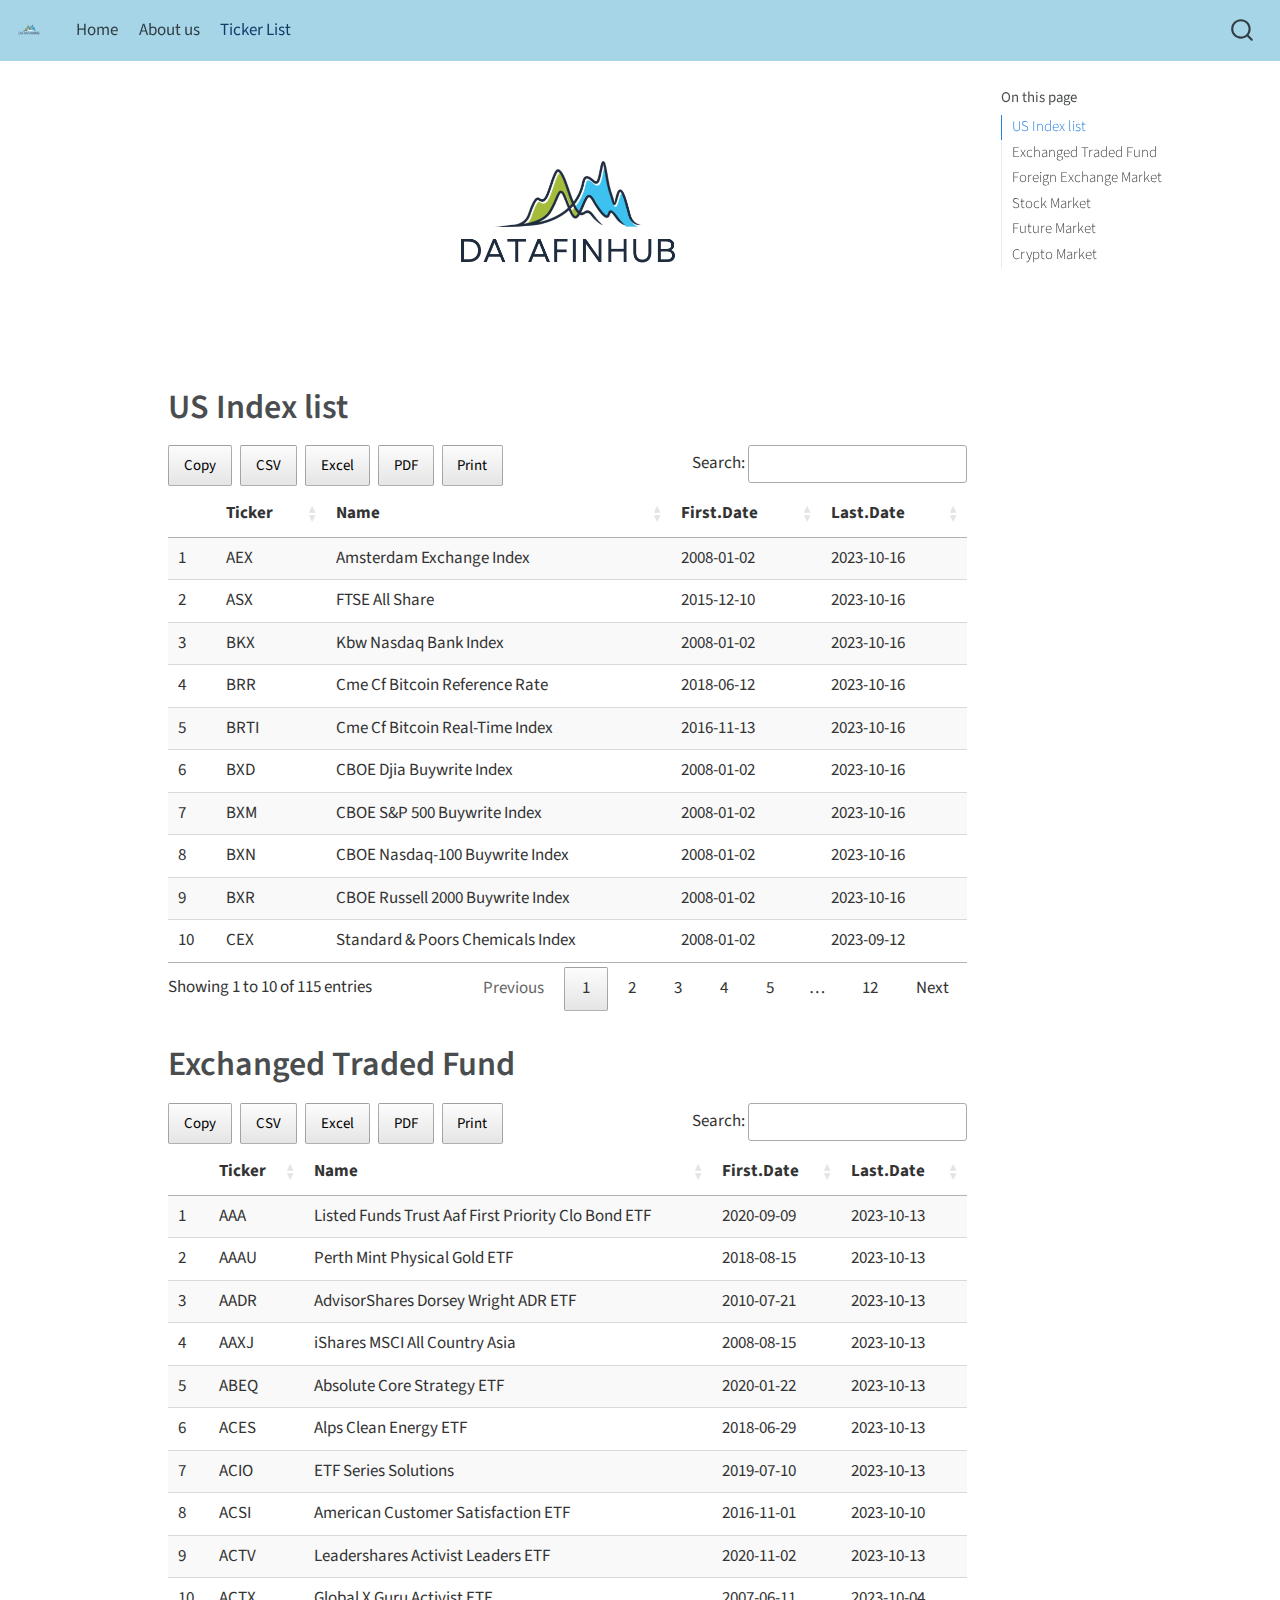
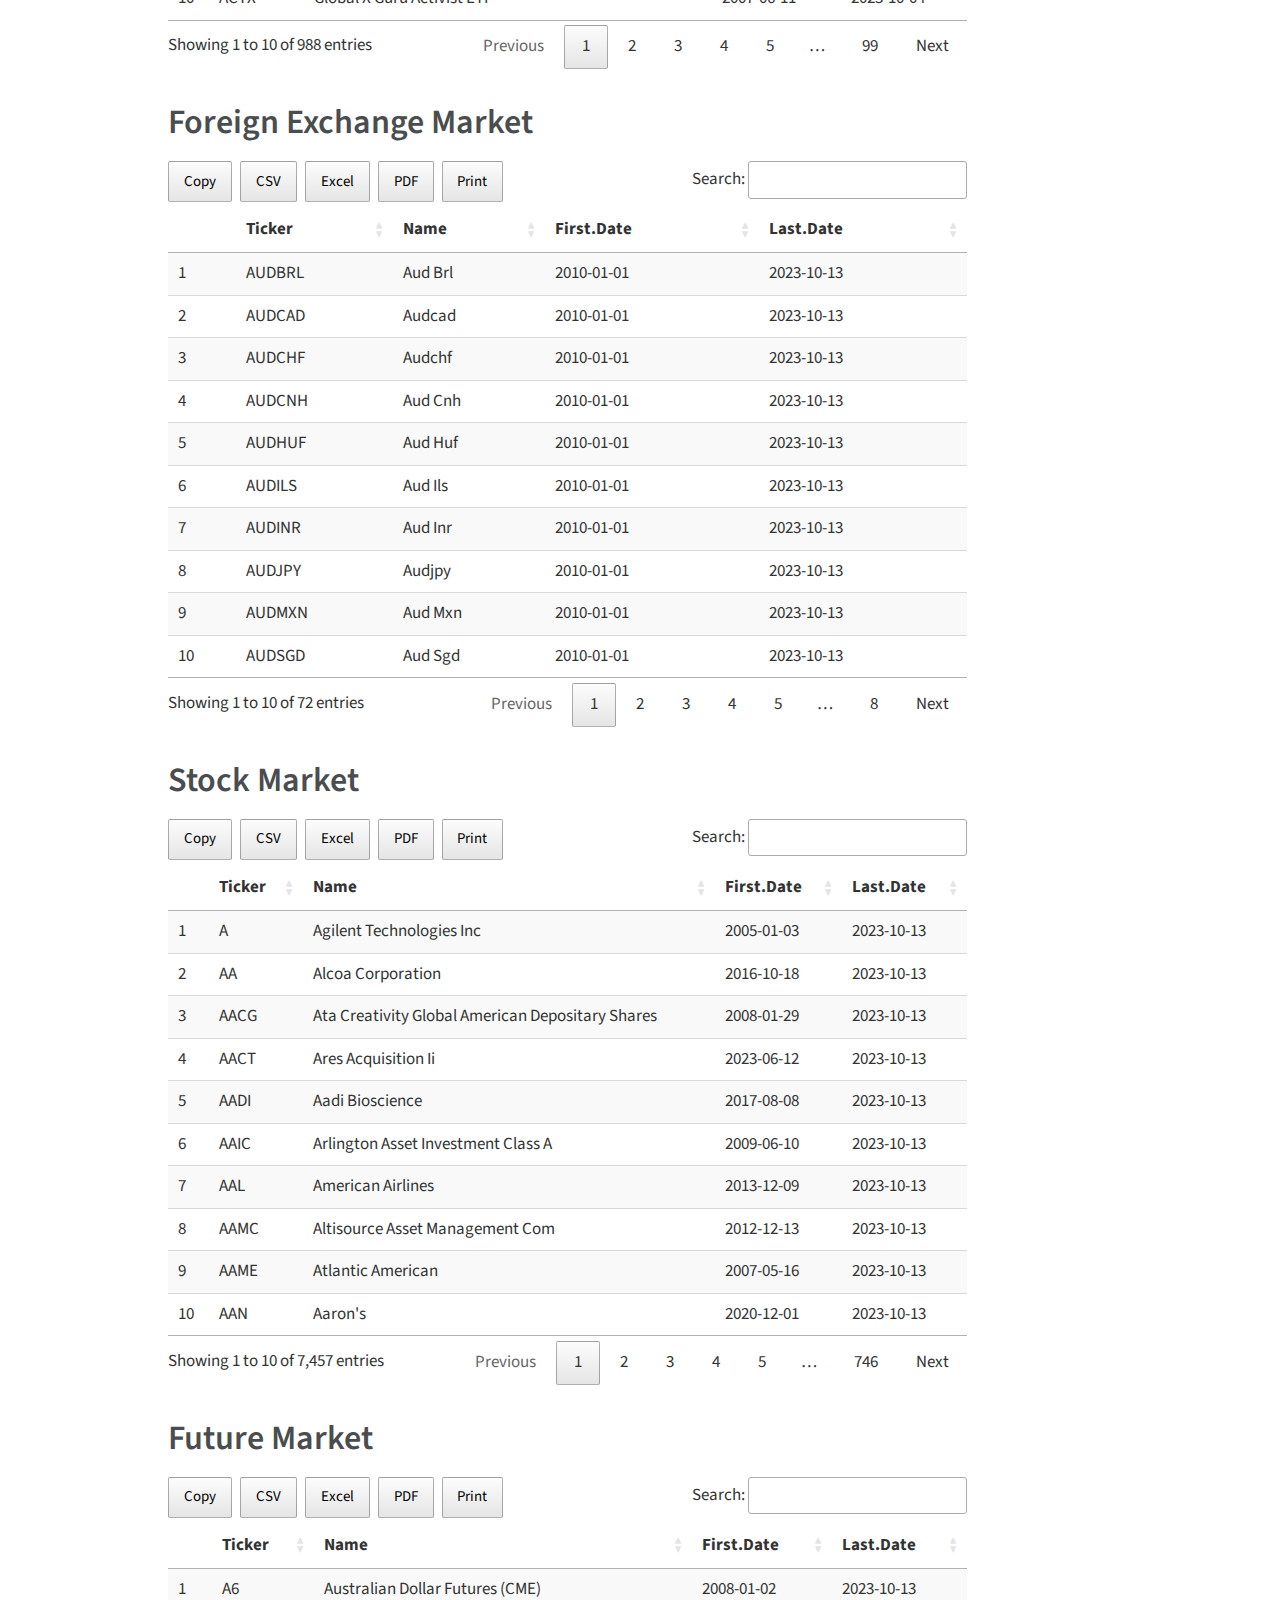
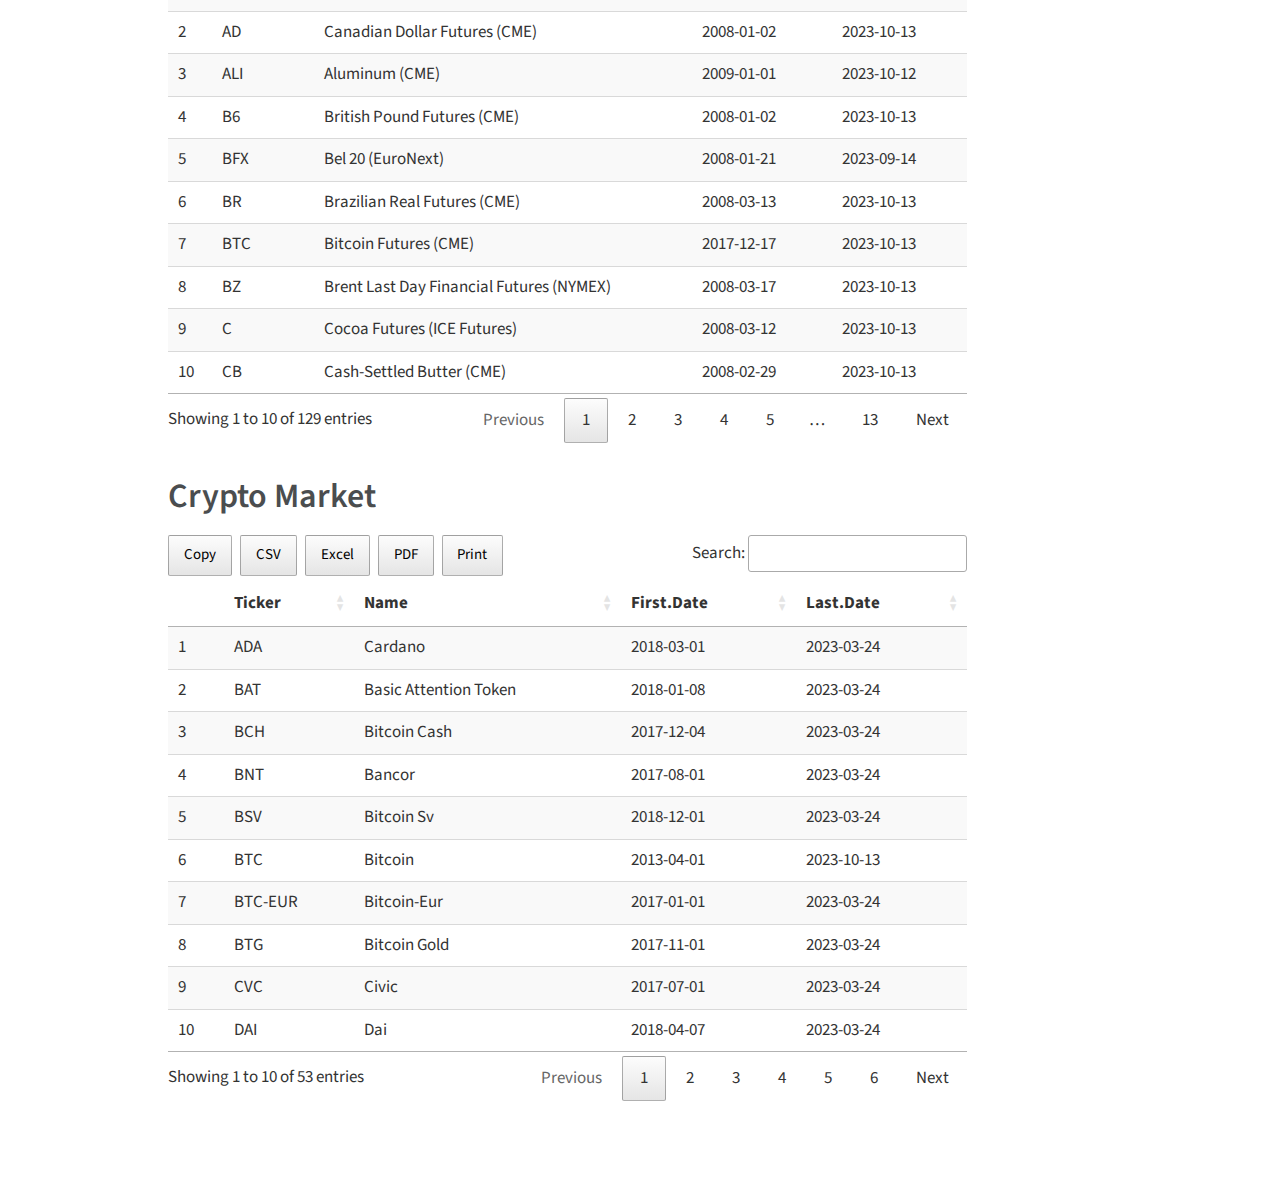
==== Tickerlist.html @ a89246aa "Add files via upload" ====
<!DOCTYPE html>
<html xmlns="http://www.w3.org/1999/xhtml" lang="en" xml:lang="en"><head>

<meta charset="utf-8">
<meta name="generator" content="quarto-1.3.433">

<meta name="viewport" content="width=device-width, initial-scale=1.0, user-scalable=yes">


<title></title>
<style>
code{white-space: pre-wrap;}
span.smallcaps{font-variant: small-caps;}
div.columns{display: flex; gap: min(4vw, 1.5em);}
div.column{flex: auto; overflow-x: auto;}
div.hanging-indent{margin-left: 1.5em; text-indent: -1.5em;}
ul.task-list{list-style: none;}
ul.task-list li input[type="checkbox"] {
  width: 0.8em;
  margin: 0 0.8em 0.2em -1em; /* quarto-specific, see https://github.com/quarto-dev/quarto-cli/issues/4556 */ 
  vertical-align: middle;
}
</style>


<script src="site_libs/quarto-nav/quarto-nav.js"></script>
<script src="site_libs/quarto-nav/headroom.min.js"></script>
<script src="site_libs/clipboard/clipboard.min.js"></script>
<script src="site_libs/quarto-search/autocomplete.umd.js"></script>
<script src="site_libs/quarto-search/fuse.min.js"></script>
<script src="site_libs/quarto-search/quarto-search.js"></script>
<meta name="quarto:offset" content="./">
<script src="site_libs/quarto-html/quarto.js"></script>
<script src="site_libs/quarto-html/popper.min.js"></script>
<script src="site_libs/quarto-html/tippy.umd.min.js"></script>
<script src="site_libs/quarto-html/anchor.min.js"></script>
<link href="site_libs/quarto-html/tippy.css" rel="stylesheet">
<link href="site_libs/quarto-html/quarto-syntax-highlighting.css" rel="stylesheet" id="quarto-text-highlighting-styles">
<script src="site_libs/bootstrap/bootstrap.min.js"></script>
<link href="site_libs/bootstrap/bootstrap-icons.css" rel="stylesheet">
<link href="site_libs/bootstrap/bootstrap.min.css" rel="stylesheet" id="quarto-bootstrap" data-mode="light">
<script id="quarto-search-options" type="application/json">{
  "location": "navbar",
  "copy-button": false,
  "collapse-after": 3,
  "panel-placement": "end",
  "type": "overlay",
  "limit": 20,
  "language": {
    "search-no-results-text": "No results",
    "search-matching-documents-text": "matching documents",
    "search-copy-link-title": "Copy link to search",
    "search-hide-matches-text": "Hide additional matches",
    "search-more-match-text": "more match in this document",
    "search-more-matches-text": "more matches in this document",
    "search-clear-button-title": "Clear",
    "search-detached-cancel-button-title": "Cancel",
    "search-submit-button-title": "Submit",
    "search-label": "Search"
  }
}</script>

<script src="site_libs/htmlwidgets-1.6.2/htmlwidgets.js"></script>
<link href="site_libs/datatables-css-0.0.0/datatables-crosstalk.css" rel="stylesheet">
<script src="site_libs/datatables-binding-0.30/datatables.js"></script>
<script src="site_libs/jquery-3.6.0/jquery-3.6.0.min.js"></script>
<link href="site_libs/dt-core-1.13.4/css/jquery.dataTables.min.css" rel="stylesheet">
<link href="site_libs/dt-core-1.13.4/css/jquery.dataTables.extra.css" rel="stylesheet">
<script src="site_libs/dt-core-1.13.4/js/jquery.dataTables.min.js"></script>
<script src="site_libs/jszip-1.13.4/jszip.min.js"></script>
<script src="site_libs/pdfmake-1.13.4/pdfmake.js"></script>
<script src="site_libs/pdfmake-1.13.4/vfs_fonts.js"></script>
<link href="site_libs/dt-ext-buttons-1.13.4/css/buttons.dataTables.min.css" rel="stylesheet">
<script src="site_libs/dt-ext-buttons-1.13.4/js/dataTables.buttons.min.js"></script>
<script src="site_libs/dt-ext-buttons-1.13.4/js/buttons.html5.min.js"></script>
<script src="site_libs/dt-ext-buttons-1.13.4/js/buttons.colVis.min.js"></script>
<script src="site_libs/dt-ext-buttons-1.13.4/js/buttons.print.min.js"></script>
<link href="site_libs/crosstalk-1.2.0/css/crosstalk.min.css" rel="stylesheet">
<script src="site_libs/crosstalk-1.2.0/js/crosstalk.min.js"></script>


<link rel="stylesheet" href="styles.css">
</head>

<body class="nav-fixed">

<div id="quarto-search-results"></div>
  <header id="quarto-header" class="headroom fixed-top">
    <nav class="navbar navbar-expand-lg navbar-dark ">
      <div class="navbar-container container-fluid">
      <div class="navbar-brand-container">
    <a href="./index.html" class="navbar-brand navbar-brand-logo">
    <img src="./logo.png" alt="" class="navbar-logo">
    </a>
  </div>
            <div id="quarto-search" class="" title="Search"></div>
          <button class="navbar-toggler" type="button" data-bs-toggle="collapse" data-bs-target="#navbarCollapse" aria-controls="navbarCollapse" aria-expanded="false" aria-label="Toggle navigation" onclick="if (window.quartoToggleHeadroom) { window.quartoToggleHeadroom(); }">
  <span class="navbar-toggler-icon"></span>
</button>
          <div class="collapse navbar-collapse" id="navbarCollapse">
            <ul class="navbar-nav navbar-nav-scroll me-auto">
  <li class="nav-item">
    <a class="nav-link" href="./index.html" rel="" target="">
 <span class="menu-text">Home</span></a>
  </li>  
  <li class="nav-item">
    <a class="nav-link" href="./about.html" rel="" target="">
 <span class="menu-text">About us</span></a>
  </li>  
  <li class="nav-item">
    <a class="nav-link active" href="./Tickerlist.html" rel="" target="" aria-current="page">
 <span class="menu-text">Ticker List</span></a>
  </li>  
</ul>
            <div class="quarto-navbar-tools ms-auto">
</div>
          </div> <!-- /navcollapse -->
      </div> <!-- /container-fluid -->
    </nav>
</header>
<!-- content -->
<div id="quarto-content" class="quarto-container page-columns page-rows-contents page-layout-article page-navbar">
<!-- sidebar -->
<!-- margin-sidebar -->
    <div id="quarto-margin-sidebar" class="sidebar margin-sidebar">
        <nav id="TOC" role="doc-toc" class="toc-active">
    <h2 id="toc-title">On this page</h2>
   
  <ul>
  <li><a href="#us-index-list" id="toc-us-index-list" class="nav-link active" data-scroll-target="#us-index-list">US Index list</a></li>
  <li><a href="#exchanged-traded-fund" id="toc-exchanged-traded-fund" class="nav-link" data-scroll-target="#exchanged-traded-fund">Exchanged Traded Fund</a></li>
  <li><a href="#foreign-exchange-market" id="toc-foreign-exchange-market" class="nav-link" data-scroll-target="#foreign-exchange-market">Foreign Exchange Market</a></li>
  <li><a href="#stock-market" id="toc-stock-market" class="nav-link" data-scroll-target="#stock-market">Stock Market</a></li>
  <li><a href="#future-market" id="toc-future-market" class="nav-link" data-scroll-target="#future-market">Future Market</a></li>
  <li><a href="#crypto-market" id="toc-crypto-market" class="nav-link" data-scroll-target="#crypto-market">Crypto Market</a></li>
  </ul>
</nav>
    </div>
<!-- main -->
<main class="content" id="quarto-document-content">



<div class="quarto-figure quarto-figure-center">
<figure class="figure">
<p><img src="logo.png" class="img-fluid figure-img" width="253"></p>
</figure>
</div>
<section id="us-index-list" class="level1">
<h1>US Index list</h1>
<div class="cell">
<div class="cell-output-display">

<div class="datatables html-widget html-fill-item-overflow-hidden html-fill-item" id="htmlwidget-11a8f6d5a3da002d2d7f" style="width:100%;height:auto;"></div>
<script type="application/json" data-for="htmlwidget-11a8f6d5a3da002d2d7f">{"x":{"filter":"none","vertical":false,"extensions":["Buttons"],"data":[["1","2","3","4","5","6","7","8","9","10","11","12","13","14","15","16","17","18","19","20","21","22","23","24","25","26","27","28","29","30","31","32","33","34","35","36","37","38","39","40","41","42","43","44","45","46","47","48","49","50","51","52","53","54","55","56","57","58","59","60","61","62","63","64","65","66","67","68","69","70","71","72","73","74","75","76","77","78","79","80","81","82","83","84","85","86","87","88","89","90","91","92","93","94","95","96","97","98","99","100","101","102","103","104","105","106","107","108","109","110","111","112","113","114","115"],["AEX","ASX","BKX","BRR","BRTI","BXD","BXM","BXN","BXR","CEX","CLL","COMP","CXU","DAX","DJCIAGC","DJCICC","DJCIEN","DJCIGC","DJCIGR","DJCIIK","DJCIKC","DJCISB","DJCISI","DJI","DJINET","DJR","DJTTR","DJX","DRG","DUX","DVS","DWCF","DWCPF","DWLG","DWLV","DXL","DXY","EVZ","FVX","GVZ","HGX","LOVOL","MID","MIDG","MIDV","MRUT","NDX","NQX","NYA","NYFANG","NYXBT","OEX","OSX","OVX","PUT","REIT","RUA","RUI","RUT","RVX","RXM","SET","SGX","SMILE","SMLG","SP500LVOL","SP600","SPEN","SPGSCI","SPMPG","SPMPV","SPRI","SPRO","SPSIBI","SPSPG","SPSPV","SPSV","SPTMI","SPX","SPXPG","SPXPV","SVX","TNX","TYX","UKX","UTIL","UTY","VAF","VIF","VIN","VIX","VIX1Y","VIX3M","VIX6M","VIX9D","VOLI","VPD","VPN","VVIX","VWA","VWB","VXD","VXN","VXTH","VXTLT","W5000","WPUT","XAU","XAX","XDA","XDB","XEO","XMI","XND","XSP"],["Amsterdam Exchange Index","FTSE All Share","Kbw Nasdaq Bank Index","Cme Cf Bitcoin Reference Rate","Cme Cf Bitcoin Real-Time Index","CBOE Djia Buywrite Index","CBOE S&amp;P 500 Buywrite Index","CBOE Nasdaq-100 Buywrite Index","CBOE Russell 2000 Buywrite Index","Standard &amp; Poors Chemicals Index","CBOE S&amp;P 500 95-110 Collar Index","Nasdaq Composite","U.S.-Europe-Japan Basket","DAX 30","Dow Jones Commodity Index Agriculture Capped Component","Dow Jones Commodity Index Cocoa","Dow Jones Commodity Index Energy","Dow Jones Commodity Index Gold","Dow Jones Commodity Index Grains","Dow Jones Commodity Index Nickel","Dow Jones Commodity Index Coffee","Dow Jones Commodity Index Sugar","Dow Jones Commodity Index Silver","Dow Jones Industrial Average","Dow Jones Internet","Dow Jones Equity Real Estate Investment Trust Index","Dow Jones Transportation","Dj Industrials 1/100 Index","Nyse Pharmaceutical","Dow Jones Utility Average Index","S&amp;P 500 Dividend Index 10X","Dow Jones Total Us Stock Market","Dow Jones Us Completion Total Stock Market","Dow Jones Large-Cap Growth Total Market","Dow Jones Large-Cap Value Total Market","CBOE Jumbo Djx Index","US Dollar Index","CBOE Eurocurrency Volatility Index","CBOE 5 Year Treasury","CBOE Gold Volatility Index","Phlx Housing Sector","CBOE Low Volatility Index","S&amp;P Midcap 400","S&amp;P Midcap 400 Growth","S&amp;P Midcap 400 Value","Mini-Russell 2000 Index","Nasdaq 100","Nasdaq 100 Reduced Value Index","Nyse Composite","Nyse Fang+ Index","Nyse Bitcoin Index","S&amp;P 100","Phlx Oil Service Sector Index","CBOE Crude Oil Volatility Index","CBOE S&amp;P 500 Put-Write Index","Dow Jones Equity Reit","Russell 3000 Index","Russell 1000","Russell 2000","Russell 2000 Volatility Index","CBOE S&amp;P 500 Risk Reversal Index","S&amp;P 500 Settlement Index","S&amp;P 500 Growth","CBOE S&amp;P 500 Smile Index","S&amp;P Small Cap 600 Growth","S&amp;P 500 Low Volatility","S&amp;P 600 Small Cap","CBOE S&amp;P 500 Enhanced Growth Balanced Series","S&amp;P Goldman Sachs Commodity","S&amp;P Midcap 400 Pure Growth","S&amp;P Midcap 400 Pure Value","CBOE S&amp;P 500 Range Bound Premium","CBOE S&amp;P 500 Buffer Protect Index Series","S&amp;P Biotechnology Select Industry","S&amp;P Small Cap 600 Pure Growth","S&amp;P Small Cap 600 Pure Value","S&amp;P Small Cap 600 Value","S&amp;P Total Market Index","S&amp;P 500","S&amp;P 500 Pure Growth","S&amp;P 500 Pure Value","S&amp;P 500 Value","CBOE 10 Year Treasury","CBOE 30 Year Treasury","FTSE 100","Dow Jones Utilities","Phlx Utility Sector","S&amp;P 500 Variance Futures Settlement Prices","CBOE Spx Far-Term VIX Index","CBOE Spx Near-Term VIX Index","CBOE Volatility Index","CBOE 1-Year Volatility Index","S&amp;P 500 3 Month Volatility","CBOE Mid-Term Volatility Index","S&amp;P 500 9-Day Volatility","Nations Voldex","CBOE VIX Premium Strategy Index","CBOE Capped VIX Premium Strategy Index","VIX Volatility Index","CBOE VIX Indicative Ask Index","CBOE VIX Indicative Bid Index","CBOE Djia Volatility Index","CBOE Nasdaq Volatility Index","CBOE VIX Tail Hedge Index","20+ Year Treasury Bond Volatility Index","Wilshire 5000","CBOE S&amp;P 500 One-Week Putwrite Index","Philadelphia Gold And Silver Index","Amex Composite","Phlx Aud Currency Index","Phlx British Pound Index","S&amp;P European 100 Index","Nyse Arca Major Market","Nasdaq 100 Total Return Index","Mini Standard &amp; Poors 500,2008-01-02,2023-10-16\nXSR,S&amp;P 500 Settlement Reduced,2008-01-02,2023-10-16\n"],["2008-01-02","2015-12-10","2008-01-02","2018-06-12","2016-11-13","2008-01-02","2008-01-02","2008-01-02","2008-01-02","2008-01-02","2008-08-26","2008-01-02","2008-01-02","2008-01-02","2017-07-19","2017-07-19","2017-07-19","2017-07-19","2017-07-19","2017-07-19","2017-07-19","2017-07-19","2017-07-19","2008-01-02","2008-01-02","2008-01-02","2008-01-02","2008-01-02","2008-01-02","2008-01-02","2010-02-05","2011-11-07","2011-11-07","2011-11-07","2011-11-07","2008-01-02","2020-12-11","2008-08-01","2008-01-02","2008-08-01","2008-01-02","2014-07-15","2010-12-06","2011-11-07","2011-11-07","2021-02-22","2008-01-02","2019-03-12","2008-01-02","2017-09-28","2015-05-19","2008-01-02","2008-01-02","2008-07-15","2008-01-02","2008-01-02","2008-01-02","2008-01-02","2008-01-02","2008-01-02","2017-08-04","2008-01-02","2010-12-06","2017-08-04","2011-11-07","2011-04-04","2010-12-06","2017-08-04","2020-12-11","2011-11-07","2011-11-07","2017-08-04","2017-08-04","2010-12-06","2011-11-07","2011-11-07","2011-11-07","2011-11-07","2008-01-02","2008-01-02","2008-01-02","2010-12-06","2008-01-02","2008-01-02","2015-12-10","2008-01-02","2008-01-02","2013-02-15","2008-08-25","2008-08-25","2008-01-02","2018-04-25","2008-01-02","2014-06-04","2013-10-01","2013-06-21","2008-01-02","2008-01-02","2012-03-14","2008-01-02","2008-01-02","2008-01-02","2008-01-02","2011-07-29","2020-05-28","2016-03-31","2017-07-19","2008-01-02","2020-12-11","2013-04-08","2013-04-08","2008-01-02","2020-12-11","2008-01-02",""],["2023-10-16","2023-10-16","2023-10-16","2023-10-16","2023-10-16","2023-10-16","2023-10-16","2023-10-16","2023-10-16","2023-09-12","2023-10-16","2023-10-16","2023-07-28","2023-10-16","2023-10-16","2023-10-16","2023-10-16","2023-10-16","2023-10-16","2023-10-16","2023-10-16","2023-10-16","2023-10-16","2023-10-16","2023-10-16","2023-09-12","2023-10-16","2023-10-16","2023-10-16","2023-09-12","2023-09-12","2023-10-16","2023-10-16","2023-10-16","2023-10-16","2023-10-16","2023-10-16","2023-10-16","2023-10-16","2023-10-16","2023-10-16","2023-10-16","2023-10-16","2023-10-16","2023-10-16","2023-10-16","2023-10-16","2023-10-16","2023-10-16","2023-10-16","2023-07-19","2023-10-16","2023-10-16","2023-10-16","2023-10-16","2023-10-16","2023-10-16","2023-10-16","2023-10-16","2023-10-16","2023-10-16","2023-10-16","2023-10-16","2023-10-16","2023-10-16","2023-10-16","2023-10-16","2023-10-13","2023-10-16","2023-10-16","2023-10-16","2023-10-13","2023-10-13","2023-10-16","2023-10-16","2023-10-16","2023-10-16","2023-10-16","2023-10-16","2023-10-16","2023-10-16","2023-10-16","2023-10-16","2023-10-16","2023-10-16","2023-10-16","2023-10-16","2017-09-15","2023-10-16","2023-10-16","2023-10-16","2023-10-16","2023-10-16","2023-10-16","2023-10-16","2023-10-16","2023-10-16","2023-10-16","2023-10-16","2023-10-16","2023-10-16","2023-10-16","2023-10-16","2023-10-16","2023-10-16","2023-06-18","2023-10-16","2023-10-16","2023-10-16","2023-10-16","2023-10-16","2023-10-16","2023-10-16","2023-10-16",""]],"container":"<table class=\"display\">\n  <thead>\n    <tr>\n      <th> <\/th>\n      <th>Ticker<\/th>\n      <th>Name<\/th>\n      <th>First.Date<\/th>\n      <th>Last.Date<\/th>\n    <\/tr>\n  <\/thead>\n<\/table>","options":{"dom":"Bfrtip","buttons":["copy","csv","excel","pdf","print"],"columnDefs":[{"orderable":false,"targets":0}],"order":[],"autoWidth":false,"orderClasses":false}},"evals":[],"jsHooks":[]}</script>
</div>
</div>
</section>
<section id="exchanged-traded-fund" class="level1">
<h1>Exchanged Traded Fund</h1>
<div class="cell">
<div class="cell-output-display">

<div class="datatables html-widget html-fill-item-overflow-hidden html-fill-item" id="htmlwidget-31ec6259a4785d7b50f2" style="width:100%;height:auto;"></div>
<script type="application/json" data-for="htmlwidget-31ec6259a4785d7b50f2">{"x":{"filter":"none","vertical":false,"extensions":["Buttons"],"data":[["1","2","3","4","5","6","7","8","9","10","11","12","13","14","15","16","17","18","19","20","21","22","23","24","25","26","27","28","29","30","31","32","33","34","35","36","37","38","39","40","41","42","43","44","45","46","47","48","49","50","51","52","53","54","55","56","57","58","59","60","61","62","63","64","65","66","67","68","69","70","71","72","73","74","75","76","77","78","79","80","81","82","83","84","85","86","87","88","89","90","91","92","93","94","95","96","97","98","99","100","101","102","103","104","105","106","107","108","109","110","111","112","113","114","115","116","117","118","119","120","121","122","123","124","125","126","127","128","129","130","131","132","133","134","135","136","137","138","139","140","141","142","143","144","145","146","147","148","149","150","151","152","153","154","155","156","157","158","159","160","161","162","163","164","165","166","167","168","169","170","171","172","173","174","175","176","177","178","179","180","181","182","183","184","185","186","187","188","189","190","191","192","193","194","195","196","197","198","199","200","201","202","203","204","205","206","207","208","209","210","211","212","213","214","215","216","217","218","219","220","221","222","223","224","225","226","227","228","229","230","231","232","233","234","235","236","237","238","239","240","241","242","243","244","245","246","247","248","249","250","251","252","253","254","255","256","257","258","259","260","261","262","263","264","265","266","267","268","269","270","271","272","273","274","275","276","277","278","279","280","281","282","283","284","285","286","287","288","289","290","291","292","293","294","295","296","297","298","299","300","301","302","303","304","305","306","307","308","309","310","311","312","313","314","315","316","317","318","319","320","321","322","323","324","325","326","327","328","329","330","331","332","333","334","335","336","337","338","339","340","341","342","343","344","345","346","347","348","349","350","351","352","353","354","355","356","357","358","359","360","361","362","363","364","365","366","367","368","369","370","371","372","373","374","375","376","377","378","379","380","381","382","383","384","385","386","387","388","389","390","391","392","393","394","395","396","397","398","399","400","401","402","403","404","405","406","407","408","409","410","411","412","413","414","415","416","417","418","419","420","421","422","423","424","425","426","427","428","429","430","431","432","433","434","435","436","437","438","439","440","441","442","443","444","445","446","447","448","449","450","451","452","453","454","455","456","457","458","459","460","461","462","463","464","465","466","467","468","469","470","471","472","473","474","475","476","477","478","479","480","481","482","483","484","485","486","487","488","489","490","491","492","493","494","495","496","497","498","499","500","501","502","503","504","505","506","507","508","509","510","511","512","513","514","515","516","517","518","519","520","521","522","523","524","525","526","527","528","529","530","531","532","533","534","535","536","537","538","539","540","541","542","543","544","545","546","547","548","549","550","551","552","553","554","555","556","557","558","559","560","561","562","563","564","565","566","567","568","569","570","571","572","573","574","575","576","577","578","579","580","581","582","583","584","585","586","587","588","589","590","591","592","593","594","595","596","597","598","599","600","601","602","603","604","605","606","607","608","609","610","611","612","613","614","615","616","617","618","619","620","621","622","623","624","625","626","627","628","629","630","631","632","633","634","635","636","637","638","639","640","641","642","643","644","645","646","647","648","649","650","651","652","653","654","655","656","657","658","659","660","661","662","663","664","665","666","667","668","669","670","671","672","673","674","675","676","677","678","679","680","681","682","683","684","685","686","687","688","689","690","691","692","693","694","695","696","697","698","699","700","701","702","703","704","705","706","707","708","709","710","711","712","713","714","715","716","717","718","719","720","721","722","723","724","725","726","727","728","729","730","731","732","733","734","735","736","737","738","739","740","741","742","743","744","745","746","747","748","749","750","751","752","753","754","755","756","757","758","759","760","761","762","763","764","765","766","767","768","769","770","771","772","773","774","775","776","777","778","779","780","781","782","783","784","785","786","787","788","789","790","791","792","793","794","795","796","797","798","799","800","801","802","803","804","805","806","807","808","809","810","811","812","813","814","815","816","817","818","819","820","821","822","823","824","825","826","827","828","829","830","831","832","833","834","835","836","837","838","839","840","841","842","843","844","845","846","847","848","849","850","851","852","853","854","855","856","857","858","859","860","861","862","863","864","865","866","867","868","869","870","871","872","873","874","875","876","877","878","879","880","881","882","883","884","885","886","887","888","889","890","891","892","893","894","895","896","897","898","899","900","901","902","903","904","905","906","907","908","909","910","911","912","913","914","915","916","917","918","919","920","921","922","923","924","925","926","927","928","929","930","931","932","933","934","935","936","937","938","939","940","941","942","943","944","945","946","947","948","949","950","951","952","953","954","955","956","957","958","959","960","961","962","963","964","965","966","967","968","969","970","971","972","973","974","975","976","977","978","979","980","981","982","983","984","985","986","987","988"],["AAA","AAAU","AADR","AAXJ","ABEQ","ACES","ACIO","ACSI","ACTV","ACTX","ACVF","ACWF","ACWI","ACWV","ACWX","ADFI","ADIV","ADME","ADRE","AEMB","AESR","AFIF","AFK","AFLG","AFMC","AFSM","AFTY","AGG","AGGY","AGNG","AGOV","AGOX","AGQ","AGZ","AGZD","AHHX","AHYB","AIA","AIEQ","AIQ","AIRR","AIVI","AIVL","ALTL","ALTY","AMAX","AMJ","AMLP","AMNA","AMND","AMOM","AMUB","AMZA","ANEW","ANGL","AOA","AOK","AOM","AOR","APRZ","AQGX","AQWA","ARB","ARCM","ARGT","ARKF","ARKG","ARKK","ARKQ","ARKW","ARKX","ARMR","ARVR","ASEA","ASET","ASHR","ASHS","ASHX","ASPY","ATFV","ATMP","AUGZ","AUSF","AVDE","AVDV","AVEM","AVES","AVIG","AVIV","AVLV","AVMU","AVRE","AVSF","AVUS","AVUV","AWAY","AWYX","BAB","BAL","BALT","BAPR","BAR","BATT","BAUG","BBAX","BBC","BBCA","BBEU","BBH","BBIN","BBJP","BBMC","BBP","BBRE","BBSA","BBSC","BBUS","BCD","BCI","BCIM","BCM","BDCX","BDCZ","BDEC","BDRY","BECO","BEDZ","BERZ","BETZ","BFEB","BFIT","BFOR","FEBZ","FEDL","FEDM","FEHY","FEIG","FEM","FEMB","FEMS","FENY","FEP","FEUS","FEUZ","FEX","FEZ","FFEB","FFHG","FFIU","FFND","FFSG","FFTG","FFTI","FFTY","FGD","FGM","FGRO","FHLC","FIBR","FICS","FID","FIDI","FIDU","FIEE","FIGB","FIHD","FILL","FINX","FISR","FITE","FIVA","FIVG","FIW","FIXD","FJAN","FJP","FJUL","FJUN","FKU","FLAG","FLAU","FLAX","FLBL","FLBR","FLCA","FLCB","FLCH","FLCO","FLDR","FLEE","FLEH","FLFR","FLGB","FLGR","FLGV","FLHK","FLHY","FLIA","FLIN","FLIY","FLJH","FLJP","FLKR","FLLA","FLLV","FLMB","FLMI","FLMX","FLN","FLOT","FLQL","FLQM","FLQS","FLRG","FLRN","FLRT","FLSA","FLSP","FLSW","FLTB","FLTR","FLTW","FLUD","FLV","FLZA","FM","FMAG","FMAR","FMAT","FMAY","FMB","FMF","FMHI","FMIL","FMNY","FMQQ","FNCL","FNDA","FNDB","FNDC","FNDE","FNDF","FNDX","FNGD","FNGG","FNGO","FNGS","FNGU","FNK","FNOV","FNX","FNY","FOCT","FORH","FOVL","FPA","FPE","FPEI","FPFD","FPRO","FPX","FPXE","FPXI","FQAL","FRDM","FREL","FRI","FRNW","FRTY","FSEC","FSEP","FSIG","FSMB","FSMD","FSMO","FSST","FSTA","FSZ","FTA","FTAG","FTC","FTCS","FTEC","FTGC","FTHI","FTLS","FTRI","FTSD","FTSL","FTSM","FTXG","FTXH","FTXL","FTXN","FTXO","FTXR","FUE","FUMB","FUNL","FUTY","FV","FVAL","FVC","FVD","FXA","FXB","FXC","FXD","FXE","FXF","FXG","FXH","FXI","FXL","FXN","FXO","FXP","FXR","FXU","FXY","FXZ","FYC","FYLD","FYT","FYX","GAA","GAL","GAMR","GAZ","GBF","GBIL","GBLD","GBUY","GCC","GCOR","GCOW","GDMA","GDOC","GDVD","GDX","GDXD","GDXJ","GDXU","GEM","GENY","GERM","GGRW","GHYB","GHYG","GIGB","GII","GINN","GK","GLCN","GLD","GLDB","GLDM","GLDX","GLIF","GLIN","GLL","GLRY","GLTR","GMET","GMF","GMOM","GNMA","GNOM","GNR","GOAU","GOEX","GOVT","GOVZ","GQRE","GREI","GREK","GRES","GRID","GRN","GRNB","GRU","GSEE","GSEU","GSEW","GSFP","GSG","GSID","GSIE","GSIG","GSJY","GSLC","GSP","GSPY","GSSC","GSST","GSUS","GSY","GTEK","GTIP","GTO","GTR","GUNR","GURU","GUSH","GVAL","GVI","GVIP","GWX","GXC","GXG","GXTG","GYLD","HACK","HAIL","HAP","HART","HAUZ","HAWX","HCOM","HCRB","HDAW","HDEF","HDG","HDGE","HDLB","HDMV","HDRO","HDV","HEDJ","HEEM","HEFA","HEGD","HELX","HEQT","HERD","HERO","HEWC","HEWG","HEWJ","HEWU","HEZU","HFXI","HIBL","HIBS","HIPS","HJEN","HKND","HLAL","HLGE","HMOP","HNDL","HOLD","HOM","HOMZ","HSCZ","HSMV","HSRT","HSUN","HTAB","HTEC","HTRB","HTUS","HUSV","HVAL","HYBB","HYD","HYDB","HYDR","HYDW","HYEM","HYG","HYGH","HYGV","HYHG","HYLB","HYLD","HYLS","HYMB","HYMU","HYS","HYTR","HYUP","HYXF","HYXU","HYZD","IAGG","IAI","IAK","IAPR","IAT","IAU","IAUF","IAUM","IBB","IBBQ","IBCE","IBD","IBDD","IBDO","IBDP","IBDQ","IBDR","IBDS","IBDT","IBDU","IBDV","IBDW","IBET","IBHC","IBHD","IBHE","IBHF","IBHG","IBML","IBMM","IBMN","IBMO","IBMP","IBMQ","IBND","IBTD","IBTE","IBTF","IBTG","IBTH","IBTI","IBTJ","IBTK","IBUY","ICF","ICLN","ICOW","ICSH","ICVT","IDAT","IDEV","IDHD","IDHQ","IDLB","IDLV","IDME","IDMO","IDNA","IDOG","IDRV","IDU","IDV","IDX","IEDI","IEF","IEFA","IEI","IEMG","IEO","IETC","IEUR","IEUS","IEV","IEZ","IFED","IFGL","IFRA","IFV","IG","IGBH","IGE","IGEB","IGF","IGHG","IGIB","IGLB","IGLD","IGM","IGN","IGOV","IGRO","IGSB","IGV","IHAK","IHDG","IHE","IHF","IHI","IHY","IHYF","IIGD","IIGV","IJAN","IJH","IJJ","IJK","IJR","IJS","IJT","IJUL","ILCB","ILCG","ILCV","ILDR","ILF","ILTB","IMCB","IMCG","IMCV","IMOM","IMTB","IMTM","INCO","INDA","INDF","INDL","INDS","INDY","INFL","INKM","INMU","INTF","IOCT","IOO","IPAC","IPAY","IPKW","IPOS","IQDE","IQDF","IQDG","IQDY","IQIN","IQLT","IQM","IQSI","IQSU","IRBO","ISCB","ISCF","ISCG","ISCV","ISDX","ISEM","ISHG","ISMD","ISRA","ISTB","ISVL","ISWN","ISZE","ITA","ITAN","ITB","ITEQ","ITM","ITOT","IUS","IUSB","IUSG","IUSS","IUSV","IVAL","IVDG","IVE","IVES","IVLC","IVLU","IVOG","IVOL","IVOO","IVOV","IVRA","IVSG","IVV","IVW","IWB","IWC","IWD","IWDL","IWF","IWFH","IWFL","IWL","IWM","IWML","IWN","IWO","IWP","IWR","IWS","IWV","IWX","IWY","IXC","IXG","IXJ","IXN","IXP","IXSE","IXUS","IYC","IYE","IYF","IYG","IYH","IYJ","IYK","IYLD","IYM","IYR","IYT","IYW","IYY","IYZ","IZRL","JAAA","JANZ","JCPB","JCTR","JDST","JEMA","JEPI","JETS","JFWD","JHCB","JHEM","JHMB","JHMD","JHML","JHMM","JHSC","JIDA","JIG","JJA","JJC","JJE","JJG","JJM","JJN","JJP","JJS","JJT","JJU","JMBS","JMOM","JMST","JMUB","JNK","JNUG","JO","JOET","JOJO","JPEM","JPIB","JPIE","JPIN","JPMB","JPME","JPSE","JPST","JPUS","JPXN","JQUA","JRE","JRNY","JSCP","JSMD","JSML","JSTC","JULZ","JUNZ","JUSA","JUST","JVAL","JXI","JZRO","KALL","KAPR","KARS","KBA","KBE","KBND","KBUY","KBWB","KBWD","KBWP","KBWR","KBWY","KCCA","KCE","KEJI","KEMQ","KEMX","KESG","KEUA","KFVG","KFYP","KGRN","KGRO","KHYB","KIE","KJAN","KJUL","KLCD","KLDW","KLNE","KMED","KMLM","KNG","KNGS","KOCG","KOCT","KOIN","KOKU","KOLD","KOMP","KONG","KORP","KORU","KRBN","KRE","KRMA","KROP","KSA","KSTR","KTEC","KURE","KVLE","KWEB","KWT","KXI","LABD","LABU","LBAY","LCG","LCR","LCTD","LCTU","LD","LDEM","LDSF","LDUR","LEAD","LEGR","LEMB","LEXI","LFEQ","LGH","LGLV","LGOV","LIT","LKOR","LMBS","LOPP","LOUP","LQD","LQDB","LQDH","LQDI","LRGE","LRGF","LRNZ","LSAF","LSAT","LSST","LTL","LTPZ","LVHD","LVHI","LVOL","LYFE","MAAX","MAGA","MAMB","MARB","MARZ","MBB","MBBB","MILN","MINC","MINT","MJ","MJUS","MLN","MLPA","MLPB","MLPO","MLPR","MLPX","MMIN","MMIT","MMLG","MMTM","MNA","MOAT","MOO","MOON","MORT","MOTI","MOTO","MPRO","MRAD","MRGR","MRSK","MSOS","MSTB","MSVX","MTGP","MTUL","MTUM","MTVR","MUB","MUNI","MUSI","MUST","MVPS","MVRL","MVV","MXI","MYY","MZZ","NACP","NAIL","NANR","NAPR","NDVG","NEAR","NERD","NETL","NFLT","NFRA","NFTY","NGE","NIB","NJAN","NJUL","NLR","NOBL","NOCT","NORW","NRGD","NRGU","NSCS","NTSE","NTSI","NTSX","NUAG","NUBD","NUDM","NUEM","NUGO","NUGT","NUHY","NULC","NULG","NULV","NUMG","NUMV","NURE","NUSA","NUSC","NUSI","NVQ","NXTG","NYC","NYF","OBOR","OCIO","OCTZ","OEF","OEUR","OIH","OIL","OILD","OILK","OILU","OMFL","OMFS","OND","ONEO","ONEQ","ONEV","ONEY","ONG","ONLN","ONOF","OOTO","OPER","OPPX","OSCV","OUNZ","OUSA"],["Listed Funds Trust Aaf First Priority Clo Bond ETF","Perth Mint Physical Gold ETF","AdvisorShares Dorsey Wright ADR ETF","iShares MSCI All Country Asia","Absolute Core Strategy ETF","Alps Clean Energy ETF","ETF Series Solutions","American Customer Satisfaction ETF","Leadershares Activist Leaders ETF","Global X Guru Activist ETF","American Conservative Values ETF","iShares MSCI Global Multifactor ETF","iShares MSCI Acwi Index Fund","iShares MSCI Global Min Vol Factor ETF","iShares MSCI Acwi Ex U.S. ETF","Anfield Dynamic Fixed Income ETF","Smartetfs Asia Pacific Dividend Builder ETF","Aptus Drawdown Managed Equity ETF","Invesco Bldrs Emerging Markets 50 ADR Index Fund","American Century Emerging Markets Bond ETF","Anfield U.S. Equity Sector Rotation ETF","Two Roads Shared Trust","Vaneck Vectors Africa ETF","First Trust Active Factor Large Cap ETF","First Trust Active Factor Mid Cap ETF","First Trust Active Factor Small Cap ETF","Csop FTSE China A50 ETF","iShares Barclays Aggregate Bond","WisdomTree Barclays Yield Enhanced U.S. Aggregate Bond Fund","Global X Aging Population ETF","Etc Gavekal Asia Pacific Government Bond ETF","Adaptive Alpha Opportunities ETF","ProShares Ultra Silver","iShares Agency Bond","WisdomTree Barclays Intrrthgusaggtbd ETF","Adaptive High Income ETF","American Century Select High Yield ETF","iShares S&amp;P Asia ETF","Ai Powered Equity ETF","Global X Future Analytics Tech ETF","First Trust Rba American Industrial Renaissance ETF","WisdomTree International AI Enhanced Value Fund","WisdomTree U.S. AI Enhanced Value Fund","Rbs Us Large Cap Alternator ETN","Global X Superdividend Alternatives ETF","Rh Hedged Multi-Asset Income ETF","JP Morgan Chase Capital Xvi Jp M","Alerian Mlp ETF","Etracs Alerian Midstream Energy Index ETN","Ubs Ag Etracs Alerian Midstream Energy High Dividend Index ETN","Qraft Ai-Enhanced U.S. Large Cap Momentum ETF","Ubs Etracs Alerian Mlp Index ETN Series B Due 18 July 2042","Infracap Mlp ETF","ProShares MSCI Transformational Changes ETF","Vaneck Vectors Fallen Angel High Yield Bond ETF","iShares Core Aggressive Allocation ETF","iShares Core Conservative Allocation ETF","iShares Moderate Allocation ETF","iShares Core Growth Allocation ETF","Trust Trueshares Structured Outcome","Ai Quality Growth ETF","Global X Clean Water ETF","Altshares Merger Arbitrage ETF","Arrow Investments Trust","Global X MSCI Argentina","ARKFintech Innovation ETF","ARKGenomic Revolution ETF","ARKInnovation ETF","ARKIndustrial Innovation ETF","ARKNext Generation Internet ETF","ARKSpace Exploration &amp; Innovation ETF","Armor Us Equity Index ETF","First Trust Indxx Metaverse ETF","Global X FTSE Southeast Asia ETF","Flexshares Real Assets Allocation ETF","Xtrackers Harvest CSI 300 China A-Shares","Deutsche X-Trackers Hrvstcsi500chn A Sc","Xtrackers MSCI China A Inclusion Equity ETF","Asymshares Asymmetric S&amp;P 500 ETF","Alger 35 ETF","Barclays ETN+ Select Mlp","Trueshares Structured Outcome","Global X Funds Global X Adaptive U.S. Factor ETF","Avantis International Equity ETF","Avantis International Small Cap Value ETF","Avantis Emerging Markets Equity ETF","Avantis Emerging Markets Value ETF","Avantis Core Fixed Income ETF","Avantis International Large Cap Value ETF","Avantis U.S. Large Cap Value ETF","Avantis Core Municipal Fixed Income ETF","Avantis Real Estate ETF","Avantis Short-Term Fixed Income ETF","Avantis U.S. Equity ETF","Avantis U.S. Small Cap Value ETF","ETFmg Travel Tech ETF","ETFmg 2X Daily Travel Tech ETF","Invesco Taxable Municipal Bond ETF","iPath Bloomberg Cotton Subtr ETN","Innovator Defined Wealth Shield ETF","Innovator S&amp;P 500 Buffer ETF","Graniteshares Gold Trust","Amplify Lithium &amp; Battery Technology ETF","Innovator Us Equity Buffer ETF - August","JP Morgan Betabuilders Developed Asia Ex-Japan ETF","Bioshares Biotechnology Clinical Trials","JP Morgan Betabuilders Canada ETF","JP Morgan Betabuilders Europe ETF","Vaneck Vectors Biotech ETF","JP Morgan Betabuilders International Equity ETF","JP Morgan Betabuilders Japan ETF","JP Morgan Betabuilders U.S. Mid Cap Equity ETF","Bioshares Biotechnology Products","JP Morgan Betabuilders MSCI Us Reit ETF","JP Morgan Betabuilders 1-5 Year Us Aggregate Bd ETF","JP Morgan Betabuilders U.S. Small Cap Equity ETF","J.P. Morgan Exchange-Traded Fund Trust","Aberdeen Standard Bloomberg All Commodity Longer Dated Strateg","Aberdeen Standard Bloomberg All Commodity Strategy K-1 Free ETF","Abrdn Bloomberg Industrial Metals Strategy K-1 Free ETF","iPath Pure Beta Broad Commodity ETN","Etracs Quarterly Pay 1.5X Leveraged Wells Fargo Bdc Index ETN","Etracs Mvis Business Development Companies Index ETN","Innovator Us Equity Buffer ETF - December","Breakwave Dry Bulk Shipping ETF","Blackrock Future Climate And Sustainable Economy ETF","AdvisorShares Hotel ETF","Microsectors Fang &amp; Innovation -3X Inverse Leveraged ETN","Roundhill Sports Betting &amp; Igaming ETF","Innovator S&amp;P 500 Buffer ETF February Series","Global X Health &amp; Wellness Thematic ETF","Barrons 400 ETF,2013-06-04,2023-10-13\nBFTR,Blackrock Future Innovators ETF,2020-10-01,2023-10-13\nBGLD,FTCboe Vest Gold Strategy Quarterly Buffer ETF,2021-01-21,2023-10-13\nBGRN,iShares Global Green Bond ETF,2018-11-27,2023-10-13\nBIB,ProShares Ultra Nasdaq Biotechnology,2010-04-08,2023-10-13\nBIBL,Inspire 100 ETF,2017-10-31,2023-10-13\nBICK,First Trust Bick ETF,2010-04-13,2023-07-14\nBIDS,Amplify Digital &amp; Online Trading ETF,2021-09-22,2023-06-26\nBIL,SPDR Lehman 1-3 Month T-Bill ETF,2007-05-30,2023-10-13\nBILS,SPDR Bloomberg 3-12 Month T-Bill ETF,2020-09-24,2023-10-13\nBIS,ProShares Ultrashort Nasdaq Biotech,2010-04-08,2023-10-13\nBITO,ProShares Bitcoin Strategy ETF,2021-10-19,2023-10-13\nBITQ,Bitwise Crypto Industry Innovators ETF,2021-05-12,2023-10-13\nBITS,Global X Blockchain &amp; Bitcoin Strategy ETF,2021-11-16,2023-10-13\nBIV,Vanguard It Bond ETF,2007-04-10,2023-10-13\nBIZD,Vaneck Vectors Bdc Income ETF,2013-02-12,2023-10-13\nBJAN,Innovator S&amp;P 500 Buffer ETF,2019-01-02,2023-10-13\nBJK,Vaneck Vectors Gaming ETF,2008-01-24,2023-10-13\nBJUL,Innovator S&amp;P 500 Buffer ETF,2018-08-29,2023-10-13\nBJUN,Innovator Us Equity Buffer ETF - June,2019-06-03,2023-10-13\nBKAG,Bny Mellon Core Bond ETF,2020-04-24,2023-10-13\nBKCH,Global X Blockchain ETF,2021-07-14,2023-10-13\nBKEM,Bny Mellon Emerging Markets Equity ETF,2020-04-24,2023-10-13\nBKF,iShares MSCI Bric,2007-11-16,2023-10-13\nBKHY,Bny Mellon High Yield Beta ETF,2020-04-24,2023-10-13\nBKIE,Bny Mellon International Equity ETF,2020-04-24,2023-10-13\nBKLC,Bny Mellon Us Large Cap Core Equity ETF,2020-04-09,2023-10-13\nBKLN,PowerShares Exchange-Traded Fund,2011-03-03,2023-10-13\nBKMC,Bny Mellon Us Mid Cap Core Equity ETF,2020-04-09,2023-10-13\nBKSB,Bny Mellon Short Duration Corporate Bond ETF,2020-04-24,2023-09-06\nBKSE,Bny Mellon Us Small Cap Core Equity ETF,2020-04-09,2023-10-13\nBKUI,Bny Mellon Ultra Short Income ETF,2021-08-11,2023-10-13\nBLCN,Reality Shares Nasdaq Nexgen Economy ETF,2018-01-17,2023-10-13\nBLDG,Cambria Global Real Estate ETF,2020-09-24,2023-10-12\nBLES,Inspire Global Hope Large Cap ETF,2017-02-28,2023-10-13\nBLHY,Virtus Newfleet Dynamic Credit,2016-12-06,2023-10-10\nBLNG,iPath Pure Beta Precious Metal,2021-09-20,2023-07-26\nBLOK,Amplify Transformational Data Sharing ETF,2018-01-17,2023-10-13\nBLV,Vanguard Long-Term Bond ETF,2007-05-16,2023-10-13\nBMAR,Innovator Us Equity Buffer ETF - March,2020-03-02,2023-10-12\nBMAY,Innovator Us Equity Buffer ETF - May,2020-05-01,2023-10-13\nBMED,Blackrock Future Health ETF,2020-10-01,2023-10-13\nBND,Vanguard Total Bond Market ETF,2007-04-10,2023-10-13\nBNDC,Flexshares Core Select Bond ETF,2016-11-21,2023-10-13\nBNDD,Quadratic Deflation ETF,2021-09-21,2023-10-13\nBNDW,Vanguard Total World Bond ETF,2018-09-06,2023-10-13\nBNDX,Vanguard Total International Bond ETF,2013-06-04,2023-10-13\nBNE,ETF Series Solutions Blue Horizon Bne ETF,2020-12-09,2023-10-13\nBNKD,Microsectors U S Big Banks Index 3X Inverse Leveraged ETN,2019-04-04,2023-10-13\nBNKU,Microsectors U S Big Banks Index 3X Leveraged ETN,2019-04-03,2023-10-13\nBNO,United States Brent Oil Fund,2010-06-02,2023-10-13\nBNOV,Innovator Us Equity Buffer ETF - November,2019-11-01,2023-10-13\nBOAT,Sonicshares Global Shipping ETF,2021-08-04,2023-10-13\nBOCT,Innovator S&amp;P 500 Buffer ETF,2018-10-01,2023-10-13\nBOIL,ProShares Ultra Bloomberg Natural Gas,2011-10-06,2023-10-13\nBOND,Pimco Total Return ETF,2012-03-01,2023-10-13\nBOSS,Global X Founder-Run Companies ETF,2017-02-15,2023-10-09\nBOTZ,Global X Funds Global X Robotics &amp; Artificial Intelligence ETF,2016-09-13,2023-10-13\nBOUT,Innovator Ibd Breakout Opportunities ETF,2018-09-13,2023-10-13\nBRF,Vaneck Vectors Brazil Small-Cap ETF,2009-05-14,2023-10-13\nBRZU,Direxion Daily Brazil Bull 2X Shares,2013-04-10,2023-10-13\nBSCE,Guggenheim Bulletshares 2014 Co,2018-10-10,2023-03-30\nBSCN,Invesco Bulletshares 2023 Corporate Bond ETF,2014-09-17,2023-10-13\nBSCO,Invesco Bulletshares 2024 Corporate Bond ETF,2014-09-19,2023-10-13\nBSCP,Guggenheim Bulletshrs 2025 Bd ETF,2015-10-09,2023-10-13\nBSCQ,Invesco Bulletshares 2026 Corporate Bond ETF,2016-09-16,2023-10-13\nBSCR,Invesco Bulletshares 2027 Corporate Bond ETF,2017-09-27,2023-10-13\nBSCS,Invesco Bulletshares 2028 Corporate Bond ETF,2018-08-09,2023-10-13\nBSCT,Invesco Bulletshares 2029 Corporate Bond ETF,2019-09-12,2023-10-13\nBSCU,Invesco Bulletshares 2030 Corporate Bond ETF,2020-09-17,2023-10-13\nBSCV,Invesco Bulletshares 2031 Corporate Bond ETF,2021-09-16,2023-10-13\nBSDE,Invesco Bulletshares 2024 Usd Emerging Markets Debt ETF,2018-10-16,2023-03-30\nBSEA,ETFmg Breakwave Sea Decarbonization Tech ETF,2021-09-21,2023-07-18\nBSEP,Innovator Us Equity Buffer ETF - September,2019-09-03,2023-10-13\nBSJN,Invesco Bulletshares 2023 High Yield Corporate Bond ETF,2015-10-14,2023-10-13\nBSJO,Invesco Bulletshares 2024 High Yield Corporate Bond ETF,2016-09-14,2023-10-13\nBSJP,Invesco Bulletshares 2025 High Yield Corporate Bond ETF,2017-09-27,2023-10-13\nBSJQ,Invesco Bulletshares 2026 High Yield Corporate Bond ETF,2018-08-09,2023-10-13\nBSJR,Invesco Bulletshares 2027 High Yield Corporate Bond ETF,2019-09-12,2023-10-13\nBSJS,Invesco Bulletshares 2028 High Yield Corporate Bond ETF,2020-09-16,2023-10-13\nBSJT,Invesco Bulletshares 2029 High Yield Corporate Bond ETF,2021-09-15,2023-10-13\nBSMN,Invesco Bulletshares 2023 Municipal Bond ETF,2019-09-26,2023-10-13\nBSMO,Invesco Bulletshares 2024 Municipal Bond ETF,2019-09-26,2023-10-13\nBSMP,Invesco Bulletshares 2025 Municipal Bond ETF,2019-09-26,2023-10-13\nBSMQ,Invesco Bulletshares 2026 Municipal Bond ETF,2019-09-26,2023-10-13\nBSMR,Invesco Bulletshares 2027 Municipal Bond ETF,2019-09-26,2023-10-13\nBSMS,Invesco Bulletshares 2028 Municipal Bond ETF,2019-09-26,2023-10-13\nBSMT,Invesco Bulletshares 2029 Municipal Bond ETF,2019-09-25,2023-10-13\nBSMU,Invesco Bulletshares 2030 Municipal Bond ETF,2020-10-12,2023-10-13\nBSMV,Invesco Bulletshares 2031 Municipal Bond ETF,2021-10-27,2023-10-13\nBSV,Vanguard St Bond ETF,2007-04-10,2023-10-13\nBTAL,Agfiq Us Market Neutral Anti-Beta Fund,2011-09-13,2023-10-13\nBTEC,Principal Healthcare Innovators ETF,2016-08-22,2023-10-13\nBTEK,Blackrock Future Tech ETF,2020-10-01,2023-10-13\nBTF,Valkyrie Bitcoin Strategy ETF,2021-10-22,2023-10-13\nBUFD,FTCboe Vest Fund Of Deep Buffer ETF,2021-01-21,2023-10-13\nBUFF,Laddered Fund Of S&amp;P 500 Power Buffer ETFs,2015-07-22,2023-10-13\nBUFG,FTCboe Vest Buffered Allocation Growth ETF,2021-10-27,2023-10-13\nBUFR,First Trust Exchange-Traded Fund Viii,2020-08-11,2023-10-13\nBUFT,FTCboe Vest Buffered Allocation Defensive ETF,2021-10-27,2023-10-13\nBUG,Global X Cybersecurity ETF,2019-10-31,2023-10-13\nBUL,Pacer Us Cash Cows Growth ETF,2019-05-03,2023-10-13\nBULZ,Microsectors Fang &amp; Innovation 3X Leveraged ETN,2021-08-18,2023-10-13\nBUYZ,Franklin Templeton ETF Trust,2020-02-27,2023-10-10\nBUZZ,Vaneck Social Sentiment ETF,2021-03-04,2023-10-13\nBWX,SPDR Lehman Intl Treasury Bd,2007-10-05,2023-10-13\nBWZ,SPDR Blmbg Barclays St Intrn Trsbd ETF,2009-01-27,2023-10-13\nBYLD,iShares Yield Optimized Bond,2014-04-24,2023-10-13\nBYTE,Roundhill Io Digital Infrastructure ETF,2021-10-28,2023-10-11\nBZQ,ProShares Ultrashort MSCI Brazil Capped,2009-06-19,2023-10-13\nCACG,Clearbridge All Cap Growth ETF,2017-05-04,2023-10-13\nCALF,Pacer Us Small Cap Cash Cows 100 ETF,2017-06-19,2023-10-13\nCANE,Teucrium Sugar ETF,2011-09-19,2023-10-13\nCARZ,First Trust Nasdaq Global Auto Index Fund,2011-05-10,2023-10-13\nCATH,Global X S&amp;P 500 Catholic Values ETF,2016-04-19,2023-10-13\nCBLS,Changebridge Capital Long/Short Equity ETF,2020-11-13,2023-10-13\nCBON,Vaneck Vectors Chinaamc China Bond ETF,2014-11-11,2023-10-13\nCBSE,Changebridge Capital Sustainable Equity ETF,2020-11-13,2023-10-13\nCCD,Calamos Dynamic Convertible &amp; Income Fund,2015-03-27,2023-10-13\nCCOR,Core Alternative ETF,2017-05-24,2023-10-13\nCCRV,iShares U.S. ETF Trust iShares Commodity Curve Carry Strategy,2020-09-03,2023-10-13\nCDC,Victoryshares Us Eq Ome Enhanced Volatility Wtd ETF,2014-07-02,2023-10-13\nCDL,Victoryshares Us Lgcp Hi Div Vol Wtd ETF,2015-07-08,2023-10-13\nCEF,Sprott Physical Gold And Silver Trust,2018-01-18,2023-10-13\nCEFA,Global X S&amp;P Catholic Values Developed Ex-U.S. ETF,2020-06-24,2023-10-13\nCEFD,Etracs Monthly Pay 1.5X Leveraged Closed-End Fund Index ETN,2020-06-03,2023-10-13\nCEFS,Exchange Listed Funds Trust,2017-03-21,2023-10-13\nCEMB,iShares Emerging Markets Corporate Bond,2012-04-19,2023-10-13\nCEW,WisdomTree Emerging Currency Strat ETF,2009-05-06,2023-10-13\nCFA,Victoryshares Us 500 Volatility Wtd ETF,2014-07-02,2023-10-13\nCFCV,Clearbridge Focus Value ESG ETF,2020-06-02,2023-09-13\nCFO,Victoryshares Us 500 Enhanced Volatility Wtd ETF,2014-07-02,2023-10-13\nCGO,Calamos Global Total Return Fund,2007-05-16,2023-10-13\nCGW,Invesco S&amp;P Global Water Index ETF,2007-05-16,2023-10-13\nCHAD,Direxion Dly CSI 300 Chn A Shr Br 1X ETF,2015-06-17,2023-02-17\nCHAU,Direxion Dly CSI 300 Chn A Shr Bl 2X ETF,2015-04-16,2023-10-13\nCHB,Global X China Biotech Innovation ETF,2020-09-25,2023-10-12\nCHGX,Change Finance U.S. Large Cap Fossil Fuel Free ETF,2017-10-10,2023-10-13\nCHI,Calamos Convertible Opportunities And Income Fund,2007-05-08,2023-10-13\nCHIC,Global X MSCI China Communication Services ETF,2009-12-09,2023-10-10\nCHIE,Global X China Energy ETF,2009-12-16,2023-10-13\nCHIH,Global X Funds Global X MSCI China Health Care ETF,2018-12-11,2023-10-12\nCHII,Global X China Industrials ETF,2009-12-01,2023-10-13\nCHIK,Global X MSCI China Information Technology ETF,2018-12-11,2023-10-13\nCHIM,Global X China Materials ETF,2010-01-14,2023-10-13\nCHIQ,Global X MSCI China Consumer Discretionary ETF,2009-12-01,2023-10-13\nCHIR,Global X Funds Global X MSCI China Real Estate ETF,2018-12-11,2023-10-13\nCHIS,Global X MSCI Consumer Staples ETF,2018-12-11,2023-10-11\nCHIU,Global X Funds Global X MSCI China Utilities ETF,2018-12-11,2023-10-05\nCHIX,Global X China Financials ETF,2009-12-11,2023-10-13\nCHNA,PowerShares China A-Share ETF,2018-08-15,2023-10-13\nCHW,Calamos Global Dynamic Income Fund,2007-06-27,2023-10-13\nCHY,Calamos Convertible And High Income Fund,2007-05-02,2023-10-13\nCIBR,First Trust Nasdaq Cea Cybersecurity ETF,2015-07-07,2023-10-13\nCID,Victoryshares Intl Hi Div Vol Wtd ETF,2015-08-20,2023-10-11\nCIL,Victoryshares International Vol Wtd ETF,2015-08-20,2023-10-13\nCIZ,Victoryshares Developed Enh Vol Wtd ETF,2014-10-01,2023-10-13\nCLDL,Direxion Daily Cloud Computing Bull 2X Shares,2021-01-08,2023-10-13\nCLIX,ProShares Long Online/Short Stores ETF,2017-11-16,2023-10-13\nCLNR,IQ Cleaner Transport ETF,2021-10-21,2023-10-13\nCLOU,Global X Cloud Computing ETF,2019-04-16,2023-10-13\nCLRG,IQ Chaikin U.S. Large Cap ETF,2017-12-13,2023-10-13\nCLSA,Cabana Target Leading Sector Aggressive ETF,2021-07-13,2023-10-13\nCLSC,Cabana Target Leading Sector Conservative ETF,2021-07-13,2023-10-13\nCLSM,Cabana Target Leading Sector Moderate ETF,2021-07-13,2023-10-13\nCLTL,PowerShares Treasury Collateral ETF,2017-01-12,2023-08-25\nCMBS,iShares Cmbs,2012-02-16,2023-10-13\nCMDY,iShares Bloomberg Roll Select Commodity Strategy ETF,2018-04-05,2023-10-13\nCMF,iShares California Muni Bond ETF,2007-10-05,2023-10-13\nCN,Deutsche X-Trackers MSCI All China Eq,2014-04-30,2023-10-11\nCNBS,Amplify Seymour Cannabis ETF,2019-07-23,2023-10-13\nCNCR,Loncar Cancer Immunotherapy ETF,2015-10-14,2023-10-13\nCNDA,IQ Canada Small Cap ETF,2021-10-22,2023-10-13\nCNRG,SPDR S&amp;P Kensho Clean Power ETF,2018-10-23,2023-10-13\nCNXT,Vaneck Vectors Chinaamc Sme-Chinext ETF,2014-07-24,2023-10-13\nCNYA,iShares MSCI China A ETF,2016-06-15,2023-10-13\nCOM,Direxion Auspice Broad Commodity Strategy ETF,2017-03-30,2023-10-13\nCOMB,Graniteshares Bloomberg Commodity Broad Strategy No K-1 ETF,2017-05-25,2023-10-13\nCOMT,iShares Commodities Select Strategy ETF,2014-10-16,2023-10-13\nCOPX,Global X Copper Miners ETF,2010-04-20,2023-10-13\nCORN,Teucrium Corn Fund,2010-06-09,2023-10-13\nCORP,Pimco Investment Grade Corporate Bd ETF,2010-09-21,2023-10-13\nCOW,iPath Bloomberg Livestock Subtr ETN,2018-02-01,2023-06-07\nCOWZ,Pacer Us Cash Cows 100 ETF,2016-12-19,2023-10-13\nCPER,United States Copper Index,2011-11-15,2023-10-13\nCPI,IQ Real Return ETF,2009-10-27,2023-10-13\nCQQQ,Invesco China Technology ETF,2009-12-08,2023-10-13\nCRAK,Vaneck Vectors Oil Refiners ETF,2015-08-19,2023-10-13\nCRBN,iShares MSCI Acwi Low Carbon Target ETF,2014-12-09,2023-10-13\nCRPT,First Trust Skybridge Crypto Industry And Digital Economy ETF,2021-09-21,2023-10-13\nCRUZ,Defiance Hotel Airline And Cruise ETF,2021-06-04,2023-10-13\nCSA,Victoryshares Us Small Cap Vol Wtd ETF,2015-07-08,2023-10-13\nCSB,Victoryshares Us Smcp Hi Div Vol Wtd ETF,2015-07-08,2023-10-13\nCSD,Guggenheim S&amp;P Spin-Off ETF,2007-05-16,2023-10-13\nCSF,Victoryshares Us Discv Enh Vol Wtd ETF,2014-08-01,2023-10-13\nCSM,ProShares Large Cap Core Plus,2009-07-14,2023-10-13\nCSML,IQ Chaikin U.S. Small Cap ETF,2017-05-16,2023-10-13\nCSQ,Calamos Strategic Total Return Fund,2007-05-01,2023-10-13\nCTEC,Global X Cleantech ETF,2020-11-02,2023-10-13\nCTEX,ProShares S&amp;P Kensho Cleantech ETF,2021-09-30,2023-10-13\nCUBS,Asian Growth Cubs ETF,2021-06-17,2023-08-25\nCURE,Direxion Daily Healthcare Bull 3X Shares,2011-06-15,2023-10-13\nCUT,Guggenheim MSCI Global Timber ETF,2007-11-09,2023-10-13\nCVY,Guggenheim Multi-Asset Income ETF,2007-05-16,2023-10-13\nCWB,SPDR Bloomberg Barclays Convertible Securities,2009-04-16,2023-10-13\nCWEB,Direxion Daily CSI China Internet Index Bull 2X Shares,2016-11-02,2023-10-13\nCWI,SPDR MSCI Acwi Ex-Us ETF,2007-05-16,2023-10-13\nCWS,AdvisorShares Focused Equity ETF,2016-09-21,2023-10-13\nCXSE,WisdomTree China Ex-State-Owned Enterprises Fund,2012-09-19,2023-10-13\nCYA,Simplify Tail Risk Strategy ETF,2021-09-14,2023-10-13\nCYB,WisdomTree Chinese Yuan Strategy ETF,2008-05-14,2023-10-13\nCZA,Guggenheim Mid-Cap Core ETF,2007-05-16,2023-10-13\nDALI,First Trust Dorseywright Dali 1 ETF,2018-05-15,2023-10-13\nDALT,Two Roads Shared Trust,2017-09-29,2023-10-13\nDAPP,Vaneck Digital Transformation ETF,2021-04-14,2023-10-13\nDAPR,FTCboe Vest U.S. Equity Deep Buffer ETF - April,2021-04-19,2023-10-13\nDAT,ProShares Big Data Refiners ETF,2021-09-30,2023-10-11\nDAUG,FTCboe Vest U.S. Equity Deep Buffer ETF - August,2019-11-07,2023-10-13\nDAX,Horizons Dax Germany ETF,2014-10-23,2023-10-13\nDBA,PowerShares DB Agriculture Fund,2007-01-05,2023-10-13\nDBAW,Deutsche X-Trackers MSCI Alwd Exus Hgdeq,2014-01-27,2023-10-13\nDBB,PowerShares DB Base Metals ETF,2007-05-16,2023-10-13\nDBC,PowerShares DB Commodity Index,2006-02-03,2023-10-13\nDBE,PowerShares DB Energy ETF,2007-05-16,2023-10-13\nDBEF,Xtrackers MSCI Eafe Hedged Equity ETF,2011-06-09,2023-10-13\nDBEH,Im DBi Hedge Strategy ETF,2019-12-18,2023-10-13\nDBEM,Deutsche X-Trackers MSCI Em Mkts Hdgd Eq,2011-06-09,2023-10-13\nDBEU,Deutsche X-Trackers MSCI Europe Hedgd Eq,2013-10-01,2023-10-13\nDBEZ,Deutsche X-Trackers MSCI Eurozone Hdg Eq,2014-12-15,2023-10-13\nDBGR,Deutsche X-Trackers MSCI Germany Hdgd Eq,2011-06-09,2023-10-13\nDBJA,Innovator Double Stacker 9 Buffer ETF - Jan,2021-01-04,2023-10-10\nDBJP,Deutsche X-Trackers MSCI Japan Hedged Eq,2011-06-09,2023-10-13\nDBMF,Im DBi Managed Futures Strategy ETF,2019-05-08,2023-10-13\nDBO,Invesco DB Oil Fund,2007-05-16,2023-10-13\nDBOC,Innovator Double Stacker 9 Buffer ETF - Oct,2020-10-01,2023-10-02\nDBP,PowerShares DB Precious Metals ETF,2007-05-16,2023-10-13\nDBS,PowerShares DB Silver ETF,2007-05-16,2023-03-03\nDBV,PowerShares DB G10 Currency Harvest ETF,2007-05-16,2023-03-03\nDDEC,FTCboe Vest U.S. Equity Deep Buffer ETF - Dec,2020-12-21,2023-10-13\nDDIV,First Trust Dorsey Wright Momentum &amp; Dividend ETF,2014-03-11,2023-10-13\nDDLS,WisdomTree Dyn Ccy Hdgd Intl Smcp Eq ETF,2016-01-07,2023-10-13\nDDM,ProShares Ultra Dow30,2006-06-21,2023-10-13\nDDWM,WisdomTree Dynamic Currency Hedged International Equity Fund,2016-01-07,2023-10-13\nDECZ,Trueshares Structured Outcome,2020-12-01,2023-10-13\nDEED,First Trust TCWSecuritized Plus ETF,2020-04-30,2023-10-13\nDEEF,Deutsche X-Trackers FTSE Dev Exuscmpsftr,2015-11-24,2023-10-13\nDEEP,Roundhill Acquirers Deep Value ETF,2014-09-23,2023-10-13\nDEF,Guggenheim Defensive Equity ETF,2007-05-16,2023-08-25\nDEM,WisdomTree Emerging Markets Hig,2007-07-13,2023-10-13\nDEMZ,Democratic Large Cap Core ETF,2020-11-03,2023-10-12\nDES,WisdomTree Us Smallcap Dividend ETF,2007-05-16,2023-10-13\nDEUS,Deutsche X-Trackers Russell 1000 Cmpsftr,2015-11-24,2023-10-13\nDEW,WisdomTree Global High Dividend ETF,2007-05-16,2023-10-13\nDFAC,Dimensional U.S. Core Equity 2 ETF,2021-06-14,2023-10-13\nDFAE,Dimensional Emerging Core Equity Market ETF,2020-12-02,2023-10-13\nDFAI,Dimensional International Core Equity Market ETF,2020-11-18,2023-10-13\nDFAS,Dimensional U.S. Small Cap ETF,2021-06-14,2023-10-13\nDFAT,Dimensional U.S. Targeted Value ETF,2021-06-14,2023-10-13\nDFAU,Dimensional Us Core Equity Market ETF,2020-11-18,2023-10-13\nDFAX,Dimensional World Ex U.S. Core Equity 2 ETF,2021-09-13,2023-10-13\nDFCF,Dimensional ETF Trust Dimensional Core Fixed Income ETF,2021-11-16,2023-10-13\nDFE,WisdomTree Europe Smallcap Dividend ETF,2007-05-16,2023-10-13\nDFEB,FTCboe Vest U.S. Equity Deep Buffer ETF - February,2020-02-24,2023-10-13\nDFEN,Direxion Daily Aerospace &amp; Defense Bull 3X Shares,2017-05-03,2023-10-13\nDFHY,Trimtabs ETF Trust Donoghue Forlines Tactical High Yield ETF,2020-12-08,2023-10-13\nDFIP,Dimensional ETF Trust Dimensional Inflation-Protected Securiti,2021-11-16,2023-10-13\nDFIV,Dimensional International Value ETF,2021-09-13,2023-10-13\nDFJ,WisdomTree Japan Smallcap Dividend ETF,2007-05-16,2023-10-13\nDFND,Reality Shares Divcon Dividend Defender ETF,2016-01-14,2023-10-13\nDFNL,Davis Select Financial ETF,2017-01-12,2023-10-13\nDFNM,Dimensional ETF Trust Dimensional National Municipal Bond ETF,2021-11-16,2023-10-13\nDFSD,Dimensional ETF Trust Dimensional Short-Duration Fixed Income,2021-11-16,2023-10-13\nDFUS,Dimensional U.S. Equity ETF,2021-06-14,2023-10-13\nDGL,PowerShares DB Gold ETF,2007-05-16,2023-03-03\nDGP,DB Gold Double Long ETN,2008-02-28,2023-10-13\nDGRE,WisdomTree Emerging Mkts Qual Div Gr ETF,2013-08-01,2023-10-13\nDGRO,iShares Core Dividend Growth ETF,2014-06-12,2023-10-13\nDGRS,WisdomTree U.S. Smallcap Dividend Growth Fund,2013-07-25,2023-10-13\nDGRW,WisdomTree U.S. Dividend Growth Fund,2013-05-22,2023-10-13\nDGS,WisdomTree Emerging Markets Smallcap Divdend Fund,2007-10-30,2023-10-13\nDGT,SPDR Global Dow ETF,2007-05-16,2023-10-13\nDGZ,DB Gold Short ETN,2008-03-03,2023-10-13\nDHS,WisdomTree High Dividend ETF,2007-05-16,2023-10-13\nDIA,SPDR Dow Jones Industrial Average,2005-01-03,2023-10-13\nDIAL,Columbia Diversified Fixed Income Allocation ETF,2017-10-12,2023-10-13\nDIG,ProShares Ultra Oil &amp; Gas,2007-05-16,2023-10-13\nDIHP,Dimensional International High Profitability ETF,2022-03-24,2023-10-13\nDIM,WisdomTree International Midcap Div ETF,2007-05-16,2023-10-13\nDINT,Davis Select International ETF,2018-03-02,2023-10-13\nDIV,Global X Super Dividend ETF,2013-03-12,2023-10-13\nDIVB,iShares Us Dividend And Buyback ETF,2017-11-09,2023-10-13\nDIVO,Amplify Cwp Enhanced Dividend Ome ETF,2016-12-14,2023-10-13\nDIVS,Smartetfs Dividend Builder ETF,2021-03-29,2023-10-13\nDIVZ,Trueshares Low Volatility Equity Income ETF,2021-01-28,2023-10-13\nDJAN,FTCboe Vest U.S. Equity Deep Buffer ETF - January,2021-01-19,2023-10-13\nDJCB,Etracs Bloomberg Commodity Index Total Return ETN Series B Due,2019-10-25,2023-09-19\nDJD,Guggenheim Dow Jones Indl Avg Div ETF,2015-12-16,2023-10-13\nDJP,iPath Dow Jones Ubs Commodity,2006-10-30,2023-10-13\nDJUL,FTCboe Vest U.S. Equity Deep Buffer ETF - July,2020-07-20,2023-10-13\nDJUN,FTCboe Vest U.S. Equity Deep Buffer ETF - June,2020-06-22,2023-10-13\nDLN,WisdomTree Largecap Dividend Fund,2006-06-16,2023-10-13\nDLS,WisdomTree International Smallcap Dividend,2007-01-03,2023-10-13\nDMAR,FTCboe Vest U.S. Equity Deep Buffer ETF - March,2021-03-22,2023-10-13\nDMAY,FTCboe Vest U.S. Equity Deep Buffer ETF - May,2020-05-18,2023-10-13\nDMCY,Democracy International Fund,2021-04-01,2023-10-12\nDMDV,Aam S&amp;P Developed Markets High Dividend Value ETF,2018-11-28,2023-10-11\nDMXF,iShares ESG Advanced MSCI Eafe ETF,2020-06-18,2023-10-13\nDNL,WisdomTree Global Ex-U.S. Quality Dividend Growth Fund,2007-05-16,2023-10-13\nDNOV,FTCboe Vest U.S. Equity Deep Buffer ETF - November,2019-11-18,2023-10-13\nDOCT,FTCboe Vest U.S. Equity Deep Buffer ETF - October,2020-10-19,2023-10-13\nDOG,ProShares Short Dow30,2007-05-03,2023-10-13\nDOL,WisdomTree International Largecp Div ETF,2007-05-16,2023-10-13\nDON,WisdomTree Us Midcap Dividend ETF,2007-05-16,2023-10-13\nDOZR,Direxion Daily Us Infrastructure Bull 2X Shares,2021-09-23,2023-02-16\nDPST,Direxion Daily Regional Banks Bull 3X Shares,2015-08-19,2023-10-13\nDRIP,Direxion Daily S&amp;P Oil &amp; Gas Exp. &amp; Prod. Bear 2X Shares,2015-05-29,2023-10-13\nDRIV,Global X Autonomous &amp; Electric Vehicles ETF,2018-04-17,2023-10-13\nDRN,Direxion Daily Real Estate Bull 3X ETF,2009-07-16,2023-10-13\nDRSK,Aptus Defined Risk ETF,2018-08-08,2023-10-13\nDRV,Direxion Daily Real Estate Bear 3X ETF,2009-07-16,2023-10-13\nDSCF,Discipline Fund ETF,2021-09-21,2023-10-13\nDSEP,FTCboe Vest U.S. Equity Deep Buffer ETF - September,2020-09-21,2023-10-13\nDSI,iShares MSCI Kld 400 Social ETF,2007-05-16,2023-10-13\nDSJA,Innovator ETFs Trust,2021-01-04,2023-10-10\nDSOC,Innovator Double Stacker ETF - October,2020-10-01,2023-10-02\nDSTL,Distillate U.S. Fundamental Stability &amp; Value ETF,2018-10-24,2023-10-13\nDSTX,Distillate International Fundamental Stability &amp; Value ETF,2020-12-15,2023-10-13\nDTD,WisdomTree Total Dividend ETF,2007-05-16,2023-10-13\nDTEC,Alps Disruptive Technologies ETF,2017-12-29,2023-10-13\nDTH,WisdomTree International High Div ETF,2007-05-16,2023-10-13\nDUDE,Merlyn.AI Sectorsurfer Momentum ETF,2020-12-30,2023-10-11\nDUG,ProShares Ultrashort Oil &amp; Gas,2007-05-16,2023-10-13\nDURA,Vaneck Vectors ETF Trust,2018-10-31,2023-10-13\nDUSA,Davis Select Us Equity ETF,2017-01-12,2023-10-13\nDUSL,Direxion Daily Industrials Bull 3X Shares,2017-05-03,2023-10-13\nDUST,Direxion Daily Gold Miners Index Bear 2X,2010-12-08,2023-10-13\nDVLU,First Trust Dorsey Wright Momentum &amp; Value ETF,2018-09-07,2023-10-12\nDVOL,First Trust Dorsey Wright Momentum &amp; Low Volatility ETF,2018-09-07,2023-10-13\nDVY,iShares Dow Jones Select,2004-01-02,2023-10-13\nDVYA,iShares Asia/Pacific Dividend,2012-02-24,2023-10-13\nDVYE,iShares Emerging Markets Dividend ETF,2012-02-24,2023-10-13\nDWAC,Elkhorn Commodity Rotation Strategy ETF,2021-09-30,2023-10-13\nDWAS,Invesco DWA Smallcap Momentum ETF,2012-07-19,2023-10-13\nDWAT,Arrow DWA Tactical ETF,2014-10-01,2023-10-13\nDWAW,AdvisorShares Dorsey Wright Fsm All Cap World ETF,2019-12-27,2023-10-13\nDWCR,Arrow DWA Country Rotation ETF,2017-12-29,2023-10-05\nDWEQ,AdvisorShares Dorsey Wright Alpha Equal Weight ETF,2019-12-27,2023-03-31\nDWLD,Davis Select Worldwide ETF,2017-01-12,2023-10-13\nDWM,WisdomTree Defa,2007-05-16,2023-10-13\nDWMC,AdvisorShares Dorsey Wright Micro-Cap ETF,2018-07-11,2023-10-12\nDWMF,WisdomTree International Multifactor Fund,2018-08-10,2023-10-13\nDWSH,AdvisorShares Dorsey Wright Short ETF,2018-07-11,2023-10-13\nDWUS,AdvisorShares Dorsey Wright Fsm Us Core ETF,2019-12-27,2023-10-12\nDWX,SPDR S&amp;P International Dividend ETF,2008-02-20,2023-10-13\nDXD,ProShares Ultrashort Dow30,2006-07-13,2023-10-13\nDXGE,WisdomTree Germany Hedged Equity ETF,2013-10-17,2023-10-13\nDXJ,WisdomTree Japan Total Dividend,2006-06-16,2023-10-13\nDXJS,WisdomTree Japan Hedged Smallcap Eq ETF,2013-06-28,2023-10-13\nDYLD,Leadershares Dynamic Yield ETF,2021-06-29,2023-10-13\nDYNF,Blackrock U.S. Equity Factor Rotation ETF,2019-03-21,2023-10-12\nDZZ,DB Gold Double Short ETN,2008-02-28,2023-10-13\nEAGG,iShares ESG Aware U.S. Aggregate Bond ETF,2018-10-23,2023-10-13\nEAOA,iShares ESG Aware Aggressive Allocation ETF,2020-06-18,2023-10-13\nEAOK,iShares ESG Aware Conservative Allocation ETF,2020-06-18,2023-10-06\nEAOM,iShares ESG Aware Moderate Allocation ETF,2020-06-18,2023-10-13\nEAOR,iShares ESG Aware Growth Allocation ETF,2020-06-18,2023-10-13\nEAPR,Innovator Emerging Markets Power Buffer ETF April,2021-04-01,2023-10-13\nEASG,Xtrackers MSCI Eafe ESG Leaders Equity ETF,2018-09-06,2023-10-13\nEATZ,AdvisorShares Restaurant ETF,2021-04-21,2023-10-13\nEBIZ,Global X E-Commerce ETF,2018-11-30,2023-10-13\nEBLU,Ecofin Global Water ESG Fund,2020-08-21,2023-10-13\nEBND,SPDR Barclays Capital Emerging Markets Local Bond ETF,2011-02-24,2023-10-13\nECH,iShares MSCI Chile ETF,2007-11-16,2023-10-13\nECLN,First Trust Eip Carbon Impact ETF,2019-08-20,2023-10-13\nECNS,iShares MSCI China Small-Cap,2010-09-29,2023-10-13\nECON,Columbia Emerging Markets Consumer ETF,2010-09-14,2023-10-13\nECOW,Pacer Emerging Markets Cash Cows 100 ETF,2019-05-06,2023-10-13\nECOZ,Trueshares ESG Active Opportunities ETF,2020-03-02,2023-07-26\nEDC,Direxion Emerging Markets Bull,2008-12-17,2023-10-13\nEDEN,iShares MSCI Denmark Capped,2012-01-26,2023-10-13\nEDIV,SPDR S&amp;P Emerging Markets Dividend ETF,2011-02-24,2023-10-13\nEDOC,Global X Telemedicine &amp; Digital Health ETF,2020-07-30,2023-10-13\nEDOG,Alps Emerging Sector Dividend Dogs ETF,2014-03-28,2023-10-13\nEDOW,First Trust Dow 30 Equal Weight ETF,2017-08-09,2023-10-13\nEDUT,Global X Education ETF,2020-07-14,2023-10-13\nEDV,Vanguard Ext Duration Treasury ETF,2007-12-13,2023-10-13\nEDZ,Direxion Daily Emerging Markets Bear 3X Shares,2008-12-17,2023-10-13\nEELV,PowerShares S&amp;P Em Mkts Low Volatil ETF,2012-01-13,2023-10-13\nEEM,iShares MSCI Emerging Markets Index,2005-01-03,2023-10-13\nEEMA,iShares MSCI Emerging Markets Asia ETF,2012-02-09,2023-10-13\nEEMD,Aam S&amp;P Emerging Markets High Dividend Value ETF,2017-11-29,2023-10-13\nEEMO,PowerShares S&amp;P Emerg Mkts Momentum ETF,2012-02-24,2023-10-12\nEEMS,iShares MSCI Emerging Markets Small-Cap,2011-08-18,2023-10-13\nEEMV,iShares Edge MSCI Min Vol Emerging Markets ETF,2011-10-20,2023-10-13\nEEMX,SPDR MSCI Emerging Markets Fuel Reserves Free ETF,2016-10-25,2023-10-13\nEES,WisdomTree Smallcap Earnings ETF,2007-05-16,2023-10-13\nEET,ProShares Ultra MSCI Emerging Markets,2009-06-04,2023-10-13\nEEV,ProShares Ultrashort MSCI Emerging Mkts,2007-11-01,2023-10-13\nEFA,iShares MSCI Eafe Index,2005-01-03,2023-10-13\nEFAD,ProShares MSCI Eafe Dividend Growers,2014-08-21,2023-10-13\nEFAS,Global X MSCI Superdividend Eafe ETF,2016-11-16,2023-10-12\nEFAV,iShares Edge MSCI Min Vol Eafe ETF,2011-10-20,2023-10-13\nEFAX,SPDR MSCI Eafe Fossil Fuel Free ETF,2016-10-25,2023-10-13\nEFG,iShares MSCI Eafe Growth ETF,2007-05-04,2023-10-13\nEFIV,SPDR S&amp;P 500 ESG ETF,2020-07-28,2023-10-13\nEFIX,First Trust Exchange-Traded Fund Viii First Trust TCWEmerging,2021-02-18,2023-10-13\nEFNL,iShares MSCI Finland Capped,2012-01-26,2023-10-13\nEFO,ProShares Ultra MSCI Eafe,2009-06-04,2023-10-13\nEFU,ProShares Ultrashort MSCI Eafe,2007-10-25,2023-10-13\nEFV,iShares MSCI Value Index Fund,2005-08-08,2023-10-13\nEFZ,ProShares Short MSCI Eafe,2007-10-25,2023-10-13\nEGIS,2Ndvote Society Defended ETF,2020-11-18,2023-08-03\nEGPT,Vaneck Vectors Egypt ETF,2010-02-18,2023-10-13\nEIDO,iShares MSCI Indonesia ETF,2010-05-07,2023-10-13\nEINC,Vaneck Vectors Energy Income ETF,2012-03-13,2023-10-13\nEIRL,iShares MSCI Ireland Capped,2010-05-07,2023-10-13\nEIS,iShares MSCI Israel Capped,2008-03-28,2023-10-13\nEJAN,Innovator ETFs Trust Innovator MSCI Emerging Markets Power Buf,2020-01-02,2023-10-13\nEJUL,Innovator MSCI Emerging Markets Power Buffer ETF - July,2019-07-01,2023-10-13\nELD,WisdomTree Emerging Markets Lcl DBt ETF,2010-08-09,2023-10-13\nEMB,iShares JP Morgan Em Bond Fd,2007-12-19,2023-10-13\nEMBD,Global X Emerging Markets Bond ETF,2020-06-03,2023-10-13\nEMCB,WisdomTree Emerging Markets Bd ETF,2012-03-08,2023-10-13\nEMCR,Xtrackers Emerging Markets Carbon Reduction And Climate Improv,2018-12-06,2023-10-13\nEMDV,ProShares MSCI Emerg Mkts Div Growers,2016-01-27,2023-10-13\nEMFM,Global X Next Emerging &amp; Frontier ETF,2013-11-07,2023-10-13\nEMGF,iShares Edge MSCI Multifactor Emerging Markets ETF,2015-12-10,2023-10-13\nEMHC,SPDR Bloomberg Emerging Markets Usd Bond ETF,2021-04-07,2023-10-12\nEMHY,iShares Emerging Markets High Yield Bond,2012-04-03,2023-10-13\nEMIF,iShares Emerging Markets Infrastructure,2009-06-19,2023-10-13\nEMLC,Market Vectors Emerging Markets,2010-07-23,2023-10-13\nEMLP,First Trust North American Energy Infrastructure Fund,2012-06-21,2023-10-13\nEMMF,WisdomTree Emerging Markets Multifactor Fund,2018-08-10,2023-10-13\nEMNT,Pimco Enhanced Short Maturity Active ESG Exchange-Traded Fund,2019-12-12,2023-10-13\nEMQQ,Emerging Markets Internet &amp; Ecommerce ETF,2014-11-13,2023-10-13\nEMSG,Xtrackers MSCI Emerging Markets ESG Leaders Equity ETF,2018-12-06,2023-10-13\nEMTL,SPDR Doubleline Emerg Mkts Fxd Inc ETF,2016-04-14,2023-10-13\nEMTY,ProShares Decline Of The Retail Store ETF,2017-11-16,2023-10-13\nEMXC,iShares MSCI Emerging Markets Ex China ETF,2017-07-26,2023-10-13\nEMXF,iShares ESG Advanced MSCI Em ETF,2020-10-13,2023-10-13\nENFR,Alerian Energy Infrastructure ETF,2013-11-01,2023-10-13\nENOR,iShares MSCI Norway Capped,2012-01-24,2023-10-13\nENTR,Ershares Entrepreneur 30 ETF,2017-11-08,2023-10-13\nENZL,iShares MSCI New Zealand Capped,2010-09-02,2023-10-13\nEOCT,Innovator Emerging Markets Power Buffer ETF - October,2021-10-01,2023-10-13\nEPHE,iShares MSCI Philippines,2010-09-29,2023-10-13\nEPI,WisdomTree India Earnings Fund,2008-02-22,2023-10-13\nEPOL,iShares MSCI Poland ETF,2010-05-26,2023-10-13\nEPP,iShares MSCI Pacific Ex-Japan I,2004-01-02,2023-10-13\nEPRF,Innovator S&amp;P High Quality Preferred ETF,2016-05-24,2023-10-13\nEPS,WisdomTree Earnings 500 ETF,2007-05-16,2023-10-13\nEPU,iShares MSCI Peru ETF,2009-06-22,2023-10-13\nEPV,ProShares Ultrashort FTSE Europe,2009-06-19,2023-10-13\nEQAL,PowerShares Russell 1000 Equal Wght ETF,2014-12-29,2023-10-13\nEQL,Alps Equal Sector Weight ETF,2009-07-07,2023-10-13\nEQOP,Natixis U.S. Equity Opportunities ETF,2020-09-17,2023-07-18\nEQRR,ProShares Equities For Rising Rates ETF,2017-07-25,2023-10-13\nEQUL,IQ Engender Equality ETF,2021-10-21,2023-10-10\nEQWL,PowerShares Russell Top 200 Equal Wt ETF,2007-05-16,2023-10-13\nERM,Equitycompass Risk Manager ETF,2017-04-11,2023-07-14\nERO,iPath Eur/Usd Exchange Rate ETN,2021-06-15,2023-10-13\nERSX,Ershares Non-Us Small Cap ETF,2018-12-28,2023-10-13\nERTH,Invesco MSCI Sustainable Future ETF,2007-05-16,2023-10-13\nERX,Direxion Daily Energy Bull 3X Shares,2008-11-06,2023-10-13\nERY,Direxion Daily Energy Bear 2X Shares,2008-11-06,2023-10-13\nESCR,Xtrackers Bloomberg Us Inv Grade ESG ETF,2020-05-12,2023-10-11\nESEB,Xtrackers JP Morgan ESG Emerg Mkts Sovereign ETF,2020-05-12,2023-10-13\nESG,Flexshares STOXX Us ESG Impact ETF,2016-07-14,2023-10-13\nESGA,American Century Sustainable Equity ETF,2020-07-15,2023-10-13\nESGB,IQ Mackay ESG Core Plus Bond ETF,2021-06-29,2023-10-13\nESGD,iShares Trust iShares ESG Aware MSCI Eafe ETF,2016-06-30,2023-10-13\nESGE,iShares ESG MSCI Em ETF,2016-07-20,2023-10-13\nESGG,Flexshares STOXX Glbl ESG Impact ETF,2016-07-14,2023-10-13\nESGN,Columbia Sustainable International Equity Income ETF,2016-06-13,2023-10-09\nESGS,Columbia Sustainable U.S. Equity Income ETF,2016-06-17,2023-10-13\nESGU,iShares ESG MSCI Usa ETF,2016-12-06,2023-10-13\nESGV,Vanguard ESG U.S. Stock ETF,2018-09-20,2023-10-13\nESGY,American Century Sustainable Growth ETF,2021-07-01,2023-10-13\nESHY,DB-X MSCI,2020-05-12,2023-10-13\nESML,iShares ESG Aware MSCI Usa Small-Cap ETF,2018-04-12,2023-10-13\nESMV,iShares ESG MSCI Usa Min Vol Factor ETF,2021-11-04,2023-10-10\nESPO,Vaneck Vectors Video Gaming And Esports ETF,2018-10-17,2023-10-13\nESUS,Etracs 2X Leveraged MSCI Us ESG Focus Tr ETN,2021-09-15,2023-09-06\nETHO,Etho Climate Leadership Us ETF,2015-11-18,2023-10-13\nEUDG,WisdomTree Europe Quality Div Gr ETF,2014-05-07,2023-10-13\nEUDV,ProShares MSCI Europe Dividend Growers ETF,2015-09-11,2023-10-09\nEUFN,iShares MSCI Europe Financials ETF,2010-02-03,2023-10-13\nEUM,ProShares Short MSCI Emerging Markets,2007-11-01,2023-10-13\nEUO,ProShares Ultrashort Euro,2008-11-25,2023-10-13\nEURL,Direxion Daily FTSE Europe Bull 3X ETF,2014-01-22,2023-10-13\nEUSA,iShares MSCI Usa Equal Weighted,2010-05-07,2023-10-13\nEUSB,iShares ESG Advanced Total Usd Bond Market ETF,2020-06-25,2023-10-13\nEUSC,WisdomTree Europe Hedged Smallcap Eq ETF,2015-03-04,2023-10-13\nEVNT,Altshares Event-Driven ETF,2021-09-20,2023-10-13\nEVX,Vaneck Vectors Environmental Svcs ETF,2007-05-16,2023-10-13\nEWA,iShares MSCI Australia Index,2004-01-02,2023-10-13\nEWC,iShares MSCI Canada Index Fund,2004-01-02,2023-10-13\nEWCO,Invesco S&amp;P 500 Equal Weight Communication Services ETF,2018-11-07,2023-06-06\nEWD,iShares Sweden,2010-01-01,2023-08-22\nEWEB,Global X Emerging Markets Internet &amp; E-Commerce ETF,2020-11-11,2023-10-13\nEWG,iShares MSCI Germany Index Fund,2004-01-02,2023-10-13\nEWGS,iShares MSCI Germany Small-Cap,2012-01-26,2023-10-12\nEWH,iShares MSCI Hong Kong Index,2004-01-02,2023-10-13\nEWI,iShares MSCI Italy Index Fund,2004-01-02,2023-10-13\nEWJ,iShares MSCI Japan Index Fund,2005-01-03,2023-10-13\nEWJV,iShares MSCI Japan Value ETF,2019-03-07,2023-10-13\nEWK,iShares MSCI Belgium Capped,2007-05-09,2023-10-13\nEWL,iShares MSCI Switzerland ETF,2007-05-16,2023-10-13\nEWM,iShares MSCI Malaysia Index Fund,2005-01-03,2023-10-13\nEWMC,Guggenheim S&amp;P Midcap 400 Equal Wt ETF,2010-12-08,2023-08-25\nEWN,iShares MSCI Netherlands,2007-05-16,2023-10-13\nEWO,iShares MSCI Austria Capped,2007-05-11,2023-10-13\nEWP,iShares MSCI Spain Index Fund,2004-01-02,2023-10-13\nEWQ,iShares MSCI France Index Fund,2004-01-02,2023-10-13\nEWRE,Guggenheim S&amp;P 500 Eql Wght Rel Est ETF,2015-08-14,2023-06-06\nEWS,iShares MSCI Singapore Index,2004-01-02,2023-10-13\nEWSC,Guggenheim S&amp;P Smallcap 600 Eql Wt ETF,2010-12-08,2023-03-30\nEWT,iShares MSCI Taiwan Index Fund,2004-01-02,2023-10-13\nEWU,iShares MSCI United Kingdom Ind,2004-01-02,2023-10-13\nEWUS,iShares MSCI United Kingdom Small-Cap,2012-01-26,2023-10-13\nEWV,ProShares Ultrashort MSCI Japan,2007-11-08,2023-10-13\nEWW,iShares MSCI Mexico Index Fund,2004-01-02,2023-10-13\nEWX,SPDR S&amp;P Emerging Small Cap ETF,2008-05-16,2023-10-13\nEWY,iShares MSCI South Korea Index,2004-01-02,2023-10-13\nEWZ,iShares MSCI Brazil Index,2005-01-03,2023-10-13\nEWZS,iShares MSCI Brazil Small-Cap,2010-09-29,2023-10-13\nEXI,iShares S&amp;P Global Industrials ETF,2007-05-16,2023-10-13\nEYLD,Cambria Emerging Shareholder Yield ETF,2016-07-14,2023-10-13\nEZA,iShares MSCI South Africa Index,2004-01-02,2023-10-13\nEZJ,ProShares Ultra MSCI Japan,2009-06-05,2023-10-13\nEZM,WisdomTree Midcap Earnings ETF,2007-05-16,2023-10-13\nEZU,iShares MSCI Emu Index Fund,2004-01-02,2023-10-13\nFAAR,First Trust Alternative Absolute Return Strategy ETF,2016-05-23,2023-10-13\nFAB,First Trust Multi Cap Val AlphaDEX ETF,2007-05-23,2023-10-13\nFAD,First Trust Multi Cap Gr AlphaDEX ETF,2007-05-23,2023-10-13\nFALN,iShares U.S. Fallen Angels Usd Bond ETF,2016-06-17,2023-10-13\nFAN,First Trust Ise Global Wind Energy Index Fund,2008-06-18,2023-10-13\nFAPR,FTCboe Vest U.S. Equity Buffer ETF - April,2021-11-02,2023-10-13\nFAS,Direxion Daily Financial Bull 3X Shares,2008-11-06,2023-10-13\nFAUG,FTCboe Vest U.S. Equity Buffer ETF - August,2019-11-07,2023-10-13\nFAZ,Direxion Daily Financial Bear 3X Shares,2008-11-06,2023-10-13\nFBCG,Fidelity Blue Chip Growth ETF,2020-06-04,2023-10-13\nFBCV,Fidelity Blue Chip Value ETF,2020-06-04,2023-10-13\nFBGX,Ubs Ag Fi Enhanced Large Cap Growth ETN,2014-06-11,2023-09-28\nFBND,Fidelity Total Bond ETF,2014-10-09,2023-10-13\nFBT,First Trust Amex Biotechnology Index,2007-05-16,2023-10-13\nFBZ,First Trust Brazil AlphaDEX ETF,2011-04-19,2023-10-13\nFCA,First Trust China AlphaDEX ETF,2011-04-21,2023-10-13\nFCAL,First Trust California Municipal High Income ETF,2017-06-27,2023-10-13\nFCEF,First Trust Cef Income Opportunity ETF,2016-09-29,2023-10-13\nFCG,First Trust Natural Gas ETF,2007-05-16,2023-10-13\nFCLD,Fidelity Cloud Computing ETF,2021-10-07,2023-10-13\nFCOM,Fidelity MSCI Communication Services Index ETF,2013-10-24,2023-10-13\nFCOR,Fidelity Corporate Bond ETF,2014-10-09,2023-10-13\nFCPI,Fidelity Stocks For Inflation ETF,2019-11-07,2023-10-13\nFCTR,First Trust Exchange-Traded Fund,2018-07-26,2023-10-13\nFCVT,First Trust Ssi Strat Convert Secs ETF,2015-11-04,2023-10-13\nFDD,First Trust STOXX European Sel Div ETF,2007-08-30,2023-10-13\nFDEC,FTCboe Vest U.S. Equity Buffer ETF - December,2020-12-21,2023-10-13\nFDEM,Fidelity Emerging Markets Multifactor ETF,2019-02-28,2023-10-13\nFDG,American Century Focused Dynamic Growth ETF,2020-04-02,2023-10-13\nFDHT,Fidelity Digital Health ETF,2021-10-07,2023-10-13\nFDHY,Fidelity High Yield Factor ETF,2018-06-14,2023-10-13\nFDIS,Fidelity MSCI Consumer Discretionary Index ETF,2013-10-24,2023-10-13\nFDL,First Trust Morningstar Dividend Leaders,2007-05-16,2023-10-13\nFDLO,Fidelity Low Volatility Factor ETF,2016-09-15,2023-10-13\nFDM,First Trust Dow Jones Select Microcap Index Fund,2007-05-16,2023-10-13\nFDMO,Fidelity Momentum Factor ETF,2016-09-15,2023-10-13\nFDN,First Trust Dow Jones Internet Index,2007-05-16,2023-10-13\nFDNI,First Trust Dow Jones International Internet ETF,2018-11-07,2023-10-13\nFDRR,Fidelity Dividend ETF For Rising Rates,2016-09-15,2023-10-13\nFDRV,Fidelity Electric Vehicles And Future Transportation ETF,2021-10-07,2023-10-13\nFDT,First Trust Dev Mkts Ex-Us AlphaDEX ETF,2011-04-19,2023-10-13\nFDTS,First Trust Devmkts Exus Sc AlphaDEXetf,2012-02-16,2023-10-13\nFDVV,Fidelity Core Dividend ETF,2016-09-15,2023-10-13\nFDWM,Fidelity Womens Leadership ETF","Trueshares Structured Outcome","Etracs 2X Leveraged Ifed Invest With The Fed Tr Index ETN","Flexshares ESG &amp; Climate Developed Markets Ex-Us Core Index Fu","Flexshares ESG &amp; Climate High Yield Corporate Core Index Fund","Flexshares ESG &amp; Climate Investment Grade Corporate Core Index","First Trust Emerging Markets AlphaDEX Fund","First Trust Emerging Mkts Lcl Ccy Bd ETF","First Trust Emerg Mkts Sc AlphaDEX ETF","Fidelity MSCI Energy Index ETF","First Trust Europe AlphaDEX ETF","Flexshares ESG &amp; Climate Us Large Cap Core Index Fund","First Trust Eurozone AlphaDEX ETF","First Trust Large Cap Core AlphaDEX ETF","SPDR Dj Euro STOXX 50 ETF","FTCboe Vest U.S. Equity Buffer ETF - February","Northern Lights Fund Trust Iv","Uva Unconstrained Medium-Term Fixed Income ETF","The Future Fund Active ETF","Northern Lights Fund Trust Iv","Northern Lights Fund Trust Iv","Northern Lights Fund Trust Iv","Innovator Ibd 50 ETF","First Trust Dow Jones Global Sel Div ETF","First Trust Germany AlphaDEX ETF","Fidelity Growth Opportunities ETF","Fidelity MSCI Health Care Index ETF","iShares Edge Us Fixed Income Bal Risk","First Trust International Developed Capital Strength ETF","First Trust S&amp;P International Dividend Aristocrats ETF","Fidelity International High Dividend ETF","Fidelity MSCI Industrials Index ETF","Ubs Ag Fi Enhanced Europe 50 ETN","Fidelity Investment Grade Bond ETF","Ubs Ag Fi Enhanced Global High Yield ETN","iShares MSCI Global Energy Producers","Global X Fintech Thematic ETF","SPDR Ssga Fixed Income Sector Rotation ETF","SPDR S&amp;P Kensho Future Security ETF","Fidelity International Value Factor ETF","Defiance Next Gen Connectivity ETF","First Trust Ise Water Index Fund","First Trust TCWOpportunistic Fixed Income ETF","FTCboe Vest U.S. Equity Buffer ETF - January","First Trust Japan AlphaDEX ETF","FTCboe Vest U.S. Equity Buffer ETF - July Series","FTCboe Vest U.S. Equity Buffer ETF - June","First Trust United Kingdom AlphaDEX ETF","Weatherstorm Forensic Accntg Lg-Shrt ETF","Franklin FTSE Australia ETF","Franklin FTSE Asia Ex Japan ETF","Franklin Templeton ETF Trust","Franklin FTSE Brazil ETF","Franklin FTSE Canada ETF","Franklin Liberty U.S. Core Bond ETF","Franklin FTSE China ETF","Franklin Liberty Investment Grd ETF","Fidelity Merrimack Street Trust","Franklin FTSE Europe ETF","Franklin FTSE Europe Hedged ETF","Franklin FTSE France ETF","Franklin FTSE United Kingdom ETF","Franklin FTSE Germany ETF","Franklin Liberty U.S. Treasury Bond ETF","Franklin FTSE Hong Kong ETF","Franklin Templeton ETF Trust","Franklin Templeton ETF Trust","Franklin FTSE India ETF","Franklin FTSE Italy ETF","Franklin FTSE Japan Hedged ETF","Franklin FTSE Japan ETF","Franklin FTSE South Korea ETF","Franklin FTSE Latin America ETF","Franklin Liberty U.S. Low Volatility ETF","Franklin Templeton ETF Trust Franklin Liberty Federal Tax-Free","Franklin Templeton ETF Trust Franklin Liberty Federal Intermed","Franklin FTSE Mexico ETF","First Trust Latin America AlphaDEX ETF","iShares Floating Rate Bond ETF","Franklin Libertyq U.S. Equity ETF","Franklin Templeton ETF Trust","Franklin Templeton ETF Trust","Fidelity U.S. Multifactor ETF","SPDR Bloomberg Investment Grade Floating Rate ETF","AdvisorShares Pacific Asst Enh Fl Rt ETF","Franklin FTSE Saudi Arabia ETF","Franklin Liberty Systematic Style Premia ETF","Franklin FTSE Switzerland ETF","Fidelity Term Bond ETF","Market Vectors Investment Grade","Franklin FTSE Taiwan ETF","Franklin Liberty Ultra Short Bond ETF","American Century Focused Large Cap Value ETF","Franklin FTSE South Africa ETF","iShares MSCI Frontier 100 ETF","Fidelity Magellan ETF","FTCboe Vest U.S. Equity Buffer ETF - March","Fidelity MSCI Materials ETF","FTCboe Vest U.S. Equity Buffer ETF - May","First Trust Managed Municipal ETF","First Trust Morningstar Managed Futures Strategy Fund","First Trust Municipal High Income ETF","Fidelity New Millennium ETF","First Trust New York Municipal High Income ETF","Fmqq The Next Frontier Internet &amp; Ecommerce ETF","Fidelity MSCI Financials Index ETF","Schwab Fundamental U.S. Small Company Index ETF","Schwab Fundamental Us Broad Market ETF","Schwab Fundamental International Small Company Index ETF","Schwab Fundamental Emerging Markets Large Company Index ETF","Schwab Fundamental International Large Company Index ETF","Schwab Fundamental U.S. Large Company Index ETF","Bank Of Montreal Microsectors Fang Index 3X Inverse Leveraged ETN Exp 8 Jan 2038","Direxion Daily Select Large Caps &amp; Fangs Bull 2X Shares","Bank Of Montreal Microsectors Fang Index 2X Leveraged ETN Exp 8 Jan 2038","Microsectors Fang ETNs Due January 8","Microsectors Fang+™ Index 3X Leveraged ETN","First Trust Mid Cap Value AlphaDEX ETF","FTCboe Vest U.S. Equity Buffer ETF - November","First Trust Mid Cap Core AlphaDEX Fund","First Trust Mid Cap Growth AlphaDEX ETF","FTCboe Vest U.S. Equity Buffer ETF - October","Formidable ETF","iShares Focused Value Factor ETF","First Trust Asiapac Ex-Jpn AlphaDEX ETF","First Trust Preferred Securities And Income ETF","First Trust Institutional Preferred Securities And Income ETF","Fidelity Preferred Securities &amp; Income ETF","Fidelity Real Estate Investment ETF","First Trust Us Equity Opportunities ETF","First Trust Ipox Europe Equity Opportunities ETF","First Trust International Ipo ETF","Fidelity Quality Factor ETF","Alpha Architect ETF Trust","Fidelity MSCI Real Estate Index ETF","First Trust S&amp;P Reit ETF","Fidelity Clean Energy ETF","Alger Mid Cap 40 ETF","Fidelity Investment Grade Securitized ETF","FTCboe Vest U.S. Equity Buffer ETF - September Series","First Trust Duration Investment Grade Corporate ETF","First Trust Short Duration Managed Municipal ETF","Fidelity Small-Mid Multifactor ETF","Fidelity Small-Mid Cap Opportunities ETF","Fidelity Sustainable U.S. Equity ETF","Fidelity MSCI Consumer Staples Index ETF","First Trust Switzerland AlphaDEX ETF","First Trust Large Cap Val AlphaDEX ETF","First Trust Indxx Global Agriculture ETF","First Trust Large Cap Gr AlphaDEX ETF","First Trust Capital Strength ETF","Fidelity MSCI Information Technology Index ETF","First Trust Global Tactical Commodity Strategy Fund","First Trust High Income ETF","First Trust Long/Short Equity Fund","First Trust Indxx Glbl Natrl Res Inc ETF","Franklin Liberty Short Dur Us Govt ETF","First Trust Senior Loan Exchange-Traded Fund","First Trust Enhanced Short Maturity ETF","First Trust Nasdaq Food &amp; Beverage ETF","First Trust Nasdaq Pharmaceuticals ETF","First Trust Nasdaq Semiconductor ETF","First Trust Nasdaq Oil &amp; Gas ETF","First Trust Nasdaq Bank ETF","First Trust Nasdaq Transportation ETF","Elements Mlcx Biofuels Exch Ser Tr ETN","First Trust Ultra Short Duration Municipal ETF","Cornercap Fundametrics Large-Cap ETF","Fidelity MSCI Utilities ETF","First Trust Dorsey Wright Focus 5 ETF","Fidelity Value Factor ETF","First Trust Dorsey Wright Dynamic Foc 5","First Trust Value Line Dividend Index","Rydex Currency Shares Australian","Currencyshares British Pound Ster ETF","Rydex Currencyshares Canadian D","First Trust Consumer Discretionary AlphaDEX Fund","Currencyshares Euro Trust","Currencyshares Swiss Franc ETF","First Trust Consumer Staples AlphaDEX Fund","First Trust Health Care AlphaDEX Fund","iShares FTSE China 25 Index Fund","First Trust Technology AlphaDEX Fund","First Trust Energy AlphaDEX Fund","First Trust Financials AlphaDEX Fund","ProShares Ultrashort FTSE China 50","First Trust Industrials/Producer Durables AlphaDEX Fund","First Trust Utilities AlphaDEX ETF","Rydex Currencyshares Japanese","First Trust Materials AlphaDEX Fund","First Trust Small Cap Growth AlphaDEX Fund","Cambria Foreign Shareholder Yield ETF","First Trust Small Cap Value AlphaDEX Fund","First Trust Small Cap Core AlphaDEX Fund","Cambria Global Asset Allocation ETF","SPDR Ssga Global Allocation ETF","Purefunds Video Game Tech ETF","iPath Bloomberg Natural Gas Subtr ETN","iShares Government/Credit Bond","Goldman Sachs Treasury Access 0-1 Year ETF","Invesco MSCI Green Building ETF","Goldman Sachs Future Consumer Equity ETF","WisdomTree Continuous Commodity ETF","Goldman Sachs ETF Trust Goldman Sachs Access U.S. Aggregate Bo","Pacer Global Cash Cows Dividend ETF","Gadsdena Dynamica Multi-Asseta ETF","Goldman Sachs Future Health Care Equity ETF","Principal Exchange-Traded Funds","Market Vectors Gold Miners ETF","Microsectors Gold Miners -3X Inverse Leveraged ETNs","Market Vectors Junior Gold Mine","Microsectors Gold Miners 3X Leveraged ETN","Goldman Sachs Activebeta Emerging Markets Equity ETF","Principal Millennials ETF","ETFmg Treatments Testing And Advancements ETF","Gabelli Growth Innovators ETF","Goldman Sachs Access High Yield Corporate Bond ETF","iShares Global High Yield Corporate Bond","Goldman Sachs Access Investment Grade Corporate Bond ETF","SPDR S&amp;P Global Infrastructure ETF","Goldman Sachs Innovate Equity ETF","AdvisorShares Gerber Kawasaki ETF","Vaneck Vectors China Growth Leaders ETF","SPDR Gold Shares","Strategy Shares Gold-Hedged Bond ETF","SPDR Gold Minishares Trust","Global X Gold Explorers ETF","Agfiq Global Infrastructure ETF","Vaneck Vectors India Growth Leaders ETF","ProShares Ultrashort Gold","Northern Lights Fund Trust Iv Inspire Faithward Mid Cap Moment","Aberdeen Standard Physical Precious Metals Basket Shares ETF","Vaneck Green Metals ETF","SPDR S&amp;P Emerging Asia Pacific ETF","Cambria Global Momentum ETF","iShares Gnma Bond","Global X Genomics &amp; Biotechnology ETF","SPDR S&amp;P Global Natural Resources ETF","Us Global Go Gold And Precious Metal Miners ETF","Global X Gold Explorers ETF","iShares Us Treasury Bond","iShares 25 Year Treasury Strips Bond ETF","Flexshares Global Quality Real Estate Index Fund","Goldman Sachs Future Real Estate And Infrastructure Equity ETF","Global X MSCI Greece ETF","IQ Global Resources ETF","First Trust Nasdaq Cln Edgestgidifsetf","iPath Global Carbon ETN","Vaneck Vectors Green Bond ETF","Elements Mlcx Grains Tr ETN","Goldman Sachs Marketbeta Emerging Markets Equity ETF","Goldman Sachs Activebeta Europe Eq ETF","Goldman Sachs ETF Trust","Goldman Sachs Future Planet Equity ETF","iShares S&amp;P Gsci Commodity-Indexed Trust","Goldman Sachs Marketbeta International Equity ETF","Goldman Sachs Activebeta International Equity ETF","Golden Sachs ETF Trust Goldman Sachs Access Investment Grade C","Goldman Sachs Activebeta Japan Eq ETF","Goldman Sachs Activebeta U.S. Large Cap Equity ETF","iPath S&amp;P Gsci Total Return ETN","Gotham Enhanced 500 ETF","Goldman Sachs Activebeta Us Small Cap Equity ETF","Goldman Sachs ETF Trust","Goldman Sachs Marketbeta U.S. Equity ETF","Invesco Ultra Short Duration ETF","Goldman Sachs Future Tech Leaders Equity ETF","iShares Global Inflation Linked","Invesco Total Return Bond ETF","WisdomTree Target Range Fund","Flexshares Global Upstream","Global X Guru ETF","Direxion Daily S&amp;P Oil &amp; Gas Exploration &amp; Production Bull 2X Shares","Cambria Global Value ETF","iShares Intermediate Government/Credit Bond ETF","Goldman Sachs Hedge Industry Vip ETF","SPDR S&amp;P International Small Cap ETF","SPDR S&amp;P China ETF","Global X MSCI Colombia ETF","Global X Thematic Growth ETF","Arrow Dow Jones Global Yield ETF","ETFmg Prime Cyber Security ETF","SPDR S&amp;P Smart Mobility ETF","Vaneck Vectors Natural Resources ETF","IQ Healthy Hearts ETF","Xtrackers International Real Estate ETF","iShares Currency Hedged MSCI Acwi Ex Us","Hartford Schroders Commodity Strategy ETF","Hartford Funds Exchange-Traded Trust","Deutsche X-Trackers MSCIawdexushdvydhgeq","Xtrackers MSCI Eafe High Dividend Yield Equity ETF","ProShares Hedge Replication","AdvisorShares Ranger Equity Bear ETF","Etracs Monthly Pay 2Xleveraged Us High Dividend Low Volatility","First Trust Hrzn Mgdvolatil Dev Intl ETF","ETF Series Solutions Defiance Next Gen H2 ETF","iShares Core High Dividend ETF","WisdomTree Europe Hedged Equity ETF","iShares Currency Hedged MSCI Emerging Markets ETF","iShares Currency Hedged MSCI Eafe ETF","Swan Hedged Equity Us Large Cap ETF","Franklin Genomic Advancements ETF","Simplify Hedged Equity ETF","Pacer Cash Cows Fund Of Funds ETF","Global X Video Games &amp; Esports ETF","iShares Currency Hedged MSCI Canada","iShares Currency Hedged MSCI Germany","iShares Currency Hedged MSCI Japan ETF","iShares Currency Hedged MSCI Uk","iShares Currency Hedged MSCI Eurozone ETF Of iShares Trust","IQ 50 Percent Hedged FTSE Intl ETF","Direxion Daily S&amp;P 500 High Beta Bull 3X Shares","Direxion Daily S&amp;P 500 High Beta Bear 3X Shares","Graniteshares Hips Us High Income ETF","Direxion Hydrogen ETF","Humankind Us Stock ETF","Wahed FTSE Usa Shariah ETF","Hartford Longevity Economy ETF","Hartford Municipal Opportunities ETF","Nasdaq 7Handl Index ETF","AdvisorShares Sage Core Reserves ETF","Lifegoal Home Down Payment Investment ETF","Hoya Capital Housing ETF","iShares Currency Hedged MSCI Eafe Sm-Cp","First Trust Horizon Managed Volatility Small/Mid ETF","Hartford Funds Exchange-Traded Trust","Hartford Sustainable Income ETF","Hartford Schroders Tax-Aware Bond ETF","Robo Global Healthcare Technology And Innovation ETF","Hartford Total Return Bond ETF","Hull Tactical Us ETF","First Trust Hrzn Mgdvolatil Domestic ETF","Alps Hillman Active Value ETF","iShares Bb Rated Corporate Bond ETF","Market Vectors High Yield","iShares High Yield Bond Factor ETF","Global X Hydrogen ETF","Xtrackers Low Beta High Yield Bond ETF","Vaneck Vectors Emerging Markets High Yield Bond ETF","iShares Iboxx $ High Yield Corporate Bd","iShares Interest Rate Hedged High Yld Bd","Flexshares High Yield Value-Scored Bond Index Fund","ProShares High Yield Interest Rate Hdgd","Xtrackers Usd High Yield Corporate Bond","Peritus High Yield ETF","First Trust Tactical High Yield ETF","SPDR Nuveen S&amp;P High Yield Municipal Bond ETF","Blackrock High Yield Muni Income Bond ETF","Pimco 0-5 Year High Yield Corp","Cp High Yield Trend ETF","Xtrackers High Beta High Yield Bond ETF","iShares ESG Advanced High Yield Corporate Bond ETF","iShares International High Yield Bond","WisdomTree Interest Rt Hdg Hi Yld Bd ETF","iShares Core International Aggregate Bond Fund","iShares Us Broker-Dealers ETF","iShares Us Insurance","Innovator International Developed Power Buffer ETF April","iShares U.S. Regional Banks ETF","iShares Gold Trust","iShares U.S. ETF Trust","iShares Gold Trust Micro iShares Gold Trust Micro Etv Shares R","iShares Nasdaq Biotechnology In","Invesco Nasdaq Biotechnology ETF","iShares Ibonds Mar 2023 Term Exfncl","Inspire Corporate Bond Impact ETF","iShares Ibonds Mar 2023 Term Corporate","iShares Ibonds Dec 2023 Corporate ETF","iShares Ibonds Dec 2024 Corporate ETF","iShares Ibonds Dec 2025 Term Corporate","iShares Ibonds Dec 2026 Term Corporate ETF","iShares Ibonds Dec 2027 Term Corporate ETF","iShares Ibonds Dec 2028 Term Corporate ETF","iShares Ibonds Dec 2029 Term Corporate ETF","iShares Ibonds Dec 2030 Term Corporate ETF","iShares Ibonds Dec 2031 Term Corporate ETF","Ibet Sports Betting And Gaming ETF","iShares Ibonds 2023 Term High Yield And Income ETF","iShares Ibonds 2024 Term High Yield And Income ETF","iShares Ibonds 2025 Term High Yield And Income ETF","iShares Ibonds 2026 Term High Yield And Income ETF","iShares Ibonds 2027 Term High Yield And Income ETF","iShares Ibonds Dec 2023 Term Muni Bond ETF","iShares Ibonds Dec 2024 Term Muni Bond ETF","iShares Ibonds Dec 2025 Term Muni Bond ETF","iShares Ibonds Dec 2026 Term Muni Bond ETF","iShares Ibonds Dec 2027 Term Muni Bond ETF","iShares Ibonds Dec 2028 Term Muni Bond ETF","SPDR Bloomberg International Corporate Bond ETF","iShares Ibonds Dec 2023 Term Treasury ETF","iShares Ibonds Dec 2024 Term Treasury ETF","iShares Ibonds Dec 2025 Term Treasury ETF","iShares Ibonds Dec 2026 Term Treasury ETF","iShares Ibonds Dec 2027 Term Treasury ETF","iShares Ibonds Dec 2028 Term Treasury ETF","iShares Ibonds Dec 2029 Term Treasury ETF","iShares Ibonds Dec 2030 Term Treasury ETF","Amplify Online Retail ETF","iShares Cohen &amp; Steers Realty M","iShares Global Clean Energy ETF","Pacer Developed Markets International Cash Cws 100","iShares Ultra Short-Term Bond ETF","iShares Convertible Bond ETF","iShares Cloud 5G And Tech ETF","iShares Core MSCI International Developed Markets ETF","PowerShares S&amp;P Intl Dev Hi Div Low Vltl","PowerShares S&amp;P Intl Dev Quality ETF","PowerShares FTSE Intl Lw Bt Eq Wgt","PowerShares S&amp;P Intl Dev Low Volatil ETF","ETF Series Solutions International Drawdown Managed Equity ETF","PowerShares S&amp;P Intl Dev Momentum ETF","iShares Genomics Immunology And Healthcare ETF","Alps International Sector Div Dogs ETF","iShares Self-Driving Ev And Tech ETF","iShares Dow Jones U.S. Utilitie","iShares Dow Jones Epac Select D","Vaneck Vectors Indonesia ETF","iShares Evolved Us Discretionary Spending ETF","iShares Lehman 7-10 Year Treasu","iShares Core MSCI Eafe","iShares Lehman 3-7 Year Treasur","iShares Core MSCI Emerging Markets","iShares U.S. Oil &amp; Gas Exploration &amp; Production ETF","iShares Evolved U.S. Technology ETF","iShares Core MSCI Europe ETF","iShares MSCI Europe Small-Cap ETF","iShares Europe ETF","iShares U.S. Oil Equipment &amp; Services ETF","Etracs Ifed Invest With The Fed Tr Index ETN","iShares International Developed Real Estate ETF","iShares Us Infrastructure ETF","First Trust Dorsey Wright Intl Foc 5","Principal Investment Grade Corporate Active ETF","iShares Interest Rate Hedged Long-Term Corporate Bond ETF","iShares North American Natural Resources ETF","iShares Investment Grade Bond Factor ETF","iShares Global Infrastructure ETF","ProShares Investment Grade Intr Rt Hdgd","iShares Lehman Intermediate","iShares Long-Term Corporate Bond ETF","FTCboe Vest Gold Strategy Target Income ETF","iShares Expanded Tech Sector ETF","iShares North American Tech-Multimd Ntwk","iShares International Treasury Bond","iShares International Dividend Growth ETF","iShares Short-Term Corporate Bond ETF","iShares Expanded Tech-Software Sector Et","iShares Cybersecurity And Tech ETF","WisdomTree International Hedged Dividend Growth Fund","iShares U.S. Pharmaceuticals ETF","iShares U.S. Healthcare Providers ETF","iShares U.S. Medical Devices ETF","Vaneck Vectors Intl Hi Yld Bd ETF","Invesco High Yield Bond Factor ETF","Invesco Investment Grade Defensive ETF","Invesco Investment Grade Value ETF","Innovator ETFs Trust Innovator MSCI Eafe Power Buffer ETF - Ja","iShares S&amp;P Midcap 400 Index Fu","iShares S&amp;P Midcap 400 Value Index","iShares S&amp;P Midcap 400 Growth","iShares S&amp;P Smallcap 600 Index","iShares S&amp;P Smallcap 600 Value ETF","iShares S&amp;P Smallcap 600 Growth ETF","Innovator MSCI Eafe Power Buffer ETF - July","iShares Morningstar Large-Cap ETF","iShares Morningstar Large-Cap Growth ETF","iShares Morningstar Large-Cap Value ETF","First Trust Innovation Leaders ETF","iShares Latin America 40 Index","iShares Core 10+ Year Usd Bond","iShares Morningstar Mid-Cap ETF","iShares Morningstar Mid-Cap Growth ETF","iShares Morningstar Mid-Cap Value ETF","Momentumshares Intl Quant Mom ETF","iShares 5-10 Year Usd Bond","iShares Edge MSCI Intl Momentum Factor","Columbia India Consumer ETF","iShares MSCI India","iShares Edge MSCI Multifactor Indtls","Direxion Daily MSCI India Bull 3X ETF","Pacer Benchmark Industrial Real Estate Sctr ETF","iShares India 50 ETF","Horizon Kinetics Inflation Beneficiaries ETF","SPDR Ssga Income Allocation ETF","Blackrock Intermediate Muni Income Bond ETF","iShares Edge MSCI Multifactor Intl","Innovator International Developed Power Buffer ETF - October","iShares Global 100 ETF","iShares Core MSCI Pacific ETF","ETFmg Prime Mobile Payments ETF","PowerShares Intl Buyback Achiev ETF","Renaissance International Ipo ETF","Flexshares International Quality Dividend Defensive Index Fund","Flexshares International Quality Dividend Index Fund","WisdomTree International Quality Dividend Growth Fund","Flexshares Intl Qual Div Dynamic ETF","IQ 500 International ETF","iShares MSCI Intl Quality Factor ETF","Franklin Templeton ETF Trust","IQ Candriam ESG International Equity ETF","IQ Candriam ESG Us Equity ETF","iShares Robotics And Artificial Intelligence ETF","iShares Morningstar Small-Cap ETF","iShares Edge MSCI Multifactor Intl Sm-Cp","iShares Morningstar Small-Cap Growth ETF","iShares Morningstar Small-Cap Value ETF","Invesco Rafi Strategic Developed Ex-Us ETF","Invesco Rafi Strategic Emerging Markets ETF","iShares 1-3 Year International Trs Bd","Inspire Small/Mid Cap Impact ETF","Vaneck Vectors Israel ETF","iShares Core 1-5 Year Usd Bond ETF","iShares Trust iShares International Developed Small Cap Value","Amplify Blackswan Iswn ETF","iShares Edge MSCI Intl Size Factor","iShares U.S. Aerospace &amp; Defense ETF","Sparkline Intangible Value ETF","iShares Dow Jones U.S. Home","Bluestar Israel Technology ETF","Vaneck Vectors Amt-Free Intermediate Municipal Index ETF","iShares Core S&amp;P Total U.S. Stock Market ETF","Invesco Rafi Strategic Us ETF","iShares Core Total Usd Bond Market ETF","iShares Core S&amp;P U.S. Growth ETF","Invesco Rafi Strategic Us Small Company ETF","iShares Core S&amp;P U.S. Value ETF","Valueshares International Quant Val ETF","Invesco Focused Discovery Growth ETF","iShares S&amp;P 500 Value Index Fun","ETFmg Drone Economy Strategy ETF","Invesco Us Large Cap Core ESG ETF","iShares Edge MSCI Intl Value Factor ETF","Vanguard S&amp;P Mid-Cap 400 Growth ETF","Quadratic Interest Rate Volatility And Inflation Hedge ETF","Vanguard S&amp;P Mid-Cap 400 ETF","Vanguard S&amp;P Mid-Cap 400 Value ETF","Invesco Real Assets ESG ETF","Invesco Select Growth ETF","iShares S&amp;P 500 Index","iShares S&amp;P 500 Growth Index Fund","iShares Russell 1000","iShares Microcap ETF","iShares Russell 1000 Value","Etracs 2X Leveraged Us Value Factor Tr ETN","iShares Russell 1000 Growth Index","iShares Virtual Work And Life Multisector ETF","Etracs 2X Leveraged Us Growth Factor Tr ETN","iShares Russell Top 200 ETF","iShares Russell 2000 Index","Etracs 2X Leveraged Us Size Factor Tr ETN","iShares Russell 2000 Value","iShares Russell 2000 Growth Index","iShares Russell Midcap Growth","iShares Russell Midcap Index Fund","iShares Russell Midcap Value Index","iShares Russell 3000","iShares Russell Top 200 Value ETF","iShares Russell Top 200 Growth ETF","iShares Global Energy ETF","iShares Global Financials ETF","iShares Global Healthcare ETF","iShares Global Tech ETF","iShares Global Telecom ETF","WisdomTree India Ex-State-Owned Enterprises Fund","iShares Core MSCI Total International Stock ETF","iShares Us Consumer Services ETF","iShares Dow Jones U.S. Energy","iShares Dow Jones U.S. Financia","iShares U.S. Financial Services ETF","iShares U.S. Healthcare ETF","iShares Dow Jones U.S. Industrial","iShares U.S. Consumer Goods ETF","iShares Morningstar Multi-Asset Income Index ETF","iShares U.S. Basic Materials ETF","iShares Dow Jones Us Real Estate","iShares Dow Jones Transportation","iShares Dow Jones U.S. Tech","iShares Dow Jones U.S. ETF","iShares U.S. Telecommunications ETF","ARKIsrael Innovative Technology ETF","Janus Henderson Aaa Clo ETF","Trueshares Structured Outcome","J.P. Morgan Exchange-Traded Fund Trust","JP Morgan Carbon Transition U.S. Equity ETF","Direxion Daily Junior Gold Miners Index Bear 2X","JP Morgan Activebuilders Emerging Markets Equity ETF","JP Morgan Equity Premium Income ETF","Us Global Jets","Jacob Funds Jacob Forward ETF","John Hancock Corporate Bond ETF","John Hancock Multifactor Emerging Markets ETF","John Hancock Mortgage-Backed Securities ETF","John Hancock Multifactor Developed International ETF","Jhancock Multifactor Large Cap ETF","John Hancock Multi-Factor Mid Cap ETF","John Hancock Multifactor Small Cap ETF","JP Morgan Activebuilders International Equity ETF","JP Morgan International Growth ETF","iPath Bloomberg Agriculture Subtr ETN","iPath Dow Jones Ubs Copper Tota","iPath Bloomberg Energy Subtr ETN","iPath Bloomberg Grains Subtr ETN","iPath Dow Jones Ubs Industrial","iPath Bloomberg Nickel Subtr ETN","iPath Dj-Ubs Precious Metals Su","iPath Bloomberg Softs Subtr ETN","iPath Bloomberg Tin Subtr ETN","iPath Dj-Ubs Aluminum Subindex","Janus Henderson Mortgage-Backed Securities ETF","JP Morgan U.S. Momentum Factor ETF","JP Morgan Ultra-Short Municipal Ome ETF","J.P. Morgan Exchange-Traded Fund Trust","SPDR Barclays Capital High Yield Bond","Direxion Daily Junior Gold Miners Index Bull 2X Shares","iPath Bloomberg Coffee Subtr ETN","Virtus Terranova U.S. Quality Momentum ETF","Atac Credit Rotation ETF","JP Morgan Diversified Return Emkts Eq ETF","J.P. Morgan Exchange-Traded Fund Trust","JP Morgan Income ETF","JP Morgan Diversified Return International Equity ETF","JP Morgan Usd Emerging Markets Sovereign Bond ETF","JP Morgan Divers Ret Us Mid Cp Eq ETF","JP Morgan Diversified Return U.S. Small Cap Equity ETF","JP Morgan Ultra-Short Income ETF","JP Morgan Diversified Return Us Eq ETF","iShares Jpx-Nikkei 400","JP Morgan U.S. Quality Factor ETF","Janus Henderson U.S. Real Estate ETF","Alps Global Travel Beneficiaries ETF","JP Morgan Short Duration Core Plus ETF","Janus Small/Mid Cap Growth Alpha ETF","Janus Henderson Small Cap Growth Alpha ETF","Adasina Social Justice All Cap Global ETF","Trueshares Structured Outcome","Trueshares Structured Outcome","JP Morgan Activebuilders U.S. Large Cap Equity ETF","Goldman Sachs Just U.S. Large Cap Equity ETF","JP Morgan U.S. Value Factor ETF","iShares Global Utilities","Janus Henderson Net Zero Transition Resources ETF","Kraneshares MSCI All China Index ETF","Innovator ETFs Trust","Kraneshares Electric Vehicles And Future Mobility Index ETF","Kraneshares Bosera MSCI China A Share ETF","SPDR S&amp;P Bank ETF","Kraneshares Bloomberg China Bond Inclusion Index ETF","Kraneshares Cicc China Consumer Leaders Index ETF","Invesco Kbw Bank ETF","Invesco Kbw High Dividend Yield Financial ETF","Invesco Kbw Property &amp; Casualty Insurance ETF","PowerShares Kbw Regional Banking ETF","Invesco Kbw Premium Yield Equity Reit ETF","Kraneshares California Carbon Allowance Strategy ETF","SPDR S&amp;P Capital Markets ETF","Global X China Innovation ETF","Kraneshares Emerging Markets Consumer Technology ETF","Kraneshares MSCI Emerging Markets Ex China Index ETF","Kraneshares MSCI China ESG Leaders Index ETF","Kraneshares European Carbon Allowance Strategy ETF","Kraneshares Trust Kraneshares Cicc China 5G And Semiconductor","Kraneshares Zacks New China ETF","Kraneshares MSCI China Environment Index ETF","Kraneshares China Innovation ETF","Kraneshares Asia Pacific High Income Bond ETF","SPDR S&amp;P Insurance ETF","Innovator Us Small Cap Power Buffer ETF - January","Innovator U.S. Small Cap Power Buffer ETF - July","Kfa Large Cap Quality Dividend Index ETF","Gavekal Knowledge Leaders Dev Wld ETF","Direxion Daily Global Clean Energy Bull 2X Shares","Kraneshares Trust Kraneshares Emerging Markets Healthcare Inde","Kfa Mount Lucas Index Strategy ETF","ETF Series Solutions","Upholdings Compound Kings ETF","Fis Knights Of Columbus Global Belief ETF","Innovator Us Small Cap Power Buffer ETF - October","Innovation Shares Nextgen Protocol ETF","Xtrackers MSCI Kokusai Equity ETF","ProShares Ultrashort Bloomberg Natural Gas","SPDR S&amp;P Kensho New Economies Composite ETF","ETF Opportunities Trust Formidable Fortress ETF","American Century Diversified Corporate Bond ETF","Direxion Daily South Korea Bull 3X ETF","Kraneshares Global Carbon ETF","SPDR S&amp;P Regional Banking ETF","Global X Conscious Companies ETF","Global X Agtech &amp; Food Innovation ETF","iShares MSCI Saudi Arabia ETF","Kraneshares Sse Star Market 50 Index ETF","Kraneshares Hang Seng Tech Index ETF","Kraneshares MSCI All China Health Care Index ETF","Kraneshares Trust Kfa Value Line Dynamic Core Equity Index ETF","Kraneshares CSI China Internet ETF","Vaneck Vectors Solar Energy ETF","iShares Global Consumer Staples ETF","Direxion Daily S&amp;P Biotech Bear 3X Shares","Direxion Daily S&amp;P Biotech Bull 3X Shares","Leatherback Long/Short Alternative Yield ETF","Sterling Capital Focus Equity ETF","Leuthold Core ETF","Blackrock World Ex U.S. Carbon Transition Readiness ETF","Blackrock U.S. Carbon Transition Readiness ETF","iPath Dj-Ubs Lead Subindex Tota","iShares ESG MSCI Em Leaders ETF","First Trust Low Duration Strategic Focus ETF","Pimco Enhanced Low Duration Active Exchange-Traded Fund","Reality Shares ETF Trust","First Trust Indxx Innovative Transaction &amp; Process ETF","iShares Emerg Mkts Local Currency Bond","Alexis Practical Tactical ETF","Vaneck Vectors Long/Flat Trend ETF","Hcm Defender 500 Index ETF","SPDR Ssga Us Large Cap Low Volatility Index ETF","First Trust Long Duration Opportunities ETF","Global X Lithium ETF","Flexshares Credit-Scored Us Long Corporate Bond Index Fund","First Trust Low Duration Mortgage Opportunities ETF","Gabelli Love Our Planet &amp; People ETF Gabelli Love Our Planet &amp;","Innovator Loup Frontier Tech ETF","iShares Iboxx $ Invest Grade Bond","iShares Trust iShares Bbb Rated Corporate Bond ETF","iShares Interest Rate Hedged Corporate Bond ETF","iShares U.S. ETF Trust","Clearbridge Large Cap Growth ESG ETF","iShares MSCI Usa Multifactor ETF","Truemark AI &amp; Deep Learning ETF","Leadershares Alphafactor Us Core Equity ETF","Leadershares Alphafactor Tactical Focused ETF","Natixis ETF Trust Natixis Loomis Sayles Short Duration Income","Ultra Telecommunications ProShares","Pimco 15+ Year U.S. Tips Index Exchange-Traded Fund","Legg Mason Low Volatility High Div ETF","Legg Mason Intl Low Volatil Hi Div ETF","American Century Low Volatility ETF","2Ndvote Life Neutral Plus ETF","Vaneck Vectors ETF Trust","ETF Series Solutions","Monarch Ambassador Income ETF","First Trust Merger Arbitrage ETF","Trueshares Structured Outcome","iShares Barclays Mbs Bond Fund","Vaneck Moodys Analytics Bbb Corporate Bond ETF,2020-12-02,2023-10-13\nMBCC,Monarch Blue Chips Core ETF,2021-03-24,2023-10-13\nMBND,SPDR Nuveen Municipal Bond ETF,2021-02-04,2023-10-13\nMBOX,Freedom Day Dividend ETF,2021-05-05,2023-10-13\nMBSD,Flexshares Disciplined Duration Mbs ETF,2014-09-04,2023-10-13\nMCHI,iShares MSCI China,2011-03-31,2023-10-13\nMDCP,Victoryshares Thb Mid Cap ESG ETF,2021-10-06,2023-08-21\nMDEV,First Trust Indxx Medical Devices ETF,2021-06-23,2023-10-13\nMDIV,First Trust Multi-Asset Diversified Income Index Fund,2012-08-14,2023-10-13\nMDY,SPDR S&amp;P Midcap 400,2005-01-03,2023-10-13\nMDYG,SPDR S&amp;P 400 Mid Cap Growth ETF,2007-05-16,2023-10-13\nMDYV,SPDR S&amp;P 400 Mid Cap Value ETF,2007-05-16,2023-10-13\nMEAR,Blackrock Short Maturity Municipal Bond ETF,2015-03-05,2023-10-13\nMETV,Roundhill Ball Metaverse ETF,2021-06-30,2023-10-13\nMEXX,Direxion Daily MSCI Mexico Bull 3X Shares,2017-05-03,2023-10-13\nMFDX,Pimco Equitiy Series Pimco Rafi Dynamic Multi-Factor Internati,2017-09-06,2023-10-13\nMFEM,Pimco Rafi Dynamic Multi-Factor Emerging Market Equity ETF,2017-09-06,2023-10-13\nMFUS,Pimco Equitiy Series Pimco Rafi Dynamic Multi-Factor U.S. Equi,2017-09-06,2023-10-13\nMGC,Vanguard Mega Cap ETF,2007-12-26,2023-10-13\nMGK,Vanguard Mega Cap Growth ETF,2007-12-21,2023-10-13\nMGMT,Ballast Small/Mid Cap ETF,2020-12-03,2023-10-13\nMGV,Vanguard Mega Cap Value ETF,2007-12-21,2023-10-13\nMID,American Century Mid Cap Growth Impact ETF,2020-07-15,2023-10-13\nMIDE,Xtrackers S&amp;P Midcap 400 ESG ETF,2021-02-24,2023-10-10\nMIDU,Direxion Daily Mid Cap Bull 3X ETF,2009-01-08,2023-10-13\nMIG,Vaneck Moodys Analytics Ig Corporate Bond ETF","Global X Millennials Thematic ETF","AdvisorShares Newfleet Multi-Sector Income ETF","Pimco Enh Shrt Maturity","ETFmg Alternative Harvest ETF","ETFmg U.S. Alternative Harvest ETF","Vaneck Vectors Amt-Free Long Muni ETF","Global X Mlp ETF","Ubs Etracs Alerian Mlpinfrs ETN Serb","Credit Suisse Ag","Etracs Quarterly Pay 1.5X Leveraged Alerian Mlp Index ETN","Global X Mlp &amp; Energy Infrastructure ETF","IQ Mackay Municipal Insured ETF","IQ Mackay Municipal Intermediate ETF","First Trust Multi-Manager Large Growth ETF","SPDR S&amp;P 1500 Momentum Tilt ETF","IQ Merger Arbitrage ETF","Vaneck Vectors Morningstar Wide Moat ETF","Market Vectors Agribusiness ETF","Direxion Moonshot Innovators ETF","Vaneck Vectors Mortgage Reit Income ETF","Vaneck Vectors Morningstar Intl Moat ETF","Smartetfs Smart Transportation &amp; Technology ETF","Northern Lights Fund Trust Iv Monarch Procap ETF","Smartetfs Advertising &amp; Marketing Technology ETF","ProShares Merger ETF","Toews Agility Shares Managed Risk ETF","AdvisorShares Pure Us Cannabis ETF","Lha Market State Tactical Beta ETF","Lha Market State Alpha Seeker ETF","WisdomTree Mortgage Plus Bond Fund","Etracs 2X Leveraged MSCI Us Momentum Factor Tr ETN","iShares Edge MSCI Usa Momentum Factor ETF","Fount Metaverse ETF","iShares S&amp;P National Municipal","Pimco Intermediate Municipal Bond Active Exchange-Traded Fund","American Century Multisector Income ETF","Columbia Multi-Sector Municipal Income ETF","Amplify ETF Trust Amplify Thematic All-Stars ETF","Etracs Monthly Pay 1.5X Leveraged Mortgage Reit ETN","ProShares Ultra Midcap400","iShares Global Materials ETF","ProShares Short Midcap400","ProShares Ultrashort Midcap400","Impact Shares Trust I Impact Shares Naacp Minority Empowerment","Direxion Daily Homebuilders &amp; Supplies Bull 3X Shares","SPDR S&amp;P North American Natural Resources ETF","Innovator Growth-100 Power Buffer ETF - April","Nuveen Dividend Growth ETF","iShares Short Maturity Bond ETF","Roundhill Bitkraft Esports &amp; Digital Entertainment ETF","Netlease Corporate Real Estate ETF","Virtus Newfleet Multi-Sect Uncons Bd ETF","Flexshares STOXX Global Broad Infras ETF","First Trust India Nifty 50 Equal Weight ETF","Global X MSCI Nigeria ETF","iPath Bloomberg Cocoa Subtr ETN","Innovator ETFs Trust","Innovator Growth-100 Power Buffer ETF - July","Vaneck Vectors Uranium+Nuclear Engy ETF","ProShares S&amp;P 500 Aristocrats","Innovator ETFs Trust","Global X MSCI Norway ETF","Bank Of Montreal","Microsectors Us Big Oil Index 3X Leveraged","Nuveen Small Cap Select ETF","WisdomTree Trust WisdomTree Emerging Markets Efficient Core Fu","WisdomTree Trust WisdomTree International Efficient Core Fund","WisdomTree 90/60 U.S. Balanced Fund","Nushares Enhanced Yield Us Aggt Bd ETF","Nuveen ESG U.S. Aggregate Bond ETF","Nuveen ESG International Developed Markets Eqty","Nuveen ESG Emerging Markets Equity ETF","Nuveen Growth Opportunities ETF","Direxion Daily Gold Miners Bull","Nuveen ESG High Yield Corporate Bond ETF","Nuveen ESG Large-Cap ETF","Nuveen ESG Large-Cap Growth ETF","Nuveen ESG Large-Cap Value ETF","Nuveen ESG Mid-Cap Growth ETF","Nuveen ESG Mid-Cap Value ETF","Nushares Short-Term Reit ETF","Nuveen Enhanced Yield 1-5 Year U.S. Aggregate Bond ETF","Nuveen ESG Small-Cap ETF","Nationwide Risk-Managed Income ETF","Qraft Ai-Enhanced Us Next Value ETF","First Trust Indxx Nextg ETF","iShares Nyse Composite Index Fu","iShares S&amp;P Ny Muni","Kraneshares MSCI One Belt One Road Index ETF","ETF Series Solutions Trust ETF","Trueshares Structured Outcome","iShares S&amp;P 100 Index Fund","Oshares FTSE Europe Quality Div ETF,2015-08-19,2023-10-13\nOGIG,Oshares Global Internet Giants ETF","Market Vectors Oil Services ETF","iPath S&amp;P Gsci Crude Oil Tr ETN","Microsectors Oil &amp; Gas Exp. &amp; Prod. -3X Inverse Leveraged ETN","ProShares K-1 Free Crude Oil Strategy","Microsectors Oil &amp; Gas Exp. &amp; Prod. 3X Leveraged ETN","Invesco Russell 1000 Dynamic Multifactor ETF","Invesco Russell 2000 Dynamic Multifactor ETF","ProShares On-Demand ETF","SPDR Russell 1000 Momentum ETF","Fidelity Nasdaq Composite Index Track","SPDR Russell 1000 Low Vol Foc ETF","SPDR Russell 1000 Yield ETF","iPath Pure Beta Energy ETN","ProShares Online Retail ETF","Global X Adaptive U.S. Risk Management ETF","Direxion Daily Travel &amp; Vacation Bull 2X Shares","ETF Series Solutions ETF Clearshares Ultra-Short Maturity ETF","Corbett Road Tactical Opportunity ETF","Opus Small Cap Value ETF","Van Eck Merk Gold Trust","Oshares FTSE Us Quality Dividend ETF,2015-07-14,2023-10-13\nOUSM,Oshares U.S. Small-Cap Quality Dividend ETF,2016-12-30,2023-10-13\nOVB,Overlay Shares Core Bond ETF,2019-10-01,2023-10-13\nOVF,Overlay Shares Foreign Equity ETF,2019-10-01,2023-10-13\nOVL,Overlay Shares Large Cap Equity ETF,2019-10-01,2023-10-13\nOVLH,Overlay Shares Hedged Large Cap Equity ETF,2021-01-15,2023-10-13\nOVM,Overlay Shares Municipal Bond ETF,2019-10-01,2023-10-13\nOVS,Overlay Shares Small Cap Equity ETF,2019-10-01,2023-10-13\nOVT,Overlay Shares Short Term Bond ETF,2021-01-15,2023-10-13\nOWNS,Impact Shares Affordable Housing Mbs ETF,2021-07-27,2023-10-13\nPAK,Global X MSCI Pakistan ETF,2015-04-23,2023-10-13\nPALC,Pacer Lunt Large Cap Multi-Factor Alternator ETF,2020-06-25,2023-10-13\nPALL,Aberdeen Standard Physical Palladium Shares ETF,2010-01-08,2023-10-13\nPAMC,Pacer Lunt Midcap Multi-Factor Alternator ETF,2020-06-25,2023-10-13\nPAPR,Innovator S&amp;P 500 Power Buffer ETF,2019-04-01,2023-10-13\nPAUG,Innovator Us Equity Power Buffer ETF - August,2019-08-01,2023-10-13\nPAVE,Global X Us Infrastructure Development ETF,2017-03-08,2023-10-13\nPAWZ,ProShares Pet Care ETF,2018-11-06,2023-10-13\nPBD,Invesco Global Clean Energy ETF,2007-06-13,2023-10-13\nPBDM,Invesco Exchange-Traded Fund Trust Ii,2017-09-22,2023-06-23\nPBE,Invesco Dynamic Biotechnology &amp; Genome ETF,2007-05-01,2023-10-13\nPBEE,Invesco Exchange-Traded Fund Trust Ii,2017-09-22,2023-06-23\nPBJ,Invesco Dynamic Food &amp; Beverage ETF,2007-05-16,2023-10-13\nPBND,Invesco Exchange-Traded Fund Trust Ii,2017-09-29,2023-06-23\nPBP,PowerShares S&amp;P 500 Buywrite ETF,2007-12-21,2023-10-13\nPBS,Invesco Dynamic Media ETF,2007-05-16,2023-08-25\nPBSM,Invesco Exchange-Traded Fund Trust Ii,2017-09-22,2023-06-23\nPBTP,Invesco Exchange-Traded Fund Trust Ii,2017-09-22,2023-10-13\nPBUS,Invesco Exchange-Traded Fund Trust Ii,2017-09-22,2023-10-13\nPBW,Invesco Wilderhill Clean Energy ETF,2007-04-27,2023-10-13\nPCEF,Invesco Cef Income Composite ETF,2010-02-19,2023-10-13\nPCY,PowerShares Emerging Markets So,2007-10-11,2023-10-13\nPDBC,Invesco Optimum Yield Diversified Commodity Strategy No K-1 ETF,2014-11-07,2023-10-13\nPDEC,Innovator Us Equity Power Buffer ETF - December,2019-12-02,2023-10-13\nPDN,Invesco FTSE Rafi Developed Markets Ex-U.S. Small-Mid ETF,2007-09-27,2023-10-13\nPDP,Invesco DWA Momentum ETF,2007-05-16,2023-10-13\nPEJ,Invesco Dynamic Leisure And Entertainment ETF,2007-05-16,2023-10-13\nPEX,ProShares Global Listed Private Equity,2013-02-28,2023-10-13\nPEXL,Pacer Us Export Leaders ETF,2018-07-24,2023-10-13\nPEY,PowerShares High Yld Eq Div Achiev ETF,2007-05-08,2023-10-13\nPEZ,Invesco DWA Consumer Cyclicals Momentum ETF,2007-05-16,2023-10-13\nPFEB,Innovator S&amp;P 500 Power Buffer ETF February Series,2020-02-03,2023-10-13\nPFF,iShares S&amp;P Us Preferred Stock,2007-03-30,2023-10-13\nPFFA,Virtus Infracap U.S. Preferred Stock ETF,2018-05-16,2023-10-13\nPFFD,Global X U.S. Preferred ETF,2017-09-13,2023-10-13\nPFFL,Ubs Etracs 2Xmonthly Pay Leveraged Preferred Stock Index ETN Sept 25 2048,2018-09-26,2023-10-13\nPFFR,Infracap Reit Preferred ETF,2017-02-08,2023-10-13\nPFFV,Global X Variable Rate Preferred ETF,2020-06-25,2023-10-13\nPFI,PowerShares DWA Financial Momentum ETF,2007-05-16,2023-10-13\nPFIG,PowerShares Fundamental Investm,2011-09-15,2023-10-13\nPFIX,Simplify Interest Rate Hedge ETF,2021-05-11,2023-10-13\nPFLD,Aam Low Duration Preferred And Income Securities ETF,2019-11-20,2023-10-13\nPFM,PowerShares Dividend Achievers ETF,2007-05-16,2023-10-13\nPFUT,Putnam Sustainable Future ETF,2021-05-26,2023-10-13\nPFXF,Vaneck Vectors Preferred Securities Ex Financials ETF,2012-07-17,2023-10-13\nPGAL,Global X MSCI Portugal ETF,2013-11-13,2023-10-13\nPGF,Invesco Financial Preferred ETF,2007-05-16,2023-10-13\nPGHY,Invesco Global Short Term High Yield Bond ETF,2013-06-21,2023-10-13\nPGJ,PowerShares Golden Dragon China ETF,2007-05-04,2023-10-13\nPGM,iPath Dj-Ubs Platinum Subindex,2018-01-18,2023-05-25\nPGRO,Putnam Focused Large Cap Growth ETF,2021-05-26,2023-10-13\nPGX,PowerShares Preferred Portfolio,2008-01-31,2023-10-13\nPHB,PowerShares High Yield Corporat,2007-11-15,2023-10-13\nPHDG,PowerShares S&amp;P 500 Downside Hedged ETF,2012-12-06,2023-10-13\nPHO,Invesco Water Resources ETF,2007-04-24,2023-10-13\nPHYL,Pgim Active High Yield Bond ETF,2018-09-27,2023-10-13\nPHYS,Sprott Physical Gold Trust,2010-02-26,2023-10-13\nPICB,PowerShares International Corpo,2010-06-03,2023-10-13\nPICK,iShares MSCI Global Select Metals &amp; Mining Producers ETF,2012-02-02,2023-10-13\nPID,Invesco International Dividend Achievers™ ETF,2007-05-07,2023-10-13\nPIE,PowerShares DWA Emerging Markets Mom ETF,2007-12-28,2023-10-13\nPIFI,Clearshares Piton Intermediate Fixed Income ETF,2020-10-02,2023-10-06\nPILL,Direxion Daily Pharmctcl&amp;Medcl Bl 2X ETF,2017-11-15,2023-10-13\nPIN,PowerShares India ETF,2008-03-05,2023-10-13\nPINK,Simplify Health Care ETF,2021-10-08,2023-10-13\nPIO,Invesco Global Water ETF,2007-06-13,2023-10-13\nPIZ,PowerShares DWA Developed Mkts Mom ETF,2007-12-28,2023-10-13\nPJAN,Innovator S&amp;P 500 Power Buffer ETF,2019-01-02,2023-10-13\nPJP,Invesco Dynamic Pharmaceuticals ETF,2007-05-16,2023-10-13\nPJUL,Innovator S&amp;P 500 Power Buffer ETF,2018-08-08,2023-10-13\nPJUN,Innovator Us Equity Power Buffer ETF - June,2019-06-03,2023-10-13\nPKB,PowerShares Dynamic Building &amp; Const ETF,2007-05-16,2023-10-13\nPKW,PowerShares Buyback Achievers ETF,2007-05-16,2023-10-13\nPLAT,WisdomTree Growth Leaders Fund,2019-05-22,2023-10-13\nPLDR,Putnam Sustainable Leaders ETF,2021-05-26,2023-10-13\nPLRG,Principal U.S. Large-Cap Adaptive Multi-Factor ETF,2021-05-20,2023-10-04\nPLTL,Principal U.S. Small-Cap Adaptive Multi-Factor ETF,2021-05-20,2023-09-19\nPLTM,First Trust Ise Global Platinum,2018-02-05,2023-10-13\nPLW,PowerShares 1-30 Treasury Ladde,2007-10-11,2023-08-25\nPMAR,Innovator Us Equity Power Buffer ETF - March,2020-03-02,2023-10-13\nPMAY,Innovator Us Equity Power Buffer ETF - May,2020-05-01,2023-10-13\nPNOV,Innovator Us Equity Power Buffer ETF - November,2019-11-01,2023-10-13\nPNQI,PowerShares Nasdaq Internet ETF,2008-06-13,2023-10-13\nPOCT,Innovator S&amp;P 500 Power Buffer ETF,2018-10-01,2023-10-13\nPOTX,Global X Cannabis ETF,2019-09-20,2023-10-13\nPPA,Invesco Aerospace &amp; Defense ETF,2007-05-16,2023-10-13\nPPH,Vaneck Vectors Pharmaceutical ETF,2011-12-22,2023-10-13\nPPLT,Aberdeen Standard Platinum Shares ETF,2010-01-08,2023-10-13\nPPTY,Ppty - U.S. Diversified Real Estate ETF,2018-03-27,2023-10-13\nPQDI,Principal Spectrum Tax-Advantaged Dividend Active ETF,2020-06-17,2023-10-11\nPREF,Principal Spectrum Preferred Securities Active ETF,2017-07-11,2023-10-13\nPRF,Invesco FTSE Rafi Us 1000 ETF,2007-05-01,2023-10-13\nPRFZ,Invesco FTSE Rafi Us 1500 Small-Mid ETF,2007-05-16,2023-10-13\nPRN,Invesco DWA Industrials Momentum ETF,2007-05-16,2023-10-13\nPRNT,3D Printing ETF,2016-07-19,2023-10-13\nPSC,Principal U.S. Small Cap Multi-Factor ETF,2016-09-22,2023-10-13\nPSCC,Invesco S&amp;P Smallcap Consumer Staples ETF,2010-04-07,2023-10-13\nPSCD,PowerShares S&amp;P Smcap Cnsmr Discret ETF,2010-04-07,2023-10-13\nPSCE,PowerShares S&amp;P Smallcap Energy ETF,2010-04-07,2023-10-13\nPSCF,PowerShares S&amp;P Smallcap Financ,2010-04-07,2023-10-13\nPSCH,Invesco S&amp;P Smallcap Health Care ETF,2010-04-07,2023-10-13\nPSCI,Invesco S&amp;P Smallcap Industrials ETF,2010-04-07,2023-10-13\nPSCJ,Pacer Swan Sos Conservative,2021-11-02,2023-10-13\nPSCM,PowerShares S&amp;P Smallcap Materials ETF,2010-04-07,2023-10-13\nPSCT,Invesco S&amp;P Smallcap Information Technology ETF,2010-04-07,2023-10-13\nPSCU,PowerShares S&amp;P Smallcap Utilities ETF,2010-04-07,2023-10-12\nPSCW,Pacer Swan Sos Conservative,2021-11-05,2023-10-10\nPSCX,Pacer Swan Sos Conservative,2020-12-23,2023-10-11\nPSDN,AdvisorShares Poseidon Dynamic Cannabis ETF,2021-11-17,2023-08-25\nPSEP,Innovator Us Equity Power Buffer ETF - September,2019-09-03,2023-10-13\nPSET,Principal Price Setters Index ETF,2016-03-22,2023-10-13\nPSFD,Pacer Swan Sos Flex,2020-12-23,2023-10-13\nPSFF,Pacer Swan Sos Fund Of Funds ETF,2020-12-30,2023-10-13\nPSFJ,Pacer Swan Sos Flex,2021-11-05,2023-10-13\nPSFM,Pacer Swan Sos Flex,2021-11-05,2023-10-13\nPSI,PowerShares Dynamic Semiconductors ETF,2007-04-30,2023-10-13\nPSIL,AdvisorShares Psychedelics ETF,2021-09-16,2023-10-13\nPSJ,PowerShares Dynamic Software ETF,2007-05-16,2023-08-25\nPSK,SPDR Wells Fargo Preferred Stock ETF,2009-09-17,2023-10-13\nPSL,Invesco DWA Consumer Staples Momentum ETF,2007-05-16,2023-10-13\nPSLV,Sprott Physical Silver Trust,2010-10-29,2023-10-13\nPSMB,PowerShares Bal Multi-Asst Allc,2017-02-23,2023-06-23\nPSMC,PowerShares Cnsrv Multi-Asst Allc,2017-02-23,2023-06-23\nPSMD,Pacer Swan Sos Moderate,2020-12-23,2023-10-12\nPSMG,PowerShares Gr Multi-Asst Allc,2017-02-23,2023-06-23\nPSMJ,Pacer Swan Sos Moderate,2021-11-02,2023-10-12\nPSMM,Invesco Actively Managed Exchange-Traded Fund Trus,2017-02-23,2023-06-23\nPSMR,Pacer Swan Sos Moderate,2021-11-05,2023-10-12\nPSP,Invesco Global Listed Private Equity ETF,2007-05-16,2023-10-13\nPSQ,ProShares Short Qqq,2006-06-21,2023-10-13\nPSR,PowerShares Active U.S. Real Es,2008-11-21,2023-10-13\nPST,ProShares Ultrashort Lehman 7-1,2008-05-01,2023-10-13\nPSTL,PowerShares Global Steel Portfo,2019-05-15,2023-10-13\nPTBD,Pacer Trendpilot Us Bond ETF,2019-10-23,2023-10-13\nPTEU,Pacer Trendpilot European Index ETF,2015-12-15,2023-10-13\nPTF,Invesco DWA Technology Momentum ETF,2007-05-16,2023-10-13\nPTH,Invesco DWA Healthcare Momentum ETF,2007-05-16,2023-10-13\nPTIN,Pacer Trendpilot International ETF,2019-05-03,2023-10-13\nPTLC,Pacer Trendpilot Us Large Cap ETF,2015-06-12,2023-10-13\nPTMC,Pacer Trendpilot Us Mid Cap ETF,2015-06-12,2023-10-13\nPTNQ,Pacer Trendpilot 100 ETF,2015-06-12,2023-10-13\nPUI,PowerShares DWA Utilities Momentum ETF,2007-05-16,2023-10-13\nPULS,Pgim Ultra Short Bond ETF,2018-04-10,2023-10-13\nPUTW,WisdomTree Cboe S&amp;P 500 Putwrite Strategy Fund,2016-02-24,2023-10-13\nPVAL,Principal Contrarian Value Index ETF,2021-05-26,2023-10-13\nPVI,PowerShares Vrdo Tax Free Weekl,2007-11-15,2023-10-13\nPWB,PowerShares Dynamic Large Cap Growth ETF,2007-05-16,2023-10-13\nPWC,PowerShares Dynamic Market ETF,2007-04-26,2023-08-25\nPWS,Pacer Wealthshield ETF,2017-12-12,2023-10-13\nPWV,PowerShares Dynamic Large Cap Value ETF,2007-04-25,2023-10-13\nPWZ,Invesco California Amt-Free Municipal Bond ETF,2007-10-11,2023-10-13\nPXE,PowerShares Dynamic Engy Explr&amp;Prdtn ETF,2007-05-16,2023-10-13\nPXF,Invesco FTSE Rafi Developed Markets Ex-U.S. ETF,2007-06-25,2023-10-13\nPXH,Invesco FTSE Rafi Emerging Markets ETF,2007-09-27,2023-10-13\nPXI,PowerShares DWA Energy Momentum ETF,2007-05-16,2023-10-13\nPXJ,PowerShares Dynamic Oil &amp; Gas Svcs ETF,2007-05-04,2023-10-13\nPXQ,PowerShares Dynamic Networking ETF,2007-05-16,2023-08-25\nPXUS,Principal International Multi-Factor Index ETF,2021-05-27,2023-10-12\nPY,Principal Shareholder Yield Index ETF,2016-03-22,2023-10-13\nPYPE,Ubs Etracs Nyse Pickens Core Midstream Index ETN Exp 20Th Aug 2048,2018-08-21,2023-06-13\nPYZ,PowerShares DWA Basic Materials Mom ETF,2007-05-16,2023-10-13\nPZA,Invesco National Amt-Free Municipal Bond ETF,2007-10-11,2023-10-13\nPZT,PowerShares Insured Ny Municipa,2007-10-11,2023-10-13\nQABA,First Trust Nasdaq Aba Community Bank Index,2009-07-01,2023-10-13\nQAI,IQ Hedge Multi-Strategy Tracker ETF,2009-03-25,2023-10-13\nQARP,Xtrackers Russell 1000 Us Quality At A Reasonable Price ETF Et,2018-04-05,2023-10-13\nQAT,iShares MSCI Qatar Capped,2014-05-01,2023-10-13\nQCLN,First Trust Nasdaq Clean Edge Green Energy Index Fund,2007-05-16,2023-10-13\nQCLR,Global X Nasdaq 100 Collar 95-110 ETF,2021-08-26,2023-09-25\nQCON,American Century ETF Trust American Century Quality Convertibl,2021-02-18,2023-10-13\nQDEC,FTCboe Vest Nasdaq-100 Buffer ETF December,2020-12-21,2023-10-13\nQDEF,Flexshares Quality Dividend Defensv ETF,2012-12-19,2023-10-13\nQDF,Flexshares Quality Dividend Index Fund,2012-12-19,2023-10-13\nQDIV,Global X S&amp;P 500 Quality Dividend ETF,2018-07-17,2023-10-13\nQDPL,Pacer Metaurus Us Large Cap Dividend Multiplier 400 ETF,2021-07-13,2023-10-13\nQDYN,Flexshares Quality Dividend Dynamic ETF,2012-12-19,2023-06-30\nQEFA,SPDR MSCI Eafe Strategicfactors ETF,2014-06-05,2023-10-13\nQEMM,SPDR MSCI Emerging Markets Strategicfactors ETF,2014-06-05,2023-10-13\nQGRO,American Century STOXX U.S. Quality Growth ETF,2018-09-12,2023-10-13\nQID,ProShares Ultrashort Qqq,2006-07-13,2023-10-13\nQINT,American Century Quality Diversified International ETF,2018-09-12,2023-10-13\nQLC,Flexshares Us Quality Large Cap Index Fund,2015-09-24,2023-10-13\nQLD,ProShares Ultra Qqq,2006-06-21,2023-10-13\nQLTA,iShares Aaa – A Rated Corporate Bond ETF,2012-02-16,2023-10-13\nQLV,Flexshares Us Quality Low Volatility Index Fund,2019-07-16,2023-10-13\nQLVD,Flexshares Developed Markets Ex-Us Quality Low Volatility Inde,2019-07-16,2023-10-11\nQLVE,Flexshares Emerging Markets Quality Low Volatility Index Fund,2019-07-16,2023-10-12\nQMAR,FTCboe Vest Nasdaq-100 Buffer ETF - March,2021-03-22,2023-10-13\nQMOM,Alpha Architect ETF Trust,2015-12-02,2023-10-13\nQPFF,American Century ETF Trust American Century Quality Preferred,2021-02-18,2023-10-13\nQPX,AdvisorShares Q Dynamic Growth ETF,2020-12-29,2023-10-13\nQQC,Simplify Nasdaq 100 Plus Convexity ETF,2020-12-11,2023-04-28\nQQD,Simplify Nasdaq 100 Plus Downside Convexity ETF,2020-12-11,2023-04-28\nQQEW,First Trust Nasdaq 100 Equal Weight,2007-05-16,2023-10-13\nQQH,Hcm Defender 100 Index ETF,2019-10-10,2023-10-13\nQQJG,Invesco ESG Nasdaq Next Gen 100 ETF,2021-10-27,2023-10-12\nQQMG,Invesco ESG Nasdaq 100 ETF,2021-10-28,2023-10-13\nQQQ,PowerShares Qqq,2005-01-03,2023-10-13\nQQQA,ProShares Nasdaq-100 Dorsey Wright Momentum ETF,2021-05-20,2023-10-13\nQQQE,Direxion Nasdaq-100 Equal Wtd ETF,2012-03-21,2023-10-13\nQQQJ,Invesco Nasdaq Next Gen 100 ETF,2020-10-13,2023-10-13\nQQQM,Invesco Nasdaq 100 ETF,2020-10-13,2023-10-13\nQQQN,Victoryshares Nasdaq Next 50 ETF,2020-09-10,2023-10-13\nQQQX,Nuveen Nasdaq 100 Dynamic Overwrite Fund,2014-12-22,2023-10-13\nQQXT,First Trust Nasdaq-100 Ex-Tech Sect ETF,2007-05-16,2023-10-13\nQRFT,Qraft Ai-Enhanced U.S. Large Cap ETF,2019-05-21,2023-10-13\nQRMI,Global X Nasdaq 100 Risk Managed Income ETF,2021-08-26,2023-10-13\nQTAP,Innovator Growth Accelerated Plus ETF - April,2021-04-01,2023-10-12\nQTEC,First Trust Nasdaq 100 Technology,2007-05-16,2023-10-13\nQTJL,Innovator Growth Accelerated Plus ETF - July,2021-07-01,2023-10-11\nQTOC,Innovator Growth Accelerated Plus ETF - October,2021-10-01,2023-10-13\nQTR,Global X Nasdaq 100 Tail Risk ETF,2021-08-26,2023-10-12\nQTUM,Defiance Quantum ETF,2018-09-05,2023-10-13\nQUAL,iShares Edge MSCI Usa Quality Factor ETF,2013-07-18,2023-10-13\nQULL,Etracs 2X Leveraged MSCI Us Quality Factor Tr ETN,2021-02-09,2023-10-13\nQUS,SPDR MSCI Usa Strategicfactors ETF,2015-04-16,2023-10-13\nQVAL,Alpha Architect ETF Trust,2014-10-22,2023-10-13\nQVML,Invesco S&amp;P 500 Qvm Multi-Factor ETF,2021-06-30,2023-10-10\nQVMM,Invesco S&amp;P Midcap 400 Qvm Multi-Factor ETF,2021-06-30,2023-10-13\nQVMS,Invesco S&amp;P Smallcap 600 Qvm Multi-Factor ETF,2021-06-30,2023-10-13\nQWLD,SPDR MSCI World Strategicfactors ETF,2014-06-05,2023-10-13\nQYLD,Global X Nasdaq 100 Covered Call ETF,2013-12-12,2023-10-13\nQYLG,Global X Nasdaq 100 Covered Call &amp; Growth ETF,2020-09-22,2023-10-13\nRAAX,Vaneck Inflation Allocation ETF,2018-04-10,2023-10-13\nRAFE,Pimco Rafi ESG U.S. ETF,2019-12-19,2023-10-13\nRAVI,Flexshares Ready Access Variable Inc ETF,2012-10-11,2023-10-13\nRAYC,Rayliant Quantamental China Equity ETF,2020-12-31,2023-10-13\nRAYS,Global X Solar ETF,2021-09-09,2023-10-13\nRBND,SPDR Bloomberg Sasb Corporate Bond ESG Select ETF,2020-11-10,2023-04-06\nRCD,Invesco S&amp;P 500® Equal Weight Consumer Discretionary ETF,2007-05-16,2023-06-06\nRDFI,Rareview Dynamic Fixed Income ETF,2020-11-02,2023-10-13\nRDIV,Oppenheimer Ultra Dividend Revenue ETF,2013-10-01,2023-10-13\nRDOG,Alps ETF Trust Alps Reit Dividend Dogs ETF,2020-01-02,2023-10-13\nRDVY,First Trust Nasdaq Rising Dividend Achievers ETF,2014-01-07,2023-10-13\nRECS,Columbia Research Enhanced Core ETF,2019-09-25,2023-10-13\nREET,iShares Global Reit ETF,2014-07-10,2023-10-13\nREGL,ProShares Trust,2015-12-15,2023-10-13\nREIT,Alps Active Reit ETF,2021-02-26,2023-10-11\nREK,ProShares Short Real Estate,2010-03-18,2023-10-13\nREM,iShares Mortgage Real Estate ETF,2007-05-16,2023-10-13\nREMX,Vaneck Vectors Rare Earth/Strategic Metals ETF,2010-10-28,2023-10-13\nRESD,WisdomTree Trust,2020-03-16,2023-10-12\nRESE,WisdomTree Trust,2020-03-16,2023-10-13\nRESP,WisdomTree U.S. ESG Fund,2007-05-16,2023-10-12\nRETL,Direxion Daily Retail Bull 3X Shares,2010-07-14,2023-10-13\nREVS,Columbia Research Enhanced Value ETF,2019-09-25,2023-10-13\nREW,ProShares Ultra Short Technology,2007-05-16,2023-10-13\nREZ,iShares Residential Real Estate ETF,2007-05-04,2023-10-13\nRFCI,Riverfront Dynamic Core Income ETF,2016-06-17,2023-10-13\nRFDA,Riverfront Dynamic Us Dividend Advtg ETF,2016-06-07,2023-10-13\nRFDI,First Trust Riverfront Dyn Dev Intl ETF,2016-04-14,2023-10-13\nRFEM,First Trust Riverfront Dyn Em Mkts ETF,2016-06-15,2023-10-13\nRFEU,First Trust Riverfront Dynamic Eurp ETF,2016-04-14,2023-10-05\nRFFC,Riverfront Dynamic Us Flex-Cap ETF,2016-06-07,2023-10-13\nRFG,Guggenheim S&amp;P Midcap 400 Pure Gr ETF,2007-05-17,2023-10-13\nRFV,Guggenheim S&amp;P Midcap 400 Pure Val ETF,2007-05-16,2023-10-13\nRGI,Invesco S&amp;P 500® Equal Weight Industrials ETF,2007-05-16,2023-06-06\nRHRX,Rh Tactical Rotation ETF,2021-11-08,2023-10-12\nRHS,Invesco S&amp;P 500® Equal Weight Consumer Staples ETF,2007-01-04,2023-06-06\nRHTX,Rh Tactical Outlook ETF,2021-11-08,2023-10-13\nRIET,Hoya Capital High Dividend Yield ETF,2021-09-22,2023-10-13\nRIGS,Riverfront Strategic Income ETF,2013-10-09,2023-10-13\nRINF,ProShares Inflation Expectations,2012-01-12,2023-10-13\nRING,iShares MSCI Global Gold Miners ETF,2012-02-02,2023-10-13\nRISN,Inspire Tactical Balanced ESG ETF,2020-07-16,2023-10-13\nRISR,Foliobeyond Rising Rates ETF,2021-10-01,2023-10-13\nRLY,SPDR Ssga Multi-Asset Real Return ETF,2012-04-26,2023-10-13\nRMM,Rydex 2X S&amp;P Midcap 400,2019-07-26,2023-10-13\nRNDM,First Trust Developed International Equity Select ETF,2017-06-23,2023-06-20\nRNDV,First Trust Us Equity Dividend Select ETF,2017-06-22,2023-10-02\nRNEM,First Trust Emerging Markets Equity Select ETF,2017-06-23,2023-10-13\nRNLC,First Trust Large Cap Us Equity Select ETF,2017-06-22,2023-10-13\nRNMC,First Trust Mid Cap Us Equity Select ETF,2017-06-22,2023-10-12\nRNRG,Global X Renewable Energy Producers ETF,2021-02-01,2023-10-13\nRNSC,First Trust Small Cap Us Equity Select ETF,2017-06-22,2023-10-12\nROAM,Hartford Multifactor Emerging Mkts ETF,2015-02-26,2023-10-13\nROBO,Robo Global Robotics And Automation Index ETF,2013-10-22,2023-10-13\nROBT,First Trust Nasdaq Artificial Intelligence And Robotics ETF,2018-02-22,2023-10-13\nRODE,Lattice Strategies Trust,2019-11-06,2023-10-13\nRODM,Hartford Multifactor Dev Mkts,2015-02-26,2023-10-13\nROKT,SPDR S&amp;P Kensho Final Frontiers ETF,2018-10-23,2023-10-12\nROM,ProShares Ultra Technology,2007-05-16,2023-10-13\nROMO,Strategy Shares Newfound/Resolve Robust Momentum ETF,2019-11-04,2023-10-13\nROOF,IQ Us Real Estate Small Cap ETF,2011-06-14,2023-10-13\nRORO,Atac Us Rotation ETF,2020-11-18,2023-10-13\nROSC,Hartford Multifactor Small Cap ETF,2015-03-24,2023-10-11\nROUS,Hartford Multifactor Us Equity ETF,2015-02-26,2023-10-13\nRPAR,Rpar Risk Parity ETF,2019-12-13,2023-10-13\nRPG,Invesco S&amp;P 500® Pure Growth ETF,2007-05-16,2023-10-13\nRPV,Invesco S&amp;P 500® Pure Value ETF,2007-05-16,2023-10-13\nRRH,Advocate Rising Rate Hedge ETF,2021-10-28,2023-10-13\nRSP,Rydex S&amp;P Equal Weight ETF,2005-01-03,2023-10-13\nRSPE,Invesco ESG S&amp;P 500 Equal Weight ETF,2021-11-17,2023-10-13\nRSPY,Revere Sector Opportunity ETF,2021-08-24,2023-07-27\nRTAI,Rareview Tax Advantaged Income ETF,2020-11-02,2023-10-13\nRTH,Vaneck Vectors Retail ETF,2011-12-22,2023-10-13\nRTL,iShares FTSE Nareit Retail Inde,2018-07-19,2023-09-11\nRTM,Invesco S&amp;P 500® Equal Weight Materials ETF,2007-05-16,2023-06-06\nRUFF,Alpha Dog ETF,2021-10-15,2023-10-13\nRVNU,Deutsche X-Trackers Muni Infras Revn Bd,2013-06-04,2023-10-13\nRWJ,Invesco S&amp;P Smallcap 600 Revenue ETF,2008-02-22,2023-10-13\nRWK,Oppenheimer Mid Cap Revenue ETF,2008-02-22,2023-10-13\nRWL,Invesco S&amp;P 500 Revenue ETF,2008-02-22,2023-10-13\nRWM,ProShares Short Russell2000,2007-01-25,2023-10-13\nRWO,SPDR Dj Wilshire Global Real Estate ETF,2008-05-14,2023-10-13\nRWR,SPDR Dj Wilshire Reit ETF,2005-01-03,2023-10-13\nRWX,SPDR Dj Wilshire Intl Real Esta,2006-12-19,2023-10-13\nRXD,ProShares Ultrashort Health Car,2007-05-16,2023-10-13\nRXI,iShares Global Consumer Discretionary ETF,2007-05-16,2023-10-13\nRXL,ProShares Ultra Health Care,2007-05-16,2023-10-13\nRYE,Guggenheim S&amp;P 500 Equal Wt Energy ETF,2007-05-16,2023-06-06\nRYF,Invesco S&amp;P 500® Equal Weight Financials ETF,2007-01-03,2023-06-06\nRYH,Invesco S&amp;P 500® Equal Weight Health Care ETF,2007-05-16,2023-06-06\nRYJ,Guggenheim Raymond James Sb-1 Equity ETF,2007-05-16,2023-10-13\nRYLD,Global X Russell 2000 Covered Call ETF,2019-04-22,2023-10-13\nRYT,Invesco S&amp;P 500® Equal Weight Technology ETF,2007-05-16,2023-06-06\nRYU,Guggenheim S&amp;P 500 Eq Wt Utilities ETF,2007-05-16,2023-06-06\nRZG,Invesco S&amp;P Smallcap 600® Pure Growth ETF,2007-05-17,2023-10-13\nRZV,Invesco S&amp;P Smallcap 600® Pure Value ETF,2007-05-16,2023-10-13\nSAA,ProShares Ultra Smallcap600,2007-05-16,2023-10-13\nSAEF,Schwab Strategic Trust Schwab Ariel ESG ETF,2021-11-16,2023-10-12\nSARK,Tuttle Capital Short Innovation ETF,2021-11-09,2023-10-13\nSAVN,Lifegoal Conservative Wealth Builder ETF,2021-09-09,2023-06-06\nSBB,ProShares Short Smallcap600,2007-05-16,2023-10-13\nSBIO,Alps Medical Breakthroughs ETF,2014-12-31,2023-10-13\nSBND,PowerShares DB 3X Short 25 Year,2021-09-21,2023-10-13\nSCC,ProShares Ultrashort Consumer Services,2007-05-16,2023-10-13\nSCDL,Etracs 2X Leveraged Us Dividend Factor Tr ETN,2021-02-05,2023-09-15\nSCHA,Schwab U.S. Small-Cap ETF,2009-11-03,2023-10-13\nSCHB,Schw Us Brd Mkt ETF,2009-11-03,2023-10-13\nSCHC,Schwab International Small-Cap Equity ETF,2010-01-14,2023-10-13\nSCHE,Schwab Emerging Markets Equity ETF,2010-01-14,2023-10-13\nSCHF,Schwab International Equity,2009-11-03,2023-10-13\nSCHG,Schwab U.S. Large-Cap Growth ETF,2009-12-11,2023-10-13\nSCHH,Schwab Us Reit ETF,2011-01-13,2023-10-13\nSCHI,Schwab 5-10 Year Corporate Bond ETF,2019-10-10,2023-10-13\nSCHJ,Schwab 1-5 Year Corporate Bond ETF,2019-10-10,2023-10-13\nSCHK,Schwab 1000 Index ETF,2017-10-11,2023-10-13\nSCHM,Schwab Us Mid-Cap ETF,2011-01-13,2023-10-13\nSCHO,Schwab Short-Term U.S. Treasury ETF,2010-08-05,2023-10-13\nSCHP,Schwab U.S. Tips ETF,2010-08-05,2023-10-13\nSCHQ,Schwab Long-Term U.S. Treasury ETF,2019-10-10,2023-10-13\nSCHR,Schwab Intermediate-Term U.S. Treasury ETF,2010-08-05,2023-10-13\nSCHV,Schwab U.S. Large-Cap Value ETF,2009-12-11,2023-10-13\nSCHY,Schwab International Dividend Equity ETF,2021-04-29,2023-10-13\nSCHZ,Schwab U.S. Aggregate Bond ETF,2011-07-14,2023-10-13\nSCJ,iShares MSCI Japan Small-Cap,2007-12-21,2023-10-13\nSCO,ProShares Ultrashort Dj-Aig Cru,2008-11-25,2023-10-13\nSCZ,iShares MSCI Eafe Small-Cap ETF,2007-12-13,2023-10-13\nSDCI,Uscf Summerhaven Dynamic Commodity Strategy No K-1 Fund,2018-05-03,2023-10-13\nSDD,ProShares Ultrashort Smallcap600,2007-05-16,2023-10-13\nSDEF,Sound Enhanced Fixed Income ETF,2020-12-31,2023-03-31\nSDEI,Sound Equity Income ETF,2020-12-31,2023-03-31\nSDEM,Global X MSCI Superdividend Em Mkts ETF,2015-03-17,2023-10-13\nSDG,iShares MSCI Global Impact ETF,2016-04-22,2023-10-13\nSDGA,Impact Shares Sustainable Development Goals Global Equity ETF,2018-09-24,2023-02-22\nSDIV,Global X Superdividend ETF,2011-06-09,2023-10-13\nSDOG,Alps Sector Dividend Dogs ETF,2012-06-29,2023-10-13\nSDOW,Ultrapro Short Dow30,2010-02-11,2023-10-13\nSDP,ProShares Ultrashort Utilities,2007-05-16,2023-10-13\nSDVY,First Trust Smid Cap Rising Dividend Achievers ETF,2017-11-03,2023-10-13\nSDY,SPDR S&amp;P Dividend ETF,2005-11-15,2023-10-13\nSEA,Guggenheim Shipping ETF,2022-01-20,2023-10-13\nSECT,Northern Lights Fund Trust Iv,2017-09-06,2023-10-13\nSEF,ProShares Short Financials,2008-06-12,2023-10-13\nSEIX,Virtus Seix Senior Loan ETF,2019-04-25,2023-10-13\nSENT,AdvisorShares Alpha Dna Equity Sentiment ETF,2021-02-03,2023-10-13\nSEPZ,Listed Funds Trust Trueshares Structured Outcome,2020-09-01,2023-10-13\nSFIG,WisdomTree Us Short-Term Corporate Bond Fund,2016-04-27,2023-10-13\nSFY,Sofi Select 500 ETF,2019-04-11,2023-10-13\nSFYF,Sofi 50 ETF,2019-05-08,2023-10-13\nSFYX,Sofi Next 500 ETF,2019-04-11,2023-10-13\nSGDJ,Alps Sprott Junior Gold Miners ETF,2015-03-31,2023-10-13\nSGDM,Sprott Gold Miners ETF,2014-07-15,2023-10-13\nSGG,iPath Bloomberg Sugar Subtr ETN,2018-01-25,2023-06-08\nSGOL,Aberdeen Standard Physical Gold Shares ETF,2009-09-09,2023-10-13\nSGOV,iShares 0-3 Month Treasury Bond ETF,2020-05-28,2023-10-13\nSH,ProShares Short S&amp;P500,2006-06-21,2023-10-13\nSHAG,WisdomTree Yield Enhanced Us Sh-Tr Aggregate Bond,2017-05-18,2023-10-13\nSHE,SPDR Ssga Gender Diversity ETF,2016-03-08,2023-10-13\nSHM,SPDR Lehman Short Term Municipa,2007-10-16,2023-10-13\nSHUS,Syntax Stratified U.S. Total Market Hedged ETF,2021-06-16,2023-10-12\nSHV,iShares Lehman Short Treasury B,2007-01-11,2023-10-13\nSHY,iShares 1-3 Year Treasury Bond,2005-01-03,2023-10-13\nSHYD,Vaneck Vectors Short High-Yield Muni ETF,2014-01-14,2023-10-13\nSHYG,iShares 0-5 Year High Yield Corporate Bond ETF,2013-10-17,2023-10-13\nSHYL,Xtrackers Short Duration High Yield Bond ETF,2018-01-10,2023-10-13\nSIHY,Harbor Scientific Alpha High-Yield ETF,2021-09-16,2023-10-13\nSIJ,ProShares Ultrashort Industrial,2007-05-16,2023-10-13\nSIL,Global X Silver Miners ETF,2010-04-20,2023-10-13\nSILJ,ETFmg Prime Junior Silver ETF,2012-11-29,2023-10-13\nSILX,ETFmg Prime 2X Daily Junior Silver Miners ETF,2021-06-16,2023-07-13\nSIMS,SPDR S&amp;P Kensho Intelligent Structures ETF,2017-12-27,2023-10-13\nSIVR,Aberdeen Standard Physical Silver Shares ETF,2009-07-24,2023-10-13\nSIXA,6 Meridian Mega Cap Equity ETF,2020-05-11,2023-10-13\nSIXH,Etc 6 Meridian Hedged Equity Index Option ETF,2020-05-11,2023-10-13\nSIXL,Etc 6 Meridian Low Beta Equity ETF,2020-05-11,2023-10-13\nSIXO,Allianzim U.S. Large Cap 6 Month Buffer10 Apr/Oct ETF,2021-10-01,2023-10-13\nSIXS,Etc 6 Meridian Small Cap Equity ETF,2020-05-11,2023-10-13\nSIZE,iShares Edge MSCI Usa Size Factor,2013-04-18,2023-10-13\nSJB,ProShares Short High Yield,2011-03-22,2023-10-13\nSJNK,SPDR Bloomberg Barclays Short Term High Yield Bond,2012-03-15,2023-10-13\nSKF,ProShares Ultrashort Financials,2007-05-16,2023-10-13\nSKOR,Flexshares Credit-Scored Us Bd ETF,2014-11-13,2023-10-13\nSKYU,ProShares Ultra Nasdaq Cloud Computing ETF,2021-01-21,2023-10-12\nSKYY,First Trust Ise Cloud Computing Index Fund,2011-07-06,2023-10-13\nSLQD,iShares 0-5 Year Investment Grade Corporate Bond ETF,2013-10-17,2023-10-13\nSLV,iShares Silver Trust,2006-04-28,2023-10-13\nSLVO,Credit Suisse X-Links Silver Covcall ETN,2013-04-17,2023-10-13\nSLVP,iShares MSCI Global Silver Miners ETF,2012-02-02,2023-10-13\nSLX,Vaneck Vectors Steel ETF,2007-05-16,2023-10-13\nSLY,SPDR S&amp;P 600 Small Cap ETF,2007-05-16,2023-06-09\nSLYG,SPDR S&amp;P 600 Small Cap Growth ETF,2007-05-16,2023-10-13\nSLYV,SPDR S&amp;P 600 Small Cap Value ETF,2007-05-16,2023-10-13\nSMB,Vaneck Vectors Amt-Free Short Municipal Index ETF,2008-02-27,2023-10-13\nSMCP,Alphamark Actively Managed Small Cap ETF,2015-04-21,2023-10-10\nSMDD,ProShares Ultrapro Short Midcap400,2010-02-11,2023-10-13\nSMDV,ProShares Russell 2000 Dividend Growers ETF,2015-02-05,2023-10-13\nSMDY,Syntax Stratified Midcap ETF,2020-01-17,2023-10-10\nSMH,Market Vectors Semiconductor ETF,2004-01-02,2023-10-13\nSMHB,Etracs 2Xmonthly Pay Leveraged Us Small Cap High Dividend ETN Series B,2018-11-09,2023-10-13\nSMI,Vaneck Hip Sustainable Muni ETF,2021-09-10,2023-10-13\nSMIG,ETF Series Solutions Aam Bahl &amp; Gaynor Small/Mid Cap Income Gr,2021-08-26,2023-10-13\nSMIN,iShares MSCI India Small-Cap,2012-02-09,2023-10-13\nSMLE,Xtrackers S&amp;P Smallcap 600 ESG ETF,2021-02-24,2023-10-11\nSMLF,iShares Edge MSCI Multifactor Usa Small-Cap ETF,2015-04-30,2023-10-13\nSMLV,SPDR Ssga Us Small Cap Low Volatility Index ETF,2013-02-21,2023-10-13\nSMMD,iShares Russell 2500 ETF,2017-07-07,2023-10-13\nSMMU,Pimco Short Term Municipal Bond Fund,2010-02-03,2023-10-13\nSMMV,iShares Edge MSCI Min Vol Usa Small-Cap ETF,2016-09-09,2023-10-13\nSMN,ProShares Ultra Short Basic Materials,2007-05-16,2023-10-13\nSMOG,Vaneck Vectors Low Carbon Energy ETF,2007-05-16,2023-10-13\nSNLN,Highland/Iboxx Senior Loan ETF,2012-11-08,2023-09-15\nSNPE,Xtrackers S&amp;P 500 ESG ETF,2019-06-26,2023-10-13\nSNSR,Global X Funds Global X Internet Of Things ETF,2016-09-16,2023-10-13\nSOCL,Global X Social Media ETF,2011-11-15,2023-10-13\nSOGU,The Short De-SPAC ETF,2021-05-19,2023-06-16\nSOLR,Smartetfs Sustainable Energy Ii ETF,2022-01-03,2023-10-13\nSOXL,Direxion Daily Semiconductor Bull 3X Shares,2010-03-11,2023-10-13\nSOXQ,Invesco Phlx Semiconductor ETF,2021-06-11,2023-10-13\nSOXS,Direxion Daily Semiconductor Bear 3X Shares,2010-03-11,2023-10-13\nSOXX,iShares Phlx Semiconductor ETF,2007-04-27,2023-10-13\nSOYB,Teucrium Soybean Fund Etv,2011-09-19,2023-10-13\nSPAB,SPDR Portfolio Aggregate Bond ETF,2007-05-30,2023-10-13\nSPAX,Robinson Alternative Yield Pre-Merger SPAC ETF,2021-06-23,2023-10-12\nSPBC,Simplify U.S. Equity Plus Gbtc ETF,2021-05-25,2023-10-13\nSPBO,SPDR Portfolio Corporate Bond ETF,2011-04-07,2023-10-13\nSPC,Crossingbridge Pre-Merger SPAC ETF,2021-09-21,2023-10-13\nSPCX,The SPAC And New Issue ETF,2020-12-16,2023-10-13\nSPD,Simplify Exchange Traded Funds Simplify Us Equity Plus Downsid,2020-09-04,2023-10-13\nSPDV,Aam S&amp;P 500 High Dividend Value ETF,2017-11-29,2023-10-13\nSPDW,SPDR Portfolio World Ex-Us ETF,2007-05-16,2023-10-13\nSPEM,SPDR Portfolio Emerging Markets ETF,2007-05-16,2023-10-13\nSPEU,SPDR Portfolio Europe ETF,2007-05-16,2023-10-13\nSPFF,Global X Superincome Preferred ETF,2012-07-17,2023-10-13\nSPGM,SPDR Portfolio MSCI Global Stock Market ETF,2012-02-28,2023-10-13\nSPGP,Invesco S&amp;P 500 Garp ETF,2011-06-16,2023-10-13\nSPHB,Invesco S&amp;P 500 High Beta ETF,2011-05-05,2023-10-13\nSPHD,Invesco S&amp;P 500® High Dividend Low Volatility ETF,2012-10-18,2023-10-13\nSPHQ,Invesco S&amp;P 500® Quality ETF,2007-05-08,2023-10-13\nSPHY,SPDR Portfolio High Yield Bond ETF,2012-06-19,2023-10-13\nSPIB,SPDR Portfolio Intermediate Term Corporate Bond ETF,2009-02-11,2023-10-13\nSPIP,SPDR Portfolio Tips ETF,2007-05-30,2023-10-13\nSPLB,SPDR Portfolio Long Term Corporate Bond ETF,2009-03-12,2023-10-13\nSPLG,SPDR Portfolio S&amp;P 500,2010-01-01,2023-08-22\nSPLV,PowerShares S&amp;P 500 Low Volatil,2011-05-05,2023-10-13\nSPMB,SPDR Portfolio Mortgage Backed Bond ETF,2009-01-27,2023-10-13\nSPMD,SPDR Portfolio S&amp;P 400 Mid Cap ETF,2007-05-16,2023-10-13\nSPMO,PowerShares S&amp;P 500 Momentum,2015-10-12,2023-10-13\nSPMV,Invesco Exchange-Traded Fund Trust Ii,2017-07-13,2023-10-12\nSPPP,Sprott Physical Platinum And Palladium Trust,2012-12-19,2023-10-13\nSPRE,Sp Funds S&amp;P Global Reit Sharia ETF,2020-12-30,2023-10-13\nSPRX,Spear Alpha ETF,2021-08-04,2023-10-13\nSPSB,SPDR Portfolio Short Term Corporate Bond ETF,2009-12-17,2023-10-13\nSPSK,Tidal ETF Trust Sp Funds Dow Jones Global Sukuk ETF,2019-12-30,2023-10-13\nSPSM,SPDR Portfolio S&amp;P 600 Small Cap ETF,2013-07-09,2023-10-13\nSPTI,SPDR Portfolio Intermediate Term Treasury,2007-05-30,2023-10-13\nSPTL,SPDR Portfolio Long Term Treasury ETF,2007-05-30,2023-10-13\nSPTM,SPDR Portfolio S&amp;P 1500 Composite Stock Market ETF,2007-05-16,2023-10-13\nSPTS,SPDR Portfolio Short Term Treasury ETF,2011-12-01,2023-10-13\nSPUC,Simplify Exchange Traded Funds Simplify Us Equity Plus Upside,2020-09-04,2023-10-13\nSPUS,Sp Funds S&amp;P 500 Sharia Industry Exclusions ETF,2019-12-18,2023-10-13\nSPVM,Invesco S&amp;P 500 Value With Momentum ETF,2011-06-16,2023-10-13\nSPVU,Invesco S&amp;P 500 Enhanced Value ETF,2015-10-09,2023-10-13\nSPXB,ProShares S&amp;P 500 Bond ETF,2018-05-03,2023-10-12\nSPXE,ProShares S&amp;P 500 Ex-Energy,2015-09-24,2023-10-13\nSPXL,Direxion Daily S&amp;P 500 Bull 3X,2008-11-05,2023-10-13\nSPXN,ProShares S&amp;P 500 Ex-Financials,2015-09-24,2023-10-13\nSPXS,Direxion Daily S&amp;P 500 Bear 3X,2008-11-05,2023-10-13\nSPXT,ProShares S&amp;P 500 Ex-Technology ETF,2015-09-24,2023-10-13\nSPXU,ProShares Ultrapro Short S&amp;P500,2009-06-25,2023-10-13\nSPXV,ProShares S&amp;P 500 Ex-Health Care ETF,2015-09-24,2023-10-13\nSPY,SPDR S&amp;P 500,2005-01-03,2023-10-13\nSPYC,Simplify Exchange Traded Funds Simplify Us Equity Plus Convexi,2020-09-04,2023-10-13\nSPYD,SPDR Portfolio S&amp;P 500 High Dividend ETF,2015-10-22,2023-10-13\nSPYG,SPDR Portfolio S&amp;P 500 Growth ETF,2007-05-16,2023-10-13\nSPYV,SPDR Portfolio S&amp;P 500 Value ETF,2007-05-16,2023-10-13\nSPYX,SPDR S&amp;P 500 Fossil Fuel Rsrv Free ETF,2015-12-01,2023-10-13\nSQEW,Leadershares Equity Skew ETF,2020-05-12,2023-10-13\nSQLV,Legg Mason Small-Cap Quality Value ETF,2017-07-13,2023-10-13\nSQQQ,ProShares Ultrapro Short Qqq,2010-02-11,2023-10-13\nSRET,Global X Superdividend Reit ETF,2015-03-17,2023-10-13\nSRLN,SPDR Blackstone/Gso Senior Loan,2013-04-04,2023-10-13\nSRS,ProShares Ultrashort Real Estate,2007-05-16,2023-10-13\nSRTY,Proshareultrapro Short Russell 2000,2010-02-11,2023-10-13\nSRVR,Pacer Benchmark Data &amp; Infrastructure Real Estate Sctr ETF,2018-05-16,2023-10-13\nSSFI,Day Hagan/Ned Davis Research Smart Sector Fixed Income ETF,2021-09-29,2023-10-13\nSSG,ProShares Ultrashort Semiconductors,2007-05-16,2023-10-13\nSSLY,Syntax Stratified Smallcap ETF,2020-05-29,2023-09-28\nSSO,ProShares Ultra S&amp;P500,2006-06-21,2023-10-13\nSSPX,Janus Henderson U.S. Sustainable Equity ETF,2021-09-09,2023-10-13\nSSPY,Syntax Stratified Largecap ETF,2019-01-04,2023-10-12\nSSUS,Day Hagan/Ned Davis Research Smart Sector ETF,2020-01-17,2023-10-13\nSTIP,iShares 0-5 Year Tips Bond ETF,2010-12-03,2023-10-13\nSTLG,iShares Global 100 ETF,2020-01-16,2023-10-13\nSTLV,iShares Global 100 ETF,2020-01-16,2023-10-13\nSTNC,Stance Equity ESG Large Cap Core ETF,2021-03-16,2023-10-06\nSTOT,Ssga Active Trust,2016-04-14,2023-10-13\nSTPZ,Pimco 1-5 Year U.S. Tips Index Exchange-Traded Fund,2009-08-21,2023-10-13\nSUB,iShares S&amp;P Short Term National Amt-Free Bond ETF,2008-11-07,2023-10-13\nSUBS,Fount Subscription Economy ETF,2021-10-28,2023-05-24\nSUSA,iShares MSCI Usa ESG Select ETF,2017-07-13,2023-10-13\nSUSB,iShares ESG 1-5 Year Usd Corporate Bond ETF,2017-07-18,2023-10-13\nSUSC,iShares ESG Usd Corporate Bond ETF,2017-07-20,2023-10-13\nSUSL,iShares ESG MSCI Usa Leaders ETF,2019-05-10,2023-10-13\nSVAL,iShares Us Small Cap Value Factor ETF,2020-11-02,2023-10-13\nSVIX,-1X Short VIX Futures ETF,2022-03-30,2023-10-13\nSVXY,ProShares Short VIX Short Term,2011-10-04,2023-10-13\nSWAN,Amplify Blackswan Growth &amp; Treasury Core ETF,2018-11-06,2023-10-13\nSXQG,Etc 6 Meridian Quality Growth ETF,2021-05-11,2023-10-12\nSXUS,Janus Henderson International Sustainable Equity ETF,2021-09-09,2023-10-13\nSYLD,Cambria Shareholder Yield ETF,2013-05-14,2023-10-13\nSYUS,Syntax Stratified U.S. Total Market ETF,2021-03-19,2023-10-06\nSZK,ProShares Ultra Short Consumer Goods,2007-03-01,2023-10-13\nSZNE,Pacer Cfra-Stovall Equal Weight Seasonal Rotation ETF,2018-07-24,2023-10-13\nTAGG,T. Rowe Price Qm U.S. Bond ETF,2021-09-29,2023-10-13\nTAGS,Teucrium Agricultural Fund Etv,2012-03-28,2023-10-13\nTAIL,Cambria Tail Risk ETF,2017-04-06,2023-10-13\nTAN,Invesco Solar ETF,2008-04-15,2023-10-13\nTAXF,American Century Diversified Municipal Bond ETF,2018-09-12,2023-10-13\nTBF,ProShares Short 20+ Year Treasu,2009-08-20,2023-10-13\nTBJL,Innovator 20 Year Treasury Bond 9 Buffer ETF - July,2020-08-18,2023-10-13\nTBT,ProShares Ultrashort Lehman 20+,2008-05-01,2023-10-13\nTBUX,T. Rowe Price Ultra Short-Term Bond ETF,2021-09-29,2023-10-13\nTBX,ProShares Short 7-10 Year Treasury,2011-04-05,2023-10-13\nTCHI,Rbs China Trendpilot ETN,2022-02-01,2023-10-09\nTCHP,T. Rowe Price Blue Chip Growth ETF,2020-08-05,2023-10-13\nTDIV,First Trust Nasdaq Technology Dividend Index Fund,2012-08-14,2023-10-13\nTDSA,Cabana Target Drawdown 5 ETF,2020-09-17,2023-10-12\nTDSB,Cabana Target Drawdown 7 ETF,2020-09-17,2023-10-13\nTDSC,Cabana Target Drawdown 10 ETF,2020-09-17,2023-10-13\nTDSD,Cabana Target Drawdown 13 ETF,2020-09-17,2023-10-13\nTDSE,Cabana Target Drawdown 16 ETF,2020-09-17,2023-10-12\nTDTF,Flexshares Iboxx 5Yr Target Dur Tips ETF,2011-09-22,2023-10-13\nTDTT,Flexshares Iboxx 3-Year Target Duration Tips Index Fund,2011-09-23,2023-10-13\nTDV,ProShares S&amp;P Technology Dividend Aristocrats ETF,2019-11-07,2023-10-13\nTDVG,T. Rowe Price Dividend Growth ETF,2020-08-05,2023-10-13\nTECB,iShares U.S. Tech Breakthrough Multisector ETF,2020-01-10,2023-10-13\nTECL,Direxion Daily Technology Bull 3X Shares,2008-12-17,2023-10-13\nTECS,Direxion Daily Technology Bear 3X Shares,2008-12-17,2023-10-13\nTEQI,T. Rowe Price Equity Income ETF,2020-08-05,2023-10-13\nTFI,SPDR Barclays Capital Municipal Bond ETF,2007-09-13,2023-10-13\nTFJL,Innovator 20 Year Treasury Bond 5 Floor ETF - July,2020-08-18,2023-10-13\nTFLO,iShares Treasury Floating Rate Bond ETF,2014-02-04,2023-10-13\nTGIF,Sofi Weekly Income ETF,2020-10-02,2023-10-13\nTGR,iShares S&amp;P Target Date Retirem,2022-03-28,2023-05-08\nTGRW,T. Rowe Price Growth Stock ETF,2020-08-05,2023-10-13\nTHCX,Cannabis ETF,2019-07-09,2023-10-13\nTHD,iShares MSCI Thailand Index Fund,2008-03-28,2023-10-13\nTHNQ,Robo Global Artificial Intelligence ETF,2020-05-11,2023-10-13\nTHY,Toews Agility Shares Dynamic Tactical Income ETF,2020-06-25,2023-10-13\nTILT,Flexshares Morningstar Us Market Factor Tilt Index Fund,2011-09-22,2023-10-13\nTINT,ProShares Smart Materials ETF,2021-10-27,2023-10-13\nTINY,ProShares Nanotechnology ETF,2021-10-27,2023-10-06\nTIP,iShares Barclays Tips Bond Fund,2005-01-03,2023-10-13\nTIPX,SPDR Bloomberg 1-10 Year Tips ETF,2013-05-30,2023-10-13\nTIPZ,Pimco Broad Us Tips ETF,2009-09-09,2023-10-13\nTLH,iShares 10-20 Year Treasury Bond ETF,2007-05-16,2023-10-13\nTLT,iShares Barclays 20+ Year Treas Bond,2005-01-03,2023-10-13\nTLTD,Flexshares Morningstar Developed Markets Ex-Us Market Factor Tilt Index ETF,2012-09-28,2023-10-13\nTLTE,Flexshares Mstar Emgmkts Fcttilt ETF,2012-09-28,2023-10-13\nTMAT,Main Thematic Innovation ETF,2021-01-29,2023-10-13\nTMDV,ProShares Russell Us Dividend Growers ETF,2019-11-07,2023-10-13\nTMF,Direxion Daily 20+ Year Treasury Bull 3X Shares,2009-04-16,2023-10-13\nTMFC,Motley Fool 100 Index ETF,2018-01-30,2023-10-13\nTMV,Direxion Daily 30-Yr Treasury B,2009-04-16,2023-10-13\nTNA,Direxion Daily Small Cap Bull 3X Shares,2008-11-05,2023-10-13\nTOK,iShares MSCI Kokusai,2007-12-12,2023-10-13\nTOKE,Cambria ETF Trust,2019-07-25,2023-10-13\nTOLZ,ProShares Dj Brookfield Global Infras,2014-03-27,2023-10-13\nTOTL,SPDR Doubleline Total Return Tactical ETF,2015-02-24,2023-10-13\nTOTR,T. Rowe Price Total Return ETF,2021-09-29,2023-10-13\nTPHD,Timothy Plan High Dividend Stock ETF,2019-05-01,2023-10-13\nTPHE,Timothy Plan High Dividend Stock Enhanced ETF,2021-07-29,2023-10-13\nTPIF,Timothy Plan International ETF,2019-12-03,2023-10-13\nTPLC,Timothy Plan Us Large/Mid Cap Core ETF,2019-05-01,2023-10-13\nTPLE,Timothy Plan Us Large/Mid Cap Core Enhanced ETF,2021-07-29,2023-10-13\nTPOR,Direxion Daily Transportation Bull 3X Shares,2017-05-03,2023-10-13\nTPSC,Timothy Plan Us Small Cap Core ETF,2019-12-03,2023-10-13\nTPYP,Tortoise North American Pipeline Fund,2015-06-30,2023-10-13\nTQQQ,ProShares Ultrapro Qqq,2010-02-11,2023-10-13\nTRND,Rbs Us Large Cap Trendpilot ETN,2019-05-06,2023-10-13\nTRPL,Pacer Metaurus Us Large Cap Dividend Multiplier 300 ETF,2021-07-13,2023-10-03\nTRTY,Cambria Trinity ETF,2018-09-12,2023-10-13\nTSJA,Innovator Triple Stacker ETF - January,2021-01-04,2023-10-11\nTSOC,Innovator Triple Stacker ETF - October,2020-10-01,2023-09-29\nTSPA,T. Rowe Price U.S. Equity Research ETF,2021-06-09,2023-10-13\nTTAC,Trimtabs Float Shrink ETF,2016-09-28,2023-10-13\nTTAI,Fcf International Quality ETF,2017-06-28,2023-10-13\nTTT,ProShares Ultrapro Short 20+ Year Treasury,2012-03-29,2023-10-13\nTUR,iShares MSCI Turkey Investable,2008-03-28,2023-10-13\nTWIO,Spinnaker ETF Series Trajan Wealth Income Opportunities ETF,2021-04-01,2023-10-13\nTWM,ProShares Ultrashort Russell200,2007-01-25,2023-10-13\nTYD,Direxion Daily 10-Yr Treasury B,2009-04-17,2023-10-13\nTYO,Direxion Daily 7-10 Yr Trs Bear 3X ETF,2009-04-16,2023-10-13\nTZA,Direxion Daily Small Cap Bear 3X Shares,2008-11-05,2023-10-13\nUAE,iShares MSCI Uae Capped,2014-05-01,2023-10-13\nUAPR,Innovator S&amp;P 500 Ultra Buffer ETF,2019-04-01,2023-10-13\nUAUG,Innovator Us Equity Ultra Buffer ETF - August,2019-08-01,2023-10-13\nUBND,WisdomTree Western Asset Uncnstnd Bd ETF,2021-10-05,2023-10-13\nUBOT,Direxion Daily Robotics,2018-04-19,2023-10-13\nUBR,ProShares Ultra MSCI Brazil Capped,2010-04-29,2023-10-13\nUBT,ProShares Ultra 20+ Year Treasury,2010-01-21,2023-10-13\nUCC,ProShares Ultra Consumer Services,2007-05-18,2023-10-13\nUCIB,Ubs Etracs Bloomberg Constant Maturity Commodity Index Cmci Total Return ETN Series B Due 5 April 2038,2015-10-09,2023-10-13\nUCO,ProShares Ultra Dj-Aig Crude Oil,2008-11-25,2023-10-13\nUCON,First Trust TCWUnconstrained Plus Bond ETF,2018-06-05,2023-10-13\nUCRD,Victoryshares ESG Corporate Bond ETF,2021-10-05,2023-09-19\nUCYB,ProShares Ultra Nasdaq Cybersecurity ETF,2021-01-21,2023-10-13\nUDEC,Innovator Us Equity Ultra Buffer ETF - December,2019-12-02,2023-10-13\nUDN,PowerShares DB Us Dollar Bearish ETF,2007-05-16,2023-10-13\nUDOW,ProShares Ultrapro Dow30,2010-02-11,2023-10-13\nUEVM,Victoryshares Usaa MSCI Emerging Markets Value Momentum ETF,2017-10-26,2023-10-12\nUFEB,Innovator S&amp;P 500 Ultra Buffer ETF February Series,2020-02-03,2023-10-13\nUFO,Procure Space ETF,2019-04-11,2023-10-13\nUGA,United States Gasoline,2008-02-27,2023-10-13\nUGE,ProShares Ultra Consumer Goods,2007-05-18,2023-10-13\nUGL,ProShares Ultra Gold,2008-12-03,2023-10-13\nUITB,Victoryshares Usaa Core Intermediate-Term Bond ETF,2017-10-26,2023-10-13\nUIVM,Victoryshares Usaa MSCI International Value Momentum ETF,2017-10-26,2023-10-13\nUJAN,Innovator S&amp;P 500 Ultra Buffer ETF,2019-01-02,2023-10-13\nUJB,ProShares Ultra High Yield,2011-04-14,2023-10-13\nUJUL,Innovator S&amp;P 500 Ultra Buffer ETF,2018-08-08,2023-10-13\nUJUN,Innovator Us Equity Ultra Buffer ETF - June,2019-06-03,2023-10-13\nULE,ProShares Ultra Euro,2008-11-25,2023-10-13\nULST,SPDR Ssga Ultra Short Term Bond ETF Of Ssga Active Trust,2013-10-10,2023-10-13\nULTR,IQ Ultra Short Duration ETF,2019-07-31,2023-10-12\nULVM,Victoryshares Usaa MSCI Usa Value Momentum ETF,2017-10-26,2023-10-13\nUMAR,Innovator Us Equity Ultra Buffer ETF - March,2020-03-02,2023-10-12\nUMAY,Innovator Us Equity Ultra Buffer ETF - May,2020-05-01,2023-10-13\nUMDD,ProShares Ultrapro Midcap400,2010-02-11,2023-10-13\nUMI,Uscf Midstream Energy Income Fund ETF,2021-03-24,2023-10-13\nUNG,United States Natural Gas Fund,2007-04-18,2023-10-13\nUNL,United States 12 Month Natural Gas,2009-11-18,2023-10-13\nUNOV,Innovator Us Equity Ultra Buffer ETF - November,2019-11-01,2023-10-13\nUOCT,Innovator S&amp;P 500 Ultra Buffer ETF,2018-10-01,2023-10-13\nUPRO,ProShares Ultrapro S&amp;P500,2009-06-25,2023-10-13\nUPV,ProShares Ultra FTSE Europe,2010-04-30,2023-10-13\nUPW,ProShares Ultra Utilities,2007-05-16,2023-10-13\nURA,Global X Uranium ETF,2010-11-05,2023-10-13\nURE,ProShares Ultra Real Estate,2007-05-16,2023-10-13\nURNM,Northshore Global Uranium Mining ETF,2019-12-04,2023-10-13\nURTH,iShares MSCI World ETF,2012-01-12,2023-10-13\nURTY,ProShares Ultrapro Russell2000,2010-02-11,2023-10-13\nUSAI,Pacer American Energy Independence ETF,2017-12-13,2023-10-13\nUSCI,United States Commodity Index,2010-08-10,2023-10-13\nUSD,ProShares Ultra Semiconductors,2007-05-16,2023-10-13\nUSDU,WisdomTree Bloomberg Us Dllr Bullish ETF,2013-12-18,2023-10-13\nUSEP,Innovator ETFs Trust,2019-09-03,2023-10-13\nUSEQ,Invesco Exchange-Traded Fund Trust Ii,2017-07-13,2023-03-27\nUSFR,WisdomTree Floating Rate Treasury Fund,2014-02-04,2023-10-13\nUSHY,iShares Broad Usd High Yield Corporate Bond,2017-10-26,2023-10-13\nUSI,Principal Ultra-Short Active Income ETF,2019-04-25,2023-02-15\nUSIG,iShares Broad Usd Investment Grade Corporate Bond ETF,2014-06-12,2023-10-13\nUSL,United States 12 Month Oil,2007-12-06,2023-10-13\nUSLB,PowerShares Russell 1000 Low Beta Eq Wgt,2015-11-05,2023-03-29\nUSMC,Principal U.S. Mega-Cap ETF,2017-10-12,2023-10-13\nUSMF,WisdomTree Us Multifactor Fund,2017-06-29,2023-10-13\nUSML,Etracs 2X Leveraged MSCI Us Minimum Volatility Factor Tr ETN,2021-02-09,2023-08-31\nUSMV,iShares Edge MSCI Min Vol Usa,2011-10-20,2023-10-13\nUSO,United States Oil,2006-04-10,2023-10-13\nUSOI,Credit Suisse Ag Credit Suisse X-Links Crude Oil Shares Covered Call ETN,2017-04-26,2023-10-13\nUSRT,iShares Core U.S. Reit ETF,2016-11-03,2023-10-13\nUSSG,MSCI Usa ESG Leaders Equity ETF,2019-03-07,2023-10-13\nUST,ProShares Ultra 7-10 Year Treasury,2010-01-22,2023-10-13\nUSTB,Victoryshares Usaa Core Short-Term Bond ETF,2017-10-26,2023-10-13\nUSVM,Victoryshares Usaa MSCI Usa Small Cap Value Momentum ETF,2017-10-26,2023-10-13\nUSVT,Us Value ETF,2021-09-14,2023-10-03\nUSXF,iShares ESG Advanced MSCI Usa ETF,2020-06-18,2023-10-13\nUTES,Virtus Reaves Utilities ETF,2015-09-24,2023-10-13\nUTRN,Vesper Us Large Cap Short-Term Reversal Strategy ETF,2018-09-21,2023-10-13\nUTSL,Direxion Daily Utilities Bull 3X Shares,2017-05-03,2023-10-13\nUUP,PowerShares DB Usd Index Bullis,2007-02-20,2023-10-13\nUVDV,Uva Dividend Value ETF,2021-11-19,2023-06-20\nUVIX,2X Long VIX Futures ETF,2022-03-30,2023-10-13\nUVXY,ProShares Trust Ultra VIX Short,2011-10-04,2023-10-13\nUWM,ProShares Ultra Russell2000,2007-01-25,2023-10-13\nUXI,ProShares Ultra Industrials,2007-05-16,2023-10-10\nUYG,ProShares Ultra Financials,2007-02-01,2023-10-13\nUYM,ProShares Ultra Basic Materials,2007-05-16,2023-10-13\nVABS,Virtus Newfleet Abs/Mbs ETF,2021-02-10,2023-10-12\nVALQ,American Century STOXX U.S. Quality Value ETF,2018-01-16,2023-10-13\nVALT,ETFmg Sit Ultra Short ETF,2019-10-09,2023-08-25\nVAMO,Cambria Value And Momentum ETF,2015-09-09,2023-10-13\nVAW,Vanguard Materials ETF,2007-05-16,2023-10-13\nVB,Vanguard Small-Cap ETF,2004-01-30,2023-10-13\nVBK,Vanguard Small Cap Growth ETF,2007-05-16,2023-10-13\nVBND,Vident Core Us Bond Strategy ETF,2014-10-16,2023-10-13\nVBR,Vanguard Small Cap Value ETF,2007-05-16,2023-10-13\nVCAR,Simplify Volt Robocar Disruption And Tech ETF,2020-12-29,2023-10-13\nVCEB,Vanguard World Funds,2020-09-24,2023-10-13\nVCIT,Vanguard It Bond ETF,2009-11-23,2023-10-13\nVCLN,Virtus Duff &amp; Phelps Clean Energy ETF,2021-08-04,2023-09-20\nVCLO,Simplify Volt Cloud And Cybersecurity Disruption ETF,2020-12-29,2023-04-28\nVCLT,Vanguard Long-Term Corporate Bonds,2009-11-23,2023-10-13\nVCR,Vanguard Consumer Discretionary ETF,2007-05-16,2023-10-13\nVCSH,Vanguard St Bond ETF,2009-11-23,2023-10-13\nVDC,Vanguard Consumer Staples ETF,2007-05-16,2023-10-13\nVDE,Vanguard Energy ETF,2007-05-04,2023-10-13\nVEA,Vanguard Europe Pacific ETF,2007-07-26,2023-10-13\nVEGA,AdvisorShares Star Global Buy-Write ETF,2012-09-18,2023-10-13\nVEGI,iShares MSCI Global Agriculture Producers ETF,2012-02-02,2023-10-13\nVEGN,Us Vegan Climate Index,2019-09-10,2023-10-13\nVEU,Vanguard FTSE Aw Ex-Us ETF,2007-03-08,2023-10-13\nVFH,Vanguard Financials ETF,2007-05-16,2023-10-13\nVFMF,Vanguard Us Multifactor Fund ETF,2018-02-15,2023-10-13\nVFMO,Vanguard Us Momentum Factor ETF,2018-02-15,2023-10-13\nVFMV,Vanguard Us Minimum Volatility ETF,2018-02-15,2023-10-13\nVFQY,Vanguard U.S. Quality Factor ETF,2018-02-15,2023-10-13\nVFVA,Vanguard Us Value Factor ETF,2018-02-15,2023-10-13\nVGIT,Vanguard Intermediate-Term Treasury ETF,2009-11-23,2023-10-13\nVGK,Vanguard European ETF,2005-03-10,2023-10-13\nVGLT,Vanguard Long-Term Treasury ETF,2009-11-24,2023-10-13\nVGSH,Vanguard Short-Term Treasury ETF,2009-11-23,2023-10-13\nVGT,Vanguard Information Tech ETF,2004-01-30,2023-10-13\nVHT,Vanguard Healthcare ETF,2007-05-16,2023-10-13\nVICE,AdvisorShares Trust AdvisorShares Vice ETF,2017-12-13,2023-10-13\nVIDI,Vident International Equity Fund,2013-10-30,2023-10-13\nVIG,Vanguard Dividend Apprec ETF,2006-04-27,2023-10-13\nVIGI,Vanguard International Dividend Appreciation Index Fund,2016-03-02,2023-10-13\nVIOG,Vanguard S&amp;P Small-Cap 600 Growth ETF,2010-09-09,2023-10-13\nVIOO,Vanguard S&amp;P Small-Cap 600 ETF,2010-09-09,2023-10-13\nVIOV,Vanguard S&amp;P Small-Cap 600 Value ETF,2010-09-09,2023-10-13\nVIRS,Pacer Biothreat Strategy ETF,2020-06-25,2023-10-13\nVIS,Vanguard Industrial ETF,2007-05-16,2023-10-13\nVIXM,ProShares VIX Mid-Term Futures ETF,2011-01-04,2023-10-13\nVIXY,ProShares Trust VIX Short-Term,2011-01-04,2023-10-13\nVLU,SPDR S&amp;P 1500 Value Tilt ETF,2012-10-25,2023-10-13\nVLUE,iShares Edge MSCI Usa Value Factor ETF,2013-04-18,2023-10-13\nVMBS,Vanguard Mortgage-Backed Securities ETF,2009-11-23,2023-10-13\nVMOT,Alpha Architect ETF Trust,2017-05-03,2023-10-13\nVNLA,Janus Henderson Short Duration Income ETF,2016-11-17,2023-10-13\nVNM,Vaneck Vectors Vietnam ETF,2009-08-14,2023-10-13\nVNMC,Natixis Vaughan Nelson Mid Cap ETF,2020-09-17,2023-09-01\nVNQ,Vanguard Reit ETF,2004-09-29,2023-10-13\nVNQI,Vanguard Global Ex-Us Real Estate,2010-11-01,2023-10-13\nVNSE,Natixis Vaughan Nelson Select ETF,2020-09-17,2023-10-12\nVO,Vanguard Mid-Cap ETF,2004-01-30,2023-10-13\nVOE,Vanguard Mid-Cap Value ETF,2007-05-16,2023-10-13\nVONE,Vanguard Russell 1000 ETF,2010-09-22,2023-10-13\nVONG,Vanguard Russell 1000 Growth ETF,2010-09-22,2023-10-13\nVONV,Vanguard Russell 1000 Value ETF,2010-09-22,2023-10-13\nVOO,Vanguard S&amp;P 500 ETF,2010-09-09,2023-10-13\nVOOG,Vanguard S&amp;P 500 Growth ETF,2010-09-09,2023-10-13\nVOOV,Vanguard S&amp;P 500 Value ETF,2010-09-09,2023-10-13\nVOT,Vanguard Mid-Cap Growth ETF,2007-05-16,2023-10-13\nVOTE,Engine No. 1 Transform 500 ETF,2021-06-23,2023-10-13\nVOX,Vanguard Communication Services ETF,2007-05-16,2023-10-13\nVPC,Virtus Private Credit Strategy ETF,2019-02-08,2023-10-13\nVPL,Vanguard Pacific ETF,2005-03-10,2023-10-13\nVPN,Global X Data Center Reits &amp; Digital Infrastructure ETF,2020-11-02,2023-10-13\nVPU,Vanguard Utilities ETF,2007-05-16,2023-10-13\nVRAI,Virtus Real Asset Income ETF,2019-02-08,2023-10-13\nVRIG,Invesco Variable Rate Investment Grade ETF,2016-09-22,2023-10-13\nVRP,Invesco Variable Rate Preferred ETF,2014-05-01,2023-10-13\nVSDA,Victoryshares Dividend Accelerator ETF,2017-04-18,2023-10-13\nVSGX,Vanguard ESG International Stock ETF,2018-09-20,2023-10-13\nVSLU,Applied Finance Valuation Large Cap ETF,2021-04-30,2023-10-13\nVSMV,Victoryshares Us Multi-Factor Minimum Volatility ETF,2017-06-22,2023-10-13\nVSS,Vanguard FTSE All-World Ex-Us Small-Cap ETF,2009-04-06,2023-10-13\nVT,Vanguard Total World Stock ETF,2008-06-26,2023-10-13\nVTC,Vanguard Total Corporate Bond ETF,2017-11-09,2023-10-13\nVTEB,Vanguard Tax-Exempt Bond Index ETF,2015-08-25,2023-10-13\nVTHR,Vanguard Russell 3000 ETF,2010-09-22,2023-10-13\nVTI,Vanguard Total Stock Market ETF,2005-01-03,2023-10-13\nVTIP,Vanguard Short-Term Inflation-Protected Securities ETF,2012-10-16,2023-10-13\nVTV,Vanguard Value ETF,2004-01-30,2023-10-13\nVTWG,Vanguard Russell 2000 Growth ETF,2010-09-22,2023-10-13\nVTWO,Vanguard Russell 2000 ETF,2010-09-22,2023-10-13\nVTWV,Vanguard Russell 2000 Value ETF,2010-09-22,2023-10-13\nVUG,Vanguard Growth ETF,2004-01-30,2023-10-13\nVUSB,Vanguard Ultra-Short Bond ETF,2021-04-07,2023-10-13\nVUSE,Vident Core Us Equity,2014-01-22,2023-10-13\nVV,Vanguard Large-Cap ETF,2004-01-30,2023-10-13\nVWID,ETFis Series Trust I,2020-07-20,2023-10-06\nVWO,Vanguard MSCI Emerging Markets ETF,2005-03-10,2023-10-13\nVWOB,Vanguard Emerging Markets Government Bond ETF,2013-06-04,2023-10-13\nVXF,Vanguard Extended Market Vipers ETF,2007-05-16,2023-10-13\nVXUS,Vanguard Total International Stock Index,2011-01-28,2023-10-13\nVXX,iPath S&amp;P 500 VIX Short-Term Futures,2009-03-02,2023-10-13\nVXZ,iPath Series B S&amp;P 500® VIX Mid-Term Futures ETN,2009-02-20,2023-10-13\nVYM,Vanguard High Dividend Yld ETF,2007-01-03,2023-10-13\nVYMI,Vanguard International High Dividend Yield Index Fund,2016-03-02,2023-10-13\nWANT,Direxion Daily Consumer Discretionary Bull 3X Shares,2018-11-29,2023-10-13\nWBIF,Wbi Bull|Bear Value 1000 ETF,2014-08-27,2023-10-13\nWBIG,Wbi Tactical Lcy Shares ETF,2014-08-27,2023-10-13\nWBIL,Wbi Bull|Bear Quality 1000 ETF,2014-09-03,2023-10-13\nWBIY,Wbi Power Factor High Dividend ETF,2016-12-22,2023-10-13\nWBND,Western Asset Total Return ETF,2018-10-04,2023-10-13\nWCBR,WisdomTree Cybersecurity Fund,2021-01-28,2023-10-13\nWCLD,WisdomTree Cloud Computing Fund,2019-09-06,2023-10-13\nWDIV,SPDR S&amp;P Global Dividend ETF,2013-05-30,2023-10-13\nWEAT,Teucrium Wheat Fund,2011-09-19,2023-10-13\nWEBL,Direxion Daily Dow Jones Internet Bull 3X Shares,2019-11-07,2023-10-13\nWEBS,Direxion Daily Dow Jones Internet Bear 3X Shares,2019-11-07,2023-10-13\nWFH,Direxion Work From Home ETF,2020-06-25,2023-10-13\nWFHY,WisdomTree Us High Yield Corporate Bond Fund,2020-06-25,2023-10-13\nWFIG,WisdomTree Us Corporate Bond Fund,2016-04-27,2023-10-13\nWGRO,WisdomTree U.S. Growth &amp; Momentum Fund,2021-06-24,2023-10-09\nWINC,Western Asset Short Duration Income ETF,2019-02-08,2023-10-13\nWIP,SPDR DB International Government,2008-03-19,2023-10-13\nWIZ,Alpha Architect Merlyn.AI Bull-Rider Bear-Fighter ETF,2019-10-17,2023-10-06\nWKLY,Sofi Weekly Dividend ETF,2021-05-11,2023-10-13\nWLDR,Affinity World Leaders Equity ETF,2018-01-17,2023-10-13\nWLTH,Lifegoal Wealth Builder ETF,2021-09-09,2023-06-09\nWNDY,Global X Wind Energy ETF,2021-09-15,2023-10-13\nWOMN,Impact Shares Trust I ETF Impact Shares Ywca Womenas Empowerme,2018-08-28,2023-10-13\nWOOD,iShares Global Timber &amp; Forestry,2008-06-25,2023-10-13\nWPS,iShares Trust iShares S&amp;P Devel,2007-08-07,2023-10-13\nWTMF,WisdomTree Managed Futures Strategy Fund,2011-01-05,2023-10-13\nWTV,WisdomTree U.S. Value Fund,2007-05-16,2023-10-13\nWUGI,Esoterica Nextg Economy ETF,2020-03-31,2023-10-13\nWWJD,Inspire International ESG ETF,2019-10-01,2023-10-13\nXAR,SPDR S&amp;P Aerospace &amp; Defense ETF,2011-09-29,2023-10-13\nXBAP,Innovator U.S. Equity Accelerated 9 Buffer ETF - April,2021-04-01,2023-10-13\nXBI,SPDR Series Trust SPDR S&amp;P Bio,2006-02-06,2023-10-13\nXBJL,Innovator U.S. Equity Accelerated 9 Buffer ETF - July,2021-07-01,2023-10-13\nXBOC,Innovator U.S. Equity Accelerated 9 Buffer ETF - October,2021-10-01,2023-10-13\nXCEM,Columbia Em Core Ex-China ETF,2015-09-02,2023-10-13\nXCLR,Global X Funds Global X S&amp;P 500 Collar 95-110 ETF,2021-08-26,2023-10-02\nXDAP,Innovator U.S. Equity Accelerated ETF - April,2021-04-01,2023-10-13\nXDAT,Franklin Exponential Data ETF,2021-01-14,2023-10-13\nXDJL,Innovator U.S. Equity Accelerated ETF - July,2021-07-01,2023-10-12\nXDOC,Innovator U.S. Equity Accelerated ETF - October,2021-10-01,2023-10-13\nXDQQ,Innovator Growth Accelerated ETF - Quarterly,2021-04-01,2023-10-13\nXDSQ,Innovator ETFs Trust Innovator U.S. Equity Accelerated ETF - Q,2021-04-01,2023-10-13\nXES,SPDR S&amp;P Oil &amp; Gas Equipment &amp; Services ETF,2007-05-16,2023-10-13\nXHB,SPDR Series Trust SPDR Homebuil,2006-02-06,2023-10-13\nXHE,SPDR S&amp;P Health Care Equipment ETF,2011-01-27,2023-10-13\nXHS,SPDR S&amp;P Health Care Services ETF,2011-09-29,2023-10-13\nXITK,SPDR Factset Innovative Technology ETF,2016-01-14,2023-10-13\nXJH,iShares ESG Screened S&amp;P Mid-Cap ETF,2020-09-24,2023-10-13\nXJR,iShares ESG Screened S&amp;P Small-Cap ETF,2020-09-24,2023-10-13\nXJUN,FTCboe Vest U.S. Equity Enhance &amp; Moderate Buffer ETF - June,2021-07-13,2023-10-13\nXLB,Materials Select Sector SPDR,2005-01-03,2023-10-13\nXLC,Communication Services Select Sector SPDR Fund,2018-06-19,2023-10-13\nXLE,Energy Select Sector SPDR,2005-01-03,2023-10-13\nXLF,Financial Select Sector SPDR,2005-01-03,2023-10-13\nXLG,Invesco S&amp;P 500® Top 50 ETF,2007-05-16,2023-10-13\nXLI,Industrial Select Sector SPDR,2005-01-03,2023-10-13\nXLK,Technology Select Sector SPDR,2005-01-03,2023-10-13\nXLP,Consumer Staples Select Sector SPDR,2005-01-03,2023-10-13\nXLRE,Real Estate Select Sector SPDR Fund,2015-10-08,2023-10-13\nXLSR,SPDR Ssga U.S. Sector Rotation ETF,2019-04-03,2023-10-13\nXLU,Utilities Select Sector SPDR,2005-01-03,2023-10-13\nXLV,Health Care Select Sector SPDR,2005-01-03,2023-10-13\nXLY,Consumer Discret Select Sector SPDR,2004-01-02,2023-10-13\nXME,SPDR S&amp;P Metals &amp; Mining,2006-06-22,2023-10-13\nXMHQ,Invesco S&amp;P Midcap Quality ETF,2007-05-16,2023-10-13\nXMLV,Invesco S&amp;P Midcap Low Volatility ETF,2013-02-15,2023-10-13\nXMMO,Invesco S&amp;P Midcap Momentum ETF,2007-05-07,2023-10-13\nXMPT,Vaneck Vectors Cef Municipal Income ETF,2011-07-13,2023-10-13\nXMVM,Invesco S&amp;P Midcap Value With Momentum ETF,2007-05-16,2023-10-13\nXNTK,Nyse Technology ETF,2007-05-16,2023-10-13\nXOP,SPDR S&amp;P Oil&amp;Gas Exploration &amp; Prod,2006-06-22,2023-10-13\nXOUT,Graniteshares Xout U.S. Large Cap ETF,2019-10-07,2023-08-14\nXPH,SPDR S&amp;P Pharmaceuticals ETF,2007-05-16,2023-10-13\nXPND,First Trust Expanded Technology ETF,2021-06-15,2023-10-13\nXPP,ProShares Ultra FTSE China 50,2009-06-04,2023-10-13\nXRLV,PowerShares S&amp;P 500Ex-Rate Snsvlwvtl ETF,2015-04-09,2023-10-13\nXRMI,Global X Funds Global X S&amp;P 500 Risk Managed Income ETF,2021-08-26,2023-10-13\nXRT,SPDR S&amp;P Retail,2006-06-22,2023-10-13\nXSD,SPDR S&amp;P Semiconductor ETF,2007-05-16,2023-10-13\nXSHD,PowerShares S&amp;P Smcp Hi Div Low Volatil,2016-12-01,2023-10-13\nXSHQ,Invesco Exchange-Traded Fund Trust Ii,2017-04-06,2023-10-13\nXSLV,Invesco S&amp;P Smallcap Low Volatility ETF,2013-02-15,2023-10-13\nXSMO,Invesco S&amp;P Smallcap Momentum ETF,2007-05-16,2023-10-13\nXSOE,WisdomTree Emerging Markets Ex-State-Owned Enterprises Fund,2014-12-10,2023-10-13\nXSVM,Invesco S&amp;P Smallcap Value With Momentum ETF,2007-05-16,2023-10-13\nXSW,SPDR S&amp;P Software &amp; Services ETF,2011-09-29,2023-10-13\nXT,iShares Exponential Technologies ETF,2015-03-23,2023-10-13\nXTAP,Innovator U.S. Equity Accelerated Plus ETF - April,2021-04-01,2023-10-12\nXTJL,Innovator U.S. Equity Accelerated Plus ETF - July,2021-07-01,2023-10-11\nXTL,SPDR S&amp;P Telecom ETF,2011-01-27,2023-10-13\nXTN,SPDR S&amp;P Transportation ETF,2011-01-27,2023-10-13\nXTOC,Innovator U.S. Equity Accelerated Plus ETF - October,2021-10-01,2023-10-13\nXTR,Global X Funds Global X S&amp;P 500 Tail Risk ETF,2021-08-26,2023-09-20\nXVOL,Acruence Active Hedge U.S. Equity ETF,2021-04-22,2023-10-13\nXVV,iShares ESG Screened S&amp;P 500 ETF,2020-09-24,2023-10-13\nXWEB,SPDR S&amp;P Internet ETF,2016-06-28,2023-10-13\nXYLD,Global X S&amp;P 500 Covered Call ETF,2013-06-24,2023-10-13\nXYLG,Global X S&amp;P 500 Covered Call &amp; Growth ETF,2020-09-21,2023-10-13\nYANG,Direxion Daily FTSE China Bear 3X Shares,2009-12-03,2023-10-13\nYCL,ProShares Ultra Yen,2008-11-25,2023-10-13\nYCS,ProShares Ultrashort Yen New,2008-11-25,2023-10-13\nYDEC,FTCboe Vest International Equity Buffer ETF - December,2020-12-21,2023-10-13\nYINN,Direxion Daily FTSE China Bull 3X Shares,2009-12-03,2023-10-13\nYLD,Principal Active Income ETF,2015-07-09,2023-10-13\nYLDE,Clearbridge Dividend Strategy ESG ETF,2017-05-23,2023-10-13\nYMAR,FTCboe Vest International Equity Buffer ETF - March,2021-03-22,2023-10-13\nYOLO,AdvisorShares Pure Cannabis ETF,2019-04-18,2023-10-13\nYPS,Arrow Reverse Cap 500 ETF,2021-05-24,2023-10-06\nYXI,ProShares Short FTSE China 50,2010-03-18,2023-10-13\nYYY,Amplify High Income ETF,2013-06-21,2023-10-13\nZECP,Zacks Trust Zacks Earnings Consistent Portfolio ETF,2021-08-24,2023-10-13\nZHDG,Zega Buy And Hedge ETF,2021-07-07,2023-10-13\nZIG,The Acquirers Fund,2019-05-15,2023-10-13\nZROZ,Pimco 25+ Year Zero Coupon Us Treasury,2009-11-04,2023-10-13\nZSL,ProShares Ultrashort Silver,2008-12-03,2023-10-13\n"],["2020-09-09","2018-08-15","2010-07-21","2008-08-15","2020-01-22","2018-06-29","2019-07-10","2016-11-01","2020-11-02","2007-06-11","2020-11-02","2015-05-04","2008-03-28","2011-10-20","2008-03-31","2020-08-18","2021-03-29","2019-11-08","2007-05-07","2021-07-01","2019-12-17","2018-09-18","2008-07-14","2019-12-04","2019-12-04","2019-12-04","2015-03-12","2004-01-02","2015-07-09","2016-05-10","2021-07-22","2021-05-10","2008-12-04","2008-11-11","2013-12-18","2021-11-15","2021-11-18","2007-11-16","2017-10-17","2018-05-11","2014-03-11","2007-05-08","2022-01-18","2020-06-25","2015-07-14","2021-11-15","2009-04-02","2010-08-25","2020-06-22","2020-07-16","2019-05-21","2015-10-09","2014-10-07","2020-10-16","2012-04-11","2008-11-12","2008-11-10","2008-11-11","2008-11-12","2021-04-01","2021-11-08","2021-04-12","2020-05-07","2017-03-31","2011-03-03","2019-02-04","2014-10-31","2014-10-31","2014-09-30","2014-09-30","2021-11-02","2020-02-11","2022-04-20","2011-02-17","2015-11-24","2013-11-06","2014-05-21","2015-10-20","2021-03-10","2021-05-04","2013-03-13","2020-08-03","2018-08-28","2019-09-26","2019-09-26","2019-09-19","2021-09-30","2020-10-15","2021-09-30","2021-09-23","2020-12-10","2021-09-30","2020-10-15","2019-09-26","2019-09-26","2020-02-13","2021-06-16","2009-11-17","2008-10-01","2010-03-10","2019-04-01","2017-08-31","2018-06-06","2019-08-01","2018-08-08","2014-12-17","2018-08-08","2018-06-18","2016-02-01","2019-12-05","2018-06-21","2020-04-15","2014-12-17","2018-06-18","2019-03-13","2020-11-17","2019-03-13","2017-03-31","2017-03-31","2021-09-23","2011-04-21","2020-06-03","2015-10-09","2019-12-02","2018-03-22","2021-08-05","2021-04-21","2021-08-18","2020-06-04","2020-02-03","2016-05-10","2021-06-17","2021-02-01","2021-09-15","2021-09-21","2021-09-21","2021-09-21","2011-04-19","2014-11-05","2012-02-17","2013-10-24","2011-04-26","2021-09-21","2014-10-27","2007-05-16","2004-01-02","2020-02-24","2017-06-06","2017-08-21","2021-08-24","2017-11-01","2017-11-01","2017-06-06","2015-04-09","2007-11-27","2012-02-17","2021-02-04","2013-10-24","2016-05-12","2020-12-16","2013-08-23","2018-01-18","2013-10-24","2016-02-18","2021-03-04","2016-02-22","2012-02-02","2016-09-13","2019-04-03","2017-12-27","2018-01-18","2019-03-05","2007-05-16","2017-02-15","2021-01-19","2011-04-26","2020-07-20","2020-06-22","2012-02-27","2021-11-01","2017-11-06","2018-02-08","2018-06-01","2017-11-06","2017-11-06","2019-09-19","2017-11-06","2016-10-05","2018-06-14","2017-11-06","2017-11-06","2017-11-06","2017-11-06","2017-11-06","2020-06-11","2017-11-06","2018-06-01","2018-06-01","2018-02-08","2017-11-06","2017-11-06","2017-11-06","2017-11-06","2018-10-11","2016-09-22","2017-09-05","2017-09-05","2017-11-06","2011-04-20","2011-06-17","2017-04-28","2017-04-28","2017-04-28","2020-09-17","2011-12-01","2015-02-19","2018-10-11","2019-12-26","2018-02-08","2014-10-09","2011-04-26","2017-11-06","2020-07-16","2020-04-02","2018-10-11","2012-09-13","2021-02-04","2021-03-22","2013-10-24","2020-05-18","2014-05-15","2013-08-02","2017-11-03","2020-06-04","2021-05-13","2021-09-28","2013-10-24","2013-08-15","2013-08-15","2013-08-15","2013-08-15","2013-08-15","2013-08-15","2018-01-23","2021-09-30","2018-09-04","2019-11-13","2018-01-23","2011-04-20","2019-11-18","2007-05-16","2011-04-20","2020-10-19","2021-04-30","2019-03-21","2011-04-20","2013-02-12","2017-08-23","2021-06-17","2021-02-04","2007-05-16","2018-10-05","2014-11-07","2016-09-15","2019-05-23","2015-02-05","2007-05-16","2021-10-07","2021-03-01","2021-03-04","2020-09-21","2021-11-18","2018-11-27","2019-02-28","2021-02-04","2021-06-17","2013-10-24","2012-02-16","2007-05-17","2010-03-31","2007-05-23","2007-05-16","2013-10-24","2013-10-23","2014-01-07","2014-09-09","2010-03-12","2013-11-05","2013-05-02","2014-08-06","2016-10-10","2016-09-22","2016-09-21","2016-09-23","2016-10-07","2016-09-22","2008-02-15","2018-11-05","2020-08-20","2013-10-24","2014-03-06","2016-09-15","2016-03-18","2007-05-16","2006-06-26","2007-05-16","2007-05-16","2007-05-22","2005-12-12","2007-05-16","2007-05-16","2007-05-21","2005-01-03","2007-05-29","2007-05-16","2007-05-17","2007-11-08","2007-05-24","2007-05-16","2007-02-13","2007-05-16","2011-04-20","2013-12-03","2011-04-20","2007-05-18","2014-12-10","2012-04-26","2016-03-10","2017-05-11","2007-05-16","2016-09-08","2021-04-22","2021-11-11","2008-01-24","2020-09-10","2017-01-13","2018-11-15","2021-11-11","2022-03-31","2006-06-02","2020-12-03","2009-11-11","2020-12-03","2015-09-29","2016-08-22","2020-06-18","2021-02-16","2017-09-07","2012-04-05","2017-06-08","2007-05-16","2020-11-09","2021-07-02","2010-10-14","2005-01-03","2021-05-18","2018-06-26","2021-11-03","2019-05-23","2010-08-25","2008-12-03","2020-12-08","2010-10-22","2021-11-11","2007-05-16","2014-11-04","2012-02-17","2019-04-10","2010-09-14","2017-06-28","2010-11-04","2012-02-24","2020-09-24","2013-11-06","2021-11-11","2011-12-08","2009-10-27","2009-11-17","2021-05-25","2017-03-06","2008-02-15","2020-05-15","2016-03-02","2017-09-14","2021-07-15","2007-04-26","2020-05-15","2015-11-10","2020-07-09","2016-03-04","2015-09-21","2007-05-16","2020-12-29","2017-06-29","2019-04-17","2020-05-15","2008-02-12","2021-09-16","2018-10-04","2016-02-10","2021-10-07","2011-09-22","2012-06-05","2015-05-29","2014-03-12","2007-05-16","2016-11-03","2007-05-16","2007-03-23","2009-02-09","2019-11-04","2012-05-08","2014-11-12","2017-12-27","2008-09-03","2021-01-14","2013-10-01","2015-07-01","2021-09-15","2020-02-20","2015-08-14","2015-08-18","2011-07-14","2011-01-27","2019-10-25","2016-08-26","2021-03-10","2011-03-31","2009-12-31","2014-09-25","2014-02-14","2020-12-23","2020-02-27","2021-11-02","2019-05-07","2019-10-31","2015-07-01","2014-02-18","2014-02-05","2015-07-09","2014-08-22","2015-07-22","2019-11-07","2019-11-07","2015-01-07","2021-03-25","2021-02-24","2019-07-16","2021-03-17","2017-12-14","2018-01-17","2014-01-15","2021-09-09","2019-03-20","2015-07-14","2020-04-07","2018-05-31","2021-09-22","2018-04-19","2019-06-25","2017-09-28","2015-06-25","2016-08-25","2021-07-16","2020-10-08","2009-02-05","2017-07-13","2021-07-14","2018-01-11","2012-05-09","2007-04-11","2014-05-29","2018-07-18","2013-05-23","2016-12-07","2010-12-01","2013-02-27","2011-04-14","2021-03-18","2011-06-17","2020-01-22","2018-01-11","2020-09-15","2012-04-03","2013-12-18","2015-11-12","2007-05-09","2007-05-16","2021-04-01","2007-05-16","2005-01-28","2018-06-08","2021-06-29","2004-01-02","2021-06-11","2013-04-19","2017-07-11","2013-07-10","2015-03-12","2015-03-12","2015-03-12","2016-09-19","2017-09-14","2018-09-20","2019-09-19","2020-06-25","2021-06-24","2021-11-16","2019-05-09","2019-05-09","2019-05-09","2020-11-12","2021-07-09","2017-04-13","2018-03-22","2018-11-15","2019-04-04","2019-04-11","2019-04-18","2010-05-20","2020-03-03","2020-02-28","2020-02-28","2020-02-28","2020-02-28","2020-02-28","2020-02-28","2020-07-20","2016-04-20","2004-01-02","2008-06-25","2017-06-19","2013-12-13","2015-06-04","2021-06-10","2017-03-23","2016-12-01","2007-06-13","2015-11-05","2012-01-17","2021-07-23","2012-02-24","2019-06-13","2013-06-28","2019-04-18","2004-01-02","2007-06-15","2009-01-20","2018-03-23","2004-01-02","2012-10-22","2007-01-11","2012-10-22","2007-05-16","2018-03-23","2014-06-12","2007-11-19","2007-05-03","2007-05-16","2021-09-15","2007-11-19","2018-04-05","2014-07-23","2018-04-19","2015-09-11","2007-04-30","2017-07-13","2007-12-12","2013-11-07","2007-05-16","2009-12-09","2021-03-03","2007-05-16","2007-04-25","2009-01-29","2016-05-19","2007-05-16","2007-04-09","2019-06-13","2014-05-07","2007-05-16","2007-05-16","2007-05-16","2012-04-03","2020-12-03","2018-09-07","2018-09-07","2020-01-02","2004-01-02","2004-01-02","2004-01-02","2004-01-02","2007-05-03","2007-05-16","2019-07-01","2021-03-22","2007-05-16","2007-05-16","2021-05-26","2004-01-02","2009-12-09","2007-05-16","2021-03-22","2007-05-16","2015-12-23","2016-11-07","2015-01-26","2011-08-10","2012-02-03","2020-11-02","2010-03-11","2018-05-15","2009-11-20","2021-01-12","2012-04-26","2021-03-18","2015-05-04","2021-10-01","2007-05-16","2014-06-12","2015-07-16","2014-03-06","2014-10-07","2013-04-16","2013-04-16","2016-04-07","2013-04-16","2018-12-13","2015-01-15","2020-02-27","2019-12-17","2019-12-17","2018-06-28","2021-03-22","2015-05-01","2007-05-16","2007-05-16","2018-09-14","2018-09-13","2009-01-28","2017-03-10","2013-06-26","2012-10-22","2021-03-25","2021-01-26","2015-07-07","2007-05-16","2021-06-29","2006-05-05","2015-11-03","2007-12-06","2007-05-16","2018-09-12","2014-06-12","2014-06-12","2018-09-13","2014-06-12","2014-12-17","2020-12-22","2004-01-02","2020-04-08","2020-12-22","2015-07-15","2010-09-09","2019-05-14","2010-09-09","2010-09-09","2020-12-22","2020-12-22","2005-01-03","2005-01-03","2004-01-02","2007-05-04","2004-01-02","2021-02-09","2005-01-03","2020-10-01","2021-02-08","2009-09-28","2005-01-03","2021-02-05","2004-01-02","2005-01-03","2004-01-02","2004-01-02","2004-01-02","2004-01-02","2009-09-28","2009-09-28","2007-05-16","2007-05-16","2007-05-08","2007-05-16","2007-05-16","2019-04-04","2012-10-22","2007-05-16","2004-01-02","2004-01-02","2007-05-16","2007-05-09","2004-01-02","2007-05-16","2012-04-05","2007-05-09","2005-01-03","2005-01-03","2004-01-02","2007-05-16","2007-05-02","2017-12-05","2020-10-19","2021-01-04","2019-01-30","2020-12-10","2013-10-03","2021-03-11","2020-05-21","2015-04-30","2021-07-14","2021-03-31","2018-09-28","2021-08-19","2016-12-16","2015-09-30","2015-09-29","2017-11-09","2021-07-08","2020-05-21","2018-01-31","2018-01-29","2018-01-23","2018-01-30","2018-01-29","2018-01-18","2018-01-18","2018-01-18","2018-02-16","2018-01-18","2018-09-13","2017-11-09","2018-10-18","2018-10-31","2007-12-04","2013-10-03","2018-02-01","2020-11-18","2021-07-16","2015-01-09","2020-09-14","2021-11-02","2014-11-07","2018-01-31","2016-05-18","2016-11-17","2017-05-19","2015-09-30","2007-05-16","2017-11-09","2021-06-23","2021-09-09","2021-03-02","2016-02-25","2016-02-25","2020-12-10","2020-07-01","2021-06-01","2021-07-08","2018-06-13","2017-11-09","2007-05-16","2021-09-10","2015-02-13","2020-04-01","2018-01-19","2014-03-05","2005-11-15","2014-12-03","2020-12-09","2011-11-01","2010-12-02","2010-12-02","2011-11-01","2010-12-02","2021-10-05","2007-05-09","2021-02-24","2017-10-12","2019-04-12","2020-07-29","2021-10-05","2020-11-24","2013-07-23","2017-10-13","2021-10-07","2018-06-28","2007-05-16","2020-01-02","2020-07-02","2019-06-12","2015-07-09","2021-07-29","2018-08-30","2020-12-02","2018-03-27","2020-12-30","2021-07-14","2019-10-01","2018-01-30","2020-04-08","2011-10-06","2018-10-23","2021-07-22","2018-01-16","2013-04-11","2020-07-30","2006-06-22","2016-07-12","2021-07-14","2015-09-17","2021-01-27","2021-06-09","2018-02-01","2020-11-24","2013-08-01","2020-09-03","2007-05-16","2015-05-28","2015-05-28","2020-11-17","2020-08-27","2020-01-06","2021-04-08","2021-04-08","2008-06-25","2020-02-12","2019-01-07","2014-01-23","2016-01-06","2018-01-25","2011-10-20","2021-07-01","2017-10-05","2019-10-10","2013-02-21","2019-01-23","2010-07-23","2015-09-24","2014-11-05","2021-02-01","2018-07-25","2005-01-03","2021-05-20","2014-06-17","2018-05-10","2017-05-25","2015-04-30","2020-03-02","2018-10-02","2020-11-02","2017-12-28","2008-04-09","2009-09-08","2015-12-29","2016-07-28","2021-01-14","2020-11-18","2019-05-16","2017-09-07","2021-03-24","2020-02-05","2021-03-01","2007-03-16","2020-12-02","2016-05-06","2013-03-20","2009-11-17","2015-12-03","2021-05-13","2008-01-08","2012-04-19","2015-10-09","2014-12-04","2020-06-03","2013-08-07","2017-10-18","2017-10-18","2020-07-22","2012-10-25","2009-11-17","2012-04-25","2007-09-05","2020-11-12","2011-08-17","2015-07-14","2019-11-15","2021-03-24","2020-12-31","2012-12-13","2020-06-25","2020-09-02","2020-09-30","2020-05-14","2019-11-14","2021-02-05","2013-04-18","2021-10-28","2007-09-10","2009-12-02","2021-07-01","2018-10-10","2021-07-21","2020-06-03","2006-06-21","2007-05-16","2007-04-30","2007-05-02","2018-07-19","2015-08-19","2015-12-16","2020-04-01","2021-08-05","2013-09-26","2019-06-04","2019-03-22","2015-08-11","2013-10-09","2012-02-28","2013-04-03","2008-06-26","2020-01-02","2020-07-01","2007-08-15","2013-10-10","2019-10-01","2010-11-10","2019-04-10","2019-04-24","2021-08-05","2021-05-20","2021-05-20","2018-08-02","2016-09-15","2017-10-02","2017-06-07","2017-06-07","2021-09-28","2010-12-08","2019-09-26","2019-06-04","2016-12-14","2016-12-14","2016-12-14","2016-12-14","2016-12-20","2017-04-03","2016-12-14","2019-12-20","2020-12-03","2011-02-18","2020-08-18","2007-10-05","2017-09-08","2017-06-27","2020-10-01","2004-01-02","2018-06-05","2005-01-03","2011-04-21","2021-11-16","2016-09-28","2021-11-09","2017-11-10","2017-11-10","2021-10-27","2015-12-03","2007-05-16","2015-12-03","2015-12-03","2022-01-20","2018-07-16","2021-01-13","2021-06-10","2018-07-11","2021-02-25","2018-07-18","2014-05-16",""],["2023-10-13","2023-10-13","2023-10-13","2023-10-13","2023-10-13","2023-10-13","2023-10-13","2023-10-10","2023-10-13","2023-10-04","2023-10-13","2023-02-28","2023-10-13","2023-10-13","2023-10-13","2023-10-13","2023-10-11","2023-10-13","2023-03-30","2023-10-12","2023-10-13","2023-10-13","2023-10-13","2023-10-10","2023-10-12","2023-10-13","2023-10-12","2023-10-13","2023-10-13","2023-10-13","2023-10-13","2023-10-13","2023-10-13","2023-10-13","2023-10-13","2023-03-30","2023-10-13","2023-10-13","2023-10-13","2023-10-13","2023-10-13","2023-10-13","2023-10-13","2023-10-13","2023-10-13","2023-10-13","2023-10-13","2023-10-13","2023-08-03","2023-10-09","2023-10-12","2023-10-11","2023-10-13","2023-10-13","2023-10-13","2023-10-13","2023-10-13","2023-10-13","2023-10-13","2023-09-20","2023-03-30","2023-10-13","2023-10-13","2023-10-03","2023-10-13","2023-10-13","2023-10-13","2023-10-13","2023-10-13","2023-10-13","2023-10-13","2023-10-13","2023-10-12","2023-10-13","2023-10-13","2023-10-13","2023-10-12","2023-10-13","2023-10-11","2023-10-12","2023-10-13","2023-10-06","2023-10-13","2023-10-13","2023-10-13","2023-10-13","2023-10-13","2023-10-13","2023-10-13","2023-10-13","2023-10-13","2023-10-13","2023-10-13","2023-10-13","2023-10-13","2023-10-13","2023-04-13","2023-10-13","2023-06-08","2023-10-13","2023-10-13","2023-10-13","2023-10-13","2023-10-13","2023-10-13","2023-10-13","2023-10-13","2023-10-13","2023-10-13","2023-10-13","2023-10-13","2023-10-13","2023-10-13","2023-10-13","2023-10-13","2023-10-13","2023-10-13","2023-10-13","2023-10-13","2023-10-13","2023-06-06","2023-10-13","2023-10-13","2023-10-13","2023-10-13","2023-10-11","2023-10-13","2023-10-13","2023-10-13","2023-10-13","2023-10-13","2023-10-12","2023-10-13","2023-09-27","2023-10-13","2023-07-11","2023-10-13","2023-10-13","2023-10-13","2023-10-13","2023-10-13","2023-10-13","2023-10-13","2023-10-13","2023-10-13","2023-10-13","2023-10-13","2023-10-06","2023-10-13","2023-10-13","2023-10-06","2023-10-05","2023-10-06","2023-10-13","2023-10-13","2023-10-13","2023-10-13","2023-10-13","2023-10-13","2023-10-13","2023-10-13","2023-10-13","2023-10-13","2023-06-15","2023-10-13","2023-06-06","2023-10-13","2023-10-13","2023-10-13","2023-10-13","2023-10-13","2023-10-13","2023-10-13","2023-10-13","2023-10-13","2023-10-13","2023-10-13","2023-10-13","2023-10-13","2023-09-12","2023-10-13","2023-10-13","2023-10-13","2023-10-13","2023-10-13","2023-10-13","2023-10-13","2023-10-13","2023-10-13","2023-10-13","2023-07-31","2023-10-13","2023-10-13","2023-10-13","2023-10-13","2023-10-12","2023-10-13","2023-10-13","2023-10-13","2023-10-13","2023-10-13","2023-10-13","2023-10-13","2023-10-13","2023-10-13","2023-10-13","2023-10-13","2023-10-13","2023-10-13","2023-10-13","2023-10-13","2023-10-13","2023-10-13","2023-10-13","2023-10-13","2023-10-13","2023-10-12","2023-10-13","2023-10-13","2023-10-13","2023-10-13","2023-10-13","2023-10-13","2023-10-13","2023-10-11","2023-10-13","2023-10-13","2023-10-13","2023-10-13","2023-10-13","2023-10-13","2023-10-13","2023-10-13","2023-10-13","2023-10-12","2023-10-13","2023-10-13","2023-10-13","2023-10-13","2023-10-13","2023-10-13","2023-10-13","2023-10-13","2023-10-13","2023-10-13","2023-10-13","2023-10-13","2023-10-13","2023-10-13","2023-10-13","2023-10-13","2023-10-13","2023-10-13","2023-10-13","2023-10-13","2023-10-12","2023-10-13","2023-10-13","2023-10-13","2023-10-13","2023-10-13","2023-10-09","2023-10-13","2023-10-13","2023-10-13","2023-10-13","2023-10-13","2023-10-13","2023-10-12","2023-10-12","2023-10-13","2023-10-13","2023-10-13","2023-10-13","2023-10-13","2023-10-12","2023-10-13","2023-10-13","2023-10-13","2023-10-13","2023-10-13","2023-10-13","2023-10-13","2023-10-13","2023-10-13","2023-10-13","2023-10-13","2023-10-13","2023-10-13","2023-10-13","2023-10-13","2023-10-13","2023-10-13","2023-10-13","2023-10-13","2023-10-13","2023-02-09","2023-10-13","2023-10-13","2023-10-13","2023-10-13","2023-10-13","2023-10-13","2023-10-13","2023-10-13","2023-10-13","2023-10-13","2023-10-13","2023-10-13","2023-10-13","2023-10-13","2023-10-13","2023-10-13","2023-10-13","2023-10-13","2023-10-13","2023-10-13","2023-10-13","2023-10-13","2023-10-13","2023-10-13","2023-10-13","2023-10-13","2023-10-13","2023-10-13","2023-10-13","2023-10-13","2023-10-13","2023-06-08","2023-10-13","2023-10-13","2023-10-12","2023-10-13","2023-10-13","2023-10-13","2023-10-13","2023-10-13","2023-10-13","2023-10-13","2023-10-13","2023-10-13","2023-10-13","2023-10-13","2023-10-13","2023-10-13","2023-10-13","2023-10-12","2023-10-13","2023-10-13","2023-10-13","2023-10-13","2023-10-13","2023-10-13","2023-09-20","2023-10-13","2023-10-13","2023-10-13","2023-10-13","2023-10-13","2023-10-13","2023-10-13","2023-10-13","2023-10-13","2023-10-13","2023-10-13","2023-10-13","2023-10-13","2023-10-13","2023-10-13","2023-10-13","2023-10-13","2023-10-13","2023-10-13","2023-10-13","2023-10-13","2023-10-13","2023-10-13","2023-10-13","2023-10-13","2023-10-13","2023-02-13","2023-09-26","2023-10-13","2023-10-13","2023-10-13","2023-10-13","2023-10-13","2023-10-13","2023-10-13","2023-10-13","2023-10-13","2023-06-07","2023-10-12","2023-10-13","2023-10-13","2023-10-13","2023-10-13","2023-10-13","2023-10-13","2023-10-13","2023-10-13","2023-10-13","2023-10-13","2023-10-13","2023-10-13","2023-10-13","2023-10-13","2023-10-13","2023-10-13","2023-10-13","2023-10-13","2023-10-13","2023-10-13","2023-10-13","2023-10-13","2023-10-13","2023-10-13","2023-10-13","2023-10-10","2023-10-13","2023-10-13","2023-10-13","2023-10-13","2023-10-13","2023-10-13","2023-10-13","2023-10-13","2023-10-13","2023-10-13","2023-10-13","2023-10-13","2023-10-13","2023-10-13","2023-10-13","2023-10-13","2023-10-13","2023-10-13","2023-10-12","2023-10-13","2023-10-10","2023-10-13","2023-10-13","2023-10-13","2023-10-13","2023-10-13","2023-10-13","2023-10-13","2023-10-13","2023-10-04","2023-10-13","2023-10-13","2023-03-30","2023-06-12","2023-10-13","2023-10-13","2023-10-13","2023-10-13","2023-10-13","2023-10-13","2023-10-13","2023-10-13","2023-10-13","2023-10-13","2023-07-18","2023-10-13","2023-10-13","2023-10-13","2023-10-13","2023-10-13","2023-10-13","2023-10-13","2023-10-13","2023-10-13","2023-10-13","2023-10-13","2023-08-25","2023-10-13","2023-10-13","2023-10-13","2023-10-13","2023-10-13","2023-10-13","2023-10-13","2023-10-13","2023-10-13","2023-10-13","2023-10-13","2023-10-13","2023-10-13","2023-10-13","2023-10-13","2023-10-13","2023-10-13","2023-10-13","2023-10-13","2023-03-29","2023-10-13","2023-03-30","2023-10-13","2023-10-13","2023-10-13","2023-10-13","2023-10-13","2023-10-13","2023-10-13","2023-10-13","2023-10-13","2023-09-07","2023-10-13","2023-10-13","2023-10-13","2023-10-13","2023-10-13","2023-10-13","2023-10-13","2023-10-13","2023-10-13","2023-10-13","2023-10-13","2023-10-13","2023-10-13","2023-10-13","2023-10-13","2023-10-13","2023-10-13","2023-10-13","2023-10-13","2023-10-13","2023-10-13","2023-10-13","2023-10-13","2023-10-13","2023-10-13","2023-10-13","2023-10-13","2023-10-13","2023-03-30","2023-10-13","2023-03-30","2023-10-13","2023-04-28","2023-10-13","2023-10-13","2023-10-13","2023-10-13","2023-10-13","2023-10-13","2023-10-13","2023-10-12","2023-10-13","2023-10-13","2023-10-13","2023-10-13","2023-10-13","2023-10-13","2023-10-13","2023-10-13","2023-10-13","2023-10-13","2023-07-14","2023-10-13","2023-10-13","2023-10-13","2023-10-13","2023-10-13","2023-10-13","2023-10-13","2023-10-13","2023-10-13","2023-10-13","2023-10-13","2023-10-13","2023-10-13","2023-10-13","2023-10-13","2023-10-13","2023-10-13","2023-10-13","2023-10-13","2023-10-13","2023-10-13","2023-10-13","2023-10-13","2023-10-13","2023-10-13","2023-10-13","2023-03-30","2023-10-13","2023-10-13","2023-10-13","2023-10-13","2023-10-13","2023-10-13","2023-10-13","2023-10-13","2023-10-13","2023-10-13","2023-10-13","2023-10-13","2023-10-13","2023-10-13","2023-10-13","2023-10-13","2023-10-13","2023-10-13","2023-10-13","2023-10-13","2023-10-13","2023-10-13","2023-10-13","2023-10-13","2023-10-13","2023-10-13","2023-10-13","2023-10-13","2023-10-13","2023-10-13","2023-10-13","2023-10-13","2023-10-13","2023-10-13","2023-10-13","2023-10-13","2023-10-13","2023-10-13","2023-10-13","2023-10-13","2023-10-13","2023-10-13","2023-10-13","2023-10-13","2023-10-13","2023-10-13","2023-10-13","2023-10-13","2023-10-13","2023-10-13","2023-03-30","2023-03-30","2023-10-13","2023-10-13","2023-10-13","2023-10-13","2023-10-13","2023-10-13","2023-10-06","2023-10-13","2023-10-13","2023-10-13","2023-10-13","2023-10-13","2023-10-13","2023-10-13","2023-10-13","2023-10-13","2023-03-30","2023-10-13","2023-10-13","2023-03-30","2023-10-13","2023-10-13","2023-03-17","2023-10-13","2023-10-13","2023-10-13","2023-10-13","2023-10-13","2023-10-13","2023-03-28","2023-10-13","2023-10-13","2023-10-13","2023-10-13","2023-10-13","2023-10-10","2023-10-13","2023-10-12","2023-08-31","2023-10-13","2023-10-13","2023-10-12","2023-10-13","2023-10-13","2023-10-13","2023-10-13","2023-10-13","2023-10-13","2023-10-13","2023-10-13","2023-10-13","2023-10-13","2023-10-13","2023-10-13","2023-10-13","2023-10-12","2023-10-13","2023-10-13","2023-10-13","2023-10-13","2023-10-13","2023-10-13","2023-10-13","2023-10-13","2023-10-13","2023-10-13","2023-10-13","2023-10-13","2023-10-13","2023-10-13","2023-10-13","2023-10-13","2023-10-13","2023-10-13","2023-10-13","2023-10-11","2023-10-13","2023-10-13","2023-10-13","2023-10-13","2023-10-13","2023-10-13","2023-10-13","2023-10-13","2023-10-13","2023-10-13","2023-10-13","2023-10-13","2023-10-05","2023-10-13","2023-06-08","2023-06-08","2023-05-08","2023-06-07","2023-06-08","2023-06-07","2023-06-01","2023-06-07","2023-06-06","2023-06-07","2023-10-13","2023-10-13","2023-10-13","2023-10-13","2023-10-13","2023-10-13","2023-06-08","2023-10-13","2023-10-11","2023-10-13","2023-10-13","2023-10-13","2023-10-13","2023-10-13","2023-10-13","2023-10-13","2023-10-13","2023-10-13","2023-10-13","2023-10-13","2023-10-13","2023-10-13","2023-10-13","2023-10-13","2023-10-13","2023-10-13","2023-10-12","2023-10-10","2023-09-08","2023-10-13","2023-10-13","2023-10-13","2023-10-13","2023-10-12","2023-10-13","2023-10-13","2023-10-13","2023-10-13","2023-10-13","2023-10-12","2023-10-13","2023-10-13","2023-10-13","2023-10-13","2023-10-13","2023-10-13","2023-10-13","2023-09-28","2023-10-13","2023-10-13","2023-10-13","2023-10-13","2023-10-13","2023-10-13","2023-10-13","2023-10-13","2023-10-13","2023-10-13","2023-10-13","2023-10-13","2023-02-01","2023-10-13","2023-10-13","2023-10-12","2023-10-13","2023-10-13","2023-05-11","2023-10-12","2023-10-13","2023-10-13","2023-10-13","2023-10-13","2023-10-13","2023-10-13","2023-10-13","2023-10-13","2023-10-13","2023-10-13","2023-10-13","2023-10-13","2023-10-13","2023-10-13","2023-10-13","2023-10-13","2023-10-13","2023-10-13","2023-10-13","2023-10-13","2023-10-13","2023-10-13","2023-10-13","2023-10-13","2023-10-13","2023-10-13","2023-10-13","2023-05-31","2023-10-13","2023-10-13","2023-10-13","2023-10-13","2023-10-13","2023-10-13","2023-10-12","2023-10-13","2023-10-13","2023-10-13","2023-10-13","2023-10-13","2023-10-13","2023-10-13","2023-10-13","2023-10-13","2023-10-13","2023-10-13","2023-10-13","2023-10-13","2023-10-13","2023-10-13","2023-10-13","2023-10-13","2023-10-13","2023-10-13","2023-10-13","2023-10-13","2023-10-13","2023-10-13","2023-10-10","2023-08-03","2023-06-22","2023-10-13","2023-10-13","2023-10-13","2023-10-11","2023-10-13","2023-10-12","2023-10-13","2023-09-22","2023-10-13","2023-10-13","2023-10-13","2023-10-13","2023-10-13","2023-10-13","2023-10-13","2023-10-13","2023-10-13","2023-10-13","2023-10-13","2023-10-13","2023-10-13","2023-10-13","2023-10-13","2023-10-13","2023-10-13","2023-10-13","2023-10-13","2023-10-13","2023-10-13","2023-10-13","2023-10-13","2023-10-13","2023-10-13","2023-10-13","2023-10-13","2023-10-13","2023-09-26","2023-10-13","2023-07-25","2023-10-13","2023-10-13","2023-10-13","2023-10-13","2023-10-13","2023-10-13","2023-10-13","2023-10-13","2023-10-13","2023-10-13","2023-10-13","2023-10-13","2023-10-13","2023-10-13","2023-10-13","2023-10-13","2023-10-13","2023-10-13","2023-10-13","2023-10-13","2023-10-13","2023-10-13","2023-06-08","2023-10-13","2023-10-13","2023-10-13","2023-10-13","2023-10-13","2023-10-13","2023-10-13","2023-10-13","2023-10-10","2023-10-13","2023-10-13","2023-10-13","2023-10-13","2023-10-13","2023-10-13","2023-10-13","2023-10-13","2023-10-13","2023-10-13","2023-10-13","2023-10-13","2023-10-13","2023-10-13","2023-10-13","2023-10-13","2023-10-13","2023-10-13","2023-10-13","2023-10-10","2023-10-13","2023-10-13","2023-10-13","2023-10-13","2023-10-12","2023-10-12","2023-10-13","2023-10-13","2023-10-13","2023-06-08","2023-10-13","2023-10-13","2023-10-13","2023-10-13","2023-10-13","2023-10-13","2023-10-13","2023-10-13","2023-10-13","2023-10-13","2023-04-21","2023-10-13","2023-10-13","2023-10-13","2023-10-13","2023-10-13","2023-10-13","2023-10-13",""]],"container":"<table class=\"display\">\n  <thead>\n    <tr>\n      <th> <\/th>\n      <th>Ticker<\/th>\n      <th>Name<\/th>\n      <th>First.Date<\/th>\n      <th>Last.Date<\/th>\n    <\/tr>\n  <\/thead>\n<\/table>","options":{"dom":"Bfrtip","buttons":["copy","csv","excel","pdf","print"],"columnDefs":[{"orderable":false,"targets":0}],"order":[],"autoWidth":false,"orderClasses":false}},"evals":[],"jsHooks":[]}</script>
</div>
</div>
</section>
<section id="foreign-exchange-market" class="level1">
<h1>Foreign Exchange Market</h1>
<div class="cell">
<div class="cell-output-display">

<div class="datatables html-widget html-fill-item-overflow-hidden html-fill-item" id="htmlwidget-bf3ce20c4b45864c8ab7" style="width:100%;height:auto;"></div>
<script type="application/json" data-for="htmlwidget-bf3ce20c4b45864c8ab7">{"x":{"filter":"none","vertical":false,"extensions":["Buttons"],"data":[["1","2","3","4","5","6","7","8","9","10","11","12","13","14","15","16","17","18","19","20","21","22","23","24","25","26","27","28","29","30","31","32","33","34","35","36","37","38","39","40","41","42","43","44","45","46","47","48","49","50","51","52","53","54","55","56","57","58","59","60","61","62","63","64","65","66","67","68","69","70","71","72"],["AUDBRL","AUDCAD","AUDCHF","AUDCNH","AUDHUF","AUDILS","AUDINR","AUDJPY","AUDMXN","AUDSGD","AUDTHB","AUDTRY","AUDUSD","AUDZAR","EURAUD","EURBRL","EURCAD","EURCHF","EURCNH","EURCNY","EURGBP","EURHUF","EURILS","EURINR","EURMXN","EURSGD","EURTHB","EURTRY","EURUSD","EURZAR","GBPAUD","GBPBRL","GBPCHF","GBPCNH","GBPHUF","GBPILS","GBPINR","GBPMXN","GBPSGD","GBPTHB","GBPTRY","GBPUSD","GBPZAR","NZDBRL","NZDCAD","NZDCHF","NZDCNH","NZDHUF","NZDILS","NZDINR","NZDJPY","NZDMXN","NZDSGD","NZDTHB","NZDTRY","NZDUSD","NZDZAR","USDBRL","USDCAD","USDCHF","USDCNH","USDCNY","USDHKD","USDHUF","USDILS","USDINR","USDJPY","USDMXN","USDSGD","USDTHB","USDTRY","USDZAR"],["Aud Brl","Audcad","Audchf","Aud Cnh","Aud Huf","Aud Ils","Aud Inr","Audjpy","Aud Mxn","Aud Sgd","Aud Thb","Aud Try","Aud Usd","Aud Zar","Euraud","Eur Brl","Eurcad","Eur Chf","Eur Cnh","Eur Cny","Eur Gbp","Eur Huf","Eur Ils","Eur Inr","Eur Mxn","Eur Sgd","Eur Thb","Eur Try","Eur Usd","Eur Zar","Gbpaud","Gbp Brl","Gbpchf","Gbp Cnh","Gbp Huf","Gbp Ils","Gbp Inr","Gbp Mxn","Gbp Sgd","Gbp Thb","Gbp Try","Gbp Usd","Gbp Zar","Nzd Brl","Nzd Cad","Nzd Chf","Nzd Cnh","Nzd Huf","Nzd Ils","Nzd Inr","Nzdjpy","Nzd Mxn","Nzd Sgd","Nzd Thb","Nzd Try","Nzdusd","Nzd Zar","Usd Brl","Usd Cad","Usd Chf","Usd Cnh","Usd Cny","Usd Hkd","Usd Huf","Usd Ils","Usd Inr","Usd Jpy","Usd Mxn","Usd Sgd","Usd Thb","Usd Try","Usd Zar"],["2010-01-01","2010-01-01","2010-01-01","2010-01-01","2010-01-01","2010-01-01","2010-01-01","2010-01-01","2010-01-01","2010-01-01","2010-01-01","2010-01-01","2010-01-01","2010-01-01","2010-01-01","2010-01-01","2010-01-01","2010-01-01","2010-01-01","2010-01-01","2010-01-01","2010-01-01","2010-01-01","2010-01-01","2010-01-01","2010-01-01","2010-01-01","2010-01-01","2010-01-01","2010-01-01","2010-01-01","2010-01-01","2010-01-01","2010-01-01","2010-01-01","2010-01-01","2010-01-01","2010-01-01","2010-01-01","2010-01-01","2010-01-01","2010-01-01","2010-01-01","2010-01-01","2010-01-01","2010-01-01","2010-01-01","2010-01-01","2010-01-01","2010-01-01","2010-01-01","2010-01-01","2010-01-01","2010-01-01","2010-01-01","2010-01-01","2010-01-01","2010-01-01","2010-01-01","2010-01-01","2010-01-01","2010-01-01","2010-01-01","2010-01-01","2010-01-01","2010-01-01","2010-01-01","2010-01-01","2010-01-01","2010-01-01","2010-01-01","2010-01-01"],["2023-10-13","2023-10-13","2023-10-13","2023-10-13","2023-10-13","2023-10-13","2023-10-13","2023-10-13","2023-10-13","2023-10-13","2023-10-13","2023-10-13","2023-10-13","2023-10-13","2023-10-13","2023-10-13","2023-10-13","2023-10-13","2023-10-13","2023-10-13","2023-10-13","2023-10-13","2023-10-13","2023-10-13","2023-10-13","2023-10-13","2023-10-13","2023-10-13","2023-10-13","2023-10-13","2023-10-13","2023-10-13","2023-10-13","2023-10-13","2023-10-13","2023-10-13","2023-10-13","2023-10-13","2023-10-13","2023-10-13","2023-10-13","2023-10-13","2023-10-13","2023-10-13","2023-10-13","2023-10-13","2023-10-13","2023-10-13","2023-09-12","2023-10-13","2023-10-13","2023-10-13","2023-10-13","2023-10-13","2023-10-13","2023-10-13","2023-10-13","2023-10-13","2023-10-13","2023-10-13","2023-10-13","2023-10-13","2023-10-13","2023-10-13","2023-10-13","2023-10-13","2023-10-13","2023-10-13","2023-10-13","2023-10-13","2023-10-13","2023-10-13"]],"container":"<table class=\"display\">\n  <thead>\n    <tr>\n      <th> <\/th>\n      <th>Ticker<\/th>\n      <th>Name<\/th>\n      <th>First.Date<\/th>\n      <th>Last.Date<\/th>\n    <\/tr>\n  <\/thead>\n<\/table>","options":{"dom":"Bfrtip","buttons":["copy","csv","excel","pdf","print"],"columnDefs":[{"orderable":false,"targets":0}],"order":[],"autoWidth":false,"orderClasses":false}},"evals":[],"jsHooks":[]}</script>
</div>
</div>
</section>
<section id="stock-market" class="level1">
<h1>Stock Market</h1>
<div class="cell">
<div class="cell-output-display">

<div class="datatables html-widget html-fill-item-overflow-hidden html-fill-item" id="htmlwidget-f3c6a3fe3accd904b072" style="width:100%;height:auto;"></div>
<script type="application/json" data-for="htmlwidget-f3c6a3fe3accd904b072">{"x":{"filter":"none","vertical":false,"extensions":["Buttons"],"data":[["1","2","3","4","5","6","7","8","9","10","11","12","13","14","15","16","17","18","19","20","21","22","23","24","25","26","27","28","29","30","31","32","33","34","35","36","37","38","39","40","41","42","43","44","45","46","47","48","49","50","51","52","53","54","55","56","57","58","59","60","61","62","63","64","65","66","67","68","69","70","71","72","73","74","75","76","77","78","79","80","81","82","83","84","85","86","87","88","89","90","91","92","93","94","95","96","97","98","99","100","101","102","103","104","105","106","107","108","109","110","111","112","113","114","115","116","117","118","119","120","121","122","123","124","125","126","127","128","129","130","131","132","133","134","135","136","137","138","139","140","141","142","143","144","145","146","147","148","149","150","151","152","153","154","155","156","157","158","159","160","161","162","163","164","165","166","167","168","169","170","171","172","173","174","175","176","177","178","179","180","181","182","183","184","185","186","187","188","189","190","191","192","193","194","195","196","197","198","199","200","201","202","203","204","205","206","207","208","209","210","211","212","213","214","215","216","217","218","219","220","221","222","223","224","225","226","227","228","229","230","231","232","233","234","235","236","237","238","239","240","241","242","243","244","245","246","247","248","249","250","251","252","253","254","255","256","257","258","259","260","261","262","263","264","265","266","267","268","269","270","271","272","273","274","275","276","277","278","279","280","281","282","283","284","285","286","287","288","289","290","291","292","293","294","295","296","297","298","299","300","301","302","303","304","305","306","307","308","309","310","311","312","313","314","315","316","317","318","319","320","321","322","323","324","325","326","327","328","329","330","331","332","333","334","335","336","337","338","339","340","341","342","343","344","345","346","347","348","349","350","351","352","353","354","355","356","357","358","359","360","361","362","363","364","365","366","367","368","369","370","371","372","373","374","375","376","377","378","379","380","381","382","383","384","385","386","387","388","389","390","391","392","393","394","395","396","397","398","399","400","401","402","403","404","405","406","407","408","409","410","411","412","413","414","415","416","417","418","419","420","421","422","423","424","425","426","427","428","429","430","431","432","433","434","435","436","437","438","439","440","441","442","443","444","445","446","447","448","449","450","451","452","453","454","455","456","457","458","459","460","461","462","463","464","465","466","467","468","469","470","471","472","473","474","475","476","477","478","479","480","481","482","483","484","485","486","487","488","489","490","491","492","493","494","495","496","497","498","499","500","501","502","503","504","505","506","507","508","509","510","511","512","513","514","515","516","517","518","519","520","521","522","523","524","525","526","527","528","529","530","531","532","533","534","535","536","537","538","539","540","541","542","543","544","545","546","547","548","549","550","551","552","553","554","555","556","557","558","559","560","561","562","563","564","565","566","567","568","569","570","571","572","573","574","575","576","577","578","579","580","581","582","583","584","585","586","587","588","589","590","591","592","593","594","595","596","597","598","599","600","601","602","603","604","605","606","607","608","609","610","611","612","613","614","615","616","617","618","619","620","621","622","623","624","625","626","627","628","629","630","631","632","633","634","635","636","637","638","639","640","641","642","643","644","645","646","647","648","649","650","651","652","653","654","655","656","657","658","659","660","661","662","663","664","665","666","667","668","669","670","671","672","673","674","675","676","677","678","679","680","681","682","683","684","685","686","687","688","689","690","691","692","693","694","695","696","697","698","699","700","701","702","703","704","705","706","707","708","709","710","711","712","713","714","715","716","717","718","719","720","721","722","723","724","725","726","727","728","729","730","731","732","733","734","735","736","737","738","739","740","741","742","743","744","745","746","747","748","749","750","751","752","753","754","755","756","757","758","759","760","761","762","763","764","765","766","767","768","769","770","771","772","773","774","775","776","777","778","779","780","781","782","783","784","785","786","787","788","789","790","791","792","793","794","795","796","797","798","799","800","801","802","803","804","805","806","807","808","809","810","811","812","813","814","815","816","817","818","819","820","821","822","823","824","825","826","827","828","829","830","831","832","833","834","835","836","837","838","839","840","841","842","843","844","845","846","847","848","849","850","851","852","853","854","855","856","857","858","859","860","861","862","863","864","865","866","867","868","869","870","871","872","873","874","875","876","877","878","879","880","881","882","883","884","885","886","887","888","889","890","891","892","893","894","895","896","897","898","899","900","901","902","903","904","905","906","907","908","909","910","911","912","913","914","915","916","917","918","919","920","921","922","923","924","925","926","927","928","929","930","931","932","933","934","935","936","937","938","939","940","941","942","943","944","945","946","947","948","949","950","951","952","953","954","955","956","957","958","959","960","961","962","963","964","965","966","967","968","969","970","971","972","973","974","975","976","977","978","979","980","981","982","983","984","985","986","987","988","989","990","991","992","993","994","995","996","997","998","999","1000","1001","1002","1003","1004","1005","1006","1007","1008","1009","1010","1011","1012","1013","1014","1015","1016","1017","1018","1019","1020","1021","1022","1023","1024","1025","1026","1027","1028","1029","1030","1031","1032","1033","1034","1035","1036","1037","1038","1039","1040","1041","1042","1043","1044","1045","1046","1047","1048","1049","1050","1051","1052","1053","1054","1055","1056","1057","1058","1059","1060","1061","1062","1063","1064","1065","1066","1067","1068","1069","1070","1071","1072","1073","1074","1075","1076","1077","1078","1079","1080","1081","1082","1083","1084","1085","1086","1087","1088","1089","1090","1091","1092","1093","1094","1095","1096","1097","1098","1099","1100","1101","1102","1103","1104","1105","1106","1107","1108","1109","1110","1111","1112","1113","1114","1115","1116","1117","1118","1119","1120","1121","1122","1123","1124","1125","1126","1127","1128","1129","1130","1131","1132","1133","1134","1135","1136","1137","1138","1139","1140","1141","1142","1143","1144","1145","1146","1147","1148","1149","1150","1151","1152","1153","1154","1155","1156","1157","1158","1159","1160","1161","1162","1163","1164","1165","1166","1167","1168","1169","1170","1171","1172","1173","1174","1175","1176","1177","1178","1179","1180","1181","1182","1183","1184","1185","1186","1187","1188","1189","1190","1191","1192","1193","1194","1195","1196","1197","1198","1199","1200","1201","1202","1203","1204","1205","1206","1207","1208","1209","1210","1211","1212","1213","1214","1215","1216","1217","1218","1219","1220","1221","1222","1223","1224","1225","1226","1227","1228","1229","1230","1231","1232","1233","1234","1235","1236","1237","1238","1239","1240","1241","1242","1243","1244","1245","1246","1247","1248","1249","1250","1251","1252","1253","1254","1255","1256","1257","1258","1259","1260","1261","1262","1263","1264","1265","1266","1267","1268","1269","1270","1271","1272","1273","1274","1275","1276","1277","1278","1279","1280","1281","1282","1283","1284","1285","1286","1287","1288","1289","1290","1291","1292","1293","1294","1295","1296","1297","1298","1299","1300","1301","1302","1303","1304","1305","1306","1307","1308","1309","1310","1311","1312","1313","1314","1315","1316","1317","1318","1319","1320","1321","1322","1323","1324","1325","1326","1327","1328","1329","1330","1331","1332","1333","1334","1335","1336","1337","1338","1339","1340","1341","1342","1343","1344","1345","1346","1347","1348","1349","1350","1351","1352","1353","1354","1355","1356","1357","1358","1359","1360","1361","1362","1363","1364","1365","1366","1367","1368","1369","1370","1371","1372","1373","1374","1375","1376","1377","1378","1379","1380","1381","1382","1383","1384","1385","1386","1387","1388","1389","1390","1391","1392","1393","1394","1395","1396","1397","1398","1399","1400","1401","1402","1403","1404","1405","1406","1407","1408","1409","1410","1411","1412","1413","1414","1415","1416","1417","1418","1419","1420","1421","1422","1423","1424","1425","1426","1427","1428","1429","1430","1431","1432","1433","1434","1435","1436","1437","1438","1439","1440","1441","1442","1443","1444","1445","1446","1447","1448","1449","1450","1451","1452","1453","1454","1455","1456","1457","1458","1459","1460","1461","1462","1463","1464","1465","1466","1467","1468","1469","1470","1471","1472","1473","1474","1475","1476","1477","1478","1479","1480","1481","1482","1483","1484","1485","1486","1487","1488","1489","1490","1491","1492","1493","1494","1495","1496","1497","1498","1499","1500","1501","1502","1503","1504","1505","1506","1507","1508","1509","1510","1511","1512","1513","1514","1515","1516","1517","1518","1519","1520","1521","1522","1523","1524","1525","1526","1527","1528","1529","1530","1531","1532","1533","1534","1535","1536","1537","1538","1539","1540","1541","1542","1543","1544","1545","1546","1547","1548","1549","1550","1551","1552","1553","1554","1555","1556","1557","1558","1559","1560","1561","1562","1563","1564","1565","1566","1567","1568","1569","1570","1571","1572","1573","1574","1575","1576","1577","1578","1579","1580","1581","1582","1583","1584","1585","1586","1587","1588","1589","1590","1591","1592","1593","1594","1595","1596","1597","1598","1599","1600","1601","1602","1603","1604","1605","1606","1607","1608","1609","1610","1611","1612","1613","1614","1615","1616","1617","1618","1619","1620","1621","1622","1623","1624","1625","1626","1627","1628","1629","1630","1631","1632","1633","1634","1635","1636","1637","1638","1639","1640","1641","1642","1643","1644","1645","1646","1647","1648","1649","1650","1651","1652","1653","1654","1655","1656","1657","1658","1659","1660","1661","1662","1663","1664","1665","1666","1667","1668","1669","1670","1671","1672","1673","1674","1675","1676","1677","1678","1679","1680","1681","1682","1683","1684","1685","1686","1687","1688","1689","1690","1691","1692","1693","1694","1695","1696","1697","1698","1699","1700","1701","1702","1703","1704","1705","1706","1707","1708","1709","1710","1711","1712","1713","1714","1715","1716","1717","1718","1719","1720","1721","1722","1723","1724","1725","1726","1727","1728","1729","1730","1731","1732","1733","1734","1735","1736","1737","1738","1739","1740","1741","1742","1743","1744","1745","1746","1747","1748","1749","1750","1751","1752","1753","1754","1755","1756","1757","1758","1759","1760","1761","1762","1763","1764","1765","1766","1767","1768","1769","1770","1771","1772","1773","1774","1775","1776","1777","1778","1779","1780","1781","1782","1783","1784","1785","1786","1787","1788","1789","1790","1791","1792","1793","1794","1795","1796","1797","1798","1799","1800","1801","1802","1803","1804","1805","1806","1807","1808","1809","1810","1811","1812","1813","1814","1815","1816","1817","1818","1819","1820","1821","1822","1823","1824","1825","1826","1827","1828","1829","1830","1831","1832","1833","1834","1835","1836","1837","1838","1839","1840","1841","1842","1843","1844","1845","1846","1847","1848","1849","1850","1851","1852","1853","1854","1855","1856","1857","1858","1859","1860","1861","1862","1863","1864","1865","1866","1867","1868","1869","1870","1871","1872","1873","1874","1875","1876","1877","1878","1879","1880","1881","1882","1883","1884","1885","1886","1887","1888","1889","1890","1891","1892","1893","1894","1895","1896","1897","1898","1899","1900","1901","1902","1903","1904","1905","1906","1907","1908","1909","1910","1911","1912","1913","1914","1915","1916","1917","1918","1919","1920","1921","1922","1923","1924","1925","1926","1927","1928","1929","1930","1931","1932","1933","1934","1935","1936","1937","1938","1939","1940","1941","1942","1943","1944","1945","1946","1947","1948","1949","1950","1951","1952","1953","1954","1955","1956","1957","1958","1959","1960","1961","1962","1963","1964","1965","1966","1967","1968","1969","1970","1971","1972","1973","1974","1975","1976","1977","1978","1979","1980","1981","1982","1983","1984","1985","1986","1987","1988","1989","1990","1991","1992","1993","1994","1995","1996","1997","1998","1999","2000","2001","2002","2003","2004","2005","2006","2007","2008","2009","2010","2011","2012","2013","2014","2015","2016","2017","2018","2019","2020","2021","2022","2023","2024","2025","2026","2027","2028","2029","2030","2031","2032","2033","2034","2035","2036","2037","2038","2039","2040","2041","2042","2043","2044","2045","2046","2047","2048","2049","2050","2051","2052","2053","2054","2055","2056","2057","2058","2059","2060","2061","2062","2063","2064","2065","2066","2067","2068","2069","2070","2071","2072","2073","2074","2075","2076","2077","2078","2079","2080","2081","2082","2083","2084","2085","2086","2087","2088","2089","2090","2091","2092","2093","2094","2095","2096","2097","2098","2099","2100","2101","2102","2103","2104","2105","2106","2107","2108","2109","2110","2111","2112","2113","2114","2115","2116","2117","2118","2119","2120","2121","2122","2123","2124","2125","2126","2127","2128","2129","2130","2131","2132","2133","2134","2135","2136","2137","2138","2139","2140","2141","2142","2143","2144","2145","2146","2147","2148","2149","2150","2151","2152","2153","2154","2155","2156","2157","2158","2159","2160","2161","2162","2163","2164","2165","2166","2167","2168","2169","2170","2171","2172","2173","2174","2175","2176","2177","2178","2179","2180","2181","2182","2183","2184","2185","2186","2187","2188","2189","2190","2191","2192","2193","2194","2195","2196","2197","2198","2199","2200","2201","2202","2203","2204","2205","2206","2207","2208","2209","2210","2211","2212","2213","2214","2215","2216","2217","2218","2219","2220","2221","2222","2223","2224","2225","2226","2227","2228","2229","2230","2231","2232","2233","2234","2235","2236","2237","2238","2239","2240","2241","2242","2243","2244","2245","2246","2247","2248","2249","2250","2251","2252","2253","2254","2255","2256","2257","2258","2259","2260","2261","2262","2263","2264","2265","2266","2267","2268","2269","2270","2271","2272","2273","2274","2275","2276","2277","2278","2279","2280","2281","2282","2283","2284","2285","2286","2287","2288","2289","2290","2291","2292","2293","2294","2295","2296","2297","2298","2299","2300","2301","2302","2303","2304","2305","2306","2307","2308","2309","2310","2311","2312","2313","2314","2315","2316","2317","2318","2319","2320","2321","2322","2323","2324","2325","2326","2327","2328","2329","2330","2331","2332","2333","2334","2335","2336","2337","2338","2339","2340","2341","2342","2343","2344","2345","2346","2347","2348","2349","2350","2351","2352","2353","2354","2355","2356","2357","2358","2359","2360","2361","2362","2363","2364","2365","2366","2367","2368","2369","2370","2371","2372","2373","2374","2375","2376","2377","2378","2379","2380","2381","2382","2383","2384","2385","2386","2387","2388","2389","2390","2391","2392","2393","2394","2395","2396","2397","2398","2399","2400","2401","2402","2403","2404","2405","2406","2407","2408","2409","2410","2411","2412","2413","2414","2415","2416","2417","2418","2419","2420","2421","2422","2423","2424","2425","2426","2427","2428","2429","2430","2431","2432","2433","2434","2435","2436","2437","2438","2439","2440","2441","2442","2443","2444","2445","2446","2447","2448","2449","2450","2451","2452","2453","2454","2455","2456","2457","2458","2459","2460","2461","2462","2463","2464","2465","2466","2467","2468","2469","2470","2471","2472","2473","2474","2475","2476","2477","2478","2479","2480","2481","2482","2483","2484","2485","2486","2487","2488","2489","2490","2491","2492","2493","2494","2495","2496","2497","2498","2499","2500","2501","2502","2503","2504","2505","2506","2507","2508","2509","2510","2511","2512","2513","2514","2515","2516","2517","2518","2519","2520","2521","2522","2523","2524","2525","2526","2527","2528","2529","2530","2531","2532","2533","2534","2535","2536","2537","2538","2539","2540","2541","2542","2543","2544","2545","2546","2547","2548","2549","2550","2551","2552","2553","2554","2555","2556","2557","2558","2559","2560","2561","2562","2563","2564","2565","2566","2567","2568","2569","2570","2571","2572","2573","2574","2575","2576","2577","2578","2579","2580","2581","2582","2583","2584","2585","2586","2587","2588","2589","2590","2591","2592","2593","2594","2595","2596","2597","2598","2599","2600","2601","2602","2603","2604","2605","2606","2607","2608","2609","2610","2611","2612","2613","2614","2615","2616","2617","2618","2619","2620","2621","2622","2623","2624","2625","2626","2627","2628","2629","2630","2631","2632","2633","2634","2635","2636","2637","2638","2639","2640","2641","2642","2643","2644","2645","2646","2647","2648","2649","2650","2651","2652","2653","2654","2655","2656","2657","2658","2659","2660","2661","2662","2663","2664","2665","2666","2667","2668","2669","2670","2671","2672","2673","2674","2675","2676","2677","2678","2679","2680","2681","2682","2683","2684","2685","2686","2687","2688","2689","2690","2691","2692","2693","2694","2695","2696","2697","2698","2699","2700","2701","2702","2703","2704","2705","2706","2707","2708","2709","2710","2711","2712","2713","2714","2715","2716","2717","2718","2719","2720","2721","2722","2723","2724","2725","2726","2727","2728","2729","2730","2731","2732","2733","2734","2735","2736","2737","2738","2739","2740","2741","2742","2743","2744","2745","2746","2747","2748","2749","2750","2751","2752","2753","2754","2755","2756","2757","2758","2759","2760","2761","2762","2763","2764","2765","2766","2767","2768","2769","2770","2771","2772","2773","2774","2775","2776","2777","2778","2779","2780","2781","2782","2783","2784","2785","2786","2787","2788","2789","2790","2791","2792","2793","2794","2795","2796","2797","2798","2799","2800","2801","2802","2803","2804","2805","2806","2807","2808","2809","2810","2811","2812","2813","2814","2815","2816","2817","2818","2819","2820","2821","2822","2823","2824","2825","2826","2827","2828","2829","2830","2831","2832","2833","2834","2835","2836","2837","2838","2839","2840","2841","2842","2843","2844","2845","2846","2847","2848","2849","2850","2851","2852","2853","2854","2855","2856","2857","2858","2859","2860","2861","2862","2863","2864","2865","2866","2867","2868","2869","2870","2871","2872","2873","2874","2875","2876","2877","2878","2879","2880","2881","2882","2883","2884","2885","2886","2887","2888","2889","2890","2891","2892","2893","2894","2895","2896","2897","2898","2899","2900","2901","2902","2903","2904","2905","2906","2907","2908","2909","2910","2911","2912","2913","2914","2915","2916","2917","2918","2919","2920","2921","2922","2923","2924","2925","2926","2927","2928","2929","2930","2931","2932","2933","2934","2935","2936","2937","2938","2939","2940","2941","2942","2943","2944","2945","2946","2947","2948","2949","2950","2951","2952","2953","2954","2955","2956","2957","2958","2959","2960","2961","2962","2963","2964","2965","2966","2967","2968","2969","2970","2971","2972","2973","2974","2975","2976","2977","2978","2979","2980","2981","2982","2983","2984","2985","2986","2987","2988","2989","2990","2991","2992","2993","2994","2995","2996","2997","2998","2999","3000","3001","3002","3003","3004","3005","3006","3007","3008","3009","3010","3011","3012","3013","3014","3015","3016","3017","3018","3019","3020","3021","3022","3023","3024","3025","3026","3027","3028","3029","3030","3031","3032","3033","3034","3035","3036","3037","3038","3039","3040","3041","3042","3043","3044","3045","3046","3047","3048","3049","3050","3051","3052","3053","3054","3055","3056","3057","3058","3059","3060","3061","3062","3063","3064","3065","3066","3067","3068","3069","3070","3071","3072","3073","3074","3075","3076","3077","3078","3079","3080","3081","3082","3083","3084","3085","3086","3087","3088","3089","3090","3091","3092","3093","3094","3095","3096","3097","3098","3099","3100","3101","3102","3103","3104","3105","3106","3107","3108","3109","3110","3111","3112","3113","3114","3115","3116","3117","3118","3119","3120","3121","3122","3123","3124","3125","3126","3127","3128","3129","3130","3131","3132","3133","3134","3135","3136","3137","3138","3139","3140","3141","3142","3143","3144","3145","3146","3147","3148","3149","3150","3151","3152","3153","3154","3155","3156","3157","3158","3159","3160","3161","3162","3163","3164","3165","3166","3167","3168","3169","3170","3171","3172","3173","3174","3175","3176","3177","3178","3179","3180","3181","3182","3183","3184","3185","3186","3187","3188","3189","3190","3191","3192","3193","3194","3195","3196","3197","3198","3199","3200","3201","3202","3203","3204","3205","3206","3207","3208","3209","3210","3211","3212","3213","3214","3215","3216","3217","3218","3219","3220","3221","3222","3223","3224","3225","3226","3227","3228","3229","3230","3231","3232","3233","3234","3235","3236","3237","3238","3239","3240","3241","3242","3243","3244","3245","3246","3247","3248","3249","3250","3251","3252","3253","3254","3255","3256","3257","3258","3259","3260","3261","3262","3263","3264","3265","3266","3267","3268","3269","3270","3271","3272","3273","3274","3275","3276","3277","3278","3279","3280","3281","3282","3283","3284","3285","3286","3287","3288","3289","3290","3291","3292","3293","3294","3295","3296","3297","3298","3299","3300","3301","3302","3303","3304","3305","3306","3307","3308","3309","3310","3311","3312","3313","3314","3315","3316","3317","3318","3319","3320","3321","3322","3323","3324","3325","3326","3327","3328","3329","3330","3331","3332","3333","3334","3335","3336","3337","3338","3339","3340","3341","3342","3343","3344","3345","3346","3347","3348","3349","3350","3351","3352","3353","3354","3355","3356","3357","3358","3359","3360","3361","3362","3363","3364","3365","3366","3367","3368","3369","3370","3371","3372","3373","3374","3375","3376","3377","3378","3379","3380","3381","3382","3383","3384","3385","3386","3387","3388","3389","3390","3391","3392","3393","3394","3395","3396","3397","3398","3399","3400","3401","3402","3403","3404","3405","3406","3407","3408","3409","3410","3411","3412","3413","3414","3415","3416","3417","3418","3419","3420","3421","3422","3423","3424","3425","3426","3427","3428","3429","3430","3431","3432","3433","3434","3435","3436","3437","3438","3439","3440","3441","3442","3443","3444","3445","3446","3447","3448","3449","3450","3451","3452","3453","3454","3455","3456","3457","3458","3459","3460","3461","3462","3463","3464","3465","3466","3467","3468","3469","3470","3471","3472","3473","3474","3475","3476","3477","3478","3479","3480","3481","3482","3483","3484","3485","3486","3487","3488","3489","3490","3491","3492","3493","3494","3495","3496","3497","3498","3499","3500","3501","3502","3503","3504","3505","3506","3507","3508","3509","3510","3511","3512","3513","3514","3515","3516","3517","3518","3519","3520","3521","3522","3523","3524","3525","3526","3527","3528","3529","3530","3531","3532","3533","3534","3535","3536","3537","3538","3539","3540","3541","3542","3543","3544","3545","3546","3547","3548","3549","3550","3551","3552","3553","3554","3555","3556","3557","3558","3559","3560","3561","3562","3563","3564","3565","3566","3567","3568","3569","3570","3571","3572","3573","3574","3575","3576","3577","3578","3579","3580","3581","3582","3583","3584","3585","3586","3587","3588","3589","3590","3591","3592","3593","3594","3595","3596","3597","3598","3599","3600","3601","3602","3603","3604","3605","3606","3607","3608","3609","3610","3611","3612","3613","3614","3615","3616","3617","3618","3619","3620","3621","3622","3623","3624","3625","3626","3627","3628","3629","3630","3631","3632","3633","3634","3635","3636","3637","3638","3639","3640","3641","3642","3643","3644","3645","3646","3647","3648","3649","3650","3651","3652","3653","3654","3655","3656","3657","3658","3659","3660","3661","3662","3663","3664","3665","3666","3667","3668","3669","3670","3671","3672","3673","3674","3675","3676","3677","3678","3679","3680","3681","3682","3683","3684","3685","3686","3687","3688","3689","3690","3691","3692","3693","3694","3695","3696","3697","3698","3699","3700","3701","3702","3703","3704","3705","3706","3707","3708","3709","3710","3711","3712","3713","3714","3715","3716","3717","3718","3719","3720","3721","3722","3723","3724","3725","3726","3727","3728","3729","3730","3731","3732","3733","3734","3735","3736","3737","3738","3739","3740","3741","3742","3743","3744","3745","3746","3747","3748","3749","3750","3751","3752","3753","3754","3755","3756","3757","3758","3759","3760","3761","3762","3763","3764","3765","3766","3767","3768","3769","3770","3771","3772","3773","3774","3775","3776","3777","3778","3779","3780","3781","3782","3783","3784","3785","3786","3787","3788","3789","3790","3791","3792","3793","3794","3795","3796","3797","3798","3799","3800","3801","3802","3803","3804","3805","3806","3807","3808","3809","3810","3811","3812","3813","3814","3815","3816","3817","3818","3819","3820","3821","3822","3823","3824","3825","3826","3827","3828","3829","3830","3831","3832","3833","3834","3835","3836","3837","3838","3839","3840","3841","3842","3843","3844","3845","3846","3847","3848","3849","3850","3851","3852","3853","3854","3855","3856","3857","3858","3859","3860","3861","3862","3863","3864","3865","3866","3867","3868","3869","3870","3871","3872","3873","3874","3875","3876","3877","3878","3879","3880","3881","3882","3883","3884","3885","3886","3887","3888","3889","3890","3891","3892","3893","3894","3895","3896","3897","3898","3899","3900","3901","3902","3903","3904","3905","3906","3907","3908","3909","3910","3911","3912","3913","3914","3915","3916","3917","3918","3919","3920","3921","3922","3923","3924","3925","3926","3927","3928","3929","3930","3931","3932","3933","3934","3935","3936","3937","3938","3939","3940","3941","3942","3943","3944","3945","3946","3947","3948","3949","3950","3951","3952","3953","3954","3955","3956","3957","3958","3959","3960","3961","3962","3963","3964","3965","3966","3967","3968","3969","3970","3971","3972","3973","3974","3975","3976","3977","3978","3979","3980","3981","3982","3983","3984","3985","3986","3987","3988","3989","3990","3991","3992","3993","3994","3995","3996","3997","3998","3999","4000","4001","4002","4003","4004","4005","4006","4007","4008","4009","4010","4011","4012","4013","4014","4015","4016","4017","4018","4019","4020","4021","4022","4023","4024","4025","4026","4027","4028","4029","4030","4031","4032","4033","4034","4035","4036","4037","4038","4039","4040","4041","4042","4043","4044","4045","4046","4047","4048","4049","4050","4051","4052","4053","4054","4055","4056","4057","4058","4059","4060","4061","4062","4063","4064","4065","4066","4067","4068","4069","4070","4071","4072","4073","4074","4075","4076","4077","4078","4079","4080","4081","4082","4083","4084","4085","4086","4087","4088","4089","4090","4091","4092","4093","4094","4095","4096","4097","4098","4099","4100","4101","4102","4103","4104","4105","4106","4107","4108","4109","4110","4111","4112","4113","4114","4115","4116","4117","4118","4119","4120","4121","4122","4123","4124","4125","4126","4127","4128","4129","4130","4131","4132","4133","4134","4135","4136","4137","4138","4139","4140","4141","4142","4143","4144","4145","4146","4147","4148","4149","4150","4151","4152","4153","4154","4155","4156","4157","4158","4159","4160","4161","4162","4163","4164","4165","4166","4167","4168","4169","4170","4171","4172","4173","4174","4175","4176","4177","4178","4179","4180","4181","4182","4183","4184","4185","4186","4187","4188","4189","4190","4191","4192","4193","4194","4195","4196","4197","4198","4199","4200","4201","4202","4203","4204","4205","4206","4207","4208","4209","4210","4211","4212","4213","4214","4215","4216","4217","4218","4219","4220","4221","4222","4223","4224","4225","4226","4227","4228","4229","4230","4231","4232","4233","4234","4235","4236","4237","4238","4239","4240","4241","4242","4243","4244","4245","4246","4247","4248","4249","4250","4251","4252","4253","4254","4255","4256","4257","4258","4259","4260","4261","4262","4263","4264","4265","4266","4267","4268","4269","4270","4271","4272","4273","4274","4275","4276","4277","4278","4279","4280","4281","4282","4283","4284","4285","4286","4287","4288","4289","4290","4291","4292","4293","4294","4295","4296","4297","4298","4299","4300","4301","4302","4303","4304","4305","4306","4307","4308","4309","4310","4311","4312","4313","4314","4315","4316","4317","4318","4319","4320","4321","4322","4323","4324","4325","4326","4327","4328","4329","4330","4331","4332","4333","4334","4335","4336","4337","4338","4339","4340","4341","4342","4343","4344","4345","4346","4347","4348","4349","4350","4351","4352","4353","4354","4355","4356","4357","4358","4359","4360","4361","4362","4363","4364","4365","4366","4367","4368","4369","4370","4371","4372","4373","4374","4375","4376","4377","4378","4379","4380","4381","4382","4383","4384","4385","4386","4387","4388","4389","4390","4391","4392","4393","4394","4395","4396","4397","4398","4399","4400","4401","4402","4403","4404","4405","4406","4407","4408","4409","4410","4411","4412","4413","4414","4415","4416","4417","4418","4419","4420","4421","4422","4423","4424","4425","4426","4427","4428","4429","4430","4431","4432","4433","4434","4435","4436","4437","4438","4439","4440","4441","4442","4443","4444","4445","4446","4447","4448","4449","4450","4451","4452","4453","4454","4455","4456","4457","4458","4459","4460","4461","4462","4463","4464","4465","4466","4467","4468","4469","4470","4471","4472","4473","4474","4475","4476","4477","4478","4479","4480","4481","4482","4483","4484","4485","4486","4487","4488","4489","4490","4491","4492","4493","4494","4495","4496","4497","4498","4499","4500","4501","4502","4503","4504","4505","4506","4507","4508","4509","4510","4511","4512","4513","4514","4515","4516","4517","4518","4519","4520","4521","4522","4523","4524","4525","4526","4527","4528","4529","4530","4531","4532","4533","4534","4535","4536","4537","4538","4539","4540","4541","4542","4543","4544","4545","4546","4547","4548","4549","4550","4551","4552","4553","4554","4555","4556","4557","4558","4559","4560","4561","4562","4563","4564","4565","4566","4567","4568","4569","4570","4571","4572","4573","4574","4575","4576","4577","4578","4579","4580","4581","4582","4583","4584","4585","4586","4587","4588","4589","4590","4591","4592","4593","4594","4595","4596","4597","4598","4599","4600","4601","4602","4603","4604","4605","4606","4607","4608","4609","4610","4611","4612","4613","4614","4615","4616","4617","4618","4619","4620","4621","4622","4623","4624","4625","4626","4627","4628","4629","4630","4631","4632","4633","4634","4635","4636","4637","4638","4639","4640","4641","4642","4643","4644","4645","4646","4647","4648","4649","4650","4651","4652","4653","4654","4655","4656","4657","4658","4659","4660","4661","4662","4663","4664","4665","4666","4667","4668","4669","4670","4671","4672","4673","4674","4675","4676","4677","4678","4679","4680","4681","4682","4683","4684","4685","4686","4687","4688","4689","4690","4691","4692","4693","4694","4695","4696","4697","4698","4699","4700","4701","4702","4703","4704","4705","4706","4707","4708","4709","4710","4711","4712","4713","4714","4715","4716","4717","4718","4719","4720","4721","4722","4723","4724","4725","4726","4727","4728","4729","4730","4731","4732","4733","4734","4735","4736","4737","4738","4739","4740","4741","4742","4743","4744","4745","4746","4747","4748","4749","4750","4751","4752","4753","4754","4755","4756","4757","4758","4759","4760","4761","4762","4763","4764","4765","4766","4767","4768","4769","4770","4771","4772","4773","4774","4775","4776","4777","4778","4779","4780","4781","4782","4783","4784","4785","4786","4787","4788","4789","4790","4791","4792","4793","4794","4795","4796","4797","4798","4799","4800","4801","4802","4803","4804","4805","4806","4807","4808","4809","4810","4811","4812","4813","4814","4815","4816","4817","4818","4819","4820","4821","4822","4823","4824","4825","4826","4827","4828","4829","4830","4831","4832","4833","4834","4835","4836","4837","4838","4839","4840","4841","4842","4843","4844","4845","4846","4847","4848","4849","4850","4851","4852","4853","4854","4855","4856","4857","4858","4859","4860","4861","4862","4863","4864","4865","4866","4867","4868","4869","4870","4871","4872","4873","4874","4875","4876","4877","4878","4879","4880","4881","4882","4883","4884","4885","4886","4887","4888","4889","4890","4891","4892","4893","4894","4895","4896","4897","4898","4899","4900","4901","4902","4903","4904","4905","4906","4907","4908","4909","4910","4911","4912","4913","4914","4915","4916","4917","4918","4919","4920","4921","4922","4923","4924","4925","4926","4927","4928","4929","4930","4931","4932","4933","4934","4935","4936","4937","4938","4939","4940","4941","4942","4943","4944","4945","4946","4947","4948","4949","4950","4951","4952","4953","4954","4955","4956","4957","4958","4959","4960","4961","4962","4963","4964","4965","4966","4967","4968","4969","4970","4971","4972","4973","4974","4975","4976","4977","4978","4979","4980","4981","4982","4983","4984","4985","4986","4987","4988","4989","4990","4991","4992","4993","4994","4995","4996","4997","4998","4999","5000","5001","5002","5003","5004","5005","5006","5007","5008","5009","5010","5011","5012","5013","5014","5015","5016","5017","5018","5019","5020","5021","5022","5023","5024","5025","5026","5027","5028","5029","5030","5031","5032","5033","5034","5035","5036","5037","5038","5039","5040","5041","5042","5043","5044","5045","5046","5047","5048","5049","5050","5051","5052","5053","5054","5055","5056","5057","5058","5059","5060","5061","5062","5063","5064","5065","5066","5067","5068","5069","5070","5071","5072","5073","5074","5075","5076","5077","5078","5079","5080","5081","5082","5083","5084","5085","5086","5087","5088","5089","5090","5091","5092","5093","5094","5095","5096","5097","5098","5099","5100","5101","5102","5103","5104","5105","5106","5107","5108","5109","5110","5111","5112","5113","5114","5115","5116","5117","5118","5119","5120","5121","5122","5123","5124","5125","5126","5127","5128","5129","5130","5131","5132","5133","5134","5135","5136","5137","5138","5139","5140","5141","5142","5143","5144","5145","5146","5147","5148","5149","5150","5151","5152","5153","5154","5155","5156","5157","5158","5159","5160","5161","5162","5163","5164","5165","5166","5167","5168","5169","5170","5171","5172","5173","5174","5175","5176","5177","5178","5179","5180","5181","5182","5183","5184","5185","5186","5187","5188","5189","5190","5191","5192","5193","5194","5195","5196","5197","5198","5199","5200","5201","5202","5203","5204","5205","5206","5207","5208","5209","5210","5211","5212","5213","5214","5215","5216","5217","5218","5219","5220","5221","5222","5223","5224","5225","5226","5227","5228","5229","5230","5231","5232","5233","5234","5235","5236","5237","5238","5239","5240","5241","5242","5243","5244","5245","5246","5247","5248","5249","5250","5251","5252","5253","5254","5255","5256","5257","5258","5259","5260","5261","5262","5263","5264","5265","5266","5267","5268","5269","5270","5271","5272","5273","5274","5275","5276","5277","5278","5279","5280","5281","5282","5283","5284","5285","5286","5287","5288","5289","5290","5291","5292","5293","5294","5295","5296","5297","5298","5299","5300","5301","5302","5303","5304","5305","5306","5307","5308","5309","5310","5311","5312","5313","5314","5315","5316","5317","5318","5319","5320","5321","5322","5323","5324","5325","5326","5327","5328","5329","5330","5331","5332","5333","5334","5335","5336","5337","5338","5339","5340","5341","5342","5343","5344","5345","5346","5347","5348","5349","5350","5351","5352","5353","5354","5355","5356","5357","5358","5359","5360","5361","5362","5363","5364","5365","5366","5367","5368","5369","5370","5371","5372","5373","5374","5375","5376","5377","5378","5379","5380","5381","5382","5383","5384","5385","5386","5387","5388","5389","5390","5391","5392","5393","5394","5395","5396","5397","5398","5399","5400","5401","5402","5403","5404","5405","5406","5407","5408","5409","5410","5411","5412","5413","5414","5415","5416","5417","5418","5419","5420","5421","5422","5423","5424","5425","5426","5427","5428","5429","5430","5431","5432","5433","5434","5435","5436","5437","5438","5439","5440","5441","5442","5443","5444","5445","5446","5447","5448","5449","5450","5451","5452","5453","5454","5455","5456","5457","5458","5459","5460","5461","5462","5463","5464","5465","5466","5467","5468","5469","5470","5471","5472","5473","5474","5475","5476","5477","5478","5479","5480","5481","5482","5483","5484","5485","5486","5487","5488","5489","5490","5491","5492","5493","5494","5495","5496","5497","5498","5499","5500","5501","5502","5503","5504","5505","5506","5507","5508","5509","5510","5511","5512","5513","5514","5515","5516","5517","5518","5519","5520","5521","5522","5523","5524","5525","5526","5527","5528","5529","5530","5531","5532","5533","5534","5535","5536","5537","5538","5539","5540","5541","5542","5543","5544","5545","5546","5547","5548","5549","5550","5551","5552","5553","5554","5555","5556","5557","5558","5559","5560","5561","5562","5563","5564","5565","5566","5567","5568","5569","5570","5571","5572","5573","5574","5575","5576","5577","5578","5579","5580","5581","5582","5583","5584","5585","5586","5587","5588","5589","5590","5591","5592","5593","5594","5595","5596","5597","5598","5599","5600","5601","5602","5603","5604","5605","5606","5607","5608","5609","5610","5611","5612","5613","5614","5615","5616","5617","5618","5619","5620","5621","5622","5623","5624","5625","5626","5627","5628","5629","5630","5631","5632","5633","5634","5635","5636","5637","5638","5639","5640","5641","5642","5643","5644","5645","5646","5647","5648","5649","5650","5651","5652","5653","5654","5655","5656","5657","5658","5659","5660","5661","5662","5663","5664","5665","5666","5667","5668","5669","5670","5671","5672","5673","5674","5675","5676","5677","5678","5679","5680","5681","5682","5683","5684","5685","5686","5687","5688","5689","5690","5691","5692","5693","5694","5695","5696","5697","5698","5699","5700","5701","5702","5703","5704","5705","5706","5707","5708","5709","5710","5711","5712","5713","5714","5715","5716","5717","5718","5719","5720","5721","5722","5723","5724","5725","5726","5727","5728","5729","5730","5731","5732","5733","5734","5735","5736","5737","5738","5739","5740","5741","5742","5743","5744","5745","5746","5747","5748","5749","5750","5751","5752","5753","5754","5755","5756","5757","5758","5759","5760","5761","5762","5763","5764","5765","5766","5767","5768","5769","5770","5771","5772","5773","5774","5775","5776","5777","5778","5779","5780","5781","5782","5783","5784","5785","5786","5787","5788","5789","5790","5791","5792","5793","5794","5795","5796","5797","5798","5799","5800","5801","5802","5803","5804","5805","5806","5807","5808","5809","5810","5811","5812","5813","5814","5815","5816","5817","5818","5819","5820","5821","5822","5823","5824","5825","5826","5827","5828","5829","5830","5831","5832","5833","5834","5835","5836","5837","5838","5839","5840","5841","5842","5843","5844","5845","5846","5847","5848","5849","5850","5851","5852","5853","5854","5855","5856","5857","5858","5859","5860","5861","5862","5863","5864","5865","5866","5867","5868","5869","5870","5871","5872","5873","5874","5875","5876","5877","5878","5879","5880","5881","5882","5883","5884","5885","5886","5887","5888","5889","5890","5891","5892","5893","5894","5895","5896","5897","5898","5899","5900","5901","5902","5903","5904","5905","5906","5907","5908","5909","5910","5911","5912","5913","5914","5915","5916","5917","5918","5919","5920","5921","5922","5923","5924","5925","5926","5927","5928","5929","5930","5931","5932","5933","5934","5935","5936","5937","5938","5939","5940","5941","5942","5943","5944","5945","5946","5947","5948","5949","5950","5951","5952","5953","5954","5955","5956","5957","5958","5959","5960","5961","5962","5963","5964","5965","5966","5967","5968","5969","5970","5971","5972","5973","5974","5975","5976","5977","5978","5979","5980","5981","5982","5983","5984","5985","5986","5987","5988","5989","5990","5991","5992","5993","5994","5995","5996","5997","5998","5999","6000","6001","6002","6003","6004","6005","6006","6007","6008","6009","6010","6011","6012","6013","6014","6015","6016","6017","6018","6019","6020","6021","6022","6023","6024","6025","6026","6027","6028","6029","6030","6031","6032","6033","6034","6035","6036","6037","6038","6039","6040","6041","6042","6043","6044","6045","6046","6047","6048","6049","6050","6051","6052","6053","6054","6055","6056","6057","6058","6059","6060","6061","6062","6063","6064","6065","6066","6067","6068","6069","6070","6071","6072","6073","6074","6075","6076","6077","6078","6079","6080","6081","6082","6083","6084","6085","6086","6087","6088","6089","6090","6091","6092","6093","6094","6095","6096","6097","6098","6099","6100","6101","6102","6103","6104","6105","6106","6107","6108","6109","6110","6111","6112","6113","6114","6115","6116","6117","6118","6119","6120","6121","6122","6123","6124","6125","6126","6127","6128","6129","6130","6131","6132","6133","6134","6135","6136","6137","6138","6139","6140","6141","6142","6143","6144","6145","6146","6147","6148","6149","6150","6151","6152","6153","6154","6155","6156","6157","6158","6159","6160","6161","6162","6163","6164","6165","6166","6167","6168","6169","6170","6171","6172","6173","6174","6175","6176","6177","6178","6179","6180","6181","6182","6183","6184","6185","6186","6187","6188","6189","6190","6191","6192","6193","6194","6195","6196","6197","6198","6199","6200","6201","6202","6203","6204","6205","6206","6207","6208","6209","6210","6211","6212","6213","6214","6215","6216","6217","6218","6219","6220","6221","6222","6223","6224","6225","6226","6227","6228","6229","6230","6231","6232","6233","6234","6235","6236","6237","6238","6239","6240","6241","6242","6243","6244","6245","6246","6247","6248","6249","6250","6251","6252","6253","6254","6255","6256","6257","6258","6259","6260","6261","6262","6263","6264","6265","6266","6267","6268","6269","6270","6271","6272","6273","6274","6275","6276","6277","6278","6279","6280","6281","6282","6283","6284","6285","6286","6287","6288","6289","6290","6291","6292","6293","6294","6295","6296","6297","6298","6299","6300","6301","6302","6303","6304","6305","6306","6307","6308","6309","6310","6311","6312","6313","6314","6315","6316","6317","6318","6319","6320","6321","6322","6323","6324","6325","6326","6327","6328","6329","6330","6331","6332","6333","6334","6335","6336","6337","6338","6339","6340","6341","6342","6343","6344","6345","6346","6347","6348","6349","6350","6351","6352","6353","6354","6355","6356","6357","6358","6359","6360","6361","6362","6363","6364","6365","6366","6367","6368","6369","6370","6371","6372","6373","6374","6375","6376","6377","6378","6379","6380","6381","6382","6383","6384","6385","6386","6387","6388","6389","6390","6391","6392","6393","6394","6395","6396","6397","6398","6399","6400","6401","6402","6403","6404","6405","6406","6407","6408","6409","6410","6411","6412","6413","6414","6415","6416","6417","6418","6419","6420","6421","6422","6423","6424","6425","6426","6427","6428","6429","6430","6431","6432","6433","6434","6435","6436","6437","6438","6439","6440","6441","6442","6443","6444","6445","6446","6447","6448","6449","6450","6451","6452","6453","6454","6455","6456","6457","6458","6459","6460","6461","6462","6463","6464","6465","6466","6467","6468","6469","6470","6471","6472","6473","6474","6475","6476","6477","6478","6479","6480","6481","6482","6483","6484","6485","6486","6487","6488","6489","6490","6491","6492","6493","6494","6495","6496","6497","6498","6499","6500","6501","6502","6503","6504","6505","6506","6507","6508","6509","6510","6511","6512","6513","6514","6515","6516","6517","6518","6519","6520","6521","6522","6523","6524","6525","6526","6527","6528","6529","6530","6531","6532","6533","6534","6535","6536","6537","6538","6539","6540","6541","6542","6543","6544","6545","6546","6547","6548","6549","6550","6551","6552","6553","6554","6555","6556","6557","6558","6559","6560","6561","6562","6563","6564","6565","6566","6567","6568","6569","6570","6571","6572","6573","6574","6575","6576","6577","6578","6579","6580","6581","6582","6583","6584","6585","6586","6587","6588","6589","6590","6591","6592","6593","6594","6595","6596","6597","6598","6599","6600","6601","6602","6603","6604","6605","6606","6607","6608","6609","6610","6611","6612","6613","6614","6615","6616","6617","6618","6619","6620","6621","6622","6623","6624","6625","6626","6627","6628","6629","6630","6631","6632","6633","6634","6635","6636","6637","6638","6639","6640","6641","6642","6643","6644","6645","6646","6647","6648","6649","6650","6651","6652","6653","6654","6655","6656","6657","6658","6659","6660","6661","6662","6663","6664","6665","6666","6667","6668","6669","6670","6671","6672","6673","6674","6675","6676","6677","6678","6679","6680","6681","6682","6683","6684","6685","6686","6687","6688","6689","6690","6691","6692","6693","6694","6695","6696","6697","6698","6699","6700","6701","6702","6703","6704","6705","6706","6707","6708","6709","6710","6711","6712","6713","6714","6715","6716","6717","6718","6719","6720","6721","6722","6723","6724","6725","6726","6727","6728","6729","6730","6731","6732","6733","6734","6735","6736","6737","6738","6739","6740","6741","6742","6743","6744","6745","6746","6747","6748","6749","6750","6751","6752","6753","6754","6755","6756","6757","6758","6759","6760","6761","6762","6763","6764","6765","6766","6767","6768","6769","6770","6771","6772","6773","6774","6775","6776","6777","6778","6779","6780","6781","6782","6783","6784","6785","6786","6787","6788","6789","6790","6791","6792","6793","6794","6795","6796","6797","6798","6799","6800","6801","6802","6803","6804","6805","6806","6807","6808","6809","6810","6811","6812","6813","6814","6815","6816","6817","6818","6819","6820","6821","6822","6823","6824","6825","6826","6827","6828","6829","6830","6831","6832","6833","6834","6835","6836","6837","6838","6839","6840","6841","6842","6843","6844","6845","6846","6847","6848","6849","6850","6851","6852","6853","6854","6855","6856","6857","6858","6859","6860","6861","6862","6863","6864","6865","6866","6867","6868","6869","6870","6871","6872","6873","6874","6875","6876","6877","6878","6879","6880","6881","6882","6883","6884","6885","6886","6887","6888","6889","6890","6891","6892","6893","6894","6895","6896","6897","6898","6899","6900","6901","6902","6903","6904","6905","6906","6907","6908","6909","6910","6911","6912","6913","6914","6915","6916","6917","6918","6919","6920","6921","6922","6923","6924","6925","6926","6927","6928","6929","6930","6931","6932","6933","6934","6935","6936","6937","6938","6939","6940","6941","6942","6943","6944","6945","6946","6947","6948","6949","6950","6951","6952","6953","6954","6955","6956","6957","6958","6959","6960","6961","6962","6963","6964","6965","6966","6967","6968","6969","6970","6971","6972","6973","6974","6975","6976","6977","6978","6979","6980","6981","6982","6983","6984","6985","6986","6987","6988","6989","6990","6991","6992","6993","6994","6995","6996","6997","6998","6999","7000","7001","7002","7003","7004","7005","7006","7007","7008","7009","7010","7011","7012","7013","7014","7015","7016","7017","7018","7019","7020","7021","7022","7023","7024","7025","7026","7027","7028","7029","7030","7031","7032","7033","7034","7035","7036","7037","7038","7039","7040","7041","7042","7043","7044","7045","7046","7047","7048","7049","7050","7051","7052","7053","7054","7055","7056","7057","7058","7059","7060","7061","7062","7063","7064","7065","7066","7067","7068","7069","7070","7071","7072","7073","7074","7075","7076","7077","7078","7079","7080","7081","7082","7083","7084","7085","7086","7087","7088","7089","7090","7091","7092","7093","7094","7095","7096","7097","7098","7099","7100","7101","7102","7103","7104","7105","7106","7107","7108","7109","7110","7111","7112","7113","7114","7115","7116","7117","7118","7119","7120","7121","7122","7123","7124","7125","7126","7127","7128","7129","7130","7131","7132","7133","7134","7135","7136","7137","7138","7139","7140","7141","7142","7143","7144","7145","7146","7147","7148","7149","7150","7151","7152","7153","7154","7155","7156","7157","7158","7159","7160","7161","7162","7163","7164","7165","7166","7167","7168","7169","7170","7171","7172","7173","7174","7175","7176","7177","7178","7179","7180","7181","7182","7183","7184","7185","7186","7187","7188","7189","7190","7191","7192","7193","7194","7195","7196","7197","7198","7199","7200","7201","7202","7203","7204","7205","7206","7207","7208","7209","7210","7211","7212","7213","7214","7215","7216","7217","7218","7219","7220","7221","7222","7223","7224","7225","7226","7227","7228","7229","7230","7231","7232","7233","7234","7235","7236","7237","7238","7239","7240","7241","7242","7243","7244","7245","7246","7247","7248","7249","7250","7251","7252","7253","7254","7255","7256","7257","7258","7259","7260","7261","7262","7263","7264","7265","7266","7267","7268","7269","7270","7271","7272","7273","7274","7275","7276","7277","7278","7279","7280","7281","7282","7283","7284","7285","7286","7287","7288","7289","7290","7291","7292","7293","7294","7295","7296","7297","7298","7299","7300","7301","7302","7303","7304","7305","7306","7307","7308","7309","7310","7311","7312","7313","7314","7315","7316","7317","7318","7319","7320","7321","7322","7323","7324","7325","7326","7327","7328","7329","7330","7331","7332","7333","7334","7335","7336","7337","7338","7339","7340","7341","7342","7343","7344","7345","7346","7347","7348","7349","7350","7351","7352","7353","7354","7355","7356","7357","7358","7359","7360","7361","7362","7363","7364","7365","7366","7367","7368","7369","7370","7371","7372","7373","7374","7375","7376","7377","7378","7379","7380","7381","7382","7383","7384","7385","7386","7387","7388","7389","7390","7391","7392","7393","7394","7395","7396","7397","7398","7399","7400","7401","7402","7403","7404","7405","7406","7407","7408","7409","7410","7411","7412","7413","7414","7415","7416","7417","7418","7419","7420","7421","7422","7423","7424","7425","7426","7427","7428","7429","7430","7431","7432","7433","7434","7435","7436","7437","7438","7439","7440","7441","7442","7443","7444","7445","7446","7447","7448","7449","7450","7451","7452","7453","7454","7455","7456","7457"],["A","AA","AACG","AACT","AADI","AAIC","AAL","AAMC","AAME","AAN","AAOI","AAON","AAP","AAPL","AAT","AAU","AB","ABBNY","ABBV","ABCB","ABCL","ABCM","ABEO","ABEV","ABG","ABIO","ABLV","ABM","ABNB","ABOS","ABR","ABSI","ABT","ABUS","ABVC","AC","ACA","ACAC","ACAD","ACAX","ACB","ACCD","ACCO","ACDC","ACEL","ACER","ACET","ACGL","ACGN","ACHC","ACHL","ACHR","ACHV","ACI","ACIC","ACIU","ACIW","ACLS","ACLX","ACM","ACMR","ACN","ACNB","ACNT","ACON","ACONW","ACOR","ACP","ACQRU","ACQRW","ACR","ACRE","ACRS","ACRV","ACRX","ACST","ACTG","ACU","ACV","ACVA","ACXP","ADAG","ADAP","ADBE","ADC","ADD","ADEA","ADES","ADI","ADIL","ADILW","ADM","ADMA","ADN","ADNT","ADNWW","ADP","ADPT","ADRT","ADSE","ADSEW","ADSK","ADT","ADTH","ADTHW","ADTN","ADTX","ADUS","ADV","ADVM","ADVWW","ADX","ADXN","AE","AEE","AEF","AEG","AEHL","AEHR","AEI","AEIS","AEL","AEM","AEMD","AENT","AENZ","AEO","AEP","AEPPZ","AER","AERC","AES","AESC","AESE","AESI","AEVA","AEY","AEYE","AEZS","AFAR","AFB","AFBI","AFCG","AFG","AFGE","AFIB","AFL","AFMD","AFRI","AFRIW","AFRM","AFT","AFYA","AG","AGAE","AGBA","AGCO","AGD","AGE","AGEN","AGFY","AGGRU","AGGRW","AGI","AGIL","AGILW","AGIO","AGL","AGLE","AGM","AGMH","AGNC","AGNCN","AGNCP","AGO","AGR","AGRI","AGRIW","AGRO","AGRX","AGS","AGTI","AGX","AGYS","AHCO","AHG","AHH","AHI","AHPI","AHT","AI","AIF","AIG","AIH","AIHS","AIKI","AIM","AIMAU","AIMAW","AIMD","AIN","AINC","AIO","AIP","AIR","AIRC","AIRG","AIRI","AIRS","AIRT","AIRTP","AIT","AIU","AIV","AIXI","AIZ","AJG","AJX","AKA","AKAM","AKAN","AKBA","AKLI","AKO.A","AKO.B","AKR","AKRO","AKTS","AKTX","AKU","AKYA","AL","ALAR","ALB","ALBT","ALC","ALCO","ALCY","ALDX","ALE","ALEC","ALEX","ALFIW","ALG","ALGM","ALGN","ALGS","ALGT","ALHC","ALIM","ALIT","ALK","ALKS","ALKT","ALL","ALLE","ALLG","ALLK","ALLO","ALLR","ALLT","ALLY","ALNT","ALNY","ALOT","ALPN","ALPP","ALPS","ALRM","ALRN","ALRS","ALSN","ALTG","ALTI","ALTO","ALTR","ALV","ALVO","ALVOW","ALVR","ALX","ALXO","ALYA","ALZN","AM","AMAL","AMAM","AMAT","AMBA","AMBC","AMBI","AMBO","AMBP","AMC","AMCR","AMCX","AMD","AME","AMED","AMEH","AMG","AMGN","AMH","AMK","AMKR","AMLI","AMLX","AMN","AMNB","AMP","AMPE","AMPG","AMPH","AMPL","AMPS","AMPX","AMPY","AMR","AMRC","AMRK","AMRN","AMRS","AMRX","AMS","AMSC","AMSF","AMST","AMSWA","AMT","AMTB","AMTD","AMTI","AMTX","AMWD","AMWL","AMX","AMZN","AN","ANAB","ANDE","ANEB","ANET","ANF","ANGH","ANGHW","ANGI","ANGO","ANIK","ANIP","ANIX","ANL","ANNX","ANSS","ANTE","ANTX","ANVS","ANY","AOD","AOMR","AON","AONC","AORT","AOS","AOSL","AOUT","AP","APA","APAM","APCX","APCXW","APD","APDN","APE","APEI","APGB","APGE","APH","API","APLD","APLE","APLS","APLT","APM","APO","APOG","APP","APPF","APPH","APPHW","APPN","APPS","APRE","APRN","APT","APTM","APTMU","APTMW","APTO","APTV","APVO","APWC","APYX","AQB","AQMS","AQN","AQNU","AQST","AQU","AR","ARAV","ARAY","ARBB","ARBE","ARBEW","ARBK","ARC","ARCB","ARCC","ARCE","ARCH","ARCKU","ARCKW","ARCO","ARCT","ARDC","ARDX","ARE","AREB","AREBW","AREC","AREN","ARES","ARGO","ARGUW","ARGX","ARHS","ARI","ARIS","ARKO","ARKOW","ARKR","ARL","ARLO","ARLP","ARM","ARMK","ARMP","AROC","AROW","ARQQ","ARQQW","ARQT","ARR","ARRY","ARTE","ARTEU","ARTEW","ARTL","ARTLW","ARTNA","ARTW","ARVL","ARVN","ARW","ARWR","ASA","ASAI","ASAN","ASB","ASC","ASCA","ASCB","ASG","ASGI","ASGN","ASH","ASIX","ASLE","ASLN","ASM","ASMB","ASML","ASND","ASNS","ASO","ASPA","ASPI","ASPN","ASPS","ASR","ASRT","ASRV","ASST","ASTC","ASTE","ASTI","ASTL","ASTLW","ASTR","ASTS","ASTSW","ASUR","ASX","ASXC","ASYS","ATAI","ATAK","ATAT","ATAX","ATEC","ATEN","ATER","ATEX","ATGE","ATHA","ATHE","ATHM","ATHX","ATI","ATIF","ATIP","ATKR","ATLC","ATLO","ATLX","ATMC","ATMU","ATMV","ATNF","ATNFW","ATNI","ATNM","ATNX","ATO","ATOM","ATOS","ATR","ATRA","ATRC","ATRI","ATRO","ATS","ATSG","ATTO","ATUS","ATVI","ATXG","ATXI","ATXS","AU","AUB","AUBN","AUDC","AUGX","AUID","AULT","AUMN","AUPH","AUR","AURA","AUROW","AUST","AUTL","AUUD","AUUDW","AUVI","AVA","AVAH","AVAL","AVAV","AVB","AVCO","AVCT","AVCTW","AVD","AVDL","AVDX","AVGO","AVGOP","AVGR","AVHI","AVID","AVIR","AVK","AVNS","AVNT","AVNW","AVO","AVPT","AVPTW","AVRO","AVT","AVTA","AVTE","AVTR","AVTX","AVXL","AVY","AVYA","AWF","AWH","AWI","AWIN","AWK","AWP","AWR","AWRE","AWX","AX","AXAC","AXDX","AXGN","AXL","AXLA","AXNX","AXON","AXP","AXR","AXS","AXSM","AXTA","AXTI","AY","AYI","AYRO","AYTU","AYX","AZ","AZEK","AZN","AZO","AZPN","AZTA","AZTR","AZUL","AZZ","B","BA","BABA","BAC","BACK","BAER","BAFN","BAH","BAK","BALL","BALY","BAM","BAMR","BANC","BAND","BANF","BANFP","BANL","BANR","BANX","BAOS","BAP","BARK","BASE","BATL","BATRA","BATRK","BAX","BB","BBAI","BBAR","BBBY","BBCP","BBD","BBDC","BBDO","BBGI","BBIO","BBLG","BBLGW","BBLN","BBN","BBSI","BBU","BBUC","BBVA","BBW","BBWI","BBY","BC","BCAB","BCAN","BCAT","BCBP","BCC","BCDA","BCDAW","BCE","BCEL","BCH","BCLI","BCML","BCO","BCOR","BCOV","BCOW","BCPC","BCRX","BCS","BCSF","BCTX","BCTXW","BCV","BCX","BCYC","BDC","BDJ","BDL","BDN","BDRX","BDSX","BDTX","BDX","BE","BEAM","BEAT","BECN","BEDU","BEEM","BEEMW","BEKE","BELFA","BELFB","BEN","BEP","BEPC","BERY","BEST","BETS","BF.A","BF.B","BFAM","BFC","BFH","BFI","BFIIW","BFIN","BFK","BFLY","BFRG","BFRI","BFRIW","BFS","BFST","BFZ","BG","BGB","BGC","BGFV","BGH","BGI","BGNE","BGR","BGRYW","BGS","BGSF","BGT","BGX","BGXX","BGY","BH","BH.A","BHAT","BHB","BHC","BHE","BHF","BHFAL","BHFAP","BHG","BHIL","BHK","BHLB","BHM","BHP","BHR","BHSE","BHSEW","BHV","BHVN","BIAF","BIDU","BIG","BIGC","BIGZ","BIIB","BILI","BILL","BIMI","BIO","BIO.B","BIOC","BIOL","BIOR","BIOX","BIP","BIPC","BIRD","BIT","BITF","BIVI","BJ","BJDX","BJRI","BK","BKCC","BKD","BKE","BKH","BKI","BKKT","BKN","BKNG","BKR","BKSC","BKSY","BKT","BKTI","BKU","BKYI","BL","BLAC","BLBD","BLBX","BLCO","BLD","BLDE","BLDEW","BLDP","BLDR","BLE","BLEU","BLEUR","BLEUU","BLEUW","BLFS","BLFY","BLIN","BLK","BLKB","BLMN","BLND","BLNK","BLNKW","BLPH","BLRX","BLTE","BLUE","BLW","BLX","BLZE","BMA","BMBL","BME","BMEA","BMEZ","BMI","BMN","BMO","BMR","BMRA","BMRC","BMRN","BMTX","BMY","BN","BNED","BNGO","BNGOW","BNL","BNMV","BNOX","BNR","BNRE","BNRG","BNS","BNSO","BNTC","BNTX","BNY","BOC","BODY","BOE","BOF","BOH","BOKF","BOLT","BON","BOOM","BOOT","BORR","BOSC","BOTJ","BOWL","BOWN","BOX","BOXD","BOXL","BP","BPMC","BPOP","BPRN","BPT","BPTH","BPTS","BPYPP","BQ","BR","BRAG","BRBR","BRBS","BRC","BRCC","BRDG","BRDS","BREA","BRFH","BRFS","BRID","BRIV","BRIVU","BRIVW","BRK.A","BRK.B","BRKL","BRKR","BRLT","BRN","BRO","BROG","BROGW","BROS","BRP","BRQS","BRSH","BRSP","BRT","BRTX","BRW","BRX","BRY","BRZE","BSAC","BSBK","BSBR","BSET","BSFC","BSGM","BSIG","BSKYU","BSKYW","BSL","BSM","BSQR","BSRR","BST","BSTZ","BSVN","BSX","BSY","BTA","BTAI","BTBD","BTBDW","BTBT","BTCM","BTCS","BTCT","BTCY","BTG","BTI","BTM","BTMD","BTMDW","BTN","BTO","BTOG","BTT","BTTR","BTTX","BTU","BTWN","BTWNU","BTWNW","BTX","BTZ","BUD","BUI","BUJA","BUR","BURL","BURU","BUSE","BV","BVH","BVN","BVS","BW","BWA","BWAQ","BWAY","BWB","BWEN","BWFG","BWG","BWMN","BWMX","BWV","BWXT","BX","BXC","BXMT","BXMX","BXP","BXRX","BXSL","BY","BYD","BYFC","BYM","BYND","BYNO","BYRN","BYSI","BZ","BZFD","BZFDW","BZH","BZUN","C","C.K","CAAP","CAAS","CABA","CABO","CAC","CACC","CACI","CACO","CADE","CADL","CAE","CAF","CAG","CAH","CAKE","CAL","CALA","CALB","CALC","CALM","CALT","CALX","CAMP","CAMT","CAN","CANB","CANF","CANG","CANO","CAPD","CAPL","CAPR","CAR","CARA","CARE","CARG","CARM","CARR","CARS","CART","CARV","CASA","CASH","CASI","CASS","CASY","CAT","CATC","CATO","CATX","CATY","CAVA","CB","CBAN","CBAT","CBAY","CBD","CBFV","CBH","CBIO","CBL","CBNK","CBOE","CBRE","CBRG","CBRGU","CBRGW","CBRL","CBSH","CBT","CBTX","CBU","CBUS","CBZ","CC","CCAP","CCB","CCBG","CCCC","CCCS","CCEL","CCEP","CCF","CCI","CCJ","CCK","CCL","CCLD","CCLP","CCM","CCNC","CCNE","CCO","CCOI","CCRD","CCRN","CCS","CCSI","CCU","CCV","CCVI","CCZ","CD","CDAK","CDAY","CDE","CDIO","CDLX","CDMO","CDNA","CDNS","CDRE","CDRO","CDROW","CDT","CDTX","CDW","CDXC","CDXS","CDZI","CDZIP","CE","CEAD","CEADW","CECE","CECO","CEE","CEG","CEI","CEIX","CELC","CELH","CELL","CELU","CELUW","CELZ","CEM","CEN","CENN","CENQW","CENT","CENTA","CENX","CEPU","CEQP","CERE","CERS","CERT","CET","CETU","CETX","CETXP","CEV","CEVA","CF","CFB","CFBK","CFFI","CFFN","CFG","CFLT","CFMS","CFR","CFRX","CFSB","CG","CGA","CGAU","CGBD","CGC","CGEM","CGEN","CGNT","CGNX","CGRN","CGTX","CHAA","CHCI","CHCO","CHCT","CHD","CHDN","CHE","CHEA","CHEF","CHEK","CHEKZ","CHGG","CHH","CHK","CHKEL","CHKEW","CHKEZ","CHKP","CHMG","CHMI","CHN","CHNR","CHPT","CHRD","CHRS","CHRW","CHS","CHSCL","CHSCM","CHSCN","CHSCO","CHSN","CHT","CHTR","CHUY","CHWY","CHX","CI","CIA","CIB","CIEN","CIF","CIFR","CIFRW","CIG","CIGI","CII","CIIGU","CIIGW","CIK","CIM","CINF","CING","CINGW","CINT","CIO","CION","CIR","CISO","CISS","CIVB","CIVI","CIX","CIXX","CIZN","CJJD","CKPT","CKX","CL","CLAR","CLB","CLBK","CLBT","CLBTW","CLDT","CLDX","CLEU","CLF","CLFD","CLGN","CLH","CLIN","CLIR","CLLS","CLM","CLMB","CLMT","CLNE","CLNN","CLNNW","CLOE","CLOER","CLOV","CLPR","CLPS","CLPT","CLRB","CLRC","CLRCR","CLRCU","CLRCW","CLRO","CLS","CLSD","CLSK","CLST","CLVR","CLVRW","CLVS","CLVT","CLW","CLWT","CLX","CM","CMA","CMAX","CMAXW","CMBM","CMC","CMCL","CMCM","CMCO","CMCSA","CMCT","CME","CMG","CMI","CMLS","CMMB","CMND","CMP","CMPO","CMPOW","CMPR","CMPS","CMPX","CMRA","CMRAW","CMRE","CMRX","CMS","CMT","CMTG","CMTL","CMU","CNA","CNC","CNDT","CNET","CNEY","CNF","CNFR","CNHI","CNI","CNK","CNM","CNMD","CNNE","CNOB","CNP","CNQ","CNS","CNSL","CNSP","CNTA","CNTB","CNTG","CNTX","CNTY","CNVS","CNX","CNXA","CNXC","CNXN","COCO","COCP","CODA","CODI","CODX","COE","COEP","COF","COFS","COGT","COHN","COHR","COHU","COIN","COKE","COLB","COLD","COLIU","COLIW","COLL","COLM","COMM","COMP","COMS","COMSW","CONN","CONX","CONXU","CONXW","COO","COOK","COOP","COP","COR","CORR","CORT","CORZ","COSM","COST","COTY","COUR","COYA","CP","CPA","CPAC","CPB","CPE","CPF","CPG","CPHC","CPHI","CPIX","CPK","CPLP","CPNG","CPOP","CPRI","CPRT","CPRX","CPS","CPSH","CPSI","CPSS","CPT","CPTN","CPTNW","CPZ","CQP","CR","CRAI","CRBG","CRBP","CRBU","CRC","CRCT","CRD.A","CRD.B","CRDF","CRDL","CRDO","CREG","CRESW","CRESY","CREX","CREXW","CRF","CRGE","CRGO","CRGY","CRH","CRHC","CRI","CRIS","CRK","CRKN","CRL","CRM","CRMD","CRMT","CRNC","CRNT","CRNX","CRON","CROX","CRS","CRSP","CRSR","CRT","CRTDW","CRTO","CRUS","CRVL","CRVO","CRVS","CRWD","CRWS","CRZNU","CSAN","CSBR","CSCO","CSCW","CSGP","CSGS","CSIQ","CSL","CSPI","CSR","CSSE","CSTE","CSTL","CSTM","CSTR","CSV","CSWC","CSWI","CSX","CTAS","CTBI","CTG","CTGO","CTHR","CTKB","CTLP","CTLT","CTM","CTMX","CTNT","CTO","CTOS","CTR","CTRA","CTRE","CTRM","CTRN","CTS","CTSH","CTSO","CTV","CTVA","CTXR","CUBA","CUBE","CUBI","CUE","CUEN","CUK","CULL","CULP","CURI","CURIW","CURO","CURV","CUTR","CUZ","CVAC","CVBF","CVCO","CVCY","CVE","CVEO","CVGI","CVGW","CVI","CVII","CVKD","CVLG","CVLT","CVLY","CVM","CVNA","CVR","CVRX","CVS","CVU","CVV","CVX","CW","CWAN","CWBC","CWBR","CWCO","CWD","CWEN","CWEN.A","CWK","CWST","CWT","CX","CXAI","CXDO","CXE","CXH","CXM","CXT","CXW","CYAD","CYAN","CYBN","CYBR","CYCC","CYCN","CYD","CYH","CYN","CYRN","CYRX","CYT","CYTH","CYTHW","CYTK","CYTO","CYXT","CZFS","CZNC","CZOO","CZR","CZWI","D","DAC","DADA","DAIO","DAKT","DAL","DALN","DAN","DAO","DAR","DARE","DASH","DATS","DATSW","DAVA","DAVE","DAVEW","DAWN","DB","DBGI","DBGIW","DBI","DBL","DBRG","DBTX","DBVT","DBX","DC","DCBO","DCF","DCFC","DCFCW","DCGO","DCI","DCO","DCOM","DCOMP","DCPH","DCTH","DD","DDD","DDF","DDI","DDL","DDOG","DDS","DDT","DE","DEA","DECA","DECK","DEI","DELL","DEN","DENN","DEO","DERM","DESP","DEX","DFH","DFIN","DFLI","DFP","DFS","DG","DGHI","DGICA","DGICB","DGII","DGLY","DGX","DH","DHBCU","DHBCW","DHC","DHF","DHHCU","DHI","DHIL","DHR","DHT","DHX","DHY","DIAX","DIBS","DIN","DINO","DIOD","DIS","DISH","DIST","DIT","DJCO","DK","DKL","DKNG","DKS","DLA","DLB","DLHC","DLNG","DLO","DLPN","DLR","DLTH","DLTR","DLX","DLY","DM","DMA","DMAC","DMB","DMF","DMK","DMLP","DMO","DMRC","DMSL","DMTK","DMYY","DNA","DNAB","DNAD","DNAY","DNB","DNLI","DNMR","DNN","DNOW","DNP","DNTH","DNUT","DO","DOC","DOCN","DOCS","DOCU","DOGZ","DOLE","DOMA","DOMH","DOMO","DOOO","DOOR","DORM","DOUG","DOV","DOW","DOX","DOYU","DPG","DPRO","DPSI","DPZ","DQ","DRCT","DRCTW","DRD","DRH","DRI","DRIO","DRMA","DRMAW","DRQ","DRRX","DRS","DRTS","DRTSW","DRTT","DRUG","DRVN","DS","DSGN","DSGR","DSGX","DSKE","DSL","DSM","DSP","DSS","DSU","DSWL","DSX","DT","DTC","DTCK","DTE","DTEA","DTF","DTIL","DTM","DTOCU","DTOCW","DTSS","DTST","DTW","DUK","DUO","DUOL","DUOT","DV","DVA","DVAX","DVN","DWSN","DX","DXC","DXCM","DXF","DXLG","DXPE","DXR","DXYN","DY","DYAI","DYN","DYNT","DZSI","E","EA","EAD","EAI","EAR","EARN","EAST","EAT","EB","EBAY","EBC","EBET","EBF","EBIX","EBMT","EBON","EBR","EBS","EBTC","EC","ECAT","ECBK","ECC","ECF","ECL","ECOR","ECPG","ECVT","ECX","ED","EDAP","EDBL","EDBLW","EDD","EDF","EDI","EDIT","EDN","EDR","EDRY","EDSA","EDTK","EDU","EDUC","EE","EEA","EEFT","EEIQ","EEX","EFC","EFHT","EFL","EFOI","EFR","EFSC","EFSH","EFT","EFTR","EFTRW","EFX","EFXT","EG","EGAN","EGBN","EGF","EGHT","EGIO","EGLE","EGLX","EGO","EGP","EGRX","EGY","EH","EHAB","EHC","EHI","EHTH","EIC","EIG","EIGR","EIM","EIX","EJH","EKSO","EL","ELA","ELAN","ELBM","ELDN","ELEV","ELF","ELLO","ELMD","ELME","ELOX","ELP","ELS","ELSE","ELTK","ELTX","ELUT","ELV","ELVN","ELWS","ELYM","ELYS","EM","EMAN","EMBC","EMBKW","EMCG","EMD","EME","EMF","EMKR","EML","EMN","EMO","EMP","EMR","EMX","ENB","ENCP","ENCPW","ENFN","ENG","ENIC","ENJ","ENLC","ENLT","ENLV","ENO","ENOV","ENPC","ENPH","ENR","ENS","ENSC","ENSG","ENSV","ENTA","ENTG","ENTX","ENTXW","ENV","ENVA","ENVB","ENVX","ENX","ENZ","EOD","EOG","EOI","EOLS","EOS","EOSE","EOSEW","EOT","EP","EPAC","EPAM","EPC","EPD","EPIX","EPM","EPOW","EPR","EPRT","EPSN","EQ","EQBK","EQC","EQH","EQIX","EQNR","EQOS","EQR","EQRX","EQRXW","EQS","EQT","EQX","ERAS","ERC","ERF","ERH","ERIC","ERIE","ERII","ERJ","ERNA","ES","ESAB","ESBA","ESCA","ESE","ESEA","ESGL","ESGR","ESGRO","ESGRP","ESHA","ESI","ESLT","ESMT","ESNT","ESOA","ESP","ESPR","ESQ","ESRT","ESS","ESSA","ESTA","ESTC","ESTE","ET","ETB","ETD","ETG","ETJ","ETN","ETNB","ETO","ETON","ETR","ETRN","ETSY","ETV","ETW","ETWO","ETX","ETY","EU","EUDA","EURN","EVA","EVAX","EVBG","EVBN","EVC","EVCM","EVER","EVEX","EVF","EVFM","EVG","EVGN","EVGO","EVGOW","EVGR","EVGRU","EVH","EVI","EVLO","EVLV","EVLVW","EVM","EVN","EVO","EVOK","EVR","EVRG","EVRI","EVT","EVTC","EVTL","EVTV","EVV","EW","EWBC","EWCZ","EWTX","EXAI","EXAS","EXC","EXD","EXEL","EXFY","EXG","EXK","EXLS","EXN","EXP","EXPD","EXPE","EXPI","EXPO","EXPR","EXR","EXTO","EXTR","EYE","EYEN","EYPT","EZFL","EZGO","EZPW","F","FA","FAF","FAM","FAMI","FANG","FANH","FARM","FARO","FAST","FAT","FATBB","FATBW","FATE","FATH","FAX","FAZE","FBHS","FBIN","FBIO","FBIOP","FBIZ","FBK","FBMS","FBNC","FBP","FBRT","FBRX","FC","FCAP","FCBC","FCCO","FCEL","FCF","FCFS","FCN","FCNCA","FCNCP","FCO","FCPT","FCT","FCUV","FCX","FDBC","FDEU","FDMT","FDP","FDS","FDUS","FDX","FE","FEAM","FEDU","FEI","FEIM","FELE","FEMY","FEN","FENC","FENG","FEO","FERG","FET","FEXD","FEXDR","FEXDW","FF","FFA","FFBC","FFC","FFHL","FFIC","FFIE","FFIEW","FFIN","FFIV","FFNW","FFWM","FG","FGB","FGBI","FGEN","FGF","FGH","FGI","FGMC","FGMCU","FGMCW","FHB","FHI","FHLT","FHLTU","FHLTW","FHN","FHTX","FI","FIBK","FICO","FICV","FICVU","FICVW","FIF","FIGS","FIHL","FINMU","FINMW","FINS","FINV","FINW","FIP","FIS","FISI","FISK","FITB","FITBI","FITBO","FITBP","FIVE","FIVN","FIX","FIXX","FIZZ","FKWL","FL","FLC","FLEX","FLFV","FLGC","FLGT","FLIC","FLJ","FLL","FLNC","FLNG","FLNT","FLO","FLR","FLS","FLT","FLUX","FLWS","FLXS","FLYW","FMAO","FMBH","FMC","FMIVU","FMIVW","FMN","FMNB","FMS","FMX","FMY","FN","FNA","FNB","FNCB","FNCH","FND","FNF","FNGR","FNKO","FNLC","FNV","FNWB","FNWD","FOA","FOCS","FOF","FOLD","FONR","FOR","FORA","FORD","FORM","FORR","FORTY","FOSL","FOUR","FOX","FOXA","FOXF","FOXO","FPAY","FPF","FPH","FPI","FPL","FR","FRA","FRAF","FRBA","FRD","FREE","FREEW","FREQ","FRES","FREY","FRGE","FRGI","FRGT","FRHC","FRLN","FRME","FRMEP","FRO","FROG","FRPH","FRPT","FRSGU","FRSH","FRST","FRSX","FRT","FRTX","FRZA","FSBC","FSBW","FSCO","FSD","FSEA","FSFG","FSI","FSLR","FSLY","FSM","FSP","FSR","FSRD","FSRDW","FSS","FSSIU","FSSIW","FSTR","FSV","FT","FTAI","FTCH","FTCI","FTDR","FTEK","FTEL","FTF","FTFT","FTHM","FTHY","FTI","FTII","FTK","FTNT","FTRE","FTS","FTV","FUBO","FUL","FULC","FULT","FULTP","FUN","FUNC","FUND","FURY","FUSB","FUSN","FUTU","FUV","FVCB","FVRR","FWBI","FWONA","FWONK","FWRD","FWRG","FXLV","FXNC","FYBR","G","GAB","GABC","GAIA","GAIN","GALT","GAM","GAMB","GAMC","GAMCU","GAMCW","GAME","GAN","GANX","GASS","GATO","GATX","GAU","GB","GBAB","GBBK","GBCI","GBIO","GBLI","GBNH","GBNY","GBOX","GBR","GBS","GBTG","GBX","GCBC","GCI","GCMG","GCMGW","GCO","GCT","GCTK","GCV","GD","GDC","GDDY","GDEN","GDHG","GDL","GDO","GDOT","GDRX","GDS","GDST","GDTC","GDV","GDYN","GE","GECC","GEF","GEF.B","GEG","GEHC","GEHI","GEL","GEN","GENC","GENE","GENI","GENK","GENQ","GEO","GEOS","GER","GERN","GES","GETR","GETY","GEVO","GF","GFAI","GFAIW","GFF","GFI","GFL","GFS","GGAL","GGB","GGE","GGG","GGMC","GGN","GGR","GGROW","GGT","GGZ","GH","GHC","GHG","GHI","GHIX","GHL","GHLD","GHM","GHRS","GHSI","GHY","GIA","GIB","GIC","GIFI","GIGM","GIII","GIIXU","GIIXW","GIL","GILD","GILT","GIM","GIPR","GIS","GIWWW","GJO","GJR","GJS","GJT","GKOS","GL","GLAD","GLBE","GLBL","GLBLW","GLBS","GLBZ","GLDD","GLDG","GLG","GLLI","GLLIR","GLLIU","GLLIW","GLMD","GLNG","GLO","GLOB","GLP","GLPG","GLPI","GLQ","GLRE","GLSI","GLST","GLT","GLTO","GLU","GLUE","GLV","GLW","GLYC","GM","GMAB","GMBL","GMBLW","GMBLZ","GMDA","GME","GMED","GMGI","GMRE","GMS","GMTX","GMVD","GMVDW","GNE","GNFT","GNK","GNL","GNLN","GNLX","GNPX","GNRC","GNS","GNSS","GNT","GNTA","GNTX","GNTY","GNW","GO","GOCO","GODN","GOEV","GOEVW","GOF","GOGL","GOGO","GOL","GOLD","GOLF","GOOD","GOODO","GOOG","GOOGL","GOOS","GORO","GOSS","GOTU","GOVX","GP","GPC","GPCR","GPI","GPK","GPMT","GPN","GPP","GPRE","GPRK","GPRO","GPS","GRAB","GRABW","GRBK","GRC","GRCL","GREE","GRF","GRFS","GRFX","GRI","GRIN","GRMN","GRNAW","GRND","GRNQ","GRNT","GROM","GROMW","GROV","GROW","GROY","GRPH","GRPN","GRRR","GRTS","GRTX","GRVY","GRWG","GRX","GS","GSAT","GSBC","GSBD","GSD","GSDWU","GSEVU","GSEVW","GSHD","GSIT","GSK","GSL","GSM","GSMG","GSMGW","GSUN","GT","GTBP","GTE","GTEC","GTES","GTH","GTHX","GTIM","GTLB","GTLS","GTN","GTPBU","GTPBW","GTX","GTXAP","GTY","GUG","GURE","GUT","GVA","GVP","GWAV","GWH","GWRE","GWRS","GWW","GXO","GYRO","H","HA","HAE","HAFC","HAIN","HAL","HALL","HALO","HARP","HAS","HAYN","HAYW","HBAN","HBANM","HBB","HBCP","HBI","HBIO","HBM","HBNC","HBT","HCA","HCAT","HCC","HCCI","HCDI","HCDIW","HCDIZ","HCI","HCICU","HCICW","HCIIU","HCIIW","HCKT","HCM","HCMA","HCP","HCSG","HCTI","HCVI","HCVIU","HCWB","HD","HDB","HDSN","HE","HEAR","HEES","HEI","HEI.A","HELE","HEP","HEPA","HEPS","HEQ","HES","HESM","HFBL","HFFG","HFRO","HFWA","HGBL","HGLB","HGTY","HGV","HHGC","HHGCW","HHH","HHS","HI","HIBB","HIE","HIFS","HIG","HIHO","HII","HIIIU","HIMS","HIMX","HIO","HIPO","HITI","HIVE","HIW","HIX","HKD","HKIT","HL","HLAHU","HLAHW","HLBZW","HLF","HLGN","HLI","HLIO","HLIT","HLLY","HLMN","HLN","HLNE","HLP","HLT","HLTH","HLVX","HLX","HMA","HMC","HMN","HMNF","HMST","HMY","HNI","HNNA","HNRA","HNRG","HNST","HNVR","HNW","HOFT","HOFV","HOFVW","HOG","HOLI","HOLO","HOLX","HOMB","HON","HONE","HOOD","HOOK","HOPE","HOTH","HOUR","HOUS","HOV","HOVNP","HOWL","HP","HPCO","HPE","HPF","HPI","HPK","HPKEW","HPP","HPQ","HPS","HQH","HQI","HQL","HQY","HR","HRB","HRI","HRL","HRMY","HROW","HRT","HRTG","HRTX","HRYU","HRZN","HSAI","HSBC","HSCS","HSCSW","HSDT","HSHP","HSIC","HSII","HSON","HSPO","HST","HSTM","HSTO","HSY","HT","HTBI","HTBK","HTCR","HTD","HTGC","HTGM","HTH","HTHT","HTIA","HTLD","HTLF","HTLFP","HTOO","HTOOW","HTY","HTZ","HTZWW","HUBB","HUBG","HUBS","HUDA","HUDI","HUGE","HUIZ","HUM","HUMA","HUMAW","HUN","HURC","HURN","HUSA","HUT","HUYA","HVT","HVT.A","HWBK","HWC","HWKN","HWM","HXL","HY","HYAC","HYB","HYFM","HYI","HYLN","HYMC","HYMCL","HYMCW","HYMCZ","HYPR","HYT","HYW","HYZN","HYZNW","HZNP","HZO","IAC","IAE","IAF","IAG","IART","IAS","IAUX","IBCP","IBEX","IBIO","IBKR","IBM","IBN","IBOC","IBP","IBRX","IBTX","ICAD","ICCC","ICCH","ICCM","ICD","ICE","ICFI","ICG","ICHR","ICL","ICLK","ICLR","ICMB","ICPT","ICU","ICUI","ICVX","ID","IDA","IDAI","IDCC","IDE","IDEX","IDN","IDR","IDT","IDXX","IDYA","IE","IEAWW","IEP","IESC","IEX","IFBD","IFF","IFN","IFRX","IFS","IGA","IGC","IGD","IGI","IGIC","IGICW","IGMS","IGR","IGT","IH","IHD","IHG","IHIT","IHRT","IHS","IHT","IHTA","IIF","III","IIIN","IIIV","IIM","IINN","IINNW","IIPR","IIVIP","IKNA","IKT","ILAG","ILLM","ILMN","ILPT","IMAB","IMACW","IMAX","IMBI","IMCC","IMCI","IMCR","IMGN","IMKTA","IMMP","IMMR","IMMX","IMNM","IMNN","IMO","IMOS","IMPH","IMPL","IMPP","IMRN","IMRX","IMTE","IMTX","IMTXW","IMUX","IMVT","IMXI","INAB","INBK","INBS","INBX","INCR","INCY","INDB","INDI","INDIW","INDO","INDP","INDT","INFA","INFI","INFN","INFU","INFY","ING","INGN","INGR","INKT","INLX","INM","INMB","INMD","INN","INNV","INO","INOD","INPX","INSE","INSG","INSI","INSM","INSP","INST","INSW","INTA","INTC","INTG","INTR","INTS","INTT","INTU","INTZ","INUV","INVA","INVE","INVH","INVO","INVZ","INVZW","INZY","IOBT","IONM","IONQ","IONR","IONS","IOR","IOSP","IOT","IOVA","IP","IPA","IPAR","IPDN","IPG","IPGP","IPHA","IPI","IPOD","IPOF","IPSC","IPVF","IPVIU","IPVIW","IPW","IPWR","IPX","IPXX","IQ","IQI","IQV","IR","IRBT","IRDM","IREN","IRIX","IRL","IRM","IRMD","IRON","IROQ","IRS","IRT","IRTC","IRWD","ISD","ISDR","ISPC","ISPO","ISPOW","ISPR","ISRG","ISRL","ISSC","ISTR","ISUN","IT","ITCI","ITCL","ITGR","ITI","ITIC","ITOS","ITP","ITRG","ITRI","ITRM","ITRN","ITT","ITUB","ITW","IVA","IVAC","IVCA","IVDA","IVH","IVP","IVR","IVT","IVVD","IVZ","IX","IXHL","IZEA","IZM","J","JACK","JAGX","JAKK","JAMF","JAN","JANX","JAZZ","JBGS","JBHT","JBI","JBL","JBLU","JBSS","JBT","JCE","JCI","JCIC","JCICU","JCICW","JCSE","JCTCF","JD","JEF","JELD","JEMD","JEQ","JEWL","JFBR","JFIN","JFR","JFU","JG","JGGC","JGGCR","JGGCU","JGGCW","JGH","JHAA","JHG","JHI","JHS","JHX","JILL","JJSF","JKHY","JKS","JLL","JLS","JMIA","JMM","JMSB","JNJ","JNPR","JNVR","JOAN","JOB","JOBY","JOE","JOF","JOUT","JPC","JPI","JPM","JPS","JPT","JQC","JRI","JRO","JRS","JRSH","JRVR","JSD","JSPR","JSPRW","JT","JUN","JUPWW","JVA","JWEL","JWN","JXJT","JXN","JYD","JYNT","JZ","JZXN","K","KA","KAI","KALA","KALU","KALV","KAMN","KAR","KARO","KAVL","KB","KBH","KBNT","KBNTW","KBR","KC","KD","KDP","KE","KELYA","KELYB","KEN","KEP","KEQU","KERN","KERNW","KEX","KEY","KEYS","KF","KFFB","KFRC","KFS","KFY","KGC","KGS","KHC","KIDS","KIM","KIND","KINS","KINZU","KINZW","KIO","KIQ","KIRK","KITT","KKR","KLAC","KLDO","KLG","KLIC","KLR","KLTR","KLXE","KMB","KMDA","KMF","KMI","KMPR","KMT","KMX","KN","KNDI","KNF","KNOP","KNSA","KNSL","KNSW","KNTE","KNTK","KNW","KNX","KO","KOD","KODK","KOF","KOP","KOPN","KORE","KOS","KOSS","KPLT","KPLTW","KPRX","KPTI","KR","KRBP","KRC","KREF","KRG","KRKR","KRMD","KRNL","KRNLU","KRNLW","KRNT","KRNY","KRO","KRON","KROS","KRP","KRT","KRTX","KRUS","KRYS","KSCP","KSICU","KSM","KSS","KT","KTB","KTCC","KTF","KTOS","KTRA","KTTA","KTTAW","KUKE","KULR","KURA","KVAC","KVHI","KVUE","KVYO","KW","KWE","KWR","KXIN","KYCH","KYMR","KYN","KZIA","KZR","L","LAB","LABP","LAC","LAD","LADR","LAES","LAKE","LAMR","LANC","LAND","LANDM","LANV","LARK","LASE","LASR","LATG","LATGU","LAUR","LAW","LAZ","LAZR","LAZY","LBAI","LBBB","LBC","LBPH","LBRDA","LBRDK","LBRDP","LBRT","LBTYA","LBTYB","LBTYK","LC","LCA","LCAHU","LCAHW","LCFY","LCID","LCII","LCIN","LCNB","LCTX","LCUT","LCW","LDHAU","LDI","LDOS","LDP","LDWY","LE","LEA","LECO","LEDS","LEE","LEG","LEGAU","LEGAW","LEGH","LEGN","LEJU","LEN","LEN.B","LEO","LESL","LEU","LEV","LEVI","LEXX","LEXXW","LFCR","LFLY","LFLYW","LFMD","LFST","LFT","LFUS","LFVN","LGF.A","LGF.B","LGHL","LGHLW","LGI","LGIH","LGL","LGMK","LGND","LGO","LGTOU","LGTOW","LGVC","LGVCU","LGVN","LH","LHC","LHDX","LHX","LI","LIAN","LICN","LICY","LIDR","LIDRW","LIFE","LIFW","LII","LILA","LILAK","LILM","LILMW","LIN","LINC","LIND","LINK","LIONU","LIONW","LIPO","LIQT","LITB","LITE","LITM","LITTU","LITTW","LIVB","LIVE","LIVN","LIXT","LIXTW","LIZI","LKCO","LKFN","LKQ","LL","LLAP","LLL","LLY","LMAT","LMB","LMDX","LMDXW","LMFA","LMND","LMNL","LMNR","LMPX","LMT","LNC","LND","LNDC","LNG","LNKB","LNN","LNSR","LNT","LNTH","LNW","LNZA","LOAN","LOB","LOCL","LOCO","LODE","LOGI","LOMA","LOOP","LOPE","LOTZW","LOVE","LOVLY","LOW","LPCN","LPG","LPI","LPL","LPLA","LPRO","LPSN","LPTH","LPTV","LPTX","LPX","LQDA","LQDT","LQR","LRCX","LRE","LRFC","LRMR","LRN","LSAK","LSBK","LSCC","LSDI","LSEA","LSEAW","LSF","LSPD","LSTA","LSTR","LSXMA","LSXMB","LSXMK","LTBR","LTC","LTCHW","LTH","LTHM","LTRN","LTRPA","LTRPB","LTRX","LTRY","LTRYW","LU","LUCD","LUCY","LULU","LUMN","LUMO","LUNA","LUNG","LUV","LUXH","LVLU","LVO","LVOX","LVOXU","LVRAU","LVS","LVTX","LVWR","LW","LWAY","LWLG","LX","LXEH","LXFR","LXP","LXRX","LXU","LYB","LYEL","LYFT","LYG","LYL","LYLT","LYRA","LYT","LYTS","LYV","LZ","LZB","LZM","M","MA","MAA","MAC","MACK","MAG","MAIA","MAIN","MAMA","MAN","MANH","MANU","MAPS","MAPSW","MAR","MARA","MARK","MARPS","MARX","MAS","MASI","MASS","MAT","MATH","MATV","MATW","MATX","MAV","MAX","MAXN","MAYS","MBC","MBCN","MBI","MBIN","MBINN","MBINO","MBINP","MBIO","MBLY","MBNKP","MBOT","MBRX","MBUU","MBWM","MC","MCAC","MCB","MCBC","MCBS","MCD","MCFT","MCHP","MCHX","MCI","MCK","MCLD","MCN","MCO","MCOM","MCR","MCRB","MCRI","MCS","MCVT","MCW","MCY","MD","MDB","MDBH","MDC","MDGL","MDGS","MDGSW","MDIA","MDJH","MDLZ","MDNA","MDRR","MDRRP","MDRX","MDT","MDU","MDV","MDVL","MDWD","MDWT","MDXG","MDXH","ME","MEC","MED","MEDP","MEDS","MEG","MEGI","MEGL","MEI","MEIP","MELI","MEOH","MERC","MESA","MESO","MET","META","METC","METCB","METXW","MF","MFA","MFC","MFD","MFG","MFH","MFIC","MFIN","MFM","MFV","MG","MGA","MGAM","MGEE","MGF","MGIC","MGIH","MGLD","MGM","MGNI","MGNX","MGOL","MGPI","MGRC","MGRX","MGTX","MGU","MGY","MGYR","MHD","MHF","MHH","MHI","MHK","MHLD","MHN","MHO","MHUA","MI","MICS","MIDD","MIGI","MIMO","MIN","MIND","MINM","MIO","MIR","MIRA","MIRM","MIRO","MIST","MITK","MITQ","MITT","MIXT","MIY","MKC","MKFG","MKL","MKSI","MKTW","MKTWW","MKTX","MKUL","ML","MLAB","MLCO","MLEC","MLGO","MLI","MLKN","MLM","MLNK","MLP","MLR","MLSS","MLTX","MLYS","MMAT","MMC","MMD","MMI","MMLP","MMM","MMP","MMS","MMSI","MMT","MMU","MMV","MMYT","MNDO","MNDY","MNKD","MNKTQ","MNMD","MNOV","MNP","MNPR","MNRO","MNSB","MNSBP","MNSO","MNST","MNTK","MNTS","MNTSW","MNTX","MO","MOB","MOBQ","MOBQW","MOBV","MOD","MODD","MODG","MODN","MODV","MOFG","MOG.A","MOGO","MOGU","MOH","MOHO","MOLN","MOMO","MOND","MOR","MORF","MORN","MOS","MOTS","MOV","MOVE","MOXC","MP","MPA","MPAA","MPB","MPC","MPLN","MPLX","MPTI","MPU","MPV","MPW","MPWR","MPX","MQ","MQT","MQY","MRAI","MRAM","MRBK","MRC","MRCC","MRCY","MRDB","MREO","MRIN","MRK","MRKR","MRM","MRNA","MRNS","MRO","MRSN","MRTN","MRTX","MRUS","MRVI","MRVL","MS","MSA","MSB","MSBI","MSC","MSCI","MSD","MSEX","MSFT","MSGE","MSGM","MSGS","MSI","MSM","MSN","MSPR","MSPRW","MSPRZ","MSS","MSSA","MSTR","MT","MTA","MTB","MTBC","MTBL","MTC","MTCH","MTD","MTDR","MTEK","MTEKW","MTEM","MTEX","MTG","MTH","MTLS","MTMT","MTN","MTNB","MTR","MTRN","MTRX","MTSI","MTTR","MTW","MTX","MTZ","MU","MUA","MUC","MUE","MUFG","MUI","MUJ","MULN","MUR","MUSA","MUX","MVBF","MVF","MVIS","MVO","MVST","MVSTW","MVT","MWA","MWG","MX","MXC","MXCT","MXE","MXF","MXL","MYD","MYE","MYFW","MYGN","MYI","MYMD","MYN","MYNA","MYNZ","MYO","MYPS","MYRG","MYSZ","MYTE",null,"NAAS","NABL","NAC","NAD","NAII","NAK","NAMS","NAN","NAOV","NAPA","NARI","NAT","NATH","NATI","NATR","NAUT","NAVB","NAVI","NAZ","NBB","NBH","NBHC","NBIX","NBN","NBO","NBR","NBRV","NBSE","NBTB","NBTX","NBW","NBXG","NBY","NC","NCA","NCLH","NCMI","NCNA","NCNC","NCNO","NCPL","NCR","NCRA","NCSM","NCTY","NCV","NCZ","NDAQ","NDLS","NDMO","NDP","NDRA","NDSN","NE","NEA","NECB","NEE","NEGG","NEM","NEN","NEO","NEOG","NEON","NEOV","NEP","NEPH","NEPT","NERV","NESRW","NET","NETC","NETD","NETI","NEU","NEWP","NEWR","NEWT","NEX","NEXA","NEXI","NEXT","NFBK","NFE","NFG","NFGC","NFJ","NFLX","NFTG","NG","NGD","NGG","NGL","NGM","NGMS","NGS","NGVC","NGVT","NHC","NHI","NHICU","NHICW","NHS","NHTC","NHWK","NI","NIC","NICE","NICK","NID","NIE","NILE","NIM","NIMC","NINE","NIO","NIQ","NISN","NIU","NJR","NKE","NKG","NKLA","NKSH","NKTR","NKTX","NKX","NL","NLOK","NLS","NLSP","NLSPW","NLTX","NLY","NM","NMAI","NMCO","NMFC","NMG","NMI","NMIH","NML","NMM","NMMC","NMMCU","NMMCW","NMR","NMRA","NMRD","NMRK","NMS","NMT","NMTC","NMTR","NMZ","NN","NNAVW","NNBR","NNDM","NNI","NNN","NNOX","NNVC","NNY","NOA","NOAH","NOC","NODK","NOG","NOGN","NOK","NOM","NOMD","NOTE","NOTV","NOV","NOVA","NOVN","NOVT","NOW","NPCT","NPFD","NPK","NPO","NPV","NQP","NR","NRBO","NRC","NRDS","NRDY","NREF","NRG","NRGV","NRGX","NRIM","NRIX","NRK","NRO","NRP","NRSN","NRSNW","NRT","NRXP","NRXPW","NRXS","NS","NSA","NSC","NSIT","NSL","NSP","NSPR","NSSC","NSTB","NSTC","NSTD","NSTG","NSTS","NSYS","NTAP","NTB","NTCO","NTCT","NTES","NTG","NTGR","NTIC","NTIP","NTLA","NTNX","NTR","NTRA","NTRB","NTRBW","NTRS","NTRSO","NTST","NTWK","NTZ","NUBI","NUBIU","NUE","NUO","NURO","NUS","NUTX","NUV","NUVA","NUVB","NUVL","NUW","NUWE","NUZE","NVAX","NVCR","NVCT","NVDA","NVEC","NVEE","NVEI","NVFY","NVG","NVGS","NVIV","NVMI","NVNO","NVNOW","NVO","NVOS","NVR","NVRI","NVRO","NVS","NVST","NVT","NVTS","NVVE","NVVEW","NVX","NWBI","NWE","NWFL","NWG","NWGL","NWL","NWLI","NWN","NWPX","NWS","NWSA","NWTN","NX","NXC","NXDT","NXE","NXG","NXGL","NXGLW","NXGN","NXJ","NXL","NXN","NXP","NXPI","NXPL","NXPLW","NXRT","NXST","NXT","NXTC","NXTP","NXU","NYAX","NYCB","NYMT","NYMTN","NYMX","NYT","NYXH","NZF","O","OABI","OB","OBDC","OBE","OBIO","OBK","OBLG","OBSV","OBT","OC","OCC","OCCI","OCFC","OCFCP","OCFT","OCG","OCGN","OCN","OCSL","OCTO","OCUL","OCUP","OCX","ODC","ODD","ODFL","ODP","ODV","OEC","OEPWW","OESX","OFC","OFG","OFIX","OFLX","OFS","OGCP","OGE","OGEN","OGI","OGN","OGS","OHI","OI","OIA","OIGBQ","OII","OIS","OKE","OKTA","OKYO","OLB","OLED","OLK","OLLI","OLMA","OLN","OLO","OLP","OLPX","OM","OMAB","OMC","OMCL","OMER","OMEX","OMF","OMGA","OMH","OMI","OMIC","OMQS","ON","ONB","ONBPO","ONBPP","ONCS","ONCT","ONCY","ONDS","ONEW","ONFO","ONL","ONON","ONTF","ONTO","ONTX","ONVO","OOMA","OP","OPAD","OPAL","OPBK","OPCH","OPEN","OPFI","OPGN","OPHC","OPI","OPK","OPOF","OPP","OPRA","OPRT","OPRX","OPT","OPTN","OPTT","OPY","OR","ORA","ORAN","ORC","ORCL","ORGN","ORGNW","ORGO","ORGS","ORI","ORIAU","ORIAW","ORIC","ORLA","ORLY","ORMP","ORN","ORRF","ORTX","OSA","OSBC","OSCR","OSG","OSIS","OSK","OSPN","OSS","OST","OSTK","OSUR","OSW","OTEX","OTIS","OTLK","OTLY","OTMO","OTMOW","OTRK","OTTR","OUST","OUT","OVBC","OVID","OVLY","OVV","OWL","OWLT","OXBR","OXBRW","OXLC","OXM","OXSQ","OXY","OZ","OZK","PAA","PAAS","PAC","PACB","PACK","PACW","PACX","PACXU","PACXW","PAG","PAGP","PAGS","PAHC","PAI","PALI","PALT","PAM","PANW","PAR","PARA","PARAA","PARR","PASG","PATH","PATI","PATK","PAVM","PAVMZ","PAVS","PAX","PAXS","PAY","PAYC","PAYO","PAYOW","PAYS","PAYX","PB","PBA","PBBK","PBF","PBFS","PBH","PBHC","PBI","PBLA","PBPB","PBR","PBR.A","PBT","PBTS","PBYI","PCAR","PCB","PCCT","PCCTU","PCCTW","PCF","PCG","PCH","PCK","PCM","PCN","PCOR","PCQ","PCRX","PCSA","PCT","PCTI","PCTTU","PCTTW","PCTY","PCVX","PCYG","PCYO","PD","PDCO","PDD","PDEX","PDFS","PDI","PDLB","PDM","PDO","PDS","PDSB","PDT","PEAK","PEAR","PEB","PEBK","PEBO","PECO","PED","PEG","PEGA","PEGY","PEI","PEN","PENN","PEO","PEP","PEPG","PERF","PERI","PESI","PET","PETQ","PETS","PETV","PETVW","PETZ","PEV","PFBC","PFC","PFD","PFE","PFG","PFGC","PFHC","PFIE","PFIN","PFIS","PFL","PFLT","PFMT","PFN","PFO","PFS","PFSI","PFSW","PFX","PG","PGC","PGEN","PGNY","PGP","PGR","PGRE","PGRU","PGTI","PGY","PGYWW","PGZ","PH","PHAR","PHAS","PHAT","PHCF","PHD","PHG","PHGE","PHI","PHICU","PHICW","PHIN","PHIO","PHK","PHM","PHR","PHT","PHUN","PHUNW","PHVS","PHX","PHXM","PI","PII","PIII","PIIIW","PIK","PIM","PINC","PINE","PINS","PIPR","PIRS","PIXY","PJT","PK","PKBK","PKE","PKG","PKOH","PKX","PL","PLAB","PLAG","PLAO","PLAY","PLBC","PLBY","PLCE","PLD","PLG","PLL","PLM","PLMR","PLNT","PLOW","PLPC","PLRX","PLSE","PLTK","PLTN","PLTR","PLUG","PLUR","PLUS","PLX","PLXP","PLXS","PLYA","PLYM","PM","PMCB","PMD","PMF","PML","PMM","PMN","PMO","PMT","PMTS","PMVP","PMX","PNBK","PNC","PNF","PNFP","PNI","PNM","PNNT","PNR","PNRG","PNT","PNTG","PNW","POAI","POCI","PODC","PODD","POET","POL","POLA","POND","PONO","PONOU","POOL","POR","POST","POWI","POWL","POWRU","POWRW","POWW","PPBI","PPBT","PPC","PPG","PPIH","PPL","PPSI","PPT","PPTA","PPYA","PPYAU","PPYAW","PR","PRA","PRAA","PRAX","PRCH","PRCT","PRDO","PRDS","PRE","PRFT","PRFX","PRG","PRGO","PRGS","PRI","PRIM","PRK","PRLB","PRLD","PRM","PRME","PRO","PROC","PROCW","PROF","PROK","PROV","PRPC","PRPH","PRPL","PRPO","PRQR","PRSO","PRSR","PRSRU","PRSRW","PRST","PRT","PRTA","PRTC","PRTG","PRTH","PRTK","PRTS","PRTY","PRU","PRVA","PRZO","PSA","PSF","PSFE","PSHG","PSMT","PSN","PSNL","PSNY","PSNYW","PSO","PSTG","PSTV","PSTX","PSX","PT","PTA","PTC","PTCT","PTEN","PTGX","PTHRU","PTIC","PTICU","PTICW","PTIX","PTIXW","PTLO","PTMN","PTN","PTNR","PTON","PTPI","PTRA","PTRS","PTSI","PTVE","PTWO","PTWOU","PTY","PUBM","PUK","PULM","PUMP","PUYI","PVBC","PVH","PVL","PW","PWFL","PWM","PWOD","PWP","PWR","PWSC","PWUP","PX","PXD","PXDT","PXLW","PXMD","PXS","PYCR","PYN","PYPD","PYPL","PYR","PYS","PYT","PYXS","PZC","PZG","PZZA","QBTS","QCOM","QCRH","QD","QDEL","QFIN","QGEN","QH","QIPT","QLGN","QLI","QLYS","QMCO","QNCX","QNGY","QNRX","QNST","QOMO","QRHC","QRTEA","QRTEB","QRVO","QS","QSG","QSI","QSIAW","QSR","QTEK","QTEWQ","QTNT","QTRX","QTWO","QUAD","QUBT","QUIK","QUOT","QURE","R","RA","RAAS","RACE","RACY","RAD","RADI","RAIL","RAIN","RAMP","RAND","RANI","RAPT","RARE","RAVE","RAYA","RBA","RBB","RBBN","RBC","RBCAA","RBKB","RBLX","RBOT","RBT","RC","RCAT","RCEL","RCG","RCI","RCKT","RCKY","RCL","RCM","RCMT","RCON","RCRT","RCRTW","RCS","RCUS","RDCM","RDFN","RDHL","RDI","RDIB","RDN","RDNT","RDUS","RDVT","RDW","RDWR","RDY","REAL","REAX","REBN","REE","REEAW","REFI","REFR","REG","REGN","REI","REKR","RELI","RELIW","RELL","RELX","RELY","RENB","RENE","RENEU","RENT","REPL","REPX","RERE","RES","RETA","RETO","REVB","REVBU","REVBW","REVG","REX","REXR","REYN","REZI","RF","RFAC","RFI","RFIL","RFL","RFM","RFMZ","RGA","RGC","RGCO","RGEN","RGF","RGLD","RGLS","RGNX","RGP","RGR","RGS","RGT","RGTI","RGTIW","RH","RHE","RHI","RIBT","RICK","RIDE","RIG","RIGL","RILY","RILYP","RIO","RIOT","RITM","RIV","RIVN","RJF","RKDA","RKLB","RKLY","RKT","RL","RLAY","RLGT","RLI","RLJ","RLMD","RLTY","RLX","RLYB","RM","RMAX","RMBI","RMBL","RMBS","RMCF","RMD","RMI","RMMZ","RMNI","RMR","RMT","RMTI","RNA","RNAZ","RNG","RNGR","RNLX","RNP","RNR","RNST","RNW","RNWWW","RNXT","ROAD","ROCK","ROG","ROIC","ROIV","ROIVW","ROK","ROKU","ROL","ROOT","ROP","ROST","ROVR","RPAY","RPD","RPHM","RPID","RPM","RPRX","RPT","RPTX","RQI","RRBI","RRC","RRGB","RRR","RRX","RS","RSF","RSG","RSI","RSKD","RSLS","RSSS","RSVR","RSVRW","RTC","RTO","RTX","RUM","RUN","RUSHA","RUSHB","RVLP","RVLV","RVMD","RVNC","RVP","RVPH","RVPHW","RVSB","RVSN","RVSNW","RVT","RVTY","RVYL","RWAY","RWLK","RWOD","RWT","RXO","RXRX","RXST","RXT","RY","RYAAY","RYAM","RYAN","RYI","RYN","RYTM","RYZB","RZB","RZLT","S","SA","SABR","SABS","SABSW","SACH","SAFE","SAFT","SAGE","SAH","SAIA","SAIC","SAITW","SALM","SAM","SAMG","SAN","SANA","SAND","SANG","SANM","SANW","SAP","SAR","SASI","SASR","SATL","SATLW","SATS","SATX","SAVA","SAVE","SB","SBAC","SBCF","SBET","SBEV","SBFG","SBFM","SBFMW","SBGI","SBH","SBI","SBIG","SBIGW","SBLK","SBOW","SBR","SBRA","SBS","SBSI","SBSW","SBT","SBTX","SBUX","SCCO","SCD","SCHL","SCHW","SCI","SCKT","SCL","SCLX","SCM","SCNI","SCOAU","SCOAW","SCOBU","SCOBW","SCOR","SCPH","SCPL","SCS","SCSC","SCTL","SCU","SCVL","SCWO","SCWX","SCX","SCYX","SD","SDCCQ","SDGR","SDHY","SDIG","SDOT","SDPI","SDRL","SE","SEAC","SEAS","SEAT","SEATW","SEB","SECO","SEDG","SEE","SEED","SEEL","SEER","SEIC","SELB","SELF","SEM","SEMR","SENEA","SENEB","SENS","SERA","SES","SEVN","SF","SFBC","SFBS","SFE","SFET","SFIX","SFL","SFM","SFNC","SFR","SFST","SFT","SFWL","SG","SGA","SGBX","SGC","SGD","SGE","SGEN","SGH","SGHC","SGHL","SGHT","SGLY","SGMA","SGML","SGMO","SGMT","SGRP","SGRY","SGU","SHAK","SHBI","SHC","SHCO","SHCR","SHCRW","SHEL","SHEN","SHFS","SHG","SHIP","SHLS","SHOO","SHOP","SHOT","SHPH","SHPW","SHUA","SHW","SHYF","SIBN","SID","SIDU","SIEB","SIEN","SIF","SIFY","SIG","SIGA","SIGI","SII","SILC","SILK","SILO","SILV","SIM","SIMO","SINT","SIRI","SISI","SITC","SITE","SITM","SIX","SJ","SJM","SJT","SJW","SKE","SKGR","SKGRU","SKIL","SKIN","SKLZ","SKM","SKT","SKWD","SKX","SKY","SKYH","SKYT","SKYW","SKYX","SLAB","SLAM","SLAMU","SLAMW","SLB","SLCA","SLDB","SLDP","SLDPW","SLE","SLF","SLG","SLGC","SLGCW","SLGL","SLGN","SLI","SLM","SLMBP","SLN","SLNA","SLND","SLNG","SLNH","SLNO","SLP","SLQT","SLRC","SLRN","SLRX","SLS","SLVM","SLVR","SM","SMAR","SMBC","SMBK","SMCI","SMFG","SMFL","SMFR","SMFRW","SMG","SMHI","SMID","SMLP","SMLR","SMMF","SMMT","SMP","SMPL","SMR","SMRT","SMSI","SMTC","SMTI","SMTS","SMWB","SMX","SNA","SNAL","SNAP","SNAX","SNAXW","SNBR","SNCE","SNCR","SNCY","SND","SNDA","SNDL","SNDR","SNDX","SNES","SNEX","SNFCA","SNGX","SNMP","SNN","SNOA","SNOW","SNPO","SNPS","SNPX","SNSE","SNT","SNTG","SNTI","SNV","SNX","SNY","SO","SOBR","SOFI","SOFO","SOHO","SOHU","SOI","SOL","SOLO","SOLOW","SON","SOND","SONDW","SONM","SONN","SONO","SONX","SONY","SOPA","SOPH","SOR","SOS","SOTK","SOUN","SOUNW","SOVO","SP","SPB","SPCB","SPCE","SPCM","SPE","SPFI","SPG","SPGC","SPGI","SPH","SPHR","SPI","SPIR","SPLK","SPLP","SPNS","SPNT","SPOK","SPOT","SPPL","SPR","SPRB","SPRC","SPRO","SPRU","SPRY","SPSC","SPT","SPTN","SPWH","SPWR","SPXC","SPXX","SQ","SQFT","SQFTW","SQL","SQLLW","SQM","SQNS","SQSP","SR","SRAD","SRC","SRCE","SRCL","SRDX","SRE","SRFM","SRG","SRGA","SRI","SRL","SRM","SRNE","SRPT","SRRK","SRT","SRTS","SRV","SRZN","SRZNW","SSB","SSBI","SSBK","SSD","SSIC","SSKN","SSL","SSNC","SSNT","SSP","SSRM","SSSS","SST","SSTI","SSTK","SSU","SSY","SSYS","ST","STAA","STAF","STAG","STAR","STBA","STBX","STC","STCN","STE","STEL","STEM","STEP","STER","STEW","STG","STGW","STHO","STIM","STIX","STK","STKH","STKL","STKS","STLA","STLD","STM","STN","STNE","STNG","STOK","STR","STRA","STRC","STRCW","STRL","STRM","STRN","STRNW","STRO","STRR","STRRP","STRS","STRT","STRY","STSS","STSSW","STT","STTK","STVN","STWD","STX","STXS","STZ","SU","SUI","SUM","SUN","SUNL","SUNW","SUP","SUPN","SUPV","SURF","SURG","SURGW","SUZ","SVC","SVFAU","SVFAW","SVFD","SVII","SVM","SVRA","SVRE","SVREW","SVT","SVV","SVVC","SWAG","SWAV","SWBI","SWI","SWIM","SWIN","SWK","SWKH","SWKS","SWN","SWSS","SWSSU","SWSSW","SWTX","SWVL","SWVLW","SWX","SWZ","SXC","SXI","SXT","SXTC","SXTP","SY","SYBT","SYBX","SYF","SYK","SYM","SYN","SYNA","SYNH","SYPR","SYRA","SYRS","SYT","SYTA","SYTAW","SYY","SZC","T","TAC","TACT","TAIT","TAK","TAL","TALK","TALKW","TALO","TALS","TANH","TAOP","TAP","TARA","TARO","TARS","TASK","TAST","TATT","TAYD","TBBK","TBCP","TBCPU","TBCPW","TBI","TBIO","TBK","TBKCP","TBLA","TBLAW","TBLD","TBLT","TBLTW","TBNK","TBPH","TC","TCBC","TCBI","TCBK","TCBP","TCBPW","TCBS","TCBX","TCDA","TCI","TCJH","TCMD","TCN","TCOM","TCON","TCPC","TCRT","TCRX","TCS","TCX","TD","TDC","TDCX","TDF","TDG","TDOC","TDS","TDUP","TDW","TDY","TEAF","TEAM","TECH","TECK","TEDU","TEF","TEI","TEL","TELA","TELL","TENB","TENK","TENX","TEO","TER","TERN","TETCU","TETCW","TEVA","TEX","TFC","TFFP","TFII","TFIN","TFPM","TFSL","TFX","TG","TGAN","TGB","TGH","TGI","TGL","TGLS","TGNA","TGR","TGS","TGT","TGTX","TH","THAR","THC","THCAW","THCH","THCP","THCPU","THCPW","THFF","THG","THM","THMO","THNPY","THO","THQ","THR","THRD","THRM","THRN","THRX","THRY","THS","THTX","THW","THWWW","TIGO","TIGR","TIL","TILE","TIMB","TIO","TIOAU","TIOAW","TIPT","TIRX","TISI","TITN","TIVC","TIXT","TJX","TK","TKC","TKLF","TKNO","TKR","TLF","TLIS","TLK","TLRY","TLS","TLSA","TLYS","TM","TMBR","TMC","TMCI","TMCWW","TMDI","TMDX","TME","TMHC","TMO","TMP","TMPO","TMQ","TMST","TMUS","TNC","TNDM","TNET","TNGX","TNK","TNL","TNON","TNP","TNXP","TNYA","TOI","TOIIW","TOL","TOMZ","TOON","TOP","TOPS","TORO","TOST","TOUR","TOVX","TOWN","TPB","TPC","TPET","TPG","TPH","TPHS","TPIC","TPL","TPR","TPST","TPVG","TPX","TPZ","TR","TRC","TRDA","TREE","TREX","TRGP","TRHC","TRI","TRIB","TRIN","TRIP","TRKA","TRKAW","TRMB","TRMD","TRMK","TRMR","TRN","TRNO","TRNR","TRNS","TROO","TROW","TROX","TRP","TRS","TRST","TRT","TRTN","TRTX","TRU","TRUE","TRUP","TRV","TRVG","TRVI","TRVN","TRX","TS","TSAT","TSBK","TSBX","TSCO","TSE","TSEM","TSHA","TSI","TSIBU","TSIBW","TSLA","TSLX","TSM","TSN","TSP","TSQ","TSRI","TSVT","TT","TTC","TTCF","TTD","TTE","TTEC","TTEK","TTGT","TTI","TTMI","TTNP","TTOO","TTP","TTSH","TTWO","TU","TUEM","TUP","TURB","TURN","TUSK","TUYA","TV","TVC","TVE","TVTX","TW","TWI","TWIN","TWKS","TWLO","TWLV","TWLVU","TWLVW","TWN","TWNK","TWO","TWOA","TWST","TX","TXG","TXMD","TXN","TXO","TXRH","TXT","TY","TYG","TYL","TYRA","TZOO","U","UA","UAA","UAL","UAMY","UAN","UAVS","UBCP","UBER","UBFO","UBOH","UBS","UBSI","UBX","UCAR","UCBI","UCBIO","UCL","UCTT","UDMY","UDR","UE","UEC","UEIC","UFAB","UFCS","UFI","UFPI","UFPT","UG","UGI","UGIC","UGP","UGRO","UHAL","UHG","UHS","UHT","UI","UIS","UK","UKOMW","UL","ULBI","ULCC","ULH","ULTA","UMBF","UMC","UMH","UNAM","UNB","UNCY","UNF","UNFI","UNH","UNIT","UNM","UNP","UNTY","UONE","UONEK","UP","UPBD","UPC","UPH","UPLD","UPS","UPST","UPWK","UPXI","URBN","URG","URGN","URI","UROY","USA","USAC","USAP","USAS","USAU","USB","USCB","USCT","USDP","USEA","USEG","USFD","USGO","USIO","USLM","USM","USNA","USPH","USWSW","UTF","UTG","UTHR","UTI","UTL","UTMD","UTRS","UTSI","UTZ","UUU","UUUU","UVE","UVSP","UVV","UWMC","UXIN","V","VABK","VAC","VACC","VAL","VALE","VALN","VALU","VANI","VAPO","VATE","VAXX","VBF","VBFC","VBIV","VBLT","VBNK","VBTX","VC","VCEL","VCIF","VCIG","VCKA","VCKAU","VCKAW","VCNX","VCSA","VCTR","VCV","VCYT","VECO","VEDU","VEEE","VEEV","VEL","VEON","VERA","VERB","VERBW","VERI","VERO","VERU","VERV","VERX","VERY","VET","VEV","VFC","VFF","VFL","VFS","VGFC","VGI","VGM","VGR","VGZ","VHC","VHI","VIA","VIAO","VIAV","VICI","VICR","VIEW","VIEWW","VIGL","VII","VIIAW","VINC","VINE","VINO","VINP","VIOT","VIPS","VIR","VIRC","VIRI","VIRT","VIRX","VISL","VIST","VITL","VIV","VIVK","VJET","VKI","VKQ","VKTX","VLCN","VLD","VLDRW","VLGEA","VLN","VLO","VLRS","VLT","VLTO","VLY","VLYPO","VLYPP","VMAR","VMC","VMCA","VMCAU","VMD","VMEO","VMI","VMO","VMW","VNCE","VNDA","VNET","VNO","VNOM","VNRX","VNT","VNTR","VOC","VOD","VOR","VORB","VORBW","VOXR","VOXX","VOYA","VPG","VPV","VQS","VRA","VRAR","VRAX","VRAY","VRCA","VRDN","VRE","VREX","VRM","VRME","VRMEW","VRNA","VRNS","VRNT","VRPX","VRRM","VRSK","VRSN","VRT","VRTS","VRTV","VRTX","VS","VSAT","VSCO","VSEC","VSH","VSME","VST","VSTA","VSTM","VSTO","VSTS","VTAK","VTEX","VTGN","VTLE","VTMX","VTN","VTNR","VTOL","VTR","VTRS","VTRU","VTS","VTSI","VTVT","VTYX","VUZI","VVI","VVOS","VVPR","VVR","VVV","VVX","VWE","VWEWW","VXRT","VYGR","VYNE","VZ","VZIO","VZLA","W","WAB","WABC","WAFD","WAFDP","WAFU","WAL","WALD","WASH","WAT","WATT","WAVD","WAVE","WB","WBA","WBD","WBEV","WBS","WBX","WCC","WCN","WD","WDAY","WDC","WDFC","WDH","WDI","WDS","WE","WEA","WEAV","WEC","WEJO","WELL","WEN","WERN","WES","WEST","WETF","WETG","WEX","WEYS","WF","WFC","WFCF","WFG","WFRD","WGO","WGS","WH","WHD","WHF","WHG","WHLM","WHLR","WHLRD","WHLRP","WHR","WIA","WILC","WIMI","WINA","WING","WINT","WIRE","WISA","WISH","WIT","WIW","WIX","WK","WKC","WKEY","WKHS","WKME","WKSP","WKSPW","WLDN","WLDS","WLFC","WLGS","WLK","WLKP","WLMS","WLY","WLYB","WM","WMB","WMC","WMG","WMK","WMPN","WMS","WMT","WNC","WNEB","WNS","WNW","WOLF","WOOF","WOR","WORX","WOW","WPC","WPM","WPP","WPRT","WRAP","WRB","WRBY","WRE","WRK","WRLD","WRN","WRNT","WSBC","WSBF","WSC","WSFS","WSM","WSO","WSO.B","WSR","WST","WSTG","WT","WTBA","WTER","WTFC","WTFCM","WTFCP","WTI","WTM","WTO","WTRG","WTS","WTTR","WTW","WU","WULF","WVE","WVVI","WVVIP","WW","WWD","WWE","WWR","WWW","WY","WYNN","WYY","X","XAIR","XBIO","XBIOW","XBIT","XCUR","XEL","XELA","XELB","XENE","XERS","XFLT","XFOR","XGN","XHR","XIN","XL","XLO","XMTR","XNCR","XNET","XOM","XOMA","XOS","XOSWW","XP","XPEL","XPER","XPEV","XPL","XPO","XPOF","XPON","XPRO","XRAY","XRTX","XRX","XSPA","XTLB","XTNT","XWEL","XXII","XYF","XYL","YALA","YCBD","YELL","YELP","YETI","YEXT","YGF","YGMZ","YHGJ","YI","YJ","YMAB","YMM","YMTX","YORW","YOSH","YOTA","YOU","YPF","YQ","YRD","YSG","YTEN","YTRA","YUM","YUMC","YVR","YY","Z","ZAPP","ZBH","ZBRA","ZCMD","ZD","ZDGE","ZENV","ZEPP","ZETA","ZEUS","ZEVY","ZFOX","ZG","ZGN","ZH","ZI","ZIM","ZIMV","ZION","ZIONO","ZIONP","ZIP","ZIVO","ZIVOW","ZJYL","ZKIN","ZLAB","ZM","ZNTL","ZOM","ZS","ZTEK","ZTO","ZTR","ZTS","ZUMZ","ZUO","ZVIA","ZVRA","ZVSA","ZWS","ZYME","ZYNE","ZYXI","AABA-DELISTED","AATC-DELISTED","AAWW-DELISTED","ABI-DELISTED","ABK-DELISTED","ABMD-DELISTED","ABS-DELISTED","ABST-DELISTED","ABTX-DELISTED","ACAS-DELISTED","ACBI-DELISTED","ACC-DELISTED","ACGN-DELISTED","ACII-DELISTED","ACQR-DELISTED","ACTD-DELISTED","ACTDU-DELISTED","ACTDW-DELISTED","ACXM-DELISTED","ADF-DELISTED","ADGI-DELISTED","ADS-DELISTED","AERI-DELISTED","AET-DELISTED","AFIN-DELISTED","AGCB-DELISTED","AGFS-DELISTED","AGGR-DELISTED","AGTC-DELISTED","AIMAU-DELISTED","AIMC-DELISTED","AINV-DELISTED","AJRD-DELISTED","AKUS-DELISTED","ALBO-DELISTED","ALFIQ-DELISTED","ALJJ-DELISTED","ALNA-DELISTED","ALR-DELISTED","ALSK-DELISTED","ALXN-DELISTED","AMLN-DELISTED","AMOV-DELISTED","AMPI-DELISTED","AMTBB-DELISTED","AMYT-DELISTED","ANAT-DELISTED","ANDV-DELISTED","ANR-DELISTED","ANTM-DELISTED","APC-DELISTED","APEN-DELISTED","APGN-DELISTED","APNC-DELISTED","APOL-DELISTED","APR-DELISTED","APTS-DELISTED","APTX-DELISTED","AQUA-DELISTED","ARCK-DELISTED","ARCP-DELISTED","ARD-DELISTED","ARDS-DELISTED","ARG-DELISTED","ARGU-DELISTED","ARNA-DELISTED","ARNC-DELISTED","ASAP-DELISTED","ASBC-DELISTED","ASPL-DELISTED","ASPU-DELISTED","ATC-DELISTED","ATCO-DELISTED","ATCX-DELISTED","ATH-DELISTED","ATRS-DELISTED","ATVC-DELISTED","ATVCU-DELISTED","ATVCW-DELISTED","AUDA-DELISTED","AUTO-DELISTED","AUY-DELISTED","AV-DELISTED","AVEO-DELISTED","AVLR-DELISTED","AVP-DELISTED","AXHI-DELISTED","AXU-DELISTED","AYLA-DELISTED","AZRE-DELISTED","BBI-DELISTED","BBIG-DELISTED","BBQ-DELISTED","BBT-DELISTED","BCEI-DELISTED","BCR-DELISTED","BDSI-DELISTED","BDXB-DELISTED","BEAM-DELISTED","BGRY-DELISTED","BHGE-DELISTED","BHI-DELISTED","BKEP-DELISTED","BKEPP-DELISTED","BLCM-DELISTED","BLCT-DELISTED","BLU-DELISTED","BMC-DELISTED","BMS-DELISTED","BMTC-DELISTED","BNFT-DELISTED","BOCH-DELISTED","BOMN-DELISTED","BPFH-DELISTED","BPMP-DELISTED","BPY-DELISTED","BPYU-DELISTED","BRCM-DELISTED","BRCN-DELISTED","BRG-DELISTED","BRKS-DELISTED","BRMK-DELISTED","BRPM-DELISTED","BRPMU-DELISTED","BRPMW-DELISTED","BSKY-DELISTED","BSMX-DELISTED","BTRS-DELISTED","BWC-DELISTED","BXLT-DELISTED","BXS-DELISTED","CA-DELISTED","CAI-DELISTED","CAJPY-DELISTED","CAM-DELISTED","CATB-DELISTED","CBB-DELISTED","CBE-DELISTED","CBG-DELISTED","CBRGU-DELISTED","CCE-DELISTED","CCIV-DELISTED","CCMP-DELISTED","CCXI-DELISTED","CDEV-DELISTED","CDK-DELISTED","CDR-DELISTED","CEAYY-DELISTED","CEG-DELISTED","CELG-DELISTED","CEMI-DELISTED","CERC-DELISTED","CERN-DELISTED","CFN-DELISTED","CFX-DELISTED","CHMA-DELISTED","CHNG-DELISTED","CHNGU-DELISTED","CHRA-DELISTED","CIH-DELISTED","CINC-DELISTED","CIT-DELISTED","CLAS-DELISTED","CLBS-DELISTED","CLDR-DELISTED","CLI-DELISTED","CLOEU-DELISTED","CLR-DELISTED","CLSN-DELISTED","CMCSK-DELISTED","CMO-DELISTED","CMPI-DELISTED","CNBKA-DELISTED","CNCE-DELISTED","CNNB-DELISTED","CNR-DELISTED","CNST-DELISTED","CNVY-DELISTED","CO-DELISTED","COG-DELISTED","COH-DELISTED","COHR-DELISTED","COL-DELISTED","COLI-DELISTED","CONE-DELISTED","COR-DELISTED","CORE-DELISTED","CORS-DELISTED","COUP-DELISTED","COV-DELISTED","COWN-DELISTED","CPGX-DELISTED","CPL-DELISTED","CPLG-DELISTED","CREE-DELISTED","CRTD-DELISTED","CRTX-DELISTED","CRXT-DELISTED","CRY-DELISTED","CRZN-DELISTED","CRZWQ-DELISTED","CSC-DELISTED","CS-DELISTED","CSII-DELISTED","CSOD-DELISTED","CSPR-DELISTED","CSRA-DELISTED","CTEK-DELISTED","CTIC-DELISTED","CTRP-DELISTED","CTRX-DELISTED","CTT-DELISTED","CTX-DELISTED","CTXRW-DELISTED","CTXS-DELISTED","CU-DELISTED","CVA-DELISTED","CVC-DELISTED","CVET-DELISTED","CVG-DELISTED","CVH-DELISTED","CVT-DELISTED","CXP-DELISTED","CYBE-DELISTED","DBDQQ-DELISTED","DCGOW-DELISTED","DCP-DELISTED","DCT-DELISTED","DCUE-DELISTED","DDR-DELISTED","DEH-DELISTED","DF-DELISTED","DGNU-DELISTED","DHBC-DELISTED","DICE-DELISTED","DIDI-DELISTED","DISCA-DELISTED","DISCB-DELISTED","DISCK-DELISTED","DMYQ-DELISTED","DMYS-DELISTED","DNAA-DELISTED","DNAC-DELISTED","DPS-DELISTED","DRE-DELISTED","DRNA-DELISTED","DSEY-DELISTED","DSPG-DELISTED","DSSI-DELISTED","DV-DELISTED","DWDP-DELISTED","DYFN-DELISTED","DYN-DELISTED","DYNS-DELISTED","EBSB-DELISTED","ECHO-DELISTED","ECOL-DELISTED","ECOM-DELISTED","EDS-DELISTED","ELMS-DELISTED","ELVT-DELISTED","ELY-DELISTED","EMBK-DELISTED","EMC-DELISTED","EMCF-DELISTED","EMWP-DELISTED","ENBL-DELISTED","ENDP-DELISTED","ENFA-DELISTED","ENIA-DELISTED","ENJY-DELISTED","ENJYW-DELISTED","EOCW-DELISTED","EPAY-DELISTED","EP-DELISTED","EPWR-DELISTED","EPZM-DELISTED","ESRX-DELISTED","ESV-DELISTED","ESXB-DELISTED","ETH-DELISTED","ETTX-DELISTED","EVHC-DELISTED","EVKG-DELISTED","EVOP-DELISTED","EXTN-DELISTED","EYES-DELISTED","EYESW-DELISTED","FBC-DELISTED","FCBP-DELISTED","FCCY-DELISTED","FCRD-DELISTED","FDC-DELISTED","FDO-DELISTED","FEXDU-DELISTED","FEYE-DELISTED","FFBW-DELISTED","FHSEY-DELISTED","FI-DELISTED","FII-DELISTED","FINM-DELISTED","FLDM-DELISTED","FLMN-DELISTED","FLOW-DELISTED","FLXN-DELISTED","FMBI-DELISTED","FMIV-DELISTED","FMTX-DELISTED","FNHC-DELISTED","FOE-DELISTED","FORG-DELISTED","FRBK-DELISTED","FRG-DELISTED","FRSG-DELISTED","FRTA-DELISTED","FRX-DELISTED","FSSI-DELISTED","FSTX-DELISTED","FTRP-DELISTED","FVE-DELISTED","FWLT-DELISTED","FWPAY-DELISTED","GAMCU-DELISTED","GAMI-DELISTED","GAS-DELISTED","GBT-DELISTED","GCP-DELISTED","GDP-DELISTED","GET-DELISTED","GFLU-DELISTED","GGMCW-DELISTED","GGP-DELISTED","GGPI-DELISTED","GIIX-DELISTED","GIW-DELISTED","GLBLU-DELISTED","GLK-DELISTED","GLOP-DELISTED","GLSH-DELISTED","GMCR-DELISTED","GNCMA-DELISTED","GNOG-DELISTED","GOED-DELISTED","GPL-DELISTED","GPX-DELISTED","GRA-DELISTED","GR-DELISTED","GRNA-DELISTED","GRUB-DELISTED","GRVI-DELISTED","GSEV-DELISTED","GSKY-DELISTED","GSQB-DELISTED","GSQD-DELISTED","GSV-DELISTED","GTPA-DELISTED","GTPB-DELISTED","GTS-DELISTED","GTT-DELISTED","GTYH-DELISTED","GWB-DELISTED","GWGH-DELISTED","HAR-DELISTED","HBHC-DELISTED","HBMD-DELISTED","HCBK-DELISTED","HCHC-DELISTED","HCIC-DELISTED","HCII-DELISTED","HCN-DELISTED","HCP-DELISTED","HEXO-DELISTED","HFC-DELISTED","HGEN-DELISTED","HGH-DELISTED","HIII-DELISTED","HIL-DELISTED","HLAH-DELISTED","HLG-DELISTED","HLS-DELISTED","HMHC-DELISTED","HMLP-DELISTED","HMPT-DELISTED","HMT-DELISTED","HMTV-DELISTED","HNGR-DELISTED","HNZ-DELISTED","HOME-DELISTED","HORI-DELISTED","HOT-DELISTED","HRC-DELISTED","HRS-DELISTED","HSH-DELISTED","HSKA-DELISTED","HSP-DELISTED","HTA-DELISTED","HTPA-DELISTED","HVBC-DELISTED","HYRE-DELISTED","HZN-DELISTED","IAA-DELISTED","IBAAY-DELISTED","IBER-DELISTED","ICBK-DELISTED","IDBA-DELISTED","IDWM-DELISTED","IEA-DELISTED","IHC-DELISTED","IIN-DELISTED","IIVI-DELISTED","IMAC-DELISTED","IMGO-DELISTED","IMPX-DELISTED","IMVIQ-DELISTED","INFO-DELISTED","INOV-DELISTED","INS-DELISTED","IPVI-DELISTED","IRCP-DELISTED","IRNT-DELISTED","ISAA-DELISTED","ISBC-DELISTED","IS-DELISTED","ISEE-DELISTED","ISO-DELISTED","IVCRQ-DELISTED","JCOM-DELISTED","JEC-DELISTED","JNCE-DELISTED","JNS-DELISTED","JNY-DELISTED","JOBS-DELISTED","JOY-DELISTED","JOYG-DELISTED","JP-DELISTED","JW.A-DELISTED","KALRQ-DELISTED","KBAL-DELISTED","KDMN-DELISTED","KDNY-DELISTED","KFT-DELISTED","KIN-DELISTED","KL-DELISTED","KNL-DELISTED","KOR-DELISTED","KORS-DELISTED","KRA-DELISTED","KRFT-DELISTED","KSICW-DELISTED","KSI-DELISTED","KSPN-DELISTED","KSU-DELISTED","LAWS-DELISTED","LB-DELISTED","LBPSW-DELISTED","LDHA-DELISTED","LDL-DELISTED","LEAP-DELISTED","LEGA-DELISTED","LEH-DELISTED","LEVL-DELISTED","LFG-DELISTED","LHCG-DELISTED","LITT-DELISTED","LIVX-DELISTED","LIZ-DELISTED","LJPC-DELISTED","LLL-DELISTED","LLNW-DELISTED","LLTC-DELISTED","LMCA-DELISTED","LMCK-DELISTED","LMNX-DELISTED","LMST-DELISTED","LO-DELISTED","LOGC-DELISTED","LORL-DELISTED","LOTZ-DELISTED","LSI-DELISTED","LTCH-DELISTED","LUK-DELISTED","LVLT-DELISTED","LVNTA-DELISTED","LVRA-DELISTED","LXK-DELISTED","MACC-DELISTED","MANT-DELISTED","MBII-DELISTED","MBT-DELISTED","MCF-DELISTED","MCFE-DELISTED","MDLA-DELISTED","MDP-DELISTED","MEKA-DELISTED","MFCB-DELISTED","MFGP-DELISTED","MFNC-DELISTED","MGHL-DELISTED","MGI-DELISTED","MGLN-DELISTED","MGP-DELISTED","MHS-DELISTED","MIC-DELISTED","MILE-DELISTED","MILEW-DELISTED","MIME-DELISTED","MITC-DELISTED","MIT-DELISTED","MITO-DELISTED","MJN-DELISTED","MLHR-DELISTED","MLVF-DELISTED","MMAC-DELISTED","MMX-DELISTED","MN-DELISTED","MNDT-DELISTED","MNR-DELISTED","MNRL-DELISTED","MNTV-DELISTED","MOLX-DELISTED","MON-DELISTED","MRLN-DELISTED","MSGN-DELISTED","MSON-DELISTED","MSP-DELISTED","MSVB-DELISTED","MTCR-DELISTED","MTOR-DELISTED","MTVC-DELISTED","MWV-DELISTED","MWW-DELISTED","MXIM-DELISTED","MYOV-DELISTED","NAKD-DELISTED","NAV-DELISTED","NCBS-DELISTED","NCR-DELISTED","NESR-DELISTED","NFH-DELISTED","NFX-DELISTED","NHIC-DELISTED","NHIQ-DELISTED","NIHD-DELISTED","NLSN-DELISTED","NP-DELISTED","NPTN-DELISTED","NRZ-DELISTED","NSEC-DELISTED","NSM-DELISTED","NSR-DELISTED","NTP-DELISTED","NTUS-DELISTED","NU","NUAN-DELISTED","NUBIW-DELISTED","NVCN-DELISTED","NYX-DELISTED","OAS-DELISTED","OBCI-DELISTED","OCDX-DELISTED","ODT-DELISTED","OEG-DELISTED","OEPW-DELISTED","OFED-DELISTED","OGBLY-DELISTED","OIIM-DELISTED","OMP-DELISTED","ONCR-DELISTED","ONE-DELISTED","ONEM-DELISTED","ONNN-DELISTED","OPNT-DELISTED","ORBC-DELISTED","ORIA-DELISTED","ORPH-DELISTED","OSH-DELISTED","OSMT-DELISTED","OTIC-DELISTED","OYST-DELISTED","OZON-DELISTED","OZRK-DELISTED","PAE-DELISTED","PAYA-DELISTED","PBCT-DELISTED","PBCTP-DELISTED","PBFX-DELISTED","PBIP-DELISTED","PCGU-DELISTED","PCI-DELISTED","PCL-DELISTED","PCLN-DELISTED","PCOM-DELISTED","PCPC-DELISTED","PCP-DELISTED","PCSB-DELISTED","PDCE-DELISTED","PETM-DELISTED","PFBI-DELISTED","PFHD-DELISTED","PFPT-DELISTED","PGN-DELISTED","PHIC-DELISTED","PICC-DELISTED","PING-DELISTED","PLAN-DELISTED","PME-DELISTED","PMTC-DELISTED","PNTM-DELISTED","POLY-DELISTED","POM-DELISTED","POSH-DELISTED","POW-DELISTED","PPD-DELISTED","PPDI-DELISTED","PPGH-DELISTED","PQG-DELISTED","PRAH-DELISTED","PROG-DELISTED","PROS-DELISTED","PRPB-DELISTED","PRVB-DELISTED","PSB-DELISTED","PSFT-DELISTED","PSPC-DELISTED","PSTH-DELISTED","PSTI-DELISTED","PSXP-DELISTED","PTEIQ-DELISTED","PVAC-DELISTED","PVG-DELISTED","PWPPW-DELISTED","PX-DELISTED","PZN-DELISTED","QADA-DELISTED","Q-DELISTED","QK-DELISTED","QLGC-DELISTED","QTS-DELISTED","QTT-DELISTED","QUMU-DELISTED","QVCA-DELISTED","RACB-DELISTED","RADA-DELISTED","RAI-DELISTED","RAVN-DELISTED","RBC-DELISTED","RBCN-DELISTED","RBNC-DELISTED","RCOR-DELISTED","RDBX-DELISTED","RDBXW-DELISTED","RDC-DELISTED","RDUS-DELISTED","REED-DELISTED","REGI-DELISTED","REPH-DELISTED","RESN-DELISTED","REUN-DELISTED","REVRQ-DELISTED","RFP-DELISTED","RHT-DELISTED","RKTA-DELISTED","RLGY-DELISTED","RMO-DELISTED","RNDB-DELISTED","RNWK-DELISTED","ROCC-DELISTED","ROLL-DELISTED","RPAI-DELISTED","RRD-DELISTED","RSH-DELISTED","RTLR-DELISTED","RTP-DELISTED","RTPY-DELISTED","RUBY-DELISTED","RUTH-DELISTED","RVI-DELISTED","RXDX-DELISTED","RXN-DELISTED","RZA-DELISTED","SAF-DELISTED","SAFM-DELISTED","SAL-DELISTED","SBBP-DELISTED","SBII-DELISTED","SBNY-DELISTED","SC-DELISTED","SCG-DELISTED","SCOA-DELISTED","SCOB-DELISTED","SCPS-DELISTED","SCR-DELISTED","SCVX-DELISTED","SDH-DELISTED","SEVCQ-DELISTED","SGFY-DELISTED","SGMS-DELISTED","SGP-DELISTED","SGTX-DELISTED","SHLX-DELISTED","SIAL-DELISTED","SICP-DELISTED","SIOX-DELISTED","SIRE-DELISTED","SIVB-DELISTED","SJI-DELISTED","SJIV-DELISTED","SJR-DELISTED","SLCT-DELISTED","SLHG-DELISTED","SLR-DELISTED","SMED-DELISTED","SMIT-DELISTED","SMM-DELISTED","SNDK-DELISTED","SNI-DELISTED","SNR-DELISTED","SOLN-DELISTED","SOLY-DELISTED","SPKE-DELISTED","SPNE-DELISTED","SPPI-DELISTED","SQZB-DELISTED","SRAX-DELISTED","SREV-DELISTED","SRLP-DELISTED","SRRA-DELISTED","SSS-DELISTED","STAB-DELISTED","STET-DELISTED","STFC-DELISTED","STI-DELISTED","STJ-DELISTED","STL-DELISTED","STMP-DELISTED","STON-DELISTED","STOR-DELISTED","STR-DELISTED","STSA-DELISTED","STXB-DELISTED","STZ.B-DELISTED","SUMO-DELISTED","SUNE-DELISTED","SVA-DELISTED","SVFA-DELISTED","SVFB-DELISTED","SVU-DELISTED","SWCH-DELISTED","SWIR-DELISTED","SWM-DELISTED","SWT-DELISTED","SWY-DELISTED","SYKE-DELISTED","SYMC-DELISTED","SYNL-DELISTED","TACO-DELISTED","TA-DELISTED","TBIO-DELISTED","TCFC-DELISTED","TCRR-DELISTED","TE-DELISTED","TEG-DELISTED","TEN-DELISTED","TESS-DELISTED","TETC-DELISTED","TGA-DELISTED","TGP-DELISTED","THCA-DELISTED","THCAU-DELISTED","TIE-DELISTED","TIG-DELISTED","TIOA-DELISTED","TLAB-DELISTED","TLMD-DELISTED","TMK-DELISTED","TMX-DELISTED","TPGS-DELISTED","TPGY-DELISTED","TPTX-DELISTED","TREC-DELISTED","TRIL-DELISTED","TRQ-DELISTED","TSC-DELISTED","TSG-DELISTED","TSIB-DELISTED","TSO-DELISTED","TSS-DELISTED","TTM-DELISTED","TUFN-DELISTED","TUGC-DELISTED","TVTY-DELISTED","TWC-DELISTED","TWTR-DELISTED","TWX-DELISTED","TYME-DELISTED","UBA-DELISTED","UBP-DELISTED","UFS-DELISTED","UMPQ-DELISTED","UNVR-DELISTED","USAK-DELISTED","USCR-DELISTED","USER-DELISTED","USWS-DELISTED","USX-DELISTED","VCRA-DELISTED","VEC-DELISTED","VECT-DELISTED","VEDL-DELISTED","VEI-DELISTED","VER-DELISTED","VG-DELISTED","VIAB-DELISTED","VIACA-DELISTED","VIAC-DELISTED","VIA-DELISTED","VIP-DELISTED","VIVE-DELISTED","VIVO-DELISTED","VLDR-DELISTED","VLNS-DELISTED","VLTA-DELISTED","VMED-DELISTED","VNE-DELISTED","VRS-DELISTED","VVNT-DELISTED","VYGG-DELISTED","VYNT-DELISTED","WBT-DELISTED","WCG-DELISTED","WCRX-DELISTED","WEBR-DELISTED","WEJWQ-DELISTED","WFM-DELISTED","WIN-DELISTED","WLL-DELISTED","WLTW-DELISTED","WORK-DELISTED","WPCA-DELISTED","WPCB-DELISTED","WRI-DELISTED","WSH-DELISTED","WSO.B-DELISTED","WTRE-DELISTED","WTT-DELISTED","WXS-DELISTED","WYN-DELISTED","XEC-DELISTED","XENT-DELISTED","XL-DELISTED","XLNX-DELISTED","XLRN-DELISTED","XM-DELISTED","XONE-DELISTED","XPOA-DELISTED","Y-DELISTED","YHOO-DELISTED","YNDX-DELISTED","YTPG-DELISTED","ZEAL-DELISTED","ZEN-DELISTED","ZGNX-DELISTED","ZIOP-DELISTED","ZIXI-DELISTED","ZME-DELISTED","ZNGA-DELISTED","ZNHYY-DELISTED","ZVOI-DELISTED"],["Agilent Technologies Inc","Alcoa Corporation","Ata Creativity Global American Depositary Shares","Ares Acquisition Ii","Aadi Bioscience","Arlington Asset Investment Class A","American Airlines","Altisource Asset Management Com","Atlantic American","Aaron's","Applied Optoelectronics","Aaon","Advance Auto Parts","Apple","American Assets Trust","Almaden Minerals Common Shares","Alliancebernstein Holding L.P.","Abb Ltd.","Abbvie","Ameris Bancorp","Abcellera Biologics","Abcam Plc","Abeona Therapeutics","Ambev S.A. American Depositary Shares","Asbury Automotive","Arca Biopharma","Able View Global Inc","Abm Industries Incorporated","Airbnb","Acumen Pharmaceuticals","Arbor Realty Trust","Absci","Abbott Laboratories","Arbutus Biopharma","Abvc Biopharma","Associated Capital","Arcosa","Acri Capital Acquisition Corporation","Acadia Pharmaceuticals","Alset Capital Acquisition","Aurora Cannabis Common Shares","Accolade","Acco Brands","Profrac Holding","Accel Entertainment","Acer Therapeutics","Adicet Bio","Arch Capital Ltd.","Aceragen Inc","Acadia Healthcare Company","Achilles Therapeutics Plc","Archer Aviation","Achieve Life Sciences Common Shares","Albertsons Companies","American Coastal Insurance Corp","Ac Immune Sa","Aci Worldwide","Axcelis Technologies","Arcellx","Aecom","Acm Research  Class A","Accenture Plc","Acnb","Ascent Industries","Aclarion","Aclarion Warrant","Acorda Therapeutics","Aberdeen Income Credit Strategies Fund Common Shares","Independence Holdings Units","Independence Holdings Warrant","Acres Commercial Realty","Ares Commercial Real","Aclaris Therapeutics ","Acrivon Therapeutics","Acelrx Pharmaceuticals","Acasti Pharma Class A","Acacia Research","Acme United Corporation.","Alberto-Culver Co.","Acv Auctions","Acurx Pharmaceuticals","Adagene","Adaptimmune Therapeutics Plc American Depositary Shares","Adobe Systems Inc","Agree Realty Corporation","Color Star Technology","Adeia","Advanced Emissions Solutions","Analog Devices","Adial Pharmaceuticals Inc","Adial Pharmaceuticals Inc Warrant","Archer-Daniels-Midland Co","Adma Biologics Cmn","Advent Technologies Holdings Class A","Adient","Advent Technologies Holdings Warrant","Automatic Data Processing","Adaptive Biotechnologies Corporation","Ault Disruptive Technologies","ADS-Tec Energy Plc Ordinary Shares","ADS-Tec Energy Plc Warrant","Autodesk","Adt","Adtheorent Holding Company","Adtheorent Holding Company Warrants","Adtran","Aditx Therapeutics","Addus Homecare","Advantage Solutions Class A","Adverum Biotechnologies","Advantage Solutions Warrant","Adams Diversified Equity Fund","Addex Therapeutics American Depositary Shares","Adams Resources","Ameren Corp","Aberdeen Emerging Markets Equity Income Fund","Aegon N.V.","Antelope Enterprise Holdings","Aehr Test Systems","Alset Ehome International","Advanced Energy Inds","American Equity Investment Life Holding Company","Agnico Eagle Mines Limited","Aethlon Medical","Bldrs Asia 50 ADR Index Fund","Aenza S.A.A. American Depositary Shares","American Eagle Outfitters","American Electric Power","American Electric Power Company Corporate Units","Aercap Holdings N.V.","Aeroclean Technologies","Aes Corp","The Aes Corporate Units","Allied Esports Entertainment","Atlas Energy Solutions","Aeva Technologies ","Addvantage Technologies","Audioeye","Aeterna Zentaris","Aura Fat Projects Acquisition Corp","Alliancebernstein National Municipal Income Fund Inc","Affinity Bancshares","Afc Gamma","American Financial","American Financial  4.500% Subordinated Debentures Due 2060","Acutus Medical","Aflac Inc","Affimed N.V.","Forafric Global Plc Ordinary Shares","Forafric Global Plc Warrants","Affirm","Apollo Senior Floating Rate Fund","Afya Limited","First Majestic Silver","Allied Gaming &amp; Entertainment","Agba Holding","Agco Corporation","Aberdeen Global Dynamic Dividend Fund","Agex Therapeutics","Agenus","Agrify","Agile Growth Units","Agile Growth Warrant.","Alamos Gold","Agilethought Class A","Agilethought Warrant","Agios Pharmaceuticals","Agilon Health","Aeglea Biotherapeutics","Federal Agricultural Mortgage","Agm Holdings Class A Ordinary Shares","Agnc Investment","Agnc Investment Depositary Shares Each Representing A 1/1000Th Interest In A Share Of 7.00% Series C Fixed-To-Floating Rate Cumulative Redeemable Preferred Stock","Agnc Investment Depositary Shares Each Representing A 1/1000Th Interest In A Share Of 6.125% Series F Fixed-To-Floating Rate Cumulative Redeemable Preferred Stock","Assured Guaranty Ltd.","Avangrid","Agriforce Growing Systems","Agriforce Growing Systems Warrant","Adecoagro S.A.","Agile Therapeutics Commo","Playags","Agiliti","Argan","Agilysys","Adapthealth Corp","Akso Health ADS","Armada Hoffler Properties","Advanced Human Imaging Limited. American Depositary Shares","Allied Healthcare Products","Ashford Hospitality Trust Inc","C3 Ai","Apollo Tactical Income Fund","American International","Aesthetic Medical International Holdings American Depositary Shares","Senmiao Technology","Aikido Pharma","Aim Immunotech","Aimfinity Investment I","Aimfinity Investment I Warrant","Ainos","Albany International","Ashford","Virtus Artificial Intelligence &amp; Technology Opportunities Fund Common Shares Of Beneficial Interest","Arteris","Aar","Taxable Apartment Income Reit","Airgain","Air Industries","Airsculpt Technologies","Air T","Air T Air T Funding Alpha Income Trust Preferred Securities","Applied Industrial Technologies","Meta Data ADS","Apartment Investment &amp; Management","Xiao-I Corporation","Assurant","Arthur J. Gallagher &amp; Co.","Great Ajax Corp","A.K.A. Brands Holding","Akamai Technologies Inc","Akanda Common Shares","Akebia Therapeutics Comm","Akili","Embotelladora Andina S.A.","Embotelladora Andina S.A.","Acadia Realty Trust","Akero Therapeutics","Akoustis Technologies","Akari Therapeutics Plc ADS","Akumin Common Shares","Akoya Biosciences","Air Lease Corporation","Alarum Technologies","Albemarle Corp","Avalon Globocare","Alcon","Alico","Alchemy Investments Acquisition 1","Aldeyra Therapeutics ","Allete","Alector","Alexander &amp; Baldwin","Alfi Warrant","Alamo","Allegro Microsystems","Align Technology","Aligos Therapeutics","Allegiant Travel","Alignment Healthcare","Alimera Sciences","Alight ","Alaska Air Inc","Alkermes Plc","Alkami Technology","Allstate Corp","Allegion","Allego N.V.","Allakos","Allogene Therapeutics","Allarity Therapeutics","Allot Ordinary Shares","Ally Financial","Allient Inc","Alnylam Pharmaceuticals","Astronova","Alpine Immune Sciences","Alpine 4 Holdings Class A","Alpine Summit Energy Partners Class A Subordinate","Alarm.com Holdings","Aileron Therapeutics","Alerus Finl Corp","Allison Transmission Holdings","Alta Equipment","Alvarium Tiedemann Holdings Class A","Alto Ingredients ","Altair Engineering","Autoliv","Alvotech Ordinary Shares","Alvotech Warrant","Allovir","Alexander's","Alx Oncology Holdings","Alithya  Class A Subordinate Voting Shares","Alzamend Neuro","Antero Midstream Corporation","Amalgamated Bank","Ambrx Biopharma","Applied Materials","Ambarella","Ambac Financial","Ambipar Emergency Response","Ambow Education Holding ADS Each Representing Two Class A Ordinary Shares","Ardagh Metal Packaging S.A. Ordinary Shares","Amc Entertainment","Amcor Plc","Amc Networks","Advanced Micro Devices Inc","Ametek","Amedisys","Apollo Medical","Affiliated Managers Inc","Amgen","American Homes 4 Rent","Assetmark Financial","Amkor Technology","American Lithium","Amylyx Pharmaceuticals ","Amn Healthcare Services","American National","Ameriprise Financial","Ampio Pharmaceuticals","Amplitech","Amphastar Pharmaceuticals","Amplitude  Class A","Altus Power Class A","Amprius Technologies","Amplify Energy","Alpha Metallurgical Resources ","Ameresco","A-Mark Precious Metals C","Amarin Plc","Amyris","Amneal Pharmaceuticals","American Shared Hospital Services","American Superconductor Corpor","Amerisafe","Amesite","American Software","American Tower","Amerant Bancorp","Amtd Idea American Depositary Shares Each Representing One Class A Ordinary Share","Applied Molecular Transport","Aemetis","American Woodmark","Amwell Health","America Movil S.A.B. De C.V. American Depository Receipt Series L","Amazon.com","Autonation","Anaptysbio","Andersons","Anebulo Pharmaceuticals","Arista Networks","Abercrombie &amp; Fitch Company","Anghami Ordinary Shares","Anghami Warrants","Angi Homeservices","Angiodynamics","Anika Therapeutics","Ani Pharmaceuticals","Anixa Biosciences","Adlai Nortye Ltd.","Annexon Biosciences","Ansys","Airnet Technology American Depositary Shares","An2 Therapeutics","Annovis Bio","Sphere 3D Common Shares","Aberdeen Total Dynamic Dividend Fund","Angel Oak Mortgage","Aon Plc","American Oncology Network Inc","Artivion","A.O. Smith Corp","Alpha &amp; Omega","American Outdoor Brands","Ampco-Pittsburgh","Apache Corporation","Artisan Partners Asset Management","Apptech Payments","Apptech Payments Warrant","Air Products &amp; Chemicals Inc","Applied Dna Sciences","Amc Entertainment Holdings Amc Preferred Equity Units","American Public Education","Apollo Strategic Growth Capital Ii Class A Ordinary Shares","Apogee Therapeutics","Amphenol Corp","Agora","Applied Blockchain","Apple Hospitality Reit","Apellis Pharmaceuticals","Applied Therapeutics","Aptorum Class A Ordinary Shares","Apollo Global Management","Apogee Enterprises","Applovin","Appfolio","Appharvest ","Appharvest Warrants","Appian Corporation","Digital Turbine","Aprea Therapeutics","Blue Apron Holdings Class A","Alpha Pro Tech","Alpha Partners Technology Merger Class A Ordinary Shares","Alpha Partners Technology Merger Unit","Alpha Partners Technology Merger Warrant","Aptose Biosciences Common Shares","Aptiv Plc","Aptevo Therapeutics","Asia Pacific Wire &amp; Cable Ordinary Shares","Apyx Medical Corp","Aquabounty Technologies","Aqua Metals","Algonquin Power &amp; Utilities","Algonquin Power &amp; Utilities Corporate Units","Aquestive Therapeutics","Aquaron Acquisition","Antero Resources Corp","Aravive","Accuray","Arb Iot Limited","Arbe Robotics Ordinary Shares","Arbe Robotics Warrant","Argo Blockchain Plc American Depositary Shares","Arc Document Solutions","Arcbest O","Ares Capital Corporation","Arco Platform Limited","Arch Resources","Arbor Rapha Capital Bioholdings I Units","Arbor Rapha Capital Bioholdings I Warrants","Arcos Dorados Holdings","Arcturus Therapeutics","Ares Dynamic Credit Allocation Fund Common Shares","Ardelyx","Alexandria Real Estate Equities","American Rebel Holdings","American Rebel Holdings Warrants","American Resources Class A","The Arena Holdings","Ares Management Corporation","Argo International","Argus Capital Warrant","Argenx Se","Arhaus","Apollo Commercial","Aris Water Solutions Class A","Arko","Arko Warrant","ARKRestaurants","American Realty Investors","Arlo Technologies","Alliance Resource Partners Lp","Arm Holdings Limited","Aramark","Armata Pharmaceuticals","Archrock","Arrow Financial","Arqit Quantum Ordinary Shares","Arqit Quantum Warrants","Arcutis Biotherapeutics","Armour Residential Reit","Array Technologies","Artemis Strategic Investment Class A","Artemis Strategic Investment Unit","Artemis Strategic Investment Warrant","Artelo Biosciences","Artelo Biosciences Warrant","Artesian Resource","Art's-Way Manufacturing Co.","Arrival Ordinary Shares","Arvinas","Arrow Electronics","Arrowhead Pharmaceuticals","Asa Gold And Precious Metals Limited","Sendas Distribuidora S A ADS","Asana","Associated Banc-Corp","Ardmore Shipping Corp","A SPAC I Acquisition","A SPAC Ii Acquisition Corporation","Liberty All-Star Growth Fund","Aberdeen Standard Global Infrastructure Income Fund Common Shares Of Beneficial Interest","Asgn Incorporated","Ashland Global Holdings","Advansix","Aersale","Aslan Pharmaceuticals American Depositary Shares","Avino Silver &amp; Gold Mines Common Shares","Assembly Biosciences Com","Asml Holding","Ascendis Pharma A/S American Depositary Shares","Actelis Networks","Amsouth Ban","Abri SPAC I","Asp Isotopes","Aspen Aerogels","Altisource Portfolio","Grupo Aeroportuario Del Sureste S.A. De C.V.","Assertio Holdings","Ameriserv Financial","Asset Entities","Astrotech Corporation","Astec Industries","Ascent Solar Technologies","Algoma Steel  Common Shares","Algoma Steel  Warrant","Astra Space  Class A","Ast Spacemobile  Class A","Ast Spacemobile Warrant","Asure Software","Ase Technology Holding Co. Ltd.","Asensus Surgical","Amtech Systems","Atai Life Sciences","Aurora Technology Acquisition","Atour Lifestyle Holdings","America First Multifamily Investors L.P. Beneficial Unit Certificates","Alphatec","A10 Networks","Aterian","Anterix","Devry","Athira Pharma","Alterity Therapeutics American Depositary Shares","Autohome","Athersys","Allegheny Technologies Incorporated","Atif Holdings Ordinary Shares","Ati Physical Therapy ","Atkore Intl","Atlanticus","Ames National","Atlas Lithium","Alphatime Acquisition Corp","Atmus Filtration Technologies","Alphavest Acquisition Corp","180 Life Sciences","180 Life Sciences Warrant","Atn International","Actinium Pharmaceuticals","Athenex","Atmos Energy Corp","Atomera","Atossa Therapeutics ","Aptargroup","Atara Biotherapeutics","Atricure","Atrion","Astronics","Ats Corporation","Air Transport Srvcs","Atento S.A. Ordinary Shares","Altice Usa","Activision Blizzard","Addentax","Avenue Therapeutics","Astria Therapeutics","Anglogold Ashanti Limited","Atlantic Union Bankshares Corp","Auburn National Bancorp","Audiocodes Ltd","Augmedix","Ipsidy","Ault Alliance","Golden Minerals Company","Aurinia Pharmaceuticals Inc","Aurora Innovation  Class A","Aura Biosciences","Aurora Innovation Warrant","Austin Gold Common Shares","Autolus Therapeutics Plc American Depositary Share","Auddia","Auddia Warrants","Applied Uv","Avista Corporation","Aveanna Healthcare Holdings","Grupo Aval Acciones Y Valores S.A.","Aerovironment","Avalonbay Communities","Avalon Globocare","American Virtual Cloud Technologies","American Virtual Cloud Technologies Warrant Expiring 4/7/2025","American Vanguard","Avadel Pharmaceuticals Plc American Depositary Shares","Avidxchange Holdings ","Broadcom","Broadcom 8.00% Mandatory Convertible Preferred Stock Series A","Avinger","Achari Ventures Holdings I","Avid Technology","Atea Pharmaceuticals","Advent Convertible And Income Fund","Avanos Medical","Avient Corporation","Aviat Networks","Mission Produce","Avepoint  Class A","Avepoint Warrant","Avrobio","Avnet","Avantax","Aerovate Therapeutics","Avantor","Avalo Therapeutics","Anavex Life Sciences","Avery Dennison Corp","Avaya Corp","Alliancebernstein Global High Income Fund","Aspira Women's Health","Armstrong World Industries","Aerwins Technologies","American Water Works Company Inc","Aberdeen Global Premier Properties Fund Common Shares Of Beneficial Interest","American States Water","Aware","Avalon Holdings","Axos Financial","Axios Sustainable Growth Acquisition Corporation","Accelerate Diagnostics C","Axogen","American Axle &amp; Mfg","Axcella Health","Axonics Modulation Technologies","Axon Enterprise ","American Express Co","Amrep","Axis Capital Holdings Limited","Axsome Therapeutics","Axalta Coating Systems Ltd.","Axt","Atlantica Sustainable Infrastructure Plc","Acuity Brands","Ayro","Aytu Bioscience","Alteryx","A2z Smart Technologies Common Shares","Azek Company","Astrazeneca Plc American Depositary Shares","Autozone Inc","Aspen Technology","Azenta","Azitra","Azul S.A. American Depositary Shares","Azz","Barnes","Boeing Company","Alibaba Holding American Depositary Shares Each Representing Eight Ordinary Share","Bank Of America Corp","Imac Holdings","Bridger Aerospace Holdings","Bayfirst Financial","Booz Allen Hamilton Holding Corporation","Braskem Sa ADR","Ball Corp","Bally's Corporation","Brookfield Asset Management Inc","Bam Reinsurance","Banc Of California Commo","Bandwidth","Bancfirst","Bancfirst - Bfc Capital Trust Ii Cumulative Trust Preferred Securities","Cbl International Limited","Banner","Arrowmark Financial","Baosheng Media","Credicorp Ltd.","The Original Bark Company","Couchbase","Battalion Oil","Liberty Media Series A Lbty Braves","Liberty Media Series C Lbty Braves","Baxter International","Blackberry Limited","Bigbear.AI","Banco Bbva Argentina S.A. ADS","Bed Bath &amp; Beyond","Concrete Pumping","Banco Bradesco S.A.","Barings Bdc ","Banco Bradesco Sa American Depositary Shares","Beasley Broadcast  Class A","Bridgebio Pharma","Bone Biologics","Bone Biologics Warrants","Babylon Holdings Class A Ordinary Shares","Blackrock Taxable Municipal Bond Trust Common Shares Of Beneficial Interest","Barrett Business Services","Brookfield Business Partners","Brookfield Business Class A Exchangeable Subordinate Voting Shares","Banco Bilbao Vizcaya Argentaria S.A.","Build-A-Bear Workshop","Bath &amp; Body Works ","Best Buy Co.","Brunswick Corporation","Bioatla","Bynd Cannasoft Enterprises","Blackrock Capital Allocation Trust","Bcb Bancorp","Boise Cascade","Biocardia","Biocardia Warrant","Bce","Atreca","Banco De Chile Banco De Chile ADS","Brainstorm Cell Therapeutics I","Baycom Corp","The Brink's Company","Blucora","Brightcove","1895 Bancorp Of Wisconsin","Balchem","Biocryst Pharmaceuticals","Barclays Plc","Bain Capital Specialty Finance","Briacell Therapeutics Common Shares","Briacell Therapeutics Warrant","Bancroft Fund Ltd.","Blackrock Resources Common Shares Of Beneficial Interest","Bicycle Therapeutics Plc American Depositary Shares","Belden","Blackrock Enhanced Equity Dividend Trust","Flanigan's Enterprises","Brandywine Realty Trust","Biodexa Pharmaceuticals Plc","Biodesix Inc","Black Diamond Therapeutics","Becton Dickinson","Bloom Energy Corp","Beam Therapeutics","Heartbeam ","Beacon Roofing Supply","Bright Scholar Education Holdings American Depositary Shares Each Representing One Class A Ordinary Share","Beam Global","Beam Global Warrant","Ke","Bel Fuse Class A","Bel Fuse","Franklin Resources","Brookfield Renewable Partners L.P.","Brookfield Renewable Class A Subordinate Voting Shares","Berry Global","Best","Bit Brother Ltd.","Brown-Forman","Brown-Forman","Bright Horizons Family Solutions","Bank First Corp","Bread Financial","Burgerfi International","Burgerfi International Warrant","Bankfinancial","Blackrock Municipal Income Trust","Butterfly Network","Bullfrog AI Holdings","Biofrontera","Biofrontera Warrants","Saul Centers","Business First Bancshares","Blackrock California Municipal Income Trust","Bunge Limited","Blackstone Strategic Credit Fund Common Shares","Bgc Inc","Big 5 Sporting Goods Corp","Barings Global Short Duration High Yield Fund Common Shares Of Beneficial Interests","Birks","Beigene American Depositary Shares","Blackrock Energy And Resources Trust","Berkshire Grey Warrant","B&amp;G Foods","Bg Staffing","Blackrock Floating Rate Income Trust","Blackstone Long Short Credit Income Fund Common Shares","Bright Green","Blackrock Enhanced International Dividend Trust","Biglari","Biglari","Blue Hat Interactive Entertainment Technology Ordinary Shares","Bar Harbor Bankshares","Bausch Health Companies","Benchmark Electronics","Brighthouse Financial","Brighthouse Financial 6.25% Junior Subordinated Debentures Due 2058","Brighthouse Financial Depositary Shares 6.6% Non-Cumulative Preferred Stock Series A","Bright Health","Benson Hill","Blackrock Core Bond Trust Blackrock Core Bond Trust","Berkshire Hills Bancorp","Bluerock Homes Trust Class A","Bhp American Depositary Shares","Braemar Hotels &amp; Resorts","Bull Horn Holdings","Bull Horn Holdings Warrants","Blackrock Virginia Municipal Bond Trust","Biohaven Pharmaceutical Holding Company Ltd.","Bioaffinity Technologies","Bidu","Big Lots","Bigcommerce","Blackrock Innovation And Growth Trust Common Shares Of Beneficial Interest","Biogen","Bilibili","Bill.com Holdings","Bimi International Medical","Bio-Rad Laboratories","Bio-Rad Laboratories","Biocept","Biolase","Biora Therapeutics","Bioceres Crop Solutions Ordinary Shares","Brookfield Infrastructure Partners L.P.","Brookfield Infrastructure Corporation","Allbirds  Class A","Blackrock Multi-Sector Income Trust Common Shares Of Beneficial Interest","Bitfarms","Biovie Class A","Bj's Wholesale Club Holdings","Bluejay Diagnostics ","Bj's Restaurants","The Bank Of New York Mellon","Blackrock Capital Investment","Brookdale Senior Living","Buckle","Black Hills Corporation","Black Knight","Bakkt Holdings ","Blackrock Investment Quality Municipal Trust","Booking Holdings Inc","Baker Hughes Company","Bank Of South Carolina","Blacksky Technology","Blackrock Income Trust","Bk Technologies","Bankunited","Bio-Key International","Blackline","Bellevue Life Sciences Acquisition","Perseon Corp","Blackboxstocks","Bausch + Lomb Common Shares","Topbuild","Blade Air Mobility  Class A","Blade Air Mobility Warrants","Ballard Power Systems","Builders Firstsource","Blackrock Municipal Income Trust Ii","Bleuacacia Class A Ordinary Shares","Bleuacacia Rights","Bleuacacia Unit","Bleuacacia Warrants","Biolife Solutions","Blue Foundry Bancorp","Bridgeline Digital","Blackrock","Blackbaud","Bloomin Brands","Blend Labs","Blink Charging Co.","Blink Charging Co. Warrant","Bellerophon Therapeutics","Biolinerx American Depositary Shares","Belite Bio Inc American Depositary Shares","Bluebird Bio","Blackrock Duration Income Trust","Banco Latinoamericano","Backblaze  Class A","Banco Macro S.A. ADR","Bumble","Blackrock Health Sciences Trust","Biomea Fusion","Blackrock Health Sciences Trust Ii Common Shares Of Beneficial Interest","Badger Meter","Blackrock 2037 Municipal Target Term Trust Of Beneficial Interest","Bank Of Montreal","Beamr Imaging","Biomerica","Bank Of Marin","Biomarin Pharmaceutical","Bm Technologies","Bristol-Myers Squibb","Brookfield Class A","Barnes &amp; Noble Education Inc","Bionano Genomics ","Bionano Genomics Warrant","Broadstone Net Lease","Bitnile Metaverse Inc","Bionomics ADS","Burning Rock Biotech","Brookfield Reinsurance Class A Exchangeable","Brenmiller Energy Ordinary Shares","Bank Of Nova Scotia","Bonso Electronics International","Benitec Biopharma","Biontech Se","Blackrock New York Municipal Income Trust","Boston Omaha Class A","The Beachbody Company ","Blackrock Enhanced Global Dividend Trust Common Shares Of Beneficial Interest","Branchout Food","Bank Of Hawaii Corporation","Bok Financial","Bolt Biotherapeutics","Bon Natural Life","Dmc Global","Boot Barn","Borr Drilling Common Shares","B.O.S. Better Online Solutions","Bank Of The James Financial","Bowlero Class A","Bowen Acquisition Corp","Box","Boxed","Boxlight Class A","Bp P.L.C.","Blueprint Medicines Corporation","Popular","The Bank Of Princeton","Bp Prudhoe Bay Royalty Trust","Bio-Path Holdings","Biophytis","Brookfield Property Partners L.P. 6.50% Class A Cumulative Redeemable Perpetual Preferred Units","Boqii Holding","Broadridge Financial Solutions","Bragg Gaming  Common Shares","Bellring Brands","Blue Ridge Bankshares","Brady","Brc","Bridge Investment","Bird Global Class A","Brera Holdings Plc","Barfresh Food","Brf S.A.","Bridgford Foods","B. Riley Principal 250 Merger Class A","B. Riley Principal 250 Merger Units","B. Riley Principal 250 Merger Warrant","Berkshire Hathaway","Berkshire Hathaway","Brookline Bancorp","Bruker","Brilliant Earth  Class A","Barnwell Industries","Brown &amp; Brown","Brooge Energy Ordinary Shares","Brooge Holdings Warrant Expiring 12/20/2024","Dutch Bros","Brp","Borqs Technologies","Bruush Oral Care","Brightspire Capital Class A","Brt Apartments Corp","Biorestorative Therapies","Saba Capital Income &amp; Opportunities Fund Sbi","Brixmor Property","Berry Corp","Braze","Banco Santander-Chile","Bogota Financial Corp","Banco Santander","Bassett Furniture Industries Incorporated","Blue Star Foods","Biosig Technologies","Brightsphere Investment","Big Sky Growth Partners Unit","Big Sky Growth Partners Warrant","Blackstone Senior Floating Rate Term Fund Common Shares Of Beneficial Interest","Black Stone Minerals  L.P.","Bsquare","Sierra","Blackrock Science And Technology Trust Common Shares Of Beneficial Interest","Blackrock Science And Technology Trust Ii Common Shares Of Beneficial Interest","Bank7","Boston Scientific","Bentley Systems Inc","Blackrock Long-Term Municipal Advantage Trust Blackrock Long-Term Municipal Advantage Trust Common Shares Of Beneficial Interest","Bioxcel Therapeutics","Bt Brands","Bt Brands Warrant","Bit Digital Ordinary Shares","Bit Mining ADS","Btcs","Btc Digital Ltd.","Biotricity","B2gold","British American Tobacco Industries P.L.C. ADR","Bitcoin Depot Inc","Biote Class A","Biote Warrant","Ballantyne Strong","John Hancock Financial Opportunities Fund","Bit Origin Ordinary Shares","Blackrock Municipal 2030 Target Term Trust","Better Choice Company","Better Therapeutics","Peabody Energy Corporation","Bridgetown Holdings","Bridgetown Holdings Units","Bridgetown Holdings Warrants","Brooklyn Immunotherapeutics ","Blackrock Credit Allocation Income Trust","Anheuser-Busch Inbev Sa","Blackrock Utility Infrastructure &amp; Power Opportunities Trust","Bukit Jalil Global Acquisition 1 Ltd.","Burford Capital Ordinary Shares","Burlington Stores","Nuburu","First Busey","Brightview","Bluegreen Vacations Holding Corporation","Compania De Minas Buenaventura S.A.A.","Bioventus","Babcock &amp; Wilcox Enterprises ","Borgwarner","Blue World Acquisition Corporation","Brainsway American Depositary Shares","Bridgewater Bancshares","Broadwind","Bankwell Financial","Brandywineglobal Global Income Opportunities Fund","Bowman Consulting","Betterware De Mexico  S.A.B. De C.V.","Blue Water Vaccines","Bwx Technologies","Blackstone","Bluelinx","Blackstone Mortgage Trust","Nuveen S&amp;P 500 Buy-Write Income Fund Common Shares Of Beneficial Interest","Boston Properties","Baudax Bio","Blackstone Secured Lending Fund Common Shares Of Beneficial Interest","Byline Bancorp","Boyd Gaming Corporation","Broadway Financial","Blackrock Municipal Income Quality Trust Common Shares Of Beneficial Interest","Beyond Meat","Bynordic Acquisition Corporation","Byrna Technologies","Beyondspring","Kanzhun","Buzzfeed Class A","Buzzfeed Warrant","Beazer Homes Usa","Baozun","Citigroup","Citigroup Dep Shs Repstg 1/1000Th Pfd Ser K","Corporacion America Airports S.A.","China Automotive Systems","Cabaletta Bio","Cable One","Camden National","Credit Acceptance","Caci International","Caravelle International","Cadence Bancorporation","Candel Therapeutics","Cae","Morgan Stanley China A Share Fund","Conagra Brands","Cardinal Health","Cheesecake Factory","Caleres","Calithera Biosciences Co","California Bancorp","Calcimedica Inc","Cal-Maine Foods","Calliditas Therapeutics","Calix","Calamp","Camtek","Canaan American Depositary Shares","Can B","Can-Fite Biopharma Sponsored ADR","Cango American Depositary Shares Each Representing Two","Cano Health ","iPath Shiller Cape ETN","Crossamerica Partners Lp Common Units Representing Partner Interests","Capricor Therapeutics","Avis Budget","Cara Therapeutics Common","Carter Bankshares","Cargurus","Carisma Therapeutics Inc","Carrier Global","Cars Com","Instacart","Carver Bancorp","Casa Systems","Meta Financial","Casi Pharmaceuticals","Cass Information Systems","Casey's General Stores","Caterpillar","Cambridge Bancorp","Cato","Perspective Therapeutics Inc","Cathay General Bancorp","Cava","Chubb Limited","Colony Bankcorp","Cbak Energy Technology","Cymabay Therapeutics Comm","Companhia Brasileira De Distribuicao","Cb Financial Svc Cmn","Allianzgi Convertible &amp; Income 2024 Target Term Fund","Catalyst Biosciences","Cbl &amp; Associates Properties","Capital Bancorp","Cboe Global Markets","Cbre","Chain Bridge I Class A Ordinary Shares","Chain Bridge I Units","Chain Bridge I Warrants","Cracker Barrel Old Country Store","Commerce Bancshares","Cabot Corporation","Cbtx","Community Bank System","Cibus Inc","Cbiz","Chemours Company","Crescent Capital Bdc","Coastal Financial","Capital City Bank","C4 Therapeutics","Ccc Intelligent Solutions Holdings","Cryo-Cell International","Coca-Cola European Partners Plc","Chase","Crown Castle International","Cameco Corporation","Crown Holdings","Carnival","Carecloud","CSI Compressco Lp Common Units","Concord Medical Services Holdings ADS","Code Chain New Continent","Cnb Financial","Clear Channel Outdoor Holdings ","Cogent Communications Holdings","Corecard","Cross Country Healthcare","Century Communities","Consensus Cloud Solutions ","Compania Cervecerias Unidas S.A.","Churchill Capital V Class A","Churchill Capital Vi Class A","Comcast Holdings Zones","Chindata","Codiak Biosciences","Ceridian Hcm Holding","Couer Mining","Cardio Diagnostics Holdings","Cardlytics","Avid Bioservices","Caredx","Cadence Design Systems","Cadre Holdings","Codere Online Luxembourg S.A. Ordinary Shares","Codere Online Luxembourg S.A. Warrants","Conduit Pharmaceuticals Inc","Cidara Therapeutics","Cdw Corporation","Chromadex","Codexis","Cadiz","Cadiz Depositary Shares","Celanese","Cea Industries","Cea Industries Warrant","Ceco Environmental","Ceco Environmental","The Central And Eastern Europe Fund","Constellation Energy","Camber Energy","Consol Energy","Celcuity","Celsius","Phenomex Inc","Celularity Class A","Celularity Warrant","Creative Medical Technology Holdings","Clearbridge Mlp And Midstream Fund","Center Coast Brookfield Mlp &amp; Energy Infrastructure Fund","Cenntro Electric","Cenaq Energy Warrant","Central Garden &amp; Pet","Central Garden &amp; Pet","Century Aluminum","Central Puerto S.A. ADS","Crestwood Equity Partners Lp","Cerevel Therapeutics Holdings ","Cerus","Certara","Central Securities","Cetus Capital Acquisition","Cemtrex","Cemtrex Series 1 Preferred Stock","Eaton Vance California Municipal Income Trust Shares Of Beneficial Interest","Ceva","Cf Industries Holdings Inc","Crossfirst Bankshares","Cf Bankshares","C&amp;F Financial","Capitol Federal Financial","Citizens Financial","Confluent","Conformis","Cullen/Frost Bankers","Contrafect Common","Cfsb Bancorp","The Carlyle","China Green Agriculture","Centerra Gold Common Shares","Tcg Bdc ","Canopy Growth Corporation","Cullinan Oncology","Compugen Ltd","Cognyte Software","Cognex Corporation","Capstone Green Energy","Cognition Therapeutics","Catcha Investment Class A Ordinary Shares","Comstock Holding Companies Class A","City Holding","Community Healthcare Trust","Church &amp; Dwight","Churchill Downs Incorporated","Chemed","Chenghe Acquisition Co.","Chefs Warehouse","Check-Cap Ordinary Share","Check-Cap Series C Warrant","Chegg","Choice Hotels International","Chesapeake Energy Corporation","Chesapeake Energy Class C Warrants","Chesapeake Energy Class A Warrants","Chesapeake Energy Class B Warrants","Check Point Software Technologies Ltd","Chemung Financial","Cherry Hill Mortgage Investmen","China Fund","China Natural Resources","Chargepoint Holdings ","Chord Energy","Coherus Biosciences Comm","C. H. Robinson Worldwide","Chico's Fas","Chs Inc Class B Cumulative Redeemable Preferred Stock Series 4","Chs Inc Class B Reset Rate Cumulative Redeemable Preferred Stock Series 3","Chs Inc Preferred Class B Series 2 Reset Rate","Chs Class B Cumulative Redeemable Preferred Stock","Chanson International Holding","Chunghwa Telecom Co. Ltd.","Charter Communications","Chuy's","Chewy","Championx Holding","Cigna","Citizens","Bancolombia S.A.","Ciena Corporation","Mfs Intermediate High Income Fund","Cipher Mining","Cipher Mining Warrant","Companhia Energetica De Minas Gerais","Colliers International  Subordinate Voting Shares","Blackrock Capital And Income Fund","Ciig Capital Partners Ii Unit","Ciig Capital Partners Ii Warrant","Credit Suisse Asset Management Income Fund","Chimera Investment Corporation","Cincinnati Financial","Cingulate","Cingulate Warrants","Ci&amp;T Inc","City Office Reit","Cion Investment","Circor International","Cerberus Cyber Sentinel","C3is Inc","Civista Bancshares","Civitas Resources ","Compx International","Ci Financial","Citizens Holding Company","China Jo-Jo Drugstores","Checkpoint Therapeutics","Ckx Lands","Colgate-Palmolive","Clarus Corp","Core Laboratories N.V.","Columbia Financial","Cellebrite Di Ordinary Shares","Cellebrite Di Warrants","Chatham Lodging","Celldex Therapeutics  Inc","China Liberal Education Holdings","Cleveland-Cliffs","Clearfield","Collplant Biotechnologies Ordinary Shares","Clean Harbors","Clean Earth Acquisitions","Clearsign Technologies","Cellectis S.A. American Depositary Shares","Cornerstone Strategic Value Fund New","Climb Global Solutions","Calumet Specialty Products Partners  L.P.","Clean Energy Fuels","Clene","Clene Warrant","Clover Leaf Capital Class A","Clover Leaf Capital Rights","Clover Health Investments  Corp","Clipper Realty","Clps Incorporation","Clearpoint Neuro","Cellectar Biosciences","Climaterock Class A Ordinary Shares","Climaterock Right","Climaterock Unit","Climaterock Warrant","Clearone","Celestica ","Clearside Biomedical","Cleanspark Inc","Catalyst Bancorp","Clever Leaves Holdings Common Shares","Clever Leaves Holdings Warrant","Clovis Oncology","Clarivate Plc","Clearwater","Euro Tech Holdings Company","The Clorox Company","Canadian Imperial Bank Of Commerce","Comerica","Caremax","Caremax Warrant","Cambium Networks Corp","Commercial Metals Company","Caledonia Mining Corp","Cheetah Mobile American Depositary Shares Each Representing 10 Class Ordinary Shares","Columbus Mckinnon","Comcast","Cim Commercial Trust","Cme","Chipotle Mexican Grill","Cummins","Cumulus Media Class A","Chemomab Therapeutics American Depositary Share","Clearmind Medicine","Compass Minerals","Composecure Class A","Composecure Warrant","Cimpress","Compass Pathways Plc","Compass Therapeutics","Comera Life Sciences Holdings","Comera Life Sciences Holdings Warrant","Costamare","Chimerix","Cms Energy","Core Molding Technologies Inc","Claros Mortgage Trust","Comtech Telecommunications","Mfs Municipal Income Trust","Cna Financial Corporation","Centene Corporation","Conduent","Zw Data Action Technologies","Cn Energy","Cnfinance Holdings American Depositary Shares Each Representing Twenty","Conifer Holdings","Cnh Industrial N.V.","Canadian National Railway","Cinemark","Core &amp; Main","Conmed","Cannae Holdings","Connectone Bancorp","Centerpoint Energy","Canadian Natural Resources Limited","Cohen &amp; Steers","Consolidated Comm","Cns Pharmaceuticals","Centessa Pharmaceuticals","Connect Biopharma","Centogene Bv","Context Therapeutics","Century Casinos","Cinedigm Corp","Cnx Resources Corporation","Connexa Sports Technologies","Concentrix","Pc Connection","The Vita Coco Company","Cocrystal Pharma","Coda Octopus","Compass Diversified","Co-Diagnostics","China Online Education American Depositary Shares Each Representing 15 Class A Ordinary Shares","Coeptis Therapeutics Holdings","Capital One Financial","Choiceone Financial","Cogent Biosciences","Cohen &amp; Company","Coherent","Cohu","Coinbase","Coca-Cola Bottling","Columbia Banking System","Americold Realty Trust","Colicity Units","Colicity Warrant","Collegium Pharmaceutical","Columbia Sportswear Company","Commscope Holding Company","Compass","Comsovereign Holding","Comsovereign Holding Warrants","Conn's","Conx","Conx Unit","Conx Warrant","The Cooper Companies","Traeger","Mr. Cooper","Conocophillips","Cencora Inc","Corenergy Infrastructure","Corcept Therapeutics","Core Scientific","Cosmos Holdings","Costco Wholesale","Coty","Coursera","Coya Therapeutics","Canadian Pacific Railway Limited","Copa Holdings S.A.","Cementos Pacasmayo S.A.A. American Depositary Shares","Campbell Soup","Callon Petroleum Company","Central Pacific Financial","Crescent Point Energy","Canterbury Park Holding 'New'","China Pharma Holdings","Cumberland Pharmaceuticals","Chesapeake Utilities","Capital Product Partners L.P. Common Units","Coupang","Pop Culture","Capri Holdings","Copart Inc","Catalyst Pharmaceutical","Cooper Standard","Cps Technologies","Computer Programs And Sys","Consumer Portfolio Services","Camden Property Trust","Cepton","Cepton Warrant","Calamos Long/Short Equity &amp; Dynamic Income Trust","Cheniere Energy Partners L.P.","Crane Co.","Cra International","Corebridge Financial","Corbus Pharmaceuticals","Caribou Biosciences","California Resources Corp","Cricut","Crawford &amp; Company","Crawford &amp; Company","Cardiff Oncology","Cardiol Therapeutics Class A Common Shares","Credo Technology Holding","Smart Powerr","Cresud S.A.C.I.F. Y A. Warrant","Cresud S.A.C.I.F. Y A. American Depositary Shares","Creative Realities","Creative Realities Warrant","Cornerstone Total Return Fund","Charge Enterprises","Freightos","Crescent Energy Company Class A","Crh Plc","Cohn Robbins Holdings","Carter's","Curis Inc","Comstock Resources","Crown Electrokinetics","Charles River Laboratories International","Salesforce.com","Cormedix","America's Car-Mart","Cerence","Ceragon Networks Ordinary Shares","Crinetics Pharmaceuticals","Cronos","Crocs","Carpenter Technology","Crispr Therapeutics Ag","Corsair Gaming","Cross Timbers Royalty Trust","Creatd Warrant","Criteo S.A. American Depositary Shares","Cirrus Logic","Corvel","Cervomed Inc","Corvus Pharmaceuticals","Crowdstrike Holdings","Crown Crafts Inc","Corazon Capital V838 Monoceros Unit","Cosan S.A. ADS","Champions Oncology","Cisco Systems","Color Star Technology Co. Ordinary Shares","Costar","Csg Systems International","Canadian Solar Common Shares","Carlisle Companies","Csp","Centerspace","Chicken Soup For The Soul Entertainment Class A","Caesarstone","Castle Biosciences","Constellium Se Class A Ordinary Shares","Capstar Financial","Carriage Services","Capital Southwest Corp","Csw Industrials","Csx","Cintas Corporation","Community Trust Bancorp","Computer Task","Contango Ore","Charles &amp; Colvard","Cytek Biosciences","Cantaloupe ","Catalent","Castellum","Cytomx Therapeutics","Cheetah Net Supply Chain Service","Cto Realty Growth","Custom Truck One Source ","Clearbridge Mlp And Midstream Total Return Fund","Coterra Energy","Caretrust Reit","Castor Maritime Common Shares","Citi Trends","Cts","Cognizant Technology Solutions","Cytosorbents Corp","Innovid","Corteva","Citius Pharmaceuticals","Herzfeld Caribbean Basin Fund","Cubesmart","Customers Bancorp Common","Cue Biopharma","Cuentas","Carnival &amp; Plc","Cullman Bancorp","Culp","Curiositystream Class A","Curiositystream Warrant","Curo  Corp","Torrid Holdings","Cutera","Cousins Properties Incorporated","Curevac N.V.","Cvb Financial","Cavco Industries","Central Valley Comm Bank","Cenovus Energy","Civeo Corporation","Commercial Vehicle","Calavo Growers","Cvr Energy","Churchill Capital Vii Class A","Cadrenal Therapeutics","Covenant Logistics  Class A","Commvault Systems","Codorus Valley Bancorp","Cel-Sci","Carvana Co.","Chicago Rivet &amp; Machine Co.","Cvrx","Cvs Health","Cpi Aerostructures","Cvd Equipment","Chevron","Curtiss-Wright Corporation","Clearwater Analytics","Community West Bancshares","Cohbar","Consolidated Water","Calibercos","Clearway Energy","Clearway Energy","Cushman &amp; Wakefield Plc","Casella Waste Systems","California Water Service","Cemex S.A.B. De C.V.","Cxapp Inc","Crexendo","Mfs High Income Municipal Trust","Mfs Investment Grade Municipal Trust","Sprinklr","Crane Nxt Co.","Corecivic","Celyad Oncology Sa American Depositary Shares","Cyanotech","Cybin Common Shares","Cyberark Software Ltd.","Cyclacel Pharmaceuticals","Cyclerion Therapeutics","China Yuchai International","Community Health Systems","Cyngn","Cyren Ordinary Shares","Cryoport","Cyteir Therapeutics","Cyclo Therapeutics","Cyclo Therapeutics Warrant","Cytokinetics Com","Altamira Therapeutics Common Shares 0.01 Sf","Cyxtera Technologies","Citizens Financial Services","Citizens And Northern","Cazoo Class A Ordinary Shares","Caesars Entertainment Corporation","Citizens Community Bancorp","Dominion Energy","Danaos Corporation","Dada Nexus Limited","Data I/O","Daktronics","Delta Air Lines","Dallasnews Series A","Dana","Youdao","Darling Ingredients","Dare Bioscience","Doordash","Datchat","Datchat Series A Warrant","Endava Plc American Depositary Shares","Dave Class A","Dave Warrants","Day One Biopharmaceuticals","Deutsche Bank Aktiengesellschaft","Digital Brands","Digital Brands  Warrant","Designer Brands","Doubleline Opportunistic Credit Fund Common Shares Of Beneficial Interest","Digitalbridge  ","Decibel Therapeutics","DBv Technologies S.A.","Dropbox","Dakota Gold","Docebo","Bny Mellon Alcentra Global Credit Income 2024 Target Term Fund","Tritium Dcfc","Tritium Dcfc Warrant","Docgo","Donaldson","Ducommun","Dime Community Bancshares","Dime Community Bancshares Fixed-Rate Non-Cumulative Perpetual Preferred Stock Series A","Deciphera Pharmaceuticals","Delcath Systems","Dupont De Nemours","3D Systems","Delaware Investments Dividend &amp; Income Fund","Doubledown Interactive Co. ADS","Dingdong","Datadog","Dillard's","Dillard's Capital Trust I","Deere &amp; Co.","Easterly Government Properties","Denali Capital Acquisition","Deckers Outdoor Corporation","Douglas Emmett","Dell Technologies","Denbury","Denny's","Diageo Plc","Journey Medical","Despegar.com ","Delaware Enhanced Global Dividend Common Shares Of Beneficial Interest","Dream Finders Homes","Donnelley Financial Solutions","Dragonfly Energy Holdings","Flaherty &amp; Crumrine Dynamic Preferred And Income Fund","Discover Financial Services","Dollar General","Digihost Technology Common Subordinate Voting Shares","Donegal","Donegal  Class B","Digi International","Digital Ally","Quest Diagnostics","Definitive Healthcare","Dhb Capital Unit","Dhb Capital Warrant","Diversified Healthcare Trust Common Shares Of Bene","Bny Mellon High Yield Strategies Fund","Diamondhead Holdings Unit","D. R. Horton","Diamond Hill Investment","Danaher","Dht","Dhi","Credit Suisse High Yield Bond Fund","Nuveen Dow 30Sm Dynamic Overwrite Fund Common Shares Of Beneficial Interest","1Stdibs.com","Dine Brands Global","Hf Sinclair","Diodes","The Walt Disney Company","Dish Network","Distoken Acquisition Corporation","Amcon Distributing Company","Daily Journal","Delek Us","Delek Logistics Partners  Lp","Draftkings","Dick's Sporting Goods","Delta Apparel","Dolby Laboratories","Dlh Holdings","Dynagas Lng Partners Lp Common Units","Dlocal","Dolphin Entertainment","Digital Realty Trust Inc","Duluth","Dollar Tree","Deluxe","Doubleline Yield Opportunities Fund Common Shares Of Beneficial Interest","Desktop Metal ","Destra Multi-Alternative Fund","Diamedica Therapeutics","Bny Mellon Municipal Bond Infrastructure Fund","Bny Mellon Municipal Income","Dmk Pharmaceuticals Corp","Dorchester Minerals Lp","Western Asset Mortgage Opportunity Fund","Digimarc","Digital Media Solutions Inc","Dermtech","Dmy Squared Technology","Ginkgo Bioworks Holdings ","Social Capital Suvretta Holdings Ii Class A Ordinary Shares","Social Capital Suvretta Holdings Iv Class A Ordinary Shares","Codex Dna","Dun &amp; Bradstreet Corporation","Denali Therapeutics","Danimer Scientific ","Denison Mines Corp","Now","Dnp Select Income Fund","Magenta Therapeutics Inc","Krispy Kreme","Diamond Offshore Drilling","Physicians Realty Trust","Digitalocean","Doximity","Docusign","Dogness","Dole","Doma Holdings ","Dominari Holdings","Domo","Brp Common Subordinate Voting Shares","Masonite International Corp","Dorman Products","Douglas Elliman","Dover","Dow","Amdocs Limited","Douyu International Holdings Limited","Duff &amp; Phelps Utility And Infrastructure Fund","Draganfly Common Shares","Decisionpoint Systems","Domino's Pizza","Daqo New Energy American Depositary Shares Each Representing Five Ordinary Shares","Direct Digital","Direct Digital Holdings Warrant","Drdgold American Depositary Shares","Diamondrock Hospitality","Darden Restaurants","Dariohealth","Dermata Therapeutics","Dermata Therapeutics Warrant","Dril-Quip","Durect","Leonardo Drs","Alpha Tau Medical","Alpha Tau Medical Warrant","Dirtt Environmental Solutions Common Shares","Bright Minds Biosciences","Driven Brands","Drive Shack","Design Therapeutics","Distribution Solutions","The Descartes Systems Inc","Daseke","Doubleline Income Solutions Fund Common Shares Of Beneficial Interests","Bny Mellon Strategic Municipal Bond Fund","Viant Technology","Dss","Blackrock Debt Strategies Fund","Deswell Industries Common Shares","Diana Shipping","Dynatrace","Solo Brands","Davis Commodities Limited","Dte Energy Co.","Davidstea","Dtf Tax-Free Income 2028 Term Fund","Precision Biosciences","Dt","Digital Transformation Opportunities Units","Digital Transformation Opportunities Warrant","Datasea","Data Storage","Dte Energy Company 2017 Series E 5.25% Junior Subordinated Debentures Due 2077","Duke Energy","Fangdd Network American Depositary Shares","Duolingo","Duos Technologies","Doubleverify","Davita","Dynavax Technologies","Devon Energy","Dawson Geophysical Company","Dynex Capital","Dxc Technology","Dexcom","Dunxin Financial Holdings American Depositary Shares","Destination Xl","Dxp Enterprises","Daxor","Dixie","Dycom Industries","Dyadic International","Dyne Therapeutics","Dynatronics","Dzs","Eni S.P.A.","Electronic Arts","Allspring Income Opportunities Fund Common Shares","Entergy Arkansas Llc First Mortgage Bonds 4.875% Series Due September 1 2066","Eargo","Ellington Residential Mortgage","Eastside Distilling","Brinker International","Eventbrite","Ebay","Eastern Bankshares","Esports Technologies","Ennis","Ebix","Eagle Bancorp Montana","Ebang International Holdings Class A Ordinary Shares","Centrais Eletricas Brasileiras S.A. - Eletrobras","Emergent Biosolutions","Enterprise Bancorp","Ecopetrol S.A.","Blackrock ESG Capital Allocation Trust Common Shares Of Beneficial Interest","Ecb Bancorp","Eagle Point Credit Company","Ellsworth Growth And Income Fund Ltd.","Ecolab","Electrocore","Encore Capital","Ecovyst","Ecarx Holdings Class A","Consolidated Edison","Edap Tms S.A. American Depositary Shares","Edible Garden Ag Incorporated","Edible Garden Ag Incorporated Warrant","Morgan Stanley Emerging Markets Domestic Debt Fund Morgan Stanley Emerging Markets Domestic Debt Fund","Virtus Stone Harbor Emerging Markets Income Fund Common Shares Of Beneficial Interest","Virtus Stone Harbor Emerging Markets Total Income Fund Common Shares Of Beneficial Interest","Editas Medicine","Empresa Distribuidora Y Comercializadora Norte S.A.","Endeavor Holdings","Eurdry Drybulk","Edesa Biotech Common Shares","Skillful Craftsman","New Oriental Education &amp; Technology","Educational Development","Excelerate Energy Class A","The European Equity Fund","Euronet Worldwide","Elite Education","Emerald Holding","Ellington Financial","Ef Hutton Acquisition I","Eaton Vance Floating-Rate 2022 Target Term Trust Common Shares Of Beneficial Interest","Energy Focus","Eaton Vance Senior Floating-Rate Fund Common Shares Of Beneficial Interest","Enterprise Financial Svcs","1847 Holdings Llc","Eaton Vance Floating Rate Income Trust Common Shares Of Beneficial Interest","Effector Therapeutics ","Effector Therapeutics Warrant","Equifax","Enerflex Ltd","Everest Ltd.","Egain","Eagle Bancorp","Blackrock Enhanced Government Fund","8 X 8","Edgio","Eagle Bulk Shipping Commo","Enthusiast Gaming Holdings","Eldorado Gold Corporation","Eastgroup Properties","Eagle Pharmaceuticals Co","Vaalco Energy","Ehang Holdings ADS","Enhabit","Encompass Health Corporation","Western Asset Global High Income Fund Inc","Ehealth","Eagle Point Income Company","Employers","Eiger Biopharmaceuticals","Eaton Vance Municipal Bond Fund Common Shares Of Beneficial Interest $.01 Par Value","Edison Int'l","E-Home Household Service Holdings Ordinary Shares","Ekso Bionics Holdings","Estee Lauder Cos.","Envela Corp","Elanco Animal Health Incorporated","Electra Battery Materials","Eledon Pharmaceuticals","Elevation Oncology","E.L.F. Beauty","Ellomay Capital Ordinary Shares","Electromed","Elme Communities","Eloxx Pharmaceuticals","Companhia Paranaense De Energia - Copel","Equity Lifestyle Properties","Electro-Sensors","Eltek Ordinary Shares","Angion Biomedica","Elutia Inc","Elevance Health","Enliven Therapeutics Inc","Earlyworks Co.","Eliem Therapeutics","Elys Game Technology","Smart Share Global","Emagin","Embecta Corp","Embark Technology Warrants","WisdomTree Emerging Markets Consumer Growth Fund","Western Asset Emerging Markets Debt Fund Inc","Emcor","Templeton Emerging Markets Fund","Emcore","Eastern","Eastman Chemical","Clearbridge Energy Midstream Opportunity Fund","Entergy Mississippi  Llc First Mortgage Bonds  4.90% Series Due October 1  2066","Emerson Electric Company","Emx Royalty Common Shares","Enbridge  Inc","Energem Class A Ordinary Shares","Energem Warrant","Enfusion Class A","Englobal","Enel Chile S.A.","Entergy New Orleans Llc First Mortgage Bonds 5.0% Series Due December 1 2052","Enlink Midstream  Llc","Enlight Renewable Energy","Enlivex Therapeutics Ordinary Shares","Entergy New Orleans Llc First Mortgage Bonds 5.50% Series Due April 1 2066","Enovis","Executive Network Partnering","Enphase Energy","Energizer Holdings","Enersys","Ensysce Biosciences","Ensign","Enservco","Enanta Pharmaceuticals C","Entegris","Entera Bio Ordinary Shares","Entera Bio Warrant","Envestnet","Enova International","Enveric Biosciences","Enovix","Eaton Vance New York Municipal Bond Fund Common Shares Of Beneficial Interest $.01 Par Value","Enzo Biochem","Allspring Global Dividend Opportunity Fund Common Shares Of Beneficial Interest","Eog Resources","Eaton Vance Enhance Equity Income Fund Eaton Vance Enhanced Equity Income Fund Shares Of Beneficial Interest","Evolus","Eaton Vance Enhance Equity Income Fund Ii","Eos Energy Enterprises Class A","Eos Energy Enterprises Warrant","Eaton Vance Municipal Income Trust Eaton Vance National Municipal Opportunities Trust","Empire Petroleum","Enerpac Tool","Epam Systems","Edgewell Personal Care Co","Enterprise Products Partners L.P.","Essa Pharma","Evolution Petroleum","Sunrise New Energy Ltd","Epr Properties","Essential Properties Realty Trust","Epsilon Energy Common Share","Equillium","Equity Bancshares","Equity Commonwealth","Equitable Holdings","Equinix","Equinor Asa","Eqonex Ordinary Shares","Equity Residential","Eqrx","Eqrx Warrant","Equus Total Return","Eqt Corporation","Equinox Gold","Erasca","Allspring Multi-Sector Income Fund","Enerplus Corporation","Allspring Utilities And High Income Fund Common Shares","Telefonaktiebolaget Lm Ericsson","Erie Indemnity","Energy Recovery","Embraer S.A.","Eterna Therapeutics","Eversource Energy","Esab","Empire State Realty Op  L.P. Series Es","Escalade","Esco Technologies","Euroseas","Esgl Holdings Ltd.","Enstar","Enstar Depository Shares 7.00% Perpetual Non-Cumulative Preference Shares Series E","Enstar Depositary Shares Each Representing 1/1000Th Of An Interest In Preference Shares","Esh Acquisition","Element Solutions Inc","Elbit Systems Ltd","Engagesmart ","Essent Ltd.","Energy Services Of America","Espey Mfg. &amp; Electronics","Esperion Therapeutics Co","Esquire Financial","Empire State Realty Trust","Essex Property Trust","Essa Bancorp","Establishment Labs Holdings","Elastic N.V.","Earthstone Energy","Energy Transfer Lp","Eaton Vance Tax-Managed Buy-Write Income Fund Eaton Vance Tax-Managed Buy-Write Income Fund Common Shares Of Beneficial Interest","Ethan Allen Interiors Inc","Eaton Vance Tax-Advantaged Global Dividend Income Fund Common Shares Of Beneficial Interest","Eaton Vance Risk-Managed Diversified Equity Income Fund Common Shares Of Beneficial Interest","Eaton Corporation","89Bio","Eaton Vance Tax-Advantage Global Dividend Opp","Eton Pharmaceutcials","Entergy","Equitrans Midstream Corp","Etsy","Eaton Vance Eaton Vance Tax-Managed Buy-Write Opportunities Fund Common Shares Of Beneficial Interest","Eaton Vance Eaton Vance Tax-Managed Global Buy-Write Opportunites Fund Common Shares Of Beneficial Interest","E2open Parent Holdings ","Eaton Vance Municipal Income 2028 Term Trust Common Shares Of Beneficial Interest","Eaton Vance Tax-Managed Diversified Equity Income Fund Common Shares Of Beneficial Interest","Encore Energy","Euda Health Holdings","Euronav Nv","Enviva Partners  Lp","Evaxion Biotech","Everbridge","Evans Bancorp","Entravision Communication","Evercommerce","Everquote","Eve Holding","Eaton Vance Senior Income Trust","Evofem Biosciences","Eaton Vance Short Diversified Income Fund Eaton Vance Short Duration Diversified Income Fund Common Shares Of Beneficial Interest","Evogene Ordinary Shares","Evgo Class A","Evgo Warrants","Evergreen Class A Ordinary Share","Evergreen Unit","Evolent Health","Evi Industries","Evelo Biosciences","Evolv Technologies Holdings  Class A","Evolv Technologies Holdings Warrant","Eaton Vance California Municipal Bond Fund Common Shares Of Beneficial Interest $.01 Par Value","Eaton Vance Municipal Income Trust","Evotec Se American Depositary Shares","Evoke Pharma","Evercore","Evergy","Everi","Eaton Vance Tax Advantaged Dividend Income Fund Common Shares Of Beneficial Interest","Evertec","Vertical Aerospace Ordinary Shares","Envirotech Vehicles","Eaton Vance Duration Income Fund Common Shares Of Beneficial Interest","Edwards Lifesciences","East West Bancorp","European Wax Center","Edgewise Therapeutics","Exscientia Plc American Depositary Shares","Exact Sciences Corporation","Exelon","Eaton Vance Tax-Managed Buy-Write Strategy Fund Common Shares Of Beneficial Interest","Exelixis","Expensify  Class A","Eaton Vance Tax-Managed Global Diversified Equity Income Fund","Endeavour Silver","Exlservice","Excellon Resources Common Shares","Eagle Materials","Expeditors","Expedia","Exp World","Exponent","Express","Extra Space Storage","Almacenes Exito Sa","Extreme Networks","National Vision Holdings","Eyenovia","Eyepoint Pharmaceuticals","Ezfill Holdings","Ezgo Technologies","Ezcorp","Ford Motor","First Advantage","First American Financial Corporation","First Trust/Aberdeen Global Opportunity Income Fund First Trust/Aberdeen Global Opportunity Income Fund Common Shares Of Beneficial Interest","Farmmi ","Diamondback Energy","Fanhua American Depositary Shares","Farmer Bros","Faro Technologies","Fastenal Co","Fat Brands Class A","Fat Brands Class B","Fat Brands Warrant","Fate Therapeutics","Fathom Digital Manufacturing Class A","Aberdeen Asia-Pacific Income Fund Inc","Faze Holdings","Fortune Brands Home &amp; Security","Fortune Brands Innovations","Fortress Biotech","Fortress Biotech 9.375% Series A Cumulative Redeemable Perpetual Preferred Stock","First Business Financial","Fb Financial Corp","First Bancshares","First Bancorp","First Bancorp","Franklin Bsp Realty Trust","Forte Biosciences","Franklin Covey","First Capital","First Community","First Community","Fuelcell Energy","First Commonwealth","Firstcash","Fti Consulting","First Citizens Bancshares","First Citizens Bancshares Depositary Shares","Aberdeen Global Income Fund","Four Corners Property Trust","First Trust Senior Floating Rate Income Fund Ii Common Shares Of Beneficial Interest","Focus Universal","Freeport-Mcmoran","Fidelity D &amp; D Bancorp","First Trust Dynamic Europe Equity Income Fund Common Shares Of Beneficial Interest","4D Molecular Therapeutics","Fresh Del Monte Produce","Factset Research Systems","Fidus Investment","Fedex Corporation","Firstenergy Corp","5E Advanced Materials","Four Seasons Education","First Trust Mlp And Energy Income Fund Common Shares Of Beneficial Interest","Frequency Electronics","Franklin Electric","Femasys","First Trust Energy Income And Growth Fund","Fennec Pharmaceuticals","Phoenix New Media American Depositary Shares Each Representing 48 Class A Ordinary Shares.","First Trust/Aberdeen Emerging Opportunity Fund Common Shares Of Beneficial Interest","Ferguson Plc","Forum Energy Technologies","Fintech Ecosystem Development Class A","Fintech Ecosystem Development Right","Fintech Ecosystem Development Warrant","Futurefuel","First Trust Enhanced Equity Income Fund","First Financial Bancorp","Flaherty &amp; Crumrine Preferred And Income Securities Fund Incorporated","Fuwei Films","Flushing Financial","Faraday Future Intelligent Electric","Faraday Future Intelligent Electric Warrant","First Financial Bankshares","F5 Networks","First Financial Northwest","First Foundation","F&amp;G Annuities &amp; Life","First Trust Specialty Finance And Financial Opportunities Fund","First Guaranty Bancshares","Fibrogen","Fg Financial","Fg Holdings","Fgi Industries Ordinary Shares","Fg Merger","Fg Merger Unit","Fg Merger Warrant","First Hawaiian","Federated Hermes","Future Health ESG","Future Health ESG Unit","Future Health ESG Warrant","First Horizon National Corporation","Foghorn Therapeutics","Fiserv Inc","First Interstate Banc","Fair Isaac","Frontier Investment Class A Ordinary Shares","Frontier Investment Units","Frontier Investment Warrants","First Trust Energy Infrastructure Fund Common Shares Of Beneficial Interest","Figs","Fidelis Insurance Holdings Limited","Marlin Technology Unit","Marlin Technology Warrant","Angel Oak Financial Strategies Income Term Trust Common Shares Of Beneficial Interest","Finvolution American Depositary Shares","Finwise Bancorp","Ftai Infrastructure","Fidelity National Information Services","Financial Institutions","Empire State Realty Op  L.P. Series 250","Fifth Third Bancorp","Fifth Third Bancorp Depositary Shares","Fifth Third Bancorp Depositary Shares Each Representing A 1/1000Th Ownership Interest In A Share Of Non-Cumulative Perpetual Preferred Stock Series K","Fifth Third Bancorp Depositary Shares Each Representing 1/40Th Share Of Fifth Third 6.00% Non-Cumulative Perpetual Class B Preferred Stock Series A","Five Below","Five9","Comfort Systems","Homology Medicines","National Beverage","Franklin Wireless","Foot Locker Inc","Flaherty &amp; Crumrine Total Return Fund Inc","Flex Ltd","Feutune Light Acquisition Corporation","Flora Growth","Fulgent Genetics","First Of Long Island","Flj","Full House Resorts","Fluence Energy  Class A","Flex Lng Ordinary Shares","Fluent","Flowers Foods","Fluor","Flowserve Corporation","Fleetcor Technologies Inc","Flux Power Holdings","1-800 Flowers.com","Flexsteel Industries","Flywire","Farmers &amp; Merchants Bancorp","First Mid Bancshares","Fmc Corporation","Forum Merger Iv Unit","Forum Merger Iv Warrant","Federated Hermes Premier Municipal Income Fund","Farmers National Banc","Fresenius Medical Care Ag &amp; Co. Kgaa","Fomento Economico Mexicano S.A.B. De C.V.","First Trust Motgage Income Fund Common Shares Of Beneficial Interest","Fabrinet","Paragon 28","F.N.B. Corporation","Fncb Bancorp","Finch Therapeutics","Floor &amp; Decor Holdings","Fidelity National Financial","Fingermotion","Funko","First Bancorp","Franco-Nevada Corporation","First Northwest Bancorp","Finward Bancorp","Finance Of America Companies Class A","Focus Financial Partners","Cohen &amp; Steers Closed-End Opportunity Fund","Amicus Therapeutics","Fonar","Forestar","Forian","Forward Industries","Formfactor","Forrester Research","Formula Systems","Fossil","Shift4 Payments","Twenty-First Century Fox Class B","Twenty-First Century Fox Class A","Fox Factory Holding","Foxo Technologies Class A","Flexshopper","First Trust Intermediate Duration Preferred &amp; Income Fund Common Shares Of Beneficial Interest","Five Point Holdings  Llc Class A Common Shares","Farmland Partners","First Trust New Opportunities Mlp &amp; Energy Fund","First Industrial Realty Trust","Blackrock Floating Rate Income Strategies Fund Inc","Franklin Finl Svcs Corp","First Bank Williamstown","Friedman Industries","Whole Earth Brands Class A","Whole Earth Brands Warrant","Frequency Therapeutics","Fresh2 Ltd.","Freyr Battery","Forge Global","Fiesta Restaurant","Freight Technologies Ordinary Shares","Freedom Holding","Freeline Therapeutics Plc","First Merchants","First Merchants Depository Shares","Frontline","Jfrog","Frp","Freshpet","First Reserve Sustainable Growth Unit","Freshworks Class A","Primis Financial","Foresight Autonomous Holdings American Depositary Shares","Federal Realty Investment Trust","Fresh Tracks Therapeutics","Forza X1","Five Star Bancorp","Fs Bancorp","Fs Credit Opportunities","First Trust High Income Long Short Fund Common Shares Of Beneficial Interest","First Seacoast Bancorp","First Savings Financial","Flexible Solutions International","First Solar","Fastly","Fortuna Silver Mines","Franklin Street Pptys","Fisker","Fast Radius Class A","Fast Radius Warrants","Federal Signal","Fortistar Sustainable Solutions Unit","Fortistar Sustainable Solutions Warrant","Lb Foster","Firstservice Common Shares","Franklin Universal Trust","Fortress Transportation And Infrastructure Investors Llc","Farfetch Limited","Ftc Solar","Frontdoor","Fuel Tech","Fitell Corporation","Franklin Duration Income Trust Common Shares Of Beneficial Interest","Future Fintech","Fathom Holdings","First Trust High Yield Opportunities 2027 Term Fund","Technipfmc","Futuretech Ii Acquisition","Flotek Industries","Fortinet","Fortrea Holdings Inc","Fortis","Fortive Corp","Fubotv /Fl","H.B. Fuller Company","Fulcrum Therapeutics","Fulton Financial","Fulton Financial Depositary Shares Each Representing A 1/40Th Interest In A Share Of Fixed Rate Non-Cumulative Perpetual Preferred Stock Series A","Cedar Fair L.P.","First United","Sprott Focus Trust","Fury Gold Mines Common Shares","First Us Bancshares","Fusion Pharmaceuticals","Futu Holdings Limited","Arcimoto ","Fvcbankcorp","Fiverr International Ltd.","First Wave Biopharma","Formula One","Formula One","Forward Air","First Watch Restaurant","F45 Training","First National","Frontier Communications Parent ","Genpact Limited","Gabelli Equity Trust","German American Bancorp","Gaiam","Gladstone Investment","Galectin Therapeutics","General American Investors","Gambling.com","Golden Arrow Merger Class A","Golden Arrow Merger Unit","Golden Arrow Merger Warrant","Engine Gaming And Media","Gan","Gain Therapeutics","Stealthgas","Gatos Silver","Gatx Corp","Galiano Gold","Global Blue Holding Ag Ordinary Shares","Guggenheim Taxable Municipal Bond &amp; Investment Grade Debt Trust Common Shares Of Beneficial Interest","Global Blockchain Acquisition","Glacier Bancorp","Generation Bio","Global Indemnity","Greenbrook Tms Common Shares","Generations Bancorp Ny","Greenbox Pos","New Concept Energy Inc","Gbs","Global Business Travel  Class A","Greenbrier Companies","Greene County Bancorp","Gannett Co.","Gcm Grosvenor","Gcm Grosvenor Warrant","Genesco","Gigacloud Technology","Glucotrack","Gabelli Convertible And Income Securities Fund","General Dynamics","Gd Culture","Godaddy","Golden Entertainment","Golden Heaven Holdings Ltd.","Gdl Fund The Common Shares Of Beneficial Interest","Western Asset Global Corporate Defined Opportunity Fund Western Asset Global Corporate Defined Opportunity Fund","Green Dot Corporation","Goodrx","Gds Holdings Limited","Goldenstone Acquisition Limited","Cytomed Therapeutics Pte. Ltd.","Gabelli Dividend &amp; Income Trust Common Shares Of Beneficial Interest","Grid Dynamics","General Electric","Great Elm Capital","Greif","Greif","Great Elm","Ge Healthcare Technologies","Gravitas Education Holdings American Depositary Shares Each Representing One Class A Ordinary Share","Genesis Energy  L.P.","Gen Digital","Gencor Industries","Genetic Technologies ADS","Genius Sports Limited","Gen Restaurant","Genesis Unicorn Capital Class A","Geo","Geospace Technologies","Goldman Sachs Mlp Energy Renaissance Fund","Geron","Guess","Getaround","Getty Images Holdings Class A","Gevo ","New Germany Fund","Guardforce Ai","Guardforce AI Co. Warrant","Griffon","Gold Fields Limited","Gfl Environmental","Globalfoundries Ordinary Shares","Grupo Financiero Galicia S.A.","Gerdau S.A.","Green Giant","Graco","Glenfarne Merger Class A","Gamco Global Gold Natural Resources &amp; Income Trust","Gogoro","Gogoro Warrant","Gabelli Multi-Media Trust","Gabelli Global Small And Mid Cap Value Trust","Guardant Health","Graham Holdings Company","Greentree Hospitality American Depositary Shares Each Representing One Class A Ordinary Share","Greystone Housing Impact Investors Lp","Gores Holdings Ix Class A","Greenhill &amp; Co","Guild Co","Graham","Gh Research Plc","Guardion Health Sciences","Pgim Global High Yield Fund","Gigcapital 5","Cgi","Global Industrial Company","Gulf Island Fabrication","Gigamedia Ordinary Shares","G-Iii Apparel","Gores Holdings Viii Unit","Gores Holdings Viii Warrant","Gildan Activewear","Gilead Sciences","Gilat Satellite Networks Ltd","Templeton Global Income Fund","Generation Income Properties","General Mills","Giginternational1 Warrant","Synthetic Fixed-Income Securities Synthetic Fixed-Income Securities On Behalf Of Strats","Synthetic Fixed-Income Securities Strats Trust For Procter&amp;Gamble Securities Series 2006-1","Goldman Sachs Securities Strats Trust For Goldman Sachs Securities Series 2006-2","Synthetic Fixed-Income Securities Synthetic Fixed-Income Securities Floating Rate Structured Repackaged Asset-Backed Trust Securities Certificates Series 2006-3","Glaukos","Globe Life","Gladstone Capital","Global-E Online","Cartesian Growth Class A Ordinary Share","Cartesian Growth Warrant","Globus Maritime","Glen Burnie Bancorp","Great Lakes Dredge &amp; Dock","Goldmining Common Shares","Td Holdings","Globalink Investment","Globalink Investment Rights","Globalink Investment Unit","Globalink Investment Warrants","Galmed Pharmaceuticals Ordinary Shares","Golar Lng","Clough Global Opportunities Fund","Globant S.A.","Global Partners Lp","Galapagos Nv American Depositary Shares","Gaming And Leisure Properties","Clough Global Equity Fund Clough Global Equity Fund Common Shares Of Beneficial Interest","Greenlight Capital Re","Greenwich Lifesciences","Global Star Acquisition ","Glatfelter Corp","Galecto","Gabelli Global Utility Common Shares Of Beneficial Ownership","Monte Rosa Therapeutics","Clough Global Dividend And Income Fund Common Shares Of Beneficial Interest","Corning","Glycomimetics O","General Motors","Genmab A/S","Esports Entertainment","Esports Entertainment  Warrant","Esports Entertainment  Warrant","Gamida Cell Ordinary Shares","Gamestop Corporation","Globus Medical","Golden Matrix","Global Medical Reit Commo","Gms","Gemini Therapeutics","G Medical Innovations Holdings Ordinary Shares","G Medical Innovations Holdings Warrants","Genie Energy","Genfit S.A. American Depositary Shares","Genco Shipping &amp; Trading","Global Net Lease","Greenlane","Genelux","Genprex","Generac Holdings","Genius Ordinary Shares","Genasys","Gamco Natural Resources Gold &amp; Income Trust","Genenta Science S.P.A. American Depositary Shares","Gentex Corporation","Guaranty Bancshares","Genworth Financial Inc","Grocery Outlet Holding","Gohealth","Golden Star Acquisition Corporation","Canoo Class A","Canoo Warrant","Guggenheim Strategic Opportunities Fund Common Shares Of Beneficial Interest","Golden Ocean","Gogo","Gol Linhas Aereas Inteligentes S.A. Sponsored ADR Representing 2 Pfd Shares","Barrick Gold","Acushnet Holdings","Gladstone Commercial","Gladstone Commercial 6.00% Series G Cumulative Redeemable Preferred Stock Par Value $0.001 Per Share","Alphabet Inc Class C","Alphabet Inc Class A","Canada Goose Holdings","Gold Resource","Gossamer Bio","Gaotu Techedu American Depositary Shares","Geovax Labs","Georgia-Pacific","Genuine Parts","Structure Therapeutics","1 Automotive","Graphic Packaging Holding Company","Granite Point Mortgage Trust","Global Payments","Green Plains Partners Lp Common Units","Green Plains","Geopark Limited","Gopro  O","Gap","Grab","Grab Holdings Warrant","Green Brick Energy","Gorman-Rupp Company","Gracell Biotechnologies","Greenidge Generation Holdings Class A Common","Eagle Capital Growth Fund","Grifols S.A.","Graphex","Gri Bio Inc","Grindrod Shipping Holdings Ordinary Shares","Garmin Ltd.","Greenlight Biosciences Holdings Pbc Warrant","Grindr","Greenpro Capital","Granite Ridge Resources","Grom Social Enterprises","Grom Social Enterprises Warrants","Grove Collaborative Holdings Class A","U.S. Global Investors Class A","Gold Royalty","Graphite Bio","on","Gorilla Technology","Gritstone Oncology","Galera Therapeutics","Gravity Co. ADS","Growgeneration","The Gabelli Healthcare &amp; Wellness Trust Common Shares Of Beneficial Interest","Goldman Sachs","Globalstar ","Great Southern Bancorp","Goldman Sachs Bdc","Global Systems Dynamics Class A","Global Systems Dynamics Unit","Gores Holdings Vii Units","Gores Holdings Vii Warrant","Goosehead Insurance","Gsi Technology","Glaxosmithkline Plc","Global Ship Lease ","Ferroglobe Plc Ordinary Shares","Glory Star New Media Holdings Ordinary Share","Glory Star New Media Holdings Warrant Expiring 2/13/2025","Golden Sun Education","The Goodyear Tire &amp; Rubber Company","Gt Biopharma","Gran Tierra Energy","Greenland Technologies Holding Ordinary Shares","Gates Industrial Plc","Genetron Holdings","G1 Therapeutics","Good Times Restaurants","Gitlab Class A","Chart Industries","Gray Television","Gores Technology Partners Ii Units","Gores Technology Partners Ii Warrant","Garrett Technologies","Garrett Motion Series A Cumulative Convertible Preferred Stock","Getty Realty Corp","Guggenheim Active Allocation Fund Common Shares Of Beneficial Interest","Gulf Resources","Gabelli Utility Trust","Granite Construction","Gse Systems","Greenwave Technology Solutions","Ess Tech ","Guidewire Software","Global Water Resources","Grainger","Gxo Logistics","Gyrodyne  Llc","Hyatt Hotels Corporation","Hawaiian","Haemonetics Corporation","Hanmi Financial","The Hain Celestial","Halliburton Co.","Hallmark Financial Services","Halozyme Therapeutics","Harpoon Therapeutics","Hasbro","Haynes International","Hayward","Huntington Bancshares","Huntington Bancshares Incorporated Depositary Shares Each Representing A 1/1000Th Interest In A Share Of Huntington Series I Preferred Stock","Hamilton Beach Brands Hldg Co","Home Bancorp","Hanesbrands Inc","Harvard Bioscience","Hudbay Minerals","Horizon Bancorp","Hbt Financial","Hca Holdings","Health Catalyst","Warrior Met Coal","Heritage-Crystal Clean","Harbor Custom Development","Harbor Custom Development Warrant","Harbor Custom Development Warrant","Hci","Hennessy Capital Investment V Units","Hennessy Capital Investment V Warrant","Hudson Executive Investment Ii Unit","Hudson Executive Investment Ii Warrant","Hackett","Hutchmed","Hcm Acquisition Corp","Hashicorp","Healthcare Services","Healthcare Triangle","Hennessy Capital Investment Vi Class A","Hennessy Capital Investment Vi Unit","Hcw Biologics","Home Depot","Hdfc Bank","Hudson Technologies","Hawaiian Electric Industries","Turtle Beach Commo","H&amp;E Equipment Services","Heico Corporation","Heico Corp","Helen Of Troy","Holly Energy Partners  L.P.","Hepion Pharmaceuticals","D-Market Electronic Services &amp; Trading","John Hancock Hedged Equity &amp; Income Fund Common Shares Of Beneficial Interest","Hess Corporation","Hess Midstream Lp Class A Share Representing A Partner Interest","Home Federal Bancorp Of Louisiana","Hf Foods","Highland Income Fund","Heritage Financial","Heritage Global","Highland Global Allocation Fund","Hagerty Class A","Hilton Grand Vacations","Hhg Capital Ordinary Shares","Hhg Capital Warrant","Howard Hughes Holdings Inc","Harte-Hanks","Hillenbrand","Hibbett Sports","Miller/Howard High Income Equity Fund Common Shares Of Beneficial Interest","Hingham Institution","Hartford Financial Svc.Gp.","Highway Holdings","Huntington Ingalls Industries","Hudson Executive Investment Iii Unit","Hims &amp; Hers Health ","Himax Technologies American Depositary Shares","Western Asset High Income Opportunity Fund","Hippo Holdings","High Tide Common Shares","Hive Blockchain Technologies Common Shares","Highwoods Properties","Western Asset High Income Fund Ii","Amtd Digital","Hitek Global","Hecla Mining","Hamilton Lane Alliance Holdings I Unit","Hamilton Lane Alliance Holdings I Warrant","Helbiz Warrant","Herbalife Nutrition Ltd.","Heliogen","Houlihan Lokey","Helios Technologies","Harmonic","Holley","Hillman Solutions","Haleon Plc","Hamilton Lane Incorporated","Hongli","Hilton Worldwide Holdings Inc","Cue Health","Hillevax","Helix Energy Solutions","Heartland Media Acquisition","Honda Motor Company","Horace Mann Educators","Hmn Financial","Homestreet","Harmony Gold Mining Company Limited","Hni","Hennessy Advisors","Hnr Acquisition Corp","Hallador Energy Company","The Honest Company","Hanover Bancorp","Pioneer Diversified High Income Fund","Hooker Furniture","Hall Of Fame Resort &amp; Entertainment Company","Hall Of Fame Resort &amp; Entertainment Company Warrant","Harley-Davidson","Hollsys Automation Technologies International  Common","Microcloud Hologram","Hologic","Home Bancshares","Honeywell Int'l","Harborone Bancorp","Robinhood Markets","Hookipa Pharma","Hope Bancorp","Hoth Therapeutics","Hour Loop","Anywhere Real Estate","Hovnanian Enterprises  Class A","Hovnanian Enterprises Inc Dep Shr Srs A Pfd","Werewolf Therapeutics","Helmerich &amp; Payne","Hempacco Co.","Hewlett Packard Enterprise","John Hancock Pfd Income Fund Ii Pfd Income Fund Ii","John Hancock Preferred Income Fund Common Shares Of Beneficial Interest","Highpeak Energy ","Highpeak Energy Warrant","Hudson Pacific Properties","Hp","John Hancock Preferred Income Fund Iii Preferred Income Fund Iii","Tekla Healthcare Investors","Hirequest","Teklalife Sciences Investors","Healthequity","Healthcare Realty Trust Incorporated","Block H&amp;R","Herc","Hormel Foods","Harmony Biosciences","Harrow Health","Hireright Holdings Corporation","Heritage Insurance In","Heron Therapeutics Commo","Hanryu Holdings","Horizon Technology Finance","Hesai","Hsbc Holdings Plc.","Heart Test Laboratories","Heart Test Laboratories Warrant","Helius Medical Technologies Class A","Himalaya Shipping Ltd.","Henry Schein","Heidrick &amp; Struggles","Hudson Global","Horizon Space Acquisition I","Host Hotels &amp; Resorts","Healthstream","Histogen","The Hershey Company","Hersha Hospitality","Hometrust Bancshares","Heritage Commerce","Heartcore Enterprises","John Hancock Tax Advantaged Dividend Income Fund Common Shares Of Beneficial Interest","Hercules Capital","Htg Molecular Diagnostics","Hilltop","Huazhu Limited","Healthcare Trust 7.375% Series A Cumulative Redeemable Perpetual Preferred Stock","Heartland Express","Heartland Financial Usa","Heartland Financial Usa Depositary Shares Each Representing A 1/400Th Ownership Interest In A Share Of 7.00% Fixed-Rate Reset Non-Cumulative Perpetual Preferred Stock Series E","Fusion Fuel Green Plc Class A Ordinary Shares","Fusion Fuel Green Plc Warrant","John Hancock Tax-Advantaged Global Shareholder Yield Fund Common Shares Of Beneficial Interest","Hertz Global Holdings  Inc","Hertz Global Holdings Inc Warrant","Hubbell Corp","Hub","Hubspot","Hudson Acquisition I","Huadi International Co.  Ordinary Shares","Fsd Pharma Class B Subordinate Voting Shares","Huize Holding","Humana","Humacyte","Humacyte Warrant","Huntsman Corporation","Hurco Companies","Huron Consulting","Houston American Energy","Hut 8 Mining Common Shares","Huya","Haverty Furniture","Haverty Furniture Companies","Hawthorn Bancshares","Hancock Whitney Corporation","Hawkins","Howmet Aerospace","Hexcel Corporation","Hyster-Yale Materials","Haymaker Acquisition 4","New America High Income Fund","Hydrofarm","Western Asset High Yield Defined Opportunity Fund","Hyliion Holdings","Hycroft Mining Holding Class A","Hycroft Mining Holding Warrants","Hycroft Mining Holding Warrant","Hycroft Mining Holding Warrant","Hyperfine Class A","Blackrock Corporate High Yield Fund","Hywin Holdings","Hyzon Motors Class A","Hyzon Motors Warrants","Horizon Therapeutics Public Company","Marinemax","Iac/Interactivecorp","Voya Asia Pacific High Dividend Equity Income Fund Ing Asia Pacific High Dividend Equity Income Fund Common Shares Of Beneficial Interest","Aberdeen Australia Equity Fund Inc","Iamgold Corporation","Integra Lifesciences Holdings Corporation","Integral Ad Science Holding","I-80 Gold Common Shares","Independent Bank","Ibex","Ibio","Interactive Brokers","International Business Machines","Icici Bank Limited","International Bancshares","Installed Building Products","Immunitybio ","Independent Bank  Co","Icad","Immucell","Icc Holdings","Icecure Medical Ordinary Shares","Independence Contract Drilling","Intercontinental Exchange","Icf International","Intchains Limited","Ichor","Icl Ltd.","Iclick Interactive Asia American Depositary Shares","Icon Plc","Investcorp Credit Management Bdc","Intercept Pharmaceuticals","Seastar Medical Holding","Icu Medical","Icosavax","Parts Id Class A","Idacorp","T Stamp Class A","Interdigital","Voya Infrastructure Industrials And Materials Fund Common Shares Of Beneficial Interest","Ideanomics ","Intellicheck","Idaho Strategic Resources","Idt","Idexx Laboratories","Ideaya Biosciences","Ivanhoe Electric","Infrastructure And Energy Alternatives Warrant","Icahn Enterprises L.P","Ies","Idex Corporation","Infobird","Intl Flavors &amp; Fragrances","India Fund","Inflarx N.V.","Intercorp Financial Services","Voya Global Advantage And Premium Opportunity Fund Common Shares Of Beneficial Interest","India Globalization Capital","Voya Global Equity Dividend And Premium Opportunity Fund","Western Asset Investment Grade Defined Opportunity Trust","International General Insurance Holdings Ordinary Share","International General Insurance Holdings Warrants Expiring 03/17/2025","Igm Biosciences","Cbre Global Real Estate Income Fund Common Shares Of Beneficial Interest","International Game Technology","Ihuman","Voya Emerging Markets High Income Dividend Equity Fund Common Shares","Intercontinental Hotels Plc","Invesco High Income 2023 Target Term Fund Common Shares Of Beneficial Interest","Iheartmedia","Ihs Holding Limited","Innsuites Hospitality Trust Shares Of Beneficial Interest","Invesco High Income 2024 Target Term Fund Common Shares Of Beneficial Interest No Par Value Per Share","Morgan Stanley India Investment Fund","Information Services Grp","Insteel Industries","I3 Verticals","Invesco Value Municipal Income Trust","Inspira Technologies Oxy","Inspira Technologies Oxy B.H.N. Warrant","Innovative Industrial Properties","Ii-Vi Incorporated 6.00% Series A Mandatory Convertible Preferred Stock","Ikena Oncology","Inhibikase Therapeutics","Intelligent Living Application","Acuityads Holdings Inc","Illumina Inc","Industrial Logistics Properties Trust Common Share","I-Mab","Imac Holdings Warrant","Imax","Imedia Brands Class A","Im Cannabis Common Shares","Infinite","Immunocore Plc","Immunogen","Ingles Markets","Immutep American Depositary Shares","Immersion","Immix Biopharma","Immunome","Imunon","Imperial Oil Limited","Chipmos Technologies American Depositary Shares","Impac Mortgage Holdings Inc","Impel Neuropharma","Imperial Petroleum","Immuron American Depositary Shares","Immuneering","Integrated Media Technology","Immatics N.V. Ordinary Shares","Immatics N.V. Warrants","Immunic","Immunovant","International Money Express","In8bio","First Internet Bancorp Common","Intelligent Bio Solutions","Inhibrx","Intercure Ordinary Shares","Incyte","Independent Bank","Indie Semiconductor  Class A","Indie Semiconductor Warrant","Indonesia Energy","Indaptus Therapeutics","Indus Realty Trust ","Informatica","Infinity Pharmaceuticals","Infinera","Infusystems","Infosys ADR","Ing Groep N.V.","Inogen","Ingredion","Mink Therapeutics","Intellinetics","Inmed Pharmaceuticals Common Shares","Inmune Bio","Inmode Ordinary Shares","Summit Hotel Properties","Innovage Holding","Inovio Pharmaceuticals","Innodata","Inpixon","Inspired Entertainment","Inseego","Insight Select Income Fund","Insmed Incorporated","Inspire Medical Systems","Instructure","International Seaways","Intapp","Intel","Intergroup Corporation","Inter &amp; Class A","Intensity Therapeutics","Intest","Intuit","Intrusion","Inuvo","Innoviva","Identive","Invitation Homes","Invo Bioscience","Innoviz Technologies Ordinary Shares","Innoviz Technologies Warrant","Inozyme Pharma","Io Biotech","Assure Holdings","Ionq ","Ioneer Ltd","Ionis Pharmaceuticals","Income Opportunity Realty Investors","Innospec","Samsara","Iovance Biotherapeutics","International Paper","Immunoprecise Antibodies","Inter Parfums","Professional Diversity Network","Interpublic","Ipg Photonics","Innate Pharma S.A. ADS","Intrepid Potash","Social Capital Hedosophia Holdings Iv Class A Ordinary Shares","Social Capital Hedosophia Holdings Vi Class A Ordinary Shares","Century Therapeutics","Interprivate Iii Financial Partners Class A","Interprivate Iv Infratech Partners Units","Interprivate Iv Infratech Partners Warrant","Ipower","Ideal Power","Iperionx American Depositary Share","Inflection Point Acquisition Ii","IQiyi","Invesco Quality Municipal Income Trust","IQvia Holdings","Ingersoll-Rand Plc","Irobot Corporation","Iridium Communications","Iris Energy Ordinary Shares","Iridex","New Ireland Fund Inc","Iron Mountain Incorporated","Iradimed Corp","Disc Medicine","If Bancorp","Irsa Inversiones Y Representaciones S.A.","Independence Realty Trust","Irhythm Technologies","Ironwood Pharmaceuticals","Pgim High Yield Bond Fund","Issuer Direct","Ispecimen","Inspirat","Inspirato Incorporated Warrant","Ispire Technology","Intuitive Surgical","Israel Acquisitions Corp","Innovative Solutions And Support","Investar Holding Corp","Isun","Gartner Inc","Intra-Cellular Therapies","Banco Itau Chile","Integer Holdings Corporation","Iteris","Investors Title","Iteos Therapeutics","It Tech Packaging","Integra Resources Common Shares","Itron","Iterum Therapeutics Plc Ordinary Share","Ituran Location And Control Ltd.","Itt","Itau Unibanco Holding S.A.","Illinois Tool Works","Inventiva","Intevac","Investcorp India Acquisition Corp","Iveda Solutions","Delaware Ivy High Income Opportunities Fund","Inspire Veterinary Partners","Invesco Mortgage Capital","Inventrust Properties","Invivyd","Invesco Ltd.","Orix ADS","Incannex Healthcare American Depositary Shares","Izea Worldwide","Iczoom  ","Jacobs Engineering","Jack In The Box","Jaguar Health","Jakks Pacific","Jamf","Janone","Janux Therapeutics","Jazz Pharmaceuticals Plc","Jbg Smith Properties","J. B. Hunt Transport Services","Janus International  ","Jabil","Jetblue Airways Corporation","John B Sanfilippo","John Bean Technologies Corporation","Nuveen Core Equity Alpha Fund Nuveen Core Equity Alpha Fund Common Shares Of Beneficial Interest","Johnson Controls International","Jack Creek Investment Class A Ordinary Shares","Jack Creek Investment Units","Jack Creek Investment Warrants","Je Cleantech Holdings Ordinary Shares","Jewett-Cameron Trading Company Common Shares","Jd.com Inc","Jefferies Financial","Jeld-Wen Holding","Nuveen Emerging Markets Debt 2022 Target Term Fund Common Shares Of Beneficial Interest $0.01 Par Value Per Share","Aberdeen Japan Equity Fund","Adamas One","Jeffs' Brands Ltd","Jiayin  American Depositary Shares","Nuveen Floating Rate Income Fund","9F American Depositary Shares","Aurora Mobile American Depositary Shares","Jaguar Global Growth I Class A Ordinary Shares","Jaguar Global Growth I Right","Jaguar Global Growth I Unit","Jaguar Global Growth I Warrant","Nuveen Global High Income Fund Common Shares Of Beneficial Interest","Nuveen Corporate Income 2023 Target Term Fund","Janus Henderson Plc","John Hancock Investors Trust","John Hancock Income Securities Trust","James Hardie Industries Plc American Depositary Shares","J. Jill","J&amp;J Snack Foods","Jack Henry &amp; Associates Inc","Jinkosolar Holding Company American Depositary Shares","Jones Lang Lasalle","Nuveen Mortgage And Income Fund","Jumia Technologies Ag American Depositary Shares Each Representing Two Ordinary Shares","Nuveen Multi-Market Income Fund","John Marshall Bancorp","Johnson &amp; Johnson","Juniper Networks","Janover","Joann","Gee","Joby Aviation ","St. Joe","Japan Smaller Capitalization Fund Inc","Johnson Outdoors","Nuveen Preferred &amp; Income Opportunities Fund","Nuveen Preferred And Income Term Fund Common Shares Of Beneficial Interest","JP Morgan Chase &amp; Co.","Nuveen Preferred &amp; Income Securities Fund","Nuveen Preferred And Income Fund Common Shares Of Beneficial Interest","Nuveen Credit Strategies Income Fund Shares Of Beneficial Interest","Nuveen Real Asset Income And Growth Fund Common Shares Of Beneficial Interest","Nuveen Floating Rate Income Opportuntiy Fund Shares Of Beneficial Interest","Nuveen Real Estate Income Fund Common Shares Of Beneficial Interest","Jerash Holdings","James River  Lt","Nuveen Short Duration Credit Opportunities Fund Common Shares Of Beneficial Interest","Jasper Therapeutics","Japer Therapeutics Warrants","Jianpu Technology American Depositary Shares","Juniper Ii Class A","Jupiter Wellness Warrant","Coffee Holding Co.","Jowell Global","Nordstrom","Jx Luxventure","Jackson Financial","Jayud Global Logistics Limited","The Joint","Jianzhi Education Technology","Jiuzi Holdings","Kellogg Co.","Kineta","Kadant","Kala Pharmaceuticals","Kaiser Aluminum","Kalvista Pharmaceuticals","Kaman","Kar Auction Services","Karooooo","Kaival Brands Innovations","Kb Financial Inc","Kb Home","Kubient","Kubient Warrant","Kbr","Kingsoft Cloud Holdings Limited","Kyndryl Holdings ","Keurig Dr Pepper","Kimball Electronics Comm","Kelly Services","Kelly Services","Kenon Holdings Ltd.","Korea Electric Power","Kewaunee Scientific","Akerna Corp","Akerna Warrant","Kirby","Keycorp","Keysight Technologies","Korea Fund","Kentucky First Federal Bancorp","Kforce","Kingsway Financial Services","Korn Ferry","Kinross Gold Corporation","Kodiak Gas Services","Kraft Heinz Co","Orthopediatrics","Kimco Realty","Nextdoor Holdings ","Kingstone Companies","Kins Technology  Unit","Kins Technology  Warrant","Kkr Income Opportunities Fund Common Shares","Kelso Technologies Inc Ordinary Shares","Kirkland's Commonstock","Nauticus Robotics","Kkr &amp; Co.","Kla-Tencor","Kaleido Biosciences","Wk Kellogg Co.","Kulicke &amp; Soffa Industries Inc","Kaleyra","Kaltura","Klx Energy Services","Kimberly-Clark","Kamada Ordinary Shares","Kayne Anderson Nextgen Energy &amp; Infrastructure","Kinder Morgan","Kemper","Kennametal","Carmax Inc","Knowles Corp","Kandi Technologies Inc","Knife River Corp","Knot Offshore Partners Lp","Kiniksa Pharmaceuticals","Kinsale Capital","Knightswan Acquisition Corporation","Kinnate Biopharma","Kinetik","Know Labs","Knight-Swift Transportation Holdings","Coca-Cola Company","Kodiak Sciences","Eastman Kodak Co.","Coca Cola Femsa S.A.B. De C.V. American Depositary Shares Each Representing 10 Units","Koppers","Kopin Corp","Kore Holdings","Kosmos Energy","Koss","Katapult Holdings ","Katapult Holdings Warrant","Kiora Pharmaceuticals","Karyopharm Therapeutics C","Kroger Co.","Kiromic Biopharma","Kilroy Realty Corporation","Kkr Real Estate Finance Trust","Kite Realty Trust","36Kr Holdings American Depositary Shares","Repro Med Systems","Kernel Holdings","Kernel Holdings Units","Kernel Holdings Warrants","Kornit Digital Ltd.","Kearny Financial","Kronos Worldwide","Kronos Bio","Keros Therapeutics","Kimbell Royalty Partners  Lp Common Units Representing Partner Interests","Karat Packaging","Karuna Therapeutics","Kura Sushi Usa","Krystal Biotech","Knightscope Class A","Kadem Sustainable Impact Unit","Dws Strategic Municipal Income Trust","Kohl's","Kt Corporation","Kontoor Brands","Key Tronic","Dws Municipal Income Trust","Kratos Defense &amp; Security","Kintara Therapeutics","Pasithea Therapeutics","Pasithea Therapeutics Warrant","Kuke Music Holding","Kulr Technology","Kura Oncology","Keen Vision Acquisition Corporation","Kvh Industries","Kenvue","Klaviyo","Kennedy-Wilson Holdings","Kwesst Micro Systems","Quaker Chemical","Kaixin Auto Holdings Ordinary Shares","Keyarch Acquisition Corporation","Kymera Therapeutics","Kayne Anderson Energy Infrastructure Fund","Kazia Therapeutics American Depositary Shares","Kezar Life Sciences","Loews","Standard Biotools","Landos Biopharma","Lithium Americas Common Shares","Lithia Motors","Ladder Capital Corp","Sealsq Corp","Lakeland Industries","Lamar Advertising Company","Lancaster Colony","Gladstone Land Com","Gladstone Land 5.00% Series D Cumulative Term Preferred Stock","Lanvin Holdings","Landmark Bancorp","Laser Photonics","Nlight","Latamgrowth SPAC Class A","Latamgrowth SPAC Unit","Laureate Education","Cs Disco","Lazard Ltd","Luminar Technologies  Class A","Lazydays Holdings","Lakeland Bancorp","Lakeshore Acquisition Ii","Luther Burbank","Longboard Pharmaceuticals","Liberty Broadband","Liberty Broadband Corporation","Liberty Broadband Series A Cumulative Redeemable Preferred Stock","Liberty Oilfield Services","Liberty Global Plc","Liberty Global Plc Class B","Liberty Global Plc Class C","Lendingclub Corp","Landcadia Holdings Iv Class A","Landcadia Holdings Iv Units","Landcadia Holdings Iv Warrant","Locafy Ordinary Share","Lucid  ","Lci Industries","Lannett Co Inc","Lcnb","Lineage Cell Therapeutics","Lifetime Brands","Learn Cw Investment Class A Ordinary Shares","Ldh Growth I Units","Loandepot","Leidos Holdings","Cohen &amp; Steers Duration Preferred And Income Fund","Lendway Inc","Lands End","Lear","Lincoln Electric Holdings","Semileds","Lee Enterprises Incorporated","Leggett &amp; Platt","Lead Edge Growth Opportunities Units","Lead Edge Growth Opportunities Warrant","Legacy Housing","Legend Biotech Corporation","Leju Holdings American Depositary Shares Each Representing One Ordinary Share","Lennar","Lennar","Bny Mellon Strategic Municipals","Leslie's","Centrus Energy","The Lion Electric Company","Levi Strauss &amp; Co.","Lexaria Bioscience","Lexaria Bioscience Warrant","Lifecore Biomedical","Leafly Holdings","Leafly Holdings Warrant","Lifemd","Lifestance Health","Lument Finance Trust","Littelfuse","Lifevantage Corp","Lions Gate Entertainment","Lions Gate Entertainment","Lion Holding American Depositary Share","Lion Holding Warrant","Lazard Global Total Return And Income Fund","Lgi Homes","Lgl","Logicmark","Ligand Pharmaceuticals","Largo Common Shares","Legato Merger Ii Unit","Legato Merger Ii Warrants","Lamf Global Ventures I Class A Ordinary Shares","Lamf Global Ventures I Unit","Longeveron","Laboratory Of America Holding","Leo Holdings Ii Class A Ordinary Shares","Lucira Health","L3harris Technologies","Li Auto","Lianbio American Depositary Shares","Lichen China","Li-Cycle Holdings","Aeye Class A","Aeye Warrant","Atyr Pharma","Msp Recovery Class A","Lennox International","Liberty Latin America","Liberty Latin America Ltd.","Lilium N.V.","Lilium N.V. Warrants","Linde Plc","Lincoln Educational Services","Lindblad Expeditions","Interlink Electronics","Lionheart Iii Unit","Lionheart Iii Warrant","Lipella Pharmaceuticals","Liqtech International","Lightinthebox Holding Co. American Depositary Shares Each Representing 2 Ordinary Shares","Lumentum Holdings","Snow Lake Resources","Logistics Innovation Technologies Units","Logistics Innovation Technologies Warrant","Liv Capital Acquisition Ii","Live Ventures Incorporated","Livanova Plc","Lixte Biotechnology Holdings","Lixte Biotechnology Holdings Warrants","Lizhi American Depositary Shares","Luokung Technology Ordinary Shares","Lakeland Financial","Lkq Corporation","Lumber Liquidators","Terran Orbital","Jx Luxventure","Lilly","Lemaitre Vascular","Limbach Holdings","Lumiradx Common Shares","Lumiradx Warrant","Lm Funding America","Lemonade Inc","Liminal Biosciences Common Shares","Limoneira Co","Lmp Automotive Holdings","Lockheed Martin","Lincoln National","Brasilagro Brazilian Agric Real Estate Co Sponsored ADR","Landec","Cheniere Energy","Linkbancorp","Lindsay","Lensar","Alliant Energy Corp","Lantheus","Light &amp; Wonder","Lanzatech Global","Manhattan Bridge Capital Inc","Live Oak Bancshares","Local Bounti","El Pollo Loco  C","Comstock","Logitech International Sa","Loma Negra Compania Industrial Argentina Sociedad Anonima ADS","Loop Industries","Grand Canyon Education","Carlotz Warrant","The Lovesac Company","Spark Networks Se","Lowe's Cos.","Lipocine","Dorian Lpg","Laredo Petroleum ","Lg Display Co. Ltd.","Lpl Financial Holdings","Open Lending Class A","Liveperson","Lightpath Technologies Class A","Loop Media","Leap Therapeutics","Louisiana-Pacific Corporation","Liquidia Corp","Liquidity Service","Lqr House","Lam Research","Lead Real Estate Co.","Logan Ridge Finance","Larimar Therapeutics","Stride","Lesaka Technologies","Lake Shore Bancorp","Lattice Semiconductor Corporation","Lucy Scientific Discovery","Landsea Homes","Landsea Homes Warrant","Laird Superfood","Lightspeed Commerce","Lisata Therapeutics","Landstar System","The Liberty Siriusxm","Liberty Media Series B Liberty Siriusxm","The Liberty Siriusxm","Lightbridge","Ltc Properties","Latch Warrant Expiring 6/4/2026","Life Time Holdings ","Livent Corp","Lantern Pharma","Liberty Tripadvisor","Liberty Tripadvisor Holdings  Series B","Lantronix","Lottery.com ","Lottery.com Warrants","Lucent Technology","Lucid Diagnostics","Innovative Eyewear","Lululemon Athletica","Lumen Technologies","Lumos Pharma","Luna Innovations","Pulmonx","Southwest Airlines","Luxurban Hotels","Lulu's Fashion Lounge Holdings ","Liveone","Livevox Holding  Class A","Livevox Holdings Unit","Levere Holdings Unit","Las Vegas Sands","Lava Therapeutics Nv","Livewire","Lamb Weston Holdings Inc","Lifeway Foods","Lightwave Logic ","Lexinfintech Holdings American Depositary Shares","Lixiang Education","Luxfer","Lexington Realty Trust","Lexicon Pharmaceuticals","Lsb Industries","Lyondellbasell","Lyell Immunopharma ","Lyft","Lloyds Banking Plc","Dragon Victory International Ordinary Shares","Loyalty Ventures","Lyra Therapeutics","Lytus Technologies Holdings Ptv. Common Shares","Lsi Industries","Live Nation Entertainment","Legalzoom.com","La-Z-Boy","Lifezone Metals Ltd.","Macy's","Mastercard","Mid-America Apartments","Macerich","Merrimack Pharmaceuticals","Mag Silver","Maia Biotechnology","Main Street Capital Corporation","Mama's Creations Inc","Manpowergroup","Manhattan Associates","Manchester United Plc","Wm Technology  Class A","Wm Technology Warrants","Marriott Int'l.","Marathon Digital Holdings ","Remark Holdings","Marine Petroleum Trust Units Of Beneficial Interest","Mars Acquisition","Masco","Masimo Corporation","908 Devices","Mattel","Metalpha Technology Holding","Mativ Holdings","Matthews International","Matson","Pioneer Municipal High Income Advantage Fund","Mediaalpha","Maxeon Solar","J. W. Mays","Masterbrand","Middlefield Banc Cmn","Mbia","Merchants Bancorp","Merchants Bancorp Depositary Shares Preferred Series C","Merchants Bancorp Depositary Shares Each Representing A 1/40Th Interest In A Share Of Series B Fixed-To-Floating Rate","Merchants Bancorp 7.00% Fixed-To-Floating Rate Series A Non-Cumulative Perpetual Preferred Stock","Mustang Bio","Mobileye Global","Medallion Bank Fixed-To-Floating Rate Non-Cumulative Perpetual Preferred Stock Series F","Microbot Medical","Moleculin Biotech","Malibu Boats  Com","Mercantile Bank","Moelis &amp; Company","Monterey Capital Acquisition Corporation","Metropolitan Bank Hldg Corp","Macatawa Bank","Metrocity Bankshares","Mcdonald's","Mastercraft Boat","Microchip Technology","Marchex Class B","Barings Corporate Investors","Mckesson","Mcloud Technologies Common Shares","Madison Covered Call &amp; Equity Strategy Fund","Moody's Corp","Micromobilitycom Inc","Mfs Charter Income Trust","Seres Therapeutics","Monarch Casino &amp; Resort","Marcus","Mill City Ventures Iii","Mister Car Wash","Mercury General Corporation","Mednax","Mongodb","Mdb Capital Holdings","M.D.C. Holdings","Madrigal Pharmaceuticals","Medigus American Depositary Shares","Medigus Series C Warrant","Mediaco Holding Class A","Mdjm Ordinary Share","Mondelez International","Medicenna Therapeutics Common Shares","Medalist Diversified Reit","Medalist Diversified Reit Series A Cumulative Redeemable Preferred Stock","Allscripts-Misys","Medtronic Plc","Mdu Resources","Modiv Class C","Medavail Holdings","Mediwound Ordinary Shares","Midwest Holding","Mimedx   Inc","Mdxhealth Sa American Depositary Shares","23Andme Holding Co. Class A","Mayville Engineering Co","Medifast","Medpace","Trxade","Montrose Environmental","Mainstay Cbre Global Infrastructure Megatrends Fund Common Shares","Magic Empire Global","Methode Electronics","Mei Pharma","Mercadolibre Inc","Methanex Corp","Mercer International Inc","Mesa Air","Mesoblast American Depositary Shares","Metlife","Meta Platforms","Ramaco Resources ","Ramaco Resources Inc","Meten Holding Warrant","Missfresh","Mfa Financial","Manulife Financial Corporation","Macquarie First Trust Global","Mizuho Financial","Mercurity Fintech Holding ADS","Midcap Financial Investment","Medallion Financial","Mfs Municipal Income Trust","Mfs Special Value Trust","Mistras","Magna International","Mobile Global Esports","Mge Energy","Mfs Government Markets Income Trust","Magic Software Enterprises Ltd","Millennium International Holdings Limited","The Marygold Companies","Mgm Resorts International","Magnite ","Macrogenics","Mgo Global","Mgp Ingredients","Mcgrath Rentcorp","Mangoceuticals ","Meiragtx","Macquarie Global Infrastructure Total Return Fund","Magnolia Oil &amp; Gas Corp","Magyar Bancorp","Blackrock Muniholdings Fund","Western Asset Municipal High Income Fund","Mastech Digital","Pioneer Municipal High Income Fund","Mohawk Industries","Maiden Holdings Ltd.","Blackrock Muniholdings New York Quality Fund","M/I Homes","Meihua International Medical Technologies Co. Ordinary Shares","Nft Ltd.","The Singing Machine Company","The Middleby Corporation","Mawson Infrastructure","Airspan Networks Holdings","Mfs Intermediate Income Trust","Mind Technology","Minim","Pioneer Municipal High Income Opportunities Fund","Mirion Technologies ","Mira Pharmaceuticals","Mirum Pharmaceuticals","Miromatrix Medical","Milestone Pharmaceuticals Common Shares","Mitek Systems","Moving Image Technologies","Ag Mortgage Investment Trust","Mix Telematics American Depositary Shares Each Representing 25 Ordinary Shares","Blackrock Muniyield Michigan Quality Fund","Mccormick &amp; Co.","Markforged Holding","Markel","Mks Instruments","Marketwise  Class A","Marketwise Warrant","Marketaxess Holdings","Molekule","Moneylion","Mesa Laboratories","Melco Resorts &amp; Entertainment Limited","Moolec Science Sa","Microalgo","Mueller Industries","Millerknoll ","Martin Marietta Materials","Meridianlink","Maui Land &amp; Pineapple","Miller Industries","Milestone Scientific","Moonlake Immunotherapeutics Class A Ordinary Shares","Mineralys Therapeutics","Meta Materials","Marsh &amp; Mclennan","Mainstay Mackay Definedterm Municipal Opportunities Fund","Marcus &amp; Millichap","Martin Midstream Partners L.P. Partnership","3M Company","Magellan Midstream Partners L.P.","Maximus","Merit Medical Systems","Mfs Multimarket Income Trust","Western Asset Managed Municipals Fund","Multimetaverse Holdings Class A","Makemytrip Limited","Mind C.T.I. Ordinary Shares","Monday.com","Mannkind","Mallinckrodt Plc","Mind Medicine","Medicinova","Western Asset Municipal Partners Fund","Monopar Therapeutics","Monro","Mainstreet Bancshares","Mainstreet Bancshares Depositary Shares","Miniso Holding","Monster Beverage","Montauk Renewables","Momentus Class A","Momentus Warrant","Manitex International","Altria Inc","Mobilicom Ltd","Mobiquity Technologies","Mobiquity Technologies Warrant","Mobiv Acquisition Corp","Modine Manufacturing","Modular Medical","Topgolf Callaway Brands","Model N","Modivcare","Midwestone Financial","Moog","Mogo Common Shares","Mogu American Depositary Shares","Molina Healthcare","Ecmoho American Depositary Shares","Molecular Partners","Momo","Mondee Holdings Class A","Morphosys Ag American Depositary Shares","Morphic Holding","Morningstar","The Mosaic Company","Motus Gi Holdings","Movado","Movano","Moxian","Mp Materials","Blackrock Muniyield Pennsylvania Quality Fund","Motorcar Parts Of America","Mid Penn Bancorp","Marathon Petroleum","Multiplan Corporation","Mplx Lp","M-Tron Industries","Mega Matrix","Barings Participation Investors","Medical Properties Trust","Monolithic Power Systems","Marine Products","Marqeta","Blackrock Muniyield Quality Fund Ii","Blackrock Muniyield Quality Fund","Marpai Class A","Everspin Technologies","Meridian Bank","Mrc Global","Monroe Capital","Mercury Systems","Mariadb Plc","Mereo Biopharma Plc American Depositary Shares","Marin Software Incorporated","Merck &amp; Co.","Marker Therapeutics","Medirom Healthcare","Moderna","Marinus Pharmaceuticals","Marathon Oil","Mersana Therapeutics","Marten Transport","Mirati Therapeutics","Merus N.V. Common Shares","Maravai Lifesciences","Marvell Technology Ltd.","Morgan Stanley","Msa Safety Incorporated","Mesabi Trust","Midland States Bancorp","Studio City International Holdings American Depositary Shares Each Representing Four Class A Ordinary Shares","MSCI Inc","Morgan Stanley Emerging Markets Debt Fund","Middlesex Water","Microsoft","Madison Square Garden Entertainment Corp","Motorsport Games","Madison Square Garden Sports Corp","Motorola Solutions","Msc Industrial Direct Co.","Emerson Radio","Msp Recovery Class A","Msp Recovery Warrant","Msp Recovery Warrant","Maison Solutions","Metal Sky Star Acquisition Corporation","Microstrategy","Arcelormittal","Metalla Royalty &amp; Streaming Common Shares","M&amp;T Bank","Carecloud","Moatable Inc","Mmtec Common Shares","Match","Mettler Toledo","Matador Resources","Maris-Tech Ordinary Shares","Maris-Tech Warrants","Molecular Templates","Mannatech Incorporated","Mgic Investment Corporation","Meritage Homes Corporation","Materialise Nv American Depositary Shares","Mega Matrix","Vail Resorts","Matinas Biopharma Holdings","Mesa Royalty Trust","Materion","Matrix Service","Macom Technology Solutions Holdings","Matterport  Class A","Manitowoc Company","Minerals Technologies","Mastec","Micron Technology","Blackrock Muniassets Fund Inc","Blackrock Muniholdings California Quality Fund","Blackrock Muniholdings Quality Fund Ii","Mitsubishi Ufj Financial","Blackrock Municipal Income Fund","Blackrock Muniholdings New Jersey Quality Fund","Mullen Automotive ","Murphy Oil Corporation","Murphy Usa","Mcewen Mining","Mvb Financial","Blackrock Munivest Fund","Microvision Inc","Mv Oil Trust Units Of Beneficial Interests","Microvast Holdings ","Microvast Holdings Warrants","Blackrock Munivest Fund Ii","Mueller Water Products","Multi Ways Holdings Limited","Magnachip Semiconductor","Mexco Energy","Maxcyte","Mexico Equity And Income Fund","Mexico Fund","Maxlinear","Blackrock Muniyield Fund","Myers Industries","First Western Financial","Myriad Genetics","Blackrock Muniyield Quality Fund Iii Inc","Mymd Pharmaceuticals","Blackrock Muniyield New York Quality Fund common Stock","Mynaric Ag ADS","Mainz Biomed B.V. Ordinary Shares","Myomo","Playstudios  Class A","Myr","My Size","Myt Netherlands Parent B.V.","Nano Labs Ltd","Naas Technology American Depositary Shares","N-Able","Nuveen California Quality Municipal Income Fund","Nuveen Quality Municipal Income Fund","Natural Alternatives International","Northern Dynasty Minerals","Newamsterdam Pharma","Nuveen New York Quality Municipal Income Fund","Nanovibronix","Duckhorn Portfolio","Inari Medical","Nordic American Tankers","Nathans Famous","National Instruments Corporation","Natures Sunshine Products","Nautilus Biotechnolgy ","Navidea Biopharmaceuticals","Navient Corporation","Nuveen Arizona Quality Municipal Income Fund","Nuveen Taxable Municipal Income Fund Common Shares Of Beneficial Interest","Neuberger Berman Municipal Fund","National Bank","Neurocrine Biosciences","Northeast Bancorp","Neuberger Berman New York Municipal Fund","Nabors Industries Ltd.","Nabriva Therapeutics Plc Ordinary Shares Ireland","Neubase Therapeutics","Nbt Bancorp","Nanobiotix","Neuberger Berman California Municipal Fund Inc","Neuberger Berman Next Generation Connectivity Fund","Novabay Pharmaceuticals","Nacco Industries","Nuveen California Municipal Value Fund","Norwegian Cruise Line","National Cinemedia","Nucana Plc American Depositary Share","Noco-Noco Inc","Ncino","Netcapital","Ncr","Nocera","Ncs Multistage Holdings","The9 ADS","Virtus Convertible &amp; Income Fund Common Shares Of Beneficial Interest","Virtus Convertible &amp; Income Fund Ii Common Shares Of Beneficial Interest","Nasdaq","Noodles &amp; Co","Nuveen Dynamic Municipal Opportunities Fund Common Shares Of Beneficial Interest","Tortoise Energy Independence Fund","Endra Life Sciences","Nordson Corporation","Noble Corporation","Nuveen Amt-Free Quality Municipal Income Fund","Northeast Community Bancorp","Nextera Energy","Newegg Commerce  Common Shares","Newmont Mining Corporation","New England Realty Associates Partnership Class A Depositary Receipts Evidencing Units Of Partnership","Neogenomics","Neogen","Neonode","Neovolta","Nextera Energy Partners Lp","Nephros","Neptune Wellness Solutions Ordinary Shares","Minerva Neurosciences Com","National Energy Services Reunited Warrant","Cloudflare","Nabors Energy Transition Class A","Nabors Energy Transition Ii","Eneti","Newmarket","New Pacific Metals Common Shares","New Relic","Newtek Business Services Corp","Nextier Oilfield Solutions","Nexa Resources S.A. Common Shares","Neximmune","Nextdecade Corp","Northfield Bancorp","New Fortress Energy Class A","National Fuel Gas Company","New Found Gold Common Shares","Virtus Dividend Interest &amp; Premium Strategy Fund Common Shares Of Beneficial Interest","Netflix","The Nft Gaming","Novagold Resources","New Gold","National Grid Plc","Ngl Energy Partners Lp Common Units Representing Partner Interests","Ngm Biopharmaceuticals","Neogames S.A.","Natural Gas Services","Natural Grocers","Ingevity Corporation","National Healthcare","National Health Investors","Newhold Investment Ii Unit","Newhold Investment Ii Warrant","Neuberger Berman High Yield Strategies Fund","Natural Health Trends","Nighthawk Biosciences","Nisource","Nicolet Bankshares","Nice American Depositary Shares","Nicholas Financial","Nuveen Intermediate Duration Municipal Term Fund Common Shares Of Beneficial Interest","Virtus Equity &amp; Convertible Income Fund Common Shares Of Beneficial Interest","Bitnile","Nuveen Select Maturities Municipal Fund","Nisource Inc Series A Corporate Units","Nine Energy Service","Nio","Nuveenn Intermediate Duration Quality Municipal Term Fund Common Shares Of Beneficial Interest","Nisun International Enterprise Development Co. Class A Common Shares","Niu Technologies American Depositary Shares","New Jersey Resources Corporation","Nike","Nuveen Georgia Quality Municipal Income Fund","Nikola Corporation","National Bankshares","Nektar Therapeutics","Nkarta","Nuveen California Amt-Free Quality Municipal Income Fund","Nl Industries","Nortonlifelock","Nautilus","Nls Pharmaceutics","Nls Pharmaceutics Warrant","Neoleukin Therapeutics","Annaly Capital Management","Navios Maritime Holdings","Nuveen Multi-Asset Income Fund Common Shares Of Beneficial Interest","Nuveen Municipal Credit Opportunities Fund Common Shares","New Mountain Finance Corporation","Nouveau Monde Graphite Common Shares","Nuveen Municipal Income Fund","Nmi  Comm","Neuberger Berman Mlp And Energy Income Fund","Navios Maritime Partners L.P.","North Mountain Merger Class A","North Mountain Merger Unit","North Mountain Merger Warrant","Nomura Holdings","Neumora Therapeutics","Nemaura Medical","Newmark","Nuveen Minnesota Quality Municipal Income Fund","Nuveen Massachusetts Quality Municipal Income Fund","Neuroone Medical Technologies","9 Meters Biopharma","Nuveen Municipal High Income Opportunity Fund $0.01 Par Value Per Share","Nextnav","Nextnav Warrant","Nn","Nano Dimension American Depositary Shares","Nelnet","National Retail Properties","Nano-X Imaging","Nanoviricides","Nuveen New York Municipal Value Fund","North American Construction Ltd.","Noah Holdings Limited","Northrop Grumman","Ni","Northern Oil And Gas ","Nogin","Nokia Corporation","Nuveen Missouri Quality Municipal Income Fund","Nomad Foods Limited","Fiscalnote Holdings Class A","Inotiv","National Oilwell Varco","Sunnova Energy International","Novan","Novanta","Servicenow","Nuveen Core Plus Impact Fund Common Shares Of Beneficial Interest","Nuveen Variable Rate Preferred &amp; Income Fund Common Shares","National Presto","Enpro Industries","Nuveen Virginia Quality Municipal Income Fund","Nuveen Pennsylvania Quality Municipal Income Fund","Newpark Resources","Neurobo Pharmaceuticals","National Research","Nerdwallet  Class A","Nerdy Class A","Nexpoint Real Estate Finance","Nrg Energy","Energy Vault","Pimco Energy And Tactical Credit Opportunities Fund Common Shares Of Beneficial Interest","Northrim Bancorp","Nurix Therapeutics","Nuveen New York Amt-Free Quality Municipal Income Fund","Neuberger Berman Real Estate Securities Income Fund Neuberger Berman Real Estate Securities Income Fund","Natural Resource Partners Lp Partnership","Neurosense Therapeutics Ordinary Shares","Neurosense Therapeutics Warrant","North European Oil Royality Trust","Nrx Pharmaceuticals","Nrx Pharmaceuticals Warrant","Neuraxis","Nustar Energy L.P.","National Storage Affiliates Trust","Norfolk Southern","Insight Enterprises","Nuveen Senior Income Fund","Insperity","Inspiremd","Napco Security Systems","Northern Star Investment Ii Class A","Northern Star Investment Iii Class A","Northern Star Investment Iv Class A","Nanostring Technologies","Nsts Bancorp","Nortech Systems Incorporated","Netapp","The Bank Of N.T. Butterfield &amp; Son","Natura &amp;Co Holding S.A.","Netscout Systems","Netease Inc","Tortoise Midstream Energy Fund","Netgear","Northern Technologies International","Network-1 Technologies","Intellia Therapeutics","Nutanix","Nutrien Ltd.","Natera","Nutriband","Nutriband Warrant","Northern Trust","Northern Trust Depositary Shares Each Representing A 1/1000Th Interest In A Share Of Series E Non-Cumulative Perpetual Preferred Stock","Netstreit","Netsol Technologies","Natuzzi S.P.A.","Nubia Brand International Class A","Nubia Brand International Unit","Nucor","Nuveen Ohio Quality Municipal Income Fund","Neurometrix","Nu Skin Enterprises","Nutex Health","Nuveen Municipal Value Fund","Nuvasive","Nuvation Bio","Nuvalent","Nuveen Amt-Free Municipal Value Fund","Nuwellis","Nuzee","Novavax","Novocure Limited","Nuvectis Pharma","Nvidia Corporation","Nve","Nv5 Global","Nuvei Subordinate Voting Shares","Nova Lifestyle","Nuveen Amt-Free Municipal Credit Income Fund","Navigator Holdings Ltd.","Invivo Therapeutics Holdings","Nova Ordinary Shares","Envveno Medical","Envveno Medical Warrants","Novo Nordisk A/S","Novo Integrated Sciences","Nvr","Enviri Corp","Nevro","Novartis Ag","Envista Holdings Corporation","Nvent Electric Plc","Navitas Semiconductor","Nuvve Holding","Nuvve Holding Warrant","Novonix ADS","Northwest Bancshares","Northwestern Corporation","Norwood Financial","Natwest Plc American Depositary Shares","Nature Wood Limited","Newell Brands","National Western Life","Northwest Natural Holding Co","Northwest Pipe Co","News Class B","News Class A","Nwtn Class B","Quanex Building Products","Nuveen California Select Tax-Free Income Portfolio","Nexpoint Diversified Real Estate Trust","Nexgen Energy Common Shares","Nxg Nextgen Infrastructure Income Fund","Nexgel Inc","Nexgel Inc Warrant","Nextgen Healthcare","Nuveen New Jersey Qualified Municipal Fund","Nexalin Technology","Nuveen New York Select Tax-Free Income Portfolio","Nuveen Select Tax Free Income Portfolio","Nxp Semiconductors Nv","Nextplat","Nextplat Warrants","Nexpoint Residential Trust In","Nexstar Media","Nextracker","Nextcure","Nextplay Technologies","Nxu Inc","Nayax","New York Community Bancorp","New York Mortgage Trust","New York Mortgage Trust 8.00% Series D Fixed-To-Floating Rate Cumulative Redeemable Preferred Stock","Nymox Pharmaceutical","New York Times Company","Nyxoah","Nuveen Municipal Credit Income Fund","Realty Income Corporation","Omniab","Outbrain","Blue Owl Capital Corp","Obsidian Energy","Orchestra Biomed Holdings","Origin Bancorp Inc","Oblong","Obseva Sa Ordinary Shares","Orange County Bancorp","Owens Corning","Optical Cable","Ofs Credit Company","Oceanfirst Financial","Oceanfirst Financial Depositary Shares","Oneconnect Financial Technology Co. Ltd.","Oriental Culture Holding","Ocugen ","Ocwen Financial New","Oaktree Specialty Lending Corporation","Eightco Holdings Inc","Ocular Therapeutix Commo","Ocuphire Pharma","Oncocyte Corp","Oil-Dri Of America","Oddity Tech Ltd.","Old Dominion Freight Line","Office Depot","Osisko Development Common Shares","Orion Engineered Carbons S.A.","One Equity Partners Open Water I Warrant","Orion Energy Systems","Corporate Office Properties Trust","Ofg Bancorp","Orthofix International","Omega Flex","Ofs Capital","Empire State Realty Op  L.P. Series 60","Oge Energy","Oragenics","Organigram Holdings Common Shares","Organon","One Gas","Omega Healthcare Investors","O-I Glass","Invesco Municipal Income Opportunities Trust","Orbital Infrastructure Inc","Oceaneering International","Oil States International","Oneok","Okta","Okyo Pharma American Depositary Shares","The Olb","Universal Display Corporation","Olink Holding Ab","Ollie's Bargain Outlet Holdings","Olema Pharmaceuticals","Olin Corporation","Olo","One Liberty Properties","Olaplex Holdings ","Outset Medical","Grupo Aeroportuario Del Centro Norte S.A.B. De C.V. ADS","Omnicom","Omnicell","Omeros","Odyssey Marine Exploration","Onemain Holdings","Omega Therapeutics","Ohmyhome Limited","Owens &amp; Minor","Singular Genomics Systems","Omniq","On Semiconductor Corporation","Old National Bancorp","Old National Bancorp Depositary Shares Each Representing A 1/40Th Interest In A Share Of Series C Preferred Stock","Old National Bancorp Depositary Shares Each Representing A 1/40Th Interest In A Share Of Series A Preferred Stock","Oncosec Medical Incorporated","Oncternal Therapeutics","Oncolytics Biotech Common Shares","Ondas Holdings","Onewater Marine","Onfolio Holdings","Orion Office Reit","On Holding Ag","On24","Onto Innovation","Onconova Therapeutics","Organovo Holdings","Ooma","Oceanpal","Offerpad Solutions","Opal Fuels Class A","Op Bancorp","Option Care Health","Opendoor Technologies Inc","Oppfi Class A","Opgen","Optimumbank Holdings","Office Properties Ome Trust Common Shares Of Be","Opko Health","Old Point Financial","Rivernorth/Doubleline Strategic Opportunity Fund","Opera American Depositary Shares","Oportun Financial","Optimizerx","Opthea","Optinose","Ocean Power Technologies","Oppenheimer","Osisko Gold Royalties Ltd","Ormat Technologies","Orange S.A.","Orchid Island Capital","Oracle","Origin Materials ","Origin Materials Warrants","Organogenesis","Orgenesis","Old Republic International Corporation","Orion Biotech Opportunities Units","Orion Biotech Opportunities Warrant","Oric Pharmaceuticals","Orla Mining Ltd.","O'reilly Automotive","Oramed Pharmaceuticals","Orion Holdings Common","Orrstown Financial","Orchard Therapeutics Plc American Depositary Shares","Prosomnus","Old Second Bancorp","Oscar Health","Overseas Shipholding","Osi Systems","Oshkosh Corporation","Onespan","One Stop Systems","Ostin Technology Co. Ordinary Shares","Overstock.com","Orasure Technologies","Onespaworld","Open Text Corporation","Otis Worldwide","Outlook Therapeutics","Oatly","Otonomo Technologies Ordinary Shares","Otonomo Technologies Warrant","Ontrak","Otter Tail","Ouster ","Outfront Media","Ohio Valley Banc","Ovid Therapeutics","Oak Valley Bancorp","Ovintiv","Blue Owl Capital Class A","Owlet Class A","Oxbridge Re Holdings Ordinary Shares","Oxbridge Re Holdings Warrant Expiring 3/26/2024","Oxford Lane Capital","Oxford Industries","Oxford Square Capital","Occidental Petroleum","Belpointe Prep Llc Class A Units","Bank Ozk","Plains All American Pipeline L.P.","Pan American Silver","Grupo Aeroportuario Del Pacifico S.A. B. De C.V. Grupo Aeroportuario Del Pacifico S.A. De C.V.","Pacific Biosciences","Ranpak Corp","Pacwest Bancorp","Pioneer Merger Class A Ordinary Share","Pioneer Merger Unit","Pioneer Merger Warrant","Penske Automotive","Plains Gp Holdings L.P. Class A Units Representing Partner Interests","Pagseguro Digital Ltd.","Phibro Animal Health","Western Asset Investment Grade Income Fund","Palisade Bio","Paltalk","Pampa Energia S.A. Pampa Energia S.A.","Palo Alto Networks","Par Technology","Paramount Global","Paramount Global Class A","Par Pacific","Passage Bio","Uipath","Patriot Transportation Holding","Patrick Industries","Pavmed","Pavmed Series Z Warrant","Paranovus Entertainment Technology Ltd.","Patria Investments","Pimco Access Income Fund Common Shares Of Beneficial Interest","Paymentus Holdings","Paycom","Payoneer Global","Payoneer Global Warrant","Paysign","Paychex","Prosperity Bancshares","Pembina Pipeline Corporation","Pb Bankshares","Pbf Energy","Pioneer Bancorp","Prestige Consumer Healthcare","Pathfinder Bancorp","Pitney Bowes","Panbela Therapeutics","Potbelly","Petroleo Brasileiro S.A.- Petrobras","Petroleo Brasileiro ADR Reptg 2 Pref Shares","Permian Basin Royalty Trust","Powerbridge Technologies Co. Ordinary Shares","Puma Biotechnology","Paccar","Pcb Bancorp","Perception Capital Ii Class A Ordinary Shares","Perception Capital Ii Units","Perception Capital Ii Warrants","High Income Securities Fund","Pacific Gas &amp; Electric Co.","Potlatchdeltic Corporation","Pimco California Municipal Income Fund Ii Common Shares Of Beneficial Interest","Pcm Fund","Pimco Corporate &amp; Income Strategy Fund","Procore Technologies","Pimco California Municipal Income Fund","Pacira Biosciences","Processa Pharmaceuticals","Purecycle Technologies ","Pctel","Purecycle Technologies Unit","Purecycle Technologies Warrant","Paylocity Holding","Vaxcyte","Park City","Pure Cycle","Pagerduty","Patterson Companies","Pinduoduo","Pro-Dex","Pdf Solutions","Pimco Dynamic Income Fund","Pdl Community Bancorp","Piedmont Office Realty Trust","Pimco Dynamic Income Opportunities Fund Common Shares Of Beneficial Interest","Precision Drilling Corporation","Pds Biotechnology","John Hancock Premium Dividend Fund","Healthpeak Properties","Pear Therapeutics Class A","Pebblebrook Hotel Trust","Peoples Bancorp Of N","Peoples Bancorp","Phillips Edison &amp; Company","Pedevco","Public Serv. Enterprise","Pegasystems","Pineapple Energy","Pennsylvania Real Estate Investment Trust","Penumbra","Penn National Gaming","Adams Natural Resources Fund","Pepsico","Pepgen","Perfect Class A","Perion Network Ltd.","Perma-Fix Environmental Services","Wag","Petiq","Petmed Express","Petvivo Holdings","Petvivo Holdings Warrant","Tdh Holdings  Common Shares","Phoenix Motor","Preferred Bank","Premier Financial Corp","Flaherty &amp; Crumrine Preferred And Income Fund Incorporated","Pfizer","Principal Financial","Performance Food Company","Profrac Holding Class A","Profire Energy","P &amp; F Industries Class A","Peoples Financial Services Cor","Pimco Income Strategy Fund Shares Of Beneficial Interest","Pennantpark Floating Rate Capital","Performant Financial","Pimco Income Strategy Fund Ii","Flaherty &amp; Crumrine Preferred And Income Opportunity Fund Incorporated","Provident Financial","Pennymac Financial Services","Pfsweb","Phenixfin","Procter &amp; Gamble","Peapack Gladstone","Precigen","Progyny","Pimco Global Stocksplus &amp; Income Fund Pimco Global Stocksplus &amp; Income Fund Common Shares Of Beneficial Interest","Progressive","Paramount","Propertyguru Ordinary Shares","Pgt","Pagaya Technologies Class A Ordinary Shares","Pagaya Technologies Warrants","Principal Real Estate Income Fund Common Shares Of Beneficial Interest","Parker-Hannifin","Pharming N.V. ADS  Each Representing 10 Ordinary Shares","Phasebio Pharmaceuticals","Phathom Pharmaceuticals","Puhui Wealth Investment Management Co. Ordinary Shares","Pioneer Floating Rate Fund","Koninklijke Philips N.V.","Biomx","Pldt Sponsored ADR","Population Health Investment Co. Unit","Population Health Investment Co. Warrant","Phinia Inc","Phio Pharmaceuticals","Pimco High Income Fund Pimco High Income Fund","Pulte Homes","Phreesia","Pioneer High Income Fund","Phunware","Phunware Warrants","Pharvaris N.V.","Phx Minerals","Phaxiam Therapeutics Sa","Impinj","Polaris","P3 Health Partners Class A","P3 Health Partners Warrant","Kidpik","Putnam Master Intermediate Income Trust","Premier","Alpine Ome Property Trust","Pinterest","Piper Sandler Companies","Pieris Pharmaceuticals","Shiftpixy","Pjt Partners","Park Hotels &amp; Resorts","Parke Bancorp","Park Aerospace Corp","Packaging Of America","Park-Ohio","Posco Holdings American Depositary Shares","Planet Labs Pbc","Photronics","Planet Green Holdings","Patria Latin American Opportunity Acquisition","Dave &amp; Busters Entertainment","Plumas Bancorp","Plby  ","Childrens Place","Prologis","Platinum Metals Ordinary Shares","Piedmont Lithium Limited","Polymet Mining Ordinary Shares","Palomar","Planet Fitness","Douglas Dynamics","Preformed Line Products","Pliant Therapeutics","Pulse Biosciences","Playtika Holding","Plutonian Acquisition","Palantir Technologies","Plug Power","Pluri","Eplus","Protalix Biotherapeutics","Plx Pharma","Plexus","Playa Hotels &amp; Resorts N.V. Ordinary Shares","Plymouth Industrial Reit","Philip Morris International","Pharmacyte Biotech","Psychemedics Corporation","Pimco Municipal Income Fund","Pimco Municipal Income Fund Ii Common Shares Of Beneficial Interest","Putnam Managed Municipal Income Trust","Promis Neurosciences","Putnam Municipal Opportunities Trust","Pennymac Mortgage","Cpi Card","Pmv Pharmaceuticals","Pimco Municipal Income Fund Iii Common Shares Of Beneficial Interest","Patriot National Bancorp","Pnc Financial Services","Pimco New York Municipal Income Fund","Pinnacle Financial Partners","Pimco New York Municipal Income Fund Ii Common Shares Of Beneficial Interest","Pnm Resources","Pennantpark Investment","Pentair Plc","Primeenergy Resources Corp","Point Biopharma Global","Pennant","Pinnacle West Capital","Predictive Oncology","Precision Optics","Courtside Inc","Insulet Corporation","Poet Technologies Common Shares","Polished","Polar Power","Angel Pond Holdings","Pono Capital Class A","Pono Capital Unit","Pool Corporation","Portland General Electric Company","Post","Power Integrations","Powell Industries","Powered Brands Units","Powered Brands Warrants","Ammo ","Pacific Premier Bancorp","Purple Biotech American Depositary Shares","Pilgrim's Pride Corporation","Ppg Industries","Perma-Pipe International Holdings","Ppl","Pioneer Power Solutions","Putnam Premier Income Trust","Perpetua Resources Common Shares","Papaya Growth Opportunity I Class A","Papaya Growth Opportunity I Unit","Papaya Growth Opportunity I Warrant","Permian Resources Class A","Proassurance","Pra","Praxis Precision Medicines","Porch  ","Procept Biorobotics","Perdoceo Education","Pardes Biosciences","Prenetics Global Class A Ordinary Share","Perficient","Painreform","Prog Holdings","Perrigo","Progress Software","Primerica","Primoris Services","Park National","Proto Labs","Prelude Therapeutics","Perimeter Solutions Sa Ordinary Shares","Prime Medicine","Pros","Procaps S.A. Ordinary Shares","Procaps S.A. Warrants","Profound Medical","Prokidney Class A","Provident Financial","Cc Neuberger Principal Holdings Iii Class A Ordinary Shares","Prophase Labs","Purple Innovation","Precipio","Proqr Therapeutics N.V. Ordinary Shares","Peraso","Prospector Capital Class A Ordinary Shares","Prospector Capital Unit","Prospector Capital Warrants","Presto Automation","Permrock Royalty Trust Trust Units","Prothena  Ordin","Puretech Health Plc American Depositary Shares","Portage Biotech","Priority Technology","Paratek Pharmaceuticals","Carparts","Party City Holdco","Prudential Financial","Privia Health","Parazero Technologies Ltd.","Public Storage","Cohen &amp; Steers Select Preferred And Income Fund","Paysafe Limited","Performance Shipping Common Shares","Pricesmart","Parsons Corporation","Personalis","Polestar Automotive Holding Uk Plc Class A ADS","Polestar Automotive Holding Uk Plc Class C-1 ADS","Pearson Plc","Pure Storage","Plus Therapeutics","Poseida Therapeutics","Phillips 66","Pintec Technology Holdings American Depositary Shares","Cohen &amp; Steers Tax-Advantaged Preferred Securities And Income Fund Common Shares Of Beneficial Interest","Ptc","Ptc Therapeutics","Patterson-Uti Energy","Protagonist Therapeutics","Pono Capital Three Unit","Proptech Investment Ii Class A","Proptech Investment Ii Unit","Proptech Investment Ii Warrant","Protagenic Therapeutics","Protagenic Therapeutics Warrant","Portillo's Class A","Portman Ridge Finance","Palatin Technologies","Partner Communications Company American Depositary Shares","Peloton Interactive","Petros Pharmaceuticals","Proterra","Partners Bancorp","P.A.M. Transportation","Pactiv Evergreen","Pono Capital Two","Pono Capital Two Unit","Pimco Corporate &amp; Income Opportunity Fund","Pubmatic","Prudential Plc","Pulmatrix","Propetro Holding Corp","Puyi ADS","Provident Bancorp","Pvh","Permianville Royalty Trust Trust Units","Power Reit","Powerfleet","Prestige Wealth","Penns Woods Bancorp","Perella Weinberg Partners Class A","Quanta Services","Powerschool Holdings","Powerup Acquisition","P10","Pioneer Natural Resources","Pixie Dust Technologies","Pixelworks","Paxmedica","Pyxis Tankers","Paycor","Pimco New York Municipal Income Fund Iii Common Shares Of Beneficial Interest","Polypid","Paypal","Pyrogenesis Canada Common Shares","Merrill Lynch Depositor Inc Pplus Tr Ser Rrd-1 Tr Ctf Cl A","Pplus Tr Gsc-2 Tr Ctf Fltg Rate","Pyxis Oncology","Pimco California Municipal Income Fund Iii Common Shares Of Beneficial Interest","Paramount Gold Nevada","Papa John's International","D-Wave Quantum","Qualcomm","Qcr","Qudian American Depositary Shares Each Representing One Class A Ordinary Share","Quidel Corporation","360 Digitech American Depositary Shares","Qiagen Nv","Quhuo","Quipt Home Medical Common Shares","Qualigen Therapeutics","Qilian International Holding Ordinary Shares","Qualys","Quantum","Quince Therapeutics","Quanergy Systems","Quoin Pharmaceuticals American Depositary Shares","Quinstreet","Qomolangma Acquisition","Quest Resource Holding","Qurate Retail","Qurate Retail  Series B","Qorvo","Quantumscape Corporation","Quantasing","Quantum-Si Orporated","Quantum-Si Incorporated Warrant","Restaurant Brands International","Qualtek Services Class A","Qualtek Services Inc","Quotient R","Quanterix","Q2 Holdings","Quad/Graphics","Quantum Computing","Quicklogic","Quotient Technology","Uniqure N.V.","Ryder System","Brookfield Real Assets Income Fund","Cloopen Holding","Ferrari N.V.","Relativity Acquisition","Rite Aid","Radius Global Infrastructure  Class A","Freightcar America","Rain Therapeutics","Liveramp Holdings","Rand Capital","Rani Therapeutics","Rapt Therapeutics","Ultragenyx Pharmaceutical","Rave Restaurant","Erayak Power Solution","Ritchie Bros. Auctioneers Incorporated","Rbb Bancorp","Ribbon Communication","Rbc Bearings Incorporated","Republic Bancorp","Rhinebeck Bancorp","Roblox","Vicarious Surgical","Rubicon Technologies Class A","Ready Capital Corp","Red Cat Holdings","Avita Medical","Renn Fund Inc","Rogers Communications","Rocket Pharmaceuticals","Rocky Brands","Royal Caribbean Cruises Ltd","R1 Rcm","Rcm Technologies","Recon Technology Class A Ordinary Shares","Recruiter.com","Recruiter.com  Warrant","Pimco Strategic Income Fund","Arcus Biosciences","Radcom Ordinary Shares","Redfin Corporation","Redhill Biopharma American Depositary Shares","Reading International Inc Class A","Reading International","Radian","Radnet","Radius Recycling","Red Violet","Redwire","Radware Ltd.","Dr. Reddy's Laboratories","The Realreal","The Real Brokerage Common Shares","Reborn Coffee","Ree Automotive","Ree Automotive Warrant","Chicago Atlantic Real Estate Finance","Research Frontiers","Regency Centers Corporation","Regeneron","Ring Energy","Rekor Systems","Reliance Global","Reliance Global  Series A Warrants","Richardson Electronics","Relx Plc Plc American Depositary Shares","Remitly Global ","Renovaro Biosciences Inc","Cartesian Growth Ii","Cartesian Growth Ii Unit","Rent The Runway  Class A","Replimune","Riley Exploration Permian ","Atrenew American Depositary Shares","Rpc","Reata Pharmaceuticals","Reto Eco-Solutions Common Shares","Revelation Biosciences","Revelation Biosciences Unit","Revelation Biosciences Warrant","Rev","Rex American Resources","Rexford Industrial Realty","Reynolds Consumer Products","Resideo Technologies","Regions Financial","Rf Acquisition","Cohen &amp; Steers Total Return Realty Fund","Rf Industries","Rafael","Rivernorth Flexible Municipal Income Fund","Rivernorth Flexible Municipal Income Fund Ii","Reinsurance","Regencell Bioscience","Rgc Resources","Repligen Corporation","The Real Good Food Company Class A","Royal Gold","Regulus Therapeutics","Regenxbio","Resources Connection","Sturm Ruger","Regis","Royce Global Value Trust","Rigetti Computing","Rigetti Computing Warrants","Rh","Regional Health Properties","Robert Half International","Ricebran Technologies","Rci Hospitality","Lordstown Motors Class A","Transocean Ltd.","Rigel Pharmaceuticals","B. Riley Financial","B. Riley Financial Depositary Shares Each Representing A 1/1000Th Fractional Interest In A Share Of Series A Cumulative Perpetual Preferred Stock","Rio Tinto Plc","Riot Blockchain ","Rithm Capital","Rivernorth Opportunities Fund","Rivian Automotive  Class A","Raymond James Financial","Arcadia Biosciences","Rocket Lab Usa ","Rockley Photonics Holdings Ordinary Shares","Rocket Cos","Polo Ralph Lauren","Relay Therapeutics","Radiant Logistics","Rli","Rlj Lodging","Relmada Therapeutics","Cohen &amp; Steers Real Estate Opportunities And Income Fund Common Shares Of Beneficial Interest","Rlx Technology","Rallybio","Regional Management","Re/Max","Richmond Mutual Bancorporation","Rumbleon Class B","Rambus","Rocky Mountain Chocolate Factory","Resmed","Rivernorth Opportunistic Municipal Income Fund","Rivernorth Managed Duration Municipal Income Fund Ii","Rimini Street","The Rmr","Royce Micro-Cap Trust","Rockwell Medical","Avidity Biosciences","Transcode Therapeutics","Ringcentral","Ranger Energy Services Class A","Renalytix Ai","Cohen &amp; Steers Reit And Preferred And Income Fund Common Shares","Renaissancere Holdings Ltd.","Renasant","Renew Energy Global","Renew Energy Global Plc Warrant","Renovorx","Construction Partners","Gibraltar Industries","Rogers","Retail Opportunity","Roivant Sciences Common Shares","Roivant Sciences Warrant","Rockwell Automation","Roku","Rollins","Root Insurance","Roper Technologies","Ross Stores","Rover   Class A","Repay Corp","Rapid7","Reneo Pharmaceuticals","Rapid Micro Biosystems","Rpm International","Royalty Pharma","Rpt Realty","Repare Therapeutics","Cohen &amp; Steers Quality Income Realty Fund Inc Common Shares","Red River Bancshares","Range Resources Corporation","Red Robin Gourmet Burgers","Red Rock Resorts","Regal Rexnord Corporation","Reliance Steel","Rivernorth Specialty Finance Corporation","Republic Services Inc","Rush Street Interactive ","Riskified","Reshape Lifesciences","Research Solutions Inc","Reservoir Media","Reservoir Media Warrant","Baijiayun Class A","Rentokil Initial Plc","Raytheon Co.","Rumble Class A","Sunrun","Rush Enterprises","Rush Enterprises","Rvl Pharmaceuticals Plc Ordinary Shares","Revolve  ","Revolution Medicines","Revance Therapeutics Com","Retractable Technologies","Reviva Pharmaceuticals Holdings","Reviva Pharmaceuticals Holdings Warrants","Riverview Bancorp","Rail Vision Ordinary Share","Rail Vision Warrant","Royce Value Trust","Revvity Inc","Ryvyl","Runway Growth Finance","Rewalk Robotics Ordinary Shares","Redwoods Acquisition","Redwood Trust","Rxo","Recursion Pharmaceuticals","Rxsight","Rackspace Technologies","Royal Bank Of Canada","Ryanair Holdings Plc","Rayonier Advanced Materials In","Ryan Specialty","Ryerson Holding","Rayonier","Rhythm Pharmaceuticals","Rayzebio","Reinsurance Of America Incorporated 5.75% Fixed-To-Floating Rate Subordinated Debentures Due 2056","Rezolute","Sprint Corporation","Seabridge Gold ","Sabre Corporation","Sab Biotherapeutics","Sab Biotherapeutics Warrant","Sachem Capital Common Shares","Safehold","Safety Insurance","Sage Therapeutics","Sonic Automotive","Saia","Science Applications International Corporation","Sai.Tech Global Warrant","Salem Media  Class A","Boston Beer Company","Silvercrest Asset Management G","Banco Santander S.A.","Sana Biotechnology","Sandstorm Gold Ltd","Sangoma Technologies Common Shares","Sanmina","S&amp;W Seed Company","Sap Se ADS","Saratoga Investment New","Sigma Labs","Sandy Spring Bancorp","Satellogic Class A Ordinary Shares","Satellogic Warrant","Echostar","Satixfy Communications","Cassava Sciences","Spirit Airlines","Safe Bulkers","Sba Communications","Seacoast Banking O","Sharplink Gaming Ordinary Shares","Splash Beverage","Sb Financial  Commo","Sunshine Biopharma","Sunshine Biopharma Warrant","Sinclair Broadcast","Sally Beauty","Western Asset Intermediate Muni Fund Inc","Springbig Holdings","Springbig Holdings Warrant","Star Bulk Carriers","Silverbow Resorces","Sabine Royalty Trust","Sabra Health Care Reit","Companhia De Saneamento Basico Do Estado De Sao Paulo - Sabesp","Southside Bancshares","Sibanye Stillwater Limited","Sterling Bancorp","Silverback Therapeutics","Starbucks","Southern Copper Corporation","Lmp Capital And Income Fund","Scholastic","Charles Schwab Corporation","Service International","Socket Mobile","Stepan","Scilex Holding Company","Stellus Capital Investment","Scinai Immunotherapeutics Ltd.","Scion Tech Growth I Unit","Scion Tech Growth I Warrant","Scion Tech Growth Ii Units","Scion Tech Growth Ii Warrants","Comscore","Scpharmaceuticals","Sciplay Class A","Steelcase","Scansource","Societal Cdmo","Sculptor Capital Management","Shoe Carnival","374Water","Secureworks","L.S. Starrett Company","Scynexis","Sandridge Energy ","Smiledirectclub Inc","Schrodinger","Pgim Short Duration High Yield Opportunities Fund Common Shares","Stronghold Digital Mining","Sadot Inc","Superior Drilling Products","Seadrill","Sea Limited","Seachange International","Seaworld Entertainment","Vivid Seats Class A","Vivid Seats Warrant","Seaboard","Secoo Holding ADS","Solaredge Technologies","Sealed Air","Origin Agritech","Seelos Therapeutics","Seer  Class A","Sei Investments Company","Selecta Biosciences","Global Self Storage","Select Medical Holdings Corporation","Semrush","Seneca Foods","Seneca Foods Class B","Senseonics Holdings ","Sera Prognostics","Ses Ai","Seven Hills Realty Trust","Stifel Financial","Sound Financial Bancorp","Servisfirst Bancshares","Safeguard Scientifics","Safe-T American Depositary Share","Stitch Fix","Sfl Corp","Sprouts Farmers Market","Simmons First National","Appreciate Holdings Class A","Southern First Bancshares","Shift Technologies  Class A","Shengfeng Development Limited","Sweetgreen","Saga Communications","Sg Blocks","Superior Uniform","Safe &amp;Amp; Green Development Corp","Strong Global Entertainment","Seattle Genetics","Smart Global","Super","Signal Hill Acquisition","Sight Sciences","Singularity Future Technology","Sigmatron International","Sigma Lithium Common Shares","Sangamo Therapeutics","Sagimet Biosciences","Spar","Surgery Partners","Star L.P.","Shake Shack","Shore Bancshares","Sotera Health Co","Soho House &amp;Amp; Co Inc","Sharecare  Class A","Sharecare Warrant","Royal Dutch Shell Plc American Depositary Shares","Shenandoah Telecommunicat","Shf Holdings Class A","Shinhan Financial Co American Depositary Shares","Seanergy Maritime Holdings","Shoals Technologies","Steven Madden Ltd.","Shopify Class A Subordinate Voting Shares","Safety Shot Inc","Shuttle Pharmaceuticals Holdings","Shapeways Holdings","Shuaa Partners Acquisition I","Sherwin-Williams","Shyft","Si-Bone","Companhia Siderurgica Nacional","Sidus Space Class A","Siebert Financial","Sientra","Sifco Industries","Sify Technologies American Depositary Shares","Signet Jewelers Limited","Siga Technologies","Selective Insurance","Sprott Common Shares","Silicom Ordinary Shares","Silk Road Medical","Silo Pharma","Silvercrest Metals Common Shares","Grupo Simec S.A.B. De C.V. American Depositary Shares","Silicon Motion Technology American Depositary Shares","Sintx Technologies","Sirius Xm Holdings Inc","Shineco","Site Centers","Siteone Landscape Supply","Sitime","Six Flags Entertainment Corporation","Scienjoy Holding Class A Ordinary Shares","Jm Smucker","San Juan Basin Royalty Trust","Sjw","Skeena Resources Common Shares","Sk Growth Opportunities Class A","Sk Growth Opportunities Unit","Skillsoft Class A","The Beauty Health Company Class A","Skillz","Sk Telecom Co.Ltd","Tanger Factory Outlet","Skyward Specialty Insurance","Skechers U.S.A.","Skyline","Sky Harbour","Skywater Technology","Skywest","Skyx Platforms","Silicon Laboratories","Slam","Slam Unit","Slam Warrant","Schlumberger Ltd.","Us Silica","Solid Biosciences","Solid Power","Solid Power Warrant","Super League Enterprise Inc","Sun Life Financial","Sl Green Realty","Somalogic","Somalogic Warrant","Sol-Gel Technologies Ordinary Shares","Silgan Holdings","Standard Lithium Ltd.","Slm Corporation","Slm Floating Rate Non-Cumulative Preferred Stock Series B","Silence Therapeutics Plc American Depository Share","Selina Hospitality Plc","Southland Holdings Inc","Stabilis Solutions","Soluna Holdings","Soleno Therapeutics","Simulations Plus","Selectquote","Slr Investment","Acelyrin","Salarius Pharmaceuticals","Sellas Life Sciences","Sylvamo Corporation","Silverspac Class A","Sm Energy","Smartsheet","Southern Missouri Bancorp","Smartfinancial","Super Micro Computer","Sumitomo Mitsui Financial","Smart For Life","Sema4 Holdings Class A","Sema4 Holdings Warrant","The Scotts Miracle-Gro Company","Seacor Marine","Smith-Midland","Summit Midstream Partners Lp Common Units Representing Partner Interests","Semler Scientific ","Summit Financial","Summit Therapeutics","Standard Motor Products","The Simply Good Foods Company","Nuscale Power Class A","Smartrent","Smith Micro Software","Semtech Corporation","Sanara Medtech","Sierra Metals","Similarweb","Smx","Snap-On","Snail","Snap","Stryve Foods Class A","Stryve Foods Warrant","Sleep Number Corp","Science 37 Holdings","Synchronoss","Sun Country Airlines","Smart Sand","Sonida Senior Living","Sundial Growers Common Shares","Schneider National","Syndax Pharmaceuticals","Senestech","Stonex","Security Natl Financial","Soligenix","Evolve Transition Infrastructure Lp","Smith &amp; Nephew Plc","Sonoma Pharmaceuticals","Snowflake","Snap One Holdings","Synopsys","Synaptogenix","Sensei Biotherapeutics","Senstar Technologies Ordinary Shares","Sentage Holdings","Senti Biosciences","Synovus Financial","Synnex Corporation","Sanofi ADS","Southern Co.","Sobr Safe","Sofi Technologies ","Sonic Foundry","Sotherly Hotels","Sohu.com American Depositary Shares","Solaris Oilfield Infrastructure","Renesola American Depsitary Shares","Electrameccanica Vehicles","Electrameccanica Vehicles Warrants","Sonoco Products Company","Sonder Holdings Class A","Sonder Holdings Warrants","Sonim Technologies","Sonnet Biotherapeutics Holdings","Sonos","Sonendo","Sony American Depositary Shares","Society Pass Incorporated","Sophia Genetics","Source Capital","Sos American Depositary Shares","Sono-Tek","Soundhound AI Inc Class A","Soundhound AI Warrant","Sovos Brands","Sp Plus O","Spectrum Brands Holdings","Supercom Ordinary Shares","Virgin Galactic Holdings","Sound Point Acquisition I  Ltd","Special Opportunities Fund Inc","South Plains Financial","Simon Property Inc","Sacks Parente Golf","S&amp;P Global","Suburban Propane Partners L P","Sphere Entertainment Co.","Spi Energy Co.  Ordinary Shares","Spire Global Class A","Splunk","Steel Partners Holdings L.P.","Sapiens International","Siriuspoint Ltd.","Spok  O","Spotify Technology S.A.","Simpple Ltd.","Spirit Aerosystems Holdings","Spruce Biosciences","Scisparc Ordinary Shares","Spero Therapeutics","Spruce Power Holding Class A","Ars Pharmaceuticals","Sps Commerce","Sprout Social","Spartannash Company O","Sportsmans Warehouse","Sunpower","Spx Corp","Nuveen S&amp;P 500 Dynamic Overwrite Fund","Square","Presidio Property Trust","Presidio Property Trust Series A Purchase Warrants","Seqll","Seqll Warrant","Sociedad Quimica Y Minera De Chile S.A.","Sequans Communications S.A. American Depositary Shares","Squarespace","Spire","Sportradar","Spirit Realty Capital","1St Source","Stericycle","Surmodics","Sempra Energy","Surf Air Mobility","Seritage Growth Properties","Surgalign Holdings","Stoneridge","Scully Royalty Ltd.","Srm Entertainment","Sorrento Therapeutics  C","Sarepta Therapeutics","Scholar Rock Holding","Startek","Sensus Healthcare","Cushing Mlp &amp; Infrastructure Total Return Fund","Surrozen","Surrozen Warrant","South State Corp","Summit State Bank","Southern States Bancshares","Simpson Manufacturing Co.","Silver Spike Investment","Strata Skin Sciences","Sasol Limited","Ss&amp;C Technologies Holdings","Silversun Technologies","E. W. Scripps Co","Ssr Mining","Suro Capital","System1","Shotspotter","Shutterstock","Signa Sports United N.V. Ordinary Share","Sunlink Health Systems","Stratasys Inc","Sensata Technologies Holding Plc","Staar Surgical Company","Staffing 360 Solutions","Stag Industrial","Istar Corp","S&amp;T Bancorp","Starbox Holdings","Stewart Information Svcs","Steel Connect","Steris Plc","Stellar Bancorp","Stem ","Stepstone","Sterling Check","Srh Total Return Fund","Sunlands Technology American Depositary Shares Representing Class A Ordinary Shares","Stagwell","Star Holdings","Neuronetics","Semantix Class A","Columbia Seligman Premium Technology Growth Fund Inc","Steakholder Foods","Sunopta ","The One Hospitality","Stellantis N.V.","Steel Dynamics","Stmicroelectronics N.V.","Stantec Inc","Stoneco Ltd.","Scorpio Tankers","Stoke Therapeutics","Sitio Royalties Class A","Strayer Education","Sarcos Technology And Robotics","Sarcos Technology And Robotics Warrants","Sterling Construction Co","Streamline Health Solutions","86260J102 Nasdaq Pillar Stran &amp; Company ","Stran &amp; Company Warrant","Sutro Biopharma","Star Equity Holdings","Star Equity Holdings Series A Cumulative Perpetual Preferred Stock","Stratus Properties","Strattec Security","Starry Holdings Class A","Sharps Technology","Sharps Technology Warrant","State Street","Shattuck Labs","Stevanato","Starwood Property Trust","Seagate Technology","Stereotaxis","Constellation Brands","Suncor Energy","Sun Communities","Summit Materials","Sunoco Lp","Sunlight Financial","Sunworks","Superior Industries International","Supernus Pharmaceuticals","Grupo Supervielle S.A.","Surface Oncology","Surgepays","Surgepays Warrant","Suzano S.A.","Service Properties Trust","Svf Investment Unit","Svf Investment Warrant","Save Foods","Spring Valley Acquisition Ii","Silvercorp Metals Common Shares","Savara","Saverone 2014 American Depositary Shares","Saverone 2014 Warrant","Servotronics","Savers Value Village","Firsthand Technology Value Fund","Stran &amp; Company","Shockwave Medical","Smith &amp; Wesson Brands","Solar Winds Corp","Latham","Solowin Holdings","Stanley Black &amp; Decker","Swk","Skyworks Solutions","Southwestern Energy Company","Springwater Special Situations","Springwater Special Situations Unit","Springwater Special Situations Warrant","Springworks Therapeutics","Swvl Holdings Class A Common Shares","Swvl Holdings Warrant","Southwest Gas Holdings","Swiss Helvetia Fund","Suncoke Energy","Standex International","Sensient Technologies Corporation","China Sxt Pharmaceuticals","60 Degrees Pharmaceuticals","So-Young International ADS","Stock Yards Bancorp Comm","Synlogic","Synchrony Financial","Stryker","Symbotic Class A","Synthetic Biologics","Synaptics Incorporated","Syneos Health","Sypris Solutions","Syra Health","Syros Pharmaceuticals","Syla Technologies Co.","Siyata Mobile","Siyata Mobile Warrant","Sysco","Cushing Nextgen Infrastructure Income Fund Common Shares Of Beneficial Interest","At&amp;T","Transalta Corporation","Transact Technologies Incorporated","Taitron Components Incorporated Class A","Takeda Pharmaceutical Company American Depositary Shares","Tal Education","Talkspace","Talkspace Warrant","Talos Energy","Talaris Therapeutics","Tantech Holdings Common Shares","Taoping Ordinary Shares","Molson Coors Brewing Company","Protara Therapeutics","Taro Pharmaceutical Industries Ltd.","Tarsus Pharmaceuticals","Taskus","Carrols Restaurant","Tat Technologies Ordinary Shares","Taylor Devices","Bancorp","Thunder Bridge Capital Partners Iii Class A","Thunder Bridge Capital Partners Iii Units","Thunder Bridge Capital Partners Iii Warrant","Trueblue","Telesis Bio","Triumph Bancorp","Triumph Bancorp Depositary Shares Each Representing A 1/40Th Interest In A Share Of 7.125% Series C Fixed-Rate Non-Cumulative Perpetual Preferred Stock","Taboola.com Ordinary Shares","Taboola.com Warrant","Thornburg Income Builder Opportunities Trust","Toughbuilt Industries","Toughbuilt Industries Warrant","Territorial Bancorp","Theravance Biopharma","Tuanche American Depositary Shares","Tc Bancshares","Texas Capital Bancshares","Trico Bancshares","Tc Biopharm","Tc Biopharm","Texas Community Bancshares","Third Coast Bancshares","Tricida","Transcontinental Realty","Top Kingwin Ltd","Tactile Systems Technology","Tricon Residential Common Shares","Trip.com Limited","Tracon Pharmaceuticals","Blackrock Tcp Capital","Alaunos Therapeutics","Tscan Therapeutics","The Container Store","Tucows  O","Toronto Dominion Bank","Teradata Corporation","Tdcx American Depositary Shares Each Representing One Class A Ordinary Share","Templeton Dragon Fund","Transdigm","Teladoc Health","Telephone And Data Systems","Thredup","Tidewater","Teledyne Technologies Incorporated","Ecofin Sustainable And Social Impact Term Fund","Atlassian","Bio-Techne Corporation","Teck Resources Limited","Tarena International American Depositary Shares","Telefonica S.A.","Templeton Emerging Markets Income Fund","Te Connectivity Ltd.","Tela Bio","Tellurian","Tenable Holdings","Tenx Keane Acquisition Ordinary Share","Tenax Therapeutics","Telecom Argentina Sa","Teradyne","Terns Pharmaceuticals","Tech And Energy Transition Unit","Tech And Energy Transition Warrant","Teva Pharmaceutical Industries Ltd","Terex","Truist Financial Corporation","Tff Pharmaceuticals","Tfi International","Triumph Financial","Triple Flag Precious Metals","Tfs Financial","Teleflex Inc","Tredegar","Transphorm","Taseko Mines Limited","Textainer","Triumph","Treasure Global","Tecnoglass","Tegna","Kimbell Tiger Acquisition Corporation","Transportadora De Gas Del Sur Sa Tgs","Target","Tg Therapeutics","Target Hospitality","Tharimmune Inc","Tenet Healthcare Corporation","Tuscan Holdings Ii Warrant","Th International","Thunder Bridge Capital Partners Iv Class A","Thunder Bridge Capital Partners Iv Unit","Thunder Bridge Capital Partners Iv Warrant","First Financial","The Hanover Insurance","International Tower Hill Mines Ordinary Shares","Thermogenesis Holdings","Partial Technip Energies","Thor Industries","Tekla Healthcare Opportunies Fund Shares Of Beneficial Interest","Thermon","Third Harmonic Bio","Gentherm","Thorne Healthtech","Theseus Pharmaceuticals","Thryv Holdings","Treehouse Foods","Theratechnologies Common Shares","Tekla World Healthcare Fund Shares Of Beneficial Interest","Target Hospitality Warrant Expiring 3/15/2024","Millicom International Cellular S.A.","Up Fintech Holding American Depositary Share Representing Fifteen Class A Ordinary Shares","Instil Bio","Interface","Tim S.A. American Depositary Shares","Tingo Inc","Tio Tech A Units","Tio Tech A Warrants","Tiptree","Tian Ruixiang Holdings","Team","Titan Machinery","Tivic Health Systems ","Telus International","Tjx Companies","Teekay","Turkcell Iletisim Hizmetleri As","Yoshitsu Co. American Depositary Shares","Alpha Teknova","The Timken Company","Tandy Leather Factory","Talis Biomedical","Perusahaan Perseroan","Tilray  Class 2","Telos Corp","Tiziana Life Sciences Common Shares","Tilly's","Toyota Motor","Timber Pharmaceuticals","Tmc The Metals Company","Treace Medical Concepts","Tmc The Metals Company Warrants","Titan Medical Ordinary Shares","Transmedics","Tencent Music Entertainment","Taylor Morrison Home Corporation","Thermo Fisher Scientific","Tompkins Financial","Tempo Automation Holdings","Trilogy Metals","Timkensteel Corp","T-Mobile Us","Tennant","Tandem Diabetes Care","Trinet","Tango Therapeutics ","Teekay Tankers Ltd.","Travel + Leisure Co.","Tenon Medical","Tsakos Energy Navigation Common Shares","Tonix Pharmaceuticals Holding","Tenaya Therapeutics","The Oncology Institute","The Oncology Institute Warrant","Toll Brothers","Tomi Environmental Solutions","Kartoon Studios Inc","Zhong Yang Financial Ordinary Shares","Top Ships","Toro Corp","Toast ","Tuniu American Depositary Shares","Theriva Biologics","Towne Bank","Turning Point Brands","Tutor Perini","Trio Petroleum","Tpg","Tri Pointe Homes","Trinity Place Holdings","Tpi Composites","Texas Pacific Land Corporation","Tapestry","Tempest Therapeutics","Triplepoint Venture Growth Bdc","Tempur Sealy International","Tortoise Power And Energy Infrastructure Fund Inc","Tootsie Roll Industries","Tejon Ranch","Entrada Therapeutics","Lendingtree","Trex Company","Targa Resources","Tabula Rasa Healthcare","Thomson Reuters Corporation","Trinity Biotech Plc American Depositary Shares","Trinity Capital","Tripadvisor","Troika Media","Troika Media  Warrant","Trimble","Torm Plc Class A","Trustmark","Tremor International ADS","Trinity Industries","Terreno Realty Corporation","Interactive Strength","Transcat","Troops Ordinary Shares","T. Rowe Price","Tronox","Tc Energy Corporation","Trimas","Trustco Bank N","Trio-Tech International","Triton International Limited","Tpg Re Finance Trust","Transunion","Truecar","Trupanion","The Travelers Companies","Trivago N.V. American Depositary Shares","Trevi Therapeutics","Trevena","Trx Gold","Tenaris S.A.","Telesat Class A Common Shares And Class B Variable Voting Shares","Timberland Bancorp","Turnstone Biologics","Tractor Supply Company","Trinseo Sa","Tower Semiconductor Ltd.","Taysha Gene Therapies","TCWStrategic Income Fund","Tishman Speyer Innovation Ii Unit","Tishman Speyer Innovation Ii Warrant","Tesla Inc","Sixth Street Specialty Lending ","Taiwan Semiconductor Manufacturing Company Ltd.","Tyson Foods","Tusimple","Townsquare Media Class A","Tsr","2Seventy Bio ","Trane Technologies Plc","The Toro Company","Tattooed Chef  Inc Class A","The Trade Desk","Totalenergies Se","Teletech","Tetra Tech","Techtarget","Tetra Technologies","Ttm Technologies","Titan Pharmaceuticals","T2 Biosystems","Tortoise Pipeline &amp; Energy Fund","Tile Shop Holdings","Take-Two Interactive","Telus Corporation","Tuesday Morning","Tupperware Brands","Turbo Energy","180 Degree Capital","Mammoth Energy Services","Tuya","Grupo Televisa S.A.B.","Tennessee Valley Authority","Tennessee Valley Authority","Travere Therapeutics ","Tradeweb Markets","Titan International","Twin Disc Incorporated","Thoughtworks Holding ","Twilio","Twelve Seas Investment Company Ii Class A","Twelve Seas Investment Company Ii Unit","Twelve Seas Investment Company Ii Warrant","Taiwan Fund","Hostess Brands","Two Harbors Investment","Two","Twist Bioscience","Ternium S.A.","10X Genomics","Therapeuticsmd","Texas Instruments","Txo Energy Partners Lp","Texas Roadhouse","Textron","Tri Continental","Tortoise Energy Infrastructure","Tyler Technologies","Tyra Biosciences ","Travelzoo","Unity Software","Under Armour Class C","Under Armour Class A","United Continental Holdings","United States Antimony","Cvr Partners  Lp","Ageagle Aerial Systems","United Bancorp","Uber Technologies","United Security","United Bancshares","Ubs Ag","United Bankshares","Unity Biotechnology","U Power Limited","United Community Banks","United Community Banks Depositary Shares Each Representing 1/1000Th Interest In A Share Of Series I Non-Cumulativepreferred Stock","Unocal Co","Ultra Clean","Udemy ","Udr Inc","Urban Edge Properties","Uranium Energy","Universal Electronics","Unique Fabricating","United Fire","Unifi","Ufp Industries","Ufp Technologies","United-Guardian","Ugi Corporation","Ugi Corporate Units","Ultrapar Participacoes S.A.","Urban-Gro","Amerco","United Homes Inc","Universal Health Services","Universal Health Realty","Ubiquiti Networks","Unisys","Ucommune International Ordinary Shares","Ucommune International Warrant Expiring 11/17/2025","Unilever Plc","Ultralife Batteries","Frontier Holdings","Universal Logistics","Ulta Beauty","Umb Financial Corporation","United Microelectronics Corporation","Umh Properties","Unico American","Union Bankshares","Unicycive Therapeutics","Unifirst","United Natural Foods","United Health","Unit","Unum","Union Pacific","Unity Bancorp","Urban One Class A","Urban One Class D","Wheels Up Experience","Upbound Inc","Union Planters","Uphealth ","Upland Software","United Parcel Service","Upstart Holdings","Upwork","Upexi","Urban Outfitters","Ur Energy Inc Common Shares","Urogen Pharma","United Rentals","Uranium Royalty","Liberty All-Star Equity Fund","Usa Compression Partners Lp","Universal Stainless &amp; Alloy Products","Americas Gold And Silver Common Shares No Par Value","U.S. Gold","U.S. Bancorp","Uscb Financial Holdings Class A","Tkb Critical Technologies 1 Class A Ordinary Shares","Usd Partners Lp Common Units Representing Partner Interest","United Maritime","U.S. Energy","Us Foods Holding","U.S. Goldmining","Usio","United States Lime","United States Cellular","Usana Health Sciences","U.S. Physical Therapy","U.S. Well Services Warrants","Cohen &amp; Steers Infrastructure Fund","Reaves Utility Income Fund Common Shares Of Beneficial Interest","United Therapeutics Corporation","Universal Technical Inst","Unitil","Utah Medical Products","Minerva Surgical","Utstarcom Holdings Ordinary Shares","Utz Brands ","Universal Security Instruments","Energy Fuels","Universal Insurance","Univest Of Pa","Universal","Uwm Holdings Corporation","Uxin ADS","Visa","Virginia National Bankshares","Marriott Vacations Worldwide Corporation","Vaccitech","Ensco Plc","Vale S.A. American Depositary Shares Each Representing One Common Share","Valneva","Value Line","Vivani Medical","Vapotherm","Innovate","Vaxxinity  Class A","Invesco Bond Fund","Village Bank And Trust Financial","Vbi Vaccines","Vascular Biogenics Ordinary Shares","Versabank Common Shares","Veritex  Common","Visteon Corporation","Aastrom Biosciences Comm","Vertical Capital Income Fund Common Shares Of Beneficial Interest","Vci Global Limited","Vickers Vantage I Ordinary Shares","Vickers Vantage I Unit","Vickers Vantage I Warrant","Vaccinex","Vacasa Class A","Victory Capital Holdings Class A","Invesco California Value Municipal Income Trust","Veracyte","Veeco Instruments","Visionary Education Technology Holdings  Common Shares","Twin Vee Powercats Co.","Veeva Systems","Velocity Financial","Veon Ltd.","Vera Therapeutics","Verb Technology Company","Verb Technology Company Warrant","Veritone","Venus Concept","Veru","Verve Therapeutics","Vertex","Vericity","Vermilion Energy","Vicinity Motor","V.F.","Village Farms International  Common Shares","Delaware Investments National Municipal Income Fund","Vinfast Auto","The Very Good Food Company Common Shares","Virtus Global Multi-Sector Income Fund Common Shares Of Beneficial Interest","Invesco Trust For Investment Grade Municipals","Vector","Vista Gold","Virnetx Holding","Valhi ","Via Renewables Class A","Via Optronics Ag","Viavi Solutions","Vici Properties","Vicor Corporation","View Class A","View Warrant","Vigil Neuroscience","7Gc &amp; Co. Holdings","7Gc &amp; Co. Holdings Warrant","Vincerx Pharma","Fresh Vine Wine","Gaucho Holdings","Vinci Partners Investments","Viomi Technology Co. American Depositary Shares","Vipshop Holdings Limited","Vir Biotechnology","Virco Manufacturing","Virios Therapeutics","Virtu Financial","Viracta Therapeutics","Vislink Technologies","Vista Energy S.A.B. De C.V. American Depositary Shares Each Representing One Series A Share With No Par Value","Vital Farms","Telefonica Brasil S.A.","Vivakor","Voxeljet Ag American Depositary Shares","Invesco Advantage Municipal Income Trust Ii Common Shares Of Beneficial Interest","Invesco Municipal Trust","Viking Therapeutics","Volcon","Velo3d ","Velodyne Lidar Warrants","Village Super Market","Valens Semiconductor Ordinary Shares","Valero Energy","Controladora Vuela Compania De Aviacion S.A.B. De C.V. American Depositary Shares Each Representing Ten","Invesco High Income Trust Ii","Veralto Corp","Valley National Bancorp","Valley National Bancorp 5.50% Fixed-To-Floating Rate Non-Cumulative Perpetual Preferred Stock Series B","Valley National Bancorp 6.25% Fixed-To-Floating Rate Non-Cumulative Perpetual Preferred Stock Series A","Vision Marine Technologies","Vulcan Materials","Valuence Merger I Class A Ordinary Shares","Valuence Merger I Unit","Viemed Healthcare","Vimeo","Valmont Industries","Invesco Municipal Opportunity Trust","Vmware","Vince Holding","Vanda Pharmaceuticals","Vnet  American Depositary Shares","Vornado Realty Trust","Viper Energy Partners Lp","Volitionrx Limited","Vontier","Venator Materials Plc","Voc Energy Trust Units Of Beneficial Interest","Vodafone Plc","Vor Biopharma","Virgin Orbit Holdings","Virgin Orbit Holdings Warrant","Vox Royalty","Voxx International","Voya Financial","Vishay Precision","Invesco Pennsylvania Value Municipal Income Trust","Viq Solutions Common Shares","Vera Bradley","Glimpse","Virax Biolabs","Viewray","Verrica Pharmaceuticals","Viridian Therapeutics","Veris Residential","Varex Imaging","Vroom","Verifyme","Verifyme Warrant","Verona Pharma Plc American Depositary Share","Varonis Systems","Verint Systems","Virpax Pharmaceuticals","Verra Mobility Corp","Verisk Analytics","Verisign","Vertiv Holdings Co.","Veritas Software","Veritiv Corp","Vertex Pharmaceuticals Inc","Versus Systems Common Shares","Viasat","Victoria's Secret","Vse","Vishay Intertechnology","Vs Media Holdings Limited","Vistra Energy","Vasta Platform","Verastem","Vista Outdoor","Vestis Corp","Ra Medical Systems Inc","Vtex","Vistagen Therapeutics ","Vital Energy","Vesta Real Estate Corporation","Invesco Trust For Investment Grade New York Municipals","Vertex Energy Inc","Bristow","Ventas Inc","Viatris","Vitru","Vitesse Energy","Virtra","Vtv Therapeutics","Ventyx Biosciences","Vuzix Corporation","Viad","Vivos Therapeutics","Vivopower International Plc Ordinary Shares","Invesco Senior Income Trust","Valvoline","V2x","Vintage Wine Estates","Vintage Wine Estates Warrants","Vaxart","Voyager Therapeutics","Vyne Therapeutics","Verizon Communications","Vizio Holding","Vizsla Silver Common Shares","Wayfair","Wabtec Corporation","Westamerica Bancorp","Washington Federal","Washington Federal Depositary Shares","Wah Fu Education Ordinary Shares","Western Alliance Bancorporation","Waldencast Plc Class A","Washington Trust","Waters Corporation","Energous","Wavedancer","Eco Wave Power Global","Weibo Corporation","Walgreens Boots Alliance","Warner Bros Discovery","Winc ","Webster Financial Corporation","Wallbox N.V. Class A Ordinary Shares","Wesco International","Waste Connections","Walker &amp; Dunlop","Workday","Western Digital","Wd-40","Waterdrop","Western Asset Diversified Income Fund Common Shares Of Beneficial Interest","Woodside Energy American Depositary Shares Each Representing One Ordinary Share","Wework","Western Asset Bond Fund Share Of Beneficial Interest","Weave Communications ","Wec Energy Inc","Wejo Common Shares","Welltower","The Wendy's Company","Werner Enterprises","Western Midstream Partners Lp","Westrock Coffee Company","WisdomTree Investments","Wetrade","Wex","Weyco","Woori Financial  American Depositary Shares","Wells Fargo","Where Food Comes From","West Fraser Timber Co. Ltd","Weatherford International Plc Ordinary Shares","Winnebago Industries","Genedx Holdings Class A","Wyndham Hotels &amp; Resorts","Cactus","Whitehorse Finance","Westwood","Wilhelmina International","Wheeler Real Estate Investment Trust","Wheeler Real Estate Investment Trust Series D Cumulative Preferred Stock","Wheeler Real Estate Investment Trust Class B Preferred Stock","Whirlpool","Western Asset Inflation-Linked Income Fund","G Willi-Food International Ltd","Wimi Hologram Cloud","Winmark","Wingstop","Windtree Therapeutics","Encore Wire","Wisa Technologies","Contextlogic","Wipro Limited","Western Asset Inflation-Linked Opportunities &amp; Income Fund","Wix.com Ltd.","Workiva","World Kinect Corp","Wisekey International Holding Ag American Depositary Shares","Workhorse","Walkme","Worksport","Worksport Warrant","Willdan","Wearable Devices","Willis Lease Finance","Wang &amp;Amp; Lee","Westlake Chemical","Westlake Chemical Partners Lp","Williams Industrial Services","John Wiley &amp; Sons","John Wiley &amp; Sons","Waste Management","Williams Cos.","Western Asset Mortgage","Warner Music","Weis Markets","William Penn Bancorporation","Advanced Drainage Systems","Walmart","Wabash National","Western New England Bancorp","Wns","Wunong Net Technology","Wolfspeed ","Petco Health &amp; Wellness Company","Worthington Industries","Scworx","Wideopenwest","W. P. Carey","Wheaton Precious Metals","Wpp Plc","Westport Fuel Systems Inc Common Shares","Wrap Technologies","W. R. Berkley Corporation","Warby Parker","Washington Real Estate Investment Trust","Westrock","World Acceptance","Western Copper And Gold","Warrantee","Wesbanco","Waterstone Financial Com","Willscot Mobile Mini Corp","Wsfs Financial","Williams-Sonoma","Watsco","Watsco","Whitestone Reit","West Pharmaceutical Services","Wayside Technology","WisdomTree","West Bancorporation","The Alkaline Water Company","Wintrust Financial Corporation","Wintrust Financial Fixed-To-Floating Rate Non-Cumulative Perpetual Preferred Stock Series D","Wintrust Financial Depositary Shares Each Representing A 1/1000Th Interest In A Share Of 6.875% Fixed-Rate Reset Non-Cumulative Perpetual Preferred Stock Series E","W&amp;T Offshore","White Mountains Insurance","Utime Ltd.","Essential Utilities","Watts Water Technologies","Select Energy Services","Willis Towers Watson","Western Union Co","Terawulf","Wave Life Sciences","Willamette Valley Vineyards","Willamette Valley Vineyards Series A Redeemable Preferred Stock","Ww International","Woodward","World Wrestling Entertainment","Westwater Resources","Wolverine World Wide","Weyerhaeuser","Wynn Resorts Ltd","Widepoint","United States Steel Corporation","Beyond Air","Xenetic Biosciences","Xenetic Biosciences Warrants","Xbiotech","Exicure","Xcel Energy Inc","Exela Technologies","Xcel Brands","Xenon Pharmaceuticals Inc","Xeris Pharmaceuticals","Xai Octagon Floating Rate &amp; Alternative Income Term Trust Common Shares Of Beneficial Interest","X4 Pharmaceuticals","Exagen","Xenia Hotels &amp; Resorts","Xinyuan Real Estate Co American Depositary Shares","Xl Fleet","Xilio Therapeutics","Xometry","Xencor","Xunlei American Depositary Shares","Exxon Mobil","Xoma","Xos ","Xos Warrants","Xp","Xpel","Xperi Holding Corp","Xpeng","Solitario Zinc","Xpo Logistics","Xponential Fitness","Expion360","Expro Holdings N.V.","Dentsply Sirona","Xortx Therapeutics","Xerox","Xpresspa","Xtl Biopharmaceuticals American Depositary Shares","Xtant Medical Holdings","Xwell","22Nd Century","X Financial American Depositary Shares Each Representing Six Class A Ordinary Shares","Xylem","Yalla","Cbdmd","Yellow","Yelp","Yeti Holdings","Yext","Yangufang International Co.  Ltd.","Mingzhu Logistics","Yunhong Green Cti Ltd.","111 American Depositary Shares","Yunji ADS","Y-Mabs Therapeutics","Full Truck Alliance Co.","Yumanity Therapeutics","York Water","Yoshiharu Global Co.","Yotta Acquisition Corporation","Clear Secure","Ypf Sociedad Anonima","17 Education &amp; Technology","Yiren Digital American Depositary Shares Each Representing Two Ordinary Shares","Yatsen Holding","Yield10 Bioscience","Yatra Online  Ordinary Shares","Yum! Brands Inc","Yum China Holdings","Liquid Media Common Shares","Joyy","Zillow","Zapp Electric Vehicles Ltd.","Zimmer Biomet Holdings","Zebra Technologies","Zhongchao","Ziff Davis ","Zedge Class B","Zenvia","Zepp Health American Depositary Shares","Zeta Global Holdings","Olympic Steel","Lightning Emotors Inc","Zerofox Holdings","Zillow","Ermenegildo Zegna N.V. Ordinary Shares","Zhihu","Zoominfo Technologies","Zim Integrated Shipping Services","Zimvie","Zions Bancorp","Zions Bancorporation N.A. Dep Shs Repstg 1/40Th Perp Pfd Ser G","Zions Bancorporation N.A. Depositary Shares","Ziprecruiter","Zivo Bioscience","Zivo Bioscience Warrants","Jin Medical International Ltd.","Zk International Co. Ordinary Share","Zai Lab Limited","Zoom","Zentalis Pharmaceuticals","Zomedica","Zscaler","Zentek","Zto Express","Virtus Total Return Fund","Zoetis","Zumiez","Zuora","Zevia","Zevra Therapeutics Inc","Zyversa Therapeutics","Zurn Water Solutions Corporation","Zymeworks","Zynerba Pharmaceuticals","Zynex","","Autoscope Technologies","Atlas Air Worldwide","Safety First Trust Series 2009-","Ambac Financial Inc","Abiomed Inc","Albertsons","Absolute Software","Allegiance Bancshares","American Capital","Atlantic Capital Bancshares","American Campus Communities","Aceragen","Atlas Crest Investment Ii Class A","Independence Holdings","Arclight Clean Transition Ii Class A Ordinary Share","Arclight Clean Transition Ii Unit","Arclight Clean Transition Ii Warrant","Acxiom Holdings","Aldel Financial","Adagio Therapeutics","Alliance Data Systems","Aerie Pharmaceuticals Co","Aetna","American Finance Trust","Altimeter Growth 2","Agrofresh Solutions","Agile Growth Class A Ordinary Share","Applied Genetic Technologies C","Aimfinity Investment I Unit","Altra Industrial Motion","Apollo Investment Corp","Aerojet Rocketdyne Holdings","Akouos","Albireo Pharma","Alfi Inc","Alj Regional Holdings","Allena Pharmaceuticals","Alerislife","Alaska Comm Sys","Alexion Pharmaceuticals","Amylin Pharmaceuticals","America Movil S.A.B. De C.V. Class A American Depositary Shares","Advanced Merger Partners Class A","Amerant Bancorp Class B","Amryt Pharma Plc American Depositary Shares","American National","Andeavor","Alpha Natural Resources C","Anthem","Anadarko Petroleum Corp","Apollo Endosurgery","Apexigen","Apeiron Capital Investment Corp","Apollo Education","Apria","Preferred Apartment","Aptinyx","Evoqua Water Technologies","Arbor Rapha Capital Bioholdings I Class A","Vereit","Ardagh S.A.","Aridis Pharmaceuticals","Airgas","Argus Capital Class A","Arena Pharmaceuticals","Arconic","Waitr Holdings Inc","Associated Banc-Corp","Aspirational Consumer Lifestyle","Aspen","Atotech","Atlas","Atlas Technical Consultants Class A","Athene Holding Ltd.","Antares Pharma","Tribe Capital Growth I Class A","Tribe Capital Growth I Units","Tribe Capital Growth I Warrant","Audacy Inc","Autoweb","Yamana Gold","Aviva Plc Unsponsored ADR","Aveo Pharmaceuticals","Avalara","Avon Products","Industrial Human Capital Inc","Alexco Resource Common Shares","Ayala Pharmaceuticals","Azure Power Global Limited","Brickell Biotech","Vinco Ventures","Bbq Holdings","Bb&amp;T Corporation","Bonanza Creek Energy","C.R. Bard","Biodelivery Sciences","Becton Dickinson And Company Depositary Shares Each Representing A 1/20Th Interest In A Share Of 6.00% Mandatory Convertible Preferred Stock Series B","","Berkshire Grey","Baker Hughes","Baker Hughes Incorporated Commo","Blueknight Energy Partners L.P. Common Units","Blueknight Energy Partners L.P. Series A Preferred Units","Bellicum Pharmaceuticals","Bluecity Holdings","Bellus Health","Bmc Software","Bemis Company Common Stoc","Bryn Mawr Bank","Benefitfocus","Bank Of Commerce","Boston Omaha","Boston Private Financial","Bp Midstream Partners Lp Common Units Representing Partner Interests","Brookfield Property Partners L.P.","Brookfield Property Reit","Broadcom","Burcon Nutrascience","Bluerock Residential Growth","Brooks Automation","Broadmark Realty Capital","B. Riley Principal 150 Merger Class A","B. Riley Principal 150 Merger Unit","B. Riley Principal 150 Merger Warrant","Big Sky Growth Partners Class A","Banco Santander Mexico S.A. Institucion De Banca Multiple Grupo Financiero Santander Mexico","Btrs Holdings Class 1","Bwx Technologies","","Bancorpsouth Bank","Ca Technologies","Cai International","Canon Inc","Cameron International Corporati","Catabasis Pharmaceuticals","Cincinnati Bell","Cooper Industries Plc","Cbre Inc Cla","Chain Bridge I Units","Coca-Cola Enterprises Com","Churchill Capital Iv","Cmc Materials","Chemocentryx","Centennial Resource Development  Class A Business Combination","Cdk Global","Cedar Realty Trust","China Eastern Airlines Ltd.","Constellation Energy Inc","Celgene","Chembio Diagnostics","Cerecor","Cerner","Carefusion Common S","Colfax Corporation","Chiasma","Change Healthcare","Change Healthcare Tangible Equity Units","Charah Solutions","China Index Holdings ADS","Cincor Pharma","Cit Inc","Class Acceleration","Caladrius Biosciences","Cloudera","Mack-Cali Realty","Clover Leaf Capital Unit","Continental Resources","Celsion","Comcast Corporation","Capstead Mortgage","Checkmate Pharmaceuticals","Century Bancorp","Concert Pharmaceuticals","Cincinnati Bancorp","Cornerstone Building Brands","Constellation Pharmaceuticals","Convey Holding Parent","Global Cord Blood","Cabot Oil &amp; Gas","Coach","Coherent","Rockwell Collins Common S","Colicity","Cyrusone","Coresite Realty Corporation","Core Mark Holding Co","Corsair Partnering","Coupa Software Incorporated","Covidien Plc. Ordinary Shares","Cowen","","Carolina Power &amp; Light","Corepoint Lodging","Cree","Creatd","Cortexyme","Clarus Therapeutics Holdings","Cryolife","Corazon Capital V838 Monoceros Class A Ordinary Shares","Core Scientific Inc","Computer Sciences C","Credit Suisse Ag","Cardiovascular Systems","Cornerstone Ondemand","Casper","","Cynergistek","Cti Biopharma","Ctrip.com International Ltd.","Catamaran Corporation","Catchmark Timber Trust","Centex Corp","Citius Pharmaceuticals Warrant","Citrix Systems","Cuc International","Covanta Holding","Cablevision Systems Corporation","Covetrus","Convergys Common St","Coventry Health Care Comm","Cvent Holding","Columbia Property Trust","Cyberoptics","Diebold Nixdorf Inc","Docgo Warrants","Dcp Midstream Lp","Duck Creek Technologies","Dominion Energy 2019 Series A Corporate Units","Ddr","D8 Holdings","Dean Foods Company","Dragoneer Growth Opportunities Iii Class A Ordinary Shares","Dhb Capital Class A","Dice Therapeutics","Xiaoju Kuaizhi","Discovery Class A","Discovery  Series B","Discovery Class C","Dmy Technology   Iv","Dmy Technology  Vi Class A","Social Capital Suvretta Holdings I Class A Ordinary Share","Social Capital Suvretta Holdings Iii Class A Ordinary Shares","Dr Pepper Snapple Inc Dr","Duke Realty Corp","Dicerna Pharmaceuticals","Diversey","Dsp","Diamond S Shipping","Devry","Dowdupont","Angel Oak Dynamic Financial Strategies Income Term Trust Common Shares Of Beneficial Interest","","Dynamics Special Purpose","Meridian Bancorp Common","Echo Global Logistics","Us Ecology","Channeladvisor","Exceed Company Ltd.","Electric Last Mile Solutions  Class A","Elevate Credit","Callaway Golf","Embark Technology","Emc","Emclaire Financial","Eros Media World Plc A Ordinary Shares Gbp 0.30 Par Value","Enable Midstream Partners Lp","Endo International Plc","890 5Th Avenue Partners","Enel Americas S.A.","Enjoy Technology","Enjoy Technology Warrant","Elliott Opportunity Ii Class A Ordinary Shares","Bottomline Technologies","El Paso Common Stoc","Empowerment &amp; Inclusion Capital I Class A","Epizyme","Express Scripts Holding Company","Ensco Plc American Depositary S","Community Bankers Trust Corpor","Ethan Allen Interiors","Entasis Therapeutics Holdings","","Ever-Glory International Inc","Evo Payments","Exterran Corp","Second Sight Medical Products","Second Sight Medical Products Warrants Expiring 03/14/2024","Flagstar Bancorp","First Choice Bancorp","1St Constitution","First Eagle Alternative Capital Bdc","First Data Corp","Family Dollar Stores Comm","Fintech Ecosystem Development Units","Fireeye","Ffbw","First High-School Education Co Ltd.","Franks International","Federated Investors","Marlin Technology","Fluidigm","Falcon Minerals","Spx Flow","Flexion Therapeutics Com","First Midwest Bancorp","Forum Merger Iv Class A","Forma Therapeutics","Federated National","Ferro","Forgerock ","Republic First Bancorp","Franchise","First Reserve Sustainable Growth Class A","Forterra","Forest Laboratories Class","Fortistar Sustainable Solutions","F-Star Therapeutics","Field Trip Health Common Shares","Five Star Quality Care","Foster Wheeler Ag","Forward Pharma A","Golden Arrow Merger Unit","Gamco Investors Inc Et Al","Agl Resources Common Stoc","Global Blood Therapeutics","Gcp Applied Technologies","Goodrich Petroleum Corp","Getnet Adquirencia E Servicos Para Meios De Pagamento S.A. American Depositary Shares","Gfl Environmental Tangible Equity Units","Glenfarne Merger Warrant","General Growth Properties","Gores Guggenheim","Gores Holdings Viii Class A","Giginternational1","Cartesian Growth Unit","Great Lakes Chemical","Gaslog Partners Lp Common Units Representing Partnership Interests","Gelesis Holdings Inc","Keurig Green Mountain","Gci Liberty","Golden Nugget Online Gaming  Class A","1847 Goedeker","Great Panther Mining Ordinary Shares","Gp Strategies","W.R. Grace &amp; Co.","Goodrich Corporation","Greenlight Biosciences Holdings Pbc","Grubhub","Grove","Gores Holdings Vii  Class A","Greensky","G Squared Ascend Ii Class A Ordinary Shares","G Squared Ascend I Class A Ordinary Shares","Gold Standard Ventures","Gores Technology Partners","Gores Technology Partners Ii Class A","Triple-S Management","Gtt Communications","Gty Technology","Great Western Bancorp","Gwg","Harman International Industries","Hancock Holding","Howard Bancorp Md","Hudson City Bancorp","Hc2","Hennessy Capital Investment V Class A","Hudson Executive Investment Ii Class A","Health Care Reit Common S","Hcp","Hexo Common Shares","Hollyfrontier Corp","Humanigen ","Hartford Financial Services","Hudson Executive Investment Iii Class A","Hill International","Hamilton Lane Alliance Holdings I Class A","Hailiang Education  American Depositary Shares","Hls Therapeutics","Houghton Mifflin Harcourt Comp","Hoegh Lng Partners Lp","Home Point Capital Inc","Host Marriott Corp","Hemisphere Media  C","Hanger","H.J. Heinz Company","At Home","Emerging Markets Horizon Class A Ordinary Shares","Starwood Hotels &amp; Resorts World","Hill-Rom","Harris Corporation","Hillshire Brands Company","Heska","Hospira Inc","Healthcare Trust Of America","Highland Transcend Partners I Class A Ordinary Shares","Hv Bancorp","Hyrecar","Horizon Global Common Shares","Iaa","Industrias Bachoco Sab De Cv","Ibere Pharmaceuticals","County Bancorp","Idex Biometrics Asa American Depositary Shares","Idw Media Holdings Inc","Infrastructure And Energy Alternatives","Independence Holding","Intricon","Ii-Vi Incorporated","Imac Holdings","Imago Biosciences","Aea-Bridges Impact Class A Ordinary Shares","Imv Inc","Ihs Markit Ltd.","Inovalon Holdings","Intelligent Systems","Interprivate Iv Infratech Partners Class A","Irsa Propiedades Comerciales S.A. American Depositary Shares","Ironnet","Iron Spark I Class A","Investors Bancorp","Ironsource Ltd.","Iveric Bio","Isoplexis","Invacare Corp","J2 Global","Jacobs Engineering","Jounce Therapeutics","Janus Capital Cmn S","Jones","51Job American Depositary Shares","Joy Global","","Jefferson-Pilot","John Wiley &amp; Sons","Kalera Public Co.","Kimball International Cl","Kadmon","Chinook Therapeutics ","Kraft Foods","Kindred Biosciences Comm","Kirkland Lake Gold Ltd.","Knoll","Corvus Gold Common Shares","Michael Kors Holdings O","Kraton Corp","Kraft Foods","Kadem Sustainable Impact Warrant","Kadem Sustainable Impact Class A","Kaspien Holdings","Kansas City Southern","Lawson Products","L Brands","4D Pharma Plc Warrant","Ldh Growth I Class A Ordinary Shares","Lydall","Ribbit Leap","Lead Edge Growth Opportunities Class A Ordinary Shares","Lehman Brothers","Level One Bancorp","Archaea Energy","Lhc","Logistics Innovation Technologies Class A","Livexlive Media","Liz Claiborne","La Jolla Pharmaceutical Compan","L-3 Communications Holdings","Limelight Networks","Linear Technology Corporation","Liberty Media Corporation","","Luminex","Limestone Bancorp","Lorillard Inc","Logicbio Therapeutics","Loral Space","Carlotz Class A","Life Storage","Latch ","Leucadia National C","Level 3 Communications Co","Liberty Ventures","Levere Holdings","Lexmark International Com","Mission Advancement","Mantech International","Marrone Bio Innovations","Mobile Telesystems Public Joint Stock Company","Contango Oil &amp; Gas","Mcafee","Medallia","Meredith Corporation","Meli Kaszek Pioneer Class A Ordinary Shares","","Softwareinto Micro Focus","Mackinac Financial","Morgan Holding","Moneygram International","Magellan Health","Mgm Growth Properties Llc","Medcohealth Solutions Inc Commo","Macquarie Infrastructure Corporation","Metromile ","Metromile Warrant","Mimecast Limited","Meatech 3D American Depositary Shares","Mason Industrial Technology ","Stealth Biotherapeutics ADS","Mead Johnson Nutrition Company","Herman Miller","Malvern Bancorp","Mma Capital Management Co","Maverix Metals Common Shares","Manning &amp; Napier Class A","Mandiant ","Monmouth Real Estate","Brigham Minerals","Momentive Global","Molex Incorporated","Monsanto Company","Marlin Business Services","The Madison Square Garden Company","Misonix","Datto Holding","Mid-Southern Bancorp","Metacrine","Meritor","Motive Capital Ii Class A Ordinary Shares","Meadwestvaco Common","Monster Worldwide Common","Maxim Integrated Products Inc","Myovant Sciences Ltd.","Naked Brand Ordinary Shares","Navistar International Corporation","Nicolet Bankshares","Ncr Corporation","National Energy Services Reunited Ordinary S","New Frontier Health Ordinary Shares","Newfield Exploration Company Co","Newhold Investment Ii Class A","Nanthealth Inc","Nii Holdings","Nielsen Holdings","Neenah","Neophotonics","New Residential Investment","National Security","National Semiconductor Corp","Nomad Royalty Company Common Shares","Nam Tai Property","Natus Medical","Northeast Utilities Common Stoc","Nuance Communications","Nubia Brand International Warrant","Neovasc Common Shares","Nyse Euronext","Oasis Petroleum","Ocean Bio-Chem","Ortho Clinical Diagnostics Plc","Odonate Therapeutics","Orbital Energy","One Equity Partners Open Water I Class A","Oconee Federal Financial","Onion Global Ltd.","O2micro International American Depositary Shares","Oasis Midstream Partners Lp Common Units Representing Partner Interests","Oncorus","Bank One","1Life Healthcare","On Semiconductor","Opiant Pharmaceuticals","Orbcomm","Orion Biotech Opportunities Class A Ordinary Share","Orphazyme A/S","Oak Street Health","Osmotica Pharmaceuticals","Otonomy","Oyster Point Pharma","Ozon Plc","Bank Ozk","Pae","Paya Holdings Class A","People's United Financial","People's United Financial Perpetual Preferred Series A Fixed-To-Floating Rate","Pbf Logistics Lp","Prudential Bancorp Commo","Pacific Gas &amp; Electric Co. Equity Unit","Pimco Dynamic Credit And Mortgage Income Fund","Plum Creek Timber Company","The Priceline","Points.com Common Shares","Periphas Capital Partnering Class A","Precision Castparts Corporation","Pcsb Financial","Pdc Energy","Petsmart Inc","Premier Financial","Professional Hldg Corp","Proofpoint","Progress Energy Common St","Population Health Investment Co. Class A Ordinary Share","Pivotal Investment Iii Class A","Ping Identity Holding","Anaplan","Pingtan Marine Enterprise Ltd.","Parametric Technology","Pontem","Plantronics ","Pepco Holdings Inc","Poshmark","Powered Brands","Ppd","Pharmaceutical Product Development Inc","Poema Global","Pq","Pra Health Sciences Comm","Progenity","Prosight Global","Cc Neuberger Principal Holdings Ii Class A Ordinary Shares","Provention Bio","Ps Business Parks","People Soft","Post Holdings Partnering","Pershing Square Tontine Holdings  Ltd.","Pluristem Therapeutics","Phillips 66 Partners Lp","Polarityte Inc","Penn Virginia","Pretium Resources","Perella Weinberg Partners Warrant","Praxair","Pzena Investment","Qad","Qwest Communications International Inc","Q&amp;K International American Depositary Shares","Qlogic Corporation","Qts Realty Trust","Qutoutiao American Depositary Shares","Qumu","Liberty Interactive Corporation","Research Alliance Ii Class A","Rada Electronic Industries","Reynolds American Inc Common St","Raven Industries","Regal Beloit Corporation","Rubicon Technology","Reliant Bancorp","Renovacor","Redbox Entertainment Class A","Redbox Entertainment Warrant","Rowan Companies Common St","Radius Health O","Reeds","Renewable Energy","Recro Pharma","Resonant","Reunion Neuroscience","Revlon Inc","Resolute Forest Products","Red Hat","Rocket Internet Growth Opportunities Class A Ordinary Shares","Realogy Holdings","Romeo Power ","Randolph Bancorp","Realnetworks","Ranger Oil Class A","Rbc Bearings","Retail Properties","R.R. Donnelley &amp; Sons Company","Radioshack Common S","Rattler Midstream Lp Common Units","Reinvent Technology Partners","Reinvent Technology Partners Y","Rubius Therapeutics","Ruth's Hospitality","Retail Value","Prometheus Biosciences","Rexnord Corporation","Reinsurance Of America Incorporated 6.20% Fixed-To-Floating Rate Subordinated Debentures Due 2042","Safeco","Sanderson Farms","Salisbury Bancorp Common","Strongbridge Biopharma","Sandbridge X2","Signature Bank","Santander Consumer Usa Holding","Scana","Scion Tech Growth I","Scion Tech Growth Ii Class A Ordinary Shares","Scopus Biopharma","Score Media &amp; Gaming","Scvx","Global Internet Of People Ordinary Shares","Sono Nv","Signify Health","Scientific Games","Merck &amp; Co/Inc","Sigilon Therapeutics","Shell Midstream Partners L.P.","Sigma-Aldrich Corporation","Silvergate Capital Corp","Sio Gene Therapies","Sisecam Resources Lp Common Units Representing Partner Interests","Svb Financial","South Jersey Industries","South Jersey Industries Corporate Units","Shaw Communications","Select Bancorp","Skylight Health  Ordinary Shares","Solectron","Sharps Compliance","Schmitt Industries","Salient Midstream Common Shares Of Beneficial Interest","Sandisk","Scripps Networks Interactive I","New Senior Investment  I","The Southern Company","Soliton","Spark Energy  Com","Seaspine","Spectrum Pharmaceuticals","Sqz Biotechnologies Co.","Srax Class A","Servicesource","Sprague Resources Lp Common Units Representing Partner Interests","Sierra Oncology","Sovran Self Storage","Statera Biopharma","St Energy Transition I Class A Ordinary Shares","State Auto Financial","Suntrust Banks","St. Jude Medical Common S","Sterling Bancorp","Stamps.com","Stonemor","Store Capital Corporation","Questar Common Stoc","Satsuma Pharmaceuticals","Spirit Of Texas Bancshares","Constellation Brands Inc","Sumo Logic","","Sinovac Biotech  Ltd","Svf Investment Class A Ordinary Shares","Svf Investment 2 Class A Ordinary Shares","Supervalu","Switch","Sierra Wireless","Schweitzer-Mauduit Intl","Stanley Black &amp; Decker Corporate Unit","Safeway","Sykes Enterprises","Symantec","Synalloy","Levy Acquisition","Travelcenters Of America Llc","Translate Bio","The Community Financial Corpor","Tcr2 Therapeutics","Teco Energy","Integrys Energy Com","Tenneco","Tessco Technologies Incorporated","Tech &amp; Energy Transition","Transglobe Energy Ordinary Shares","Teekay Lng Partners L.P.","Tuscan Holdings Ii","Tuscan Holdings Ii Unit","Titanium Metals Com","Trean Insurance  ","Tio Tech A","Tellabs","Soc Telemed  Class A","Torchmark","Terminix Global Holdings ","Tpg Pace Solutions","Tpg Pace Beneficial Finance","Turning Point Therapeutics","Trecora Resources","Trillium Therapeutics","Turquoise Hill Resources Ltd","Tristate Capital","Sabre Holdings","Tishman Speyer Innovation Ii Class A","Tesoro","Total System Services","Tata Motors Limited","Tufin Software Technologies Ordinary Shares","Tradeup Global","Tivity Health","Time Warner Cable Inc Common St","Twitter","Time Warner New Common Sto","Tyme Technologies","Urstadt Biddle Properties","Urstadt Biddle Properties","Domtar","Umpqua Holdings Corporation","Univar Solutions","Usa Truck","Us Concrete","Usertesting","U.S. Well Services Class A","Us Xpress Enterprises","Vocera Communications","Vectrus","Vectivbio Holding","Vedanta Limited","Vine Energy","Vereit","Vonage Holdings","Viacom","Viacomcbs","Viacomcbs","Viacom Inc","Vimpelcom Ltd.","Viveve Medical","Meridian Bioscience","Velodyne Lidar ","The Valens Company Common Shares","Volta","Virgin Media","Veoneer","Verso Corp","Vivint Smart Home","Vy Global Growth","Vyant Bio","Welbilt","Wellcare","Warner Chilcott Plc","Weber","Wejo Ltd.","Whole Foods Market","Windstream Corporation","Whiting Petroleum","Willis Towers Watson","Slack Technologies","Warburg Pincus Capital Ia Class A Ordinary Shares","Warburg Pincus Capital Ib Class A Ordinary Shares","Weingarten Realty Investors","Willis Holdings","Watsco","Watford  Common Shares","Wireless Telecom","Wex","Wyndham Worldwide Common","Cimarex Energy","Intersect Ent O","Xl Plc","Xilinx","Acceleron Pharma","Qualtrics International","The Exone Company","Dpcm Capital Class A","Yte","Yahoo!","Yandex N.V.","Tpg Pace Beneficial Ii Class A Ordinary Shares","Zealand Pharma A/S American Depositary Shares","Zendesk","Zogenix","Ziopharm Oncology","Zix","Zhangmen Education","Zynga","China Southern Airlines Co Ltd.","Zovio Inc"],["2005-01-03","2016-10-18","2008-01-29","2023-06-12","2017-08-08","2009-06-10","2013-12-09","2012-12-13","2007-05-16","2020-12-01","2013-09-26","2007-05-16","2005-01-03","2005-01-03","2011-01-13","2007-05-16","2007-01-03","2007-05-01","2013-01-02","2007-05-16","2020-12-11","2020-11-02","2007-05-16","2013-11-11","2007-05-01","2009-01-28","2022-09-12","2007-01-03","2020-12-10","2021-07-01","2007-05-02","2021-07-22","2005-01-03","2010-11-15","2021-08-03","2015-11-09","2018-10-30","2022-08-08","2007-01-03","2022-03-24","2018-10-23","2020-07-02","2007-05-02","2022-05-13","2017-08-24","2007-05-16","2018-01-26","2007-01-03","2007-12-10","2012-01-11","2021-03-31","2020-12-18","2008-08-22","2020-06-26","2008-10-28","2016-09-23","2007-07-25","2007-05-01","2022-02-04","2007-05-10","2017-11-03","2009-09-01","2007-05-16","2007-05-16","2022-04-22","2022-04-22","2007-04-25","2011-01-27","2021-03-09","2021-05-17","2021-02-17","2012-04-26","2015-10-07","2022-11-15","2011-02-11","2013-01-07","2007-05-03","2007-05-16","2015-05-22","2021-03-24","2021-06-25","2021-02-09","2015-05-06","2005-01-03","2007-01-03","2008-06-16","2007-04-26","2007-05-16","2005-01-03","2018-07-27","2018-07-27","2005-01-03","2013-10-17","2018-11-16","2016-10-17","2019-01-24","2005-01-03","2019-06-27","2022-02-09","2021-12-23","2021-12-23","2005-01-03","2018-01-19","2021-12-23","2021-04-20","2007-04-30","2020-06-30","2009-10-28","2019-09-09","2014-07-31","2016-09-15","2007-05-08","2020-01-29","2007-05-16","2005-01-03","2007-10-02","2007-01-03","2010-01-25","2007-05-16","2020-11-24","2007-04-30","2007-01-03","2007-01-03","2007-05-16","2021-03-24","2018-07-06","2007-03-08","2005-01-03","2020-10-01","2007-01-03","2021-11-24","2005-01-03","2021-03-15","2017-10-25","2023-03-09","2020-02-27","2007-05-16","2018-09-04","2007-05-17","2022-06-03","2007-05-16","2020-07-23","2021-03-19","2007-01-03","2020-09-18","2020-08-06","2005-01-03","2014-09-12","2022-06-10","2022-06-10","2021-01-13","2011-02-24","2019-07-19","2010-12-15","2017-10-25","2019-07-30","2009-05-04","2007-05-02","2018-11-29","2007-05-09","2021-01-28","2021-03-10","2021-05-05","2015-07-06","2020-01-14","2020-01-14","2013-07-24","2021-04-15","2016-04-07","2007-05-04","2018-04-18","2008-05-15","2017-08-28","2020-02-04","2007-01-03","2015-12-17","2021-07-08","2021-07-08","2011-01-28","2014-05-23","2018-01-26","2021-04-23","2007-08-22","2007-05-03","2018-05-24","2017-11-03","2013-08-05","2021-11-19","2007-05-16","2007-05-04","2020-12-09","2013-02-26","2005-01-03","2019-10-25","2018-03-16","2009-11-16","2007-05-07","2022-04-26","2022-06-17","2007-05-16","2007-01-03","2014-11-07","2019-10-29","2007-05-17","2007-05-02","2020-12-15","2016-08-12","2007-07-16","2021-10-29","2007-05-16","2019-06-11","2007-01-03","2022-05-02","2009-07-21","2023-03-09","2005-01-03","2005-01-03","2015-02-13","2021-09-22","2005-01-03","2022-03-15","2014-03-20","2021-06-30","2007-05-16","2007-05-16","2007-05-01","2019-06-20","2017-03-13","2014-01-31","2020-09-03","2021-04-16","2011-04-19","2018-09-11","2005-01-03","2018-03-26","2019-04-09","2007-05-16","2023-06-26","2014-05-02","2007-01-03","2019-02-07","2012-07-02","2021-05-04","2007-05-16","2020-11-02","2007-05-01","2020-10-16","2007-05-16","2021-03-26","2010-04-22","2020-07-17","2005-01-03","2007-01-03","2021-04-14","2005-01-03","2013-11-18","2022-03-17","2018-07-19","2018-10-11","2021-12-21","2007-04-27","2014-04-10","2007-05-16","2007-01-03","2007-05-16","2015-06-17","2017-01-13","2022-09-28","2015-06-26","2017-06-29","2007-05-17","2012-03-15","2019-04-25","2021-04-27","2007-04-25","2017-11-01","2007-01-03","2022-06-16","2022-06-16","2020-07-30","2007-05-16","2020-07-17","2018-11-01","2021-06-15","2017-05-04","2018-08-09","2021-06-18","2005-01-03","2012-10-10","2013-05-01","2020-09-09","2018-06-01","2020-09-29","2013-12-18","2019-06-11","2011-06-16","2005-01-03","2005-01-03","2007-01-03","2015-06-03","2005-01-03","2005-01-03","2013-08-01","2019-07-18","2007-01-03","2023-01-10","2022-01-07","2007-06-04","2007-05-16","2005-10-03","2011-05-19","2021-02-17","2014-06-25","2021-09-28","2021-02-01","2022-09-15","2017-05-19","2016-08-18","2010-07-22","2014-03-17","2008-02-19","2010-09-28","2018-05-07","2007-05-16","2007-04-30","2007-05-08","2020-09-25","2007-05-09","2012-01-03","2018-08-29","2022-01-31","2020-06-05","2007-12-11","2007-04-20","2020-09-17","2007-04-30","2005-01-03","2005-01-03","2017-01-26","2007-05-02","2021-05-07","2014-06-06","2005-01-03","2022-02-04","2022-02-04","2017-10-02","2007-05-07","2007-04-27","2007-11-05","2007-05-16","2023-09-29","2020-07-24","2005-01-03","2007-11-07","2022-03-25","2020-01-29","2014-07-07","2007-05-16","2021-06-17","2007-04-30","2021-05-05","2007-05-10","2007-04-02","2010-04-29","2020-08-21","2007-05-09","2005-01-03","2013-03-07","2017-05-08","2022-01-05","2005-01-03","2007-05-16","2022-08-22","2007-11-09","2021-04-05","2023-07-14","2005-01-03","2020-06-26","2009-12-10","2015-05-18","2017-11-09","2019-05-14","2018-12-18","2011-03-30","2007-05-08","2021-04-15","2015-06-26","2020-06-12","2020-06-16","2017-05-25","2007-11-26","2019-10-03","2017-06-29","2007-05-16","2021-09-23","2021-07-28","2021-09-27","2008-10-31","2011-11-17","2016-07-20","2011-04-29","2007-05-16","2017-01-11","2015-07-31","2016-11-29","2021-06-29","2018-07-25","2022-10-19","2013-10-10","2014-03-21","2007-05-16","2023-04-05","2021-10-08","2021-10-08","2021-09-23","2007-05-03","2007-04-27","2012-10-08","2018-09-26","2016-10-05","2021-10-29","2021-12-20","2011-04-14","2013-05-22","2012-11-28","2014-06-19","2005-01-03","2018-01-23","2022-02-07","2015-11-25","2022-02-09","2014-05-02","2018-03-14","2021-11-12","2017-05-18","2021-11-04","2009-09-24","2021-10-22","2020-12-23","2020-12-23","2007-05-16","2007-05-16","2018-08-03","2007-04-26","2023-09-14","2013-12-12","2015-08-21","2007-08-21","2007-05-02","2021-09-07","2021-09-07","2020-01-31","2009-11-10","2020-10-15","2021-11-23","2021-09-30","2021-11-22","2017-11-14","2019-06-21","2007-05-16","2007-05-16","2021-03-25","2018-09-27","2007-01-03","2007-05-16","2007-05-01","2021-03-08","2020-09-30","2014-12-23","2013-08-01","2022-03-18","2022-05-31","2007-05-16","2020-07-29","2012-08-31","2005-01-03","2016-09-15","2020-12-15","2018-05-04","2018-01-08","2010-12-17","2007-04-30","2015-01-28","2022-05-13","2020-10-02","2021-09-03","2022-11-10","2014-06-13","2009-08-10","2007-05-02","2007-04-26","2007-05-16","2023-02-03","2009-05-04","2007-05-03","2007-05-16","2021-10-20","2021-10-20","2021-06-28","2019-11-01","2019-11-01","2010-01-21","2018-05-01","2021-03-05","2007-05-16","2021-06-18","2022-03-21","2022-11-11","2008-07-01","2007-05-16","2014-03-21","2019-06-12","2015-02-03","2007-05-01","2020-09-18","2019-04-09","2013-12-11","2007-12-12","2005-01-03","2019-05-03","2020-10-02","2016-06-10","2007-04-27","2007-05-16","2023-01-10","2023-01-19","2023-05-26","2023-01-25","2020-06-08","2017-06-27","2007-05-04","2014-03-26","2017-06-14","2005-01-03","2016-08-05","2012-11-08","2007-05-02","2014-10-16","2007-05-16","2007-05-16","2007-05-16","2023-05-25","2008-05-16","2014-10-02","2017-06-22","2007-04-30","2016-12-12","2017-06-27","2015-06-25","2007-01-03","2014-11-28","2007-05-16","2007-05-01","2021-03-31","2021-07-19","2008-03-12","2007-07-16","2013-11-08","2021-05-10","2021-10-29","2021-11-04","2022-05-04","2018-06-22","2021-02-17","2021-02-17","2020-08-31","2007-01-03","2021-04-29","2014-09-23","2007-05-16","2005-01-03","2016-12-06","2017-08-08","2017-08-08","2007-05-02","2007-05-04","2021-10-13","2016-02-01","2019-09-25","2015-01-30","2021-11-17","2007-04-27","2020-11-02","2007-04-25","2014-11-03","2007-05-01","2010-01-29","2020-10-01","2021-06-28","2019-11-05","2018-06-21","2007-01-03","2007-04-30","2021-06-30","2019-05-17","2015-11-13","2015-10-28","2005-01-03","2017-12-19","2007-05-03","2010-01-27","2007-01-03","2021-10-12","2008-04-23","2007-05-16","2007-05-02","2007-05-16","2007-05-16","2007-05-16","2022-03-25","2007-05-16","2007-05-16","2007-05-02","2019-05-09","2018-10-31","2007-05-01","2005-01-03","2007-04-27","2007-01-03","2015-11-19","2014-11-12","2007-05-03","2014-06-13","2005-01-03","2007-05-16","2017-10-20","2017-03-24","2022-01-05","2020-06-12","2007-04-27","2005-01-03","2007-05-02","2007-05-02","2023-06-16","2017-04-11","2007-05-09","2007-06-04","2005-01-03","2014-09-19","2005-01-03","2019-02-13","2023-01-25","2021-11-30","2010-11-17","2019-10-24","2005-01-03","2019-03-29","2007-05-01","2021-06-28","2007-05-17","2017-11-10","2007-05-16","2007-05-16","2023-03-23","2007-05-07","2013-11-07","2021-02-08","2007-01-03","2020-12-18","2021-07-22","2020-02-20","2016-04-18","2016-04-18","2005-01-03","2007-04-25","2021-12-08","2007-05-16","2005-01-03","2017-08-21","2007-01-03","2007-05-16","2012-03-13","2007-05-16","2019-06-27","2021-10-13","2021-10-13","2021-10-22","2010-08-27","2007-05-16","2016-06-01","2022-03-15","2009-12-14","2007-04-27","2007-04-27","2005-01-03","2005-01-03","2020-12-16","2022-05-31","2020-09-25","2007-05-16","2013-02-06","2008-11-28","2019-08-02","2007-01-03","2019-06-20","2007-05-16","2007-05-16","2007-05-16","2007-01-03","2007-04-30","2012-02-17","2019-01-09","2007-05-16","2007-04-30","2007-01-03","2018-11-15","2021-02-24","2021-02-24","2007-05-16","2011-03-29","2019-05-23","2007-05-02","2007-05-02","2007-05-16","2007-05-01","2015-12-07","2020-11-02","2020-01-30","2005-01-03","2018-07-25","2020-02-06","2021-11-11","2007-04-30","2017-05-18","2020-12-15","2019-04-16","2020-08-13","2007-05-16","2007-05-09","2005-01-03","2007-05-16","2020-07-24","2012-10-04","2019-02-19","2019-02-20","2007-05-16","2005-01-03","2013-01-25","2007-05-17","2007-04-30","2018-03-26","2018-03-26","2007-05-10","2007-05-16","2020-07-13","2023-02-14","2021-10-29","2021-10-29","2007-05-08","2018-04-11","2007-05-16","2007-01-03","2012-09-26","2008-04-02","2007-05-04","2012-10-26","2007-05-16","2016-02-03","2007-05-07","2021-02-12","2007-05-23","2014-04-29","2007-05-16","2011-01-27","2022-05-17","2007-05-25","2018-05-01","2018-05-01","2019-07-26","2007-05-16","2007-04-27","2007-04-26","2017-07-17","2018-09-14","2019-03-26","2021-06-24","2021-09-27","2007-05-07","2007-04-25","2022-09-28","2007-04-30","2013-11-20","2020-12-17","2020-12-17","2007-05-16","2017-05-04","2022-09-01","2005-08-05","2006-09-01","2020-08-05","2021-03-26","2005-01-03","2018-03-28","2019-12-12","2010-10-04","2007-05-08","2007-05-16","2014-02-05","2007-05-07","2020-06-19","2019-03-15","2008-01-31","2020-04-20","2021-11-03","2013-02-26","2021-06-21","2019-08-15","2018-06-28","2021-11-10","2007-05-08","2007-07-02","2007-06-27","2007-05-04","2007-04-30","2007-01-03","2017-10-02","2021-10-18","2007-05-16","2007-04-30","2017-07-05","2007-05-16","2019-12-20","2007-05-16","2007-04-26","2011-01-28","2006-12-11","2016-10-28","2023-03-17","2014-03-20","2016-01-22","2022-05-06","2015-06-29","2019-11-05","2020-01-03","2007-04-30","2007-01-03","2007-05-16","2022-01-10","2022-01-10","2021-11-18","2022-01-10","2007-05-16","2021-07-16","2007-06-29","2005-01-03","2007-01-03","2012-08-08","2021-07-16","2018-02-14","2018-02-14","2015-02-13","2011-07-25","2022-04-29","2013-06-19","2007-05-07","2007-05-10","2021-11-11","2007-05-11","2021-02-11","2007-05-16","2021-04-16","2020-01-29","2007-05-09","2022-10-27","2007-01-03","2023-02-28","2007-05-17","2007-05-16","2009-07-21","2018-09-21","2005-01-03","2007-05-01","2015-07-23","2018-09-21","2018-09-21","2020-09-17","2010-02-12","2021-12-16","2020-06-12","2022-12-14","2022-05-25","2007-05-08","2007-05-16","2015-08-18","2019-10-10","2007-05-16","2017-06-16","2021-06-28","2007-05-16","2023-06-16","2007-01-03","2007-05-16","2021-02-05","2009-06-16","2007-05-01","2014-10-30","2019-07-31","2007-05-16","2012-01-25","2021-04-23","2023-08-17","2015-01-23","2021-12-09","2017-11-30","2007-04-30","2015-04-30","2007-01-03","2016-07-12","2007-04-30","2008-03-04","2021-02-10","2019-03-22","2020-09-30","2007-05-01","2021-08-27","2019-10-17","2010-08-24","2007-04-26","2022-02-09","2021-07-16","2021-03-01","2023-01-27","2022-01-20","2009-12-10","2007-05-16","2021-07-06","2021-05-07","2021-06-29","2007-05-16","2007-05-02","2007-05-01","2007-05-04","2021-09-23","2007-05-16","2007-01-03","2018-07-13","2018-07-13","2021-09-15","2019-10-24","2015-11-05","2022-08-03","2018-02-01","2007-05-16","2021-11-05","2007-05-03","2013-10-30","2018-07-20","2021-11-17","2007-04-27","2020-01-16","2009-10-07","2007-05-16","2020-04-28","2018-09-21","2014-10-09","2021-04-29","2021-06-21","2010-05-26","2015-05-01","2007-05-10","2007-05-16","2014-10-29","2019-06-26","2018-09-20","2005-01-03","2020-09-23","2007-05-16","2018-03-08","2021-11-12","2021-11-12","2018-03-20","2013-11-22","2021-09-14","2018-10-17","2016-02-18","2008-10-29","2007-05-11","2022-04-19","2021-04-28","2021-04-29","2007-05-16","2007-05-16","2019-08-14","2012-08-29","2021-06-29","2021-10-29","2017-04-03","2020-12-07","2020-10-16","2020-12-07","2021-03-26","2007-05-16","2009-09-16","2011-11-23","2023-08-21","2016-04-06","2013-10-02","2023-02-01","2007-05-16","2018-06-28","2017-07-13","2007-01-03","2021-02-11","2015-07-01","2005-01-03","2022-03-16","2019-04-17","2018-03-14","2008-03-04","2014-05-15","2012-03-28","2021-05-07","2020-03-16","2022-02-18","2010-08-02","2007-06-22","2007-05-03","2007-05-02","2007-05-02","2005-01-03","2019-11-14","2021-10-28","2017-06-30","2007-01-03","2007-05-17","2007-05-16","2019-05-02","2022-04-05","2021-05-05","2017-03-09","2021-06-11","2021-12-06","2021-03-05","2007-04-27","2015-05-21","2011-05-09","2007-04-26","2018-02-01","2007-04-11","2019-10-25","2015-06-11","2007-05-16","2007-05-08","2009-05-04","2022-12-19","2017-04-13","2021-07-27","2009-07-02","2007-05-08","2005-01-03","2005-01-03","2007-04-27","2007-04-30","2014-10-02","2017-07-03","2020-09-25","2007-05-10","2020-06-05","2010-03-24","2007-04-30","2007-04-24","2019-11-21","2011-04-29","2012-11-01","2018-07-26","2020-07-06","2012-10-11","2012-10-25","2008-05-13","2006-09-05","2014-01-31","2007-05-16","2017-10-12","2014-02-06","2020-03-19","2017-05-18","2023-09-19","2007-07-10","2017-12-15","2007-05-16","2007-04-24","2007-05-16","2007-01-03","2005-01-03","2007-05-18","2009-10-16","2007-05-16","2007-01-03","2023-06-15","2008-07-18","2007-05-16","2007-05-03","2014-01-27","2007-01-03","2007-05-22","2017-06-28","2007-05-16","2021-11-02","2018-09-26","2010-06-15","2017-01-03","2022-01-04","2021-11-10","2021-12-31","2007-01-03","2007-05-02","2007-01-03","2017-11-08","2007-01-03","2017-07-20","2007-05-03","2015-06-19","2020-02-03","2018-07-18","2007-05-09","2020-10-02","2021-08-02","2007-05-16","2018-11-07","2007-05-16","2005-01-03","2007-01-03","2005-01-03","2005-01-03","2014-07-23","2011-06-15","2009-12-11","2015-12-29","2007-05-16","2007-05-08","2007-01-03","2007-05-18","2007-04-27","2014-06-18","2021-09-30","2007-04-30","2021-02-05","2021-04-05","2018-09-25","2020-09-30","2020-10-14","2018-04-26","2007-04-30","2022-01-14","2018-02-09","2007-04-25","2014-07-17","2005-10-31","2021-11-04","2021-12-01","2021-12-01","2022-03-28","2015-04-15","2013-06-27","2008-07-15","2010-04-22","2007-05-16","2021-07-08","2005-03-01","2022-02-11","2022-02-11","2007-05-16","2007-05-16","2007-05-10","2022-01-19","2016-11-30","2017-11-14","2017-09-20","2010-02-10","2020-07-17","2019-08-08","2021-07-19","2021-12-03","2010-06-25","2013-09-26","2013-02-15","2021-10-04","2007-04-30","2007-05-16","2007-04-27","2018-02-02","2010-03-24","2020-07-30","2007-05-02","2020-12-11","2007-05-16","2023-03-24","2015-06-25","2017-02-17","2007-05-16","2007-05-16","2005-10-03","2019-08-15","2007-05-16","2007-05-16","2007-05-02","2014-09-24","2021-06-24","2015-07-01","2007-01-03","2014-09-12","2022-01-13","2012-05-03","2009-03-09","2021-04-15","2017-06-14","2018-05-24","2021-01-08","2007-05-16","2021-02-02","2007-01-03","2007-05-02","2021-10-08","2021-04-05","2007-05-02","2007-05-10","2015-05-21","2004-01-02","2007-01-03","2007-05-08","2022-06-27","2011-07-28","2015-03-18","2018-05-04","2013-11-13","2007-01-03","2021-02-10","2021-02-10","2021-02-10","2021-02-10","2004-01-02","2007-05-18","2013-10-04","2007-05-11","2007-05-16","2019-09-16","2020-11-20","2014-11-06","2006-01-03","2007-04-30","2015-01-22","2014-09-10","2014-03-06","2013-09-23","2023-03-30","2007-04-27","2010-09-14","2012-07-24","2019-06-14","2018-04-27","2004-01-02","2007-05-07","2007-05-03","2006-12-01","2007-05-16","2021-08-25","2020-12-07","2007-01-03","2007-05-16","2007-05-16","2021-09-15","2021-11-05","2007-05-08","2007-11-16","2004-01-02","2021-12-08","2021-12-08","2021-11-10","2014-04-15","2021-10-05","2007-05-10","2020-06-26","2023-06-13","2007-05-16","2014-09-17","2007-05-16","2020-11-05","2007-05-16","2010-04-22","2016-12-19","2007-05-17","2004-01-02","2017-09-01","2007-04-27","2018-04-20","2021-08-31","2021-08-31","2010-04-16","2008-10-01","2020-05-08","2004-01-02","2008-01-02","2018-01-31","2008-12-15","2022-04-20","2012-04-25","2015-03-25","2007-05-04","2007-05-16","2007-05-16","2007-05-25","2020-12-31","2020-12-31","2021-09-10","2021-09-10","2021-01-08","2017-02-10","2018-05-24","2019-07-03","2010-02-24","2022-06-02","2022-06-02","2022-04-28","2022-06-02","2007-05-16","2007-04-30","2016-06-02","2012-07-18","2021-10-13","2020-12-18","2020-12-18","2011-11-16","2018-10-29","2008-12-17","2007-04-17","2004-01-02","2007-01-03","2004-01-02","2021-06-04","2020-09-28","2019-06-26","2007-01-03","2017-06-29","2014-05-08","2007-04-27","2004-01-02","2007-05-16","2004-01-02","2006-01-26","2004-01-02","2018-08-01","2019-02-12","2022-11-15","2007-04-30","2021-12-28","2020-11-19","2019-12-05","2020-09-18","2021-08-13","2022-05-20","2022-05-20","2010-11-04","2013-04-11","2004-01-02","2007-04-20","2021-11-03","2007-05-03","2007-05-16","2007-01-03","2004-01-02","2016-12-13","2010-09-14","2021-02-05","2018-11-07","2015-08-13","2013-09-30","2007-05-01","2007-05-16","2021-07-23","2020-04-14","2017-11-20","2007-05-16","2004-01-02","2007-01-03","2007-01-03","2007-05-03","2019-11-08","2021-05-28","2021-03-19","2019-11-07","2021-10-20","2007-05-07","2008-11-28","2004-01-02","2022-06-15","2020-11-24","2007-05-01","2021-10-21","2018-03-12","2017-07-19","2007-05-11","2017-07-12","2016-06-10","2008-12-09","2004-01-02","2007-05-16","2018-03-29","2010-01-04","2007-05-03","2007-05-02","2021-04-14","2007-05-16","2007-01-03","2018-01-19","2021-02-24","2021-04-16","2015-05-07","2007-01-03","2013-10-25","2021-04-01","2021-01-22","2021-01-22","2007-05-04","2020-12-21","2020-11-02","2020-12-21","2004-01-02","2021-07-29","2012-03-28","2004-01-02","2005-01-03","2007-05-16","2007-05-16","2021-04-08","2012-10-11","2007-04-30","2013-06-13","2021-03-31","2022-12-29","2007-01-03","2007-01-03","2013-02-11","2004-01-02","2007-05-04","2007-05-02","2014-01-22","2016-07-01","2007-05-16","2009-08-11","2007-05-16","2007-05-16","2021-03-11","2021-06-30","2011-12-15","2004-01-02","2007-05-16","2013-10-17","2007-05-16","2007-05-02","2007-05-16","2007-01-03","2022-02-11","2021-03-23","2019-11-26","2007-03-21","2023-04-03","2007-05-10","2022-09-15","2015-04-16","2021-07-23","2020-11-02","2021-03-25","2007-05-16","2007-05-10","2010-03-02","2021-08-10","2022-01-27","2010-03-22","2021-06-25","2007-05-01","2018-11-15","2018-11-15","2007-05-16","2022-04-12","2023-01-26","2021-12-08","2007-01-03","2020-11-02","2007-01-03","2007-05-07","2007-04-30","2021-01-26","2007-01-03","2004-06-23","2010-05-13","2007-04-27","2019-09-16","2007-05-10","2018-07-18","2018-02-27","2017-01-18","2007-04-27","2016-10-19","2020-09-23","2007-05-16","2020-09-11","2013-10-30","2007-01-03","2007-04-17","2016-11-14","2016-03-23","2019-06-12","2007-05-16","2021-03-24","2021-03-08","2015-08-26","2004-01-02","2008-12-23","2007-05-03","2007-04-30","2007-04-30","2007-05-03","2007-05-16","2007-11-01","2017-08-18","2012-03-22","2019-07-25","2013-05-23","2016-09-22","2007-05-16","2007-05-16","2015-09-30","2004-01-02","2004-01-02","2007-05-07","2007-05-16","2010-12-20","2007-05-08","2021-07-23","2007-05-16","2014-07-31","2022-10-13","2015-10-08","2023-08-01","2007-05-16","2017-10-06","2012-06-27","2007-04-27","2014-05-23","2019-02-11","2007-04-30","2007-05-03","2004-01-02","2014-12-23","2021-04-05","2019-05-24","2017-08-03","2007-05-16","2007-05-01","2013-05-16","2018-01-02","2021-02-02","2007-01-03","2009-10-09","2007-05-16","2020-01-08","2020-01-07","2017-12-07","2021-07-01","2007-05-04","2007-01-03","2020-08-14","2009-07-22","2007-05-09","2007-05-16","2009-12-09","2014-06-02","2007-05-02","2007-05-16","2007-10-23","2021-04-05","2023-01-20","2007-05-16","2007-05-08","2007-05-16","2007-05-16","2017-04-28","2007-05-16","2021-06-30","2004-01-02","2022-10-05","2007-05-16","2004-01-02","2007-01-03","2021-09-24","2007-05-16","2015-01-28","2007-05-10","2023-05-17","2018-09-17","2018-09-17","2018-08-02","2007-01-03","2007-01-03","2007-01-03","2021-02-04","2015-01-13","2007-05-16","2007-05-16","2021-06-23","2007-01-03","2007-04-26","2015-06-19","2007-05-16","2021-08-05","2014-09-24","2007-05-16","2019-03-18","2007-05-04","2007-04-26","2021-10-20","2007-05-16","2015-07-24","2021-06-18","2011-02-18","2020-12-09","2007-05-04","2014-08-06","2020-11-02","2007-05-24","2007-05-16","2021-08-27","2014-09-22","2007-05-16","2005-01-03","2007-04-20","2020-06-05","2007-05-16","2007-04-30","2007-05-16","2021-06-29","2008-02-01","2019-10-25","2007-01-03","2014-04-10","2020-12-09","2021-08-13","2021-08-13","2018-07-27","2022-01-06","2022-01-06","2021-05-27","2007-01-03","2021-05-14","2021-05-14","2007-04-30","2012-01-27","2014-06-27","2021-02-12","2014-10-22","2018-03-23","2022-04-05","2020-12-03","2017-10-27","2022-01-14","2022-01-14","2021-11-01","2007-04-23","2007-05-10","2007-05-16","2020-02-13","2017-09-28","2018-05-02","2019-06-03","2011-05-26","2007-05-16","2021-08-31","2021-06-29","2019-09-19","2005-01-03","2007-05-16","2005-01-03","2015-02-06","2022-06-07","2007-01-03","2007-01-03","2018-12-26","2020-09-21","2007-04-27","2007-04-27","2021-11-12","2019-03-07","2007-06-27","2021-01-21","2016-09-26","2021-08-24","2013-05-24","2007-07-02","2009-11-13","2021-11-15","2007-05-08","2019-03-01","2007-04-27","2007-05-16","2005-01-03","2021-09-15","2021-03-02","2021-04-23","2007-04-30","2007-05-08","2021-01-26","2005-01-03","2007-05-16","2005-01-03","2012-07-17","2007-07-18","2007-04-30","2014-12-22","2021-06-10","2008-06-02","2019-01-04","2007-04-26","2005-01-03","2005-01-03","2023-03-30","2007-05-16","2007-05-17","2007-04-27","2012-11-02","2019-07-25","2007-01-03","2007-05-16","2007-05-01","2008-05-19","2013-11-13","2021-06-03","2017-12-21","2005-01-03","2015-11-20","2007-04-27","2005-01-03","2020-02-26","2019-05-03","2022-01-13","2009-06-01","2013-04-26","2007-05-16","2010-04-07","2007-05-03","2010-02-24","2007-05-02","2020-07-16","2017-08-10","2022-12-07","2021-04-19","2021-06-30","2021-06-30","2021-06-18","2020-07-01","2017-12-08","2020-05-28","2007-05-16","2014-06-02","2007-01-03","2018-06-21","2021-07-01","2022-03-30","2013-07-19","2021-03-24","2021-06-24","2018-04-27","2017-12-20","2021-07-30","2021-01-22","2007-05-16","2018-06-29","2013-07-16","2013-09-09","2007-05-16","2021-12-30","2005-01-03","2019-03-20","2007-01-03","2019-07-17","2011-07-27","2021-07-30","2020-12-08","2005-01-03","2010-10-07","2022-02-11","2022-02-11","2011-12-29","2007-04-30","2005-01-03","2016-03-04","2021-08-13","2021-08-13","2007-04-27","2007-04-27","2022-11-29","2022-03-08","2022-03-08","2014-01-28","2021-11-08","2021-01-15","2007-05-02","2021-03-26","2007-05-16","2007-01-03","2015-10-12","2013-04-26","2007-05-16","2021-02-10","2007-05-16","2007-05-04","2007-05-16","2007-05-08","2019-08-01","2021-10-28","2023-09-19","2005-01-03","2015-06-05","2007-05-16","2019-03-28","2021-06-18","2021-03-10","2021-05-13","2018-12-19","2021-05-14","2017-11-22","2012-07-03","2019-11-01","2021-07-28","2008-09-30","2021-04-21","2005-01-03","2007-04-18","2005-01-03","2007-05-09","2007-05-16","2017-03-16","2005-05-02","2010-11-23","2007-04-30","2007-05-07","2007-05-16","2007-05-16","2007-04-24","2008-01-16","2020-09-17","2007-05-16","2007-04-30","2007-01-03","2007-04-30","2007-05-04","2016-08-17","2020-10-16","2013-05-01","2014-04-16","2007-05-01","2018-09-20","2005-01-03","2020-10-15","2021-04-15","2007-05-02","2007-05-16","2007-05-23","2020-06-26","2016-10-13","2007-01-03","2007-05-17","2008-09-18","2021-09-28","2022-07-28","2014-10-08","2007-05-16","2005-01-03","2018-06-22","2007-05-11","2021-08-03","2022-12-21","2005-01-03","2007-05-16","2022-05-05","2022-05-05","2007-05-16","2010-12-23","2012-10-26","2016-02-03","2007-05-16","2021-04-29","2018-05-31","2010-06-21","2020-07-23","2007-01-03","2007-05-17","2022-04-13","2007-05-16","2007-01-03","2021-03-25","2017-04-28","2010-10-08","2022-12-08","2017-07-27","2007-05-16","2007-04-30","2007-05-16","2022-08-03","2007-05-03","2021-03-01","2021-03-01","2005-01-03","2022-10-13","2005-01-03","2007-05-16","2007-05-16","2007-05-16","2007-04-30","2007-06-08","2007-05-01","2019-10-21","2007-04-27","2007-01-03","2014-02-12","2007-04-30","2019-12-12","2022-06-23","2007-05-07","2007-05-02","2007-01-03","2019-07-24","2007-05-16","2014-01-30","2007-05-16","2007-04-30","2021-05-14","2014-01-16","2005-01-03","2016-05-31","2018-09-20","2022-04-27","2014-09-17","2021-06-25","2016-09-22","2008-10-27","2010-08-13","2007-05-03","2012-11-23","2007-01-03","2007-01-03","2007-05-16","2007-05-16","2021-02-05","2020-10-08","2007-04-30","2020-03-12","2023-07-25","2021-08-10","2020-11-10","2021-04-01","2007-05-16","2022-04-01","2021-11-11","2022-09-30","2007-05-08","2007-01-03","2007-05-08","2007-04-27","2007-05-16","2005-01-03","2011-06-10","2016-09-16","2005-01-03","2008-10-27","2007-04-30","2022-01-10","2022-01-10","2021-10-21","2007-05-08","2016-04-21","2012-12-05","2014-03-10","2023-02-10","2014-07-31","2016-03-24","2008-05-08","2020-11-06","2012-03-30","2015-07-01","2007-01-03","2021-07-02","2007-11-12","2007-05-16","2013-03-21","2007-01-03","2018-06-28","2018-06-28","2010-07-29","2014-11-13","2015-07-10","2021-07-12","2007-05-16","2007-04-27","2007-05-16","2005-01-03","2007-05-01","2018-02-08","2007-04-26","2020-11-02","2020-06-03","2009-05-27","2004-01-02","2007-05-03","2012-02-08","2007-04-26","2007-04-30","2015-03-13","2007-05-16","2021-02-09","2007-01-03","2018-06-21","2019-02-19","2018-10-12","2015-11-11","2007-04-27","2018-05-10","2005-01-03","2013-08-26","2019-05-16","2005-01-03","2021-06-03","2021-12-20","2007-05-16","2005-01-03","2019-09-16","2021-07-16","2007-05-10","2007-04-26","2007-05-16","2007-01-03","2007-04-27","2008-07-02","2007-04-30","2021-03-26","2009-03-02","2022-04-05","2013-10-02","2007-05-16","2007-04-30","2007-05-16","2022-04-07","2007-05-16","2018-12-03","2018-07-13","2023-07-21","2014-01-23","2010-06-01","2021-09-23","2013-10-31","2012-11-16","2007-05-16","2013-06-26","2017-06-27","2013-10-02","2005-01-03","2007-05-16","2018-07-19","2018-10-05","2007-05-16","2007-05-02","2007-05-03","2007-04-26","2007-05-03","2007-07-27","2012-12-03","2019-11-11","2007-05-16","2018-11-13","2005-01-03","2018-10-31","2015-04-16","2007-04-26","2007-05-01","2020-06-15","2013-03-26","2007-05-16","2008-05-21","2021-12-14","2015-01-23","2015-04-29","2021-02-05","2016-09-16","2007-05-16","2007-05-02","2021-07-01","2018-06-28","2022-05-10","2007-05-16","2014-11-20","2007-05-04","2013-11-21","2020-11-20","2020-11-20","2022-04-06","2022-02-09","2015-06-05","2009-12-01","2018-05-09","2020-09-22","2021-07-19","2007-05-16","2007-05-16","2021-11-04","2013-09-25","2007-01-03","2007-12-18","2007-05-08","2007-05-02","2013-12-04","2021-12-16","2022-07-06","2007-05-01","2005-01-03","2007-01-03","2021-08-05","2021-03-26","2021-10-01","2007-01-03","2005-01-03","2010-06-25","2007-01-03","2021-11-10","2007-02-23","2007-05-16","2007-05-02","2020-09-23","2007-01-03","2005-06-06","2005-08-09","2013-11-19","2007-01-03","2010-05-13","2005-01-03","2023-08-23","2007-05-01","2017-10-26","2018-01-25","2007-05-16","2021-09-15","2021-01-26","2007-04-30","2005-01-03","2021-06-23","2010-05-24","2007-04-25","2018-02-16","2012-10-12","2007-10-31","2007-05-16","2007-05-03","2005-01-03","2017-10-23","2021-08-24","2020-07-14","2013-10-01","2021-03-29","2007-05-03","2021-04-13","2011-10-04","2011-10-04","2011-11-17","2017-11-14","2007-05-16","2016-09-16","2007-05-17","2007-05-16","2007-04-26","2021-10-19","2017-04-13","2007-05-16","2007-05-24","2007-05-16","2007-05-16","2007-05-02","2007-05-02","2007-01-03","2007-01-03","2007-05-16","2020-03-13","2007-05-16","2015-11-10","2007-05-16","2017-09-01","2005-01-03","2007-05-16","2015-09-25","2020-12-11","2007-05-04","2007-05-01","2011-06-21","2005-01-03","2005-01-03","2022-03-15","2017-11-08","2012-11-28","2007-05-16","2007-05-08","2021-06-18","2007-05-16","2017-09-13","2011-05-12","2007-05-16","2021-03-08","2012-04-12","2022-01-13","2022-01-13","2022-01-13","2007-05-16","2007-05-16","2007-05-01","2007-05-02","2007-05-16","2007-05-01","2020-09-02","2020-08-28","2007-01-03","2005-01-03","2007-10-10","2014-11-03","2022-12-01","2007-05-25","2015-11-05","2014-11-14","2014-04-01","2007-05-16","2022-01-25","2022-04-19","2022-02-25","2022-04-21","2016-08-04","2007-05-01","2021-12-08","2021-09-10","2021-12-09","2005-01-03","2020-11-02","2005-01-03","2010-03-24","2009-08-18","2021-09-14","2021-07-01","2021-09-10","2011-09-28","2021-05-27","2023-06-29","2021-01-13","2021-03-08","2019-05-29","2017-11-10","2021-11-19","2022-07-20","2006-02-01","2007-05-16","2013-10-08","2011-01-20","2013-12-06","2019-10-02","2019-08-27","2012-07-19","2014-04-04","2007-05-01","2018-03-28","2007-06-12","2008-01-23","2005-01-03","2007-05-16","2005-01-03","2022-08-08","2021-05-11","2016-09-29","2007-05-16","2019-11-05","2007-05-16","2021-10-28","2019-06-17","2016-09-26","2007-01-03","2005-01-03","2005-01-03","2010-12-15","2012-06-15","2007-05-02","2007-05-16","2021-05-26","2007-05-16","2007-05-17","2005-01-03","2021-03-18","2021-05-26","2007-05-16","2007-05-16","2007-01-03","2007-04-30","2007-05-16","2010-06-25","2021-10-15","2007-01-03","2007-05-16","2021-03-19","2017-04-27","2007-01-03","2017-08-01","2017-11-02","2007-05-16","2011-09-08","2015-01-30","2007-05-16","2019-04-18","2018-07-26","2007-05-16","2007-05-31","2007-05-15","2017-09-28","2021-03-03","2007-05-02","2007-01-03","2007-05-02","2013-02-11","2005-01-03","2020-06-05","2007-04-30","2019-02-27","2013-08-08","2022-09-16","2012-01-24","2013-05-24","2017-05-10","2014-04-11","2014-03-27","2007-01-03","2007-05-16","2007-05-17","2007-05-17","2007-05-16","2019-05-14","2020-06-25","2019-10-03","2020-01-30","2021-07-06","2022-03-22","2012-04-26","2017-08-08","2011-09-30","2020-08-07","2007-05-10","2022-04-04","2007-05-01","2020-09-16","2007-05-16","2014-11-07","2021-03-05","2021-09-22","2007-05-16","2017-06-15","2005-01-03","2007-05-01","2022-08-12","2021-05-05","2012-07-10","2022-11-14","2010-09-28","2019-07-17","2008-10-07","2007-05-16","2006-11-17","2019-05-17","2011-09-19","2007-05-03","2020-10-30","2021-04-06","2022-02-07","2007-05-01","2021-01-27","2021-03-19","2007-05-08","2015-06-02","2007-05-16","2015-05-15","2018-09-21","2021-04-28","2018-09-13","2007-05-04","2023-08-08","2007-05-04","2009-03-12","2020-07-31","2020-06-26","2017-01-17","2022-04-08","2007-05-08","2009-11-18","2023-06-16","2016-10-14","2016-07-05","2020-10-08","2007-01-03","2019-07-18","2007-05-08","2020-11-03","2007-01-03","2007-05-16","2007-05-16","2020-10-12","2007-05-16","2020-06-26","2019-03-08","2017-09-21","2017-09-29","2019-06-13","2016-10-28","2013-01-22","2014-07-08","2007-05-04","2021-10-01","2021-07-15","2007-05-16","2021-05-04","2007-08-02","2007-05-08","2007-05-16","2007-05-07","2007-05-09","2009-01-12","2007-05-16","2021-07-23","2021-05-07","2021-03-17","2021-06-04","2021-06-17","2020-05-08","2021-03-18","2007-05-16","2020-11-02","2007-04-27","2008-01-02","2018-06-27","2010-10-27","2022-06-17","2014-03-04","2020-06-12","2007-05-07","2021-03-16","2021-01-13","2021-02-17","2007-05-16","2020-12-23","2020-11-23","2007-05-02","2007-05-16","2014-02-04","2020-11-16","2019-01-31","2007-05-01","2022-08-18","2022-03-11","2007-05-16","2005-01-03","2015-12-29","2015-04-02","2007-05-02","2023-04-12","2007-05-16","2009-11-24","2010-07-22","2020-09-23","2016-11-02","2022-04-14","2023-04-14","2007-05-01","2018-10-05","2005-01-03","2016-11-04","2007-05-07","2007-05-16","2007-04-26","2022-12-15","2022-05-24","2007-08-01","2007-04-27","2007-12-20","2007-05-16","2020-10-05","2023-06-28","2022-04-07","2007-05-03","2007-05-09","2014-09-26","2007-04-30","2007-05-01","2021-04-26","2022-07-25","2011-02-09","2007-05-16","2021-09-29","2021-09-29","2007-04-30","2007-01-03","2020-03-03","2021-10-28","2007-01-03","2007-01-03","2010-09-13","2007-01-03","2021-05-27","2007-05-08","2022-04-05","2022-04-05","2007-05-16","2014-06-12","2018-10-04","2007-05-16","2018-03-27","2008-07-01","2022-03-22","2007-05-04","2020-11-02","2007-05-16","2021-06-25","2019-04-05","2012-12-21","2021-11-04","2007-05-10","2007-05-01","2007-04-30","2007-04-30","2007-05-16","2021-02-25","2021-04-23","2007-01-03","2005-01-03","2007-05-04","2007-05-03","2021-10-05","2005-01-03","2021-07-12","2007-05-16","2007-05-17","2007-05-16","2007-05-16","2015-06-25","2007-05-01","2007-05-16","2021-05-12","2021-04-27","2021-04-28","2010-11-26","2007-05-16","2007-05-16","2020-10-06","2015-04-22","2021-12-23","2021-12-23","2021-12-07","2021-12-23","2014-03-13","2007-05-11","2007-04-30","2014-07-18","2007-05-16","2015-05-14","2013-10-14","2007-05-04","2007-05-24","2020-09-25","2022-11-10","2007-04-30","2020-11-02","2007-05-16","2021-06-24","2007-05-16","2005-01-03","2014-01-10","2010-11-18","2019-07-18","2010-07-07","2020-04-14","2022-03-14","2018-10-26","2005-10-10","2012-08-03","2018-11-30","2016-06-29","2016-05-26","2020-08-12","2021-06-25","2021-06-25","2011-10-26","2019-03-27","2015-07-20","2015-06-02","2019-04-18","2023-01-26","2018-03-29","2010-02-11","2022-04-12","2007-05-16","2011-01-27","2021-12-15","2007-01-03","2017-05-09","2005-01-03","2019-06-20","2020-07-15","2023-06-28","2019-04-16","2019-04-16","2007-07-27","2007-05-04","2013-06-21","2007-04-30","2007-04-27","2016-10-28","2007-05-16","2021-06-28","2005-01-03","2007-04-27","2017-03-21","2007-05-16","2019-02-08","2019-06-06","2020-09-25","2020-08-28","2005-01-03","2023-02-03","2007-04-30","2007-01-03","2017-06-23","2005-01-03","2015-06-26","2007-05-16","2014-02-07","2014-06-26","2005-01-03","2021-12-02","2021-12-02","2007-06-19","2007-05-09","2021-01-08","2021-09-15","2007-06-08","2011-06-02","2022-08-17","2021-02-10","2018-06-18","2005-01-03","2021-03-08","2021-01-14","2015-07-09","2022-10-25","2021-06-17","2021-06-17","2021-05-13","2007-05-01","2021-03-09","2021-06-25","2011-11-04","2022-07-14","2018-09-28","2019-11-07","2007-05-16","2016-11-11","2007-06-29","2005-01-03","2007-05-08","2007-05-16","2015-03-18","2021-09-28","2021-08-05","2021-02-23","2021-04-15","2018-04-27","2007-05-16","2007-05-01","2008-08-15","2015-12-24","2018-09-12","2018-09-12","2022-06-22","2005-01-03","2021-02-11","2008-04-08","2018-08-08","2018-01-25","2020-06-19","2017-05-17","2007-05-18","2021-10-14","2007-04-27","2007-05-07","2021-03-12","2021-05-06","2021-05-03","2021-05-28","2007-05-08","2021-11-24","2009-10-27","2007-05-16","2007-05-02","2007-05-16","2015-04-09","2021-10-11","2012-01-25","2016-04-28","2005-01-03","2021-08-02","2015-09-01","2009-11-05","2007-05-09","2007-01-03","2007-05-04","2007-01-03","2005-01-03","2007-05-16","2007-05-10","2019-02-08","2005-01-03","2007-05-16","2021-03-12","2009-09-18","2021-06-10","2017-10-02","2008-10-03","2006-09-06","2013-10-21","2010-10-25","2007-05-16","2019-10-11","2011-03-10","2019-07-25","2017-04-13","2008-03-12","2020-08-28","2021-06-10","2021-10-05","2012-10-25","2021-01-15","2021-03-08","2021-01-26","2021-03-22","2008-01-31","2016-03-17","2022-03-16","2021-12-09","2007-05-02","2021-10-13","2021-11-24","2021-09-29","2021-07-20","2005-01-03","2007-04-27","2007-05-16","2007-01-03","2012-03-22","2007-05-03","2007-01-03","2007-05-16","2007-04-30","2007-05-16","2014-02-10","2021-07-01","2011-05-26","2007-04-27","2017-04-05","2007-05-23","2017-09-07","2017-11-06","2007-05-16","2007-05-16","2019-02-19","2021-06-01","2016-12-14","2021-11-11","2021-11-11","2010-11-05","2021-12-01","2008-04-01","2007-04-27","2014-11-25","2007-05-16","2005-01-03","2007-05-16","2011-03-22","2021-02-24","2019-09-13","2007-04-23","2007-05-09","2021-07-29","2021-06-02","2021-07-01","2007-01-03","2007-05-04","2022-07-15","2023-03-31","2007-04-30","2021-01-13","2021-03-15","2019-12-09","2007-01-03","2021-05-07","2015-08-13","2007-05-16","2007-05-01","2020-11-27","2021-07-12","2022-07-18","2017-03-01","2023-03-29","2013-12-12","2021-09-24","2022-04-29","2007-04-30","2022-03-14","2007-05-01","2007-05-01","2007-05-16","2012-02-10","2007-04-26","2007-05-08","2007-05-16","2022-04-06","2010-05-21","2021-05-05","2022-05-11","2007-05-25","2007-05-07","2020-07-02","2020-07-02","2006-09-01","2008-08-01","2021-08-06","2005-01-03","2007-01-03","2005-01-03","2016-06-30","2021-07-29","2019-04-18","2007-05-01","2019-02-15","2022-01-07","2012-10-11","2007-04-30","2007-05-16","2021-04-30","2005-01-03","2022-08-30","2015-11-02","2007-05-16","2007-04-23","2020-08-24","2020-08-24","2010-06-24","2005-01-03","2007-05-08","2007-05-08","2007-05-16","2007-05-04","2014-07-31","2007-01-03","2005-01-03","2007-05-02","2005-01-03","2020-08-19","2013-02-08","2021-10-29","2014-05-23","2007-05-16","2023-08-01","2010-10-29","2023-02-09","2007-04-27","2022-06-15","2022-06-15","2014-06-27","2023-03-31","2005-01-03","2007-05-07","2007-04-30","2023-01-26","2006-04-18","2007-05-16","2013-07-25","2005-01-03","2007-05-04","2012-07-11","2007-05-16","2022-02-10","2007-05-04","2007-05-08","2015-05-06","2007-08-01","2010-03-26","2020-03-30","2007-05-02","2017-03-31","2020-06-29","2020-12-10","2020-12-10","2007-09-26","2021-11-09","2021-11-09","2009-10-29","2007-05-01","2014-10-09","2022-12-27","2021-01-22","2020-01-09","2020-02-12","2005-01-03","2021-08-23","2020-11-24","2007-01-03","2007-05-11","2007-05-04","2007-07-05","2021-06-15","2018-05-11","2007-05-04","2007-05-16","2007-06-18","2007-05-03","2007-05-16","2016-11-01","2007-01-03","2012-10-01","2023-09-15","2007-04-25","2020-12-10","2010-10-27","2020-10-02","2018-03-12","2021-01-25","2020-06-01","2017-02-17","2021-01-27","2007-05-09","2021-03-26","2021-07-14","2020-12-14","2011-07-28","2007-05-03","2020-07-01","2007-05-16","2007-05-16","2007-04-25","2007-01-03","2021-06-30","2022-05-19","2007-05-08","2020-08-07","2008-08-19","2007-05-04","2005-01-03","2007-01-03","2007-05-04","2014-02-13","2021-03-10","2013-04-03","2007-05-11","2007-05-16","2017-03-28","2021-08-26","2014-08-08","2005-11-16","2007-05-16","2023-03-16","2016-12-09","2014-09-24","2017-12-22","2007-05-03","2014-02-06","2012-10-11","2021-03-18","2007-04-30","2021-07-29","2007-05-02","2007-01-03","2021-06-21","2007-04-27","2010-01-27","2007-05-16","2007-05-16","2022-03-11","2011-08-01","2005-01-03","2019-05-23","2022-06-28","2016-08-30","2007-09-18","2007-05-16","2005-01-03","2021-04-20","2005-01-03","2007-04-27","2017-11-16","2019-07-19","2007-05-02","2019-02-26","2007-05-01","2009-06-26","2018-04-10","2018-04-10","2019-09-18","2007-04-26","2015-04-07","2020-10-09","2011-04-27","2007-01-03","2016-11-23","2019-05-07","2021-10-14","2007-05-17","2017-11-30","2013-11-19","2007-05-16","2007-05-01","2018-06-21","2007-05-16","2021-07-14","2021-07-14","2016-12-01","2020-08-07","2021-03-26","2020-12-23","2022-07-13","2021-06-10","2005-01-03","2018-01-12","2020-01-17","2019-02-13","2007-04-26","2007-05-01","2021-03-01","2022-11-21","2021-02-05","2007-04-30","2007-05-04","2013-02-11","2007-05-09","2021-12-16","2020-10-02","2007-07-06","2007-01-03","2013-02-11","2007-04-27","2021-04-23","2021-12-06","2017-03-02","2021-07-30","2017-08-11","2020-07-02","2020-07-02","2019-04-17","2019-06-21","2017-03-27","2021-07-30","2013-02-22","2020-12-23","2020-08-19","2021-09-01","2005-01-03","2007-05-02","2021-06-11","2021-06-11","2019-12-19","2021-08-04","2007-05-17","2021-10-27","2007-05-16","2007-06-07","2010-12-23","2005-01-03","2007-01-03","2014-02-14","2007-04-30","2021-10-15","2012-02-14","2020-06-19","2019-02-04","2019-08-08","2011-02-09","2021-03-04","2007-01-03","2007-05-16","2016-12-12","2014-12-11","2007-05-01","2007-05-16","2007-04-23","2018-05-03","2021-07-22","2016-11-16","2021-06-30","2005-01-03","2007-05-16","2022-06-23","2023-06-30","2007-05-16","2005-01-03","2007-05-16","2009-07-31","2007-05-04","2010-01-15","2017-02-01","2020-11-13","2021-04-06","2021-04-06","2020-07-24","2021-11-05","2021-09-29","2021-01-04","2022-06-30","2007-05-01","2007-05-18","2007-05-07","2021-12-15","2009-09-01","2005-01-03","2017-01-03","2007-05-11","2013-03-05","2005-01-03","2006-12-13","2019-10-17","2008-04-22","2020-12-15","2020-11-30","2021-06-18","2021-04-26","2021-03-05","2021-04-30","2021-05-12","2013-11-22","2022-06-21","2023-07-17","2018-03-29","2007-05-16","2013-05-09","2017-05-12","2007-01-03","2009-09-24","2021-11-17","2007-05-16","2007-05-16","2005-01-03","2014-07-16","2020-08-12","2011-07-08","2007-05-02","2013-09-18","2016-10-20","2010-02-03","2012-04-26","2008-03-26","2021-06-17","2021-02-09","2021-02-09","2023-04-04","2006-06-01","2023-02-28","2007-05-04","2014-07-01","2016-04-26","2005-01-03","2014-01-31","2007-05-16","2007-05-08","2007-05-16","2007-05-16","2020-07-24","2009-12-17","2020-07-31","2007-04-30","2018-05-25","2007-05-16","2007-05-01","2009-05-20","2007-04-30","2020-07-13","2007-04-30","2022-06-30","2009-10-12","2013-05-29","2023-08-30","2009-06-26","2021-10-12","2021-08-06","2007-12-04","2007-05-16","2022-03-02","2011-06-07","2023-03-15","2007-05-02","2008-12-15","2015-05-13","2007-05-01","2020-07-22","2007-05-16","2021-06-11","2012-01-18","2017-07-06","2005-01-03","2019-12-20","2005-01-03","2007-01-03","2007-05-02","2008-08-01","2007-05-16","2005-01-03","2021-03-17","2021-01-22","2021-03-15","2022-04-22","2007-05-16","2014-05-22","2007-04-24","2017-01-27","2017-09-27","2007-05-16","2022-12-09","2022-08-26","2019-05-10","2007-05-01","2019-08-15","2018-07-26","2022-04-04","2022-04-04","2022-02-11","2022-04-04","2014-11-24","2018-12-19","2017-05-30","2007-05-16","2007-05-16","2007-05-16","2017-03-09","2007-05-04","2005-01-03","2010-05-14","2007-05-01","2009-11-25","2019-04-12","2007-05-16","2013-11-21","2005-01-03","2009-10-29","2023-07-25","2021-03-12","2007-05-16","2021-08-11","2007-05-03","2007-04-25","2007-05-16","2007-05-04","2012-07-27","2005-01-03","2007-05-04","2017-01-27","2007-04-30","2012-04-26","2007-05-08","2007-05-09","2018-05-04","2014-12-12","2011-05-26","2021-09-20","2020-01-10","2017-11-16","2021-12-23","2020-10-30","2007-05-16","2021-03-17","2005-01-03","2013-03-07","2021-09-01","2023-04-21","2014-11-11","2022-08-26","2021-05-18","2005-01-03","2016-02-11","2007-05-03","2017-07-20","2007-05-16","2015-04-09","2007-05-07","2009-12-11","2021-04-01","2021-07-29","2007-05-01","2005-01-03","2020-08-12","2020-08-12","2007-01-03","2020-05-08","2021-10-22","2008-05-07","2014-11-03","2007-05-08","2008-01-18","2015-01-12","2007-05-01","2007-05-16","2018-02-26","2018-02-27","2007-04-27","2005-01-03","2014-11-03","2007-05-16","2007-05-16","2007-05-04","2007-05-16","2007-04-27","2007-01-03","2023-06-29","2015-07-06","2017-10-12","2005-01-03","2021-11-08","2009-07-02","2020-12-15","2021-02-04","2013-07-26","2014-10-14","2007-05-16","2021-08-04","2010-07-15","2005-01-03","2019-02-28","2023-09-27","2007-04-27","2017-12-08","2021-07-21","2018-08-29","2005-01-03","2013-05-31","2010-11-24","2011-02-11","2007-04-30","2007-01-03","2005-01-03","2014-03-03","2007-09-24","2023-06-01","2013-10-04","2018-05-24","2016-07-28","2022-03-14","2020-12-03","2017-05-02","2022-09-16","2010-12-16","2005-01-03","2018-10-04","2013-11-01","2007-04-27","2007-05-04","2007-05-01","2021-10-01","2011-05-11","2007-05-21","2019-12-30","2019-12-27","2015-07-27","2013-11-06","2005-01-03","2020-10-16","2007-01-03","2017-05-05","2007-05-07","2019-11-08","2007-05-17","2021-04-01","2021-02-03","2021-03-26","2015-04-02","2007-05-10","2007-05-16","2020-10-09","2020-04-08","2017-02-03","2021-04-15","2019-06-28","2019-08-01","2017-09-20","2022-01-27","2021-03-17","2007-05-16","2005-01-03","2010-01-04","2019-05-09","2007-05-16","2007-05-16","2007-09-17","2013-02-22","2021-09-15","2021-09-15","2021-01-12","2018-07-18","2015-11-05","2023-09-15","2007-05-07","2023-05-04","2023-09-20","2010-03-19","2022-12-07","2007-05-16","2017-11-06","2022-03-04","2020-08-21","2007-05-04","2013-02-11","2018-06-21","2007-04-27","2022-04-06","2021-02-04","2008-10-28","2007-05-01","2014-02-06","2023-05-22","2007-05-16","2007-01-03","2007-04-30","2013-01-29","2021-01-25","2022-12-15","2007-05-16","2022-09-30","2018-04-26","2022-03-18","2022-01-25","2017-02-01","2021-07-21","2007-01-03","2020-12-03","2018-03-16","2007-05-08","2022-04-14","2017-12-08","2021-03-12","2014-11-04","2014-11-04","2020-12-22","2018-01-12","2007-01-03","2007-05-16","2005-09-08","2014-12-11","2021-05-18","2021-03-25","2021-05-18","2022-03-25","2020-09-18","2017-01-03","2013-12-13","2007-05-16","2007-05-16","2007-05-04","2021-11-29","2021-03-19","2021-02-11","2007-04-27","2012-07-27","2007-05-16","2014-03-20","2009-11-20","2007-01-03","2010-12-09","2007-04-30","2005-01-03","2021-03-23","2021-05-17","2018-12-14","2020-06-05","2014-04-17","2005-01-03","2007-05-01","2007-05-16","2020-11-02","2014-09-30","2021-05-07","2019-03-21","2021-01-12","2021-01-12","2007-05-11","2019-12-13","2022-02-07","2021-02-22","2021-06-10","2013-03-22","2007-05-02","2012-09-12","2007-08-01","2007-08-01","2020-06-16","2019-06-21","2007-05-16","2013-11-07","2007-05-16","2013-08-23","2007-05-02","2021-04-19","2021-11-22","2021-12-22","2022-01-03","2021-11-11","2021-02-12","2005-01-03","2021-03-01","2021-02-05","2007-05-01","2020-07-30","2021-11-01","2023-02-06","2021-08-11","2021-01-11","2021-01-06","2015-05-07","2020-10-21","2007-01-03","2015-07-10","2015-06-23","2021-09-15","2021-09-15","2018-10-29","2007-05-07","2013-07-03","2007-05-16","2021-11-04","2021-12-07","2022-12-20","2011-08-25","2013-06-06","2015-07-23","2021-11-19","2021-06-11","2021-08-11","2022-03-15","2015-10-09","2015-10-19","2020-11-25","2020-11-25","2020-01-17","2019-01-08","2007-05-16","2007-04-27","2010-01-04","2021-04-26","2017-06-01","2005-01-03","2007-05-16","2016-11-16","2021-09-29","2021-09-29","2015-12-08","2020-07-02","2019-11-18","2007-05-22","2019-12-05","2005-01-03","2005-01-03","2012-11-08","2007-05-11","2007-01-03","2022-09-13","2007-05-01","2020-10-02","2005-01-03","2015-06-25","2007-05-02","2021-09-24","2008-07-29","2015-07-23","2021-11-22","2014-07-25","2007-05-16","2012-09-24","2017-11-01","2015-11-11","2008-11-20","2019-04-15","2018-06-27","2017-11-17","2005-01-03","2014-03-21","2014-05-08","2011-12-15","2007-01-03","2010-11-18","2020-06-11","2007-01-03","2007-05-16","2022-09-21","2017-01-25","2007-01-03","2018-07-26","2007-05-02","2023-08-10","2005-01-03","2023-09-27","2013-09-25","2014-06-19","2007-12-14","2007-04-30","2007-05-16","2007-01-03","2023-02-09","2018-06-29","2018-06-29","2020-09-23","2020-09-11","2007-08-09","2007-01-03","2016-04-18","2016-04-21","2016-04-18","2009-10-09","2007-05-01","2020-12-31","2021-10-07","2018-10-11","2020-06-11","2014-08-27","2014-08-29","2007-05-16","2018-06-13","2021-11-01","2020-11-02","2021-10-14","2022-08-15","2007-07-30","2007-04-30","2011-11-11","2007-05-16","2020-10-01","2005-01-03","2007-05-11","2021-11-11","2017-12-14","2019-04-18","2019-03-08","2021-03-19","2007-04-27","2021-03-25","2020-11-23","2016-11-01","2007-05-16","2008-03-10","2017-12-21","2020-10-01","2012-10-03","2007-01-03","2007-05-16","2007-05-16","2010-10-14","2021-06-17","2019-03-29","2007-01-03","2017-10-20","2021-11-02","2020-05-01","2022-06-15","2007-05-01","2006-01-03","2021-06-30","2007-04-25","2021-12-13","2007-06-01","2006-05-25","2005-01-03","2005-01-03","2012-03-29","2007-07-09","2022-07-28","2007-10-08","2013-05-22","2007-01-03","2007-01-03","2012-08-10","2019-10-01","2019-10-01","2005-01-03","2014-07-28","2007-10-03","2007-05-16","2023-03-14","2005-01-03","2007-08-08","2020-12-18","2005-01-03","2017-10-20","2007-05-02","2007-05-02","2012-07-02","2007-05-16","2020-11-02","2020-12-15","2007-05-18","2022-12-09","2007-05-16","2005-01-03","2017-10-27","2021-03-23","2019-08-20","2019-03-29","2017-08-22","2022-10-26","2019-12-18","2007-04-27","2016-06-02","2014-01-31","2007-05-16","2014-04-16","2022-07-01","2017-11-08","2007-05-16","2019-10-03","2005-01-03","2015-07-17","2005-01-03","2007-05-01","2007-05-16","2005-01-03","2021-11-24","2007-05-16","2005-01-03","2019-12-09","2007-05-16","2015-06-26","2007-04-30","2007-05-01","2009-05-27","2021-06-25","2007-01-03","2009-01-02","2017-10-19","2023-09-21","2007-01-03","2007-05-16","2015-08-05","2018-07-23","2020-01-06","2019-01-08","2007-04-30","2020-08-24","2018-11-28","2020-02-13","2007-04-27","2005-01-03","2007-01-03","2022-02-11","2011-03-04","2014-03-20","2020-11-04","2008-04-02","2021-11-04","2021-06-17","2019-05-09","2007-04-25","2016-08-11","2020-02-13","2020-07-23","2021-10-27","2022-08-05","2007-10-17","2007-05-16","2007-08-10","2007-05-01","2007-05-04","2018-08-10","2009-01-05","2005-01-03","2012-05-18","2017-02-03","2023-06-16","2020-05-28","2021-06-25","2007-04-24","2007-01-03","2007-05-16","2007-01-03","2015-04-08","2007-04-30","2007-05-11","2007-05-16","2007-05-16","2009-10-08","2007-01-03","2022-07-29","2007-05-04","2007-05-16","2007-05-16","2023-04-04","2022-03-10","2005-06-01","2020-06-30","2013-10-10","2023-01-13","2007-05-03","2007-05-04","2023-03-21","2018-06-08","2007-05-08","2017-06-29","2007-05-16","2007-05-16","2007-05-16","2008-10-01","2007-05-16","2005-01-03","2008-05-06","2007-05-16","2007-05-02","2022-02-16","2015-11-25","2022-05-24","2007-01-03","2021-06-21","2020-11-19","2007-05-04","2007-05-10","2021-07-07","2021-08-06","2020-08-20","2023-08-03","2019-07-18","2021-06-24","2019-05-09","2007-05-16","2021-07-08","2011-06-30","2013-08-09","2007-05-16","2005-01-03","2020-10-08","2007-05-02","2007-04-26","2021-07-22","2021-07-22","2005-01-03","2021-11-24","2020-08-14","2007-05-16","2011-12-07","2023-01-03","2022-12-13","2007-04-27","2007-04-30","2007-04-30","2021-07-28","2007-05-16","2007-05-07","2007-05-16","2022-04-06","2023-02-10","2010-11-08","2005-01-03","2012-06-27","2013-10-31","2007-05-03","2005-01-03","2007-01-03","2007-01-03","2007-01-03","2007-05-08","2007-05-16","2021-06-08","2010-08-12","2007-05-16","2021-06-10","2007-04-27","2022-06-17","2021-04-27","2007-05-16","2007-05-16","2019-12-19","2007-01-03","2007-05-17","2020-09-16","2020-10-15","2005-01-03","2021-01-22","2020-01-02","2019-12-30","2008-05-28","2005-01-03","2022-08-25","2007-05-17","2021-12-09","2022-09-26","2007-05-07","2020-10-08","2007-05-01","2013-03-20","2007-04-25","2008-03-18","2007-04-30","2018-04-18","2018-12-06","2007-01-03","2019-11-08","2021-06-16","2014-12-11","2021-03-24","2018-04-19","2019-06-27","2007-05-03","2011-05-20","2018-02-14","2007-05-07","2021-03-23","2014-04-10","2020-11-16","2007-05-16","2007-05-16","2008-08-01","2011-06-23","2020-04-03","2012-10-26","2022-10-03","2007-05-16","2007-05-16","2007-01-03","2007-01-03","2007-05-01","2021-06-09","2007-05-16","2007-05-16","2021-10-27","2016-10-07","2017-11-07","2012-04-12","2012-10-25","2007-01-03","2022-12-19","2019-04-24","2013-03-22","2005-01-03","2016-11-08","2020-12-29","2018-12-07","2014-07-31","2005-01-03","2017-06-28","2007-04-26","2013-07-15","2016-05-19","2020-11-20","2005-01-03","2006-03-01","2007-01-03","2007-05-03","2016-05-24","2018-10-18","2007-11-15","2007-05-07","2007-05-16","2005-01-03","2023-04-21","2021-01-13","2015-10-01","2010-12-17","2007-01-03","2007-05-16","2022-05-24","2022-05-24","2020-10-21","2023-10-05","2022-05-31","2007-04-26","2007-01-03","2020-01-08","2005-01-03","2014-07-23","2011-05-04","2019-01-08","2015-11-19","2005-01-03","2012-02-02","2022-02-02","2022-02-02","2007-05-03","2007-04-30","2007-01-03","2007-01-03","2014-06-25","2007-05-16","2007-01-03","2014-07-21","2007-05-16","2007-05-01","2007-05-03","2012-03-15","2021-02-02","2005-01-03","2007-05-01","2007-01-03","2005-01-03","2007-05-16","2007-05-16","2007-05-16","2018-04-02","2007-05-16","2007-05-16","2008-10-28","2005-01-03","2013-09-03","2007-05-16","2008-02-19","2007-05-16","2007-04-26","2007-05-16","2019-03-27","2019-03-27","2007-05-16","2007-05-01","2023-04-03","2011-03-11","2007-05-16","2021-07-30","2007-05-16","2007-05-09","2010-03-24","2007-05-16","2007-05-02","2018-07-19","2007-04-30","2007-05-16","2020-01-02","2007-05-16","2021-11-12","2021-11-05","2017-06-12","2020-12-21","2008-09-09","2016-07-25","2021-01-21","2022-07-12","2017-10-20","2021-07-20","2007-05-16","2007-01-03","2007-05-16","2007-05-07","2022-11-23","2007-05-16","2015-05-28","2021-03-18","2020-05-22","2007-05-03","2007-05-16","2007-01-03","2009-06-25","2020-08-07","2005-10-27","2014-04-17","2007-05-16","2010-04-28","2007-05-16","2012-09-20","2007-01-03","2007-05-16","2007-05-16","2005-11-03","2015-09-18","2019-07-15","2007-05-07","2020-12-11","2007-05-16","2021-05-26","2007-10-26","2007-05-08","2007-05-16","2013-01-18","2007-05-16","2017-09-28","2022-07-06","2020-07-14","2007-05-29","2007-01-03","2007-05-30","2017-04-28","2007-04-23","2007-05-02","2007-05-08","2005-02-10","2013-06-28","2020-08-27","2012-07-27","2017-06-30","2007-01-03","2021-06-09","2007-01-03","2021-07-13","2007-04-30","2010-06-14","2005-01-03","2007-05-16","2012-12-10","2007-05-16","2007-08-13","2020-05-20","2014-06-27","2009-01-22","2007-08-13","2014-07-01","2017-06-05","2019-09-13","2022-01-10","2023-09-05","2013-12-12","2007-05-01","2021-05-20","2014-12-12","2007-05-16","2019-10-31","2017-10-27","2021-02-12","2015-06-04","2007-11-08","2019-01-31","2007-01-03","2021-09-29","2007-04-23","2005-01-03","2023-02-15","2007-01-03","2007-05-16","2007-01-03","2011-05-12","2019-04-04","2020-11-19","2007-04-26","2012-07-25","2016-05-02","2007-05-16","2007-01-03","2021-10-21","2021-12-27","2008-12-19","2007-05-16","2013-07-24","2005-01-03","2013-05-17","2007-05-03","2007-05-16","2012-12-06","2007-05-16","2007-05-16","2007-05-16","2021-04-22","2018-01-19","2018-09-12","2013-08-02","2016-12-27","2018-10-19","2007-01-03","2005-01-03","2007-05-16","2018-06-11","2007-05-16","2005-01-03","2020-07-13","2007-05-16","2007-04-30","2007-04-27","2007-04-30","2021-01-29","2021-01-29","2014-03-12","2007-01-03","2007-05-14","2021-11-22","2019-09-17","2011-05-20","2021-05-24","2007-05-16","2013-11-08","2013-03-26","2007-11-13","2020-11-18","2020-09-18","2020-11-13","2007-01-03","2023-09-15","2014-12-18","2017-12-15","2014-10-08","2007-05-16","2021-05-26","2016-07-08","2007-05-16","2021-10-29","2021-10-29","2007-04-26","2016-03-07","2007-04-25","2007-01-03","2020-12-15","2007-05-16","2007-05-16","2007-05-03","2010-11-10","2005-01-03","2017-03-16","2008-03-26","2021-09-20","2007-01-03","2007-05-16","2015-11-27","2022-08-01","2007-05-16","2005-03-15","2019-07-25","2016-09-21","2011-02-14","2012-06-29","2021-04-28","2021-12-16","2007-05-16","2007-05-03","2007-05-16","2007-05-16","2007-04-27","2016-08-05","2013-05-23","2021-11-04","2020-11-27","2020-02-07","2005-01-03","2022-02-14","2019-01-30","2007-05-16","2020-07-24","2007-05-16","2007-05-09","2007-05-08","2021-12-09","2021-12-09","2007-05-16","2017-12-04","2017-12-01","2023-08-09","2007-05-16","2015-04-23","2005-01-03","2007-04-30","2007-05-07","2007-01-03","2016-07-13","2007-05-07","2021-02-11","2021-04-22","2021-04-22","2013-06-26","2022-01-19","2007-05-16","2005-01-03","2016-09-16","2020-01-07","2007-05-03","2005-01-03","2010-07-28","2007-04-30","2008-06-30","2007-05-16","2016-05-06","2016-09-30","2018-01-02","2015-07-02","2017-11-30","2021-10-01","2009-04-29","2019-11-27","2020-08-13","2007-05-16","2007-05-16","2022-05-02","2022-03-11","2005-01-03","2007-05-16","2007-04-19","2007-01-03","2022-04-04","2007-01-03","2007-01-03","2020-08-26","2021-07-29","2009-02-25","2012-08-10","2014-04-14","2007-04-25","2015-10-02","2022-02-04","2005-01-03","2007-04-20","2013-09-30","2021-10-06","2014-01-17","2007-01-03","2013-11-21","2015-04-17","2007-05-16","2018-05-31","2018-05-31","2007-05-04","2014-04-21","2008-01-02","2007-05-03","2014-11-06","2007-04-26","2019-09-18","2018-04-17","2021-10-20","2020-05-01","2020-04-30","2022-02-02","2007-05-03","2008-05-01","2007-05-18","2007-10-18","2023-09-12","2005-01-03","2008-10-03","2007-04-30","2007-05-16","2013-06-19","2013-06-19","2022-11-14","2007-04-26","2007-05-16","2007-05-07","2017-05-17","2012-09-26","2021-12-22","2021-12-22","2007-04-27","2007-05-16","2022-09-16","2007-05-16","2007-05-16","2010-08-06","2021-05-28","2021-05-28","2015-04-01","2007-01-03","2023-02-09","2019-05-09","2018-02-22","2022-09-27","2022-09-21","2007-04-27","2008-06-05","2017-10-13","2007-05-16","2005-01-03","2021-07-02","2007-05-16","2012-02-10","2021-09-30","2021-07-23","2019-07-18","2022-01-31","2020-08-04","2018-05-09","2007-05-16","2018-07-13","2021-08-05","2007-01-03","2007-05-16","2018-10-05","2007-05-16","2020-05-08","2019-12-13","2020-12-15","2014-12-03","2007-04-30","2008-06-12","2022-05-18","2014-07-25","2019-04-12","2016-01-04","2007-05-16","2023-07-19","2005-01-03","2005-01-03","2022-05-27","2014-07-25","2021-03-15","2007-12-19","2007-01-03","2007-05-04","2007-05-03","2007-05-16","2012-11-08","2013-10-08","2007-01-03","2012-09-24","2014-08-27","2021-05-14","2014-01-16","2007-01-03","2005-01-03","2007-05-16","2008-01-07","2007-04-27","2007-04-27","2005-01-03","2017-04-07","2022-05-17","2020-08-07","2007-05-04","2021-03-25","2015-07-16","2020-11-19","2007-04-30","2021-03-17","2007-05-16","2021-09-30","2020-09-15","2007-05-09","2005-01-03","2007-05-03","2009-10-08","2007-07-10","2013-10-16","2021-07-30","2023-03-21","2007-05-02","2021-05-27","2011-01-14","2015-04-06","2007-01-03","2022-02-16","2022-02-16","2015-05-29","2018-09-17","2018-06-01","2020-12-04","2020-02-07","2022-08-26","2021-11-01","2021-09-15","2021-02-03","2007-05-07","2013-07-25","2013-08-02","2015-07-17","2021-11-30","2020-12-11","2021-05-24","2007-05-18","2007-04-27","2020-12-15","2021-01-20","2015-05-05","2007-05-16","2009-06-03","2007-06-13","2007-05-16","2016-09-28","2018-07-27","2019-09-26","2008-04-30","2020-10-16","2017-10-13","2007-05-16","2007-05-16","2016-07-06","2007-05-04","2007-05-01","2013-02-14","2005-01-03","2020-09-04","2020-09-04","2017-01-05","2012-02-08","2007-01-03","2021-05-13","2021-07-07","2020-04-24","2020-12-22","2005-01-03","2007-05-16","2009-05-14","2007-05-17","2018-10-31","2022-12-07","2007-05-08","2021-03-03","2015-12-01","2007-04-30","2009-08-07","2007-05-03","2018-02-01","2022-04-27","2007-04-26","2007-04-26","2017-11-17","2007-01-03","2020-03-19","2016-06-14","2021-05-20","2021-08-16","2021-08-16","2017-04-26","2007-05-01","2020-10-09","2014-03-28","2007-05-16","2017-05-05","2008-08-18","2007-04-27","2020-12-14","2020-11-05","2014-03-27","2014-05-09","2011-01-20","2007-05-03","2014-03-05","2005-01-03","2021-10-18","2007-05-10","2007-01-03","2007-01-03","2007-05-03","2010-10-27","2018-03-05","2008-05-14","2021-03-01","2021-01-08","2021-03-01","2007-07-02","2013-10-16","2018-01-24","2014-04-11","2007-05-16","2019-07-18","2018-03-12","2009-10-09","2012-07-20","2007-05-16","2007-04-30","2007-05-09","2012-09-05","2020-02-28","2010-08-06","2015-02-02","2007-05-16","2016-07-28","2018-04-10","2019-10-25","2021-01-22","2022-01-27","2021-05-26","2014-04-15","2021-06-28","2021-06-28","2007-05-18","2005-06-06","2011-12-28","2012-04-02","2021-07-15","2012-12-13","2019-07-18","2007-01-03","2007-05-22","2005-01-03","2020-12-02","2013-10-04","2007-04-27","2007-04-26","2007-05-02","2019-04-02","2012-04-20","2005-01-03","2018-08-10","2021-12-27","2021-10-28","2021-12-20","2007-05-01","2005-01-03","2007-01-03","2007-05-16","2007-05-16","2007-05-03","2021-05-20","2007-05-16","2011-02-03","2013-11-21","2021-03-18","2007-05-03","2021-03-18","2021-03-18","2014-03-19","2020-06-12","2007-05-16","2007-05-16","2019-04-11","2005-01-03","2018-07-26","2007-05-16","2007-05-03","2012-05-25","2017-10-02","2010-02-10","2021-01-27","2010-06-02","2015-10-01","2007-05-16","2007-04-30","2021-03-31","2009-12-09","2007-05-16","2007-05-16","2021-07-15","2007-05-17","2005-01-03","2007-05-03","2007-05-16","2007-04-27","2015-09-18","2007-01-03","2007-04-30","2005-01-03","2022-05-06","2022-10-31","2007-05-16","2007-05-16","2021-09-27","2017-07-21","2007-05-01","2013-05-21","2021-08-11","2017-09-21","2022-06-08","2007-05-16","2007-05-16","2007-05-16","2005-01-03","2005-01-03","2015-10-01","2022-05-13","2011-07-06","2007-05-16","2007-05-21","2007-05-04","2011-04-08","2012-08-10","2007-05-09","2007-05-16","2007-05-02","2013-05-09","2007-05-16","2011-01-20","2005-01-03","2007-05-16","2013-08-08","2019-10-25","2007-05-16","2007-04-26","2014-11-19","2022-03-18","2007-05-03","2022-06-23","2022-06-23","2013-06-26","2005-01-03","2020-12-23","2018-10-18","2019-10-25","2018-12-27","2007-05-08","2007-01-03","2019-03-13","2007-05-01","2020-11-18","2021-01-12","2023-06-28","2012-05-10","2007-04-30","2005-01-03","2019-07-18","2007-05-04","2016-10-28","2018-12-28","2021-02-05","2007-05-16","2017-11-10","2016-07-21","2007-01-03","2021-04-06","2021-12-03","2021-11-11","2007-04-30","2013-09-26","2019-11-22","2019-04-18","2020-01-06","2015-06-26","2017-06-30","2015-10-01","2016-12-13","2007-05-16","2007-05-01","2005-01-03","2007-05-08","2007-04-30","2021-04-26","2007-04-25","2009-09-08","2022-05-04","2014-10-10","2007-05-16","2020-08-31","2007-04-27","2007-04-27","2007-06-28","2018-05-07","2007-05-10","2019-04-17","2015-08-06","2010-05-05","2007-05-16","2020-06-03","2016-05-18","2021-01-15","2023-01-11","2020-09-30","2007-04-27","2007-01-03","2007-05-16","2010-09-07","2014-03-13","2007-04-27","2017-03-13","2017-06-09","2008-03-31","2009-03-18","2007-05-16","2007-05-16","2007-05-16","2007-05-16","2022-07-08","2007-05-16","2009-07-30","2015-10-09","2020-09-25","2007-05-16","2007-05-16","2005-01-03","2007-05-16","2007-01-03","2007-05-16","2007-01-03","2007-05-16","2012-09-17","2007-05-16","2020-07-08","2019-10-01","2005-01-03","2010-04-09","2022-11-16","2023-09-08","2007-05-15","2022-03-14","2020-07-31","2016-12-07","2021-07-09","2021-10-12","2021-08-11","2005-01-03","2007-01-03","2012-01-27","2007-03-15","2007-05-16","2021-01-08","2021-03-03","2007-05-17","2007-05-16","2015-11-20","2009-12-29","2005-01-03","2007-05-16","2005-01-03","2013-09-19","2007-04-30","2021-02-18","2022-03-04","2022-01-14","2022-03-04","2016-04-15","2007-05-02","2007-05-02","2020-10-16","2020-01-13","2021-09-15","2007-05-01","2021-02-17","2022-05-18","2007-04-25","2020-09-01","2020-12-01","2005-01-03","2007-05-01","2010-04-01","2008-08-04","2007-05-16","2012-02-24","2020-09-25","2021-11-09","2022-10-20","2007-06-28","2021-09-30","2021-09-30","2016-06-09","2021-06-30","2007-05-16","2021-03-30","2007-05-16","2015-10-29","2017-06-30","2014-09-18","2019-08-28","2021-03-01","2021-01-08","2021-03-01","2021-02-05","2018-05-02","2012-12-21","2020-11-16","2021-02-25","2016-12-06","2009-02-02","2007-05-16","2015-04-16","2005-01-03","2021-04-29","2023-07-27","2005-01-03","2010-11-24","2020-10-09","2011-01-03","2007-05-11","2019-05-08","2019-06-20","2022-06-24","2022-06-24","2013-02-11","2015-10-07","2007-05-16","2020-07-10","2012-05-01","2018-10-25","2020-11-02","2007-04-27","2013-06-20","2007-04-27","2016-08-11","2023-02-10","2021-01-25","2020-12-04","2021-01-25","2017-01-11","2021-04-27","2021-10-21","2007-05-16","2007-04-25","2013-02-11","2019-09-26","2020-12-02","2020-11-25","2007-05-16","2007-05-10","2020-09-17","2022-09-26","2022-08-05","2007-04-30","2020-12-09","2013-02-11","2014-03-21","2017-03-17","2019-03-29","2015-07-16","2005-01-03","2011-11-03","2007-05-16","2007-05-07","2023-07-06","2007-05-16","2020-11-24","2005-01-03","2021-07-28","2022-04-11","2021-10-21","2005-01-03","2023-08-01","2007-04-30","2022-08-26","2015-11-03","2021-07-21","2007-05-16","2020-06-26","2015-07-06","2021-03-11","2007-05-16","2007-05-17","2021-10-08","2007-05-16","2015-04-10","2007-01-03","2022-08-08","2005-01-03","2007-05-16","2017-10-18","2007-01-03","2018-12-14","2005-02-15","2020-07-13","2021-05-27","2015-06-24","2021-01-12","2012-09-28","2019-01-15","2019-05-09","2022-02-09","2021-10-28","2010-02-11","2022-11-25","2009-07-16","2018-03-12","2018-03-16","2015-01-02","2020-11-23","2023-01-25","2020-11-13","2020-11-04","2014-12-15","2022-02-15","2021-03-26","2014-05-27","2017-12-07","2014-03-20","2010-07-06","2018-07-11","2007-05-03","2014-03-07","2014-02-05","2005-01-03","2016-12-05","2021-02-09","2016-01-04","2022-04-04","2007-04-27","2018-02-22","2007-05-01","2021-04-23","2018-10-01","2007-05-16","2021-07-30","2019-10-31","2014-01-31","2007-05-16","2022-12-14","2007-05-04","2017-07-26","2007-04-30","2007-05-04","2007-05-16","2019-01-17","2021-03-10","2020-09-04","2022-08-16","2013-02-08","2007-12-28","2012-03-29","2007-05-22","2007-06-15","2015-02-18","2007-05-08","2005-01-03","2017-03-15","2007-05-16","2009-07-30","2021-06-30","2021-06-30","2007-05-04","2018-03-15","2008-07-15","2017-07-28","2012-12-27","2007-05-16","2019-12-16","2007-01-03","2007-05-16","2007-04-30","2018-03-26","2021-09-03","2007-04-25","2007-04-23","2019-06-28","2021-06-15","2022-08-12","2021-07-23","2021-07-23","2021-12-08","2007-05-16","2005-01-03","2005-01-03","2008-06-04","2017-08-29","2021-02-09","2021-02-09","2007-05-03","2007-05-07","2021-09-23","2015-02-02","2022-07-08","2022-05-06","2021-10-27","2018-07-20","2007-05-16","2021-06-18","2007-04-26","2016-05-26","2017-11-29","2020-11-17","2020-10-08","2020-11-16","2017-01-27","2007-05-16","2013-07-19","2020-01-31","2018-10-29","2005-01-03","2022-04-20","2007-05-16","2007-05-16","2018-03-27","2020-03-27","2021-02-24","2007-04-25","2007-05-01","2007-05-17","2007-01-03","2021-11-05","2010-04-19","2012-10-04","2015-09-17","2007-05-02","2007-04-27","2007-05-01","2013-10-18","2022-03-02","2022-03-02","2012-11-02","2017-10-02","2005-01-03","2007-05-09","2007-05-08","2019-04-17","2008-12-19","2007-05-01","2009-08-04","2019-10-08","2013-02-11","2007-08-28","2013-05-02","2015-12-24","2021-11-10","2005-01-03","2015-05-15","2021-08-19","2021-08-12","2020-08-06","2005-01-03","2020-07-16","2007-05-18","2016-01-04","2011-05-11","2015-09-08","2022-02-24","2021-01-22","2021-07-29","2012-03-28","2013-10-02","2019-07-02","2017-01-09","2007-04-25","2007-05-16","2005-01-03","2018-10-26","2022-02-11","2015-08-28","2015-12-14","2007-05-16","2007-05-16","2020-06-12","2021-07-09","2013-09-27","2017-08-11","2020-07-17","2007-05-09","2007-01-03","2007-05-10","2021-08-24","2021-08-24","2021-08-26","2018-05-04","2007-04-30","2007-05-01","2014-03-06","2021-10-01","2021-10-01","2005-01-03","2017-09-28","2005-01-03","2020-11-02","2007-04-30","2005-01-03","2021-02-01","2018-07-17","2015-07-17","2021-04-09","2021-07-15","2007-01-03","2020-06-16","2007-05-01","2020-06-19","2007-05-08","2019-05-03","2005-01-03","2007-04-24","2016-04-27","2007-05-01","2007-04-30","2019-06-12","2005-01-03","2020-04-23","2021-07-29","2017-01-12","2009-05-15","2021-01-05","2021-01-07","2007-05-16","2008-10-27","2007-04-27","2021-04-14","2015-08-05","2007-05-04","2007-05-16","2018-10-19","2019-06-07","2020-02-13","2014-02-06","2007-05-16","2018-10-18","2018-10-18","2007-05-16","2022-03-31","2022-03-31","2007-05-10","2005-01-03","2021-02-17","2021-10-21","2014-09-12","2022-04-29","2007-04-27","2022-10-27","2021-04-16","2021-07-30","2020-08-05","2007-04-30","2013-02-11","2014-06-30","2021-07-22","2014-08-08","2007-01-03","2017-10-05","2023-09-15","2016-06-13","2017-12-19","2021-06-30","2007-05-02","2014-04-17","2021-02-09","2021-10-25","2017-02-10","2017-06-22","2007-05-09","2014-07-18","2007-04-30","2007-05-02","2013-09-16","2021-06-28","2007-05-16","2007-05-09","2013-06-27","2007-04-27","2021-02-04","2009-06-01","2021-12-16","2007-04-30","2010-06-14","2013-02-11","2010-08-13","2010-10-14","2007-05-16","2022-01-26","2022-01-26","2008-01-02","2021-11-08","2007-04-30","2011-05-26","2008-05-29","2005-01-03","2007-05-08","2007-05-16","2020-12-24","2007-05-16","2022-02-15","2022-02-15","2007-05-02","2007-04-27","2007-05-16","2021-04-06","2021-04-05","2007-12-03","2017-05-05","2007-05-04","2010-11-08","2013-02-11","2007-05-16","2013-02-21","2017-11-17","2020-12-04","2005-01-03","2010-02-17","2007-05-08","2007-05-03","2010-03-05","2007-01-03","2007-05-16","2007-05-16","2021-03-05","2012-11-08","2015-05-12","2020-12-17","2021-02-08","2021-02-10","2021-04-08","2007-06-27","2017-11-17","2019-05-03","2007-05-03","2007-05-02","2014-03-07","2019-10-01","2007-04-18","2008-10-03","2016-04-22","2007-05-16","2014-05-02","2016-10-04","2019-09-12","2020-02-06","2020-11-25","2021-10-20","2020-02-13","2014-05-23","2022-06-01","2017-10-20","2007-04-26","2013-04-19","2021-10-19","2021-10-19","2007-05-02","2017-09-22","2015-03-26","2005-01-03","2007-04-13","2007-05-16","2020-12-04","2007-01-03","2016-06-22","2008-04-07","2009-09-25","2021-03-25","2007-05-16","2007-05-16","2016-03-18","2021-07-15","2022-02-04","2014-10-31","2012-02-08","2012-08-23","2014-05-14","2007-05-02","2018-09-11","2017-11-17","2007-04-25","2013-08-01","2007-05-08","2021-01-25","2007-07-06","2019-06-04","2023-03-31","2021-11-18","2007-05-16","2017-06-22","2007-05-16","2023-09-19","2023-05-16","2007-01-03","2017-05-24","2022-01-28","2022-03-28","2021-07-15","2022-01-07","2007-05-16","2021-09-13","2007-04-27","2023-07-14","2007-05-16","2015-10-01","2007-05-11","2015-01-30","2007-05-16","2020-11-20","2021-07-15","2020-11-23","2020-11-25","2007-04-26","2007-05-16","2021-08-20","2013-02-11","2008-10-15","2021-01-27","2007-01-03","2015-05-21","2020-10-30","2022-08-31","2019-11-14","2022-04-26","2005-01-03","2007-05-04","2018-10-17","2013-02-11","2021-12-14","2007-05-16","2014-10-29","2007-05-16","2007-04-25","2005-01-03","2015-03-20","2007-01-03","2007-04-30","2007-05-16","2019-04-04","2022-09-27","2018-08-21","2013-02-11","2007-05-04","2014-02-13","2005-01-03","2016-09-28","2007-05-01","2016-05-12","2019-11-21","2010-06-21","2019-02-06","2005-01-03","2007-04-27","2007-05-14","2008-03-25","2022-08-18","2022-06-24","2019-07-26","2020-11-24","2020-12-15","2013-02-11","2007-05-01","2023-01-13","2007-01-03","2007-05-10","2022-01-26","2021-04-21","2007-04-27","2022-02-10","2007-01-03","2021-04-16","2021-02-23","2021-04-16","2005-01-03","2012-02-01","2018-01-26","2021-05-18","2021-12-09","2019-02-26","2007-01-03","2005-01-03","2021-04-23","2021-04-16","2018-02-01","2007-01-03","2021-07-13","2011-12-12","2007-05-16","2020-09-08","2022-10-27","2021-12-23","2007-05-16","2009-04-23","2014-11-13","2007-05-16","2020-05-21","2010-02-09","2023-05-05","2015-01-29","2008-03-13","2021-10-01","2021-11-01","2007-04-30","2018-04-27","2007-05-16","2007-05-16","2007-05-16","2013-02-11","2022-02-16","2020-11-04","2020-11-02","2007-01-03","2017-06-02","2007-05-16","2012-09-28","2014-02-21","2007-05-16","2015-03-05","2007-05-09","2017-07-10","2022-05-03","2021-08-25","2007-04-30","2007-01-03","2008-06-12","2017-07-11","2021-05-12","2021-12-09","2005-01-03","2022-11-10","2017-03-02","2019-03-06","2019-03-06","2007-04-27","2020-11-23","2007-05-04","2021-03-17","2016-11-04","2007-05-01","2019-08-01","2017-04-06","2016-03-03","2016-12-08","2007-04-16","2007-05-16","2009-09-30","2007-04-10","2013-02-11","2007-05-16","2020-09-16","2021-07-28","2005-01-03","2021-06-07","2021-02-04","2007-05-16","2021-07-09","2021-05-26","2007-01-03","2007-01-03","2013-02-11","2005-01-03","2022-05-16","2021-06-01","2007-05-02","2007-05-16","2007-04-30","2017-05-12","2008-01-29","2018-08-09","2018-08-09","2007-01-03","2021-03-15","2021-03-15","2019-05-10","2012-06-21","2018-08-02","2021-10-29","2013-02-11","2021-11-09","2021-07-23","2007-05-16","2017-04-28","2007-05-16","2022-04-28","2021-04-26","2021-09-23","2007-05-16","2010-03-18","2008-12-22","2017-09-29","2022-04-25","2007-05-16","2019-05-09","2005-01-03","2023-08-15","2007-04-27","2007-05-09","2020-04-09","2016-01-19","2020-11-03","2012-04-19","2012-04-10","2007-05-16","2013-08-15","2007-05-04","2018-04-03","2023-09-13","2007-01-03","2020-10-09","2021-12-22","2017-11-02","2022-11-14","2020-12-04","2010-04-23","2019-12-13","2007-05-03","2014-04-17","2007-05-02","2007-04-30","2007-04-24","2015-11-19","2020-10-07","2022-01-24","2021-08-27","2021-08-27","2013-02-11","2011-04-15","2021-05-19","2007-05-07","2021-09-14","2012-09-20","2007-05-16","2005-01-03","2007-04-30","2005-01-03","2023-07-27","2015-07-06","2007-05-14","2007-05-16","2019-06-04","2023-08-15","2009-12-31","2007-05-02","2018-05-24","2007-05-08","2016-07-26","2007-08-27","2021-08-12","2021-08-12","2007-05-16","2007-05-16","2021-08-12","2007-01-03","2022-02-04","2007-05-16","2013-02-11","2010-03-31","2007-05-16","2005-01-03","2007-04-27","2011-04-28","2022-01-28","2017-06-07","2012-11-12","2021-12-15","2007-05-17","2012-12-03","2010-03-11","2007-01-03","2015-09-29","2011-04-15","2006-11-30","2007-05-03","2022-08-23","2007-05-01","2008-09-30","2015-11-03","2017-11-08","2020-10-08","2020-09-16","2021-09-23","2022-04-04","2018-03-23","2007-05-16","2023-04-03","2018-06-28","2022-08-04","2009-11-25","2021-03-12","2007-05-01","2015-05-08","2008-10-27","2007-01-03","2013-02-11","2008-07-31","2018-10-25","2010-03-31","2019-06-19","2022-06-14","2007-04-30","2021-03-08","2021-09-27","2007-05-03","2007-05-16","2021-11-09","2021-11-09","2018-09-27","2007-04-19","2019-09-13","2007-05-16","2007-05-16","2022-03-29","2022-04-14","2022-04-14","2005-01-03","2020-10-09","2021-07-16","2009-08-12","2005-01-03","2007-05-01","2005-01-03","2007-01-03","2007-01-03","2015-03-12","2012-09-20","2021-01-15","2015-03-04","2009-07-21","2012-05-01","2016-05-19","2018-04-19","2015-06-01","2021-11-02","2018-12-10","2019-09-25","2021-01-08","2021-01-27","2021-05-14","2022-10-28","2017-05-15","2017-04-28","2022-06-03","2022-06-03","2007-05-17","2023-06-29","2011-04-19","2021-11-09","2019-03-07","2007-05-01","2018-10-19","2021-04-23","2023-09-07","2005-01-03","2010-02-04","2005-01-03","2005-01-03","2021-09-23","2021-08-26","2021-09-23","2019-09-13","2022-04-01","2022-04-01","2007-01-03","2007-05-16","2011-07-21","2007-05-10","2007-01-03","2019-01-04","2023-07-12","2019-05-02","2007-05-16","2015-10-01","2014-07-31","2005-01-03","2021-03-09","2007-05-16","2007-01-03","2014-11-07","2007-05-16","2023-09-29","2016-06-30","2023-03-31","2020-09-25","2020-09-25","2005-01-03","2012-09-26","2006-01-03","2007-05-16","2007-05-16","2007-05-16","2018-12-24","2010-10-20","2020-07-30","2020-07-30","2018-05-10","2021-05-07","2015-03-24","2007-05-16","2005-03-01","2020-02-03","2012-03-22","2020-10-16","2021-06-11","2007-05-16","2010-01-08","2007-05-16","2007-05-16","2021-04-01","2021-02-05","2021-03-31","2007-12-18","2021-06-18","2014-11-07","2020-06-24","2021-06-30","2021-06-30","2021-07-28","2018-11-09","2018-12-03","2009-07-14","2014-05-16","2018-11-20","2021-07-21","2007-05-09","2007-05-08","2022-02-11","2022-02-11","2021-07-16","2021-11-09","2018-06-28","2007-05-16","2023-04-18","2016-07-28","2021-10-07","2007-04-26","2015-01-30","2012-04-04","2007-05-16","2021-07-16","2013-11-01","2007-05-16","2007-05-01","2007-10-01","2021-10-01","2007-05-10","2006-03-15","2015-07-01","2012-01-25","2021-03-26","2007-04-30","2007-01-03","2019-03-27","2015-12-10","2007-01-03","2016-12-05","2014-04-03","2013-02-11","2007-05-08","2009-06-26","2019-11-08","2007-05-16","2018-07-26","2022-12-08","2009-11-09","2013-02-11","2005-01-03","2021-02-05","2021-03-17","2021-05-14","2013-02-11","2005-01-03","2007-04-30","2019-10-25","2020-02-13","2014-11-07","2022-08-30","2007-05-16","2005-01-03","2007-04-27","2020-12-24","2007-05-03","2007-10-10","2007-05-01","2022-08-11","2012-05-10","2007-04-30","2022-03-28","2013-02-11","2005-01-03","2013-07-18","2018-03-08","2022-01-12","2005-01-03","2019-08-13","2022-09-29","2021-09-09","2021-06-30","2021-09-01","2007-05-16","2007-01-03","2007-08-03","2007-05-04","2021-06-17","2007-01-03","2014-07-29","2011-05-05","2022-09-15","2007-05-16","2021-09-23","2021-10-07","2020-10-01","2007-01-03","2013-02-05","2015-06-26","2019-03-18","2019-01-09","2019-03-20","2021-03-19","2013-01-18","2020-10-12","2013-04-09","2021-04-08","2021-06-09","2010-09-03","2021-01-27","2012-01-03","2007-12-07","2021-11-11","2021-02-03","2005-01-03","2007-05-01","2013-02-11","2022-01-18","2021-06-25","2007-01-03","2022-09-07","2021-02-12","2007-01-03","2018-07-19","2020-11-20","2018-11-20","2012-05-04","2013-02-11","2015-06-11","2021-09-10","2021-04-23","2021-09-10","2018-06-27","2019-05-02","2018-12-12","2013-04-10","2005-01-03","2007-05-16","2020-09-21","2012-05-01","2014-06-19","2007-05-16","2007-05-08","2013-11-14","2014-03-27","2021-08-09","2007-12-13","2018-05-21","2022-04-27","2007-05-02","2013-08-09","2021-07-30","2021-11-15","2020-06-04","2007-01-03","2020-10-01","2016-11-21","2022-06-01","2017-11-03","2023-04-03","2021-09-22","2014-05-09","2007-05-16","2007-05-16","2016-05-11","2009-06-01","2023-04-18","2022-01-13","2013-01-31","2012-09-26","2016-07-22","2007-05-16","2007-04-27","2021-06-24","2014-03-06","2007-01-03","2009-07-29","2007-01-03","2007-05-10","2021-10-29","2008-08-21","2009-11-23","2010-12-07","2016-09-29","2008-04-17","2007-05-16","2021-01-29","2011-12-21","2021-04-20","2021-04-20","2007-01-03","2018-02-23","2007-05-01","2021-06-18","2007-01-03","2010-02-10","2023-04-28","2007-05-16","2010-12-20","2005-01-03","2012-06-18","2007-01-03","2007-05-18","2007-05-02","2007-04-27","2007-05-10","2017-07-20","2015-06-25","2014-05-16","2014-07-18","2007-02-27","2016-12-16","2019-05-07","2014-01-31","2007-04-20","2013-02-11","2021-11-19","2007-05-16","2023-07-21","2005-01-03","2014-06-12","2007-01-03","2020-09-24","2007-05-16","2021-02-12","2021-04-05","2010-06-29","2014-03-21","2007-04-27","2005-01-03","2021-04-15","2014-07-24","2007-05-16","2021-11-05","2007-04-30","2007-01-03","2018-09-12","2016-09-21","2007-04-30","2007-05-01","2007-01-03","2007-05-17","2007-04-30","2007-05-01","2015-10-12","2014-08-07","2011-10-27","2021-06-17","2005-01-03","2007-01-03","2021-05-25","2005-01-03","2023-09-22","2007-05-03","2016-10-14","2021-03-18","2013-02-11","2013-02-11","2013-11-11","2012-11-02","2019-04-04","2007-05-02","2007-05-16","2021-09-15","2016-06-23","2021-04-29","2021-02-26","2021-04-26","2007-05-16","2015-11-30","2009-10-29","2021-03-30","2018-10-31","2007-01-03","2019-09-12","2017-10-10","2005-01-03","2023-01-27","2007-01-03","2005-01-03","2007-05-11","2007-05-04","2007-01-03","2021-09-15","2007-05-02","2020-09-18","2016-03-23","2007-05-14","2010-10-01","2007-05-16","2011-04-08","2014-06-17","2007-05-16","2019-05-10","2007-05-16","2007-05-16","2014-11-28","2007-01-03","2018-05-03","2023-04-20","2007-05-07","2020-06-11","2020-06-10","2007-05-03","2021-10-29","2005-01-03","2015-01-16","2015-01-16","2007-05-09","2015-07-01","2007-05-01","2007-05-02","2007-01-03","2007-05-16","2007-05-16","2007-01-03","2021-05-28","2013-02-11","2021-02-02","2007-05-01","2021-03-29","2005-01-03","2007-05-10","2011-10-14","2004-01-02","2019-11-07","2019-11-07","2013-02-11","2007-05-08","2021-04-01","2007-05-16","2007-10-25","2007-01-03","2013-02-11","2007-05-16","2007-05-16","2007-05-16","2021-07-13","2007-05-10","2007-04-25","2005-01-03","2015-04-20","2005-01-03","2005-01-03","2007-05-16","2007-05-16","2007-05-01","2021-07-14","2007-04-27","2021-03-23","2019-07-01","2014-11-06","2005-01-03","2020-12-16","2018-10-03","2021-06-24","2005-01-03","2008-07-24","2017-05-04","2005-01-03","2021-04-28","2007-05-08","2013-01-15","2007-05-04","2017-01-19","2007-05-16","2005-01-03","2021-07-23","2021-12-27","2014-10-09","2022-07-06","2007-05-08","2016-05-26","2023-04-20","2015-08-11","2007-05-16","2007-05-02","2007-05-04","2007-05-16","2018-11-07","2007-01-03","2007-05-08","2007-01-03","2007-05-02","2007-05-16","2007-05-16","2021-10-22","2007-05-01","2020-03-02","2007-04-23","2008-10-27","2007-05-16","2007-05-16","2007-04-27","2020-12-28","2018-06-27","2008-03-19","2007-05-16","2011-11-08","2021-04-30","2021-05-03","2013-02-11","2021-05-06","2007-05-16","2014-11-19","2018-11-14","2021-09-20","2021-11-11","2007-05-16","2007-05-16","2014-07-29","2014-10-01","2021-09-22","2014-10-09","2011-01-10","2007-04-26","2019-05-30","2023-04-13","2021-03-05","2021-01-07","2021-03-08","2018-08-09","2021-12-07","2018-02-08","2007-05-16","2013-10-30","2007-05-02","2022-05-17","2021-07-21","2013-10-16","2020-01-17","2013-02-11","2021-05-14","2019-04-05","2019-04-05","2017-05-12","2017-10-12","2009-06-09","2021-06-17","2020-07-29","2019-08-15","2013-03-12","2021-07-07","2005-01-03","2019-02-21","2007-05-16","2023-08-15","2021-10-13","2012-02-24","2016-12-23","2007-04-30","2007-04-24","2007-12-26","2007-05-16","2021-08-09","2020-09-25","2007-04-27","2017-10-17","2007-01-03","2020-10-19","2020-10-21","2022-01-07","2021-02-12","2021-02-12","2020-05-27","2021-12-14","2021-02-17","2021-01-28","2018-09-25","2012-03-23","2019-10-11","2007-06-20","2020-12-17","2015-04-16","2011-03-16","2011-11-22","2019-07-26","2020-07-31","2007-05-01","2022-02-14","2013-10-18","2007-05-16","2007-05-16","2015-04-29","2021-10-06","2021-09-24","2020-09-30","2007-05-16","2021-09-30","2005-01-03","2013-09-18","2007-05-16","2023-09-27","2007-01-03","2018-10-10","2018-10-10","2020-11-24","2007-11-19","2022-04-25","2022-03-01","2019-08-09","2021-05-19","2007-05-04","2007-05-16","2007-08-14","2013-11-22","2007-05-02","2011-04-21","2005-01-03","2015-01-16","2015-02-06","2020-10-05","2017-08-03","2011-05-05","2005-01-03","2021-02-05","2021-12-27","2021-05-21","2022-10-10","2007-05-09","2013-05-02","2010-07-07","2007-05-16","2008-10-29","2010-10-21","2021-07-01","2022-07-21","2015-08-10","2018-06-15","2021-01-20","2012-11-08","2017-01-20","2020-06-09","2007-05-23","2020-06-18","2017-04-27","2014-02-28","2007-01-03","2021-02-17","2017-03-24","2009-10-09","2005-01-03","2018-07-30","2009-01-02","2014-07-02","2005-01-03","2020-12-29","2007-01-03","2021-07-21","2007-05-16","2007-01-03","2023-09-28","2017-05-10","2020-07-31","2012-01-27","2015-02-09","2023-09-27","2018-09-27","2021-07-22","2016-05-11","2011-12-15","2023-06-30","2007-05-16","2013-02-13","2013-01-22","2005-01-03","2020-11-12","2020-09-18","2023-01-17","2018-03-29","2015-07-30","2021-10-21","2010-04-01","2007-04-27","2020-12-11","2016-12-29","2007-05-04","2016-09-23","2014-09-29","2021-02-08","2022-01-19","2012-11-09","2015-11-11","2018-01-25","2005-01-03","2021-03-25","2022-01-21","2014-10-02","2005-01-03","2009-07-21","2007-05-01","2021-02-11","2019-04-30","2007-01-03","2021-05-12","2007-05-04","2005-01-03","2014-03-28","2007-05-17","2021-07-01","2014-04-17","2014-12-31","2022-04-04","2021-11-11","2007-01-03","2021-04-19","2007-05-01","2007-01-03","2010-12-15","2012-12-10","2005-01-03","2007-05-09","2021-05-07","2021-06-25","2022-06-02","2021-10-21","2007-05-16","2021-11-11","2005-01-03","2021-11-19","2007-04-30","2007-01-03","2007-01-03","2012-12-07","2022-08-29","2007-05-16","2020-07-23","2007-04-30","2007-05-16","2007-05-16","2005-01-03","2021-01-05","2021-02-01","2021-06-02","2007-01-03","2020-11-04","2018-05-18","2018-02-08","2012-12-05","2007-05-16","2009-02-19","2012-11-19","2016-09-16","2014-04-30","2005-01-03","2007-05-07","2016-04-07","2020-04-01","2007-05-18","2015-06-12","2020-05-20","2007-04-26","2018-07-27","2020-12-16","2013-02-11","2007-05-02","2013-11-06","2014-12-12","2007-04-30","2019-12-27","2016-01-07","2021-06-16","2021-08-04","2021-08-04","2007-05-16","2022-09-13","2007-05-16","2023-04-20","2007-05-01","2014-07-30","2008-02-13","2022-04-01","2007-05-16","2007-04-30","2005-01-03","2012-05-10","2020-06-03","2007-05-10","2021-03-25","2014-07-25","2005-01-03","2007-05-01","2007-05-16","2007-01-03","2020-12-15","2007-04-30","2021-01-14","2005-01-03","2016-10-06","2017-05-25","2007-01-03","2007-05-01","2017-11-28","2008-08-15","2018-05-29","2007-04-27","2021-09-29","2007-01-03","2015-06-24","2007-05-01","2008-10-27","2023-07-25","2007-05-10","2008-08-04","2015-11-05","2007-05-07","2007-01-03","2007-05-02","2007-05-16","2010-08-26","2007-01-03","2007-05-16","2007-05-16","2007-05-16","2013-07-09","2007-01-03","2015-07-09","2020-05-29","2007-04-30","2007-05-16","2021-04-06","2007-04-27","2007-04-27","2017-04-21","2016-01-05","2006-10-02","2007-05-18","2015-11-11","2007-05-16","2016-06-29","2007-05-02","2007-05-03","2007-01-03","2007-05-08","2007-01-03","2005-01-03","2005-01-03","2007-04-26","2005-01-03","2019-05-07","2016-11-07","2019-07-23","2015-04-15","2018-05-22","2005-01-03","2015-03-27","2007-05-23","2014-11-05","2018-06-21","2017-09-27","2019-04-16","2019-09-19","2015-02-04","2007-12-12","2019-09-03","2021-10-22","2021-06-30","2013-12-03","2014-06-24","2005-01-03","2007-05-04","2020-12-08","2020-12-07","2019-12-11","2019-07-22","2020-05-29","2020-08-27","2007-05-16","2007-01-03","2021-07-23","2022-04-01","2013-08-09","2005-01-03","2021-10-13","2005-01-03","2010-07-27","2014-02-18","2015-10-19","2010-07-27","2011-01-26","2018-09-19","2011-10-13","2020-09-30","2017-11-17","2007-05-01","2012-03-02","2018-10-25","2017-04-13","2023-03-28","2020-11-02","2007-05-16","2018-09-12","2019-05-03","2018-09-21","2021-06-22","2016-02-11","2007-05-16","2022-09-09","2022-06-27","2021-06-30","2013-02-11","2020-12-04","2015-12-18","2020-11-19","2007-05-10","2016-12-19","2005-01-03","2016-10-31","2018-08-13","2012-11-21","2015-08-03","2021-11-05","2007-04-30","2005-01-03","2020-02-24","2007-04-30","2016-05-26","2021-07-22","2018-02-08","2021-06-10","2007-04-26","2020-07-02","2022-08-04","2011-07-20","2021-12-20","2021-03-26","2020-06-04","2021-01-28","2022-02-24","2005-01-03","2020-01-02","2020-01-02","2021-05-26","2021-05-28","2021-05-28","2023-03-28","2017-09-01","2017-09-20","2019-04-18","2020-04-03","2016-07-29","2018-03-16","2022-03-22","2016-10-27","2007-05-08","2013-02-01","2007-04-27","2018-04-12","2021-07-22","2021-01-08","2022-02-10","2012-03-29","2017-04-28","2015-08-05","2008-07-08","2007-04-27","2021-07-21","2007-04-25","2007-04-30","2004-01-02","2005-01-03","2004-01-02","2020-11-02","2015-10-08","2004-01-02","2015-11-02","2007-01-03","2007-12-10","2021-03-29","2021-05-19","2021-05-24","2021-03-23","2021-05-21","2004-01-02","2007-06-04","2021-08-06","2005-01-03","2013-10-25","2004-01-02","2018-07-19","2021-01-07","2014-04-24","2021-05-19","2014-03-27","2022-04-26","2007-01-03","2005-01-03","2007-04-26","2020-06-26","2007-05-16","2021-05-04","2007-05-16","2017-11-02","2017-07-03","2007-05-01","2005-01-03","2004-01-02","2007-05-16","2021-04-22","2018-08-29","2020-07-08","2007-05-16","2007-04-30","2005-02-15","2007-04-30","2004-01-02","2007-05-16","2021-02-22","2021-12-30","2004-01-02","2021-02-11","2011-04-01","2018-06-21","2017-11-02","2021-12-20","2011-09-07","2017-03-15","2018-08-14","2004-01-02","2021-11-15","2007-01-03","2020-04-01","2016-05-26","2004-01-02","2020-11-13","2011-06-30","2021-02-04","2007-05-07","2018-11-16","2016-12-09","2007-05-16","2021-05-26","2021-03-05","2021-05-19","2007-04-27","2007-05-08","2007-06-12","2009-10-20","2010-03-12","2018-06-15","2004-01-02","2021-12-10","2007-09-20","2020-05-08","2016-10-12","2007-05-01","2018-05-03","2007-05-16","2004-01-02","2011-12-15","2004-01-02","2007-05-16","2020-06-03","2007-05-01","2021-02-11","2017-07-05","2004-01-02","2010-11-01","2011-11-10","2014-12-18","2020-07-08","2007-05-16","2004-01-02","2004-01-02","2007-05-16","2013-09-18","2007-05-16","2016-09-06","2007-05-08","2017-10-26","2013-03-22","2018-08-28","2004-01-02","2021-05-25","2014-03-28","2007-01-03","2019-11-15","2021-04-13","2021-02-19","2021-04-13","2021-07-01","2012-09-26","2019-08-06","2005-11-01","2015-06-15","2017-11-07","2004-01-02","2007-05-16","2007-01-03","2004-01-02","2015-06-25","2012-12-20","2004-01-02","2004-07-01","2021-11-10","2004-01-02","2020-09-18","2007-04-26","2012-02-08","2016-04-15","2014-09-22","2007-04-26","2007-05-16","2004-01-02","2004-01-02","2007-05-16","2015-11-13","2005-01-03","2009-09-01","2008-05-08","2015-07-16","2019-06-27","2019-06-27","2018-06-14","2019-06-12","2022-01-07","2009-12-10","2021-03-08","2007-08-09","2017-04-28","2007-04-27","2021-07-20","2007-05-15","2008-06-30","2004-01-02","2007-05-07","2020-08-07","2007-05-16","2014-02-13","2015-10-15","2007-04-27","2018-07-19","2021-06-16","2009-11-19","2004-01-02","2004-01-02","2007-04-27","2004-01-02","2021-04-16","2013-01-18","2007-05-02","2017-01-26","2021-08-24","2016-10-06","2007-07-02","2007-05-03","2015-06-17","2004-10-01","2018-05-31","2007-01-03","2020-09-11","2019-05-09","2021-09-07","2007-05-10","2021-06-11","2021-04-08","2004-01-02","2007-01-03","2009-02-26","2011-03-17","2020-02-06","2015-11-16","2017-02-14","2007-05-14","2004-01-02","2006-06-23","2013-12-12","2007-04-30","2017-08-03","2004-01-02","2004-01-02","2007-05-02","2004-01-02","2019-02-05","2004-01-02","2004-01-02","2020-11-17","2007-05-16","2007-05-16","2007-04-30","2020-12-17","2007-05-09","2020-08-14","2019-06-19","2004-01-02","2020-09-04","2004-01-02","2021-03-23","2021-04-23","2021-09-15","2021-06-30","2007-05-02","2007-05-16","2008-09-18","2021-04-26","2021-11-22","2021-06-30","2021-06-30","2008-05-07","2005-01-03","2014-01-30","2021-03-25","2007-05-02","2019-03-28","2004-01-02","2007-04-27","2020-06-26","2012-10-03","2021-05-26","2008-01-23","2009-10-02","2011-04-19","2013-05-23","2007-04-30","2020-09-21","2017-04-06","2007-05-01","2021-11-11","2004-01-02","2007-05-21","2013-11-13","2014-04-11","2014-03-03","2021-03-05","2007-05-01","2021-10-13","2021-02-04","2021-08-19","2007-05-09","2004-01-02","2021-03-01","2013-05-31","2004-01-02","2004-01-02","2007-05-16","2007-04-26","2018-09-26","2013-08-14","2008-07-16","2018-05-23","2015-11-04","2014-11-19","2017-03-29","2007-05-02","2007-05-02","2007-05-16","2010-04-22","2004-01-02","2004-01-02","2021-10-19","2013-09-20","2017-10-11","2021-03-11","2013-08-09","2004-01-02","2021-03-09","2011-02-10","2017-09-08","2015-09-28","2014-02-12","2007-05-04","2021-06-07","2020-06-19","2007-05-10","2007-05-03","2021-09-16","2007-05-16","2018-08-02","2021-04-29","2016-10-20","2004-01-02","2021-03-22","2016-05-06","2021-07-29","2007-05-03","2005-06-03","2014-10-15","2021-03-17","2007-05-16","2004-01-02","2015-08-12","2016-01-26","2017-04-11","2021-10-18","2020-03-03","2021-05-18","2004-01-02","2021-05-18","2021-04-26","2021-07-12","2021-02-24","2006-06-01","2014-05-07","2022-01-14","2004-01-02","2004-01-02","2020-12-15","2020-07-31","2008-10-27","2007-05-16","2005-01-03","2004-01-02","2022-02-02","2021-06-15","2021-06-24","2021-04-15","2018-05-24","2021-08-05","2021-03-26","2010-02-03","2021-05-06","2021-05-05","2007-12-07","2013-06-17","2016-11-18","2014-10-15","2014-09-25","2004-01-02","2004-01-02","2007-05-23","2004-01-02","2011-06-23","2021-03-08","2021-03-29","2004-01-02","2004-01-02","2019-01-22","2007-04-27","2016-01-13","2012-04-25","2021-04-20","2008-02-22","2021-03-18","2015-07-07","2006-11-01","2013-11-14","2014-08-07","2021-01-29","2004-01-02","2013-04-05","2007-05-11","2004-01-02","2007-06-04","2022-02-07","2004-01-02","2008-04-01","2004-01-02","2012-06-12","2007-05-16","2004-05-03","2012-06-06","2021-01-25","2017-01-12","2018-06-27","2015-06-23","2019-06-17","2007-05-16","2021-04-20","2015-01-16","2021-03-01","2021-08-04","2016-10-06","2007-05-16","2007-05-16","2007-01-03","2019-02-13","2021-07-16","2020-12-15","2018-06-01","2014-06-19","2015-02-12","2007-05-18","2021-04-30","2020-11-23","2020-03-23","2021-06-09","2007-01-03","2021-06-29","2013-09-25","2021-10-08","2007-05-03","2007-01-03","2004-01-02","2017-01-27","2004-01-02","2004-01-02","2007-04-18","2007-04-30","2004-01-02","2015-07-16","2007-05-01","2022-06-29","2007-04-25","2016-07-27","2015-04-15","2004-01-02","2013-12-12","2017-08-16","2007-05-04","2010-09-02","2011-12-15","2009-12-17","2012-09-17","2021-05-17","2021-05-18","2007-05-04","2005-01-03","2007-05-16","2007-04-27","2021-03-23","2021-05-13","2007-05-11","2020-11-02","2021-05-26","2004-01-02","2018-04-20","2020-12-14","2007-01-03","2021-08-12","2017-12-14","2004-01-02","2007-05-14","2007-04-30","2007-06-08","2004-01-02","2013-02-01","2014-08-08","2007-04-25","2007-05-16","2008-06-10","2018-10-19","2007-05-07","2019-05-09","2016-08-15","2020-12-31","2004-01-02","2004-01-02","2012-08-10","2021-05-14","2004-01-02","2021-04-28","2007-05-01","2013-08-02","2007-01-03","2007-05-11","2020-11-02","2019-07-19","2005-01-03","2021-09-29","2007-05-01","2017-09-01","2007-05-16","2007-05-16","2007-04-26","2007-05-02","2016-04-20","2004-01-02","2007-01-03","2020-11-09","2020-11-20","2015-11-19","2021-03-12","2021-03-22","2019-02-15","2009-02-11","2007-04-30","2008-05-20","2008-02-06","2019-06-25","2011-11-18","2013-09-20","2007-05-16","2019-04-18","2018-09-26","2005-03-24","2004-01-02","2007-05-11","2010-02-10","2007-05-16","2020-11-02","2018-07-12","2020-09-16","2007-04-30","2022-01-27","2004-01-02","2007-04-27","2007-04-27","2016-10-27","2018-06-20","2008-06-30","2013-05-17","2007-01-03","2017-06-05","2018-06-28","2004-01-02","2021-12-28","2016-06-02","2007-04-26","2015-08-31","2007-04-25","2011-02-02","2013-05-02","2007-05-16","2007-04-25","2021-08-31","2007-05-04","2007-05-09","2021-12-09","2007-01-03","2022-05-02","2008-12-22","2006-03-08","2020-11-20","2007-04-13","2021-01-28","2017-12-07","2008-01-07","2021-03-18","2011-01-14","2021-05-07","2007-05-03","2017-09-21","2020-10-02","2018-03-28","2020-01-31","2004-01-02","2009-12-02","2007-05-07","2021-07-13","2020-09-29","2020-08-06","2018-10-18","2014-08-13","2019-10-31","2020-11-24","2004-01-02","2018-09-07","2020-10-19","2007-03-29","2016-11-29","2014-05-09","2007-05-16","2020-07-07","2013-01-29","2004-01-02","2004-01-02","2007-05-16","2021-02-02","2004-01-02","2017-04-21","2007-04-27","2004-01-02","2007-05-17","2017-03-15","2012-04-20","2014-09-02","2021-01-12","2021-04-01","2019-09-19","2018-10-12","2013-02-26","2006-05-01","2021-03-05","2021-05-24","2004-01-02","2021-01-14","2021-03-04","2020-02-06","2004-01-02","2021-03-01","2017-09-29","2014-11-13","2020-06-19","2019-07-25","2020-09-21","2018-07-24","2007-05-03","2008-10-07","2021-07-16","2020-09-11","2007-12-10","2013-07-23","2007-05-16","2016-11-15","2010-12-16","2020-11-20","2004-01-02","2007-10-25","2010-12-16","2013-06-03","2019-11-05","2004-01-02","2013-10-09","2018-09-14","2007-05-16","2007-04-26","2021-03-18","2007-05-16","2004-08-02","2007-04-30","2007-01-03","2007-11-16","2009-10-30","2021-09-03","2020-12-10","2021-10-25","2004-01-02","2014-06-06","2007-05-16","2012-01-19","2014-03-07","2014-05-29","2021-07-29","2008-09-16","2008-03-03","2007-05-14","2021-05-13","2012-10-11","2019-04-01","2016-07-01","2007-04-26","2021-01-05","2007-05-04","2012-04-05","2005-01-03","2004-01-02","2019-05-23","2020-11-09","2021-05-10","2018-07-18","2007-05-02","2018-06-26","2021-03-12","2012-03-29","2013-02-11","2008-03-03","2007-05-01","2007-05-16","2015-10-16","2021-04-30","2007-05-04","2014-01-23","2004-01-02","2021-02-08","2021-04-06","2020-12-16","2014-01-10","2020-03-20","2021-02-09","2021-11-17","2021-02-11","2007-05-02","2004-01-02","2020-12-04","2014-10-29","2004-01-02","2019-11-07","2015-06-11","2022-03-01","2006-03-01","2007-01-03","2021-03-25","2007-01-03","2007-05-16","2021-06-07","2004-01-02","2009-05-06","2007-05-16","2012-05-25","2004-01-02","2008-07-01","2014-11-07","2019-08-21","2019-02-19","2014-07-29","2015-06-17","2007-05-07","2020-11-02","2016-10-13","2011-03-25","2013-10-25","2015-07-16","2004-01-02","2007-05-16","2022-01-24","2007-05-02","2004-01-02","2004-01-02","2007-01-03","2007-01-03","2007-05-16","2014-11-18","2004-01-02","2019-09-13","2018-05-04","2007-05-16","2020-09-17","2013-06-03","2007-04-26","2021-01-27","2021-03-09","2004-01-02","2017-10-06","2007-05-09","2007-05-02","2019-11-14","2004-01-02","2007-04-30","2018-01-02","2007-05-16","2014-01-08","2007-05-16","2018-06-28","2007-06-04","2019-02-14","2004-01-02","2007-02-22","2007-05-01","2007-05-16","2021-05-20","2007-04-27","2007-05-16","2019-07-30","2019-07-12","2004-01-02","2020-07-16","2021-06-10","2004-01-02","2020-01-28","2004-01-02","2014-06-26","2021-04-09","2020-12-15","2019-04-17","2007-05-16","2014-12-19","2007-05-02","2013-05-09","2004-01-02","2021-04-05","2004-01-02","2004-01-02","2013-02-11","2019-04-11","2021-06-28","2007-04-30","2007-03-01","2013-11-07","2004-01-02","2015-03-12","2007-05-07","2013-02-11","2007-05-16","2007-01-03","2015-06-18","2007-04-30","2010-10-15","2021-11-17","2017-05-05","2018-06-14","2012-03-28","2014-09-29","2021-04-09","2013-09-09","2021-03-18","2011-09-07","2007-01-03","2007-04-30","2019-12-05","2007-04-30","2004-01-02","2004-01-02","2016-06-14","2007-05-04","2018-10-26","2021-12-09","2020-11-02","2007-02-08","2018-06-11","2016-07-19","2017-10-19","2020-12-15","2013-04-10","2016-02-18","2004-07-01","2006-09-21","2021-08-05","2021-11-19","2007-04-27","2006-07-18","2020-09-02","2016-01-05","2019-06-20","2021-04-26","2021-04-26","2007-01-03","2004-01-02","2007-05-16","2019-03-28","2007-05-16","2005-03-01","2006-08-01","2005-01-03","2014-07-24","2004-01-02","2005-01-03","2013-09-19","2021-01-28","2013-02-07","2020-12-15","2019-01-02","2004-01-02","2011-05-24","2021-04-14","2017-08-09","2014-05-15","2010-11-23","2007-05-16","2007-05-09","2021-06-08","2011-12-16","2013-02-11","2009-04-15"],["2023-10-13","2023-10-13","2023-10-13","2023-10-13","2023-10-13","2023-10-13","2023-10-13","2023-10-13","2023-10-13","2023-10-13","2023-10-13","2023-10-13","2023-10-13","2023-10-13","2023-10-13","2023-10-13","2023-10-13","2023-10-13","2023-10-13","2023-10-13","2023-10-13","2023-10-13","2023-10-13","2023-10-13","2023-10-13","2023-10-13","2023-10-13","2023-10-13","2023-10-13","2023-10-13","2023-10-13","2023-10-13","2023-10-13","2023-10-13","2023-10-13","2023-10-13","2023-10-13","2023-10-13","2023-10-13","2023-10-13","2023-10-13","2023-10-13","2023-10-13","2023-10-13","2023-10-13","2023-10-13","2023-10-13","2023-10-13","2023-08-21","2023-10-13","2023-10-13","2023-10-13","2023-10-13","2023-10-13","2023-08-18","2023-10-13","2023-10-13","2023-10-13","2023-10-13","2023-10-13","2023-10-13","2023-10-13","2023-10-13","2023-10-13","2023-10-13","2023-10-13","2023-10-13","2023-10-13","2023-03-08","2023-03-10","2023-10-13","2023-10-13","2023-10-13","2023-10-13","2023-10-13","2023-10-13","2023-10-13","2023-10-13","2023-10-13","2023-10-13","2023-10-13","2023-10-13","2023-10-13","2023-10-13","2023-10-13","2023-10-13","2023-10-13","2023-10-13","2023-10-13","2023-10-13","2023-07-27","2023-10-13","2023-10-13","2023-10-13","2023-10-13","2023-10-13","2023-10-13","2023-10-13","2023-10-11","2023-10-13","2023-10-13","2023-10-13","2023-10-13","2023-10-13","2023-10-09","2023-10-13","2023-10-13","2023-10-13","2023-10-13","2023-10-13","2023-10-11","2023-10-13","2023-10-13","2023-10-13","2023-10-13","2023-10-13","2023-10-13","2023-10-13","2023-10-13","2023-10-13","2023-10-13","2023-10-13","2023-10-13","2023-10-13","2023-08-22","2023-10-13","2023-10-13","2023-10-13","2023-08-14","2023-10-13","2023-01-11","2023-10-13","2023-10-13","2022-11-30","2023-10-13","2023-10-13","2023-10-13","2023-10-13","2023-10-13","2023-10-10","2023-10-13","2023-10-13","2023-10-13","2023-10-13","2023-10-13","2023-10-13","2023-10-13","2023-10-13","2023-10-13","2023-10-11","2023-10-13","2023-10-13","2023-10-13","2023-10-13","2023-10-13","2023-10-13","2023-10-13","2023-10-13","2023-10-13","2023-10-13","2023-10-13","2023-03-10","2023-03-10","2023-10-13","2023-10-13","2023-10-13","2023-10-13","2023-10-13","2023-10-13","2023-10-13","2023-10-12","2023-10-13","2023-10-13","2023-10-13","2023-10-13","2023-10-13","2023-10-13","2023-10-13","2023-10-13","2023-10-13","2023-10-13","2023-10-13","2023-10-13","2023-10-13","2023-10-13","2023-10-13","2023-10-13","2023-10-13","2023-03-03","2023-10-13","2023-10-13","2023-10-13","2023-10-13","2023-10-13","2023-10-13","2022-12-21","2023-10-13","2023-08-01","2023-10-12","2023-10-13","2023-10-13","2023-10-13","2023-10-13","2023-10-13","2023-10-13","2023-10-13","2023-10-13","2023-10-13","2023-10-13","2023-10-13","2023-10-12","2023-10-13","2023-10-13","2023-10-13","2023-10-13","2023-10-13","2023-10-13","2023-10-13","2023-10-13","2023-10-13","2023-10-13","2023-10-13","2023-10-13","2023-10-13","2023-10-13","2023-10-13","2023-10-13","2023-10-13","2023-10-13","2023-10-13","2023-10-13","2023-10-13","2023-10-13","2023-10-13","2023-10-13","2023-10-13","2023-10-13","2023-10-13","2023-10-13","2023-10-13","2023-10-13","2023-10-13","2022-10-24","2023-10-13","2023-10-13","2023-10-13","2023-10-13","2023-10-13","2023-10-13","2023-10-13","2023-10-13","2023-10-13","2023-10-13","2023-10-13","2023-10-13","2023-10-13","2023-10-13","2023-10-13","2023-10-13","2023-10-13","2023-10-13","2023-10-13","2023-10-13","2023-10-13","2023-10-13","2023-10-13","2023-10-13","2023-07-20","2023-10-13","2023-10-13","2023-10-13","2023-10-13","2023-10-13","2023-10-13","2023-10-13","2023-10-13","2023-10-13","2023-10-13","2023-10-09","2023-10-13","2023-10-13","2023-10-13","2023-10-13","2023-10-13","2023-10-13","2023-10-13","2023-10-13","2023-10-13","2023-10-13","2023-10-13","2023-04-26","2023-10-13","2023-10-13","2023-10-13","2023-10-13","2023-10-13","2023-10-13","2023-10-13","2023-10-13","2023-10-13","2023-10-13","2023-10-13","2023-10-13","2023-10-13","2023-10-13","2023-10-13","2023-10-13","2023-10-13","2023-10-13","2023-10-13","2023-10-13","2023-10-13","2023-10-13","2023-10-13","2023-10-13","2023-10-13","2023-10-13","2023-10-13","2023-10-13","2023-10-13","2023-10-13","2023-08-18","2023-10-13","2023-10-13","2023-10-13","2023-10-13","2023-10-13","2023-10-13","2023-10-13","2023-10-13","2023-10-13","2023-10-13","2023-10-13","2023-10-13","2023-10-13","2023-10-13","2023-10-13","2023-10-13","2023-10-13","2023-10-13","2023-10-13","2023-10-13","2023-10-13","2023-10-13","2023-10-13","2023-10-13","2023-10-13","2023-10-13","2023-10-13","2023-10-13","2023-10-13","2023-10-13","2023-10-13","2023-10-13","2023-10-13","2023-10-13","2023-10-13","2023-10-13","2023-10-13","2023-10-13","2023-10-13","2023-10-13","2023-10-13","2023-10-13","2023-10-13","2023-10-13","2023-10-13","2023-10-13","2023-10-13","2023-10-13","2023-10-13","2023-10-13","2023-08-24","2023-10-13","2023-10-13","2023-10-13","2023-10-13","2023-10-13","2023-10-13","2023-10-13","2023-10-13","2023-10-13","2023-10-13","2023-10-13","2023-10-13","2023-10-13","2023-10-13","2023-08-01","2023-08-01","2023-10-13","2023-10-13","2023-10-13","2023-10-13","2023-10-13","2023-10-13","2023-09-25","2023-10-12","2023-10-13","2023-10-13","2023-10-13","2023-10-13","2023-10-13","2023-10-13","2023-10-13","2023-10-13","2023-10-13","2023-10-13","2023-10-13","2023-10-13","2023-10-13","2023-10-13","2023-10-13","2023-10-13","2023-10-13","2023-10-13","2023-10-13","2023-10-13","2023-10-13","2023-10-13","2023-10-13","2023-01-12","2023-01-10","2023-10-13","2023-10-13","2023-10-13","2023-10-13","2023-10-13","2023-10-13","2023-10-11","2023-10-13","2023-10-13","2023-10-13","2023-10-13","2022-12-19","2023-10-13","2023-10-13","2023-10-13","2023-10-13","2023-10-13","2023-10-13","2023-10-13","2023-10-13","2023-10-13","2023-10-13","2023-10-13","2023-10-13","2023-10-13","2023-10-13","2023-10-13","2023-10-13","2023-10-13","2023-10-13","2023-10-13","2023-10-13","2023-10-10","2023-09-18","2023-10-12","2023-10-13","2023-10-11","2023-10-13","2023-10-13","2023-10-13","2023-10-13","2023-10-13","2023-10-13","2023-10-13","2023-10-13","2023-10-13","2023-10-13","2023-10-13","2023-10-13","2023-10-06","2023-10-13","2023-10-13","2023-10-13","2023-10-13","2023-10-13","2023-10-13","2023-10-13","2023-10-13","2023-10-13","2023-10-13","2023-10-13","2023-10-13","2023-10-13","2023-10-13","2023-10-13","2023-10-13","2023-10-13","2023-10-13","2023-10-13","2023-10-13","2023-10-13","2023-10-13","2023-10-13","2023-10-13","2023-10-13","2023-10-13","2023-10-13","2023-10-13","2023-10-13","2023-10-13","2023-10-13","2023-10-13","2023-10-13","2023-10-13","2023-10-13","2023-10-13","2022-12-02","2023-10-13","2023-10-13","2023-10-13","2023-10-13","2023-10-13","2023-10-13","2023-10-13","2023-10-13","2023-10-13","2023-10-13","2023-10-13","2023-10-13","2023-10-13","2023-10-13","2023-10-13","2023-10-13","2023-10-13","2023-10-13","2023-10-12","2023-10-13","2023-10-13","2023-10-13","2023-10-13","2023-05-24","2023-10-13","2023-10-13","2023-10-13","2023-10-13","2023-10-13","2023-10-13","2023-10-13","2023-10-13","2023-10-13","2023-10-13","2023-07-21","2023-10-13","2023-10-12","2023-10-13","2023-10-13","2023-10-13","2023-10-13","2023-10-13","2023-10-11","2023-10-13","2023-10-13","2023-10-13","2023-10-13","2023-10-13","2023-10-13","2023-10-13","2023-10-13","2023-10-13","2023-10-13","2023-10-13","2023-10-13","2023-10-13","2023-10-13","2023-10-13","2023-10-13","2023-10-13","2023-10-13","2023-10-13","2022-11-09","2023-01-19","2023-01-19","2023-10-13","2023-10-13","2023-10-13","2023-10-13","2022-09-29","2023-10-13","2023-10-12","2023-10-13","2023-10-13","2023-10-13","2023-10-13","2023-10-13","2023-10-13","2023-10-13","2023-10-13","2023-10-13","2023-10-13","2023-10-13","2023-10-13","2023-10-13","2023-10-13","2023-10-13","2023-10-13","2023-10-13","2023-02-14","2023-10-13","2023-10-13","2023-10-13","2023-10-13","2023-10-13","2023-10-13","2023-10-13","2023-10-13","2023-10-13","2023-10-13","2023-08-03","2023-10-13","2023-10-13","2023-10-13","2023-10-13","2023-10-13","2023-10-13","2023-10-13","2023-10-13","2023-10-13","2023-10-13","2023-10-13","2023-10-13","2023-10-13","2023-10-13","2023-10-13","2023-10-13","2023-10-13","2023-10-13","2023-10-13","2023-10-13","2023-10-13","2023-10-13","2023-10-13","2023-10-13","2023-10-13","2023-10-13","2023-10-13","2023-10-13","2023-10-13","2023-10-13","2023-10-13","2023-10-13","2023-10-13","2023-10-13","2023-10-13","2023-10-13","2023-10-13","2023-10-13","2022-12-13","2023-10-13","2023-10-13","2023-10-13","2023-10-13","2023-10-13","2023-10-13","2023-10-13","2023-10-13","2023-10-13","2023-10-13","2023-10-13","2023-10-13","2023-10-13","2023-10-13","2023-10-13","2023-10-13","2023-10-13","2023-10-13","2023-05-02","2023-10-13","2023-10-13","2023-10-13","2023-10-13","2023-10-13","2023-10-13","2023-10-13","2023-10-12","2023-06-28","2023-10-13","2023-10-13","2023-10-13","2023-10-13","2023-10-13","2023-10-13","2023-10-13","2023-10-13","2023-10-13","2023-10-13","2023-10-13","2023-10-13","2023-10-13","2023-10-13","2023-10-13","2023-10-12","2023-10-13","2023-10-13","2023-10-13","2023-10-13","2023-10-13","2023-10-13","2023-01-25","2023-10-13","2023-10-13","2023-10-13","2023-10-13","2023-10-13","2023-10-13","2023-10-13","2023-10-13","2023-10-13","2023-10-13","2023-10-13","2023-10-13","2023-10-13","2023-10-13","2023-10-13","2023-10-13","2023-10-13","2023-10-13","2023-10-13","2023-10-13","2023-10-13","2023-10-13","2023-10-13","2023-10-13","2023-10-13","2023-10-11","2023-10-13","2023-10-13","2023-10-13","2023-10-13","2023-10-13","2023-10-13","2023-10-13","2023-10-13","2023-10-13","2023-10-13","2023-10-13","2023-10-13","2023-10-13","2023-10-13","2023-10-13","2023-10-13","2023-10-13","2023-10-13","2023-10-13","2023-10-13","2023-10-13","2023-10-12","2023-10-13","2023-10-13","2023-10-13","2023-10-13","2023-10-13","2023-10-13","2023-10-13","2023-10-13","2023-10-13","2023-10-13","2023-10-13","2023-07-19","2023-10-13","2023-10-13","2023-10-13","2023-10-13","2023-10-13","2023-10-13","2023-10-13","2023-10-12","2023-10-13","2023-10-13","2023-10-13","2023-10-13","2023-10-13","2023-10-13","2023-10-13","2023-10-13","2023-10-13","2023-10-13","2023-10-13","2023-10-13","2023-10-13","2023-10-13","2022-10-28","2022-10-28","2023-10-13","2023-10-13","2023-10-13","2023-10-13","2023-10-13","2023-10-13","2023-10-13","2023-10-13","2023-10-13","2023-10-13","2023-10-13","2023-10-13","2023-09-29","2023-10-13","2023-10-13","2023-10-13","2023-10-13","2023-10-13","2023-10-13","2023-10-13","2023-10-13","2023-10-13","2023-10-13","2023-10-13","2023-10-13","2023-10-13","2023-10-13","2023-10-13","2023-10-13","2023-10-13","2023-10-13","2023-09-01","2023-10-13","2023-10-13","2023-10-13","2023-10-13","2023-10-13","2023-10-13","2023-10-13","2023-10-13","2023-10-13","2023-10-13","2023-10-13","2023-10-13","2023-10-13","2023-10-12","2023-10-13","2023-10-13","2023-10-13","2023-10-13","2023-10-13","2023-10-13","2023-10-13","2023-09-12","2023-10-13","2023-08-28","2023-10-13","2023-10-13","2023-10-13","2023-10-13","2023-10-13","2023-10-13","2023-10-13","2023-10-13","2023-10-13","2023-02-16","2023-10-13","2023-10-13","2023-10-13","2023-10-13","2023-10-13","2023-10-13","2023-10-13","2023-10-13","2023-10-13","2023-10-13","2023-10-13","2023-10-13","2023-10-13","2023-10-13","2023-10-13","2023-10-13","2023-10-13","2023-10-13","2023-10-13","2023-10-13","2023-10-13","2023-10-13","2023-10-13","2023-10-13","2023-08-17","2023-10-13","2023-04-26","2023-10-13","2023-10-13","2023-10-13","2023-10-13","2023-10-13","2023-06-30","2023-10-13","2023-10-13","2023-10-13","2023-10-13","2023-10-13","2023-10-13","2023-10-13","2023-10-13","2023-10-13","2023-10-13","2023-10-13","2023-10-13","2023-10-13","2023-10-13","2023-10-13","2023-10-13","2023-10-13","2023-10-13","2023-10-13","2023-04-03","2023-10-13","2023-10-13","2023-10-13","2023-10-13","2023-10-13","2023-10-13","2023-10-13","2023-10-13","2023-10-13","2023-10-13","2023-10-13","2023-10-13","2023-10-13","2023-10-13","2023-10-13","2023-10-13","2023-10-13","2023-10-13","2023-10-13","2023-10-13","2023-10-13","2023-10-13","2023-05-04","2023-04-25","2023-05-04","2023-10-13","2023-10-13","2023-10-13","2023-10-13","2023-10-13","2023-10-13","2023-10-13","2023-10-13","2023-10-13","2023-10-13","2023-10-13","2023-10-13","2023-10-13","2023-10-13","2023-10-13","2023-10-13","2023-10-13","2023-10-13","2023-10-13","2023-10-13","2023-10-13","2023-10-13","2023-10-13","2023-10-13","2023-10-13","2023-10-13","2023-10-13","2022-12-12","2022-12-12","2023-10-13","2023-10-13","2023-10-13","2023-10-13","2023-10-13","2023-10-13","2023-10-13","2023-10-13","2023-10-13","2023-10-13","2023-10-13","2023-10-13","2023-10-11","2023-10-13","2023-10-13","2023-10-13","2023-10-13","2023-10-13","2023-10-13","2023-10-13","2023-10-13","2023-10-13","2023-07-06","2022-12-23","2023-10-13","2023-10-13","2023-10-13","2023-10-13","2023-10-13","2023-10-13","2023-10-12","2023-10-12","2023-10-12","2022-10-14","2023-10-13","2023-10-13","2023-10-13","2023-09-26","2023-10-13","2023-10-13","2023-10-13","2023-10-13","2023-10-13","2023-10-13","2023-10-13","2023-10-13","2023-10-13","2023-10-13","2023-10-13","2023-10-13","2023-10-13","2023-10-13","2023-10-13","2023-10-13","2023-10-13","2023-10-13","2023-10-13","2023-10-13","2023-10-13","2023-10-13","2023-10-13","2023-10-13","2023-10-13","2023-10-13","2023-10-13","2023-10-13","2023-10-13","2023-10-13","2023-10-13","2023-10-13","2023-10-12","2023-10-13","2023-10-13","2023-10-13","2023-10-13","2023-10-13","2023-10-13","2023-10-13","2023-10-13","2023-10-13","2023-10-13","2023-10-13","2023-10-13","2023-10-13","2023-10-13","2023-10-13","2023-10-13","2023-10-13","2023-10-13","2023-10-13","2023-10-13","2023-10-13","2023-10-13","2023-10-13","2023-10-13","2023-10-13","2023-10-12","2023-10-13","2023-04-26","2023-10-13","2023-10-13","2023-10-13","2023-10-13","2023-10-13","2023-10-13","2023-10-11","2023-10-13","2023-10-13","2023-10-13","2022-10-11","2023-10-13","2023-10-13","2023-10-13","2023-10-13","2023-10-13","2023-10-13","2023-08-22","2023-10-13","2023-10-13","2023-10-13","2023-10-13","2023-10-13","2023-10-13","2023-10-13","2023-10-13","2023-10-13","2023-10-13","2023-10-13","2023-10-13","2023-08-22","2023-10-13","2023-10-13","2023-10-13","2023-10-13","2023-10-13","2023-10-13","2023-10-13","2023-10-13","2023-10-13","2023-10-13","2023-10-13","2023-10-13","2023-10-13","2023-10-13","2023-10-04","2023-09-29","2023-08-22","2023-10-13","2023-10-13","2023-10-13","2022-09-30","2023-10-13","2023-05-31","2023-10-13","2023-10-13","2023-10-13","2023-10-13","2023-10-13","2023-10-13","2023-10-13","2023-10-13","2023-10-13","2023-10-13","2023-10-13","2023-10-13","2023-10-13","2023-10-13","2023-10-13","2023-10-13","2023-10-13","2023-01-09","2023-10-13","2023-10-13","2023-10-13","2023-10-13","2023-10-13","2023-10-13","2023-10-13","2023-10-13","2023-10-13","2023-10-13","2023-10-13","2023-10-13","2023-04-04","2023-10-13","2023-10-13","2023-10-13","2023-10-13","2023-10-13","2023-10-13","2023-10-13","2023-10-13","2023-10-13","2023-10-05","2023-10-13","2023-10-13","2023-10-13","2023-10-13","2023-10-13","2023-10-13","2023-10-13","2023-10-13","2023-10-13","2023-10-10","2022-11-04","2023-10-13","2023-10-13","2023-10-13","2023-10-13","2023-10-13","2023-10-13","2023-10-13","2023-08-22","2023-10-13","2023-10-13","2023-10-13","2023-10-13","2023-10-06","2023-10-13","2023-02-15","2023-10-13","2023-10-13","2023-10-13","2023-10-13","2023-10-13","2023-10-13","2023-10-13","2023-10-13","2023-10-13","2023-10-13","2023-10-13","2023-10-13","2023-10-13","2023-10-13","2023-10-13","2023-10-13","2023-10-13","2023-10-13","2023-10-13","2023-10-13","2023-10-13","2023-09-01","2023-10-13","2023-10-13","2023-10-13","2023-10-13","2023-10-13","2023-10-13","2023-10-13","2023-10-13","2023-10-13","2023-10-13","2023-10-13","2023-10-13","2023-10-04","2023-10-13","2023-10-12","2023-10-13","2023-10-13","2023-10-13","2023-10-13","2023-10-13","2023-10-13","2023-10-13","2023-10-13","2023-10-13","2023-05-01","2023-10-13","2023-10-13","2023-10-13","2023-10-11","2023-10-06","2023-10-10","2023-10-13","2023-10-13","2023-10-13","2023-10-13","2023-10-13","2023-10-13","2023-10-13","2023-10-13","2023-10-13","2023-10-13","2023-10-13","2023-10-13","2023-10-13","2023-10-13","2023-10-13","2023-10-13","2023-10-13","2023-10-13","2023-10-13","2023-10-13","2023-10-13","2023-10-13","2023-10-13","2023-10-13","2023-10-13","2023-10-13","2023-10-13","2023-10-13","2023-10-13","2023-10-13","2023-04-26","2023-04-28","2023-10-13","2023-10-13","2023-10-13","2023-10-13","2023-10-12","2023-10-13","2023-10-13","2023-10-13","2023-10-13","2023-10-13","2023-10-13","2023-10-13","2023-10-13","2023-10-13","2023-01-19","2023-10-13","2023-10-13","2023-10-13","2023-10-12","2023-10-13","2023-10-13","2023-10-13","2023-10-13","2023-10-13","2023-10-13","2023-10-13","2023-10-13","2023-10-13","2023-10-13","2023-10-13","2023-10-13","2023-10-13","2023-10-13","2023-10-13","2023-10-13","2023-10-13","2023-10-13","2023-10-13","2023-10-13","2023-10-13","2023-10-12","2023-10-13","2023-10-12","2023-10-13","2023-10-13","2023-10-13","2023-10-13","2023-10-13","2023-10-06","2023-10-12","2023-09-11","2023-10-13","2023-10-13","2023-10-13","2023-10-13","2023-10-13","2023-10-13","2023-10-13","2023-10-13","2022-12-20","2023-10-13","2023-10-13","2023-10-13","2023-10-13","2023-10-13","2023-10-13","2023-10-13","2023-10-13","2023-10-13","2023-10-13","2023-10-13","2023-10-13","2023-10-13","2023-10-13","2023-10-13","2023-10-13","2023-10-13","2023-10-13","2023-10-13","2023-10-13","2023-10-13","2023-10-13","2023-10-13","2023-10-12","2023-10-13","2023-10-13","2023-10-13","2023-10-13","2023-10-13","2023-10-13","2023-10-13","2023-10-13","2023-10-13","2023-10-13","2023-10-13","2023-10-13","2023-10-13","2023-10-13","2023-10-13","2023-10-13","2023-10-13","2023-10-13","2023-10-13","2023-10-13","2023-10-13","2023-10-13","2023-10-13","2023-10-13","2023-10-13","2023-10-13","2023-10-13","2023-10-13","2023-10-13","2023-10-13","2023-10-13","2023-10-13","2023-10-13","2023-10-13","2023-10-13","2023-10-13","2023-10-13","2023-10-13","2023-10-13","2023-10-13","2023-10-13","2023-10-13","2023-10-13","2023-10-13","2023-10-13","2023-10-13","2023-10-13","2023-10-13","2023-10-13","2023-10-13","2023-10-13","2023-10-11","2023-10-13","2023-10-13","2023-10-13","2023-10-13","2023-10-13","2023-10-13","2022-12-20","2022-12-20","2023-10-13","2023-10-13","2023-10-13","2023-10-13","2023-10-13","2023-10-13","2023-10-13","2023-10-13","2023-10-11","2023-10-13","2023-10-13","2023-10-13","2023-10-13","2023-10-13","2023-10-13","2023-10-13","2023-10-13","2022-12-30","2023-10-13","2023-10-13","2023-10-13","2023-10-13","2023-10-13","2023-10-13","2023-10-13","2023-10-13","2023-10-13","2023-10-13","2023-10-13","2023-10-13","2023-10-13","2023-10-13","2023-10-13","2023-10-13","2023-10-13","2023-10-13","2023-10-13","2023-10-13","2023-10-13","2023-10-13","2023-10-13","2023-10-13","2023-10-13","2023-10-13","2023-10-13","2023-10-13","2023-10-13","2023-10-13","2023-10-13","2023-10-13","2023-10-13","2023-10-13","2023-10-13","2023-10-13","2023-10-13","2023-10-13","2023-10-13","2023-10-13","2023-10-13","2023-10-13","2023-10-13","2023-10-13","2023-10-13","2023-10-13","2023-10-13","2023-10-13","2023-10-13","2023-10-13","2023-10-13","2023-10-13","2023-10-13","2022-11-09","2023-10-13","2023-10-13","2023-10-13","2023-10-13","2023-10-13","2023-10-13","2023-10-13","2023-10-13","2023-10-13","2023-10-13","2023-10-13","2023-10-13","2023-10-13","2023-10-13","2023-10-13","2023-10-13","2023-10-13","2023-09-28","2023-10-13","2023-10-13","2023-10-13","2023-08-18","2023-10-13","2023-10-13","2023-10-13","2023-03-24","2023-10-13","2023-10-13","2023-10-13","2022-10-31","2023-10-13","2023-10-13","2023-10-13","2023-10-13","2023-10-13","2023-10-13","2023-10-13","2023-10-13","2023-10-13","2023-10-13","2023-10-13","2023-10-13","2023-10-13","2023-10-13","2023-10-13","2023-10-13","2023-10-13","2023-10-13","2023-10-13","2023-10-13","2023-10-13","2023-10-13","2023-10-13","2023-10-13","2023-10-13","2023-10-13","2023-10-13","2023-10-13","2023-10-13","2023-10-13","2023-10-13","2023-10-13","2023-10-13","2023-10-13","2023-10-13","2023-10-13","2023-10-13","2023-10-13","2023-10-13","2023-10-13","2023-10-13","2023-10-13","2023-10-13","2023-10-13","2023-10-13","2023-10-13","2023-10-13","2023-10-13","2023-10-11","2023-10-13","2023-10-13","2023-10-13","2023-10-13","2023-10-13","2023-10-13","2023-10-13","2023-10-13","2023-10-13","2023-10-13","2023-10-13","2023-10-13","2023-10-13","2023-10-13","2023-10-13","2023-10-13","2023-10-13","2023-10-13","2023-10-13","2023-10-13","2023-10-13","2023-10-13","2023-10-13","2023-10-13","2023-10-13","2023-10-13","2023-10-13","2023-10-13","2023-10-13","2023-10-13","2023-10-13","2023-10-13","2023-10-13","2023-10-13","2023-10-13","2023-10-13","2023-10-13","2023-10-13","2023-08-22","2023-10-13","2023-10-13","2023-10-13","2023-10-13","2023-08-22","2023-10-13","2023-05-18","2023-10-13","2023-10-13","2023-10-13","2023-10-13","2023-10-13","2023-10-13","2023-10-13","2023-10-13","2023-03-02","2023-10-13","2023-10-13","2023-10-13","2023-10-13","2023-10-13","2023-10-13","2023-06-14","2023-10-13","2023-10-13","2023-10-13","2023-10-13","2023-10-13","2023-10-13","2023-10-13","2023-10-13","2023-10-13","2023-10-13","2023-10-13","2023-10-13","2023-10-13","2023-10-13","2023-10-13","2023-10-13","2023-10-13","2023-10-13","2023-10-13","2023-10-13","2023-10-13","2023-10-13","2023-10-13","2023-10-13","2023-10-13","2023-10-11","2023-10-13","2023-10-13","2023-10-13","2023-09-22","2023-10-13","2023-10-13","2023-10-13","2023-10-13","2023-10-13","2023-10-13","2023-10-13","2023-10-13","2023-10-13","2023-10-13","2023-10-13","2023-10-13","2023-10-13","2023-10-13","2023-10-13","2023-10-13","2023-03-10","2023-10-13","2023-10-13","2023-10-13","2023-10-13","2023-10-13","2023-10-13","2023-10-13","2023-10-13","2023-10-13","2023-10-13","2023-10-13","2023-10-13","2023-10-13","2023-10-13","2023-10-13","2023-10-13","2023-03-10","2023-10-13","2023-10-13","2023-10-13","2023-10-13","2023-10-13","2023-10-13","2023-10-13","2023-10-13","2023-10-06","2023-10-13","2023-10-13","2023-10-13","2023-10-13","2022-12-08","2022-12-09","2023-10-13","2023-10-13","2023-03-29","2023-10-13","2023-10-13","2023-10-13","2023-10-13","2023-10-13","2023-10-13","2023-10-13","2023-10-13","2023-10-13","2023-10-13","2023-10-13","2023-10-13","2023-10-13","2023-10-13","2023-10-13","2023-10-13","2023-10-13","2023-10-13","2023-10-13","2023-10-13","2023-10-13","2023-10-13","2023-10-13","2023-10-13","2023-10-13","2023-10-13","2023-10-13","2023-10-13","2023-10-13","2023-10-13","2023-10-13","2023-10-13","2023-10-13","2023-10-13","2023-10-13","2023-10-13","2023-10-13","2023-10-13","2023-10-13","2023-10-13","2023-10-13","2023-10-13","2023-10-13","2023-10-13","2023-06-30","2023-06-30","2023-01-03","2023-10-13","2023-10-13","2023-10-13","2023-10-13","2023-10-13","2023-10-13","2023-10-13","2023-10-13","2023-10-13","2023-10-13","2023-10-13","2023-10-13","2023-10-13","2023-10-13","2023-10-13","2023-10-13","2023-10-13","2023-10-13","2023-10-13","2023-10-13","2023-10-13","2023-10-13","2023-10-13","2023-10-13","2023-10-13","2023-10-13","2023-10-13","2023-10-13","2023-10-13","2023-10-13","2023-10-13","2023-10-13","2023-10-10","2023-10-13","2023-10-13","2023-10-13","2023-10-13","2023-10-13","2023-10-09","2023-10-13","2023-10-13","2023-10-13","2023-10-13","2023-10-13","2023-09-14","2023-10-13","2023-10-13","2022-12-30","2023-10-13","2023-10-13","2023-10-13","2023-10-13","2023-10-13","2023-10-13","2023-10-13","2023-10-13","2023-10-13","2023-10-12","2023-10-13","2023-10-13","2023-10-13","2023-10-13","2023-10-13","2023-04-14","2023-10-13","2023-10-13","2023-10-13","2023-09-20","2023-09-20","2023-10-13","2023-10-13","2023-10-13","2023-10-13","2023-10-13","2023-10-13","2023-10-13","2023-10-13","2023-10-13","2023-10-13","2023-10-13","2023-10-13","2023-10-13","2023-10-13","2023-10-13","2023-10-13","2023-10-13","2023-10-13","2023-10-13","2023-10-13","2023-10-13","2023-10-13","2023-10-13","2023-10-13","2023-10-13","2023-10-13","2023-10-13","2023-10-13","2023-10-13","2023-10-13","2023-10-13","2023-10-13","2023-10-13","2023-10-13","2023-10-13","2023-10-13","2023-10-13","2023-10-13","2023-10-13","2023-10-13","2023-10-13","2023-10-13","2023-10-13","2023-10-13","2023-10-13","2023-10-13","2023-10-13","2023-10-13","2023-10-13","2023-10-13","2023-10-13","2023-10-13","2023-10-13","2023-10-13","2023-10-13","2023-10-13","2023-10-13","2023-10-13","2023-10-13","2023-10-13","2023-10-13","2023-10-13","2023-10-13","2023-10-13","2023-10-13","2023-10-13","2023-10-13","2023-10-13","2023-10-13","2023-10-13","2023-10-13","2023-10-13","2023-10-13","2023-10-13","2023-10-13","2023-10-12","2022-10-25","2023-10-13","2023-10-13","2023-10-13","2023-10-13","2023-10-13","2023-10-13","2023-10-09","2023-10-13","2023-10-13","2023-10-13","2023-10-13","2023-10-13","2023-10-13","2023-10-13","2023-10-13","2023-10-13","2023-10-13","2023-10-13","2023-10-13","2023-10-13","2023-10-13","2023-10-13","2023-10-13","2023-10-13","2023-10-13","2023-10-13","2023-10-13","2023-10-13","2023-10-13","2023-10-13","2023-10-13","2023-10-13","2023-10-13","2023-10-13","2023-10-13","2023-10-13","2023-10-13","2023-10-13","2023-10-13","2023-10-13","2023-10-13","2023-10-13","2023-10-13","2023-10-13","2023-10-13","2023-10-13","2023-10-12","2023-10-13","2023-10-13","2023-10-13","2023-10-13","2023-08-22","2023-10-13","2023-10-13","2023-10-13","2023-10-13","2023-10-13","2023-10-13","2023-08-01","2023-10-13","2023-10-13","2023-10-13","2023-10-13","2023-10-13","2023-10-13","2023-10-13","2023-10-13","2023-10-13","2023-10-13","2023-10-13","2023-10-13","2023-10-09","2023-10-13","2023-10-13","2023-10-13","2023-10-13","2023-10-13","2023-10-13","2023-10-13","2023-10-13","2023-10-13","2023-10-13","2022-10-24","2023-10-13","2023-10-13","2023-10-13","2023-10-13","2023-10-13","2023-10-13","2023-10-13","2023-10-13","2023-10-13","2023-06-28","2023-10-13","2023-10-13","2023-10-13","2023-10-13","2023-10-13","2023-10-13","2023-10-13","2023-10-13","2023-10-13","2023-10-13","2023-10-13","2023-10-13","2023-10-13","2023-10-13","2023-10-13","2023-10-13","2023-10-13","2023-10-13","2023-10-13","2023-10-13","2023-10-13","2023-10-13","2023-10-13","2023-10-13","2023-10-13","2023-10-13","2023-10-13","2023-10-13","2023-10-13","2023-10-13","2023-10-13","2022-11-29","2023-10-13","2023-10-13","2023-10-13","2023-10-13","2023-10-13","2023-10-13","2023-10-13","2023-10-13","2023-10-13","2023-10-13","2023-10-13","2023-10-13","2023-10-13","2023-10-13","2023-10-13","2023-10-13","2023-10-13","2023-10-13","2023-10-13","2023-10-13","2023-10-13","2023-08-04","2023-10-13","2023-10-13","2023-10-13","2023-10-12","2023-10-13","2023-10-13","2023-10-13","2023-10-13","2023-10-13","2023-10-13","2023-10-13","2023-10-13","2023-10-13","2023-10-13","2023-10-13","2023-10-13","2023-10-13","2023-10-13","2023-10-13","2023-10-13","2023-10-13","2023-10-13","2023-10-13","2023-10-13","2023-10-13","2023-10-13","2023-10-13","2023-10-13","2023-10-13","2023-10-13","2023-10-13","2023-10-13","2023-10-13","2023-10-13","2023-10-13","2023-10-13","2023-10-13","2023-10-13","2023-10-13","2023-10-13","2023-10-13","2023-10-13","2023-10-13","2023-10-13","2023-10-13","2023-10-13","2023-10-13","2023-10-13","2023-10-13","2023-10-13","2023-10-13","2023-10-13","2023-10-13","2023-09-29","2023-10-13","2023-10-13","2023-10-13","2023-10-13","2023-10-13","2023-10-13","2023-10-13","2023-10-13","2023-10-13","2023-10-13","2023-10-13","2023-10-13","2023-10-13","2023-10-13","2023-10-13","2023-10-13","2023-10-13","2023-10-13","2023-10-13","2023-10-13","2023-10-13","2023-10-13","2023-10-13","2023-10-13","2023-04-14","2023-10-13","2023-10-13","2023-10-13","2023-10-13","2023-10-13","2023-01-30","2023-10-13","2023-10-13","2023-10-13","2023-10-13","2023-10-13","2023-10-13","2023-10-13","2023-10-13","2023-10-13","2023-10-13","2023-10-13","2023-10-13","2023-10-13","2023-10-13","2023-10-13","2023-10-13","2023-10-13","2023-10-13","2023-10-13","2023-10-13","2023-10-13","2023-10-13","2023-10-13","2023-10-13","2023-10-13","2023-10-13","2023-10-13","2023-10-13","2023-10-13","2023-10-13","2023-10-13","2023-10-13","2022-12-14","2023-10-13","2023-10-13","2023-10-13","2023-10-13","2023-10-13","2023-10-13","2023-10-13","2023-10-13","2023-10-13","2023-10-13","2023-10-13","2023-10-13","2023-10-13","2023-10-13","2023-10-13","2023-10-13","2023-10-13","2023-10-13","2023-10-13","2023-10-13","2023-10-13","2023-10-13","2023-10-13","2023-10-13","2023-10-13","2023-10-13","2023-10-13","2023-10-13","2023-10-13","2023-10-13","2023-10-13","2023-10-13","2023-10-13","2023-10-13","2023-10-13","2023-10-13","2023-10-13","2023-10-13","2023-10-13","2023-10-13","2023-10-13","2023-10-13","2022-12-01","2023-10-13","2023-10-13","2023-10-06","2023-10-12","2023-10-12","2023-10-13","2023-10-13","2023-10-13","2023-10-13","2022-12-23","2023-10-13","2023-10-13","2023-10-13","2023-10-13","2023-10-13","2023-10-13","2023-10-13","2023-10-13","2023-10-13","2023-10-13","2023-10-13","2023-10-13","2023-10-13","2023-10-12","2023-08-25","2023-08-25","2023-08-25","2023-10-13","2023-10-13","2023-10-13","2023-08-25","2023-10-12","2023-10-13","2023-10-13","2023-10-13","2023-10-13","2023-10-13","2023-10-06","2023-10-02","2023-10-12","2023-10-13","2023-10-13","2023-10-13","2023-01-12","2023-01-13","2023-10-13","2023-10-13","2023-10-13","2023-10-13","2023-10-13","2023-10-13","2023-10-10","2023-10-13","2023-10-13","2023-10-13","2023-10-13","2023-10-13","2023-10-13","2023-10-13","2023-10-13","2023-10-13","2023-10-13","2023-10-13","2023-10-13","2023-10-13","2023-10-13","2023-10-13","2023-10-13","2023-10-13","2023-10-13","2023-10-13","2023-10-13","2023-10-13","2023-10-13","2023-10-13","2023-10-13","2023-10-13","2023-10-13","2023-10-13","2023-10-13","2023-10-13","2023-10-13","2023-10-13","2023-10-13","2023-10-13","2023-07-11","2023-07-14","2023-10-13","2023-10-13","2023-10-13","2023-10-13","2023-10-13","2023-10-13","2023-10-13","2023-10-13","2023-10-13","2023-10-13","2023-10-13","2023-10-13","2023-10-13","2023-10-13","2023-10-13","2023-10-13","2023-10-13","2023-10-13","2023-10-13","2023-08-30","2023-10-13","2023-10-13","2023-10-13","2023-10-13","2023-10-13","2023-10-13","2023-10-13","2023-10-13","2023-10-13","2023-10-13","2023-10-13","2023-10-13","2023-10-13","2023-10-13","2023-10-13","2023-10-13","2023-10-13","2023-10-13","2023-10-13","2023-10-13","2023-10-13","2023-10-13","2023-10-13","2023-10-13","2023-10-13","2023-10-13","2023-10-13","2023-10-13","2023-10-13","2023-10-13","2023-10-13","2023-10-13","2023-10-13","2023-10-13","2023-10-13","2023-10-13","2023-10-13","2023-10-13","2023-10-13","2023-10-13","2023-10-13","2023-03-07","2023-10-13","2023-10-13","2023-10-13","2023-10-13","2023-10-13","2023-10-13","2023-10-13","2023-10-13","2023-10-13","2023-10-13","2023-10-13","2023-10-13","2023-10-13","2023-10-13","2023-10-13","2023-10-13","2023-10-13","2023-10-13","2022-11-17","2022-11-17","2023-10-13","2022-12-07","2022-12-07","2023-10-13","2023-10-13","2023-10-13","2023-10-13","2023-10-13","2023-10-13","2023-10-13","2023-10-13","2023-10-13","2023-10-13","2023-10-13","2023-10-13","2023-10-13","2023-10-13","2023-10-13","2023-10-13","2023-10-13","2023-10-13","2023-10-13","2023-10-13","2023-10-13","2023-10-13","2023-10-13","2023-10-13","2023-10-13","2023-10-13","2023-10-13","2023-10-13","2023-10-13","2023-10-13","2023-10-13","2023-10-13","2023-10-13","2023-10-13","2023-10-13","2023-10-13","2023-10-13","2023-10-13","2023-10-13","2023-10-13","2023-10-13","2023-10-13","2023-10-13","2023-10-13","2023-10-13","2023-10-13","2023-10-13","2023-10-13","2023-10-13","2023-10-13","2023-10-13","2023-10-13","2023-10-13","2023-10-12","2023-10-13","2023-10-13","2023-10-13","2023-10-13","2023-10-13","2023-10-13","2023-10-13","2023-10-13","2023-10-13","2023-10-13","2023-10-13","2023-10-13","2023-10-13","2023-10-13","2023-10-13","2022-10-21","2023-10-13","2022-10-26","2023-10-13","2023-10-13","2023-10-13","2023-10-13","2023-10-13","2023-10-13","2023-10-13","2023-10-13","2023-10-13","2023-10-13","2023-10-13","2023-10-13","2023-10-13","2023-10-13","2023-10-13","2023-10-13","2023-10-13","2023-10-13","2023-10-13","2023-10-13","2023-10-13","2023-10-13","2023-10-13","2023-10-13","2023-10-13","2023-10-13","2023-10-13","2023-10-13","2023-10-13","2023-10-13","2023-10-13","2023-10-13","2023-10-13","2023-10-13","2023-10-13","2023-10-13","2023-10-13","2023-08-03","2023-10-13","2023-10-13","2023-07-05","2023-10-13","2023-10-13","2023-10-13","2023-10-13","2023-10-13","2023-10-13","2023-10-13","2023-10-13","2023-10-13","2023-10-13","2023-10-13","2023-10-13","2023-10-13","2023-10-13","2023-10-13","2023-10-13","2022-12-16","2023-10-13","2023-10-13","2023-10-13","2023-10-13","2023-10-13","2023-10-13","2023-10-13","2023-10-13","2023-10-13","2023-10-13","2023-10-13","2023-10-13","2023-10-13","2023-10-13","2023-10-13","2023-10-13","2023-10-09","2023-10-13","2023-10-13","2023-10-13","2023-10-13","2023-10-13","2022-12-28","2022-12-29","2023-10-13","2023-10-13","2023-10-13","2023-10-13","2023-10-13","2023-10-13","2022-12-23","2023-10-13","2023-10-11","2023-10-13","2023-10-12","2023-10-13","2023-10-13","2023-10-13","2023-10-13","2023-01-03","2023-01-03","2023-10-13","2023-10-13","2023-10-13","2023-10-13","2023-10-13","2023-10-12","2023-08-09","2023-09-12","2023-10-12","2023-10-13","2023-10-13","2023-10-13","2023-10-13","2023-10-13","2023-10-13","2023-10-13","2023-10-13","2023-10-13","2023-10-13","2023-10-12","2023-10-13","2023-10-13","2023-10-13","2023-10-13","2023-10-13","2023-10-13","2023-10-13","2023-10-13","2023-10-13","2023-10-13","2023-10-13","2023-10-13","2023-10-13","2023-10-13","2023-10-13","2023-10-13","2023-10-13","2023-10-13","2022-12-29","2023-08-23","2023-08-22","2023-10-13","2023-10-13","2023-10-13","2023-10-13","2023-10-13","2023-10-13","2023-10-13","2023-10-13","2023-10-13","2023-10-13","2023-10-13","2023-10-13","2023-10-13","2023-10-13","2023-10-13","2023-10-13","2023-10-13","2023-10-12","2023-10-13","2023-10-13","2023-10-13","2023-10-13","2023-10-13","2023-10-13","2023-10-13","2023-10-13","2023-10-13","2023-10-13","2023-10-13","2023-10-13","2023-10-13","2023-10-13","2023-10-13","2023-10-13","2023-10-13","2023-10-13","2023-10-13","2023-10-13","2023-10-13","2023-10-13","2023-10-13","2023-10-13","2023-10-13","2023-10-13","2023-10-13","2023-10-13","2023-10-13","2023-10-13","2023-10-12","2023-10-13","2023-10-13","2023-10-13","2023-10-13","2023-10-13","2023-10-13","2023-10-13","2023-04-26","2023-10-13","2023-10-13","2023-07-21","2023-10-13","2023-10-13","2023-10-13","2023-10-13","2023-10-13","2023-10-13","2023-10-13","2023-10-13","2023-10-13","2023-10-13","2023-10-13","2023-10-13","2023-10-13","2023-10-13","2023-10-13","2023-10-13","2023-10-13","2023-10-13","2023-10-13","2023-10-13","2023-10-11","2023-08-29","2022-12-15","2022-12-15","2023-10-13","2023-10-13","2023-10-13","2023-10-13","2023-10-13","2023-10-13","2023-10-12","2023-10-13","2023-10-13","2023-10-13","2023-10-13","2023-10-13","2023-10-13","2023-10-13","2023-10-13","2023-10-13","2023-10-13","2023-10-13","2023-10-13","2022-12-07","2022-12-15","2023-10-13","2023-06-12","2023-10-13","2023-10-13","2023-10-13","2023-10-13","2023-10-13","2023-10-13","2023-10-13","2023-10-13","2023-10-13","2023-10-13","2023-10-13","2023-10-13","2023-10-11","2023-10-13","2023-10-13","2023-10-13","2023-10-13","2023-10-13","2023-10-13","2023-10-13","2023-10-13","2023-10-13","2023-10-13","2023-10-13","2023-10-13","2023-10-13","2023-10-13","2023-10-13","2023-10-13","2023-10-13","2023-10-13","2023-10-13","2023-10-13","2023-10-13","2023-10-13","2023-10-13","2023-10-13","2023-10-13","2023-10-13","2023-10-13","2023-10-13","2023-10-13","2022-12-21","2022-12-21","2022-12-20","2022-12-20","2023-10-13","2023-10-13","2023-10-06","2023-10-13","2023-10-13","2023-10-13","2023-10-13","2023-10-13","2023-10-13","2023-10-13","2023-10-13","2023-10-13","2023-10-13","2023-10-13","2023-10-13","2023-10-13","2023-10-13","2023-10-13","2023-10-13","2023-10-13","2023-10-13","2023-10-13","2023-10-13","2023-10-13","2023-10-11","2023-10-13","2023-10-13","2023-10-13","2023-10-13","2023-10-13","2023-10-13","2023-10-13","2023-10-13","2023-10-11","2023-08-18","2023-10-13","2023-10-13","2023-10-13","2023-10-13","2023-10-13","2023-10-13","2023-10-13","2023-10-13","2022-12-21","2023-10-13","2023-10-13","2023-10-13","2023-10-13","2023-10-13","2023-10-13","2023-10-13","2023-10-13","2023-10-13","2023-10-13","2023-10-13","2022-12-14","2022-12-14","2023-03-30","2023-10-13","2023-10-13","2023-10-13","2023-10-13","2023-10-13","2023-10-13","2023-10-13","2023-10-13","2023-10-13","2023-10-13","2023-10-13","2023-10-13","2023-10-13","2023-10-13","2023-07-25","2023-10-13","2023-10-13","2023-10-13","2023-10-13","2023-10-13","2023-10-13","2023-10-13","2023-10-13","2023-10-13","2023-10-13","2023-10-13","2023-10-13","2023-10-13","2023-10-13","2023-10-13","2023-10-13","2023-10-13","2023-10-13","2023-10-13","2023-10-13","2023-10-13","2023-10-13","2023-10-13","2023-10-13","2023-10-13","2023-10-13","2023-10-13","2023-10-13","2023-10-13","2023-10-13","2023-10-13","2023-10-13","2023-10-13","2023-10-13","2023-10-13","2023-10-13","2023-10-13","2023-10-13","2023-10-13","2023-10-13","2023-10-13","2023-10-13","2023-10-13","2023-10-13","2023-10-13","2023-10-13","2023-10-13","2023-10-13","2023-10-13","2023-10-13","2023-10-13","2023-10-13","2023-10-13","2023-10-13","2023-10-13","2023-10-13","2023-10-13","2023-10-13","2023-10-13","2023-10-09","2023-10-13","2023-10-13","2023-10-13","2023-10-13","2023-10-13","2023-10-13","2023-10-13","2023-10-13","2023-10-13","2023-10-13","2023-10-13","2023-10-13","2023-10-13","2023-10-13","2023-10-13","2023-10-13","2023-06-14","2023-10-13","2023-10-13","2023-10-13","2023-10-13","2023-10-13","2023-10-13","2023-10-13","2023-10-13","2023-10-13","2023-10-13","2023-10-13","2023-10-13","2023-10-13","2023-10-13","2023-10-13","2023-10-13","2023-10-13","2023-10-13","2023-10-13","2023-10-13","2023-10-13","2023-10-13","2023-10-13","2023-10-13","2023-10-13","2023-10-13","2023-10-13","2023-10-13","2023-09-26","2023-10-13","2023-10-13","2023-10-13","2023-10-13","2023-10-13","2023-10-13","2023-10-13","2023-10-13","2023-10-13","2023-10-13","2023-10-13","2023-10-13","2023-10-13","2023-10-13","2022-10-21","2023-10-13","2023-10-13","2023-10-13","2023-10-13","2023-10-13","2023-10-05","2023-10-13","2023-10-13","2023-10-13","2023-10-13","2023-10-13","2023-10-13","2023-10-13","2023-10-13","2023-10-13","2023-10-13","2023-10-13","2023-10-13","2023-10-13","2023-10-13","2023-10-13","2023-10-13","2023-10-13","2023-10-13","2023-10-13","2023-10-13","2023-10-13","2023-10-13","2023-10-13","2023-10-13","2023-10-13","2023-10-13","2023-10-13","2023-10-13","2023-10-13","2023-10-13","2023-10-13","2023-10-13","2023-10-13","2023-10-13","2023-10-13","2023-10-13","2023-10-13","2023-10-13","2023-10-13","2023-10-13","2023-10-13","2023-10-13","2023-10-13","2023-10-13","2023-10-13","2023-10-13","2023-10-13","2022-10-06","2023-10-13","2023-10-13","2023-10-13","2023-10-13","2023-10-13","2023-10-13","2023-10-13","2023-10-13","2023-10-13","2023-10-13","2023-10-13","2023-10-13","2023-10-13","2023-10-04","2023-10-13","2023-10-13","2023-10-13","2023-10-13","2023-10-13","2023-10-13","2023-10-13","2023-10-13","2023-10-13","2023-10-13","2023-10-13","2023-10-13","2023-10-13","2023-10-13","2023-10-13","2023-10-13","2023-10-13","2023-10-13","2023-10-13","2023-02-22","2023-10-13","2023-10-13","2023-10-13","2023-04-26","2023-10-13","2023-10-13","2023-10-13","2023-10-11","2023-10-13","2023-07-07","2023-10-13","2023-10-06","2023-10-13","2023-10-13","2023-10-13","2023-10-13","2023-10-13","2023-10-13","2023-10-13","2023-10-13","2023-10-13","2023-10-13","2023-04-26","2023-10-13","2023-10-13","2023-10-13","2023-10-13","2023-10-13","2023-10-13","2023-10-13","2023-10-13","2023-10-13","2023-10-13","2023-10-13","2023-10-13","2023-10-13","2023-10-13","2023-10-13","2023-10-13","2023-10-13","2023-10-13","2023-10-13","2023-10-13","2023-10-13","2023-06-28","2023-10-13","2023-09-29","2023-10-13","2023-10-13","2023-10-13","2023-10-13","2023-10-13","2023-10-13","2023-10-13","2023-10-12","2023-10-13","2023-10-13","2023-10-13","2023-10-13","2023-10-13","2023-10-13","2023-10-13","2023-10-13","2023-10-13","2023-10-13","2023-10-13","2023-10-13","2023-10-13","2023-10-13","2023-10-13","2023-10-13","2023-10-13","2023-10-13","2023-10-13","2023-10-13","2023-10-13","2023-10-13","2023-10-13","2023-10-13","2023-10-13","2023-10-13","2023-10-13","2023-10-13","2023-10-13","2023-10-13","2023-10-13","2023-10-13","2023-10-13","2023-10-13","2023-10-13","2023-10-13","2023-10-10","2023-10-13","2023-10-13","2023-10-13","2023-10-13","2023-10-13","2023-10-13","2023-10-13","2023-10-13","2023-10-13","2023-10-13","2023-10-13","2022-10-14","2022-10-14","2023-10-13","2023-10-06","2023-04-21","2023-04-24","2023-10-13","2023-10-13","2023-10-13","2023-10-12","2023-10-13","2023-10-13","2023-10-13","2023-10-13","2023-10-13","2023-10-13","2023-10-13","2023-10-13","2023-02-27","2023-10-13","2023-10-13","2023-10-13","2023-10-13","2023-10-13","2023-10-13","2023-10-13","2023-10-13","2023-10-13","2023-10-13","2023-10-13","2023-10-13","2023-10-12","2023-10-13","2023-10-13","2023-10-13","2023-10-13","2023-10-13","2023-10-13","2023-10-13","2023-10-13","2023-04-28","2023-10-13","2023-10-13","2023-10-13","2023-10-13","2023-10-13","2023-10-13","2023-10-13","2023-10-13","2023-10-13","2023-10-13","2023-10-13","2023-10-13","2023-10-13","2023-10-13","2023-10-09","2023-10-13","2023-03-10","2023-10-13","2023-10-13","2023-10-13","2023-10-13","2023-10-13","2023-10-13","2023-10-13","2023-10-13","2023-10-13","2023-10-13","2023-10-13","2023-10-13","2023-10-13","2023-10-13","2023-10-13","2023-10-13","2023-10-13","2023-10-13","2023-10-13","2023-10-13","2023-10-13","2023-10-13","2023-10-13","2023-10-13","2023-10-13","2023-10-13","2023-01-24","2023-01-24","2023-01-24","2023-10-13","2023-10-13","2023-10-13","2023-10-13","2023-10-13","2022-11-25","2023-10-13","2023-10-13","2023-10-13","2023-10-13","2023-10-13","2023-10-13","2023-10-13","2023-10-13","2023-10-13","2023-10-09","2023-10-11","2023-10-13","2023-10-13","2023-10-13","2023-10-13","2023-10-13","2023-10-13","2023-10-13","2023-10-13","2023-10-13","2023-10-13","2023-10-13","2023-10-13","2023-10-13","2023-10-13","2023-10-13","2023-10-13","2023-10-13","2023-10-13","2023-10-13","2023-10-13","2023-10-13","2023-10-13","2023-10-13","2023-10-13","2023-10-13","2023-10-13","2023-10-13","2023-10-13","2023-10-13","2023-10-13","2023-10-13","2023-07-28","2023-10-13","2023-10-13","2023-10-13","2023-07-28","2023-10-13","2023-10-13","2023-10-13","2023-10-06","2023-09-14","2023-10-13","2023-10-13","2023-10-13","2023-10-13","2023-10-13","2023-10-13","2023-10-13","2023-10-13","2023-10-13","2023-10-13","2023-10-13","2023-10-13","2023-10-13","2023-10-13","2023-10-13","2023-10-13","2023-10-13","2023-10-13","2023-10-13","2023-10-13","2023-10-13","2023-10-13","2023-10-05","2023-10-13","2023-10-13","2023-10-13","2023-10-13","2023-10-13","2023-10-13","2023-10-11","2023-10-13","2023-10-13","2023-10-12","2023-10-13","2023-10-13","2023-10-13","2023-10-13","2023-10-13","2023-10-13","2023-10-13","2023-10-13","2023-10-13","2023-10-13","2023-10-13","2023-10-13","2023-10-13","2023-10-13","2023-10-13","2023-10-13","2023-10-13","2023-02-28","2023-03-14","2023-10-13","2023-10-13","2023-10-13","2023-10-13","2023-10-13","2023-10-13","2023-10-12","2023-10-13","2023-10-13","2023-10-04","2023-10-13","2023-10-13","2023-10-13","2023-10-13","2023-10-13","2023-10-13","2023-10-13","2023-10-13","2023-10-13","2023-10-13","2023-10-13","2023-10-13","2023-10-13","2023-10-13","2023-10-13","2023-10-13","2023-10-13","2023-10-13","2023-10-13","2023-10-13","2023-10-13","2023-10-13","2023-10-13","2023-10-13","2023-10-13","2023-10-13","2023-10-13","2023-10-13","2023-10-13","2023-10-13","2023-10-13","2023-10-13","2023-10-13","2023-10-13","2023-10-13","2023-10-13","2023-10-13","2023-10-13","2023-10-13","2023-10-13","2023-10-12","2023-09-28","2023-10-13","2023-10-13","2023-10-13","2023-10-13","2023-10-13","2023-10-13","2023-10-13","2023-10-13","2023-10-13","2023-10-13","2023-10-13","2023-10-13","2023-03-16","2023-10-13","2023-10-13","2023-10-13","2023-10-13","2023-10-13","2023-10-13","2023-10-13","2023-10-13","2023-10-13","2023-10-13","2023-10-13","2023-10-13","2023-10-13","2023-10-13","2023-10-13","2023-10-13","2023-10-13","2023-10-13","2023-10-13","2023-10-13","2023-10-13","2023-10-13","2023-10-13","2023-10-13","2023-10-13","2023-10-13","2023-10-13","2023-10-13","2023-10-13","2023-10-13","2023-10-13","2023-10-13","2023-10-13","2023-10-13","2023-10-13","2023-10-13","2023-10-13","2023-10-13","2023-10-13","2023-10-12","2023-10-13","2023-10-13","2023-10-05","2023-10-10","2023-10-13","2023-10-13","2023-10-13","2023-10-13","2023-10-13","2023-10-13","2023-10-11","2023-10-13","2023-10-13","2023-10-13","2023-10-13","2023-10-13","2023-10-13","2023-10-13","2023-10-13","2023-10-13","2023-10-13","2023-10-13","2023-10-12","2023-10-12","2023-10-13","2023-10-13","2023-10-13","2023-04-26","2023-10-13","2023-10-13","2023-10-13","2023-10-13","2023-03-17","2023-10-13","2023-10-13","2023-10-13","2023-08-04","2023-10-13","2023-10-13","2023-10-13","2023-10-13","2023-10-13","2023-10-13","2023-03-14","2023-03-14","2023-10-13","2023-10-13","2023-10-13","2023-10-13","2023-10-13","2023-10-13","2023-10-13","2023-10-13","2023-10-13","2023-10-13","2023-10-13","2023-10-13","2023-10-13","2023-10-13","2023-10-13","2023-10-13","2023-10-13","2023-10-13","2023-10-13","2023-10-13","2023-10-13","2023-10-13","2023-10-13","2023-10-13","2023-10-13","2023-10-13","2023-10-13","2023-10-13","2023-10-13","2023-10-13","2023-02-14","2023-02-14","2023-10-13","2023-07-17","2023-10-13","2023-10-13","2023-10-13","2023-03-03","2023-10-13","2023-10-13","2023-10-13","2023-10-13","2023-10-13","2023-10-13","2023-10-13","2023-10-13","2023-10-13","2023-10-13","2023-10-13","2023-10-13","2023-10-13","2023-10-13","2023-10-13","2023-10-13","2023-10-13","2023-10-13","2023-03-07","2023-03-07","2023-10-13","2023-10-13","2023-10-13","2023-10-13","2023-10-13","2023-06-15","2023-06-15","2023-10-13","2023-10-13","2023-10-13","2023-10-13","2023-10-13","2023-10-13","2023-10-13","2023-10-13","2023-10-13","2023-10-13","2023-10-13","2022-09-30","2023-10-13","2023-10-13","2023-10-13","2023-10-13","2023-10-11","2023-10-13","2023-10-13","2023-09-25","2023-10-13","2023-10-06","2023-10-13","2023-10-13","2023-10-13","2022-11-14","2023-10-13","2023-10-13","2023-10-13","2023-10-13","2023-10-13","2023-10-13","2023-10-13","2023-10-13","2023-10-13","2023-10-13","2023-10-13","2023-10-13","2023-10-13","2023-10-13","2023-10-13","2023-10-13","2023-10-13","2022-12-08","2023-10-13","2023-10-13","2023-10-13","2023-10-13","2023-10-13","2023-01-06","2023-10-13","2023-10-13","2023-10-13","2023-10-13","2023-10-13","2023-10-13","2023-10-13","2023-10-13","2023-10-13","2023-10-13","2023-10-13","2023-10-13","2023-10-13","2023-10-13","2023-10-13","2023-10-13","2023-10-13","2023-10-11","2023-10-13","2023-10-13","2023-10-13","2023-10-13","2023-10-13","2023-10-13","2023-10-13","2023-10-13","2023-10-13","2023-10-13","2023-10-13","2023-10-13","2023-10-13","2023-10-11","2023-10-13","2023-10-13","2023-10-13","2023-10-13","2023-10-13","2023-10-13","2023-10-13","2023-10-13","2023-10-13","2023-10-13","2023-10-13","2023-10-13","2023-10-13","2023-10-13","2023-10-13","2023-10-13","2023-10-13","2023-10-13","2023-10-13","2023-10-13","2023-10-13","2023-10-04","2023-03-23","2023-10-13","2023-10-13","2023-10-13","2023-10-13","2023-10-13","2023-10-13","2023-10-13","2023-10-13","2023-10-13","2023-10-13","2023-10-13","2023-10-13","2023-10-13","2023-10-13","2023-10-13","2023-10-13","2022-12-12","2023-03-20","2023-10-13","2023-10-13","2023-10-13","2023-10-13","2023-10-13","2023-10-13","2023-10-13","2023-10-13","2023-10-13","2023-10-13","2023-10-13","2023-10-13","2023-10-13","2023-10-13","2023-10-13","2023-08-04","2023-10-13","2023-10-13","2023-10-13","2023-10-13","2023-10-13","2023-10-13","2023-10-13","2023-10-13","2023-10-13","2023-10-13","2023-10-13","2023-10-13","2023-10-13","2023-10-13","2023-10-13","2023-10-13","2023-10-13","2023-10-13","2023-10-13","2023-10-13","2023-10-13","2023-10-13","2023-10-13","2023-10-13","2023-10-13","2023-10-13","2023-10-13","2023-10-13","2023-10-13","2023-10-13","2023-10-13","2023-10-13","2023-10-13","2023-10-13","2023-10-13","2023-10-13","2023-10-13","2023-10-13","2023-10-13","2023-10-13","2023-10-13","2023-10-13","2023-10-13","2023-10-13","2023-10-13","2023-10-13","2023-10-13","2023-09-28","2023-10-13","2023-10-13","2023-04-26","2023-10-13","2023-10-13","2023-10-13","2023-10-13","2023-10-13","2023-10-13","2023-10-13","2023-10-13","2023-10-13","2023-10-13","2023-10-13","2023-10-13","2023-10-13","2023-07-19","2023-10-12","2023-10-13","2023-10-13","2023-10-13","2023-10-13","2023-10-03","2023-10-13","2023-10-13","2023-10-13","2023-10-13","2023-10-12","2023-10-13","2023-10-13","2023-10-13","2023-10-13","2023-10-13","2023-10-13","2023-10-13","2023-10-13","2023-10-13","2023-10-13","2023-10-13","2023-10-13","2023-10-13","2023-10-13","2023-10-13","2023-10-13","2023-10-13","2023-10-13","2023-10-13","2023-10-13","2023-10-13","2023-10-13","2023-10-13","2023-09-28","2023-10-13","2023-10-13","2023-10-13","2023-10-13","2023-10-13","2023-10-13","2023-10-13","2023-10-13","2023-10-13","2023-10-13","2023-10-13","2023-10-13","2023-10-13","2023-10-13","2023-10-13","2023-10-13","2023-10-13","2023-10-13","2023-10-13","2023-10-13","2023-10-13","2023-10-13","2023-10-13","2023-10-13","2023-10-13","2023-10-13","2023-03-10","2023-10-13","2023-10-13","2023-10-13","2023-10-13","2023-10-13","2023-10-13","2023-10-13","2023-10-13","2023-10-13","2023-10-13","2023-10-13","2023-09-15","2023-10-13","2023-10-13","2023-10-13","2023-10-13","2023-10-13","2023-10-12","2023-10-13","2023-10-13","2023-10-13","2023-10-13","2023-10-13","2023-10-13","2023-10-13","2023-10-13","2023-10-13","2023-10-13","2023-10-13","2023-10-13","2023-10-13","2023-10-13","2023-10-13","2023-10-13","2023-10-13","2022-09-29","2023-10-13","2023-10-12","2023-10-13","2023-10-13","2023-10-13","2023-10-13","2023-10-13","2023-10-13","2023-10-13","2023-10-13","2023-10-13","2023-10-13","2023-10-13","2023-10-13","2023-10-13","2023-10-13","2023-10-13","2023-10-13","2023-10-13","2023-10-13","2023-10-13","2023-10-13","2023-09-22","2023-10-13","2023-10-13","2023-10-13","2023-10-13","2023-10-13","2023-10-13","2023-10-13","2023-10-13","2023-10-13","2023-10-13","2023-10-13","2023-10-13","2023-10-13","2023-10-13","2023-10-13","2023-10-13","2023-10-13","2023-10-13","2023-10-13","2023-10-13","2023-10-13","2023-10-13","2023-10-13","2023-10-13","2023-10-13","2023-10-13","2023-10-13","2023-10-13","2023-10-13","2023-10-13","2023-10-13","2023-10-13","2023-10-13","2023-10-13","2023-10-13","2023-10-13","2023-10-13","2023-10-13","2022-09-22","2023-10-11","2023-10-13","2023-10-13","2023-10-13","2023-10-13","2023-10-13","2023-10-13","2023-10-13","2023-10-13","2023-10-13","2023-10-13","2023-10-13","2023-10-13","2023-10-13","2023-10-13","2023-10-13","2023-10-13","2023-10-13","2023-10-13","2023-10-13","2023-10-13","2023-10-13","2023-10-13","2023-10-13","2023-10-13","2023-10-13","2023-10-13","2023-10-13","2023-10-13","2023-10-13","2023-10-13","2023-10-13","2023-10-13","2023-10-13","2023-10-13","2023-10-13","2023-10-13","2023-10-13","2023-10-13","2023-10-13","2023-10-13","2023-10-13","2023-10-13","2023-10-13","2023-10-13","2023-10-13","2023-10-13","2023-10-13","2023-10-13","2023-10-13","2023-10-13","2023-10-13","2023-10-13","2023-10-13","2023-10-13","2023-10-13","2023-10-13","2023-10-13","2023-10-13","2023-10-13","2023-10-13","2023-10-13","2023-10-13","2022-12-30","2022-12-29","2022-12-30","2023-10-13","2023-10-12","2023-10-13","2023-10-13","2023-10-13","2023-10-13","2023-01-09","2023-10-13","2023-10-13","2023-10-13","2023-10-13","2023-10-13","2023-10-13","2023-10-12","2023-10-13","2023-10-13","2023-10-13","2023-10-13","2023-10-13","2023-02-03","2023-10-13","2023-10-13","2023-10-13","2023-10-13","2023-10-13","2023-10-13","2023-10-13","2023-10-13","2023-10-13","2023-10-13","2023-10-13","2023-10-13","2023-10-13","2023-10-13","2023-10-13","2023-10-13","2023-10-13","2023-10-13","2023-10-13","2023-10-13","2023-10-13","2023-10-13","2023-10-13","2023-10-13","2023-10-13","2023-10-13","2023-10-13","2023-10-13","2023-10-13","2023-10-13","2023-10-13","2023-10-13","2023-10-13","2023-10-13","2023-10-13","2023-10-13","2023-10-13","2023-10-13","2023-10-13","2023-10-13","2023-10-13","2023-10-13","2023-10-13","2023-10-13","2023-10-13","2023-10-13","2023-10-13","2023-10-13","2023-10-13","2023-10-13","2023-10-13","2023-10-13","2023-10-13","2023-10-13","2023-10-13","2023-10-13","2023-10-13","2023-10-13","2023-10-13","2023-10-13","2023-10-13","2023-10-13","2023-10-13","2023-10-13","2023-10-10","2023-10-13","2023-10-13","2023-10-13","2023-10-13","2023-10-13","2023-10-13","2023-10-13","2023-10-13","2023-10-13","2023-10-13","2023-10-13","2023-10-13","2023-07-31","2023-10-13","2023-10-13","2023-10-13","2023-10-13","2023-10-13","2023-10-13","2023-10-13","2023-10-13","2023-10-13","2023-10-13","2023-10-13","2023-10-13","2023-10-13","2023-10-13","2023-10-13","2023-10-13","2023-10-13","2023-10-13","2023-10-13","2023-10-13","2023-10-13","2023-10-13","2023-10-13","2023-10-13","2023-10-13","2023-10-13","2023-10-13","2023-10-13","2023-10-13","2023-10-13","2023-10-13","2023-10-13","2023-10-13","2023-10-13","2023-10-13","2023-10-13","2023-10-13","2023-10-13","2023-10-13","2023-10-13","2023-10-13","2023-10-03","2023-10-13","2023-10-13","2023-10-12","2023-10-13","2023-10-13","2023-10-13","2023-10-13","2023-10-13","2023-09-01","2023-10-13","2023-10-13","2023-10-13","2023-10-13","2023-10-13","2023-10-13","2023-10-13","2023-10-13","2023-10-13","2023-10-13","2023-10-13","2023-10-13","2023-10-13","2023-10-13","2023-10-13","2023-10-13","2023-10-13","2023-10-13","2023-10-13","2023-10-13","2023-10-13","2023-04-20","2023-04-25","2023-10-13","2023-10-13","2023-10-13","2023-10-13","2023-10-13","2023-10-13","2023-10-13","2023-03-24","2023-10-13","2022-12-30","2023-10-13","2023-10-13","2023-10-13","2023-10-13","2023-06-23","2023-10-13","2023-10-13","2023-10-13","2023-10-13","2023-04-14","2023-10-13","2023-10-13","2023-10-13","2023-10-13","2023-10-13","2023-10-13","2022-11-07","2023-10-13","2023-10-13","2023-10-13","2023-10-13","2023-10-13","2023-10-13","2023-10-13","2023-10-13","2023-10-13","2023-10-13","2023-10-13","2023-10-13","2023-10-13","2023-10-13","2022-09-30","2022-09-27","2022-09-30","2023-10-13","2023-10-13","2023-10-13","2023-10-13","2023-10-13","2023-10-13","2023-10-13","2023-07-25","2023-10-13","2023-10-13","2023-10-13","2023-10-13","2023-10-13","2023-10-13","2023-10-13","2023-10-13","2023-10-13","2023-10-13","2023-10-13","2023-10-13","2023-10-13","2023-10-13","2023-10-13","2023-10-13","2023-10-13","2023-10-13","2023-10-13","2023-10-13","2023-10-13","2023-10-13","2023-10-13","2023-07-25","2023-10-13","2023-10-13","2023-10-13","2023-10-13","2023-10-13","2023-10-13","2023-10-13","2023-10-13","2023-10-13","2023-10-13","2023-10-13","2023-10-13","2023-10-13","2023-10-13","2023-10-13","2023-10-13","2023-10-13","2023-10-13","2023-10-13","2023-10-13","2023-10-13","2023-10-13","2023-10-13","2023-10-12","2023-10-13","2023-10-13","2023-10-11","2023-10-13","2023-10-13","2023-10-13","2023-10-13","2023-10-13","2023-07-28","2023-10-13","2023-10-13","2023-10-13","2023-10-13","2023-10-13","2023-10-11","2023-10-13","2023-10-13","2023-10-13","2023-10-13","2023-10-13","2023-10-13","2023-10-13","2023-10-13","2023-10-13","2023-10-13","2023-10-13","2023-10-13","2023-10-13","2023-10-13","2023-10-13","2023-10-13","2023-10-13","2023-10-12","2023-10-13","2023-10-13","2023-10-13","2023-10-13","2023-10-13","2023-10-13","2023-09-21","2023-10-13","2023-04-14","2023-10-13","2023-10-13","2023-10-13","2023-10-13","2023-08-31","2023-10-13","2023-10-13","2023-10-13","2023-10-13","2023-10-13","2023-10-13","2023-10-13","2023-10-13","2023-10-13","2023-10-13","2023-10-13","2023-10-13","2023-10-13","2023-10-13","2023-10-13","2023-10-13","2023-10-13","2023-10-13","2023-05-26","2023-10-13","2023-10-13","2023-10-13","2023-10-13","2023-10-13","2023-10-13","2023-10-13","2023-10-13","2023-10-13","2023-10-13","2023-10-13","2023-10-13","2023-10-13","2023-10-13","2023-10-13","2023-10-13","2023-10-13","2023-10-13","2023-10-13","2023-10-13","2023-10-13","2023-10-13","2023-10-13","2023-10-13","2023-10-13","2023-10-13","2023-10-13","2023-10-13","2023-10-13","2023-10-13","2023-10-13","2023-10-13","2023-10-13","2023-10-13","2023-10-13","2023-10-13","2023-10-13","2023-10-13","2023-10-13","2023-10-13","2023-10-13","2023-10-13","2023-10-13","2023-10-13","2023-10-13","2023-10-13","2023-10-13","2023-10-13","2023-10-13","2023-07-06","2023-10-13","2023-10-13","2023-10-13","2023-10-13","2023-10-13","2023-10-13","2023-10-13","2023-10-13","2023-10-13","2023-10-13","2023-10-13","2023-03-22","2023-10-13","2023-10-13","2023-10-13","2023-10-13","2023-10-13","2023-10-13","2023-10-13","2023-10-13","2023-10-13","2023-10-13","2023-10-13","2023-04-26","2023-10-13","2023-10-13","2023-10-13","2023-10-13","2023-10-13","2023-10-13","2023-10-13","2023-10-13","2023-10-13","2022-12-08","2023-10-13","2023-09-14","2023-10-13","2023-10-13","2023-10-13","2023-10-13","2023-10-12","2023-10-13","2023-10-13","2023-10-13","2023-10-13","2023-10-13","2023-10-13","2023-10-13","2023-10-13","2023-10-13","2023-10-13","2023-10-13","2023-10-13","2023-10-13","2023-10-13","2023-10-13","2023-10-13","2023-10-13","2023-10-13","2023-10-13","2023-10-13","2023-10-13","2023-10-13","2023-10-13","2023-10-13","2023-10-13","2023-10-13","2023-10-13","2023-10-13","2023-10-13","2023-10-13","2023-10-13","2023-10-13","2023-10-13","2023-10-13","2023-10-13","2023-10-13","2023-10-13","2023-10-13","2023-10-13","2023-06-23","2023-10-13","2023-10-13","2023-10-13","2023-10-13","2023-10-13","2023-10-13","2023-10-13","2023-10-13","2023-10-13","2023-10-13","2023-10-13","2023-10-13","2023-10-13","2023-10-13","2023-10-13","2023-10-13","2023-10-13","2023-10-13","2023-10-13","2023-10-13","2023-10-13","2023-10-13","2023-10-13","2023-10-13","2023-10-13","2023-10-13","2023-10-13","2023-10-13","2023-10-13","2023-10-13","2023-10-13","2023-10-13","2023-10-13","2023-10-13","2023-10-13","2023-10-13","2023-10-13","2023-10-13","2023-10-13","2023-10-13","2023-10-13","2023-10-13","2023-05-01","2023-05-17","2023-10-13","2023-10-13","2023-10-13","2023-10-13","2023-10-13","2023-10-13","2023-10-13","2023-10-13","2023-10-13","2023-10-13","2023-10-13","2023-10-13","2023-10-13","2023-10-13","2023-10-13","2023-10-13","2023-10-13","2023-10-13","2023-10-13","2023-10-13","2023-10-13","2023-10-13","2023-10-13","2023-10-13","2023-09-22","2023-10-13","2023-10-13","2023-10-13","2023-10-13","2023-10-12","2023-10-13","2023-10-13","2023-10-13","2023-10-13","2023-10-13","2023-10-13","2023-10-13","2023-10-13","2023-10-13","2023-10-13","2023-10-13","2023-10-13","2023-10-13","2023-10-13","2023-10-13","2023-10-13","2023-10-13","2023-10-13","2023-10-13","2023-01-12","2023-01-09","2023-01-12","2023-10-13","2023-10-13","2023-10-13","2023-10-13","2023-10-13","2023-10-13","2023-10-13","2023-10-13","2023-10-13","2023-10-13","2023-10-13","2023-10-13","2023-10-13","2023-10-13","2023-10-13","2023-10-13","2023-10-13","2023-10-13","2023-10-10","2023-04-26","2023-10-13","2023-10-13","2023-10-13","2023-10-13","2023-10-13","2023-10-13","2023-10-13","2023-10-13","2023-10-13","2023-10-13","2023-10-13","2023-10-13","2023-10-13","2023-10-13","2023-10-13","2023-10-13","2023-10-13","2023-10-13","2023-10-13","2023-10-13","2023-10-13","2023-10-13","2023-10-13","2023-10-13","2023-10-13","2023-10-13","2023-10-13","2023-10-13","2023-10-13","2023-10-13","2023-10-13","2023-10-13","2023-10-13","2023-10-13","2023-10-13","2023-10-13","2023-10-13","2023-10-13","2023-10-13","2023-10-13","2023-10-12","2023-10-13","2023-10-13","2023-10-13","2023-10-13","2023-10-13","2023-10-13","2023-10-13","2023-10-13","2023-10-13","2023-10-13","2023-10-13","2023-10-13","2023-10-13","2023-10-13","2023-10-13","2023-10-13","2023-10-13","2023-10-13","2023-04-18","2023-10-13","2023-10-13","2023-10-13","2023-10-13","2023-10-13","2023-10-13","2023-10-13","2023-10-13","2022-12-15","2023-10-13","2023-10-13","2023-10-13","2023-10-13","2023-10-13","2023-10-13","2023-10-13","2023-10-13","2023-10-13","2023-10-13","2023-10-13","2023-10-13","2023-10-11","2023-10-13","2023-10-13","2023-10-13","2023-10-13","2023-10-13","2023-10-13","2023-10-13","2023-10-13","2022-11-01","2023-10-13","2023-10-13","2023-10-13","2023-10-13","2023-10-13","2023-10-13","2023-10-13","2023-10-13","2023-10-13","2023-10-13","2023-10-13","2023-10-11","2023-10-13","2023-10-13","2023-10-13","2023-10-13","2023-10-13","2023-10-13","2023-10-13","2023-10-13","2023-10-13","2023-10-13","2023-10-13","2023-10-13","2023-10-13","2023-10-13","2022-11-02","2023-10-13","2023-03-28","2023-10-13","2023-10-13","2023-10-13","2023-10-13","2022-11-25","2022-11-29","2023-10-13","2023-10-13","2023-10-13","2023-10-13","2023-10-13","2023-10-13","2023-10-13","2023-10-13","2023-10-13","2023-10-13","2023-10-13","2023-10-13","2023-10-13","2023-10-13","2023-10-11","2023-10-13","2023-10-13","2023-10-13","2023-10-13","2023-10-13","2023-10-13","2023-10-13","2023-10-13","2023-10-13","2023-10-13","2023-10-13","2023-10-13","2023-10-13","2023-10-13","2023-10-13","2023-10-13","2023-10-13","2023-10-13","2023-10-13","2023-10-13","2023-10-13","2023-10-13","2023-10-13","2023-10-13","2023-10-13","2023-10-13","2023-10-13","2023-10-13","2023-10-13","2023-10-13","2023-10-13","2023-10-13","2023-10-13","2023-10-13","2023-10-12","2023-10-13","2023-10-13","2023-10-13","2023-10-13","2023-10-13","2023-04-13","2023-10-13","2023-10-13","2023-10-13","2023-10-13","2023-10-13","2023-10-13","2023-10-13","2023-10-13","2023-10-13","2023-10-13","2023-10-13","2023-10-13","2023-10-13","2023-10-13","2023-10-13","2023-10-12","2023-10-13","2023-10-13","2023-10-13","2023-10-13","2023-10-13","2023-10-13","2023-10-13","2023-10-13","2023-10-13","2023-10-13","2023-10-13","2023-10-13","2023-10-13","2023-10-13","2023-10-13","2023-10-13","2023-10-13","2023-10-13","2022-12-16","2023-02-03","2023-02-03","2023-10-13","2023-10-13","2023-10-13","2023-10-13","2023-10-13","2023-01-11","2023-01-12","2023-10-13","2023-10-13","2023-10-13","2023-10-13","2023-10-13","2023-10-13","2023-10-13","2023-10-13","2023-10-13","2023-10-13","2023-10-13","2023-09-28","2023-10-13","2023-10-13","2023-10-13","2023-10-13","2023-10-13","2023-10-13","2023-10-13","2023-10-13","2023-08-30","2023-10-13","2023-10-13","2023-10-13","2023-10-13","2023-10-13","2023-10-13","2023-10-13","2023-10-13","2023-10-13","2023-10-13","2023-10-13","2023-10-13","2023-10-13","2023-10-13","2023-10-13","2023-10-13","2023-10-13","2023-10-13","2023-10-13","2023-10-13","2023-10-13","2023-10-13","2023-10-13","2023-10-13","2023-10-13","2023-10-13","2023-10-13","2023-10-13","2023-10-13","2023-10-13","2023-10-13","2023-10-10","2023-10-13","2023-10-13","2023-09-20","2023-10-13","2023-01-18","2023-10-13","2023-10-13","2023-10-13","2023-10-13","2023-10-13","2023-10-13","2023-10-13","2023-10-13","2023-10-13","2023-10-13","2023-10-13","2023-10-13","2023-10-13","2023-10-13","2023-10-13","2023-10-13","2023-10-13","2023-10-13","2023-10-13","2023-10-13","2023-10-13","2023-10-13","2023-10-13","2023-10-13","2022-11-29","2022-11-29","2022-11-29","2023-10-13","2023-10-11","2023-10-13","2023-10-13","2023-10-13","2023-02-15","2023-10-13","2023-10-13","2023-08-16","2023-10-13","2023-10-13","2023-10-13","2023-10-13","2023-09-20","2023-10-13","2023-10-13","2023-10-13","2023-10-13","2023-10-13","2023-10-13","2023-10-13","2023-10-13","2023-10-13","2023-10-13","2023-10-13","2023-10-13","2023-10-13","2023-10-13","2023-10-13","2023-10-13","2023-10-13","2023-10-13","2023-10-13","2023-10-13","2023-10-13","2023-10-13","2023-10-13","2023-10-13","2023-10-13","2023-10-13","2023-10-13","2023-10-13","2022-11-02","2023-10-13","2023-10-13","2023-10-13","2023-10-13","2023-10-13","2023-10-13","2023-10-13","2023-10-13","2023-10-13","2023-10-13","2023-10-13","2023-10-13","2023-10-13","2023-10-13","2023-10-13","2023-10-13","2023-10-13","2023-10-13","2023-10-13","2022-12-13","2023-10-13","2023-10-13","2023-10-10","2023-10-13","2023-10-13","2023-10-13","2023-10-13","2023-10-13","2023-10-13","2023-10-13","2023-10-12","2023-10-13","2023-06-01","2023-06-01","2022-12-30","2023-10-13","2023-10-13","2023-10-13","2023-10-13","2023-10-13","2023-09-01","2023-10-13","2023-10-13","2023-10-13","2023-05-16","2023-10-13","2023-01-11","2023-10-13","2023-09-20","2023-10-13","2023-10-13","2023-10-13","2023-10-11","2023-10-13","2023-10-13","2023-10-13","2023-10-13","2023-10-13","2023-10-13","2023-10-13","2023-10-13","2023-10-13","2023-10-13","2023-10-13","2023-10-13","2023-10-13","2023-10-13","2023-10-13","2023-10-13","2023-10-13","2023-10-13","2023-10-13","2023-10-13","2023-10-13","2023-10-13","2023-10-13","2023-10-13","2023-10-13","2023-10-13","2023-10-11","2023-10-13","2023-10-13","2023-10-13","2023-10-13","2023-10-13","2023-10-13","2023-10-13","2023-10-13","2023-10-13","2023-10-13","2023-10-13","2023-10-13","2023-10-13","2023-10-13","2023-10-13","2023-10-13","2023-10-13","2023-10-13","2022-10-07","2023-10-13","2023-10-13","2023-10-13","2023-10-13","2023-10-13","2023-10-13","2023-10-13","2023-10-10","2023-10-13","2023-10-13","2023-10-13","2023-08-18","2023-10-13","2023-10-11","2023-10-13","2023-10-13","2023-10-13","2023-10-13","2023-10-13","2023-09-25","2023-10-13","2023-10-13","2023-01-11","2023-10-13","2023-10-13","2023-10-13","2023-10-13","2023-10-13","2023-10-13","2023-10-13","2023-10-12","2023-10-13","2023-10-13","2023-10-13","2023-10-13","2023-10-13","2023-10-13","2023-10-12","2023-10-13","2023-10-13","2023-10-13","2023-10-13","2023-10-13","2023-10-13","2023-10-13","2023-10-13","2023-10-13","2023-10-13","2023-10-13","2023-10-13","2023-10-13","2023-10-13","2023-10-13","2023-10-13","2023-10-13","2023-07-06","2023-10-13","2023-10-13","2023-10-13","2023-10-13","2023-10-13","2023-10-13","2023-10-13","2023-10-13","2023-10-13","2023-10-13","2023-10-13","2023-10-13","2023-01-23","2023-10-13","2023-10-13","2023-10-13","2023-10-13","2023-10-13","2023-10-13","2023-10-13","2023-10-13","2023-10-13","2023-10-13","2023-10-13","2023-10-13","2023-10-13","2023-10-13","2023-10-13","2023-10-13","2023-10-13","2023-10-13","2023-10-13","2023-10-13","2023-10-13","2023-10-13","2023-10-13","2023-10-13","2023-10-13","2023-10-13","2023-10-13","2023-10-13","2023-10-13","2023-10-13","2023-10-13","2023-10-13","2023-10-13","2023-10-13","2023-10-13","2023-10-13","2023-10-13","2023-10-13","2023-10-13","2023-09-01","2023-10-13","2023-10-13","2023-10-13","2023-10-13","2023-10-13","2023-10-13","2023-10-13","2023-10-13","2023-10-13","2023-10-13","2023-10-13","2023-10-13","2023-10-13","2023-10-13","2023-10-13","2023-10-13","2023-10-13","2023-10-13","2023-10-13","2023-10-13","2023-10-13","2023-10-13","2023-10-13","2023-10-13","2023-10-13","2023-10-13","2023-10-13","2023-10-13","2023-10-13","2023-10-13","2023-10-13","2023-10-13","2023-10-13","2023-10-13","2023-10-13","2023-10-13","2023-10-13","2023-10-13","2023-10-13","2023-10-13","2023-10-13","2023-10-13","2023-10-13","2023-10-13","2023-10-13","2023-10-13","2023-10-13","2023-10-13","2023-10-13","2023-10-13","2023-10-13","2023-10-13","2023-10-13","2023-10-13","2023-10-13","2023-10-13","2023-10-13","2023-10-13","2023-10-13","2023-10-13","2023-10-13","2023-10-13","2023-10-13","2023-10-13","2023-10-13","2023-10-13","2023-10-13","2023-10-13","2023-10-13","2023-10-13","2023-10-13","2023-10-13","2023-10-11","2023-10-13","2023-10-13","2023-10-13","2023-10-13","2023-10-13","2023-10-13","2023-10-13","2023-10-13","2023-10-13","2023-10-13","2023-10-13","2023-10-13","2023-10-13","2023-10-13","2023-10-13","2023-10-13","2023-10-13","2023-10-13","2023-10-13","2023-10-13","2023-10-13","2023-10-13","2023-10-13","2023-10-13","2023-10-13","2023-10-13","2023-10-13","2023-10-13","2023-10-13","2023-10-13","2023-10-13","2023-10-13","2023-10-13","2023-10-13","2023-10-09","2023-10-13","2023-10-13","2023-10-13","2023-10-13","2023-10-02","2023-10-13","2023-10-13","2023-10-13","2023-10-13","2023-10-13","2023-10-13","2023-10-13","2023-10-13","2022-11-08","2023-10-13","2023-10-13","2023-10-13","2023-10-13","2023-10-13","2023-10-13","2023-10-13","2023-10-13","2023-10-13","2023-10-13","2023-10-13","2022-12-21","2022-12-21","2023-02-09","2023-02-10","2023-10-13","2023-10-13","2023-10-13","2023-10-13","2023-10-13","2023-10-13","2023-10-13","2023-10-13","2023-10-13","2023-10-13","2023-10-13","2023-10-13","2023-10-13","2023-10-13","2023-10-13","2023-10-13","2023-10-13","2023-10-13","2023-10-13","2023-10-13","2023-10-13","2023-10-13","2023-10-13","2023-10-13","2023-10-09","2023-10-13","2023-10-13","2023-10-13","2023-10-13","2023-10-13","2023-10-13","2023-10-13","2023-10-13","2023-10-13","2023-10-13","2023-10-13","2023-10-13","2023-10-13","2023-10-13","2023-10-13","2023-10-13","2023-10-13","2023-10-13","2023-10-13","2023-10-13","2023-10-13","2023-10-13","2023-01-24","2023-10-13","2023-10-13","2023-10-13","2023-10-13","2023-10-13","2023-10-13","2023-10-13","2023-10-13","2023-10-13","2023-10-13","2023-10-13","2023-10-13","2023-10-13","2023-10-13","2023-10-13","2023-10-13","2023-10-13","2023-05-26","2023-10-13","2023-10-13","2023-10-13","2023-10-13","2023-10-13","2023-10-13","2023-10-13","2023-10-13","2023-10-13","2023-10-13","2023-10-13","2023-10-13","2023-04-26","2023-10-13","2023-10-13","2023-10-13","2023-10-13","2023-10-13","2023-10-13","2023-10-13","2023-10-13","2023-10-13","2023-10-13","2023-09-14","2023-10-13","2023-10-13","2023-10-05","2023-10-13","2023-10-13","2023-10-13","2023-10-13","2023-10-13","2023-10-13","2023-10-13","2023-10-13","2023-10-13","2023-10-13","2023-10-13","2023-10-13","2023-10-13","2023-10-13","2023-10-13","2023-10-13","2023-10-13","2023-10-12","2023-10-13","2023-10-13","2023-10-13","2023-10-13","2023-10-13","2023-10-13","2023-10-13","2023-10-13","2023-10-13","2023-10-13","2023-10-13","2023-10-13","2023-10-13","2023-10-13","2023-10-13","2023-10-13","2023-10-13","2023-10-13","2023-10-13","2023-10-13","2023-10-13","2023-10-13","2023-10-13","2023-10-13","2023-10-13","2023-10-13","2023-10-13","2023-10-13","2023-10-09","2023-10-11","2023-10-11","2023-10-13","2023-10-13","2023-10-13","2023-10-13","2023-10-13","2023-10-13","2023-10-13","2023-10-13","2023-10-13","2023-10-13","2023-10-13","2023-10-13","2023-10-13","2023-10-13","2023-10-13","2023-10-13","2023-10-13","2023-08-22","2023-10-13","2023-10-13","2023-10-13","2023-10-13","2023-10-13","2023-10-13","2023-10-13","2023-10-13","2023-10-13","2023-10-13","2023-09-27","2023-10-13","2023-10-13","2023-10-13","2023-10-13","2023-10-13","2023-10-13","2023-10-13","2023-01-09","2023-01-09","2023-10-13","2023-10-13","2023-10-13","2023-10-13","2023-10-13","2023-10-13","2023-10-13","2023-10-13","2023-10-13","2023-10-13","2023-10-13","2023-10-13","2023-10-13","2023-10-13","2022-11-14","2023-10-13","2023-08-22","2023-10-13","2023-10-13","2023-10-13","2023-10-13","2023-10-12","2023-10-13","2023-10-13","2023-10-13","2023-10-13","2023-10-13","2023-10-13","2023-10-13","2023-10-13","2023-10-13","2023-10-13","2023-10-13","2023-10-13","2023-10-13","2023-10-13","2023-10-13","2023-10-13","2023-10-13","2023-10-13","2023-10-13","2023-10-13","2023-10-13","2023-10-13","2023-10-13","2023-10-13","2023-10-13","2023-10-13","2023-10-13","2023-10-13","2023-10-13","2023-10-13","2023-10-13","2023-10-13","2023-10-13","2023-10-13","2023-10-13","2023-10-13","2023-08-11","2023-10-13","2023-10-13","2023-10-09","2023-10-13","2023-10-13","2023-10-13","2023-10-13","2023-10-13","2023-10-13","2023-10-13","2023-10-13","2023-10-13","2023-10-13","2023-10-13","2023-10-13","2023-10-13","2023-10-13","2023-10-13","2023-10-13","2023-10-13","2023-06-02","2023-10-13","2023-10-13","2023-10-13","2023-10-13","2023-10-13","2023-10-13","2023-04-26","2023-10-13","2023-10-13","2023-10-13","2023-10-12","2023-10-13","2023-10-13","2023-10-13","2023-10-13","2023-10-13","2023-10-13","2023-10-13","2023-10-13","2023-10-13","2023-10-13","2023-10-13","2023-10-13","2023-10-13","2023-10-13","2023-10-13","2023-10-13","2023-10-13","2023-10-13","2023-10-13","2023-10-13","2023-10-13","2023-10-13","2023-10-13","2023-10-13","2023-10-13","2023-10-13","2023-10-13","2023-10-13","2023-10-13","2023-10-13","2023-10-13","2023-10-13","2023-10-13","2023-10-13","2023-10-13","2023-06-30","2023-10-13","2023-10-13","2023-10-13","2023-02-22","2023-10-13","2023-10-13","2023-10-13","2023-10-13","2023-10-13","2023-10-13","2023-10-13","2023-10-13","2023-10-13","2023-10-13","2023-10-13","2023-10-13","2023-10-13","2023-10-13","2023-10-13","2023-10-13","2023-10-13","2023-10-13","2023-10-13","2023-10-13","2023-10-13","2023-10-13","2023-10-10","2023-10-13","2023-10-13","2023-10-13","2023-10-13","2023-10-13","2023-10-13","2023-03-30","2023-10-13","2023-10-13","2023-10-13","2023-10-13","2023-10-13","2023-10-13","2023-10-13","2023-10-13","2023-10-13","2023-10-13","2023-10-13","2023-10-13","2023-10-13","2023-10-13","2023-10-13","2023-10-13","2023-10-13","2023-10-13","2023-10-13","2023-10-13","2023-10-13","2023-10-13","2023-10-13","2023-10-13","2023-10-13","2023-10-13","2023-10-13","2023-10-13","2023-10-13","2023-10-13","2023-10-13","2023-10-13","2022-12-15","2022-12-15","2023-10-13","2023-10-13","2023-10-12","2023-10-13","2023-10-13","2023-03-08","2023-10-13","2023-10-13","2023-10-13","2023-10-13","2023-10-13","2023-10-13","2023-10-13","2023-10-13","2023-10-13","2023-10-13","2023-10-13","2023-10-13","2023-10-13","2023-10-13","2023-10-13","2023-10-13","2023-10-13","2023-10-13","2023-09-07","2023-10-13","2023-10-13","2023-10-13","2023-10-13","2023-03-08","2023-03-08","2023-10-13","2023-10-12","2023-10-13","2023-10-13","2023-10-13","2023-09-07","2023-10-12","2023-10-13","2023-10-13","2023-10-13","2023-10-13","2023-10-13","2023-10-13","2023-10-13","2023-10-13","2023-10-13","2023-10-13","2023-10-13","2023-10-13","2023-10-13","2023-09-20","2023-10-12","2023-10-13","2023-10-13","2023-10-13","2023-10-13","2023-10-13","2023-10-13","2023-10-13","2023-10-13","2023-10-13","2023-10-13","2023-10-13","2023-10-13","2023-10-13","2023-10-13","2023-10-13","2023-10-13","2022-10-12","2023-10-13","2023-09-27","2023-10-13","2023-10-13","2023-10-13","2023-10-13","2023-10-13","2023-10-13","2023-10-13","2023-03-08","2023-10-13","2023-10-13","2023-10-13","2023-10-13","2023-10-13","2023-10-13","2023-10-13","2023-10-13","2023-10-13","2023-10-13","2023-10-13","2023-10-13","2023-10-13","2023-10-13","2023-10-13","2023-10-13","2023-10-13","2023-10-13","2023-10-13","2023-10-13","2023-10-13","2023-10-13","2023-10-10","2023-10-13","2023-10-13","2023-10-13","2023-03-08","2023-03-08","2023-10-13","2023-10-13","2023-10-13","2023-10-13","2023-10-12","2023-10-13","2023-10-13","2023-10-13","2023-10-13","2023-10-13","2023-10-13","2023-10-13","2023-10-13","2023-10-13","2023-10-13","2023-03-08","2023-10-13","2023-10-13","2023-10-13","2023-10-13","2023-10-13","2023-10-13","2023-10-13","2023-10-13","2023-10-13","2023-10-13","2023-10-13","2023-10-13","2023-10-13","2023-10-13","2023-10-13","2023-10-13","2023-10-13","2023-10-13","2023-10-13","2023-10-13","2023-10-13","2023-10-13","2023-10-13","2023-10-13","2023-10-13","2023-10-13","2023-10-13","2023-10-13","2023-10-13","2023-10-13","2023-10-13","2023-10-13","2023-10-12","2023-10-13","2023-10-13","2023-10-13","2023-10-13","2023-03-28","2023-03-28","2023-10-13","2023-10-13","2023-10-13","2023-10-13","2023-10-13","2023-10-13","2023-10-13","2023-10-13","2023-10-13","2023-10-13","2023-10-13","2023-10-13","2023-10-13","2023-10-13","2023-10-13","2023-10-13","2023-10-13","2023-05-08","2023-10-13","2023-10-13","2023-10-13","2023-10-13","2023-10-13","2023-10-13","2023-03-08","2023-10-13","2023-10-12","2023-10-13","2023-10-12","2023-10-13","2023-10-13","2023-10-13","2023-10-13","2023-10-13","2023-10-13","2023-10-13","2023-10-13","2023-10-13","2023-10-13","2023-10-13","2023-10-13","2023-10-13","2023-10-13","2023-10-13","2023-10-13","2023-10-13","2023-10-13","2023-10-13","2023-10-13","2023-10-13","2023-10-13","2023-08-22","2023-04-21","2023-04-21","2023-10-13","2023-10-13","2023-10-13","2023-10-13","2023-10-13","2023-10-13","2023-10-13","2023-10-13","2023-10-13","2023-10-13","2023-10-13","2023-10-13","2023-10-13","2023-10-13","2023-10-13","2023-10-13","2023-10-13","2023-10-13","2023-10-13","2023-10-13","2023-10-13","2023-10-13","2023-10-13","2023-10-13","2023-03-09","2023-10-13","2023-10-13","2023-10-13","2023-10-13","2023-10-13","2023-10-13","2023-10-13","2023-10-13","2023-10-13","2023-10-13","2023-10-13","2023-10-13","2023-10-13","2023-10-13","2023-10-13","2023-10-13","2023-10-13","2023-10-13","2023-10-13","2023-10-13","2023-10-09","2023-10-13","2023-10-13","2023-10-13","2023-10-13","2023-10-13","2023-10-13","2023-10-13","2023-10-13","2023-10-13","2023-10-13","2023-10-13","2023-10-13","2023-10-13","2023-10-13","2023-10-13","2023-10-13","2023-10-13","2023-10-13","2023-10-13","2023-10-13","2023-10-13","2023-10-13","2023-10-13","2023-10-13","2023-10-13","2023-10-13","2023-10-13","2023-10-13","2023-10-13","2023-10-13","2023-10-13","2023-10-13","2023-10-13","2023-10-13","2023-10-13","2023-10-13","2023-10-13","2023-10-13","2023-10-13","2023-10-13","2023-10-13","2023-10-13","2023-10-13","2023-10-13","2023-10-13","2023-10-13","2023-10-13","2023-10-13","2023-10-13","2023-10-13","2023-10-13","2023-09-27","2023-10-13","2023-10-13","2023-10-13","2023-10-13","2023-10-13","2023-10-13","2023-10-13","2023-10-13","2023-10-13","2023-10-13","2023-10-13","2023-10-13","2023-10-13","2023-10-13","2023-10-13","2023-10-13","2023-10-13","2023-10-13","2023-03-08","2022-11-30","2023-10-13","2023-10-13","2023-10-13","2023-10-13","2023-10-13","2023-10-13","2023-10-13","2023-10-13","2023-10-13","2023-10-13","2023-07-11","2023-10-13","2023-10-13","2023-10-13","2023-10-13","2023-10-13","2023-10-13","2023-10-13","2023-10-13","2023-10-13","2023-10-13","2023-10-13","2023-10-13","2023-10-13","2023-03-08","2023-10-13","2023-10-13","2023-10-13","2023-10-13","2023-10-13","2023-10-13","2023-10-13","2023-10-13","2023-10-13","2023-10-13","2023-10-13","2023-10-13","2023-10-13","2023-10-13","2023-10-13","2023-10-03","2023-10-12","2023-10-13","2023-10-13","2023-10-13","2023-10-13","2023-10-13","2023-10-13","2023-10-13","2023-10-13","2023-10-13","2023-10-13","2023-10-13","2023-10-13","2023-10-13","2023-10-13","2023-10-13","2023-10-13","2023-10-13","2023-10-13","2023-10-13","2023-10-13","2023-10-13","2023-10-13","2023-10-13","2023-10-13","2023-10-13","2023-10-13","2023-10-13","2023-10-13","2023-10-13","2023-10-13","2023-10-13","2023-10-13","2023-10-13","2023-10-13","2023-10-13","2023-10-13","2023-10-13","2023-10-13","2023-10-13","2023-10-13","2023-10-13","2023-10-13","2023-10-13","2023-10-13","2023-10-13","2023-10-13","2023-10-13","2023-10-13","2023-10-13","2023-10-13","2023-10-13","2023-10-13","2023-04-26","2023-10-13","2023-10-13","2023-10-13","2023-10-13","2023-10-13","2023-10-13","2023-10-13","2023-10-13","2023-10-13","2023-10-13","2023-10-13","2023-10-13","2023-10-13","2023-10-13","2023-09-28","2023-10-13","2023-10-13","2023-10-13","2023-10-13","2023-10-13","2023-10-13","2023-10-13","2023-10-13","2023-10-13","2023-10-13","2023-10-13","2023-10-13","2023-08-22","2023-10-13","2023-09-19","2023-10-13","2023-10-13","2023-10-13","2023-10-13","2023-10-13","2023-10-13","2023-10-13","2023-10-13","2023-10-13","2023-10-13","2023-10-13","2023-10-13","2023-10-13","2023-10-13","2023-10-13","2023-10-13","2023-10-13","2023-10-06","2023-10-13","2023-10-13","2023-10-13","2023-10-13","2023-10-13","2023-10-13","2023-10-13","2023-10-13","2023-10-13","2023-10-13","2023-03-08","2023-10-13","2023-10-13","2023-10-13","2023-10-13","2023-10-13","2023-10-13","2023-10-13","2023-10-13","2023-10-13","2023-10-13","2023-10-13","2023-10-13","2023-10-13","2023-10-13","2023-10-13","2023-10-13","2023-10-13","2023-10-13","2023-10-13","2023-10-13","2023-10-13","2023-10-13","2023-10-13","2023-10-13","2023-10-13","2023-10-13","2023-10-13","2023-10-13","2023-10-13","2023-10-12","2023-10-13","2023-10-13","2023-10-13","2023-10-13","2023-10-13","2023-10-13","2023-07-26","2023-10-13","2023-03-08","2023-03-08","2023-03-08","2023-10-13","2023-10-13","2023-10-13","2023-10-13","2023-10-13","2023-10-13","2023-10-06","2023-10-13","2023-10-13","2023-10-13","2023-10-13","2023-10-13","2023-10-13","2023-10-13","2023-10-13","2023-10-13","2023-10-13","2023-10-13","2023-10-13","2023-10-13","2023-10-13","2023-10-13","2023-10-13","2023-10-13","2023-10-13","2023-10-13","2023-03-08","2023-10-13","2023-10-13","2023-10-13","2023-10-13","2023-10-13","2023-10-13","2023-10-13","2023-10-13","2023-10-13","2023-10-13","2023-10-13","2023-10-13","2023-10-13","2023-10-13","2023-10-11","2023-10-13","2023-10-13","2023-10-13","2023-10-13","2023-10-13","2023-10-13","2023-10-13","2023-10-13","2023-10-13","2023-10-13","2023-10-13","2023-10-13","2023-10-13","2023-10-13","2023-10-13","2023-10-13","2023-10-13","2023-10-13","2023-10-13","2023-10-13","2023-10-13","2023-10-13","2023-10-13","2023-03-08","2023-10-13","2023-10-13","2023-10-13","2023-10-13","2023-10-13","2023-10-13","2023-10-13","2023-10-13","2023-10-13","2023-10-13","2023-10-13","2023-10-12","2023-09-08","2023-10-13","2023-10-13","2023-10-13","2023-10-13","2023-10-13","2023-10-13","2023-10-13","2023-10-13","2023-10-13","2023-10-13","2023-10-13","2023-10-13","2023-05-12","2023-10-13","2023-10-13","2023-10-13","2023-04-10","2023-04-12","2023-10-13","2023-10-13","2023-10-13","2023-10-13","2023-10-13","2023-10-04","2023-10-13","2023-10-13","2023-10-13","2023-07-25","2023-10-13","2023-10-13","2023-10-13","2023-10-13","2023-10-13","2023-10-13","2023-10-13","2023-10-13","2023-10-13","2023-10-13","2023-10-13","2023-10-13","2023-10-13","2023-10-13","2023-10-13","2023-10-13","2023-10-13","2023-10-13","2023-10-13","2023-10-13","2023-10-13","2023-10-13","2023-10-13","2023-10-13","2023-10-13","2023-10-13","2023-10-13","2023-10-13","2023-10-13","2023-10-13","2023-10-13","2023-10-13","2023-10-13","2023-10-13","2023-10-13","2023-10-13","2023-10-13","2023-10-13","2023-10-13","2023-10-13","2023-10-13","2023-10-13","2023-10-13","2023-10-13","2023-10-13","2023-10-13","2023-10-13","2023-10-13","2023-10-13","2023-10-13","2023-10-13","2023-10-13","2023-10-10","2023-10-13","2023-10-13","2023-10-13","2023-10-13","2023-10-13","2023-10-13","2023-10-13","2023-10-13","2023-10-13","2023-10-13","2023-10-13","2023-10-13","2023-10-13","2023-10-13","2023-10-13","2023-10-13","2023-10-13","2023-10-13","2023-10-13","2023-10-13","2023-10-13","2023-10-13","2023-03-08","2023-10-13","2023-10-13","2023-10-13","2023-10-13","2023-10-13","2023-10-13","2023-10-13","2023-10-13","2023-10-13","2023-10-13","2023-10-13","2023-10-13","2023-10-13","2023-10-13","2023-10-13","2023-06-08","2023-10-13","2023-10-13","2023-10-13","2023-10-13","2023-10-13","2023-03-08","2023-10-13","2023-10-13","2023-10-13","2023-10-13","2023-10-13","2023-10-13","2023-10-13","2023-10-13","2023-10-13","2023-10-13","2023-10-13","2023-10-13","2023-10-13","2023-10-13","2023-10-13","2023-10-13","2023-10-13","2023-10-13","2023-10-13","2023-10-13","2023-10-13","2023-10-13","2023-10-13","2023-10-13","2023-10-13","2023-10-13","2023-10-13","2023-10-13","2023-10-13","2023-10-13","2023-10-13","2023-10-13","2023-10-13","2023-10-13","2023-10-13","2023-10-13","2023-10-13","2023-10-13","2023-10-13","2023-10-13","2023-10-13","2023-10-13","2023-10-13","2023-10-13","2023-07-21","2023-10-13","2023-10-12","2023-10-13","2023-10-13","2023-10-13","2023-10-13","2023-10-13","2023-10-13","2023-10-13","2023-10-13","2023-10-13","2023-10-13","2023-10-13","2023-10-13","2023-10-13","2023-10-13","2023-10-13","2023-10-13","2023-10-13","2023-10-13","2023-10-13","2023-10-13","2023-10-13","2023-10-13","2023-10-13","2023-10-13","2022-10-19","2023-10-13","2023-10-13","2023-10-13","2023-10-13","2023-10-13","2023-10-13","2023-10-13","2023-10-13","2023-10-13","2023-10-13","2023-10-06","2023-10-13","2023-10-13","2023-03-08","2023-10-13","2023-10-13","2023-10-13","2023-10-13","2023-10-13","2023-10-13","2023-10-13","2023-10-13","2023-10-13","2023-10-13","2023-10-13","2023-10-13","2023-10-13","2023-10-13","2023-10-13","2023-10-13","2023-10-13","2023-10-13","2023-10-13","2023-10-13","2023-09-11","2023-10-13","2023-10-13","2023-10-13","2023-10-13","2023-10-13","2023-10-13","2023-10-13","2023-10-13","2023-10-12","2023-10-13","2023-10-13","2023-10-13","2023-10-13","2023-10-13","2023-10-13","2023-10-13","2023-10-13","2023-10-13","2023-10-13","2023-10-13","2023-10-13","2023-03-08","2023-10-13","2023-10-13","2023-10-13","2023-10-13","2023-10-13","2023-10-13","2023-10-13","2023-10-13","2023-10-13","2023-10-13","2023-10-13","2023-10-13","2023-10-13","2023-10-13","2023-10-13","2023-10-13","2023-10-13","2023-10-13","2023-10-13","2023-10-13","2022-10-24","2023-10-13","2023-10-13","2023-10-13","2023-10-13","2023-10-13","2023-10-13","2023-10-13","2023-10-13","2023-08-15","2023-10-13","2023-10-13","2023-10-13","2023-10-13","2023-10-13","2023-10-13","2023-10-13","2023-10-13","2023-10-13","2023-10-13","2023-03-08","2023-10-13","2023-10-13","2023-10-11","2023-10-13","2023-10-13","2023-10-13","2023-10-13","2023-10-13","2023-10-13","2023-10-13","2023-10-13","2023-10-13","2023-08-22","2023-10-13","2023-10-13","2023-04-28","2023-10-13","2023-10-13","2023-10-13","2023-10-13","2023-10-13","2023-10-13","2023-10-13","2023-10-13","2023-10-13","2023-09-18","2023-10-13","2023-10-13","2023-10-13","2023-10-13","2023-10-13","2023-10-13","2023-10-13","2023-10-13","2023-10-13","2023-10-13","2023-10-13","2023-10-13","2023-10-13","2023-10-13","2023-10-13","2023-10-13","2023-10-13","2023-10-13","2023-10-13","2023-10-13","2023-10-13","2023-10-13","2023-10-13","2023-10-13","2023-10-13","2023-10-13","2023-10-13","2023-08-22","2023-10-13","2023-10-13","2023-10-13","2023-10-10","2023-10-13","2019-10-02","2023-08-25","2023-03-17","2014-04-28","2010-11-09","2022-12-21","2006-06-01","2023-07-26","2022-09-30","2017-01-03","2022-02-28","2022-08-09","2023-08-21","2022-12-01","2023-03-09","2022-07-21","2022-07-21","2022-07-21","2018-10-01","2021-12-02","2022-09-09","2022-04-01","2022-11-18","2018-11-28","2022-02-14","2022-12-20","2023-03-17","2023-03-10","2022-11-30","2022-06-24","2023-03-24","2022-08-12","2023-07-27","2022-11-30","2023-03-02","2023-04-26","2023-05-25","2022-09-07","2023-03-17","2021-07-22","2021-07-20","2012-08-08","2023-03-15","2022-12-14","2021-11-17","2022-04-04","2022-05-24","2018-09-28","2015-07-15","2022-06-27","2019-08-08","2023-03-17","2023-08-22","2023-04-26","2017-01-31","2022-03-28","2022-06-23","2023-08-25","2023-05-23","2023-01-12","2015-07-30","2021-10-05","2023-08-25","2016-05-20","2022-12-19","2022-03-10","2023-08-17","2023-04-26","2014-12-22","2021-07-13","2023-08-25","2022-08-16","2023-03-27","2023-03-17","2021-12-31","2022-05-23","2022-07-27","2022-07-25","2022-07-27","2023-08-25","2022-08-31","2023-03-17","2016-12-22","2023-01-19","2022-10-18","2020-01-03","2022-11-17","2022-09-06","2023-01-18","2023-07-12","2022-09-07","2023-08-25","2022-09-27","2019-12-06","2021-11-01","2017-12-28","2022-03-22","2023-05-31","2014-04-30","2023-07-19","2019-10-17","2017-07-03","2022-08-17","2022-08-17","2023-08-25","2022-08-12","2023-06-28","2013-09-10","2019-06-10","2021-12-31","2023-01-23","2021-09-30","2022-02-18","2021-06-30","2022-04-04","2021-07-26","2021-07-26","2016-01-29","2022-09-09","2022-10-05","2021-11-30","2023-05-30","2022-07-19","2022-07-19","2022-07-19","2022-12-12","2023-05-04","2022-12-15","2015-06-30","2016-06-02","2021-10-28","2018-11-02","2021-11-22","2023-04-26","2016-04-01","2021-09-07","2021-09-03","2012-11-30","2018-03-19","2022-06-30","2018-11-06","2021-07-23","2022-07-05","2022-10-19","2022-08-31","2022-07-05","2022-08-22","2023-04-26","2012-03-12","2019-11-20","2023-04-27","2021-08-24","2022-06-07","2015-03-16","2022-04-04","2021-08-05","2022-09-30","2022-06-29","2023-07-17","2023-04-14","2023-02-23","2022-01-03","2022-12-29","2022-09-14","2021-10-07","2021-12-09","2022-06-13","2022-11-21","2022-09-20","2015-12-11","2021-10-18","2022-05-27","2021-11-12","2023-03-03","2023-08-25","2022-07-22","2021-07-14","2022-10-06","2022-09-23","2021-10-01","2017-10-30","2022-06-30","2018-11-26","2022-12-20","2022-03-24","2021-12-27","2021-09-01","2023-07-05","2023-02-27","2015-01-26","2023-02-28","2016-06-30","2020-01-27","2022-03-02","2021-10-01","2023-03-03","2022-07-29","2022-09-06","2022-01-21","2023-03-24","2023-04-26","2017-03-31","2023-06-09","2023-04-27","2021-10-14","2022-01-24","2018-04-03","2022-08-31","2023-06-23","2019-11-04","2015-07-23","2022-09-14","2018-08-31","2022-08-08","2022-09-29","2015-12-18","2021-11-29","2016-06-20","2022-10-12","2018-10-04","2013-05-06","2023-06-14","2021-12-07","2022-11-03","2023-08-10","2022-09-15","2023-06-14","2023-03-17","2022-05-31","2018-10-11","2021-09-16","2019-11-11","2023-03-23","2022-12-09","2023-08-08","2022-06-10","2022-04-08","2022-04-08","2022-04-08","2021-12-07","2023-03-16","2022-08-19","2022-07-11","2018-07-09","2022-09-30","2021-12-27","2023-07-05","2021-12-02","2021-07-15","2017-05-23","2019-05-31","2022-07-29","2018-04-06","2022-06-08","2021-11-12","2021-11-22","2022-04-29","2022-11-14","2015-04-29","2022-06-22","2023-02-27","2022-09-06","2023-08-01","2016-09-06","2022-12-30","2022-08-17","2021-12-02","2022-08-25","2021-12-03","2022-06-17","2022-07-08","2022-07-08","2023-06-30","2022-05-12","2012-05-24","2022-12-13","2022-08-11","2018-12-20","2019-07-30","2021-12-03","2021-08-13","2022-07-08","2018-10-10","2023-04-18","2023-03-23","2022-10-12","2022-08-30","2022-08-30","2022-11-30","2021-07-21","2022-01-06","2023-03-09","2019-07-26","2015-07-06","2022-06-30","2021-10-04","2023-08-25","2023-04-25","2021-10-01","2020-01-31","2023-01-13","2022-04-05","2022-06-03","2022-04-04","2021-11-18","2022-02-15","2023-07-14","2022-10-13","2022-12-13","2022-04-21","2023-08-23","2023-08-18","2023-08-18","2023-03-07","2022-03-17","2021-04-01","2022-12-07","2023-03-08","2022-08-16","2022-01-27","2014-12-03","2023-04-24","2022-06-28","2023-04-26","2016-06-30","2022-10-04","2022-09-26","2021-12-22","2023-03-06","2023-03-14","2022-06-15","2018-08-27","2022-06-23","2022-12-29","2022-12-23","2022-06-28","2008-02-15","2023-07-13","2023-04-26","2016-03-02","2018-03-08","2022-05-04","2022-07-21","2022-09-09","2021-10-14","2021-09-21","2012-07-26","2023-07-21","2022-03-11","2022-08-18","2022-12-15","2022-03-29","2023-06-15","2023-02-07","2022-08-11","2022-12-15","2022-12-15","2022-01-31","2021-07-02","2022-07-06","2022-01-31","2022-04-28","2017-03-10","2018-05-24","2022-01-21","2015-10-30","2021-09-17","2022-12-21","2022-12-21","2018-02-27","2019-11-04","2023-06-22","2022-03-11","2023-08-25","2022-04-18","2022-12-21","2022-12-23","2022-12-14","2022-09-15","2017-12-29","2022-04-06","2022-09-23","2023-07-31","2006-04-17","2022-09-12","2022-09-30","2013-06-07","2021-07-22","2023-03-10","2016-09-22","2021-12-10","2019-06-28","2014-08-28","2023-06-12","2015-09-02","2022-07-20","2022-12-05","2023-06-16","2023-02-27","2023-02-07","2023-03-20","2023-08-14","2023-03-01","2021-12-03","2023-08-10","2023-08-23","2022-10-06","2022-02-15","2022-05-24","2023-06-30","2022-08-05","2023-01-10","2022-09-26","2023-08-25","2022-02-25","2021-11-23","2021-12-28","2023-04-24","2022-05-27","2023-08-25","2022-12-28","2022-04-06","2022-11-04","2023-07-10","2023-03-20","2023-04-26","2021-10-07","2019-12-09","2023-05-03","2017-05-26","2014-04-08","2022-05-06","2017-04-05","2011-12-05","2022-06-24","2022-03-31","2023-04-26","2023-05-31","2021-11-08","2023-08-10","2012-10-01","2021-08-27","2022-02-08","2021-07-19","2022-01-18","2018-12-31","2022-03-14","2015-07-02","2022-06-30","2023-03-16","2023-08-25","2021-12-13","2022-05-06","2021-08-02","2022-06-28","2023-03-23","2021-09-30","2022-08-12","2023-03-13","2008-09-17","2022-03-31","2022-12-27","2023-02-21","2023-06-15","2021-10-05","2012-05-14","2022-08-19","2019-06-28","2022-06-15","2017-03-10","2017-01-24","2017-01-24","2021-07-13","2023-04-28","2015-06-11","2022-11-15","2021-11-18","2022-12-08","2023-07-19","2023-08-25","2018-05-23","2017-10-31","2018-03-09","2023-03-15","2016-11-28","2022-12-05","2022-09-13","2022-07-12","2022-05-09","2021-12-07","2022-02-28","2021-10-28","2021-12-01","2023-06-15","2019-06-03","2023-01-30","2021-09-03","2022-06-13","2023-05-31","2022-01-03","2022-04-28","2012-03-30","2022-07-20","2022-07-27","2022-07-27","2022-05-18","2022-08-02","2023-02-02","2022-11-15","2017-06-14","2021-10-29","2023-07-14","2021-08-12","2023-01-19","2022-10-20","2022-09-09","2022-02-25","2022-12-28","2023-05-31","2013-12-06","2021-03-31","2022-01-19","2021-07-08","2021-10-28","2022-06-23","2023-08-25","2023-06-20","2022-08-02","2023-06-08","2015-07-01","2016-10-31","2021-08-25","2023-03-09","2022-01-13","2021-06-30","2022-05-23","2022-06-06","2023-08-24","2022-01-26","2019-02-13","2023-04-25","2023-08-25","2019-12-31","2022-10-11","2022-07-05","2022-08-02","2022-08-01","2022-06-30","2018-07-30","2022-08-12","2022-05-23","2022-07-20","2023-09-15","2022-03-03","2022-06-30","2023-03-17","2013-11-12","2022-07-01","2022-08-08","2022-05-26","2022-01-14","2022-07-29","2022-12-08","2023-08-25","2023-04-24","2023-03-02","2022-01-31","2023-08-25","2022-04-29","2023-02-22","2015-04-02","2023-03-01","2021-08-31","2023-05-04","2022-03-30","2023-05-01","2022-01-18","2023-03-03","2022-12-30","2022-02-28","2018-07-13","2022-02-14","2023-02-21","2022-04-01","2022-04-01","2022-11-30","2022-06-30","2023-08-15","2021-12-10","2016-02-19","2018-02-26","2022-06-30","2022-12-14","2016-01-29","2022-12-30","2023-08-04","2015-03-11","2021-09-17","2023-01-31","2021-08-30","2015-12-17","2022-11-28","2023-08-25","2022-10-17","2022-06-21","2023-02-28","2013-12-02","2023-05-25","2022-08-26","2016-03-23","2023-01-04","2023-01-12","2021-12-07","2011-12-05","2022-04-04","2021-08-02","2021-06-30","2022-05-06","2021-08-03","2022-07-22","2023-04-26","2022-07-19","2021-08-19","2023-05-26","2022-07-25","2022-07-25","2022-03-08","2023-08-21","2021-10-15","2022-03-08","2022-09-06","2018-10-30","2022-10-28","2021-11-04","2017-11-14","2022-09-23","2016-08-15","2021-08-31","2023-03-22","2023-02-08","2018-03-09","2022-12-01","2022-11-25","2017-07-24","2021-11-29","2021-10-04","2023-08-24","2021-12-31","2022-11-30","2022-08-10","2022-08-10","2019-04-10","2022-08-12","2023-08-25","2022-06-10","2022-03-21","2022-03-25","2023-07-31","2023-04-26","2023-02-28","2019-07-08","2023-03-24","2022-06-08","2022-10-14","2022-10-07","2022-12-21","2023-06-16","2022-09-23","2021-10-21","2022-02-25","2015-02-02","2022-08-23","2021-08-10","2021-11-03","2023-08-24","2023-06-13","2022-04-06","2023-06-15","2021-10-04","2022-12-14","2021-08-30","2022-07-21","2023-08-11","2021-10-05","2022-11-28","2023-08-25","2022-01-28","2018-12-31","2022-12-21","2023-02-10","2023-08-24","2021-10-18","2022-08-08","2022-08-12","2023-08-25","2023-03-28","2022-04-28","2009-11-03","2023-08-10","2022-10-18","2015-11-17","2023-08-25","2023-03-24","2023-05-25","2023-03-10","2023-01-31","2023-02-16","2023-03-17","2021-10-15","2022-08-24","2007-10-01","2022-08-22","2023-08-25","2022-09-08","2016-05-11","2018-03-06","2021-09-20","2022-07-29","2021-12-15","2021-08-09","2023-01-04","2023-07-31","2023-08-25","2023-08-25","2022-07-20","2022-10-31","2022-06-30","2016-08-12","2023-08-25","2023-06-07","2022-02-28","2019-12-06","2017-01-04","2022-01-31","2021-10-04","2022-11-03","2023-02-02","2016-09-16","2023-06-07","2022-04-08","2022-11-07","2023-05-11","2016-04-21","2019-02-22","2023-01-26","2023-03-09","2018-10-19","2022-12-05","2023-01-12","2022-07-05","2022-11-14","2015-01-29","2021-08-26","2019-11-04","2022-08-10","2022-03-07","2023-05-12","2021-09-13","2023-06-30","2023-05-31","2016-06-30","2015-06-29","2022-11-16","2023-07-14","2023-03-17","2022-10-13","2022-01-12","2022-12-22","2022-06-13","2013-01-07","2023-04-20","2023-04-21","2013-12-03","2022-04-05","2019-08-08","2022-10-11","2021-12-06","2022-10-07","2022-08-16","2022-06-24","2021-11-16","2022-12-15","2022-05-31","2020-05-04","2022-11-29","2017-07-31","2019-09-17","2023-01-23","2022-08-24","2022-04-29","2022-06-27","2016-05-17","2022-10-27","2018-06-14","2022-09-16","2023-08-17","2023-08-17","2021-11-29","2023-02-28","2023-07-31","2022-09-14","2021-08-25","2023-01-11","2022-10-31","2023-06-30","2022-02-22","2022-07-07","2023-07-07","2021-11-08","2021-11-01","2021-10-29","2022-07-20","2019-12-04","2022-02-16","2022-02-16","2019-12-04","2017-03-30","2023-08-25","2023-01-30","2023-02-10","2023-01-13","2023-03-17","2013-06-07","2022-03-31","2022-03-30","2023-03-09","2022-10-05","2023-08-25","2022-07-28","2020-01-23","2013-09-30","2023-02-22","2023-08-23","2017-08-25","2019-03-05","2022-06-30","2022-01-07","2021-07-20","2023-03-09","2023-03-09","2021-08-03","2016-01-04","2022-06-27","2021-07-01","2023-08-03","2013-04-12","2018-05-31","2021-09-30","2022-05-12","2018-09-11","2022-02-11","2021-11-19","2023-06-27","2021-11-11","2022-08-05","2022-10-18","2017-06-16","2022-02-28","2023-03-16","2022-09-29","2022-11-21","2022-03-04","2022-01-26","2021-12-22","2022-06-01","2022-05-20","2023-03-06","2023-04-26"]],"container":"<table class=\"display\">\n  <thead>\n    <tr>\n      <th> <\/th>\n      <th>Ticker<\/th>\n      <th>Name<\/th>\n      <th>First.Date<\/th>\n      <th>Last.Date<\/th>\n    <\/tr>\n  <\/thead>\n<\/table>","options":{"dom":"Bfrtip","buttons":["copy","csv","excel","pdf","print"],"columnDefs":[{"orderable":false,"targets":0}],"order":[],"autoWidth":false,"orderClasses":false}},"evals":[],"jsHooks":[]}</script>
</div>
</div>
</section>
<section id="future-market" class="level1">
<h1>Future Market</h1>
<div class="cell">
<div class="cell-output-display">

<div class="datatables html-widget html-fill-item-overflow-hidden html-fill-item" id="htmlwidget-d3fff4b43ba61542c772" style="width:100%;height:auto;"></div>
<script type="application/json" data-for="htmlwidget-d3fff4b43ba61542c772">{"x":{"filter":"none","vertical":false,"extensions":["Buttons"],"data":[["1","2","3","4","5","6","7","8","9","10","11","12","13","14","15","16","17","18","19","20","21","22","23","24","25","26","27","28","29","30","31","32","33","34","35","36","37","38","39","40","41","42","43","44","45","46","47","48","49","50","51","52","53","54","55","56","57","58","59","60","61","62","63","64","65","66","67","68","69","70","71","72","73","74","75","76","77","78","79","80","81","82","83","84","85","86","87","88","89","90","91","92","93","94","95","96","97","98","99","100","101","102","103","104","105","106","107","108","109","110","111","112","113","114","115","116","117","118","119","120","121","122","123","124","125","126","127","128","129"],["A6","AD","ALI","B6","BFX","BR","BTC","BZ","C","CB","CC","CL","CNH","CSC","CT","DC","DX","E1","E6","E7","EBM","ED","ES","ESG","EW","FBON","FBTM","FBTP","FBTS","FCE","FDAX","FDIV","FDXM","FDXS","FESX","FEU3","FGBL","FGBM","FGBS","FGBX","FOAM","FOAT","FSMX","FTDD","FTDX","FTI","FTUK","FVSA","FXXP","G","GC","GF","GSCI","HE","HG","HH","HO","HRC","ISE","J1","J7","KC","KRW","L","LBS","LE","M2K","MAX","MBT","MCL","MES","MET","MFC","MFS","MGC","MME","MNQ","MP","MURA","N6","NG","NIY","NKD","NOK","NQ","OJ","PA","PL","PRK","PSI","QG","RB","RM","RP","RS","RTY","RU","SB","SEK","SI","SIL","SIR","SR1","SR3","T6","TN","UB","US","VX","VXM","XAE","XAF","XAI","XC","YM","ZC","ZF","ZK","ZL","ZM","ZN","ZO","ZQ","ZR","ZRPA","ZS","ZT","ZTWA","ZW"],["Australian Dollar Futures (CME)","Canadian Dollar Futures (CME)","Aluminum (CME)","British Pound Futures (CME)","Bel 20 (EuroNext)","Brazilian Real Futures (CME)","Bitcoin Futures (CME)","Brent Last Day Financial Futures (NYMEX)","Cocoa Futures (ICE Futures)","Cash-Settled Butter (CME)","Cocoa (ICE)","Crude Oil Wti Futures (NYMEX)","USD/Offshore RMB Continuous Backadjusted (CME)","Cash-Settled Cheese (CME)","Cotton #2 Futures (ICE US)","Class Iii Milk (CME)","US Dollar Index Future (ICE US)","Swiss Franc Futures (CME)","Euro FX Futures (CME)","E-Mini Euro Fx (CME)","Milling Wheat Futures (EUREX)","Eurodollar Futures (CME)","E-Mini S&amp;P 500 Futures (CME)","E-Mini S&amp;P 500 ESG Futures (CME)","E-Mini S&amp;P 400 Midcap Futures (CME)","Euro-Bono Futures (EUREX)","Mid-Term Euro-BTP Futures (EUREX)","Euro BTP Long-Bond Futures (EUREX)","Short-Term Euro-Btp (EUREX)","CAC40 Futures (Euronext)","DAX Futures (EUREX)","Divdax (EUREX)","Mini DAX (EUREX)","Micro DAX (EUREX)","Euro Stoxx 50 Futures (EUREX)","Three-Month Euribor (EUREX)","Euro Bund Futures (EUREX)","Euro Bobl Futures (EUREX)","Euro-Schatz (EUREX)","Euro-Buxl (EUREX)","Mid-Term Euro-OAT Futures (EUREX)","Euro-OAT (EUREX)","Mini-Mdax (EUREX)","FTSE 100 Index Total Return Futures (EUREX)","Tecdax (EUREX)","Amsterdam Index Futures (Euronext)","FTSE 100 Futures (ICE US)","Vstoxx Futures (EUREX)","Stoxx Europe 600 Index (EUREX)","10-Year Long Gilt Futures (ICE US)","Gold Futures (CME)","Feeder Cattle Futures (CME)","S&amp;P GSCI Futures (CME)","Lean Hog Futures (CME)","Copper Futures (CME)","Natural Gas Henry Hub Last-Day Financial Futures (NYMEX)","Ny Harbor Ulsd (NYMEX)","U.S. Midwest Domestic Hot-Rolled Coil Steel (CME)","Iseq 20 (EuroNext)","Japanese Yen Futures (CME)","E-Mini Japanese Yen (CME)","Coffee Futures (ICE US)","Krw/USD (CME)","3 Month Sterling Futures ()","Random Length Lumber Futures (CME)","Live Cattle Futures (CME)","Micro E-Mini Russell 2000 Index Futures (CME)","Aex Mini (EuroNext)","Micro Bitcoin Futures (CME)","Micro Wti Crude Oil Futures (NYMEX)","Micro E-Mini S&amp;P 500 Futures (CME)","Ether Micro (CME)","Cac 40 Mini (EuroNext)","Mini MSCI Eafe Futures (ICE US)","Micro Gold Futures (CME)","MSCI Emerging Markets Index Futures (ICE US)","Micro E-Mini Nasdaq-100 Futures (CME)","Mexican Peso Futures (CME)","MSCI China (EUREX)","New Zealand Dollar Futures (CME)","Henry Hub Natural Gas Futures (NYMEX)","Nikkei 225 Yen Futures (CME)","Nikkei 225 Dollar Futures (CME)","Norwegian Krone (CME)","E-Mini Nasdaq-100 Futures (CME)","Orange Juice Futures (ICE US)","Palladium Futures (NYMEX)","Platinum Futures (NYMEX)","Pork Cutout (CME)","Psi 20 (EuroNext)","Natural Gas Mini Futures (NYMEX)","Rbob Gasoline Futures (NYMEX)","Robusta Coffee Futures (ICE US)","Euro-British Pound Futures (CME)","Canola Futures (ICE US)","E-Mini Russell 2000 (CME)","Russian Ruble Futures (CME)","Sugar #11 Futures (ICE US)","Swedish Krona (CME)","Silver Futures (CME)","Micro Silver Futures (CME)","Inr/USD (CME)","1 Month Sofr Futures (CME)","3 Month Sofr Futures (CME)","South African Rand Futures (CME)","Ultra 10-Year Us Treasury Note Futures (CBOT)","Ultra Us Treasury Bond Futures (CBOT)","30 Year Us Treasury Bond Future (CBOT)","VIX Futures (CBOE)","Mini VIX Futures (CBOE)","E-Mini Energy Select Sector Futures (CME)","E-Mini Financial Select Sector Futures (CME)","E-Mini Industrial Select Sector Futures (CME)","Corn Mini Futures (CBOT)","Dow Futures Mini (CBOT)","Corn Futures (CBOT)","5-Year Treasury Note Futures (CBOT)","Ethanol Futures (CBOT)","Soybean Oil Futures (CBOT)","Soybean Meal Futures (CBOT)","10-Year Treasury Note Futures (CBOT)","Oats Futures (CBOT)","30 Day Fed Funds Future (CBOT)","Rough Rice Futures (CBOT)","MSCI Europe (EUREX)","Soybean Futures (CBOT)","2-Year Treasury Note Futures (CBOT)","MSCI Emerging Markets Asia (EUREX)","Wheat Futures (CBOT)"],["2008-01-02","2008-01-02","2009-01-01","2008-01-02","2008-01-21","2008-03-13","2017-12-17","2008-03-17","2008-03-12","2008-02-29","2008-02-01","2008-01-01","2013-02-24","2010-07-12","2008-02-11","2008-02-28","2008-01-01","2008-01-02","2008-01-02","2008-01-02","2008-03-11","2008-01-02","2008-01-02","2019-11-18","2008-01-02","2015-11-02","2011-10-26","2009-10-13","2011-09-19","2008-02-15","2008-01-02","2013-04-23","2015-10-28","2021-04-19","2008-01-02","2008-01-02","2008-03-05","2008-03-05","2008-03-05","2008-03-07","2013-03-12","2012-04-16","2021-11-08","2009-01-01","2008-01-02","2008-02-15","2008-01-02","2011-09-08","2010-09-24","2008-01-02","2008-01-31","2008-01-02","2008-03-18","2008-01-23","2008-01-01","2010-08-30","2008-02-26","2022-02-25","2009-01-01","2008-01-02","2008-01-02","2008-01-02","2009-11-30","2008-01-02","2008-10-19","2008-01-16","2019-05-05","2022-03-28","2021-05-02","2021-07-11","2019-05-05","2021-12-05","2014-10-09","2009-09-08","2010-10-03","2009-09-08","2019-05-05","2008-01-02","2021-10-22","2008-01-02","2008-02-24","2008-03-14","2008-03-07","2008-05-14","2008-01-02","2008-02-20","2008-01-01","2008-01-01","2020-11-09","2008-01-02","2008-02-26","2008-02-26","2008-10-07","2008-01-02","2008-03-16","2008-01-02","2008-03-14","2008-02-29","2009-01-23","2008-01-01","2013-06-17","2013-01-29","2018-05-06","2018-05-06","2008-03-18","2016-01-10","2010-01-10","2008-01-01","2008-08-05","2020-08-09","2011-05-02","2011-04-27","2011-04-14","2008-03-16","2008-01-01","2008-02-19","2008-01-01","2008-03-06","2008-01-01","2008-02-19","2008-01-01","2008-02-19","2008-03-02","2008-02-19","2018-06-20","2008-02-19","2008-01-01","2014-01-07","2008-01-01"],["2023-10-13","2023-10-13","2023-10-12","2023-10-13","2023-09-14","2023-10-13","2023-10-13","2023-10-13","2023-10-13","2023-10-13","2023-10-13","2023-10-13","2023-10-13","2023-10-13","2023-10-13","2023-10-13","2023-10-13","2023-10-13","2023-10-13","2023-10-13","2023-10-13","2023-06-19","2023-10-13","2023-10-13","2023-10-13","2023-10-13","2019-08-08","2023-10-13","2023-10-13","2023-10-13","2023-10-13","2023-10-13","2023-10-13","2023-10-13","2023-10-13","2023-09-13","2023-10-13","2023-10-13","2023-10-13","2023-10-13","2019-11-04","2023-10-13","2023-10-13","2023-03-18","2023-10-13","2023-10-13","2023-10-13","2023-10-13","2023-10-13","2023-10-13","2023-10-13","2023-03-22","2023-10-13","2023-10-13","2023-10-13","2023-10-13","2023-10-13","2023-06-06","2023-03-18","2023-10-13","2023-10-13","2023-10-13","2023-10-13","2021-12-17","2023-10-13","2023-10-13","2023-10-13","2023-10-13","2023-10-13","2023-10-13","2023-10-13","2023-10-13","2023-10-10","2023-10-13","2023-10-13","2023-10-13","2023-10-13","2023-10-13","2023-10-13","2023-10-13","2023-10-13","2023-10-13","2023-10-13","2023-10-13","2023-10-13","2023-10-13","2023-10-13","2023-10-13","2023-10-13","2023-09-14","2023-10-13","2023-10-13","2023-10-13","2023-10-13","2023-10-13","2023-10-13","2022-09-12","2023-10-13","2023-10-13","2023-10-13","2023-10-13","2023-10-13","2023-10-13","2023-10-13","2023-10-13","2023-10-13","2023-10-13","2023-10-13","2023-10-13","2023-10-13","2023-10-13","2023-10-13","2023-10-13","2023-10-13","2023-10-13","2023-10-13","2023-10-13","2021-07-29","2023-10-13","2023-10-13","2023-10-13","2023-10-13","2023-10-13","2023-10-13","2023-10-13","2023-10-13","2023-10-13","2023-10-13","2023-10-13"]],"container":"<table class=\"display\">\n  <thead>\n    <tr>\n      <th> <\/th>\n      <th>Ticker<\/th>\n      <th>Name<\/th>\n      <th>First.Date<\/th>\n      <th>Last.Date<\/th>\n    <\/tr>\n  <\/thead>\n<\/table>","options":{"dom":"Bfrtip","buttons":["copy","csv","excel","pdf","print"],"columnDefs":[{"orderable":false,"targets":0}],"order":[],"autoWidth":false,"orderClasses":false}},"evals":[],"jsHooks":[]}</script>
</div>
</div>
</section>
<section id="crypto-market" class="level1">
<h1>Crypto Market</h1>
<div class="cell">
<div class="cell-output-display">

<div class="datatables html-widget html-fill-item-overflow-hidden html-fill-item" id="htmlwidget-b701a5335d24b54b6c4f" style="width:100%;height:auto;"></div>
<script type="application/json" data-for="htmlwidget-b701a5335d24b54b6c4f">{"x":{"filter":"none","vertical":false,"extensions":["Buttons"],"data":[["1","2","3","4","5","6","7","8","9","10","11","12","13","14","15","16","17","18","19","20","21","22","23","24","25","26","27","28","29","30","31","32","33","34","35","36","37","38","39","40","41","42","43","44","45","46","47","48","49","50","51","52","53"],["ADA","BAT","BCH","BNT","BSV","BTC","BTC-EUR","BTG","CVC","DAI","DASH","DCR","DOGE","EOS","ETC","ETH","ETH-BTC","FUN","HT","ICX","IOST","KNC","LINK","LRC","LSK","LTC","MAID","MANA","MKR","NEO","OMG","ONT","PAX","QTUM","REP","SC","SNT","TRX","USDC","USDT","UST","UTK","VET","WAVES","XEM","XLM","XMR","XRP","XTZ","XVG","ZEC","ZIL","ZRX"],["Cardano","Basic Attention Token","Bitcoin Cash","Bancor","Bitcoin Sv","Bitcoin","Bitcoin-Eur","Bitcoin Gold","Civic","Dai","Dash","Decred","Dogecoin","Eos","Ethereum Classic","Ethereum","Ethereum-Bitcoin","Funfair","Huboi Token","Icon","Iost","Kyber Network","Chainlink","Loopring","Lisk","Litecoin","Maid Safe Coin","Decentraland","Maker","Neo","Omg Network","Ontology","Paxos Standard","Qtun","Augur","Siacoin","Status","Tron","Usd Coin","Tether","Terraust","Utrust","Vechain","Waves","Nem","Stellar","Monero","Ripple","Tezos","Verge","Zcash","Zilliqa","Ox"],["2018-03-01","2018-01-08","2017-12-04","2017-08-01","2018-12-01","2013-04-01","2017-01-01","2017-11-01","2017-07-01","2018-04-07","2017-05-01","2019-05-08","2017-06-01","2017-07-01","2017-01-01","2016-03-11","2017-01-01","2017-09-01","2019-03-06","2017-10-01","2018-06-06","2018-06-01","2019-07-01","2018-04-07","2018-02-01","2017-01-01","2017-06-02","2017-08-01","2018-06-01","2017-09-07","2017-08-01","2018-05-01","2018-12-04","2018-04-01","2017-01-02","2019-11-01","2018-01-01","2017-10-07","2020-01-08","2017-04-01","2018-12-01","2018-02-07","2018-09-01","2019-09-01","2017-06-01","2018-03-01","2017-01-01","2017-02-01","2017-07-03","2017-10-01","2017-01-01","2018-06-07","2017-09-01"],["2023-03-24","2023-03-24","2023-03-24","2023-03-24","2023-03-24","2023-10-13","2023-03-24","2023-03-24","2023-03-24","2023-03-24","2023-03-24","2023-03-24","2023-03-24","2023-03-24","2023-03-24","2023-03-24","2023-03-24","2023-03-24","2023-03-24","2023-03-24","2023-03-24","2023-03-24","2023-03-24","2023-03-24","2023-03-24","2023-03-24","2023-03-24","2023-03-24","2023-03-24","2023-03-24","2023-03-24","2023-03-24","2023-03-24","2023-03-24","2023-03-24","2023-03-24","2023-03-24","2023-03-24","2023-03-24","2023-03-24","2023-03-24","2023-03-24","2023-03-24","2023-03-24","2023-03-24","2023-03-24","2023-03-24","2023-03-24","2023-03-24","2023-03-24","2023-03-24","2023-03-24","2023-03-24"]],"container":"<table class=\"display\">\n  <thead>\n    <tr>\n      <th> <\/th>\n      <th>Ticker<\/th>\n      <th>Name<\/th>\n      <th>First.Date<\/th>\n      <th>Last.Date<\/th>\n    <\/tr>\n  <\/thead>\n<\/table>","options":{"dom":"Bfrtip","buttons":["copy","csv","excel","pdf","print"],"columnDefs":[{"orderable":false,"targets":0}],"order":[],"autoWidth":false,"orderClasses":false}},"evals":[],"jsHooks":[]}</script>
</div>
</div>


</section>

</main> <!-- /main -->
<script id="quarto-html-after-body" type="application/javascript">
window.document.addEventListener("DOMContentLoaded", function (event) {
  const toggleBodyColorMode = (bsSheetEl) => {
    const mode = bsSheetEl.getAttribute("data-mode");
    const bodyEl = window.document.querySelector("body");
    if (mode === "dark") {
      bodyEl.classList.add("quarto-dark");
      bodyEl.classList.remove("quarto-light");
    } else {
      bodyEl.classList.add("quarto-light");
      bodyEl.classList.remove("quarto-dark");
    }
  }
  const toggleBodyColorPrimary = () => {
    const bsSheetEl = window.document.querySelector("link#quarto-bootstrap");
    if (bsSheetEl) {
      toggleBodyColorMode(bsSheetEl);
    }
  }
  toggleBodyColorPrimary();  
  const icon = "";
  const anchorJS = new window.AnchorJS();
  anchorJS.options = {
    placement: 'right',
    icon: icon
  };
  anchorJS.add('.anchored');
  const isCodeAnnotation = (el) => {
    for (const clz of el.classList) {
      if (clz.startsWith('code-annotation-')) {                     
        return true;
      }
    }
    return false;
  }
  const clipboard = new window.ClipboardJS('.code-copy-button', {
    text: function(trigger) {
      const codeEl = trigger.previousElementSibling.cloneNode(true);
      for (const childEl of codeEl.children) {
        if (isCodeAnnotation(childEl)) {
          childEl.remove();
        }
      }
      return codeEl.innerText;
    }
  });
  clipboard.on('success', function(e) {
    // button target
    const button = e.trigger;
    // don't keep focus
    button.blur();
    // flash "checked"
    button.classList.add('code-copy-button-checked');
    var currentTitle = button.getAttribute("title");
    button.setAttribute("title", "Copied!");
    let tooltip;
    if (window.bootstrap) {
      button.setAttribute("data-bs-toggle", "tooltip");
      button.setAttribute("data-bs-placement", "left");
      button.setAttribute("data-bs-title", "Copied!");
      tooltip = new bootstrap.Tooltip(button, 
        { trigger: "manual", 
          customClass: "code-copy-button-tooltip",
          offset: [0, -8]});
      tooltip.show();    
    }
    setTimeout(function() {
      if (tooltip) {
        tooltip.hide();
        button.removeAttribute("data-bs-title");
        button.removeAttribute("data-bs-toggle");
        button.removeAttribute("data-bs-placement");
      }
      button.setAttribute("title", currentTitle);
      button.classList.remove('code-copy-button-checked');
    }, 1000);
    // clear code selection
    e.clearSelection();
  });
  function tippyHover(el, contentFn) {
    const config = {
      allowHTML: true,
      content: contentFn,
      maxWidth: 500,
      delay: 100,
      arrow: false,
      appendTo: function(el) {
          return el.parentElement;
      },
      interactive: true,
      interactiveBorder: 10,
      theme: 'quarto',
      placement: 'bottom-start'
    };
    window.tippy(el, config); 
  }
  const noterefs = window.document.querySelectorAll('a[role="doc-noteref"]');
  for (var i=0; i<noterefs.length; i++) {
    const ref = noterefs[i];
    tippyHover(ref, function() {
      // use id or data attribute instead here
      let href = ref.getAttribute('data-footnote-href') || ref.getAttribute('href');
      try { href = new URL(href).hash; } catch {}
      const id = href.replace(/^#\/?/, "");
      const note = window.document.getElementById(id);
      return note.innerHTML;
    });
  }
      let selectedAnnoteEl;
      const selectorForAnnotation = ( cell, annotation) => {
        let cellAttr = 'data-code-cell="' + cell + '"';
        let lineAttr = 'data-code-annotation="' +  annotation + '"';
        const selector = 'span[' + cellAttr + '][' + lineAttr + ']';
        return selector;
      }
      const selectCodeLines = (annoteEl) => {
        const doc = window.document;
        const targetCell = annoteEl.getAttribute("data-target-cell");
        const targetAnnotation = annoteEl.getAttribute("data-target-annotation");
        const annoteSpan = window.document.querySelector(selectorForAnnotation(targetCell, targetAnnotation));
        const lines = annoteSpan.getAttribute("data-code-lines").split(",");
        const lineIds = lines.map((line) => {
          return targetCell + "-" + line;
        })
        let top = null;
        let height = null;
        let parent = null;
        if (lineIds.length > 0) {
            //compute the position of the single el (top and bottom and make a div)
            const el = window.document.getElementById(lineIds[0]);
            top = el.offsetTop;
            height = el.offsetHeight;
            parent = el.parentElement.parentElement;
          if (lineIds.length > 1) {
            const lastEl = window.document.getElementById(lineIds[lineIds.length - 1]);
            const bottom = lastEl.offsetTop + lastEl.offsetHeight;
            height = bottom - top;
          }
          if (top !== null && height !== null && parent !== null) {
            // cook up a div (if necessary) and position it 
            let div = window.document.getElementById("code-annotation-line-highlight");
            if (div === null) {
              div = window.document.createElement("div");
              div.setAttribute("id", "code-annotation-line-highlight");
              div.style.position = 'absolute';
              parent.appendChild(div);
            }
            div.style.top = top - 2 + "px";
            div.style.height = height + 4 + "px";
            let gutterDiv = window.document.getElementById("code-annotation-line-highlight-gutter");
            if (gutterDiv === null) {
              gutterDiv = window.document.createElement("div");
              gutterDiv.setAttribute("id", "code-annotation-line-highlight-gutter");
              gutterDiv.style.position = 'absolute';
              const codeCell = window.document.getElementById(targetCell);
              const gutter = codeCell.querySelector('.code-annotation-gutter');
              gutter.appendChild(gutterDiv);
            }
            gutterDiv.style.top = top - 2 + "px";
            gutterDiv.style.height = height + 4 + "px";
          }
          selectedAnnoteEl = annoteEl;
        }
      };
      const unselectCodeLines = () => {
        const elementsIds = ["code-annotation-line-highlight", "code-annotation-line-highlight-gutter"];
        elementsIds.forEach((elId) => {
          const div = window.document.getElementById(elId);
          if (div) {
            div.remove();
          }
        });
        selectedAnnoteEl = undefined;
      };
      // Attach click handler to the DT
      const annoteDls = window.document.querySelectorAll('dt[data-target-cell]');
      for (const annoteDlNode of annoteDls) {
        annoteDlNode.addEventListener('click', (event) => {
          const clickedEl = event.target;
          if (clickedEl !== selectedAnnoteEl) {
            unselectCodeLines();
            const activeEl = window.document.querySelector('dt[data-target-cell].code-annotation-active');
            if (activeEl) {
              activeEl.classList.remove('code-annotation-active');
            }
            selectCodeLines(clickedEl);
            clickedEl.classList.add('code-annotation-active');
          } else {
            // Unselect the line
            unselectCodeLines();
            clickedEl.classList.remove('code-annotation-active');
          }
        });
      }
  const findCites = (el) => {
    const parentEl = el.parentElement;
    if (parentEl) {
      const cites = parentEl.dataset.cites;
      if (cites) {
        return {
          el,
          cites: cites.split(' ')
        };
      } else {
        return findCites(el.parentElement)
      }
    } else {
      return undefined;
    }
  };
  var bibliorefs = window.document.querySelectorAll('a[role="doc-biblioref"]');
  for (var i=0; i<bibliorefs.length; i++) {
    const ref = bibliorefs[i];
    const citeInfo = findCites(ref);
    if (citeInfo) {
      tippyHover(citeInfo.el, function() {
        var popup = window.document.createElement('div');
        citeInfo.cites.forEach(function(cite) {
          var citeDiv = window.document.createElement('div');
          citeDiv.classList.add('hanging-indent');
          citeDiv.classList.add('csl-entry');
          var biblioDiv = window.document.getElementById('ref-' + cite);
          if (biblioDiv) {
            citeDiv.innerHTML = biblioDiv.innerHTML;
          }
          popup.appendChild(citeDiv);
        });
        return popup.innerHTML;
      });
    }
  }
});
</script>
</div> <!-- /content -->



</body></html>
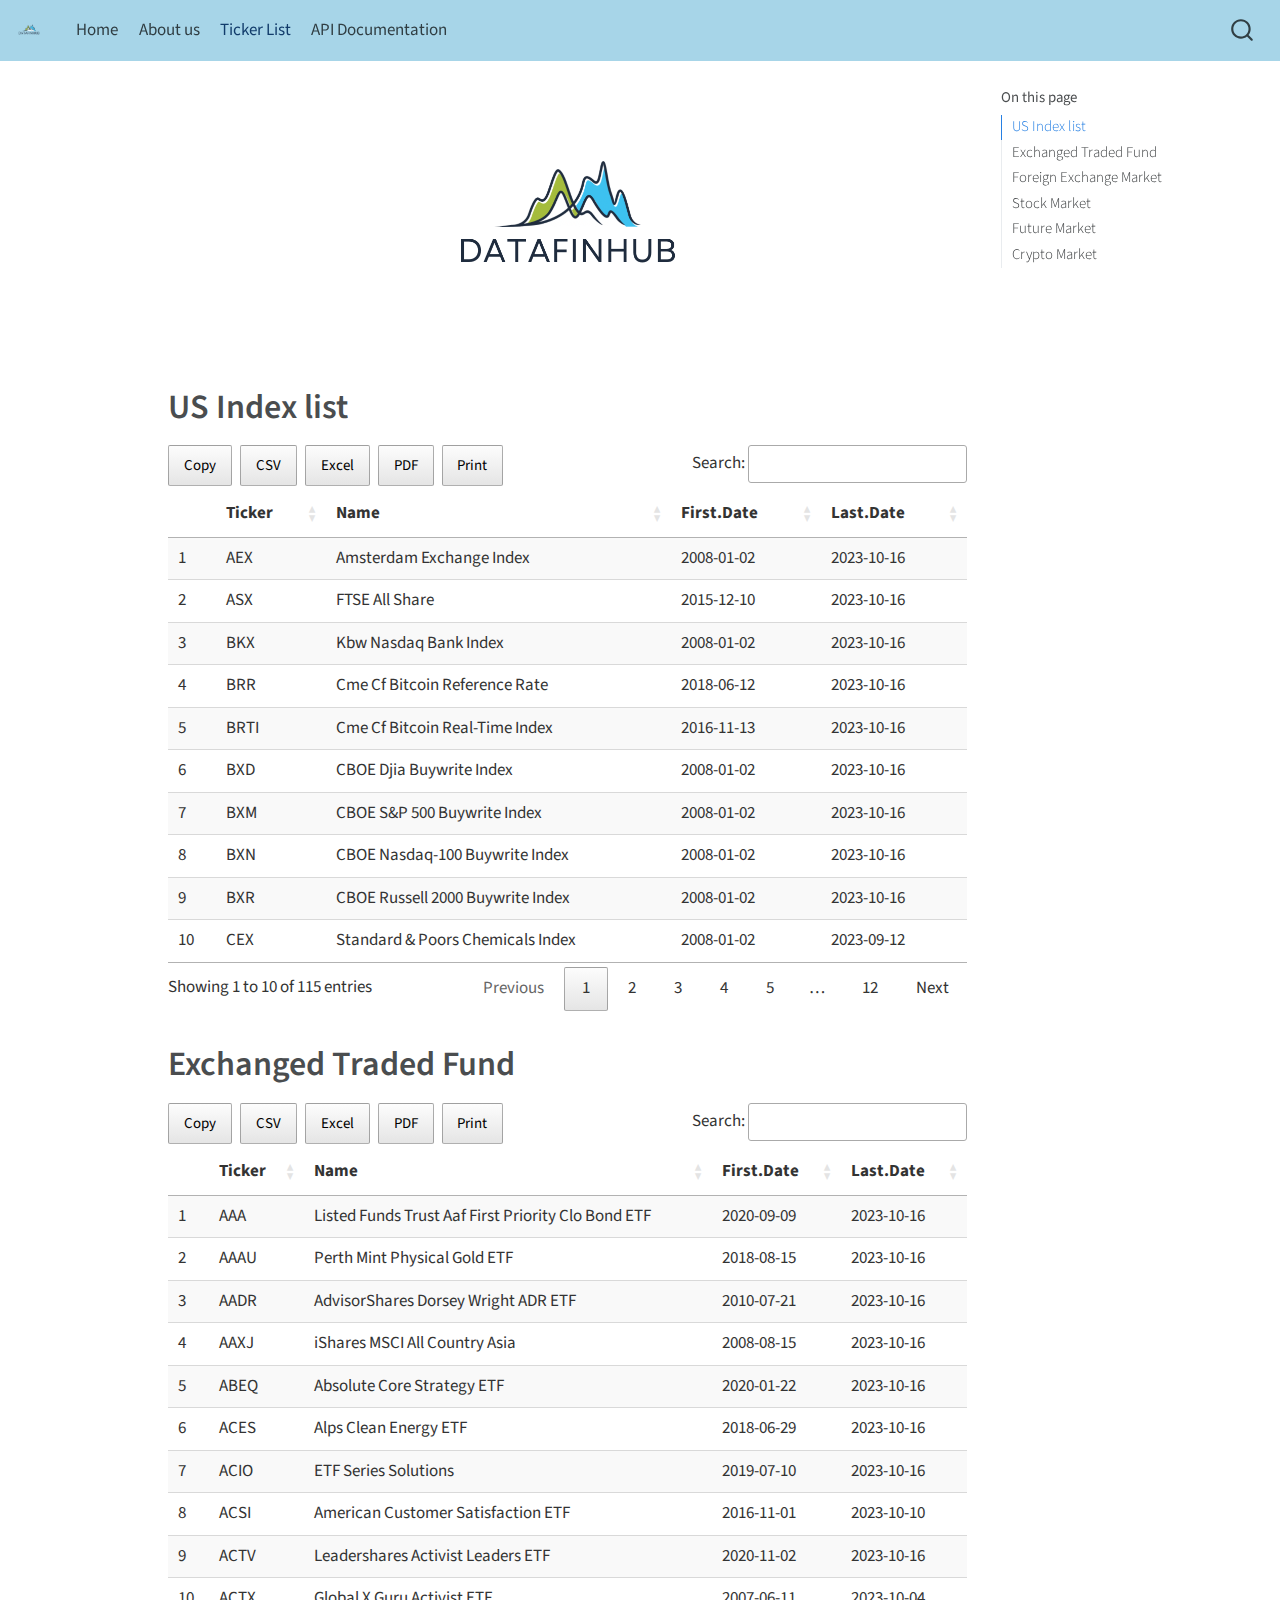
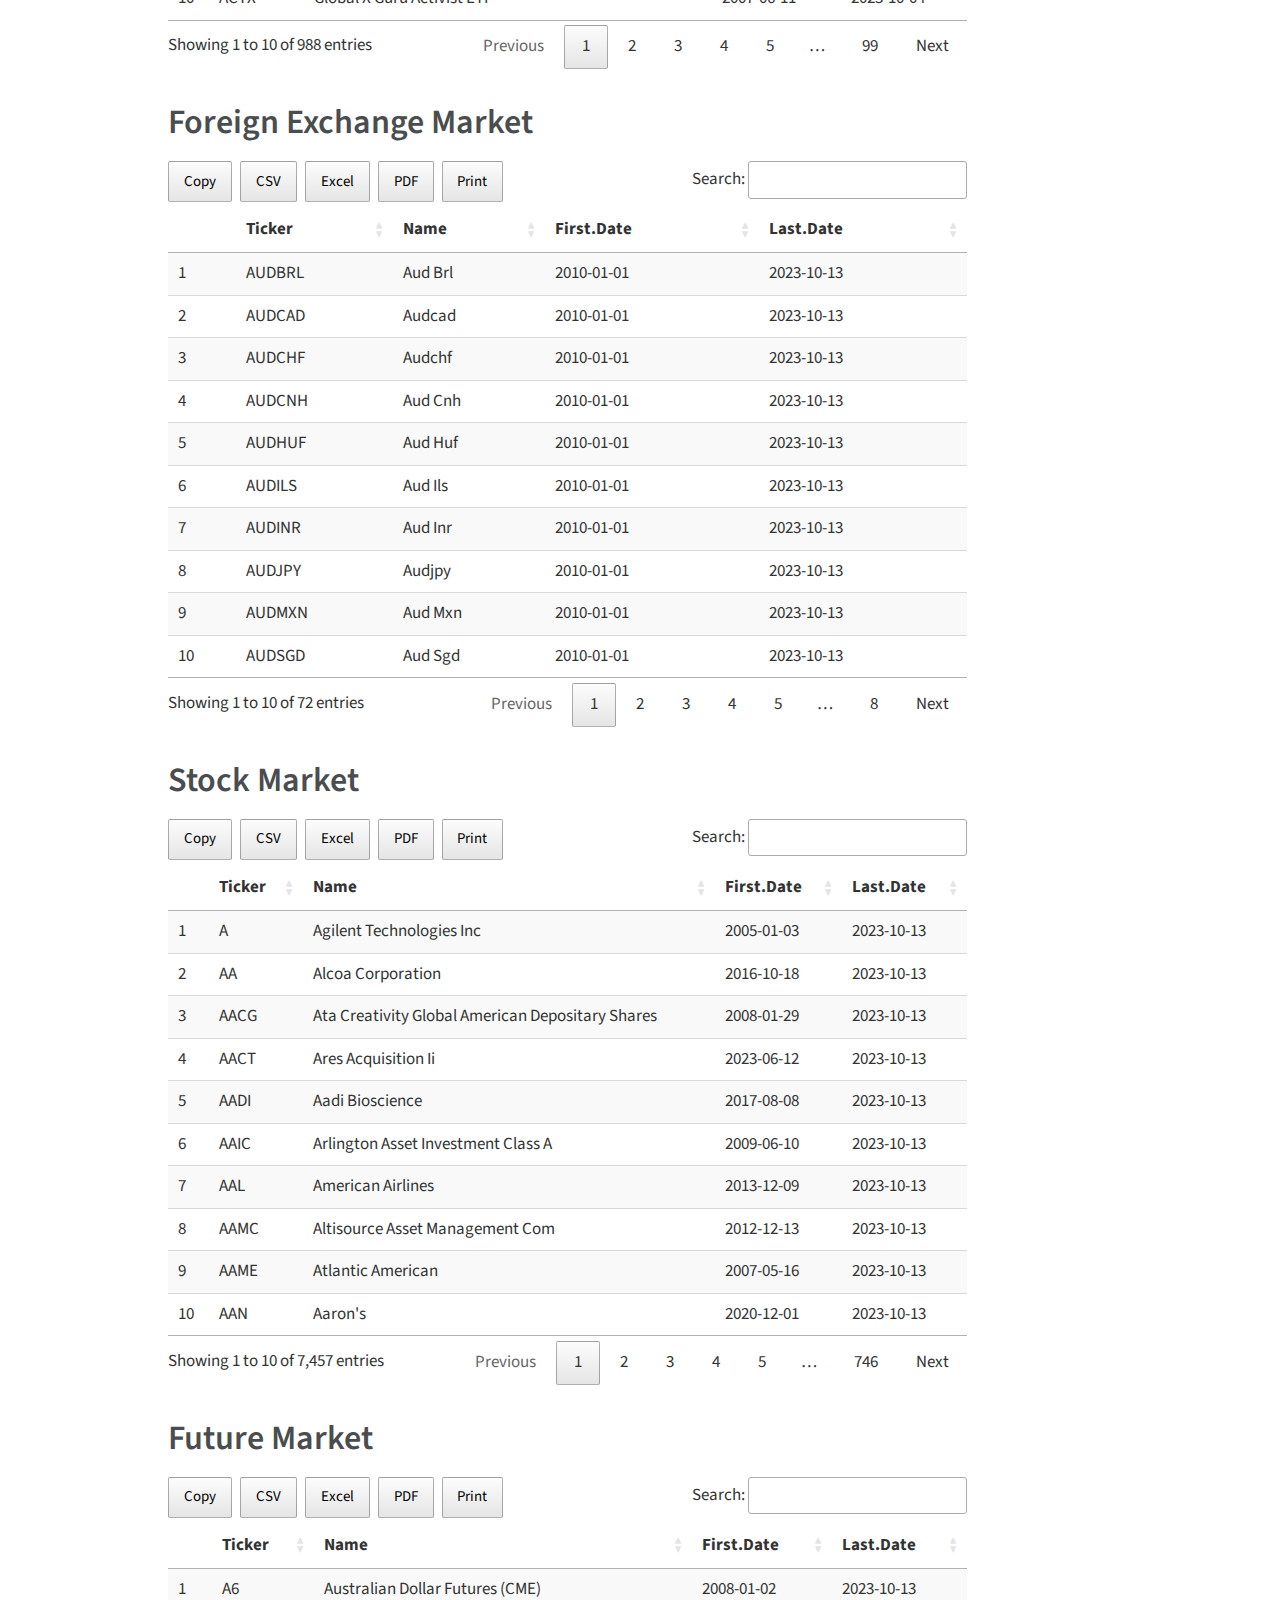
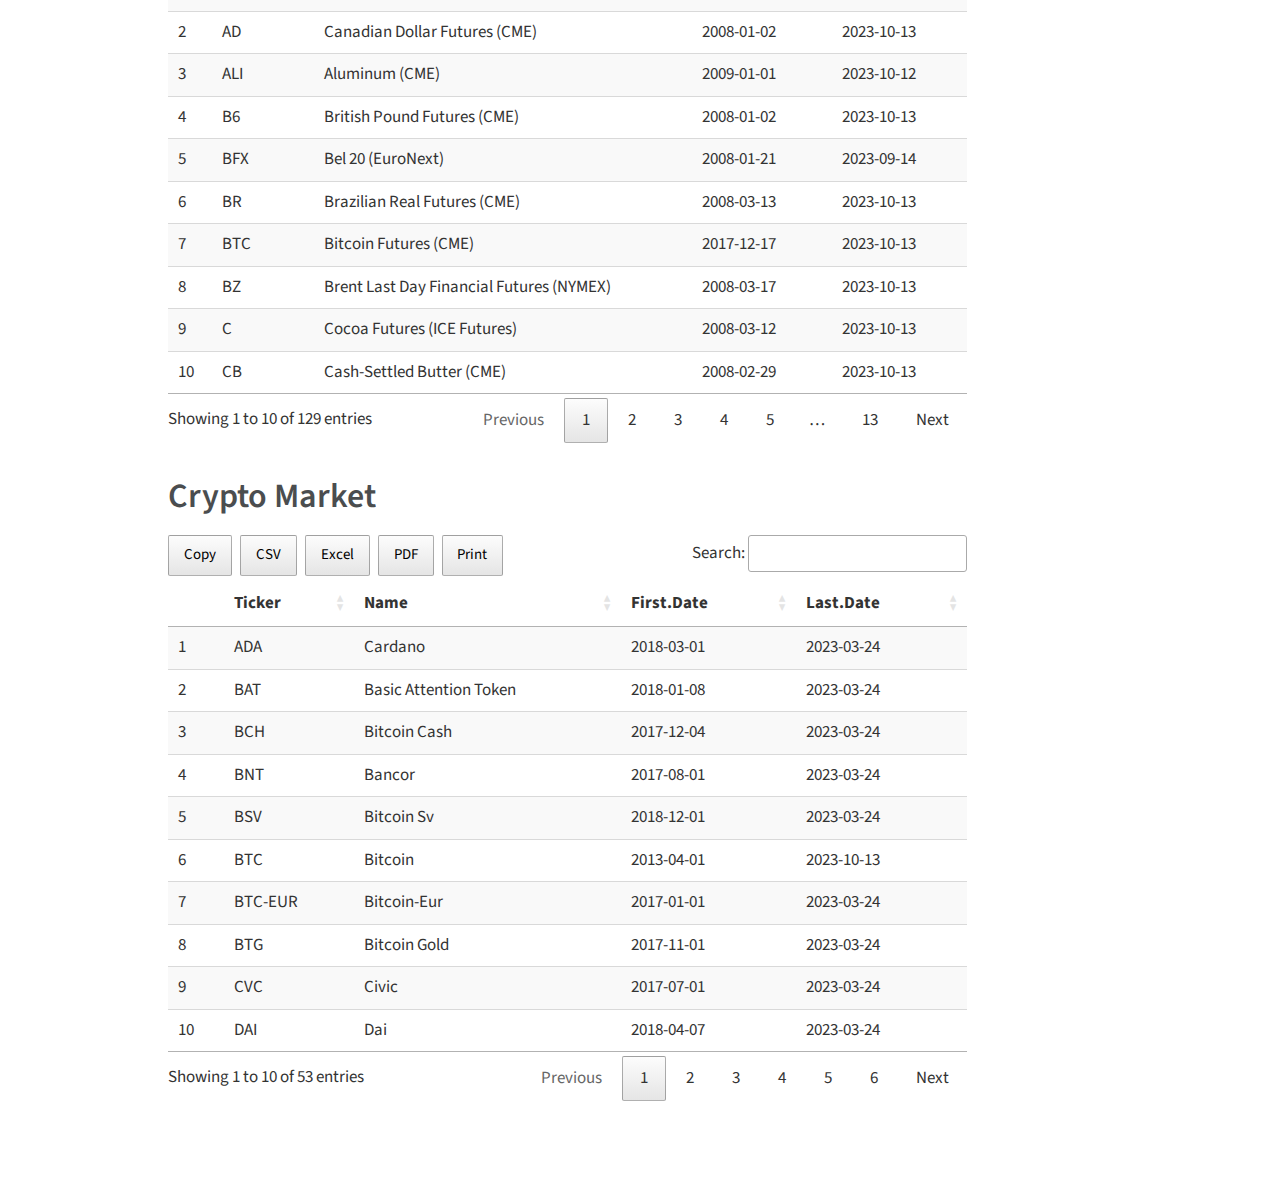
==== commit f26303eb: "Add files via upload" ====
--- a/Tickerlist.html
+++ b/Tickerlist.html
@@ -111,6 +111,10 @@
     <a class="nav-link active" href="./Tickerlist.html" rel="" target="" aria-current="page">
  <span class="menu-text">Ticker List</span></a>
   </li>  
+  <li class="nav-item">
+    <a class="nav-link" href="./API.html" rel="" target="">
+ <span class="menu-text">API Documentation</span></a>
+  </li>  
 </ul>
             <div class="quarto-navbar-tools ms-auto">
 </div>
@@ -151,8 +155,8 @@
 <div class="cell">
 <div class="cell-output-display">
 
-<div class="datatables html-widget html-fill-item-overflow-hidden html-fill-item" id="htmlwidget-11a8f6d5a3da002d2d7f" style="width:100%;height:auto;"></div>
-<script type="application/json" data-for="htmlwidget-11a8f6d5a3da002d2d7f">{"x":{"filter":"none","vertical":false,"extensions":["Buttons"],"data":[["1","2","3","4","5","6","7","8","9","10","11","12","13","14","15","16","17","18","19","20","21","22","23","24","25","26","27","28","29","30","31","32","33","34","35","36","37","38","39","40","41","42","43","44","45","46","47","48","49","50","51","52","53","54","55","56","57","58","59","60","61","62","63","64","65","66","67","68","69","70","71","72","73","74","75","76","77","78","79","80","81","82","83","84","85","86","87","88","89","90","91","92","93","94","95","96","97","98","99","100","101","102","103","104","105","106","107","108","109","110","111","112","113","114","115"],["AEX","ASX","BKX","BRR","BRTI","BXD","BXM","BXN","BXR","CEX","CLL","COMP","CXU","DAX","DJCIAGC","DJCICC","DJCIEN","DJCIGC","DJCIGR","DJCIIK","DJCIKC","DJCISB","DJCISI","DJI","DJINET","DJR","DJTTR","DJX","DRG","DUX","DVS","DWCF","DWCPF","DWLG","DWLV","DXL","DXY","EVZ","FVX","GVZ","HGX","LOVOL","MID","MIDG","MIDV","MRUT","NDX","NQX","NYA","NYFANG","NYXBT","OEX","OSX","OVX","PUT","REIT","RUA","RUI","RUT","RVX","RXM","SET","SGX","SMILE","SMLG","SP500LVOL","SP600","SPEN","SPGSCI","SPMPG","SPMPV","SPRI","SPRO","SPSIBI","SPSPG","SPSPV","SPSV","SPTMI","SPX","SPXPG","SPXPV","SVX","TNX","TYX","UKX","UTIL","UTY","VAF","VIF","VIN","VIX","VIX1Y","VIX3M","VIX6M","VIX9D","VOLI","VPD","VPN","VVIX","VWA","VWB","VXD","VXN","VXTH","VXTLT","W5000","WPUT","XAU","XAX","XDA","XDB","XEO","XMI","XND","XSP"],["Amsterdam Exchange Index","FTSE All Share","Kbw Nasdaq Bank Index","Cme Cf Bitcoin Reference Rate","Cme Cf Bitcoin Real-Time Index","CBOE Djia Buywrite Index","CBOE S&amp;P 500 Buywrite Index","CBOE Nasdaq-100 Buywrite Index","CBOE Russell 2000 Buywrite Index","Standard &amp; Poors Chemicals Index","CBOE S&amp;P 500 95-110 Collar Index","Nasdaq Composite","U.S.-Europe-Japan Basket","DAX 30","Dow Jones Commodity Index Agriculture Capped Component","Dow Jones Commodity Index Cocoa","Dow Jones Commodity Index Energy","Dow Jones Commodity Index Gold","Dow Jones Commodity Index Grains","Dow Jones Commodity Index Nickel","Dow Jones Commodity Index Coffee","Dow Jones Commodity Index Sugar","Dow Jones Commodity Index Silver","Dow Jones Industrial Average","Dow Jones Internet","Dow Jones Equity Real Estate Investment Trust Index","Dow Jones Transportation","Dj Industrials 1/100 Index","Nyse Pharmaceutical","Dow Jones Utility Average Index","S&amp;P 500 Dividend Index 10X","Dow Jones Total Us Stock Market","Dow Jones Us Completion Total Stock Market","Dow Jones Large-Cap Growth Total Market","Dow Jones Large-Cap Value Total Market","CBOE Jumbo Djx Index","US Dollar Index","CBOE Eurocurrency Volatility Index","CBOE 5 Year Treasury","CBOE Gold Volatility Index","Phlx Housing Sector","CBOE Low Volatility Index","S&amp;P Midcap 400","S&amp;P Midcap 400 Growth","S&amp;P Midcap 400 Value","Mini-Russell 2000 Index","Nasdaq 100","Nasdaq 100 Reduced Value Index","Nyse Composite","Nyse Fang+ Index","Nyse Bitcoin Index","S&amp;P 100","Phlx Oil Service Sector Index","CBOE Crude Oil Volatility Index","CBOE S&amp;P 500 Put-Write Index","Dow Jones Equity Reit","Russell 3000 Index","Russell 1000","Russell 2000","Russell 2000 Volatility Index","CBOE S&amp;P 500 Risk Reversal Index","S&amp;P 500 Settlement Index","S&amp;P 500 Growth","CBOE S&amp;P 500 Smile Index","S&amp;P Small Cap 600 Growth","S&amp;P 500 Low Volatility","S&amp;P 600 Small Cap","CBOE S&amp;P 500 Enhanced Growth Balanced Series","S&amp;P Goldman Sachs Commodity","S&amp;P Midcap 400 Pure Growth","S&amp;P Midcap 400 Pure Value","CBOE S&amp;P 500 Range Bound Premium","CBOE S&amp;P 500 Buffer Protect Index Series","S&amp;P Biotechnology Select Industry","S&amp;P Small Cap 600 Pure Growth","S&amp;P Small Cap 600 Pure Value","S&amp;P Small Cap 600 Value","S&amp;P Total Market Index","S&amp;P 500","S&amp;P 500 Pure Growth","S&amp;P 500 Pure Value","S&amp;P 500 Value","CBOE 10 Year Treasury","CBOE 30 Year Treasury","FTSE 100","Dow Jones Utilities","Phlx Utility Sector","S&amp;P 500 Variance Futures Settlement Prices","CBOE Spx Far-Term VIX Index","CBOE Spx Near-Term VIX Index","CBOE Volatility Index","CBOE 1-Year Volatility Index","S&amp;P 500 3 Month Volatility","CBOE Mid-Term Volatility Index","S&amp;P 500 9-Day Volatility","Nations Voldex","CBOE VIX Premium Strategy Index","CBOE Capped VIX Premium Strategy Index","VIX Volatility Index","CBOE VIX Indicative Ask Index","CBOE VIX Indicative Bid Index","CBOE Djia Volatility Index","CBOE Nasdaq Volatility Index","CBOE VIX Tail Hedge Index","20+ Year Treasury Bond Volatility Index","Wilshire 5000","CBOE S&amp;P 500 One-Week Putwrite Index","Philadelphia Gold And Silver Index","Amex Composite","Phlx Aud Currency Index","Phlx British Pound Index","S&amp;P European 100 Index","Nyse Arca Major Market","Nasdaq 100 Total Return Index","Mini Standard &amp; Poors 500,2008-01-02,2023-10-16\nXSR,S&amp;P 500 Settlement Reduced,2008-01-02,2023-10-16\n"],["2008-01-02","2015-12-10","2008-01-02","2018-06-12","2016-11-13","2008-01-02","2008-01-02","2008-01-02","2008-01-02","2008-01-02","2008-08-26","2008-01-02","2008-01-02","2008-01-02","2017-07-19","2017-07-19","2017-07-19","2017-07-19","2017-07-19","2017-07-19","2017-07-19","2017-07-19","2017-07-19","2008-01-02","2008-01-02","2008-01-02","2008-01-02","2008-01-02","2008-01-02","2008-01-02","2010-02-05","2011-11-07","2011-11-07","2011-11-07","2011-11-07","2008-01-02","2020-12-11","2008-08-01","2008-01-02","2008-08-01","2008-01-02","2014-07-15","2010-12-06","2011-11-07","2011-11-07","2021-02-22","2008-01-02","2019-03-12","2008-01-02","2017-09-28","2015-05-19","2008-01-02","2008-01-02","2008-07-15","2008-01-02","2008-01-02","2008-01-02","2008-01-02","2008-01-02","2008-01-02","2017-08-04","2008-01-02","2010-12-06","2017-08-04","2011-11-07","2011-04-04","2010-12-06","2017-08-04","2020-12-11","2011-11-07","2011-11-07","2017-08-04","2017-08-04","2010-12-06","2011-11-07","2011-11-07","2011-11-07","2011-11-07","2008-01-02","2008-01-02","2008-01-02","2010-12-06","2008-01-02","2008-01-02","2015-12-10","2008-01-02","2008-01-02","2013-02-15","2008-08-25","2008-08-25","2008-01-02","2018-04-25","2008-01-02","2014-06-04","2013-10-01","2013-06-21","2008-01-02","2008-01-02","2012-03-14","2008-01-02","2008-01-02","2008-01-02","2008-01-02","2011-07-29","2020-05-28","2016-03-31","2017-07-19","2008-01-02","2020-12-11","2013-04-08","2013-04-08","2008-01-02","2020-12-11","2008-01-02",""],["2023-10-16","2023-10-16","2023-10-16","2023-10-16","2023-10-16","2023-10-16","2023-10-16","2023-10-16","2023-10-16","2023-09-12","2023-10-16","2023-10-16","2023-07-28","2023-10-16","2023-10-16","2023-10-16","2023-10-16","2023-10-16","2023-10-16","2023-10-16","2023-10-16","2023-10-16","2023-10-16","2023-10-16","2023-10-16","2023-09-12","2023-10-16","2023-10-16","2023-10-16","2023-09-12","2023-09-12","2023-10-16","2023-10-16","2023-10-16","2023-10-16","2023-10-16","2023-10-16","2023-10-16","2023-10-16","2023-10-16","2023-10-16","2023-10-16","2023-10-16","2023-10-16","2023-10-16","2023-10-16","2023-10-16","2023-10-16","2023-10-16","2023-10-16","2023-07-19","2023-10-16","2023-10-16","2023-10-16","2023-10-16","2023-10-16","2023-10-16","2023-10-16","2023-10-16","2023-10-16","2023-10-16","2023-10-16","2023-10-16","2023-10-16","2023-10-16","2023-10-16","2023-10-16","2023-10-13","2023-10-16","2023-10-16","2023-10-16","2023-10-13","2023-10-13","2023-10-16","2023-10-16","2023-10-16","2023-10-16","2023-10-16","2023-10-16","2023-10-16","2023-10-16","2023-10-16","2023-10-16","2023-10-16","2023-10-16","2023-10-16","2023-10-16","2017-09-15","2023-10-16","2023-10-16","2023-10-16","2023-10-16","2023-10-16","2023-10-16","2023-10-16","2023-10-16","2023-10-16","2023-10-16","2023-10-16","2023-10-16","2023-10-16","2023-10-16","2023-10-16","2023-10-16","2023-10-16","2023-06-18","2023-10-16","2023-10-16","2023-10-16","2023-10-16","2023-10-16","2023-10-16","2023-10-16","2023-10-16",""]],"container":"<table class=\"display\">\n  <thead>\n    <tr>\n      <th> <\/th>\n      <th>Ticker<\/th>\n      <th>Name<\/th>\n      <th>First.Date<\/th>\n      <th>Last.Date<\/th>\n    <\/tr>\n  <\/thead>\n<\/table>","options":{"dom":"Bfrtip","buttons":["copy","csv","excel","pdf","print"],"columnDefs":[{"orderable":false,"targets":0}],"order":[],"autoWidth":false,"orderClasses":false}},"evals":[],"jsHooks":[]}</script>
+<div class="datatables html-widget html-fill-item-overflow-hidden html-fill-item" id="htmlwidget-31a23d2b161b881a4e30" style="width:100%;height:auto;"></div>
+<script type="application/json" data-for="htmlwidget-31a23d2b161b881a4e30">{"x":{"filter":"none","vertical":false,"extensions":["Buttons"],"data":[["1","2","3","4","5","6","7","8","9","10","11","12","13","14","15","16","17","18","19","20","21","22","23","24","25","26","27","28","29","30","31","32","33","34","35","36","37","38","39","40","41","42","43","44","45","46","47","48","49","50","51","52","53","54","55","56","57","58","59","60","61","62","63","64","65","66","67","68","69","70","71","72","73","74","75","76","77","78","79","80","81","82","83","84","85","86","87","88","89","90","91","92","93","94","95","96","97","98","99","100","101","102","103","104","105","106","107","108","109","110","111","112","113","114","115"],["AEX","ASX","BKX","BRR","BRTI","BXD","BXM","BXN","BXR","CEX","CLL","COMP","CXU","DAX","DJCIAGC","DJCICC","DJCIEN","DJCIGC","DJCIGR","DJCIIK","DJCIKC","DJCISB","DJCISI","DJI","DJINET","DJR","DJTTR","DJX","DRG","DUX","DVS","DWCF","DWCPF","DWLG","DWLV","DXL","DXY","EVZ","FVX","GVZ","HGX","LOVOL","MID","MIDG","MIDV","MRUT","NDX","NQX","NYA","NYFANG","NYXBT","OEX","OSX","OVX","PUT","REIT","RUA","RUI","RUT","RVX","RXM","SET","SGX","SMILE","SMLG","SP500LVOL","SP600","SPEN","SPGSCI","SPMPG","SPMPV","SPRI","SPRO","SPSIBI","SPSPG","SPSPV","SPSV","SPTMI","SPX","SPXPG","SPXPV","SVX","TNX","TYX","UKX","UTIL","UTY","VAF","VIF","VIN","VIX","VIX1Y","VIX3M","VIX6M","VIX9D","VOLI","VPD","VPN","VVIX","VWA","VWB","VXD","VXN","VXTH","VXTLT","W5000","WPUT","XAU","XAX","XDA","XDB","XEO","XMI","XND","XSP"],["Amsterdam Exchange Index","FTSE All Share","Kbw Nasdaq Bank Index","Cme Cf Bitcoin Reference Rate","Cme Cf Bitcoin Real-Time Index","CBOE Djia Buywrite Index","CBOE S&amp;P 500 Buywrite Index","CBOE Nasdaq-100 Buywrite Index","CBOE Russell 2000 Buywrite Index","Standard &amp; Poors Chemicals Index","CBOE S&amp;P 500 95-110 Collar Index","Nasdaq Composite","U.S.-Europe-Japan Basket","DAX 30","Dow Jones Commodity Index Agriculture Capped Component","Dow Jones Commodity Index Cocoa","Dow Jones Commodity Index Energy","Dow Jones Commodity Index Gold","Dow Jones Commodity Index Grains","Dow Jones Commodity Index Nickel","Dow Jones Commodity Index Coffee","Dow Jones Commodity Index Sugar","Dow Jones Commodity Index Silver","Dow Jones Industrial Average","Dow Jones Internet","Dow Jones Equity Real Estate Investment Trust Index","Dow Jones Transportation","Dj Industrials 1/100 Index","Nyse Pharmaceutical","Dow Jones Utility Average Index","S&amp;P 500 Dividend Index 10X","Dow Jones Total Us Stock Market","Dow Jones Us Completion Total Stock Market","Dow Jones Large-Cap Growth Total Market","Dow Jones Large-Cap Value Total Market","CBOE Jumbo Djx Index","US Dollar Index","CBOE Eurocurrency Volatility Index","CBOE 5 Year Treasury","CBOE Gold Volatility Index","Phlx Housing Sector","CBOE Low Volatility Index","S&amp;P Midcap 400","S&amp;P Midcap 400 Growth","S&amp;P Midcap 400 Value","Mini-Russell 2000 Index","Nasdaq 100","Nasdaq 100 Reduced Value Index","Nyse Composite","Nyse Fang+ Index","Nyse Bitcoin Index","S&amp;P 100","Phlx Oil Service Sector Index","CBOE Crude Oil Volatility Index","CBOE S&amp;P 500 Put-Write Index","Dow Jones Equity Reit","Russell 3000 Index","Russell 1000","Russell 2000","Russell 2000 Volatility Index","CBOE S&amp;P 500 Risk Reversal Index","S&amp;P 500 Settlement Index","S&amp;P 500 Growth","CBOE S&amp;P 500 Smile Index","S&amp;P Small Cap 600 Growth","S&amp;P 500 Low Volatility","S&amp;P 600 Small Cap","CBOE S&amp;P 500 Enhanced Growth Balanced Series","S&amp;P Goldman Sachs Commodity","S&amp;P Midcap 400 Pure Growth","S&amp;P Midcap 400 Pure Value","CBOE S&amp;P 500 Range Bound Premium","CBOE S&amp;P 500 Buffer Protect Index Series","S&amp;P Biotechnology Select Industry","S&amp;P Small Cap 600 Pure Growth","S&amp;P Small Cap 600 Pure Value","S&amp;P Small Cap 600 Value","S&amp;P Total Market Index","S&amp;P 500","S&amp;P 500 Pure Growth","S&amp;P 500 Pure Value","S&amp;P 500 Value","CBOE 10 Year Treasury","CBOE 30 Year Treasury","FTSE 100","Dow Jones Utilities","Phlx Utility Sector","S&amp;P 500 Variance Futures Settlement Prices","CBOE Spx Far-Term VIX Index","CBOE Spx Near-Term VIX Index","CBOE Volatility Index","CBOE 1-Year Volatility Index","S&amp;P 500 3 Month Volatility","CBOE Mid-Term Volatility Index","S&amp;P 500 9-Day Volatility","Nations Voldex","CBOE VIX Premium Strategy Index","CBOE Capped VIX Premium Strategy Index","VIX Volatility Index","CBOE VIX Indicative Ask Index","CBOE VIX Indicative Bid Index","CBOE Djia Volatility Index","CBOE Nasdaq Volatility Index","CBOE VIX Tail Hedge Index","20+ Year Treasury Bond Volatility Index","Wilshire 5000","CBOE S&amp;P 500 One-Week Putwrite Index","Philadelphia Gold And Silver Index","Amex Composite","Phlx Aud Currency Index","Phlx British Pound Index","S&amp;P European 100 Index","Nyse Arca Major Market","Nasdaq 100 Total Return Index","Mini Standard &amp; Poors 500,2008-01-02,2023-10-16\nXSR,S&amp;P 500 Settlement Reduced,2008-01-02,2023-10-16\n"],["2008-01-02","2015-12-10","2008-01-02","2018-06-12","2016-11-13","2008-01-02","2008-01-02","2008-01-02","2008-01-02","2008-01-02","2008-08-26","2008-01-02","2008-01-02","2008-01-02","2017-07-19","2017-07-19","2017-07-19","2017-07-19","2017-07-19","2017-07-19","2017-07-19","2017-07-19","2017-07-19","2008-01-02","2008-01-02","2008-01-02","2008-01-02","2008-01-02","2008-01-02","2008-01-02","2010-02-05","2011-11-07","2011-11-07","2011-11-07","2011-11-07","2008-01-02","2020-12-11","2008-08-01","2008-01-02","2008-08-01","2008-01-02","2014-07-15","2010-12-06","2011-11-07","2011-11-07","2021-02-22","2008-01-02","2019-03-12","2008-01-02","2017-09-28","2015-05-19","2008-01-02","2008-01-02","2008-07-15","2008-01-02","2008-01-02","2008-01-02","2008-01-02","2008-01-02","2008-01-02","2017-08-04","2008-01-02","2010-12-06","2017-08-04","2011-11-07","2011-04-04","2010-12-06","2017-08-04","2020-12-11","2011-11-07","2011-11-07","2017-08-04","2017-08-04","2010-12-06","2011-11-07","2011-11-07","2011-11-07","2011-11-07","2008-01-02","2008-01-02","2008-01-02","2010-12-06","2008-01-02","2008-01-02","2015-12-10","2008-01-02","2008-01-02","2013-02-15","2008-08-25","2008-08-25","2008-01-02","2018-04-25","2008-01-02","2014-06-04","2013-10-01","2013-06-21","2008-01-02","2008-01-02","2012-03-14","2008-01-02","2008-01-02","2008-01-02","2008-01-02","2011-07-29","2020-05-28","2016-03-31","2017-07-19","2008-01-02","2020-12-11","2013-04-08","2013-04-08","2008-01-02","2020-12-11","2008-01-02",""],["2023-10-16","2023-10-16","2023-10-16","2023-10-16","2023-10-16","2023-10-16","2023-10-16","2023-10-16","2023-10-16","2023-09-12","2023-10-16","2023-10-16","2023-07-28","2023-10-16","2023-10-16","2023-10-16","2023-10-16","2023-10-16","2023-10-16","2023-10-16","2023-10-16","2023-10-16","2023-10-16","2023-10-16","2023-10-16","2023-09-12","2023-10-16","2023-10-16","2023-10-16","2023-09-12","2023-09-12","2023-10-16","2023-10-16","2023-10-16","2023-10-16","2023-10-16","2023-10-16","2023-10-16","2023-10-16","2023-10-16","2023-10-16","2023-10-16","2023-10-16","2023-10-16","2023-10-16","2023-10-16","2023-10-16","2023-10-16","2023-10-16","2023-10-16","2023-07-19","2023-10-16","2023-10-16","2023-10-16","2023-10-16","2023-10-16","2023-10-16","2023-10-16","2023-10-16","2023-10-16","2023-10-16","2023-10-16","2023-10-16","2023-10-16","2023-10-16","2023-10-16","2023-10-16","2023-10-13","2023-10-16","2023-10-16","2023-10-16","2023-10-13","2023-10-13","2023-10-16","2023-10-16","2023-10-16","2023-10-16","2023-10-16","2023-10-16","2023-10-16","2023-10-16","2023-10-16","2023-10-16","2023-10-16","2023-10-16","2023-10-16","2023-10-16","2017-09-15","2023-10-16","2023-10-16","2023-10-16","2023-10-16","2023-10-16","2023-10-16","2023-10-16","2023-10-16","2023-10-16","2023-10-16","2023-10-16","2023-10-16","2023-10-16","2023-10-16","2023-10-16","2023-10-16","2023-10-16","2023-06-18","2023-10-16","2023-10-16","2023-10-16","2023-10-16","2023-10-16","2023-10-16","2023-10-16","2023-10-16",""]],"container":"<table class=\"display\">\n  <thead>\n    <tr>\n      <th> <\/th>\n      <th>Ticker<\/th>\n      <th>Name<\/th>\n      <th>First.Date<\/th>\n      <th>Last.Date<\/th>\n    <\/tr>\n  <\/thead>\n<\/table>","options":{"dom":"Bfrtip","buttons":["copy","csv","excel","pdf","print"],"columnDefs":[{"orderable":false,"targets":0}],"order":[],"autoWidth":false,"orderClasses":false}},"evals":[],"jsHooks":[]}</script>
 </div>
 </div>
 </section>
@@ -161,8 +165,8 @@
 <div class="cell">
 <div class="cell-output-display">
 
-<div class="datatables html-widget html-fill-item-overflow-hidden html-fill-item" id="htmlwidget-31ec6259a4785d7b50f2" style="width:100%;height:auto;"></div>
-<script type="application/json" data-for="htmlwidget-31ec6259a4785d7b50f2">{"x":{"filter":"none","vertical":false,"extensions":["Buttons"],"data":[["1","2","3","4","5","6","7","8","9","10","11","12","13","14","15","16","17","18","19","20","21","22","23","24","25","26","27","28","29","30","31","32","33","34","35","36","37","38","39","40","41","42","43","44","45","46","47","48","49","50","51","52","53","54","55","56","57","58","59","60","61","62","63","64","65","66","67","68","69","70","71","72","73","74","75","76","77","78","79","80","81","82","83","84","85","86","87","88","89","90","91","92","93","94","95","96","97","98","99","100","101","102","103","104","105","106","107","108","109","110","111","112","113","114","115","116","117","118","119","120","121","122","123","124","125","126","127","128","129","130","131","132","133","134","135","136","137","138","139","140","141","142","143","144","145","146","147","148","149","150","151","152","153","154","155","156","157","158","159","160","161","162","163","164","165","166","167","168","169","170","171","172","173","174","175","176","177","178","179","180","181","182","183","184","185","186","187","188","189","190","191","192","193","194","195","196","197","198","199","200","201","202","203","204","205","206","207","208","209","210","211","212","213","214","215","216","217","218","219","220","221","222","223","224","225","226","227","228","229","230","231","232","233","234","235","236","237","238","239","240","241","242","243","244","245","246","247","248","249","250","251","252","253","254","255","256","257","258","259","260","261","262","263","264","265","266","267","268","269","270","271","272","273","274","275","276","277","278","279","280","281","282","283","284","285","286","287","288","289","290","291","292","293","294","295","296","297","298","299","300","301","302","303","304","305","306","307","308","309","310","311","312","313","314","315","316","317","318","319","320","321","322","323","324","325","326","327","328","329","330","331","332","333","334","335","336","337","338","339","340","341","342","343","344","345","346","347","348","349","350","351","352","353","354","355","356","357","358","359","360","361","362","363","364","365","366","367","368","369","370","371","372","373","374","375","376","377","378","379","380","381","382","383","384","385","386","387","388","389","390","391","392","393","394","395","396","397","398","399","400","401","402","403","404","405","406","407","408","409","410","411","412","413","414","415","416","417","418","419","420","421","422","423","424","425","426","427","428","429","430","431","432","433","434","435","436","437","438","439","440","441","442","443","444","445","446","447","448","449","450","451","452","453","454","455","456","457","458","459","460","461","462","463","464","465","466","467","468","469","470","471","472","473","474","475","476","477","478","479","480","481","482","483","484","485","486","487","488","489","490","491","492","493","494","495","496","497","498","499","500","501","502","503","504","505","506","507","508","509","510","511","512","513","514","515","516","517","518","519","520","521","522","523","524","525","526","527","528","529","530","531","532","533","534","535","536","537","538","539","540","541","542","543","544","545","546","547","548","549","550","551","552","553","554","555","556","557","558","559","560","561","562","563","564","565","566","567","568","569","570","571","572","573","574","575","576","577","578","579","580","581","582","583","584","585","586","587","588","589","590","591","592","593","594","595","596","597","598","599","600","601","602","603","604","605","606","607","608","609","610","611","612","613","614","615","616","617","618","619","620","621","622","623","624","625","626","627","628","629","630","631","632","633","634","635","636","637","638","639","640","641","642","643","644","645","646","647","648","649","650","651","652","653","654","655","656","657","658","659","660","661","662","663","664","665","666","667","668","669","670","671","672","673","674","675","676","677","678","679","680","681","682","683","684","685","686","687","688","689","690","691","692","693","694","695","696","697","698","699","700","701","702","703","704","705","706","707","708","709","710","711","712","713","714","715","716","717","718","719","720","721","722","723","724","725","726","727","728","729","730","731","732","733","734","735","736","737","738","739","740","741","742","743","744","745","746","747","748","749","750","751","752","753","754","755","756","757","758","759","760","761","762","763","764","765","766","767","768","769","770","771","772","773","774","775","776","777","778","779","780","781","782","783","784","785","786","787","788","789","790","791","792","793","794","795","796","797","798","799","800","801","802","803","804","805","806","807","808","809","810","811","812","813","814","815","816","817","818","819","820","821","822","823","824","825","826","827","828","829","830","831","832","833","834","835","836","837","838","839","840","841","842","843","844","845","846","847","848","849","850","851","852","853","854","855","856","857","858","859","860","861","862","863","864","865","866","867","868","869","870","871","872","873","874","875","876","877","878","879","880","881","882","883","884","885","886","887","888","889","890","891","892","893","894","895","896","897","898","899","900","901","902","903","904","905","906","907","908","909","910","911","912","913","914","915","916","917","918","919","920","921","922","923","924","925","926","927","928","929","930","931","932","933","934","935","936","937","938","939","940","941","942","943","944","945","946","947","948","949","950","951","952","953","954","955","956","957","958","959","960","961","962","963","964","965","966","967","968","969","970","971","972","973","974","975","976","977","978","979","980","981","982","983","984","985","986","987","988"],["AAA","AAAU","AADR","AAXJ","ABEQ","ACES","ACIO","ACSI","ACTV","ACTX","ACVF","ACWF","ACWI","ACWV","ACWX","ADFI","ADIV","ADME","ADRE","AEMB","AESR","AFIF","AFK","AFLG","AFMC","AFSM","AFTY","AGG","AGGY","AGNG","AGOV","AGOX","AGQ","AGZ","AGZD","AHHX","AHYB","AIA","AIEQ","AIQ","AIRR","AIVI","AIVL","ALTL","ALTY","AMAX","AMJ","AMLP","AMNA","AMND","AMOM","AMUB","AMZA","ANEW","ANGL","AOA","AOK","AOM","AOR","APRZ","AQGX","AQWA","ARB","ARCM","ARGT","ARKF","ARKG","ARKK","ARKQ","ARKW","ARKX","ARMR","ARVR","ASEA","ASET","ASHR","ASHS","ASHX","ASPY","ATFV","ATMP","AUGZ","AUSF","AVDE","AVDV","AVEM","AVES","AVIG","AVIV","AVLV","AVMU","AVRE","AVSF","AVUS","AVUV","AWAY","AWYX","BAB","BAL","BALT","BAPR","BAR","BATT","BAUG","BBAX","BBC","BBCA","BBEU","BBH","BBIN","BBJP","BBMC","BBP","BBRE","BBSA","BBSC","BBUS","BCD","BCI","BCIM","BCM","BDCX","BDCZ","BDEC","BDRY","BECO","BEDZ","BERZ","BETZ","BFEB","BFIT","BFOR","FEBZ","FEDL","FEDM","FEHY","FEIG","FEM","FEMB","FEMS","FENY","FEP","FEUS","FEUZ","FEX","FEZ","FFEB","FFHG","FFIU","FFND","FFSG","FFTG","FFTI","FFTY","FGD","FGM","FGRO","FHLC","FIBR","FICS","FID","FIDI","FIDU","FIEE","FIGB","FIHD","FILL","FINX","FISR","FITE","FIVA","FIVG","FIW","FIXD","FJAN","FJP","FJUL","FJUN","FKU","FLAG","FLAU","FLAX","FLBL","FLBR","FLCA","FLCB","FLCH","FLCO","FLDR","FLEE","FLEH","FLFR","FLGB","FLGR","FLGV","FLHK","FLHY","FLIA","FLIN","FLIY","FLJH","FLJP","FLKR","FLLA","FLLV","FLMB","FLMI","FLMX","FLN","FLOT","FLQL","FLQM","FLQS","FLRG","FLRN","FLRT","FLSA","FLSP","FLSW","FLTB","FLTR","FLTW","FLUD","FLV","FLZA","FM","FMAG","FMAR","FMAT","FMAY","FMB","FMF","FMHI","FMIL","FMNY","FMQQ","FNCL","FNDA","FNDB","FNDC","FNDE","FNDF","FNDX","FNGD","FNGG","FNGO","FNGS","FNGU","FNK","FNOV","FNX","FNY","FOCT","FORH","FOVL","FPA","FPE","FPEI","FPFD","FPRO","FPX","FPXE","FPXI","FQAL","FRDM","FREL","FRI","FRNW","FRTY","FSEC","FSEP","FSIG","FSMB","FSMD","FSMO","FSST","FSTA","FSZ","FTA","FTAG","FTC","FTCS","FTEC","FTGC","FTHI","FTLS","FTRI","FTSD","FTSL","FTSM","FTXG","FTXH","FTXL","FTXN","FTXO","FTXR","FUE","FUMB","FUNL","FUTY","FV","FVAL","FVC","FVD","FXA","FXB","FXC","FXD","FXE","FXF","FXG","FXH","FXI","FXL","FXN","FXO","FXP","FXR","FXU","FXY","FXZ","FYC","FYLD","FYT","FYX","GAA","GAL","GAMR","GAZ","GBF","GBIL","GBLD","GBUY","GCC","GCOR","GCOW","GDMA","GDOC","GDVD","GDX","GDXD","GDXJ","GDXU","GEM","GENY","GERM","GGRW","GHYB","GHYG","GIGB","GII","GINN","GK","GLCN","GLD","GLDB","GLDM","GLDX","GLIF","GLIN","GLL","GLRY","GLTR","GMET","GMF","GMOM","GNMA","GNOM","GNR","GOAU","GOEX","GOVT","GOVZ","GQRE","GREI","GREK","GRES","GRID","GRN","GRNB","GRU","GSEE","GSEU","GSEW","GSFP","GSG","GSID","GSIE","GSIG","GSJY","GSLC","GSP","GSPY","GSSC","GSST","GSUS","GSY","GTEK","GTIP","GTO","GTR","GUNR","GURU","GUSH","GVAL","GVI","GVIP","GWX","GXC","GXG","GXTG","GYLD","HACK","HAIL","HAP","HART","HAUZ","HAWX","HCOM","HCRB","HDAW","HDEF","HDG","HDGE","HDLB","HDMV","HDRO","HDV","HEDJ","HEEM","HEFA","HEGD","HELX","HEQT","HERD","HERO","HEWC","HEWG","HEWJ","HEWU","HEZU","HFXI","HIBL","HIBS","HIPS","HJEN","HKND","HLAL","HLGE","HMOP","HNDL","HOLD","HOM","HOMZ","HSCZ","HSMV","HSRT","HSUN","HTAB","HTEC","HTRB","HTUS","HUSV","HVAL","HYBB","HYD","HYDB","HYDR","HYDW","HYEM","HYG","HYGH","HYGV","HYHG","HYLB","HYLD","HYLS","HYMB","HYMU","HYS","HYTR","HYUP","HYXF","HYXU","HYZD","IAGG","IAI","IAK","IAPR","IAT","IAU","IAUF","IAUM","IBB","IBBQ","IBCE","IBD","IBDD","IBDO","IBDP","IBDQ","IBDR","IBDS","IBDT","IBDU","IBDV","IBDW","IBET","IBHC","IBHD","IBHE","IBHF","IBHG","IBML","IBMM","IBMN","IBMO","IBMP","IBMQ","IBND","IBTD","IBTE","IBTF","IBTG","IBTH","IBTI","IBTJ","IBTK","IBUY","ICF","ICLN","ICOW","ICSH","ICVT","IDAT","IDEV","IDHD","IDHQ","IDLB","IDLV","IDME","IDMO","IDNA","IDOG","IDRV","IDU","IDV","IDX","IEDI","IEF","IEFA","IEI","IEMG","IEO","IETC","IEUR","IEUS","IEV","IEZ","IFED","IFGL","IFRA","IFV","IG","IGBH","IGE","IGEB","IGF","IGHG","IGIB","IGLB","IGLD","IGM","IGN","IGOV","IGRO","IGSB","IGV","IHAK","IHDG","IHE","IHF","IHI","IHY","IHYF","IIGD","IIGV","IJAN","IJH","IJJ","IJK","IJR","IJS","IJT","IJUL","ILCB","ILCG","ILCV","ILDR","ILF","ILTB","IMCB","IMCG","IMCV","IMOM","IMTB","IMTM","INCO","INDA","INDF","INDL","INDS","INDY","INFL","INKM","INMU","INTF","IOCT","IOO","IPAC","IPAY","IPKW","IPOS","IQDE","IQDF","IQDG","IQDY","IQIN","IQLT","IQM","IQSI","IQSU","IRBO","ISCB","ISCF","ISCG","ISCV","ISDX","ISEM","ISHG","ISMD","ISRA","ISTB","ISVL","ISWN","ISZE","ITA","ITAN","ITB","ITEQ","ITM","ITOT","IUS","IUSB","IUSG","IUSS","IUSV","IVAL","IVDG","IVE","IVES","IVLC","IVLU","IVOG","IVOL","IVOO","IVOV","IVRA","IVSG","IVV","IVW","IWB","IWC","IWD","IWDL","IWF","IWFH","IWFL","IWL","IWM","IWML","IWN","IWO","IWP","IWR","IWS","IWV","IWX","IWY","IXC","IXG","IXJ","IXN","IXP","IXSE","IXUS","IYC","IYE","IYF","IYG","IYH","IYJ","IYK","IYLD","IYM","IYR","IYT","IYW","IYY","IYZ","IZRL","JAAA","JANZ","JCPB","JCTR","JDST","JEMA","JEPI","JETS","JFWD","JHCB","JHEM","JHMB","JHMD","JHML","JHMM","JHSC","JIDA","JIG","JJA","JJC","JJE","JJG","JJM","JJN","JJP","JJS","JJT","JJU","JMBS","JMOM","JMST","JMUB","JNK","JNUG","JO","JOET","JOJO","JPEM","JPIB","JPIE","JPIN","JPMB","JPME","JPSE","JPST","JPUS","JPXN","JQUA","JRE","JRNY","JSCP","JSMD","JSML","JSTC","JULZ","JUNZ","JUSA","JUST","JVAL","JXI","JZRO","KALL","KAPR","KARS","KBA","KBE","KBND","KBUY","KBWB","KBWD","KBWP","KBWR","KBWY","KCCA","KCE","KEJI","KEMQ","KEMX","KESG","KEUA","KFVG","KFYP","KGRN","KGRO","KHYB","KIE","KJAN","KJUL","KLCD","KLDW","KLNE","KMED","KMLM","KNG","KNGS","KOCG","KOCT","KOIN","KOKU","KOLD","KOMP","KONG","KORP","KORU","KRBN","KRE","KRMA","KROP","KSA","KSTR","KTEC","KURE","KVLE","KWEB","KWT","KXI","LABD","LABU","LBAY","LCG","LCR","LCTD","LCTU","LD","LDEM","LDSF","LDUR","LEAD","LEGR","LEMB","LEXI","LFEQ","LGH","LGLV","LGOV","LIT","LKOR","LMBS","LOPP","LOUP","LQD","LQDB","LQDH","LQDI","LRGE","LRGF","LRNZ","LSAF","LSAT","LSST","LTL","LTPZ","LVHD","LVHI","LVOL","LYFE","MAAX","MAGA","MAMB","MARB","MARZ","MBB","MBBB","MILN","MINC","MINT","MJ","MJUS","MLN","MLPA","MLPB","MLPO","MLPR","MLPX","MMIN","MMIT","MMLG","MMTM","MNA","MOAT","MOO","MOON","MORT","MOTI","MOTO","MPRO","MRAD","MRGR","MRSK","MSOS","MSTB","MSVX","MTGP","MTUL","MTUM","MTVR","MUB","MUNI","MUSI","MUST","MVPS","MVRL","MVV","MXI","MYY","MZZ","NACP","NAIL","NANR","NAPR","NDVG","NEAR","NERD","NETL","NFLT","NFRA","NFTY","NGE","NIB","NJAN","NJUL","NLR","NOBL","NOCT","NORW","NRGD","NRGU","NSCS","NTSE","NTSI","NTSX","NUAG","NUBD","NUDM","NUEM","NUGO","NUGT","NUHY","NULC","NULG","NULV","NUMG","NUMV","NURE","NUSA","NUSC","NUSI","NVQ","NXTG","NYC","NYF","OBOR","OCIO","OCTZ","OEF","OEUR","OIH","OIL","OILD","OILK","OILU","OMFL","OMFS","OND","ONEO","ONEQ","ONEV","ONEY","ONG","ONLN","ONOF","OOTO","OPER","OPPX","OSCV","OUNZ","OUSA"],["Listed Funds Trust Aaf First Priority Clo Bond ETF","Perth Mint Physical Gold ETF","AdvisorShares Dorsey Wright ADR ETF","iShares MSCI All Country Asia","Absolute Core Strategy ETF","Alps Clean Energy ETF","ETF Series Solutions","American Customer Satisfaction ETF","Leadershares Activist Leaders ETF","Global X Guru Activist ETF","American Conservative Values ETF","iShares MSCI Global Multifactor ETF","iShares MSCI Acwi Index Fund","iShares MSCI Global Min Vol Factor ETF","iShares MSCI Acwi Ex U.S. ETF","Anfield Dynamic Fixed Income ETF","Smartetfs Asia Pacific Dividend Builder ETF","Aptus Drawdown Managed Equity ETF","Invesco Bldrs Emerging Markets 50 ADR Index Fund","American Century Emerging Markets Bond ETF","Anfield U.S. Equity Sector Rotation ETF","Two Roads Shared Trust","Vaneck Vectors Africa ETF","First Trust Active Factor Large Cap ETF","First Trust Active Factor Mid Cap ETF","First Trust Active Factor Small Cap ETF","Csop FTSE China A50 ETF","iShares Barclays Aggregate Bond","WisdomTree Barclays Yield Enhanced U.S. Aggregate Bond Fund","Global X Aging Population ETF","Etc Gavekal Asia Pacific Government Bond ETF","Adaptive Alpha Opportunities ETF","ProShares Ultra Silver","iShares Agency Bond","WisdomTree Barclays Intrrthgusaggtbd ETF","Adaptive High Income ETF","American Century Select High Yield ETF","iShares S&amp;P Asia ETF","Ai Powered Equity ETF","Global X Future Analytics Tech ETF","First Trust Rba American Industrial Renaissance ETF","WisdomTree International AI Enhanced Value Fund","WisdomTree U.S. AI Enhanced Value Fund","Rbs Us Large Cap Alternator ETN","Global X Superdividend Alternatives ETF","Rh Hedged Multi-Asset Income ETF","JP Morgan Chase Capital Xvi Jp M","Alerian Mlp ETF","Etracs Alerian Midstream Energy Index ETN","Ubs Ag Etracs Alerian Midstream Energy High Dividend Index ETN","Qraft Ai-Enhanced U.S. Large Cap Momentum ETF","Ubs Etracs Alerian Mlp Index ETN Series B Due 18 July 2042","Infracap Mlp ETF","ProShares MSCI Transformational Changes ETF","Vaneck Vectors Fallen Angel High Yield Bond ETF","iShares Core Aggressive Allocation ETF","iShares Core Conservative Allocation ETF","iShares Moderate Allocation ETF","iShares Core Growth Allocation ETF","Trust Trueshares Structured Outcome","Ai Quality Growth ETF","Global X Clean Water ETF","Altshares Merger Arbitrage ETF","Arrow Investments Trust","Global X MSCI Argentina","ARKFintech Innovation ETF","ARKGenomic Revolution ETF","ARKInnovation ETF","ARKIndustrial Innovation ETF","ARKNext Generation Internet ETF","ARKSpace Exploration &amp; Innovation ETF","Armor Us Equity Index ETF","First Trust Indxx Metaverse ETF","Global X FTSE Southeast Asia ETF","Flexshares Real Assets Allocation ETF","Xtrackers Harvest CSI 300 China A-Shares","Deutsche X-Trackers Hrvstcsi500chn A Sc","Xtrackers MSCI China A Inclusion Equity ETF","Asymshares Asymmetric S&amp;P 500 ETF","Alger 35 ETF","Barclays ETN+ Select Mlp","Trueshares Structured Outcome","Global X Funds Global X Adaptive U.S. Factor ETF","Avantis International Equity ETF","Avantis International Small Cap Value ETF","Avantis Emerging Markets Equity ETF","Avantis Emerging Markets Value ETF","Avantis Core Fixed Income ETF","Avantis International Large Cap Value ETF","Avantis U.S. Large Cap Value ETF","Avantis Core Municipal Fixed Income ETF","Avantis Real Estate ETF","Avantis Short-Term Fixed Income ETF","Avantis U.S. Equity ETF","Avantis U.S. Small Cap Value ETF","ETFmg Travel Tech ETF","ETFmg 2X Daily Travel Tech ETF","Invesco Taxable Municipal Bond ETF","iPath Bloomberg Cotton Subtr ETN","Innovator Defined Wealth Shield ETF","Innovator S&amp;P 500 Buffer ETF","Graniteshares Gold Trust","Amplify Lithium &amp; Battery Technology ETF","Innovator Us Equity Buffer ETF - August","JP Morgan Betabuilders Developed Asia Ex-Japan ETF","Bioshares Biotechnology Clinical Trials","JP Morgan Betabuilders Canada ETF","JP Morgan Betabuilders Europe ETF","Vaneck Vectors Biotech ETF","JP Morgan Betabuilders International Equity ETF","JP Morgan Betabuilders Japan ETF","JP Morgan Betabuilders U.S. Mid Cap Equity ETF","Bioshares Biotechnology Products","JP Morgan Betabuilders MSCI Us Reit ETF","JP Morgan Betabuilders 1-5 Year Us Aggregate Bd ETF","JP Morgan Betabuilders U.S. Small Cap Equity ETF","J.P. Morgan Exchange-Traded Fund Trust","Aberdeen Standard Bloomberg All Commodity Longer Dated Strateg","Aberdeen Standard Bloomberg All Commodity Strategy K-1 Free ETF","Abrdn Bloomberg Industrial Metals Strategy K-1 Free ETF","iPath Pure Beta Broad Commodity ETN","Etracs Quarterly Pay 1.5X Leveraged Wells Fargo Bdc Index ETN","Etracs Mvis Business Development Companies Index ETN","Innovator Us Equity Buffer ETF - December","Breakwave Dry Bulk Shipping ETF","Blackrock Future Climate And Sustainable Economy ETF","AdvisorShares Hotel ETF","Microsectors Fang &amp; Innovation -3X Inverse Leveraged ETN","Roundhill Sports Betting &amp; Igaming ETF","Innovator S&amp;P 500 Buffer ETF February Series","Global X Health &amp; Wellness Thematic ETF","Barrons 400 ETF,2013-06-04,2023-10-13\nBFTR,Blackrock Future Innovators ETF,2020-10-01,2023-10-13\nBGLD,FTCboe Vest Gold Strategy Quarterly Buffer ETF,2021-01-21,2023-10-13\nBGRN,iShares Global Green Bond ETF,2018-11-27,2023-10-13\nBIB,ProShares Ultra Nasdaq Biotechnology,2010-04-08,2023-10-13\nBIBL,Inspire 100 ETF,2017-10-31,2023-10-13\nBICK,First Trust Bick ETF,2010-04-13,2023-07-14\nBIDS,Amplify Digital &amp; Online Trading ETF,2021-09-22,2023-06-26\nBIL,SPDR Lehman 1-3 Month T-Bill ETF,2007-05-30,2023-10-13\nBILS,SPDR Bloomberg 3-12 Month T-Bill ETF,2020-09-24,2023-10-13\nBIS,ProShares Ultrashort Nasdaq Biotech,2010-04-08,2023-10-13\nBITO,ProShares Bitcoin Strategy ETF,2021-10-19,2023-10-13\nBITQ,Bitwise Crypto Industry Innovators ETF,2021-05-12,2023-10-13\nBITS,Global X Blockchain &amp; Bitcoin Strategy ETF,2021-11-16,2023-10-13\nBIV,Vanguard It Bond ETF,2007-04-10,2023-10-13\nBIZD,Vaneck Vectors Bdc Income ETF,2013-02-12,2023-10-13\nBJAN,Innovator S&amp;P 500 Buffer ETF,2019-01-02,2023-10-13\nBJK,Vaneck Vectors Gaming ETF,2008-01-24,2023-10-13\nBJUL,Innovator S&amp;P 500 Buffer ETF,2018-08-29,2023-10-13\nBJUN,Innovator Us Equity Buffer ETF - June,2019-06-03,2023-10-13\nBKAG,Bny Mellon Core Bond ETF,2020-04-24,2023-10-13\nBKCH,Global X Blockchain ETF,2021-07-14,2023-10-13\nBKEM,Bny Mellon Emerging Markets Equity ETF,2020-04-24,2023-10-13\nBKF,iShares MSCI Bric,2007-11-16,2023-10-13\nBKHY,Bny Mellon High Yield Beta ETF,2020-04-24,2023-10-13\nBKIE,Bny Mellon International Equity ETF,2020-04-24,2023-10-13\nBKLC,Bny Mellon Us Large Cap Core Equity ETF,2020-04-09,2023-10-13\nBKLN,PowerShares Exchange-Traded Fund,2011-03-03,2023-10-13\nBKMC,Bny Mellon Us Mid Cap Core Equity ETF,2020-04-09,2023-10-13\nBKSB,Bny Mellon Short Duration Corporate Bond ETF,2020-04-24,2023-09-06\nBKSE,Bny Mellon Us Small Cap Core Equity ETF,2020-04-09,2023-10-13\nBKUI,Bny Mellon Ultra Short Income ETF,2021-08-11,2023-10-13\nBLCN,Reality Shares Nasdaq Nexgen Economy ETF,2018-01-17,2023-10-13\nBLDG,Cambria Global Real Estate ETF,2020-09-24,2023-10-12\nBLES,Inspire Global Hope Large Cap ETF,2017-02-28,2023-10-13\nBLHY,Virtus Newfleet Dynamic Credit,2016-12-06,2023-10-10\nBLNG,iPath Pure Beta Precious Metal,2021-09-20,2023-07-26\nBLOK,Amplify Transformational Data Sharing ETF,2018-01-17,2023-10-13\nBLV,Vanguard Long-Term Bond ETF,2007-05-16,2023-10-13\nBMAR,Innovator Us Equity Buffer ETF - March,2020-03-02,2023-10-12\nBMAY,Innovator Us Equity Buffer ETF - May,2020-05-01,2023-10-13\nBMED,Blackrock Future Health ETF,2020-10-01,2023-10-13\nBND,Vanguard Total Bond Market ETF,2007-04-10,2023-10-13\nBNDC,Flexshares Core Select Bond ETF,2016-11-21,2023-10-13\nBNDD,Quadratic Deflation ETF,2021-09-21,2023-10-13\nBNDW,Vanguard Total World Bond ETF,2018-09-06,2023-10-13\nBNDX,Vanguard Total International Bond ETF,2013-06-04,2023-10-13\nBNE,ETF Series Solutions Blue Horizon Bne ETF,2020-12-09,2023-10-13\nBNKD,Microsectors U S Big Banks Index 3X Inverse Leveraged ETN,2019-04-04,2023-10-13\nBNKU,Microsectors U S Big Banks Index 3X Leveraged ETN,2019-04-03,2023-10-13\nBNO,United States Brent Oil Fund,2010-06-02,2023-10-13\nBNOV,Innovator Us Equity Buffer ETF - November,2019-11-01,2023-10-13\nBOAT,Sonicshares Global Shipping ETF,2021-08-04,2023-10-13\nBOCT,Innovator S&amp;P 500 Buffer ETF,2018-10-01,2023-10-13\nBOIL,ProShares Ultra Bloomberg Natural Gas,2011-10-06,2023-10-13\nBOND,Pimco Total Return ETF,2012-03-01,2023-10-13\nBOSS,Global X Founder-Run Companies ETF,2017-02-15,2023-10-09\nBOTZ,Global X Funds Global X Robotics &amp; Artificial Intelligence ETF,2016-09-13,2023-10-13\nBOUT,Innovator Ibd Breakout Opportunities ETF,2018-09-13,2023-10-13\nBRF,Vaneck Vectors Brazil Small-Cap ETF,2009-05-14,2023-10-13\nBRZU,Direxion Daily Brazil Bull 2X Shares,2013-04-10,2023-10-13\nBSCE,Guggenheim Bulletshares 2014 Co,2018-10-10,2023-03-30\nBSCN,Invesco Bulletshares 2023 Corporate Bond ETF,2014-09-17,2023-10-13\nBSCO,Invesco Bulletshares 2024 Corporate Bond ETF,2014-09-19,2023-10-13\nBSCP,Guggenheim Bulletshrs 2025 Bd ETF,2015-10-09,2023-10-13\nBSCQ,Invesco Bulletshares 2026 Corporate Bond ETF,2016-09-16,2023-10-13\nBSCR,Invesco Bulletshares 2027 Corporate Bond ETF,2017-09-27,2023-10-13\nBSCS,Invesco Bulletshares 2028 Corporate Bond ETF,2018-08-09,2023-10-13\nBSCT,Invesco Bulletshares 2029 Corporate Bond ETF,2019-09-12,2023-10-13\nBSCU,Invesco Bulletshares 2030 Corporate Bond ETF,2020-09-17,2023-10-13\nBSCV,Invesco Bulletshares 2031 Corporate Bond ETF,2021-09-16,2023-10-13\nBSDE,Invesco Bulletshares 2024 Usd Emerging Markets Debt ETF,2018-10-16,2023-03-30\nBSEA,ETFmg Breakwave Sea Decarbonization Tech ETF,2021-09-21,2023-07-18\nBSEP,Innovator Us Equity Buffer ETF - September,2019-09-03,2023-10-13\nBSJN,Invesco Bulletshares 2023 High Yield Corporate Bond ETF,2015-10-14,2023-10-13\nBSJO,Invesco Bulletshares 2024 High Yield Corporate Bond ETF,2016-09-14,2023-10-13\nBSJP,Invesco Bulletshares 2025 High Yield Corporate Bond ETF,2017-09-27,2023-10-13\nBSJQ,Invesco Bulletshares 2026 High Yield Corporate Bond ETF,2018-08-09,2023-10-13\nBSJR,Invesco Bulletshares 2027 High Yield Corporate Bond ETF,2019-09-12,2023-10-13\nBSJS,Invesco Bulletshares 2028 High Yield Corporate Bond ETF,2020-09-16,2023-10-13\nBSJT,Invesco Bulletshares 2029 High Yield Corporate Bond ETF,2021-09-15,2023-10-13\nBSMN,Invesco Bulletshares 2023 Municipal Bond ETF,2019-09-26,2023-10-13\nBSMO,Invesco Bulletshares 2024 Municipal Bond ETF,2019-09-26,2023-10-13\nBSMP,Invesco Bulletshares 2025 Municipal Bond ETF,2019-09-26,2023-10-13\nBSMQ,Invesco Bulletshares 2026 Municipal Bond ETF,2019-09-26,2023-10-13\nBSMR,Invesco Bulletshares 2027 Municipal Bond ETF,2019-09-26,2023-10-13\nBSMS,Invesco Bulletshares 2028 Municipal Bond ETF,2019-09-26,2023-10-13\nBSMT,Invesco Bulletshares 2029 Municipal Bond ETF,2019-09-25,2023-10-13\nBSMU,Invesco Bulletshares 2030 Municipal Bond ETF,2020-10-12,2023-10-13\nBSMV,Invesco Bulletshares 2031 Municipal Bond ETF,2021-10-27,2023-10-13\nBSV,Vanguard St Bond ETF,2007-04-10,2023-10-13\nBTAL,Agfiq Us Market Neutral Anti-Beta Fund,2011-09-13,2023-10-13\nBTEC,Principal Healthcare Innovators ETF,2016-08-22,2023-10-13\nBTEK,Blackrock Future Tech ETF,2020-10-01,2023-10-13\nBTF,Valkyrie Bitcoin Strategy ETF,2021-10-22,2023-10-13\nBUFD,FTCboe Vest Fund Of Deep Buffer ETF,2021-01-21,2023-10-13\nBUFF,Laddered Fund Of S&amp;P 500 Power Buffer ETFs,2015-07-22,2023-10-13\nBUFG,FTCboe Vest Buffered Allocation Growth ETF,2021-10-27,2023-10-13\nBUFR,First Trust Exchange-Traded Fund Viii,2020-08-11,2023-10-13\nBUFT,FTCboe Vest Buffered Allocation Defensive ETF,2021-10-27,2023-10-13\nBUG,Global X Cybersecurity ETF,2019-10-31,2023-10-13\nBUL,Pacer Us Cash Cows Growth ETF,2019-05-03,2023-10-13\nBULZ,Microsectors Fang &amp; Innovation 3X Leveraged ETN,2021-08-18,2023-10-13\nBUYZ,Franklin Templeton ETF Trust,2020-02-27,2023-10-10\nBUZZ,Vaneck Social Sentiment ETF,2021-03-04,2023-10-13\nBWX,SPDR Lehman Intl Treasury Bd,2007-10-05,2023-10-13\nBWZ,SPDR Blmbg Barclays St Intrn Trsbd ETF,2009-01-27,2023-10-13\nBYLD,iShares Yield Optimized Bond,2014-04-24,2023-10-13\nBYTE,Roundhill Io Digital Infrastructure ETF,2021-10-28,2023-10-11\nBZQ,ProShares Ultrashort MSCI Brazil Capped,2009-06-19,2023-10-13\nCACG,Clearbridge All Cap Growth ETF,2017-05-04,2023-10-13\nCALF,Pacer Us Small Cap Cash Cows 100 ETF,2017-06-19,2023-10-13\nCANE,Teucrium Sugar ETF,2011-09-19,2023-10-13\nCARZ,First Trust Nasdaq Global Auto Index Fund,2011-05-10,2023-10-13\nCATH,Global X S&amp;P 500 Catholic Values ETF,2016-04-19,2023-10-13\nCBLS,Changebridge Capital Long/Short Equity ETF,2020-11-13,2023-10-13\nCBON,Vaneck Vectors Chinaamc China Bond ETF,2014-11-11,2023-10-13\nCBSE,Changebridge Capital Sustainable Equity ETF,2020-11-13,2023-10-13\nCCD,Calamos Dynamic Convertible &amp; Income Fund,2015-03-27,2023-10-13\nCCOR,Core Alternative ETF,2017-05-24,2023-10-13\nCCRV,iShares U.S. ETF Trust iShares Commodity Curve Carry Strategy,2020-09-03,2023-10-13\nCDC,Victoryshares Us Eq Ome Enhanced Volatility Wtd ETF,2014-07-02,2023-10-13\nCDL,Victoryshares Us Lgcp Hi Div Vol Wtd ETF,2015-07-08,2023-10-13\nCEF,Sprott Physical Gold And Silver Trust,2018-01-18,2023-10-13\nCEFA,Global X S&amp;P Catholic Values Developed Ex-U.S. ETF,2020-06-24,2023-10-13\nCEFD,Etracs Monthly Pay 1.5X Leveraged Closed-End Fund Index ETN,2020-06-03,2023-10-13\nCEFS,Exchange Listed Funds Trust,2017-03-21,2023-10-13\nCEMB,iShares Emerging Markets Corporate Bond,2012-04-19,2023-10-13\nCEW,WisdomTree Emerging Currency Strat ETF,2009-05-06,2023-10-13\nCFA,Victoryshares Us 500 Volatility Wtd ETF,2014-07-02,2023-10-13\nCFCV,Clearbridge Focus Value ESG ETF,2020-06-02,2023-09-13\nCFO,Victoryshares Us 500 Enhanced Volatility Wtd ETF,2014-07-02,2023-10-13\nCGO,Calamos Global Total Return Fund,2007-05-16,2023-10-13\nCGW,Invesco S&amp;P Global Water Index ETF,2007-05-16,2023-10-13\nCHAD,Direxion Dly CSI 300 Chn A Shr Br 1X ETF,2015-06-17,2023-02-17\nCHAU,Direxion Dly CSI 300 Chn A Shr Bl 2X ETF,2015-04-16,2023-10-13\nCHB,Global X China Biotech Innovation ETF,2020-09-25,2023-10-12\nCHGX,Change Finance U.S. Large Cap Fossil Fuel Free ETF,2017-10-10,2023-10-13\nCHI,Calamos Convertible Opportunities And Income Fund,2007-05-08,2023-10-13\nCHIC,Global X MSCI China Communication Services ETF,2009-12-09,2023-10-10\nCHIE,Global X China Energy ETF,2009-12-16,2023-10-13\nCHIH,Global X Funds Global X MSCI China Health Care ETF,2018-12-11,2023-10-12\nCHII,Global X China Industrials ETF,2009-12-01,2023-10-13\nCHIK,Global X MSCI China Information Technology ETF,2018-12-11,2023-10-13\nCHIM,Global X China Materials ETF,2010-01-14,2023-10-13\nCHIQ,Global X MSCI China Consumer Discretionary ETF,2009-12-01,2023-10-13\nCHIR,Global X Funds Global X MSCI China Real Estate ETF,2018-12-11,2023-10-13\nCHIS,Global X MSCI Consumer Staples ETF,2018-12-11,2023-10-11\nCHIU,Global X Funds Global X MSCI China Utilities ETF,2018-12-11,2023-10-05\nCHIX,Global X China Financials ETF,2009-12-11,2023-10-13\nCHNA,PowerShares China A-Share ETF,2018-08-15,2023-10-13\nCHW,Calamos Global Dynamic Income Fund,2007-06-27,2023-10-13\nCHY,Calamos Convertible And High Income Fund,2007-05-02,2023-10-13\nCIBR,First Trust Nasdaq Cea Cybersecurity ETF,2015-07-07,2023-10-13\nCID,Victoryshares Intl Hi Div Vol Wtd ETF,2015-08-20,2023-10-11\nCIL,Victoryshares International Vol Wtd ETF,2015-08-20,2023-10-13\nCIZ,Victoryshares Developed Enh Vol Wtd ETF,2014-10-01,2023-10-13\nCLDL,Direxion Daily Cloud Computing Bull 2X Shares,2021-01-08,2023-10-13\nCLIX,ProShares Long Online/Short Stores ETF,2017-11-16,2023-10-13\nCLNR,IQ Cleaner Transport ETF,2021-10-21,2023-10-13\nCLOU,Global X Cloud Computing ETF,2019-04-16,2023-10-13\nCLRG,IQ Chaikin U.S. Large Cap ETF,2017-12-13,2023-10-13\nCLSA,Cabana Target Leading Sector Aggressive ETF,2021-07-13,2023-10-13\nCLSC,Cabana Target Leading Sector Conservative ETF,2021-07-13,2023-10-13\nCLSM,Cabana Target Leading Sector Moderate ETF,2021-07-13,2023-10-13\nCLTL,PowerShares Treasury Collateral ETF,2017-01-12,2023-08-25\nCMBS,iShares Cmbs,2012-02-16,2023-10-13\nCMDY,iShares Bloomberg Roll Select Commodity Strategy ETF,2018-04-05,2023-10-13\nCMF,iShares California Muni Bond ETF,2007-10-05,2023-10-13\nCN,Deutsche X-Trackers MSCI All China Eq,2014-04-30,2023-10-11\nCNBS,Amplify Seymour Cannabis ETF,2019-07-23,2023-10-13\nCNCR,Loncar Cancer Immunotherapy ETF,2015-10-14,2023-10-13\nCNDA,IQ Canada Small Cap ETF,2021-10-22,2023-10-13\nCNRG,SPDR S&amp;P Kensho Clean Power ETF,2018-10-23,2023-10-13\nCNXT,Vaneck Vectors Chinaamc Sme-Chinext ETF,2014-07-24,2023-10-13\nCNYA,iShares MSCI China A ETF,2016-06-15,2023-10-13\nCOM,Direxion Auspice Broad Commodity Strategy ETF,2017-03-30,2023-10-13\nCOMB,Graniteshares Bloomberg Commodity Broad Strategy No K-1 ETF,2017-05-25,2023-10-13\nCOMT,iShares Commodities Select Strategy ETF,2014-10-16,2023-10-13\nCOPX,Global X Copper Miners ETF,2010-04-20,2023-10-13\nCORN,Teucrium Corn Fund,2010-06-09,2023-10-13\nCORP,Pimco Investment Grade Corporate Bd ETF,2010-09-21,2023-10-13\nCOW,iPath Bloomberg Livestock Subtr ETN,2018-02-01,2023-06-07\nCOWZ,Pacer Us Cash Cows 100 ETF,2016-12-19,2023-10-13\nCPER,United States Copper Index,2011-11-15,2023-10-13\nCPI,IQ Real Return ETF,2009-10-27,2023-10-13\nCQQQ,Invesco China Technology ETF,2009-12-08,2023-10-13\nCRAK,Vaneck Vectors Oil Refiners ETF,2015-08-19,2023-10-13\nCRBN,iShares MSCI Acwi Low Carbon Target ETF,2014-12-09,2023-10-13\nCRPT,First Trust Skybridge Crypto Industry And Digital Economy ETF,2021-09-21,2023-10-13\nCRUZ,Defiance Hotel Airline And Cruise ETF,2021-06-04,2023-10-13\nCSA,Victoryshares Us Small Cap Vol Wtd ETF,2015-07-08,2023-10-13\nCSB,Victoryshares Us Smcp Hi Div Vol Wtd ETF,2015-07-08,2023-10-13\nCSD,Guggenheim S&amp;P Spin-Off ETF,2007-05-16,2023-10-13\nCSF,Victoryshares Us Discv Enh Vol Wtd ETF,2014-08-01,2023-10-13\nCSM,ProShares Large Cap Core Plus,2009-07-14,2023-10-13\nCSML,IQ Chaikin U.S. Small Cap ETF,2017-05-16,2023-10-13\nCSQ,Calamos Strategic Total Return Fund,2007-05-01,2023-10-13\nCTEC,Global X Cleantech ETF,2020-11-02,2023-10-13\nCTEX,ProShares S&amp;P Kensho Cleantech ETF,2021-09-30,2023-10-13\nCUBS,Asian Growth Cubs ETF,2021-06-17,2023-08-25\nCURE,Direxion Daily Healthcare Bull 3X Shares,2011-06-15,2023-10-13\nCUT,Guggenheim MSCI Global Timber ETF,2007-11-09,2023-10-13\nCVY,Guggenheim Multi-Asset Income ETF,2007-05-16,2023-10-13\nCWB,SPDR Bloomberg Barclays Convertible Securities,2009-04-16,2023-10-13\nCWEB,Direxion Daily CSI China Internet Index Bull 2X Shares,2016-11-02,2023-10-13\nCWI,SPDR MSCI Acwi Ex-Us ETF,2007-05-16,2023-10-13\nCWS,AdvisorShares Focused Equity ETF,2016-09-21,2023-10-13\nCXSE,WisdomTree China Ex-State-Owned Enterprises Fund,2012-09-19,2023-10-13\nCYA,Simplify Tail Risk Strategy ETF,2021-09-14,2023-10-13\nCYB,WisdomTree Chinese Yuan Strategy ETF,2008-05-14,2023-10-13\nCZA,Guggenheim Mid-Cap Core ETF,2007-05-16,2023-10-13\nDALI,First Trust Dorseywright Dali 1 ETF,2018-05-15,2023-10-13\nDALT,Two Roads Shared Trust,2017-09-29,2023-10-13\nDAPP,Vaneck Digital Transformation ETF,2021-04-14,2023-10-13\nDAPR,FTCboe Vest U.S. Equity Deep Buffer ETF - April,2021-04-19,2023-10-13\nDAT,ProShares Big Data Refiners ETF,2021-09-30,2023-10-11\nDAUG,FTCboe Vest U.S. Equity Deep Buffer ETF - August,2019-11-07,2023-10-13\nDAX,Horizons Dax Germany ETF,2014-10-23,2023-10-13\nDBA,PowerShares DB Agriculture Fund,2007-01-05,2023-10-13\nDBAW,Deutsche X-Trackers MSCI Alwd Exus Hgdeq,2014-01-27,2023-10-13\nDBB,PowerShares DB Base Metals ETF,2007-05-16,2023-10-13\nDBC,PowerShares DB Commodity Index,2006-02-03,2023-10-13\nDBE,PowerShares DB Energy ETF,2007-05-16,2023-10-13\nDBEF,Xtrackers MSCI Eafe Hedged Equity ETF,2011-06-09,2023-10-13\nDBEH,Im DBi Hedge Strategy ETF,2019-12-18,2023-10-13\nDBEM,Deutsche X-Trackers MSCI Em Mkts Hdgd Eq,2011-06-09,2023-10-13\nDBEU,Deutsche X-Trackers MSCI Europe Hedgd Eq,2013-10-01,2023-10-13\nDBEZ,Deutsche X-Trackers MSCI Eurozone Hdg Eq,2014-12-15,2023-10-13\nDBGR,Deutsche X-Trackers MSCI Germany Hdgd Eq,2011-06-09,2023-10-13\nDBJA,Innovator Double Stacker 9 Buffer ETF - Jan,2021-01-04,2023-10-10\nDBJP,Deutsche X-Trackers MSCI Japan Hedged Eq,2011-06-09,2023-10-13\nDBMF,Im DBi Managed Futures Strategy ETF,2019-05-08,2023-10-13\nDBO,Invesco DB Oil Fund,2007-05-16,2023-10-13\nDBOC,Innovator Double Stacker 9 Buffer ETF - Oct,2020-10-01,2023-10-02\nDBP,PowerShares DB Precious Metals ETF,2007-05-16,2023-10-13\nDBS,PowerShares DB Silver ETF,2007-05-16,2023-03-03\nDBV,PowerShares DB G10 Currency Harvest ETF,2007-05-16,2023-03-03\nDDEC,FTCboe Vest U.S. Equity Deep Buffer ETF - Dec,2020-12-21,2023-10-13\nDDIV,First Trust Dorsey Wright Momentum &amp; Dividend ETF,2014-03-11,2023-10-13\nDDLS,WisdomTree Dyn Ccy Hdgd Intl Smcp Eq ETF,2016-01-07,2023-10-13\nDDM,ProShares Ultra Dow30,2006-06-21,2023-10-13\nDDWM,WisdomTree Dynamic Currency Hedged International Equity Fund,2016-01-07,2023-10-13\nDECZ,Trueshares Structured Outcome,2020-12-01,2023-10-13\nDEED,First Trust TCWSecuritized Plus ETF,2020-04-30,2023-10-13\nDEEF,Deutsche X-Trackers FTSE Dev Exuscmpsftr,2015-11-24,2023-10-13\nDEEP,Roundhill Acquirers Deep Value ETF,2014-09-23,2023-10-13\nDEF,Guggenheim Defensive Equity ETF,2007-05-16,2023-08-25\nDEM,WisdomTree Emerging Markets Hig,2007-07-13,2023-10-13\nDEMZ,Democratic Large Cap Core ETF,2020-11-03,2023-10-12\nDES,WisdomTree Us Smallcap Dividend ETF,2007-05-16,2023-10-13\nDEUS,Deutsche X-Trackers Russell 1000 Cmpsftr,2015-11-24,2023-10-13\nDEW,WisdomTree Global High Dividend ETF,2007-05-16,2023-10-13\nDFAC,Dimensional U.S. Core Equity 2 ETF,2021-06-14,2023-10-13\nDFAE,Dimensional Emerging Core Equity Market ETF,2020-12-02,2023-10-13\nDFAI,Dimensional International Core Equity Market ETF,2020-11-18,2023-10-13\nDFAS,Dimensional U.S. Small Cap ETF,2021-06-14,2023-10-13\nDFAT,Dimensional U.S. Targeted Value ETF,2021-06-14,2023-10-13\nDFAU,Dimensional Us Core Equity Market ETF,2020-11-18,2023-10-13\nDFAX,Dimensional World Ex U.S. Core Equity 2 ETF,2021-09-13,2023-10-13\nDFCF,Dimensional ETF Trust Dimensional Core Fixed Income ETF,2021-11-16,2023-10-13\nDFE,WisdomTree Europe Smallcap Dividend ETF,2007-05-16,2023-10-13\nDFEB,FTCboe Vest U.S. Equity Deep Buffer ETF - February,2020-02-24,2023-10-13\nDFEN,Direxion Daily Aerospace &amp; Defense Bull 3X Shares,2017-05-03,2023-10-13\nDFHY,Trimtabs ETF Trust Donoghue Forlines Tactical High Yield ETF,2020-12-08,2023-10-13\nDFIP,Dimensional ETF Trust Dimensional Inflation-Protected Securiti,2021-11-16,2023-10-13\nDFIV,Dimensional International Value ETF,2021-09-13,2023-10-13\nDFJ,WisdomTree Japan Smallcap Dividend ETF,2007-05-16,2023-10-13\nDFND,Reality Shares Divcon Dividend Defender ETF,2016-01-14,2023-10-13\nDFNL,Davis Select Financial ETF,2017-01-12,2023-10-13\nDFNM,Dimensional ETF Trust Dimensional National Municipal Bond ETF,2021-11-16,2023-10-13\nDFSD,Dimensional ETF Trust Dimensional Short-Duration Fixed Income,2021-11-16,2023-10-13\nDFUS,Dimensional U.S. Equity ETF,2021-06-14,2023-10-13\nDGL,PowerShares DB Gold ETF,2007-05-16,2023-03-03\nDGP,DB Gold Double Long ETN,2008-02-28,2023-10-13\nDGRE,WisdomTree Emerging Mkts Qual Div Gr ETF,2013-08-01,2023-10-13\nDGRO,iShares Core Dividend Growth ETF,2014-06-12,2023-10-13\nDGRS,WisdomTree U.S. Smallcap Dividend Growth Fund,2013-07-25,2023-10-13\nDGRW,WisdomTree U.S. Dividend Growth Fund,2013-05-22,2023-10-13\nDGS,WisdomTree Emerging Markets Smallcap Divdend Fund,2007-10-30,2023-10-13\nDGT,SPDR Global Dow ETF,2007-05-16,2023-10-13\nDGZ,DB Gold Short ETN,2008-03-03,2023-10-13\nDHS,WisdomTree High Dividend ETF,2007-05-16,2023-10-13\nDIA,SPDR Dow Jones Industrial Average,2005-01-03,2023-10-13\nDIAL,Columbia Diversified Fixed Income Allocation ETF,2017-10-12,2023-10-13\nDIG,ProShares Ultra Oil &amp; Gas,2007-05-16,2023-10-13\nDIHP,Dimensional International High Profitability ETF,2022-03-24,2023-10-13\nDIM,WisdomTree International Midcap Div ETF,2007-05-16,2023-10-13\nDINT,Davis Select International ETF,2018-03-02,2023-10-13\nDIV,Global X Super Dividend ETF,2013-03-12,2023-10-13\nDIVB,iShares Us Dividend And Buyback ETF,2017-11-09,2023-10-13\nDIVO,Amplify Cwp Enhanced Dividend Ome ETF,2016-12-14,2023-10-13\nDIVS,Smartetfs Dividend Builder ETF,2021-03-29,2023-10-13\nDIVZ,Trueshares Low Volatility Equity Income ETF,2021-01-28,2023-10-13\nDJAN,FTCboe Vest U.S. Equity Deep Buffer ETF - January,2021-01-19,2023-10-13\nDJCB,Etracs Bloomberg Commodity Index Total Return ETN Series B Due,2019-10-25,2023-09-19\nDJD,Guggenheim Dow Jones Indl Avg Div ETF,2015-12-16,2023-10-13\nDJP,iPath Dow Jones Ubs Commodity,2006-10-30,2023-10-13\nDJUL,FTCboe Vest U.S. Equity Deep Buffer ETF - July,2020-07-20,2023-10-13\nDJUN,FTCboe Vest U.S. Equity Deep Buffer ETF - June,2020-06-22,2023-10-13\nDLN,WisdomTree Largecap Dividend Fund,2006-06-16,2023-10-13\nDLS,WisdomTree International Smallcap Dividend,2007-01-03,2023-10-13\nDMAR,FTCboe Vest U.S. Equity Deep Buffer ETF - March,2021-03-22,2023-10-13\nDMAY,FTCboe Vest U.S. Equity Deep Buffer ETF - May,2020-05-18,2023-10-13\nDMCY,Democracy International Fund,2021-04-01,2023-10-12\nDMDV,Aam S&amp;P Developed Markets High Dividend Value ETF,2018-11-28,2023-10-11\nDMXF,iShares ESG Advanced MSCI Eafe ETF,2020-06-18,2023-10-13\nDNL,WisdomTree Global Ex-U.S. Quality Dividend Growth Fund,2007-05-16,2023-10-13\nDNOV,FTCboe Vest U.S. Equity Deep Buffer ETF - November,2019-11-18,2023-10-13\nDOCT,FTCboe Vest U.S. Equity Deep Buffer ETF - October,2020-10-19,2023-10-13\nDOG,ProShares Short Dow30,2007-05-03,2023-10-13\nDOL,WisdomTree International Largecp Div ETF,2007-05-16,2023-10-13\nDON,WisdomTree Us Midcap Dividend ETF,2007-05-16,2023-10-13\nDOZR,Direxion Daily Us Infrastructure Bull 2X Shares,2021-09-23,2023-02-16\nDPST,Direxion Daily Regional Banks Bull 3X Shares,2015-08-19,2023-10-13\nDRIP,Direxion Daily S&amp;P Oil &amp; Gas Exp. &amp; Prod. Bear 2X Shares,2015-05-29,2023-10-13\nDRIV,Global X Autonomous &amp; Electric Vehicles ETF,2018-04-17,2023-10-13\nDRN,Direxion Daily Real Estate Bull 3X ETF,2009-07-16,2023-10-13\nDRSK,Aptus Defined Risk ETF,2018-08-08,2023-10-13\nDRV,Direxion Daily Real Estate Bear 3X ETF,2009-07-16,2023-10-13\nDSCF,Discipline Fund ETF,2021-09-21,2023-10-13\nDSEP,FTCboe Vest U.S. Equity Deep Buffer ETF - September,2020-09-21,2023-10-13\nDSI,iShares MSCI Kld 400 Social ETF,2007-05-16,2023-10-13\nDSJA,Innovator ETFs Trust,2021-01-04,2023-10-10\nDSOC,Innovator Double Stacker ETF - October,2020-10-01,2023-10-02\nDSTL,Distillate U.S. Fundamental Stability &amp; Value ETF,2018-10-24,2023-10-13\nDSTX,Distillate International Fundamental Stability &amp; Value ETF,2020-12-15,2023-10-13\nDTD,WisdomTree Total Dividend ETF,2007-05-16,2023-10-13\nDTEC,Alps Disruptive Technologies ETF,2017-12-29,2023-10-13\nDTH,WisdomTree International High Div ETF,2007-05-16,2023-10-13\nDUDE,Merlyn.AI Sectorsurfer Momentum ETF,2020-12-30,2023-10-11\nDUG,ProShares Ultrashort Oil &amp; Gas,2007-05-16,2023-10-13\nDURA,Vaneck Vectors ETF Trust,2018-10-31,2023-10-13\nDUSA,Davis Select Us Equity ETF,2017-01-12,2023-10-13\nDUSL,Direxion Daily Industrials Bull 3X Shares,2017-05-03,2023-10-13\nDUST,Direxion Daily Gold Miners Index Bear 2X,2010-12-08,2023-10-13\nDVLU,First Trust Dorsey Wright Momentum &amp; Value ETF,2018-09-07,2023-10-12\nDVOL,First Trust Dorsey Wright Momentum &amp; Low Volatility ETF,2018-09-07,2023-10-13\nDVY,iShares Dow Jones Select,2004-01-02,2023-10-13\nDVYA,iShares Asia/Pacific Dividend,2012-02-24,2023-10-13\nDVYE,iShares Emerging Markets Dividend ETF,2012-02-24,2023-10-13\nDWAC,Elkhorn Commodity Rotation Strategy ETF,2021-09-30,2023-10-13\nDWAS,Invesco DWA Smallcap Momentum ETF,2012-07-19,2023-10-13\nDWAT,Arrow DWA Tactical ETF,2014-10-01,2023-10-13\nDWAW,AdvisorShares Dorsey Wright Fsm All Cap World ETF,2019-12-27,2023-10-13\nDWCR,Arrow DWA Country Rotation ETF,2017-12-29,2023-10-05\nDWEQ,AdvisorShares Dorsey Wright Alpha Equal Weight ETF,2019-12-27,2023-03-31\nDWLD,Davis Select Worldwide ETF,2017-01-12,2023-10-13\nDWM,WisdomTree Defa,2007-05-16,2023-10-13\nDWMC,AdvisorShares Dorsey Wright Micro-Cap ETF,2018-07-11,2023-10-12\nDWMF,WisdomTree International Multifactor Fund,2018-08-10,2023-10-13\nDWSH,AdvisorShares Dorsey Wright Short ETF,2018-07-11,2023-10-13\nDWUS,AdvisorShares Dorsey Wright Fsm Us Core ETF,2019-12-27,2023-10-12\nDWX,SPDR S&amp;P International Dividend ETF,2008-02-20,2023-10-13\nDXD,ProShares Ultrashort Dow30,2006-07-13,2023-10-13\nDXGE,WisdomTree Germany Hedged Equity ETF,2013-10-17,2023-10-13\nDXJ,WisdomTree Japan Total Dividend,2006-06-16,2023-10-13\nDXJS,WisdomTree Japan Hedged Smallcap Eq ETF,2013-06-28,2023-10-13\nDYLD,Leadershares Dynamic Yield ETF,2021-06-29,2023-10-13\nDYNF,Blackrock U.S. Equity Factor Rotation ETF,2019-03-21,2023-10-12\nDZZ,DB Gold Double Short ETN,2008-02-28,2023-10-13\nEAGG,iShares ESG Aware U.S. Aggregate Bond ETF,2018-10-23,2023-10-13\nEAOA,iShares ESG Aware Aggressive Allocation ETF,2020-06-18,2023-10-13\nEAOK,iShares ESG Aware Conservative Allocation ETF,2020-06-18,2023-10-06\nEAOM,iShares ESG Aware Moderate Allocation ETF,2020-06-18,2023-10-13\nEAOR,iShares ESG Aware Growth Allocation ETF,2020-06-18,2023-10-13\nEAPR,Innovator Emerging Markets Power Buffer ETF April,2021-04-01,2023-10-13\nEASG,Xtrackers MSCI Eafe ESG Leaders Equity ETF,2018-09-06,2023-10-13\nEATZ,AdvisorShares Restaurant ETF,2021-04-21,2023-10-13\nEBIZ,Global X E-Commerce ETF,2018-11-30,2023-10-13\nEBLU,Ecofin Global Water ESG Fund,2020-08-21,2023-10-13\nEBND,SPDR Barclays Capital Emerging Markets Local Bond ETF,2011-02-24,2023-10-13\nECH,iShares MSCI Chile ETF,2007-11-16,2023-10-13\nECLN,First Trust Eip Carbon Impact ETF,2019-08-20,2023-10-13\nECNS,iShares MSCI China Small-Cap,2010-09-29,2023-10-13\nECON,Columbia Emerging Markets Consumer ETF,2010-09-14,2023-10-13\nECOW,Pacer Emerging Markets Cash Cows 100 ETF,2019-05-06,2023-10-13\nECOZ,Trueshares ESG Active Opportunities ETF,2020-03-02,2023-07-26\nEDC,Direxion Emerging Markets Bull,2008-12-17,2023-10-13\nEDEN,iShares MSCI Denmark Capped,2012-01-26,2023-10-13\nEDIV,SPDR S&amp;P Emerging Markets Dividend ETF,2011-02-24,2023-10-13\nEDOC,Global X Telemedicine &amp; Digital Health ETF,2020-07-30,2023-10-13\nEDOG,Alps Emerging Sector Dividend Dogs ETF,2014-03-28,2023-10-13\nEDOW,First Trust Dow 30 Equal Weight ETF,2017-08-09,2023-10-13\nEDUT,Global X Education ETF,2020-07-14,2023-10-13\nEDV,Vanguard Ext Duration Treasury ETF,2007-12-13,2023-10-13\nEDZ,Direxion Daily Emerging Markets Bear 3X Shares,2008-12-17,2023-10-13\nEELV,PowerShares S&amp;P Em Mkts Low Volatil ETF,2012-01-13,2023-10-13\nEEM,iShares MSCI Emerging Markets Index,2005-01-03,2023-10-13\nEEMA,iShares MSCI Emerging Markets Asia ETF,2012-02-09,2023-10-13\nEEMD,Aam S&amp;P Emerging Markets High Dividend Value ETF,2017-11-29,2023-10-13\nEEMO,PowerShares S&amp;P Emerg Mkts Momentum ETF,2012-02-24,2023-10-12\nEEMS,iShares MSCI Emerging Markets Small-Cap,2011-08-18,2023-10-13\nEEMV,iShares Edge MSCI Min Vol Emerging Markets ETF,2011-10-20,2023-10-13\nEEMX,SPDR MSCI Emerging Markets Fuel Reserves Free ETF,2016-10-25,2023-10-13\nEES,WisdomTree Smallcap Earnings ETF,2007-05-16,2023-10-13\nEET,ProShares Ultra MSCI Emerging Markets,2009-06-04,2023-10-13\nEEV,ProShares Ultrashort MSCI Emerging Mkts,2007-11-01,2023-10-13\nEFA,iShares MSCI Eafe Index,2005-01-03,2023-10-13\nEFAD,ProShares MSCI Eafe Dividend Growers,2014-08-21,2023-10-13\nEFAS,Global X MSCI Superdividend Eafe ETF,2016-11-16,2023-10-12\nEFAV,iShares Edge MSCI Min Vol Eafe ETF,2011-10-20,2023-10-13\nEFAX,SPDR MSCI Eafe Fossil Fuel Free ETF,2016-10-25,2023-10-13\nEFG,iShares MSCI Eafe Growth ETF,2007-05-04,2023-10-13\nEFIV,SPDR S&amp;P 500 ESG ETF,2020-07-28,2023-10-13\nEFIX,First Trust Exchange-Traded Fund Viii First Trust TCWEmerging,2021-02-18,2023-10-13\nEFNL,iShares MSCI Finland Capped,2012-01-26,2023-10-13\nEFO,ProShares Ultra MSCI Eafe,2009-06-04,2023-10-13\nEFU,ProShares Ultrashort MSCI Eafe,2007-10-25,2023-10-13\nEFV,iShares MSCI Value Index Fund,2005-08-08,2023-10-13\nEFZ,ProShares Short MSCI Eafe,2007-10-25,2023-10-13\nEGIS,2Ndvote Society Defended ETF,2020-11-18,2023-08-03\nEGPT,Vaneck Vectors Egypt ETF,2010-02-18,2023-10-13\nEIDO,iShares MSCI Indonesia ETF,2010-05-07,2023-10-13\nEINC,Vaneck Vectors Energy Income ETF,2012-03-13,2023-10-13\nEIRL,iShares MSCI Ireland Capped,2010-05-07,2023-10-13\nEIS,iShares MSCI Israel Capped,2008-03-28,2023-10-13\nEJAN,Innovator ETFs Trust Innovator MSCI Emerging Markets Power Buf,2020-01-02,2023-10-13\nEJUL,Innovator MSCI Emerging Markets Power Buffer ETF - July,2019-07-01,2023-10-13\nELD,WisdomTree Emerging Markets Lcl DBt ETF,2010-08-09,2023-10-13\nEMB,iShares JP Morgan Em Bond Fd,2007-12-19,2023-10-13\nEMBD,Global X Emerging Markets Bond ETF,2020-06-03,2023-10-13\nEMCB,WisdomTree Emerging Markets Bd ETF,2012-03-08,2023-10-13\nEMCR,Xtrackers Emerging Markets Carbon Reduction And Climate Improv,2018-12-06,2023-10-13\nEMDV,ProShares MSCI Emerg Mkts Div Growers,2016-01-27,2023-10-13\nEMFM,Global X Next Emerging &amp; Frontier ETF,2013-11-07,2023-10-13\nEMGF,iShares Edge MSCI Multifactor Emerging Markets ETF,2015-12-10,2023-10-13\nEMHC,SPDR Bloomberg Emerging Markets Usd Bond ETF,2021-04-07,2023-10-12\nEMHY,iShares Emerging Markets High Yield Bond,2012-04-03,2023-10-13\nEMIF,iShares Emerging Markets Infrastructure,2009-06-19,2023-10-13\nEMLC,Market Vectors Emerging Markets,2010-07-23,2023-10-13\nEMLP,First Trust North American Energy Infrastructure Fund,2012-06-21,2023-10-13\nEMMF,WisdomTree Emerging Markets Multifactor Fund,2018-08-10,2023-10-13\nEMNT,Pimco Enhanced Short Maturity Active ESG Exchange-Traded Fund,2019-12-12,2023-10-13\nEMQQ,Emerging Markets Internet &amp; Ecommerce ETF,2014-11-13,2023-10-13\nEMSG,Xtrackers MSCI Emerging Markets ESG Leaders Equity ETF,2018-12-06,2023-10-13\nEMTL,SPDR Doubleline Emerg Mkts Fxd Inc ETF,2016-04-14,2023-10-13\nEMTY,ProShares Decline Of The Retail Store ETF,2017-11-16,2023-10-13\nEMXC,iShares MSCI Emerging Markets Ex China ETF,2017-07-26,2023-10-13\nEMXF,iShares ESG Advanced MSCI Em ETF,2020-10-13,2023-10-13\nENFR,Alerian Energy Infrastructure ETF,2013-11-01,2023-10-13\nENOR,iShares MSCI Norway Capped,2012-01-24,2023-10-13\nENTR,Ershares Entrepreneur 30 ETF,2017-11-08,2023-10-13\nENZL,iShares MSCI New Zealand Capped,2010-09-02,2023-10-13\nEOCT,Innovator Emerging Markets Power Buffer ETF - October,2021-10-01,2023-10-13\nEPHE,iShares MSCI Philippines,2010-09-29,2023-10-13\nEPI,WisdomTree India Earnings Fund,2008-02-22,2023-10-13\nEPOL,iShares MSCI Poland ETF,2010-05-26,2023-10-13\nEPP,iShares MSCI Pacific Ex-Japan I,2004-01-02,2023-10-13\nEPRF,Innovator S&amp;P High Quality Preferred ETF,2016-05-24,2023-10-13\nEPS,WisdomTree Earnings 500 ETF,2007-05-16,2023-10-13\nEPU,iShares MSCI Peru ETF,2009-06-22,2023-10-13\nEPV,ProShares Ultrashort FTSE Europe,2009-06-19,2023-10-13\nEQAL,PowerShares Russell 1000 Equal Wght ETF,2014-12-29,2023-10-13\nEQL,Alps Equal Sector Weight ETF,2009-07-07,2023-10-13\nEQOP,Natixis U.S. Equity Opportunities ETF,2020-09-17,2023-07-18\nEQRR,ProShares Equities For Rising Rates ETF,2017-07-25,2023-10-13\nEQUL,IQ Engender Equality ETF,2021-10-21,2023-10-10\nEQWL,PowerShares Russell Top 200 Equal Wt ETF,2007-05-16,2023-10-13\nERM,Equitycompass Risk Manager ETF,2017-04-11,2023-07-14\nERO,iPath Eur/Usd Exchange Rate ETN,2021-06-15,2023-10-13\nERSX,Ershares Non-Us Small Cap ETF,2018-12-28,2023-10-13\nERTH,Invesco MSCI Sustainable Future ETF,2007-05-16,2023-10-13\nERX,Direxion Daily Energy Bull 3X Shares,2008-11-06,2023-10-13\nERY,Direxion Daily Energy Bear 2X Shares,2008-11-06,2023-10-13\nESCR,Xtrackers Bloomberg Us Inv Grade ESG ETF,2020-05-12,2023-10-11\nESEB,Xtrackers JP Morgan ESG Emerg Mkts Sovereign ETF,2020-05-12,2023-10-13\nESG,Flexshares STOXX Us ESG Impact ETF,2016-07-14,2023-10-13\nESGA,American Century Sustainable Equity ETF,2020-07-15,2023-10-13\nESGB,IQ Mackay ESG Core Plus Bond ETF,2021-06-29,2023-10-13\nESGD,iShares Trust iShares ESG Aware MSCI Eafe ETF,2016-06-30,2023-10-13\nESGE,iShares ESG MSCI Em ETF,2016-07-20,2023-10-13\nESGG,Flexshares STOXX Glbl ESG Impact ETF,2016-07-14,2023-10-13\nESGN,Columbia Sustainable International Equity Income ETF,2016-06-13,2023-10-09\nESGS,Columbia Sustainable U.S. Equity Income ETF,2016-06-17,2023-10-13\nESGU,iShares ESG MSCI Usa ETF,2016-12-06,2023-10-13\nESGV,Vanguard ESG U.S. Stock ETF,2018-09-20,2023-10-13\nESGY,American Century Sustainable Growth ETF,2021-07-01,2023-10-13\nESHY,DB-X MSCI,2020-05-12,2023-10-13\nESML,iShares ESG Aware MSCI Usa Small-Cap ETF,2018-04-12,2023-10-13\nESMV,iShares ESG MSCI Usa Min Vol Factor ETF,2021-11-04,2023-10-10\nESPO,Vaneck Vectors Video Gaming And Esports ETF,2018-10-17,2023-10-13\nESUS,Etracs 2X Leveraged MSCI Us ESG Focus Tr ETN,2021-09-15,2023-09-06\nETHO,Etho Climate Leadership Us ETF,2015-11-18,2023-10-13\nEUDG,WisdomTree Europe Quality Div Gr ETF,2014-05-07,2023-10-13\nEUDV,ProShares MSCI Europe Dividend Growers ETF,2015-09-11,2023-10-09\nEUFN,iShares MSCI Europe Financials ETF,2010-02-03,2023-10-13\nEUM,ProShares Short MSCI Emerging Markets,2007-11-01,2023-10-13\nEUO,ProShares Ultrashort Euro,2008-11-25,2023-10-13\nEURL,Direxion Daily FTSE Europe Bull 3X ETF,2014-01-22,2023-10-13\nEUSA,iShares MSCI Usa Equal Weighted,2010-05-07,2023-10-13\nEUSB,iShares ESG Advanced Total Usd Bond Market ETF,2020-06-25,2023-10-13\nEUSC,WisdomTree Europe Hedged Smallcap Eq ETF,2015-03-04,2023-10-13\nEVNT,Altshares Event-Driven ETF,2021-09-20,2023-10-13\nEVX,Vaneck Vectors Environmental Svcs ETF,2007-05-16,2023-10-13\nEWA,iShares MSCI Australia Index,2004-01-02,2023-10-13\nEWC,iShares MSCI Canada Index Fund,2004-01-02,2023-10-13\nEWCO,Invesco S&amp;P 500 Equal Weight Communication Services ETF,2018-11-07,2023-06-06\nEWD,iShares Sweden,2010-01-01,2023-08-22\nEWEB,Global X Emerging Markets Internet &amp; E-Commerce ETF,2020-11-11,2023-10-13\nEWG,iShares MSCI Germany Index Fund,2004-01-02,2023-10-13\nEWGS,iShares MSCI Germany Small-Cap,2012-01-26,2023-10-12\nEWH,iShares MSCI Hong Kong Index,2004-01-02,2023-10-13\nEWI,iShares MSCI Italy Index Fund,2004-01-02,2023-10-13\nEWJ,iShares MSCI Japan Index Fund,2005-01-03,2023-10-13\nEWJV,iShares MSCI Japan Value ETF,2019-03-07,2023-10-13\nEWK,iShares MSCI Belgium Capped,2007-05-09,2023-10-13\nEWL,iShares MSCI Switzerland ETF,2007-05-16,2023-10-13\nEWM,iShares MSCI Malaysia Index Fund,2005-01-03,2023-10-13\nEWMC,Guggenheim S&amp;P Midcap 400 Equal Wt ETF,2010-12-08,2023-08-25\nEWN,iShares MSCI Netherlands,2007-05-16,2023-10-13\nEWO,iShares MSCI Austria Capped,2007-05-11,2023-10-13\nEWP,iShares MSCI Spain Index Fund,2004-01-02,2023-10-13\nEWQ,iShares MSCI France Index Fund,2004-01-02,2023-10-13\nEWRE,Guggenheim S&amp;P 500 Eql Wght Rel Est ETF,2015-08-14,2023-06-06\nEWS,iShares MSCI Singapore Index,2004-01-02,2023-10-13\nEWSC,Guggenheim S&amp;P Smallcap 600 Eql Wt ETF,2010-12-08,2023-03-30\nEWT,iShares MSCI Taiwan Index Fund,2004-01-02,2023-10-13\nEWU,iShares MSCI United Kingdom Ind,2004-01-02,2023-10-13\nEWUS,iShares MSCI United Kingdom Small-Cap,2012-01-26,2023-10-13\nEWV,ProShares Ultrashort MSCI Japan,2007-11-08,2023-10-13\nEWW,iShares MSCI Mexico Index Fund,2004-01-02,2023-10-13\nEWX,SPDR S&amp;P Emerging Small Cap ETF,2008-05-16,2023-10-13\nEWY,iShares MSCI South Korea Index,2004-01-02,2023-10-13\nEWZ,iShares MSCI Brazil Index,2005-01-03,2023-10-13\nEWZS,iShares MSCI Brazil Small-Cap,2010-09-29,2023-10-13\nEXI,iShares S&amp;P Global Industrials ETF,2007-05-16,2023-10-13\nEYLD,Cambria Emerging Shareholder Yield ETF,2016-07-14,2023-10-13\nEZA,iShares MSCI South Africa Index,2004-01-02,2023-10-13\nEZJ,ProShares Ultra MSCI Japan,2009-06-05,2023-10-13\nEZM,WisdomTree Midcap Earnings ETF,2007-05-16,2023-10-13\nEZU,iShares MSCI Emu Index Fund,2004-01-02,2023-10-13\nFAAR,First Trust Alternative Absolute Return Strategy ETF,2016-05-23,2023-10-13\nFAB,First Trust Multi Cap Val AlphaDEX ETF,2007-05-23,2023-10-13\nFAD,First Trust Multi Cap Gr AlphaDEX ETF,2007-05-23,2023-10-13\nFALN,iShares U.S. Fallen Angels Usd Bond ETF,2016-06-17,2023-10-13\nFAN,First Trust Ise Global Wind Energy Index Fund,2008-06-18,2023-10-13\nFAPR,FTCboe Vest U.S. Equity Buffer ETF - April,2021-11-02,2023-10-13\nFAS,Direxion Daily Financial Bull 3X Shares,2008-11-06,2023-10-13\nFAUG,FTCboe Vest U.S. Equity Buffer ETF - August,2019-11-07,2023-10-13\nFAZ,Direxion Daily Financial Bear 3X Shares,2008-11-06,2023-10-13\nFBCG,Fidelity Blue Chip Growth ETF,2020-06-04,2023-10-13\nFBCV,Fidelity Blue Chip Value ETF,2020-06-04,2023-10-13\nFBGX,Ubs Ag Fi Enhanced Large Cap Growth ETN,2014-06-11,2023-09-28\nFBND,Fidelity Total Bond ETF,2014-10-09,2023-10-13\nFBT,First Trust Amex Biotechnology Index,2007-05-16,2023-10-13\nFBZ,First Trust Brazil AlphaDEX ETF,2011-04-19,2023-10-13\nFCA,First Trust China AlphaDEX ETF,2011-04-21,2023-10-13\nFCAL,First Trust California Municipal High Income ETF,2017-06-27,2023-10-13\nFCEF,First Trust Cef Income Opportunity ETF,2016-09-29,2023-10-13\nFCG,First Trust Natural Gas ETF,2007-05-16,2023-10-13\nFCLD,Fidelity Cloud Computing ETF,2021-10-07,2023-10-13\nFCOM,Fidelity MSCI Communication Services Index ETF,2013-10-24,2023-10-13\nFCOR,Fidelity Corporate Bond ETF,2014-10-09,2023-10-13\nFCPI,Fidelity Stocks For Inflation ETF,2019-11-07,2023-10-13\nFCTR,First Trust Exchange-Traded Fund,2018-07-26,2023-10-13\nFCVT,First Trust Ssi Strat Convert Secs ETF,2015-11-04,2023-10-13\nFDD,First Trust STOXX European Sel Div ETF,2007-08-30,2023-10-13\nFDEC,FTCboe Vest U.S. Equity Buffer ETF - December,2020-12-21,2023-10-13\nFDEM,Fidelity Emerging Markets Multifactor ETF,2019-02-28,2023-10-13\nFDG,American Century Focused Dynamic Growth ETF,2020-04-02,2023-10-13\nFDHT,Fidelity Digital Health ETF,2021-10-07,2023-10-13\nFDHY,Fidelity High Yield Factor ETF,2018-06-14,2023-10-13\nFDIS,Fidelity MSCI Consumer Discretionary Index ETF,2013-10-24,2023-10-13\nFDL,First Trust Morningstar Dividend Leaders,2007-05-16,2023-10-13\nFDLO,Fidelity Low Volatility Factor ETF,2016-09-15,2023-10-13\nFDM,First Trust Dow Jones Select Microcap Index Fund,2007-05-16,2023-10-13\nFDMO,Fidelity Momentum Factor ETF,2016-09-15,2023-10-13\nFDN,First Trust Dow Jones Internet Index,2007-05-16,2023-10-13\nFDNI,First Trust Dow Jones International Internet ETF,2018-11-07,2023-10-13\nFDRR,Fidelity Dividend ETF For Rising Rates,2016-09-15,2023-10-13\nFDRV,Fidelity Electric Vehicles And Future Transportation ETF,2021-10-07,2023-10-13\nFDT,First Trust Dev Mkts Ex-Us AlphaDEX ETF,2011-04-19,2023-10-13\nFDTS,First Trust Devmkts Exus Sc AlphaDEXetf,2012-02-16,2023-10-13\nFDVV,Fidelity Core Dividend ETF,2016-09-15,2023-10-13\nFDWM,Fidelity Womens Leadership ETF","Trueshares Structured Outcome","Etracs 2X Leveraged Ifed Invest With The Fed Tr Index ETN","Flexshares ESG &amp; Climate Developed Markets Ex-Us Core Index Fu","Flexshares ESG &amp; Climate High Yield Corporate Core Index Fund","Flexshares ESG &amp; Climate Investment Grade Corporate Core Index","First Trust Emerging Markets AlphaDEX Fund","First Trust Emerging Mkts Lcl Ccy Bd ETF","First Trust Emerg Mkts Sc AlphaDEX ETF","Fidelity MSCI Energy Index ETF","First Trust Europe AlphaDEX ETF","Flexshares ESG &amp; Climate Us Large Cap Core Index Fund","First Trust Eurozone AlphaDEX ETF","First Trust Large Cap Core AlphaDEX ETF","SPDR Dj Euro STOXX 50 ETF","FTCboe Vest U.S. Equity Buffer ETF - February","Northern Lights Fund Trust Iv","Uva Unconstrained Medium-Term Fixed Income ETF","The Future Fund Active ETF","Northern Lights Fund Trust Iv","Northern Lights Fund Trust Iv","Northern Lights Fund Trust Iv","Innovator Ibd 50 ETF","First Trust Dow Jones Global Sel Div ETF","First Trust Germany AlphaDEX ETF","Fidelity Growth Opportunities ETF","Fidelity MSCI Health Care Index ETF","iShares Edge Us Fixed Income Bal Risk","First Trust International Developed Capital Strength ETF","First Trust S&amp;P International Dividend Aristocrats ETF","Fidelity International High Dividend ETF","Fidelity MSCI Industrials Index ETF","Ubs Ag Fi Enhanced Europe 50 ETN","Fidelity Investment Grade Bond ETF","Ubs Ag Fi Enhanced Global High Yield ETN","iShares MSCI Global Energy Producers","Global X Fintech Thematic ETF","SPDR Ssga Fixed Income Sector Rotation ETF","SPDR S&amp;P Kensho Future Security ETF","Fidelity International Value Factor ETF","Defiance Next Gen Connectivity ETF","First Trust Ise Water Index Fund","First Trust TCWOpportunistic Fixed Income ETF","FTCboe Vest U.S. Equity Buffer ETF - January","First Trust Japan AlphaDEX ETF","FTCboe Vest U.S. Equity Buffer ETF - July Series","FTCboe Vest U.S. Equity Buffer ETF - June","First Trust United Kingdom AlphaDEX ETF","Weatherstorm Forensic Accntg Lg-Shrt ETF","Franklin FTSE Australia ETF","Franklin FTSE Asia Ex Japan ETF","Franklin Templeton ETF Trust","Franklin FTSE Brazil ETF","Franklin FTSE Canada ETF","Franklin Liberty U.S. Core Bond ETF","Franklin FTSE China ETF","Franklin Liberty Investment Grd ETF","Fidelity Merrimack Street Trust","Franklin FTSE Europe ETF","Franklin FTSE Europe Hedged ETF","Franklin FTSE France ETF","Franklin FTSE United Kingdom ETF","Franklin FTSE Germany ETF","Franklin Liberty U.S. Treasury Bond ETF","Franklin FTSE Hong Kong ETF","Franklin Templeton ETF Trust","Franklin Templeton ETF Trust","Franklin FTSE India ETF","Franklin FTSE Italy ETF","Franklin FTSE Japan Hedged ETF","Franklin FTSE Japan ETF","Franklin FTSE South Korea ETF","Franklin FTSE Latin America ETF","Franklin Liberty U.S. Low Volatility ETF","Franklin Templeton ETF Trust Franklin Liberty Federal Tax-Free","Franklin Templeton ETF Trust Franklin Liberty Federal Intermed","Franklin FTSE Mexico ETF","First Trust Latin America AlphaDEX ETF","iShares Floating Rate Bond ETF","Franklin Libertyq U.S. Equity ETF","Franklin Templeton ETF Trust","Franklin Templeton ETF Trust","Fidelity U.S. Multifactor ETF","SPDR Bloomberg Investment Grade Floating Rate ETF","AdvisorShares Pacific Asst Enh Fl Rt ETF","Franklin FTSE Saudi Arabia ETF","Franklin Liberty Systematic Style Premia ETF","Franklin FTSE Switzerland ETF","Fidelity Term Bond ETF","Market Vectors Investment Grade","Franklin FTSE Taiwan ETF","Franklin Liberty Ultra Short Bond ETF","American Century Focused Large Cap Value ETF","Franklin FTSE South Africa ETF","iShares MSCI Frontier 100 ETF","Fidelity Magellan ETF","FTCboe Vest U.S. Equity Buffer ETF - March","Fidelity MSCI Materials ETF","FTCboe Vest U.S. Equity Buffer ETF - May","First Trust Managed Municipal ETF","First Trust Morningstar Managed Futures Strategy Fund","First Trust Municipal High Income ETF","Fidelity New Millennium ETF","First Trust New York Municipal High Income ETF","Fmqq The Next Frontier Internet &amp; Ecommerce ETF","Fidelity MSCI Financials Index ETF","Schwab Fundamental U.S. Small Company Index ETF","Schwab Fundamental Us Broad Market ETF","Schwab Fundamental International Small Company Index ETF","Schwab Fundamental Emerging Markets Large Company Index ETF","Schwab Fundamental International Large Company Index ETF","Schwab Fundamental U.S. Large Company Index ETF","Bank Of Montreal Microsectors Fang Index 3X Inverse Leveraged ETN Exp 8 Jan 2038","Direxion Daily Select Large Caps &amp; Fangs Bull 2X Shares","Bank Of Montreal Microsectors Fang Index 2X Leveraged ETN Exp 8 Jan 2038","Microsectors Fang ETNs Due January 8","Microsectors Fang+™ Index 3X Leveraged ETN","First Trust Mid Cap Value AlphaDEX ETF","FTCboe Vest U.S. Equity Buffer ETF - November","First Trust Mid Cap Core AlphaDEX Fund","First Trust Mid Cap Growth AlphaDEX ETF","FTCboe Vest U.S. Equity Buffer ETF - October","Formidable ETF","iShares Focused Value Factor ETF","First Trust Asiapac Ex-Jpn AlphaDEX ETF","First Trust Preferred Securities And Income ETF","First Trust Institutional Preferred Securities And Income ETF","Fidelity Preferred Securities &amp; Income ETF","Fidelity Real Estate Investment ETF","First Trust Us Equity Opportunities ETF","First Trust Ipox Europe Equity Opportunities ETF","First Trust International Ipo ETF","Fidelity Quality Factor ETF","Alpha Architect ETF Trust","Fidelity MSCI Real Estate Index ETF","First Trust S&amp;P Reit ETF","Fidelity Clean Energy ETF","Alger Mid Cap 40 ETF","Fidelity Investment Grade Securitized ETF","FTCboe Vest U.S. Equity Buffer ETF - September Series","First Trust Duration Investment Grade Corporate ETF","First Trust Short Duration Managed Municipal ETF","Fidelity Small-Mid Multifactor ETF","Fidelity Small-Mid Cap Opportunities ETF","Fidelity Sustainable U.S. Equity ETF","Fidelity MSCI Consumer Staples Index ETF","First Trust Switzerland AlphaDEX ETF","First Trust Large Cap Val AlphaDEX ETF","First Trust Indxx Global Agriculture ETF","First Trust Large Cap Gr AlphaDEX ETF","First Trust Capital Strength ETF","Fidelity MSCI Information Technology Index ETF","First Trust Global Tactical Commodity Strategy Fund","First Trust High Income ETF","First Trust Long/Short Equity Fund","First Trust Indxx Glbl Natrl Res Inc ETF","Franklin Liberty Short Dur Us Govt ETF","First Trust Senior Loan Exchange-Traded Fund","First Trust Enhanced Short Maturity ETF","First Trust Nasdaq Food &amp; Beverage ETF","First Trust Nasdaq Pharmaceuticals ETF","First Trust Nasdaq Semiconductor ETF","First Trust Nasdaq Oil &amp; Gas ETF","First Trust Nasdaq Bank ETF","First Trust Nasdaq Transportation ETF","Elements Mlcx Biofuels Exch Ser Tr ETN","First Trust Ultra Short Duration Municipal ETF","Cornercap Fundametrics Large-Cap ETF","Fidelity MSCI Utilities ETF","First Trust Dorsey Wright Focus 5 ETF","Fidelity Value Factor ETF","First Trust Dorsey Wright Dynamic Foc 5","First Trust Value Line Dividend Index","Rydex Currency Shares Australian","Currencyshares British Pound Ster ETF","Rydex Currencyshares Canadian D","First Trust Consumer Discretionary AlphaDEX Fund","Currencyshares Euro Trust","Currencyshares Swiss Franc ETF","First Trust Consumer Staples AlphaDEX Fund","First Trust Health Care AlphaDEX Fund","iShares FTSE China 25 Index Fund","First Trust Technology AlphaDEX Fund","First Trust Energy AlphaDEX Fund","First Trust Financials AlphaDEX Fund","ProShares Ultrashort FTSE China 50","First Trust Industrials/Producer Durables AlphaDEX Fund","First Trust Utilities AlphaDEX ETF","Rydex Currencyshares Japanese","First Trust Materials AlphaDEX Fund","First Trust Small Cap Growth AlphaDEX Fund","Cambria Foreign Shareholder Yield ETF","First Trust Small Cap Value AlphaDEX Fund","First Trust Small Cap Core AlphaDEX Fund","Cambria Global Asset Allocation ETF","SPDR Ssga Global Allocation ETF","Purefunds Video Game Tech ETF","iPath Bloomberg Natural Gas Subtr ETN","iShares Government/Credit Bond","Goldman Sachs Treasury Access 0-1 Year ETF","Invesco MSCI Green Building ETF","Goldman Sachs Future Consumer Equity ETF","WisdomTree Continuous Commodity ETF","Goldman Sachs ETF Trust Goldman Sachs Access U.S. Aggregate Bo","Pacer Global Cash Cows Dividend ETF","Gadsdena Dynamica Multi-Asseta ETF","Goldman Sachs Future Health Care Equity ETF","Principal Exchange-Traded Funds","Market Vectors Gold Miners ETF","Microsectors Gold Miners -3X Inverse Leveraged ETNs","Market Vectors Junior Gold Mine","Microsectors Gold Miners 3X Leveraged ETN","Goldman Sachs Activebeta Emerging Markets Equity ETF","Principal Millennials ETF","ETFmg Treatments Testing And Advancements ETF","Gabelli Growth Innovators ETF","Goldman Sachs Access High Yield Corporate Bond ETF","iShares Global High Yield Corporate Bond","Goldman Sachs Access Investment Grade Corporate Bond ETF","SPDR S&amp;P Global Infrastructure ETF","Goldman Sachs Innovate Equity ETF","AdvisorShares Gerber Kawasaki ETF","Vaneck Vectors China Growth Leaders ETF","SPDR Gold Shares","Strategy Shares Gold-Hedged Bond ETF","SPDR Gold Minishares Trust","Global X Gold Explorers ETF","Agfiq Global Infrastructure ETF","Vaneck Vectors India Growth Leaders ETF","ProShares Ultrashort Gold","Northern Lights Fund Trust Iv Inspire Faithward Mid Cap Moment","Aberdeen Standard Physical Precious Metals Basket Shares ETF","Vaneck Green Metals ETF","SPDR S&amp;P Emerging Asia Pacific ETF","Cambria Global Momentum ETF","iShares Gnma Bond","Global X Genomics &amp; Biotechnology ETF","SPDR S&amp;P Global Natural Resources ETF","Us Global Go Gold And Precious Metal Miners ETF","Global X Gold Explorers ETF","iShares Us Treasury Bond","iShares 25 Year Treasury Strips Bond ETF","Flexshares Global Quality Real Estate Index Fund","Goldman Sachs Future Real Estate And Infrastructure Equity ETF","Global X MSCI Greece ETF","IQ Global Resources ETF","First Trust Nasdaq Cln Edgestgidifsetf","iPath Global Carbon ETN","Vaneck Vectors Green Bond ETF","Elements Mlcx Grains Tr ETN","Goldman Sachs Marketbeta Emerging Markets Equity ETF","Goldman Sachs Activebeta Europe Eq ETF","Goldman Sachs ETF Trust","Goldman Sachs Future Planet Equity ETF","iShares S&amp;P Gsci Commodity-Indexed Trust","Goldman Sachs Marketbeta International Equity ETF","Goldman Sachs Activebeta International Equity ETF","Golden Sachs ETF Trust Goldman Sachs Access Investment Grade C","Goldman Sachs Activebeta Japan Eq ETF","Goldman Sachs Activebeta U.S. Large Cap Equity ETF","iPath S&amp;P Gsci Total Return ETN","Gotham Enhanced 500 ETF","Goldman Sachs Activebeta Us Small Cap Equity ETF","Goldman Sachs ETF Trust","Goldman Sachs Marketbeta U.S. Equity ETF","Invesco Ultra Short Duration ETF","Goldman Sachs Future Tech Leaders Equity ETF","iShares Global Inflation Linked","Invesco Total Return Bond ETF","WisdomTree Target Range Fund","Flexshares Global Upstream","Global X Guru ETF","Direxion Daily S&amp;P Oil &amp; Gas Exploration &amp; Production Bull 2X Shares","Cambria Global Value ETF","iShares Intermediate Government/Credit Bond ETF","Goldman Sachs Hedge Industry Vip ETF","SPDR S&amp;P International Small Cap ETF","SPDR S&amp;P China ETF","Global X MSCI Colombia ETF","Global X Thematic Growth ETF","Arrow Dow Jones Global Yield ETF","ETFmg Prime Cyber Security ETF","SPDR S&amp;P Smart Mobility ETF","Vaneck Vectors Natural Resources ETF","IQ Healthy Hearts ETF","Xtrackers International Real Estate ETF","iShares Currency Hedged MSCI Acwi Ex Us","Hartford Schroders Commodity Strategy ETF","Hartford Funds Exchange-Traded Trust","Deutsche X-Trackers MSCIawdexushdvydhgeq","Xtrackers MSCI Eafe High Dividend Yield Equity ETF","ProShares Hedge Replication","AdvisorShares Ranger Equity Bear ETF","Etracs Monthly Pay 2Xleveraged Us High Dividend Low Volatility","First Trust Hrzn Mgdvolatil Dev Intl ETF","ETF Series Solutions Defiance Next Gen H2 ETF","iShares Core High Dividend ETF","WisdomTree Europe Hedged Equity ETF","iShares Currency Hedged MSCI Emerging Markets ETF","iShares Currency Hedged MSCI Eafe ETF","Swan Hedged Equity Us Large Cap ETF","Franklin Genomic Advancements ETF","Simplify Hedged Equity ETF","Pacer Cash Cows Fund Of Funds ETF","Global X Video Games &amp; Esports ETF","iShares Currency Hedged MSCI Canada","iShares Currency Hedged MSCI Germany","iShares Currency Hedged MSCI Japan ETF","iShares Currency Hedged MSCI Uk","iShares Currency Hedged MSCI Eurozone ETF Of iShares Trust","IQ 50 Percent Hedged FTSE Intl ETF","Direxion Daily S&amp;P 500 High Beta Bull 3X Shares","Direxion Daily S&amp;P 500 High Beta Bear 3X Shares","Graniteshares Hips Us High Income ETF","Direxion Hydrogen ETF","Humankind Us Stock ETF","Wahed FTSE Usa Shariah ETF","Hartford Longevity Economy ETF","Hartford Municipal Opportunities ETF","Nasdaq 7Handl Index ETF","AdvisorShares Sage Core Reserves ETF","Lifegoal Home Down Payment Investment ETF","Hoya Capital Housing ETF","iShares Currency Hedged MSCI Eafe Sm-Cp","First Trust Horizon Managed Volatility Small/Mid ETF","Hartford Funds Exchange-Traded Trust","Hartford Sustainable Income ETF","Hartford Schroders Tax-Aware Bond ETF","Robo Global Healthcare Technology And Innovation ETF","Hartford Total Return Bond ETF","Hull Tactical Us ETF","First Trust Hrzn Mgdvolatil Domestic ETF","Alps Hillman Active Value ETF","iShares Bb Rated Corporate Bond ETF","Market Vectors High Yield","iShares High Yield Bond Factor ETF","Global X Hydrogen ETF","Xtrackers Low Beta High Yield Bond ETF","Vaneck Vectors Emerging Markets High Yield Bond ETF","iShares Iboxx $ High Yield Corporate Bd","iShares Interest Rate Hedged High Yld Bd","Flexshares High Yield Value-Scored Bond Index Fund","ProShares High Yield Interest Rate Hdgd","Xtrackers Usd High Yield Corporate Bond","Peritus High Yield ETF","First Trust Tactical High Yield ETF","SPDR Nuveen S&amp;P High Yield Municipal Bond ETF","Blackrock High Yield Muni Income Bond ETF","Pimco 0-5 Year High Yield Corp","Cp High Yield Trend ETF","Xtrackers High Beta High Yield Bond ETF","iShares ESG Advanced High Yield Corporate Bond ETF","iShares International High Yield Bond","WisdomTree Interest Rt Hdg Hi Yld Bd ETF","iShares Core International Aggregate Bond Fund","iShares Us Broker-Dealers ETF","iShares Us Insurance","Innovator International Developed Power Buffer ETF April","iShares U.S. Regional Banks ETF","iShares Gold Trust","iShares U.S. ETF Trust","iShares Gold Trust Micro iShares Gold Trust Micro Etv Shares R","iShares Nasdaq Biotechnology In","Invesco Nasdaq Biotechnology ETF","iShares Ibonds Mar 2023 Term Exfncl","Inspire Corporate Bond Impact ETF","iShares Ibonds Mar 2023 Term Corporate","iShares Ibonds Dec 2023 Corporate ETF","iShares Ibonds Dec 2024 Corporate ETF","iShares Ibonds Dec 2025 Term Corporate","iShares Ibonds Dec 2026 Term Corporate ETF","iShares Ibonds Dec 2027 Term Corporate ETF","iShares Ibonds Dec 2028 Term Corporate ETF","iShares Ibonds Dec 2029 Term Corporate ETF","iShares Ibonds Dec 2030 Term Corporate ETF","iShares Ibonds Dec 2031 Term Corporate ETF","Ibet Sports Betting And Gaming ETF","iShares Ibonds 2023 Term High Yield And Income ETF","iShares Ibonds 2024 Term High Yield And Income ETF","iShares Ibonds 2025 Term High Yield And Income ETF","iShares Ibonds 2026 Term High Yield And Income ETF","iShares Ibonds 2027 Term High Yield And Income ETF","iShares Ibonds Dec 2023 Term Muni Bond ETF","iShares Ibonds Dec 2024 Term Muni Bond ETF","iShares Ibonds Dec 2025 Term Muni Bond ETF","iShares Ibonds Dec 2026 Term Muni Bond ETF","iShares Ibonds Dec 2027 Term Muni Bond ETF","iShares Ibonds Dec 2028 Term Muni Bond ETF","SPDR Bloomberg International Corporate Bond ETF","iShares Ibonds Dec 2023 Term Treasury ETF","iShares Ibonds Dec 2024 Term Treasury ETF","iShares Ibonds Dec 2025 Term Treasury ETF","iShares Ibonds Dec 2026 Term Treasury ETF","iShares Ibonds Dec 2027 Term Treasury ETF","iShares Ibonds Dec 2028 Term Treasury ETF","iShares Ibonds Dec 2029 Term Treasury ETF","iShares Ibonds Dec 2030 Term Treasury ETF","Amplify Online Retail ETF","iShares Cohen &amp; Steers Realty M","iShares Global Clean Energy ETF","Pacer Developed Markets International Cash Cws 100","iShares Ultra Short-Term Bond ETF","iShares Convertible Bond ETF","iShares Cloud 5G And Tech ETF","iShares Core MSCI International Developed Markets ETF","PowerShares S&amp;P Intl Dev Hi Div Low Vltl","PowerShares S&amp;P Intl Dev Quality ETF","PowerShares FTSE Intl Lw Bt Eq Wgt","PowerShares S&amp;P Intl Dev Low Volatil ETF","ETF Series Solutions International Drawdown Managed Equity ETF","PowerShares S&amp;P Intl Dev Momentum ETF","iShares Genomics Immunology And Healthcare ETF","Alps International Sector Div Dogs ETF","iShares Self-Driving Ev And Tech ETF","iShares Dow Jones U.S. Utilitie","iShares Dow Jones Epac Select D","Vaneck Vectors Indonesia ETF","iShares Evolved Us Discretionary Spending ETF","iShares Lehman 7-10 Year Treasu","iShares Core MSCI Eafe","iShares Lehman 3-7 Year Treasur","iShares Core MSCI Emerging Markets","iShares U.S. Oil &amp; Gas Exploration &amp; Production ETF","iShares Evolved U.S. Technology ETF","iShares Core MSCI Europe ETF","iShares MSCI Europe Small-Cap ETF","iShares Europe ETF","iShares U.S. Oil Equipment &amp; Services ETF","Etracs Ifed Invest With The Fed Tr Index ETN","iShares International Developed Real Estate ETF","iShares Us Infrastructure ETF","First Trust Dorsey Wright Intl Foc 5","Principal Investment Grade Corporate Active ETF","iShares Interest Rate Hedged Long-Term Corporate Bond ETF","iShares North American Natural Resources ETF","iShares Investment Grade Bond Factor ETF","iShares Global Infrastructure ETF","ProShares Investment Grade Intr Rt Hdgd","iShares Lehman Intermediate","iShares Long-Term Corporate Bond ETF","FTCboe Vest Gold Strategy Target Income ETF","iShares Expanded Tech Sector ETF","iShares North American Tech-Multimd Ntwk","iShares International Treasury Bond","iShares International Dividend Growth ETF","iShares Short-Term Corporate Bond ETF","iShares Expanded Tech-Software Sector Et","iShares Cybersecurity And Tech ETF","WisdomTree International Hedged Dividend Growth Fund","iShares U.S. Pharmaceuticals ETF","iShares U.S. Healthcare Providers ETF","iShares U.S. Medical Devices ETF","Vaneck Vectors Intl Hi Yld Bd ETF","Invesco High Yield Bond Factor ETF","Invesco Investment Grade Defensive ETF","Invesco Investment Grade Value ETF","Innovator ETFs Trust Innovator MSCI Eafe Power Buffer ETF - Ja","iShares S&amp;P Midcap 400 Index Fu","iShares S&amp;P Midcap 400 Value Index","iShares S&amp;P Midcap 400 Growth","iShares S&amp;P Smallcap 600 Index","iShares S&amp;P Smallcap 600 Value ETF","iShares S&amp;P Smallcap 600 Growth ETF","Innovator MSCI Eafe Power Buffer ETF - July","iShares Morningstar Large-Cap ETF","iShares Morningstar Large-Cap Growth ETF","iShares Morningstar Large-Cap Value ETF","First Trust Innovation Leaders ETF","iShares Latin America 40 Index","iShares Core 10+ Year Usd Bond","iShares Morningstar Mid-Cap ETF","iShares Morningstar Mid-Cap Growth ETF","iShares Morningstar Mid-Cap Value ETF","Momentumshares Intl Quant Mom ETF","iShares 5-10 Year Usd Bond","iShares Edge MSCI Intl Momentum Factor","Columbia India Consumer ETF","iShares MSCI India","iShares Edge MSCI Multifactor Indtls","Direxion Daily MSCI India Bull 3X ETF","Pacer Benchmark Industrial Real Estate Sctr ETF","iShares India 50 ETF","Horizon Kinetics Inflation Beneficiaries ETF","SPDR Ssga Income Allocation ETF","Blackrock Intermediate Muni Income Bond ETF","iShares Edge MSCI Multifactor Intl","Innovator International Developed Power Buffer ETF - October","iShares Global 100 ETF","iShares Core MSCI Pacific ETF","ETFmg Prime Mobile Payments ETF","PowerShares Intl Buyback Achiev ETF","Renaissance International Ipo ETF","Flexshares International Quality Dividend Defensive Index Fund","Flexshares International Quality Dividend Index Fund","WisdomTree International Quality Dividend Growth Fund","Flexshares Intl Qual Div Dynamic ETF","IQ 500 International ETF","iShares MSCI Intl Quality Factor ETF","Franklin Templeton ETF Trust","IQ Candriam ESG International Equity ETF","IQ Candriam ESG Us Equity ETF","iShares Robotics And Artificial Intelligence ETF","iShares Morningstar Small-Cap ETF","iShares Edge MSCI Multifactor Intl Sm-Cp","iShares Morningstar Small-Cap Growth ETF","iShares Morningstar Small-Cap Value ETF","Invesco Rafi Strategic Developed Ex-Us ETF","Invesco Rafi Strategic Emerging Markets ETF","iShares 1-3 Year International Trs Bd","Inspire Small/Mid Cap Impact ETF","Vaneck Vectors Israel ETF","iShares Core 1-5 Year Usd Bond ETF","iShares Trust iShares International Developed Small Cap Value","Amplify Blackswan Iswn ETF","iShares Edge MSCI Intl Size Factor","iShares U.S. Aerospace &amp; Defense ETF","Sparkline Intangible Value ETF","iShares Dow Jones U.S. Home","Bluestar Israel Technology ETF","Vaneck Vectors Amt-Free Intermediate Municipal Index ETF","iShares Core S&amp;P Total U.S. Stock Market ETF","Invesco Rafi Strategic Us ETF","iShares Core Total Usd Bond Market ETF","iShares Core S&amp;P U.S. Growth ETF","Invesco Rafi Strategic Us Small Company ETF","iShares Core S&amp;P U.S. Value ETF","Valueshares International Quant Val ETF","Invesco Focused Discovery Growth ETF","iShares S&amp;P 500 Value Index Fun","ETFmg Drone Economy Strategy ETF","Invesco Us Large Cap Core ESG ETF","iShares Edge MSCI Intl Value Factor ETF","Vanguard S&amp;P Mid-Cap 400 Growth ETF","Quadratic Interest Rate Volatility And Inflation Hedge ETF","Vanguard S&amp;P Mid-Cap 400 ETF","Vanguard S&amp;P Mid-Cap 400 Value ETF","Invesco Real Assets ESG ETF","Invesco Select Growth ETF","iShares S&amp;P 500 Index","iShares S&amp;P 500 Growth Index Fund","iShares Russell 1000","iShares Microcap ETF","iShares Russell 1000 Value","Etracs 2X Leveraged Us Value Factor Tr ETN","iShares Russell 1000 Growth Index","iShares Virtual Work And Life Multisector ETF","Etracs 2X Leveraged Us Growth Factor Tr ETN","iShares Russell Top 200 ETF","iShares Russell 2000 Index","Etracs 2X Leveraged Us Size Factor Tr ETN","iShares Russell 2000 Value","iShares Russell 2000 Growth Index","iShares Russell Midcap Growth","iShares Russell Midcap Index Fund","iShares Russell Midcap Value Index","iShares Russell 3000","iShares Russell Top 200 Value ETF","iShares Russell Top 200 Growth ETF","iShares Global Energy ETF","iShares Global Financials ETF","iShares Global Healthcare ETF","iShares Global Tech ETF","iShares Global Telecom ETF","WisdomTree India Ex-State-Owned Enterprises Fund","iShares Core MSCI Total International Stock ETF","iShares Us Consumer Services ETF","iShares Dow Jones U.S. Energy","iShares Dow Jones U.S. Financia","iShares U.S. Financial Services ETF","iShares U.S. Healthcare ETF","iShares Dow Jones U.S. Industrial","iShares U.S. Consumer Goods ETF","iShares Morningstar Multi-Asset Income Index ETF","iShares U.S. Basic Materials ETF","iShares Dow Jones Us Real Estate","iShares Dow Jones Transportation","iShares Dow Jones U.S. Tech","iShares Dow Jones U.S. ETF","iShares U.S. Telecommunications ETF","ARKIsrael Innovative Technology ETF","Janus Henderson Aaa Clo ETF","Trueshares Structured Outcome","J.P. Morgan Exchange-Traded Fund Trust","JP Morgan Carbon Transition U.S. Equity ETF","Direxion Daily Junior Gold Miners Index Bear 2X","JP Morgan Activebuilders Emerging Markets Equity ETF","JP Morgan Equity Premium Income ETF","Us Global Jets","Jacob Funds Jacob Forward ETF","John Hancock Corporate Bond ETF","John Hancock Multifactor Emerging Markets ETF","John Hancock Mortgage-Backed Securities ETF","John Hancock Multifactor Developed International ETF","Jhancock Multifactor Large Cap ETF","John Hancock Multi-Factor Mid Cap ETF","John Hancock Multifactor Small Cap ETF","JP Morgan Activebuilders International Equity ETF","JP Morgan International Growth ETF","iPath Bloomberg Agriculture Subtr ETN","iPath Dow Jones Ubs Copper Tota","iPath Bloomberg Energy Subtr ETN","iPath Bloomberg Grains Subtr ETN","iPath Dow Jones Ubs Industrial","iPath Bloomberg Nickel Subtr ETN","iPath Dj-Ubs Precious Metals Su","iPath Bloomberg Softs Subtr ETN","iPath Bloomberg Tin Subtr ETN","iPath Dj-Ubs Aluminum Subindex","Janus Henderson Mortgage-Backed Securities ETF","JP Morgan U.S. Momentum Factor ETF","JP Morgan Ultra-Short Municipal Ome ETF","J.P. Morgan Exchange-Traded Fund Trust","SPDR Barclays Capital High Yield Bond","Direxion Daily Junior Gold Miners Index Bull 2X Shares","iPath Bloomberg Coffee Subtr ETN","Virtus Terranova U.S. Quality Momentum ETF","Atac Credit Rotation ETF","JP Morgan Diversified Return Emkts Eq ETF","J.P. Morgan Exchange-Traded Fund Trust","JP Morgan Income ETF","JP Morgan Diversified Return International Equity ETF","JP Morgan Usd Emerging Markets Sovereign Bond ETF","JP Morgan Divers Ret Us Mid Cp Eq ETF","JP Morgan Diversified Return U.S. Small Cap Equity ETF","JP Morgan Ultra-Short Income ETF","JP Morgan Diversified Return Us Eq ETF","iShares Jpx-Nikkei 400","JP Morgan U.S. Quality Factor ETF","Janus Henderson U.S. Real Estate ETF","Alps Global Travel Beneficiaries ETF","JP Morgan Short Duration Core Plus ETF","Janus Small/Mid Cap Growth Alpha ETF","Janus Henderson Small Cap Growth Alpha ETF","Adasina Social Justice All Cap Global ETF","Trueshares Structured Outcome","Trueshares Structured Outcome","JP Morgan Activebuilders U.S. Large Cap Equity ETF","Goldman Sachs Just U.S. Large Cap Equity ETF","JP Morgan U.S. Value Factor ETF","iShares Global Utilities","Janus Henderson Net Zero Transition Resources ETF","Kraneshares MSCI All China Index ETF","Innovator ETFs Trust","Kraneshares Electric Vehicles And Future Mobility Index ETF","Kraneshares Bosera MSCI China A Share ETF","SPDR S&amp;P Bank ETF","Kraneshares Bloomberg China Bond Inclusion Index ETF","Kraneshares Cicc China Consumer Leaders Index ETF","Invesco Kbw Bank ETF","Invesco Kbw High Dividend Yield Financial ETF","Invesco Kbw Property &amp; Casualty Insurance ETF","PowerShares Kbw Regional Banking ETF","Invesco Kbw Premium Yield Equity Reit ETF","Kraneshares California Carbon Allowance Strategy ETF","SPDR S&amp;P Capital Markets ETF","Global X China Innovation ETF","Kraneshares Emerging Markets Consumer Technology ETF","Kraneshares MSCI Emerging Markets Ex China Index ETF","Kraneshares MSCI China ESG Leaders Index ETF","Kraneshares European Carbon Allowance Strategy ETF","Kraneshares Trust Kraneshares Cicc China 5G And Semiconductor","Kraneshares Zacks New China ETF","Kraneshares MSCI China Environment Index ETF","Kraneshares China Innovation ETF","Kraneshares Asia Pacific High Income Bond ETF","SPDR S&amp;P Insurance ETF","Innovator Us Small Cap Power Buffer ETF - January","Innovator U.S. Small Cap Power Buffer ETF - July","Kfa Large Cap Quality Dividend Index ETF","Gavekal Knowledge Leaders Dev Wld ETF","Direxion Daily Global Clean Energy Bull 2X Shares","Kraneshares Trust Kraneshares Emerging Markets Healthcare Inde","Kfa Mount Lucas Index Strategy ETF","ETF Series Solutions","Upholdings Compound Kings ETF","Fis Knights Of Columbus Global Belief ETF","Innovator Us Small Cap Power Buffer ETF - October","Innovation Shares Nextgen Protocol ETF","Xtrackers MSCI Kokusai Equity ETF","ProShares Ultrashort Bloomberg Natural Gas","SPDR S&amp;P Kensho New Economies Composite ETF","ETF Opportunities Trust Formidable Fortress ETF","American Century Diversified Corporate Bond ETF","Direxion Daily South Korea Bull 3X ETF","Kraneshares Global Carbon ETF","SPDR S&amp;P Regional Banking ETF","Global X Conscious Companies ETF","Global X Agtech &amp; Food Innovation ETF","iShares MSCI Saudi Arabia ETF","Kraneshares Sse Star Market 50 Index ETF","Kraneshares Hang Seng Tech Index ETF","Kraneshares MSCI All China Health Care Index ETF","Kraneshares Trust Kfa Value Line Dynamic Core Equity Index ETF","Kraneshares CSI China Internet ETF","Vaneck Vectors Solar Energy ETF","iShares Global Consumer Staples ETF","Direxion Daily S&amp;P Biotech Bear 3X Shares","Direxion Daily S&amp;P Biotech Bull 3X Shares","Leatherback Long/Short Alternative Yield ETF","Sterling Capital Focus Equity ETF","Leuthold Core ETF","Blackrock World Ex U.S. Carbon Transition Readiness ETF","Blackrock U.S. Carbon Transition Readiness ETF","iPath Dj-Ubs Lead Subindex Tota","iShares ESG MSCI Em Leaders ETF","First Trust Low Duration Strategic Focus ETF","Pimco Enhanced Low Duration Active Exchange-Traded Fund","Reality Shares ETF Trust","First Trust Indxx Innovative Transaction &amp; Process ETF","iShares Emerg Mkts Local Currency Bond","Alexis Practical Tactical ETF","Vaneck Vectors Long/Flat Trend ETF","Hcm Defender 500 Index ETF","SPDR Ssga Us Large Cap Low Volatility Index ETF","First Trust Long Duration Opportunities ETF","Global X Lithium ETF","Flexshares Credit-Scored Us Long Corporate Bond Index Fund","First Trust Low Duration Mortgage Opportunities ETF","Gabelli Love Our Planet &amp; People ETF Gabelli Love Our Planet &amp;","Innovator Loup Frontier Tech ETF","iShares Iboxx $ Invest Grade Bond","iShares Trust iShares Bbb Rated Corporate Bond ETF","iShares Interest Rate Hedged Corporate Bond ETF","iShares U.S. ETF Trust","Clearbridge Large Cap Growth ESG ETF","iShares MSCI Usa Multifactor ETF","Truemark AI &amp; Deep Learning ETF","Leadershares Alphafactor Us Core Equity ETF","Leadershares Alphafactor Tactical Focused ETF","Natixis ETF Trust Natixis Loomis Sayles Short Duration Income","Ultra Telecommunications ProShares","Pimco 15+ Year U.S. Tips Index Exchange-Traded Fund","Legg Mason Low Volatility High Div ETF","Legg Mason Intl Low Volatil Hi Div ETF","American Century Low Volatility ETF","2Ndvote Life Neutral Plus ETF","Vaneck Vectors ETF Trust","ETF Series Solutions","Monarch Ambassador Income ETF","First Trust Merger Arbitrage ETF","Trueshares Structured Outcome","iShares Barclays Mbs Bond Fund","Vaneck Moodys Analytics Bbb Corporate Bond ETF,2020-12-02,2023-10-13\nMBCC,Monarch Blue Chips Core ETF,2021-03-24,2023-10-13\nMBND,SPDR Nuveen Municipal Bond ETF,2021-02-04,2023-10-13\nMBOX,Freedom Day Dividend ETF,2021-05-05,2023-10-13\nMBSD,Flexshares Disciplined Duration Mbs ETF,2014-09-04,2023-10-13\nMCHI,iShares MSCI China,2011-03-31,2023-10-13\nMDCP,Victoryshares Thb Mid Cap ESG ETF,2021-10-06,2023-08-21\nMDEV,First Trust Indxx Medical Devices ETF,2021-06-23,2023-10-13\nMDIV,First Trust Multi-Asset Diversified Income Index Fund,2012-08-14,2023-10-13\nMDY,SPDR S&amp;P Midcap 400,2005-01-03,2023-10-13\nMDYG,SPDR S&amp;P 400 Mid Cap Growth ETF,2007-05-16,2023-10-13\nMDYV,SPDR S&amp;P 400 Mid Cap Value ETF,2007-05-16,2023-10-13\nMEAR,Blackrock Short Maturity Municipal Bond ETF,2015-03-05,2023-10-13\nMETV,Roundhill Ball Metaverse ETF,2021-06-30,2023-10-13\nMEXX,Direxion Daily MSCI Mexico Bull 3X Shares,2017-05-03,2023-10-13\nMFDX,Pimco Equitiy Series Pimco Rafi Dynamic Multi-Factor Internati,2017-09-06,2023-10-13\nMFEM,Pimco Rafi Dynamic Multi-Factor Emerging Market Equity ETF,2017-09-06,2023-10-13\nMFUS,Pimco Equitiy Series Pimco Rafi Dynamic Multi-Factor U.S. Equi,2017-09-06,2023-10-13\nMGC,Vanguard Mega Cap ETF,2007-12-26,2023-10-13\nMGK,Vanguard Mega Cap Growth ETF,2007-12-21,2023-10-13\nMGMT,Ballast Small/Mid Cap ETF,2020-12-03,2023-10-13\nMGV,Vanguard Mega Cap Value ETF,2007-12-21,2023-10-13\nMID,American Century Mid Cap Growth Impact ETF,2020-07-15,2023-10-13\nMIDE,Xtrackers S&amp;P Midcap 400 ESG ETF,2021-02-24,2023-10-10\nMIDU,Direxion Daily Mid Cap Bull 3X ETF,2009-01-08,2023-10-13\nMIG,Vaneck Moodys Analytics Ig Corporate Bond ETF","Global X Millennials Thematic ETF","AdvisorShares Newfleet Multi-Sector Income ETF","Pimco Enh Shrt Maturity","ETFmg Alternative Harvest ETF","ETFmg U.S. Alternative Harvest ETF","Vaneck Vectors Amt-Free Long Muni ETF","Global X Mlp ETF","Ubs Etracs Alerian Mlpinfrs ETN Serb","Credit Suisse Ag","Etracs Quarterly Pay 1.5X Leveraged Alerian Mlp Index ETN","Global X Mlp &amp; Energy Infrastructure ETF","IQ Mackay Municipal Insured ETF","IQ Mackay Municipal Intermediate ETF","First Trust Multi-Manager Large Growth ETF","SPDR S&amp;P 1500 Momentum Tilt ETF","IQ Merger Arbitrage ETF","Vaneck Vectors Morningstar Wide Moat ETF","Market Vectors Agribusiness ETF","Direxion Moonshot Innovators ETF","Vaneck Vectors Mortgage Reit Income ETF","Vaneck Vectors Morningstar Intl Moat ETF","Smartetfs Smart Transportation &amp; Technology ETF","Northern Lights Fund Trust Iv Monarch Procap ETF","Smartetfs Advertising &amp; Marketing Technology ETF","ProShares Merger ETF","Toews Agility Shares Managed Risk ETF","AdvisorShares Pure Us Cannabis ETF","Lha Market State Tactical Beta ETF","Lha Market State Alpha Seeker ETF","WisdomTree Mortgage Plus Bond Fund","Etracs 2X Leveraged MSCI Us Momentum Factor Tr ETN","iShares Edge MSCI Usa Momentum Factor ETF","Fount Metaverse ETF","iShares S&amp;P National Municipal","Pimco Intermediate Municipal Bond Active Exchange-Traded Fund","American Century Multisector Income ETF","Columbia Multi-Sector Municipal Income ETF","Amplify ETF Trust Amplify Thematic All-Stars ETF","Etracs Monthly Pay 1.5X Leveraged Mortgage Reit ETN","ProShares Ultra Midcap400","iShares Global Materials ETF","ProShares Short Midcap400","ProShares Ultrashort Midcap400","Impact Shares Trust I Impact Shares Naacp Minority Empowerment","Direxion Daily Homebuilders &amp; Supplies Bull 3X Shares","SPDR S&amp;P North American Natural Resources ETF","Innovator Growth-100 Power Buffer ETF - April","Nuveen Dividend Growth ETF","iShares Short Maturity Bond ETF","Roundhill Bitkraft Esports &amp; Digital Entertainment ETF","Netlease Corporate Real Estate ETF","Virtus Newfleet Multi-Sect Uncons Bd ETF","Flexshares STOXX Global Broad Infras ETF","First Trust India Nifty 50 Equal Weight ETF","Global X MSCI Nigeria ETF","iPath Bloomberg Cocoa Subtr ETN","Innovator ETFs Trust","Innovator Growth-100 Power Buffer ETF - July","Vaneck Vectors Uranium+Nuclear Engy ETF","ProShares S&amp;P 500 Aristocrats","Innovator ETFs Trust","Global X MSCI Norway ETF","Bank Of Montreal","Microsectors Us Big Oil Index 3X Leveraged","Nuveen Small Cap Select ETF","WisdomTree Trust WisdomTree Emerging Markets Efficient Core Fu","WisdomTree Trust WisdomTree International Efficient Core Fund","WisdomTree 90/60 U.S. Balanced Fund","Nushares Enhanced Yield Us Aggt Bd ETF","Nuveen ESG U.S. Aggregate Bond ETF","Nuveen ESG International Developed Markets Eqty","Nuveen ESG Emerging Markets Equity ETF","Nuveen Growth Opportunities ETF","Direxion Daily Gold Miners Bull","Nuveen ESG High Yield Corporate Bond ETF","Nuveen ESG Large-Cap ETF","Nuveen ESG Large-Cap Growth ETF","Nuveen ESG Large-Cap Value ETF","Nuveen ESG Mid-Cap Growth ETF","Nuveen ESG Mid-Cap Value ETF","Nushares Short-Term Reit ETF","Nuveen Enhanced Yield 1-5 Year U.S. Aggregate Bond ETF","Nuveen ESG Small-Cap ETF","Nationwide Risk-Managed Income ETF","Qraft Ai-Enhanced Us Next Value ETF","First Trust Indxx Nextg ETF","iShares Nyse Composite Index Fu","iShares S&amp;P Ny Muni","Kraneshares MSCI One Belt One Road Index ETF","ETF Series Solutions Trust ETF","Trueshares Structured Outcome","iShares S&amp;P 100 Index Fund","Oshares FTSE Europe Quality Div ETF,2015-08-19,2023-10-13\nOGIG,Oshares Global Internet Giants ETF","Market Vectors Oil Services ETF","iPath S&amp;P Gsci Crude Oil Tr ETN","Microsectors Oil &amp; Gas Exp. &amp; Prod. -3X Inverse Leveraged ETN","ProShares K-1 Free Crude Oil Strategy","Microsectors Oil &amp; Gas Exp. &amp; Prod. 3X Leveraged ETN","Invesco Russell 1000 Dynamic Multifactor ETF","Invesco Russell 2000 Dynamic Multifactor ETF","ProShares On-Demand ETF","SPDR Russell 1000 Momentum ETF","Fidelity Nasdaq Composite Index Track","SPDR Russell 1000 Low Vol Foc ETF","SPDR Russell 1000 Yield ETF","iPath Pure Beta Energy ETN","ProShares Online Retail ETF","Global X Adaptive U.S. Risk Management ETF","Direxion Daily Travel &amp; Vacation Bull 2X Shares","ETF Series Solutions ETF Clearshares Ultra-Short Maturity ETF","Corbett Road Tactical Opportunity ETF","Opus Small Cap Value ETF","Van Eck Merk Gold Trust","Oshares FTSE Us Quality Dividend ETF,2015-07-14,2023-10-13\nOUSM,Oshares U.S. Small-Cap Quality Dividend ETF,2016-12-30,2023-10-13\nOVB,Overlay Shares Core Bond ETF,2019-10-01,2023-10-13\nOVF,Overlay Shares Foreign Equity ETF,2019-10-01,2023-10-13\nOVL,Overlay Shares Large Cap Equity ETF,2019-10-01,2023-10-13\nOVLH,Overlay Shares Hedged Large Cap Equity ETF,2021-01-15,2023-10-13\nOVM,Overlay Shares Municipal Bond ETF,2019-10-01,2023-10-13\nOVS,Overlay Shares Small Cap Equity ETF,2019-10-01,2023-10-13\nOVT,Overlay Shares Short Term Bond ETF,2021-01-15,2023-10-13\nOWNS,Impact Shares Affordable Housing Mbs ETF,2021-07-27,2023-10-13\nPAK,Global X MSCI Pakistan ETF,2015-04-23,2023-10-13\nPALC,Pacer Lunt Large Cap Multi-Factor Alternator ETF,2020-06-25,2023-10-13\nPALL,Aberdeen Standard Physical Palladium Shares ETF,2010-01-08,2023-10-13\nPAMC,Pacer Lunt Midcap Multi-Factor Alternator ETF,2020-06-25,2023-10-13\nPAPR,Innovator S&amp;P 500 Power Buffer ETF,2019-04-01,2023-10-13\nPAUG,Innovator Us Equity Power Buffer ETF - August,2019-08-01,2023-10-13\nPAVE,Global X Us Infrastructure Development ETF,2017-03-08,2023-10-13\nPAWZ,ProShares Pet Care ETF,2018-11-06,2023-10-13\nPBD,Invesco Global Clean Energy ETF,2007-06-13,2023-10-13\nPBDM,Invesco Exchange-Traded Fund Trust Ii,2017-09-22,2023-06-23\nPBE,Invesco Dynamic Biotechnology &amp; Genome ETF,2007-05-01,2023-10-13\nPBEE,Invesco Exchange-Traded Fund Trust Ii,2017-09-22,2023-06-23\nPBJ,Invesco Dynamic Food &amp; Beverage ETF,2007-05-16,2023-10-13\nPBND,Invesco Exchange-Traded Fund Trust Ii,2017-09-29,2023-06-23\nPBP,PowerShares S&amp;P 500 Buywrite ETF,2007-12-21,2023-10-13\nPBS,Invesco Dynamic Media ETF,2007-05-16,2023-08-25\nPBSM,Invesco Exchange-Traded Fund Trust Ii,2017-09-22,2023-06-23\nPBTP,Invesco Exchange-Traded Fund Trust Ii,2017-09-22,2023-10-13\nPBUS,Invesco Exchange-Traded Fund Trust Ii,2017-09-22,2023-10-13\nPBW,Invesco Wilderhill Clean Energy ETF,2007-04-27,2023-10-13\nPCEF,Invesco Cef Income Composite ETF,2010-02-19,2023-10-13\nPCY,PowerShares Emerging Markets So,2007-10-11,2023-10-13\nPDBC,Invesco Optimum Yield Diversified Commodity Strategy No K-1 ETF,2014-11-07,2023-10-13\nPDEC,Innovator Us Equity Power Buffer ETF - December,2019-12-02,2023-10-13\nPDN,Invesco FTSE Rafi Developed Markets Ex-U.S. Small-Mid ETF,2007-09-27,2023-10-13\nPDP,Invesco DWA Momentum ETF,2007-05-16,2023-10-13\nPEJ,Invesco Dynamic Leisure And Entertainment ETF,2007-05-16,2023-10-13\nPEX,ProShares Global Listed Private Equity,2013-02-28,2023-10-13\nPEXL,Pacer Us Export Leaders ETF,2018-07-24,2023-10-13\nPEY,PowerShares High Yld Eq Div Achiev ETF,2007-05-08,2023-10-13\nPEZ,Invesco DWA Consumer Cyclicals Momentum ETF,2007-05-16,2023-10-13\nPFEB,Innovator S&amp;P 500 Power Buffer ETF February Series,2020-02-03,2023-10-13\nPFF,iShares S&amp;P Us Preferred Stock,2007-03-30,2023-10-13\nPFFA,Virtus Infracap U.S. Preferred Stock ETF,2018-05-16,2023-10-13\nPFFD,Global X U.S. Preferred ETF,2017-09-13,2023-10-13\nPFFL,Ubs Etracs 2Xmonthly Pay Leveraged Preferred Stock Index ETN Sept 25 2048,2018-09-26,2023-10-13\nPFFR,Infracap Reit Preferred ETF,2017-02-08,2023-10-13\nPFFV,Global X Variable Rate Preferred ETF,2020-06-25,2023-10-13\nPFI,PowerShares DWA Financial Momentum ETF,2007-05-16,2023-10-13\nPFIG,PowerShares Fundamental Investm,2011-09-15,2023-10-13\nPFIX,Simplify Interest Rate Hedge ETF,2021-05-11,2023-10-13\nPFLD,Aam Low Duration Preferred And Income Securities ETF,2019-11-20,2023-10-13\nPFM,PowerShares Dividend Achievers ETF,2007-05-16,2023-10-13\nPFUT,Putnam Sustainable Future ETF,2021-05-26,2023-10-13\nPFXF,Vaneck Vectors Preferred Securities Ex Financials ETF,2012-07-17,2023-10-13\nPGAL,Global X MSCI Portugal ETF,2013-11-13,2023-10-13\nPGF,Invesco Financial Preferred ETF,2007-05-16,2023-10-13\nPGHY,Invesco Global Short Term High Yield Bond ETF,2013-06-21,2023-10-13\nPGJ,PowerShares Golden Dragon China ETF,2007-05-04,2023-10-13\nPGM,iPath Dj-Ubs Platinum Subindex,2018-01-18,2023-05-25\nPGRO,Putnam Focused Large Cap Growth ETF,2021-05-26,2023-10-13\nPGX,PowerShares Preferred Portfolio,2008-01-31,2023-10-13\nPHB,PowerShares High Yield Corporat,2007-11-15,2023-10-13\nPHDG,PowerShares S&amp;P 500 Downside Hedged ETF,2012-12-06,2023-10-13\nPHO,Invesco Water Resources ETF,2007-04-24,2023-10-13\nPHYL,Pgim Active High Yield Bond ETF,2018-09-27,2023-10-13\nPHYS,Sprott Physical Gold Trust,2010-02-26,2023-10-13\nPICB,PowerShares International Corpo,2010-06-03,2023-10-13\nPICK,iShares MSCI Global Select Metals &amp; Mining Producers ETF,2012-02-02,2023-10-13\nPID,Invesco International Dividend Achievers™ ETF,2007-05-07,2023-10-13\nPIE,PowerShares DWA Emerging Markets Mom ETF,2007-12-28,2023-10-13\nPIFI,Clearshares Piton Intermediate Fixed Income ETF,2020-10-02,2023-10-06\nPILL,Direxion Daily Pharmctcl&amp;Medcl Bl 2X ETF,2017-11-15,2023-10-13\nPIN,PowerShares India ETF,2008-03-05,2023-10-13\nPINK,Simplify Health Care ETF,2021-10-08,2023-10-13\nPIO,Invesco Global Water ETF,2007-06-13,2023-10-13\nPIZ,PowerShares DWA Developed Mkts Mom ETF,2007-12-28,2023-10-13\nPJAN,Innovator S&amp;P 500 Power Buffer ETF,2019-01-02,2023-10-13\nPJP,Invesco Dynamic Pharmaceuticals ETF,2007-05-16,2023-10-13\nPJUL,Innovator S&amp;P 500 Power Buffer ETF,2018-08-08,2023-10-13\nPJUN,Innovator Us Equity Power Buffer ETF - June,2019-06-03,2023-10-13\nPKB,PowerShares Dynamic Building &amp; Const ETF,2007-05-16,2023-10-13\nPKW,PowerShares Buyback Achievers ETF,2007-05-16,2023-10-13\nPLAT,WisdomTree Growth Leaders Fund,2019-05-22,2023-10-13\nPLDR,Putnam Sustainable Leaders ETF,2021-05-26,2023-10-13\nPLRG,Principal U.S. Large-Cap Adaptive Multi-Factor ETF,2021-05-20,2023-10-04\nPLTL,Principal U.S. Small-Cap Adaptive Multi-Factor ETF,2021-05-20,2023-09-19\nPLTM,First Trust Ise Global Platinum,2018-02-05,2023-10-13\nPLW,PowerShares 1-30 Treasury Ladde,2007-10-11,2023-08-25\nPMAR,Innovator Us Equity Power Buffer ETF - March,2020-03-02,2023-10-13\nPMAY,Innovator Us Equity Power Buffer ETF - May,2020-05-01,2023-10-13\nPNOV,Innovator Us Equity Power Buffer ETF - November,2019-11-01,2023-10-13\nPNQI,PowerShares Nasdaq Internet ETF,2008-06-13,2023-10-13\nPOCT,Innovator S&amp;P 500 Power Buffer ETF,2018-10-01,2023-10-13\nPOTX,Global X Cannabis ETF,2019-09-20,2023-10-13\nPPA,Invesco Aerospace &amp; Defense ETF,2007-05-16,2023-10-13\nPPH,Vaneck Vectors Pharmaceutical ETF,2011-12-22,2023-10-13\nPPLT,Aberdeen Standard Platinum Shares ETF,2010-01-08,2023-10-13\nPPTY,Ppty - U.S. Diversified Real Estate ETF,2018-03-27,2023-10-13\nPQDI,Principal Spectrum Tax-Advantaged Dividend Active ETF,2020-06-17,2023-10-11\nPREF,Principal Spectrum Preferred Securities Active ETF,2017-07-11,2023-10-13\nPRF,Invesco FTSE Rafi Us 1000 ETF,2007-05-01,2023-10-13\nPRFZ,Invesco FTSE Rafi Us 1500 Small-Mid ETF,2007-05-16,2023-10-13\nPRN,Invesco DWA Industrials Momentum ETF,2007-05-16,2023-10-13\nPRNT,3D Printing ETF,2016-07-19,2023-10-13\nPSC,Principal U.S. Small Cap Multi-Factor ETF,2016-09-22,2023-10-13\nPSCC,Invesco S&amp;P Smallcap Consumer Staples ETF,2010-04-07,2023-10-13\nPSCD,PowerShares S&amp;P Smcap Cnsmr Discret ETF,2010-04-07,2023-10-13\nPSCE,PowerShares S&amp;P Smallcap Energy ETF,2010-04-07,2023-10-13\nPSCF,PowerShares S&amp;P Smallcap Financ,2010-04-07,2023-10-13\nPSCH,Invesco S&amp;P Smallcap Health Care ETF,2010-04-07,2023-10-13\nPSCI,Invesco S&amp;P Smallcap Industrials ETF,2010-04-07,2023-10-13\nPSCJ,Pacer Swan Sos Conservative,2021-11-02,2023-10-13\nPSCM,PowerShares S&amp;P Smallcap Materials ETF,2010-04-07,2023-10-13\nPSCT,Invesco S&amp;P Smallcap Information Technology ETF,2010-04-07,2023-10-13\nPSCU,PowerShares S&amp;P Smallcap Utilities ETF,2010-04-07,2023-10-12\nPSCW,Pacer Swan Sos Conservative,2021-11-05,2023-10-10\nPSCX,Pacer Swan Sos Conservative,2020-12-23,2023-10-11\nPSDN,AdvisorShares Poseidon Dynamic Cannabis ETF,2021-11-17,2023-08-25\nPSEP,Innovator Us Equity Power Buffer ETF - September,2019-09-03,2023-10-13\nPSET,Principal Price Setters Index ETF,2016-03-22,2023-10-13\nPSFD,Pacer Swan Sos Flex,2020-12-23,2023-10-13\nPSFF,Pacer Swan Sos Fund Of Funds ETF,2020-12-30,2023-10-13\nPSFJ,Pacer Swan Sos Flex,2021-11-05,2023-10-13\nPSFM,Pacer Swan Sos Flex,2021-11-05,2023-10-13\nPSI,PowerShares Dynamic Semiconductors ETF,2007-04-30,2023-10-13\nPSIL,AdvisorShares Psychedelics ETF,2021-09-16,2023-10-13\nPSJ,PowerShares Dynamic Software ETF,2007-05-16,2023-08-25\nPSK,SPDR Wells Fargo Preferred Stock ETF,2009-09-17,2023-10-13\nPSL,Invesco DWA Consumer Staples Momentum ETF,2007-05-16,2023-10-13\nPSLV,Sprott Physical Silver Trust,2010-10-29,2023-10-13\nPSMB,PowerShares Bal Multi-Asst Allc,2017-02-23,2023-06-23\nPSMC,PowerShares Cnsrv Multi-Asst Allc,2017-02-23,2023-06-23\nPSMD,Pacer Swan Sos Moderate,2020-12-23,2023-10-12\nPSMG,PowerShares Gr Multi-Asst Allc,2017-02-23,2023-06-23\nPSMJ,Pacer Swan Sos Moderate,2021-11-02,2023-10-12\nPSMM,Invesco Actively Managed Exchange-Traded Fund Trus,2017-02-23,2023-06-23\nPSMR,Pacer Swan Sos Moderate,2021-11-05,2023-10-12\nPSP,Invesco Global Listed Private Equity ETF,2007-05-16,2023-10-13\nPSQ,ProShares Short Qqq,2006-06-21,2023-10-13\nPSR,PowerShares Active U.S. Real Es,2008-11-21,2023-10-13\nPST,ProShares Ultrashort Lehman 7-1,2008-05-01,2023-10-13\nPSTL,PowerShares Global Steel Portfo,2019-05-15,2023-10-13\nPTBD,Pacer Trendpilot Us Bond ETF,2019-10-23,2023-10-13\nPTEU,Pacer Trendpilot European Index ETF,2015-12-15,2023-10-13\nPTF,Invesco DWA Technology Momentum ETF,2007-05-16,2023-10-13\nPTH,Invesco DWA Healthcare Momentum ETF,2007-05-16,2023-10-13\nPTIN,Pacer Trendpilot International ETF,2019-05-03,2023-10-13\nPTLC,Pacer Trendpilot Us Large Cap ETF,2015-06-12,2023-10-13\nPTMC,Pacer Trendpilot Us Mid Cap ETF,2015-06-12,2023-10-13\nPTNQ,Pacer Trendpilot 100 ETF,2015-06-12,2023-10-13\nPUI,PowerShares DWA Utilities Momentum ETF,2007-05-16,2023-10-13\nPULS,Pgim Ultra Short Bond ETF,2018-04-10,2023-10-13\nPUTW,WisdomTree Cboe S&amp;P 500 Putwrite Strategy Fund,2016-02-24,2023-10-13\nPVAL,Principal Contrarian Value Index ETF,2021-05-26,2023-10-13\nPVI,PowerShares Vrdo Tax Free Weekl,2007-11-15,2023-10-13\nPWB,PowerShares Dynamic Large Cap Growth ETF,2007-05-16,2023-10-13\nPWC,PowerShares Dynamic Market ETF,2007-04-26,2023-08-25\nPWS,Pacer Wealthshield ETF,2017-12-12,2023-10-13\nPWV,PowerShares Dynamic Large Cap Value ETF,2007-04-25,2023-10-13\nPWZ,Invesco California Amt-Free Municipal Bond ETF,2007-10-11,2023-10-13\nPXE,PowerShares Dynamic Engy Explr&amp;Prdtn ETF,2007-05-16,2023-10-13\nPXF,Invesco FTSE Rafi Developed Markets Ex-U.S. ETF,2007-06-25,2023-10-13\nPXH,Invesco FTSE Rafi Emerging Markets ETF,2007-09-27,2023-10-13\nPXI,PowerShares DWA Energy Momentum ETF,2007-05-16,2023-10-13\nPXJ,PowerShares Dynamic Oil &amp; Gas Svcs ETF,2007-05-04,2023-10-13\nPXQ,PowerShares Dynamic Networking ETF,2007-05-16,2023-08-25\nPXUS,Principal International Multi-Factor Index ETF,2021-05-27,2023-10-12\nPY,Principal Shareholder Yield Index ETF,2016-03-22,2023-10-13\nPYPE,Ubs Etracs Nyse Pickens Core Midstream Index ETN Exp 20Th Aug 2048,2018-08-21,2023-06-13\nPYZ,PowerShares DWA Basic Materials Mom ETF,2007-05-16,2023-10-13\nPZA,Invesco National Amt-Free Municipal Bond ETF,2007-10-11,2023-10-13\nPZT,PowerShares Insured Ny Municipa,2007-10-11,2023-10-13\nQABA,First Trust Nasdaq Aba Community Bank Index,2009-07-01,2023-10-13\nQAI,IQ Hedge Multi-Strategy Tracker ETF,2009-03-25,2023-10-13\nQARP,Xtrackers Russell 1000 Us Quality At A Reasonable Price ETF Et,2018-04-05,2023-10-13\nQAT,iShares MSCI Qatar Capped,2014-05-01,2023-10-13\nQCLN,First Trust Nasdaq Clean Edge Green Energy Index Fund,2007-05-16,2023-10-13\nQCLR,Global X Nasdaq 100 Collar 95-110 ETF,2021-08-26,2023-09-25\nQCON,American Century ETF Trust American Century Quality Convertibl,2021-02-18,2023-10-13\nQDEC,FTCboe Vest Nasdaq-100 Buffer ETF December,2020-12-21,2023-10-13\nQDEF,Flexshares Quality Dividend Defensv ETF,2012-12-19,2023-10-13\nQDF,Flexshares Quality Dividend Index Fund,2012-12-19,2023-10-13\nQDIV,Global X S&amp;P 500 Quality Dividend ETF,2018-07-17,2023-10-13\nQDPL,Pacer Metaurus Us Large Cap Dividend Multiplier 400 ETF,2021-07-13,2023-10-13\nQDYN,Flexshares Quality Dividend Dynamic ETF,2012-12-19,2023-06-30\nQEFA,SPDR MSCI Eafe Strategicfactors ETF,2014-06-05,2023-10-13\nQEMM,SPDR MSCI Emerging Markets Strategicfactors ETF,2014-06-05,2023-10-13\nQGRO,American Century STOXX U.S. Quality Growth ETF,2018-09-12,2023-10-13\nQID,ProShares Ultrashort Qqq,2006-07-13,2023-10-13\nQINT,American Century Quality Diversified International ETF,2018-09-12,2023-10-13\nQLC,Flexshares Us Quality Large Cap Index Fund,2015-09-24,2023-10-13\nQLD,ProShares Ultra Qqq,2006-06-21,2023-10-13\nQLTA,iShares Aaa – A Rated Corporate Bond ETF,2012-02-16,2023-10-13\nQLV,Flexshares Us Quality Low Volatility Index Fund,2019-07-16,2023-10-13\nQLVD,Flexshares Developed Markets Ex-Us Quality Low Volatility Inde,2019-07-16,2023-10-11\nQLVE,Flexshares Emerging Markets Quality Low Volatility Index Fund,2019-07-16,2023-10-12\nQMAR,FTCboe Vest Nasdaq-100 Buffer ETF - March,2021-03-22,2023-10-13\nQMOM,Alpha Architect ETF Trust,2015-12-02,2023-10-13\nQPFF,American Century ETF Trust American Century Quality Preferred,2021-02-18,2023-10-13\nQPX,AdvisorShares Q Dynamic Growth ETF,2020-12-29,2023-10-13\nQQC,Simplify Nasdaq 100 Plus Convexity ETF,2020-12-11,2023-04-28\nQQD,Simplify Nasdaq 100 Plus Downside Convexity ETF,2020-12-11,2023-04-28\nQQEW,First Trust Nasdaq 100 Equal Weight,2007-05-16,2023-10-13\nQQH,Hcm Defender 100 Index ETF,2019-10-10,2023-10-13\nQQJG,Invesco ESG Nasdaq Next Gen 100 ETF,2021-10-27,2023-10-12\nQQMG,Invesco ESG Nasdaq 100 ETF,2021-10-28,2023-10-13\nQQQ,PowerShares Qqq,2005-01-03,2023-10-13\nQQQA,ProShares Nasdaq-100 Dorsey Wright Momentum ETF,2021-05-20,2023-10-13\nQQQE,Direxion Nasdaq-100 Equal Wtd ETF,2012-03-21,2023-10-13\nQQQJ,Invesco Nasdaq Next Gen 100 ETF,2020-10-13,2023-10-13\nQQQM,Invesco Nasdaq 100 ETF,2020-10-13,2023-10-13\nQQQN,Victoryshares Nasdaq Next 50 ETF,2020-09-10,2023-10-13\nQQQX,Nuveen Nasdaq 100 Dynamic Overwrite Fund,2014-12-22,2023-10-13\nQQXT,First Trust Nasdaq-100 Ex-Tech Sect ETF,2007-05-16,2023-10-13\nQRFT,Qraft Ai-Enhanced U.S. Large Cap ETF,2019-05-21,2023-10-13\nQRMI,Global X Nasdaq 100 Risk Managed Income ETF,2021-08-26,2023-10-13\nQTAP,Innovator Growth Accelerated Plus ETF - April,2021-04-01,2023-10-12\nQTEC,First Trust Nasdaq 100 Technology,2007-05-16,2023-10-13\nQTJL,Innovator Growth Accelerated Plus ETF - July,2021-07-01,2023-10-11\nQTOC,Innovator Growth Accelerated Plus ETF - October,2021-10-01,2023-10-13\nQTR,Global X Nasdaq 100 Tail Risk ETF,2021-08-26,2023-10-12\nQTUM,Defiance Quantum ETF,2018-09-05,2023-10-13\nQUAL,iShares Edge MSCI Usa Quality Factor ETF,2013-07-18,2023-10-13\nQULL,Etracs 2X Leveraged MSCI Us Quality Factor Tr ETN,2021-02-09,2023-10-13\nQUS,SPDR MSCI Usa Strategicfactors ETF,2015-04-16,2023-10-13\nQVAL,Alpha Architect ETF Trust,2014-10-22,2023-10-13\nQVML,Invesco S&amp;P 500 Qvm Multi-Factor ETF,2021-06-30,2023-10-10\nQVMM,Invesco S&amp;P Midcap 400 Qvm Multi-Factor ETF,2021-06-30,2023-10-13\nQVMS,Invesco S&amp;P Smallcap 600 Qvm Multi-Factor ETF,2021-06-30,2023-10-13\nQWLD,SPDR MSCI World Strategicfactors ETF,2014-06-05,2023-10-13\nQYLD,Global X Nasdaq 100 Covered Call ETF,2013-12-12,2023-10-13\nQYLG,Global X Nasdaq 100 Covered Call &amp; Growth ETF,2020-09-22,2023-10-13\nRAAX,Vaneck Inflation Allocation ETF,2018-04-10,2023-10-13\nRAFE,Pimco Rafi ESG U.S. ETF,2019-12-19,2023-10-13\nRAVI,Flexshares Ready Access Variable Inc ETF,2012-10-11,2023-10-13\nRAYC,Rayliant Quantamental China Equity ETF,2020-12-31,2023-10-13\nRAYS,Global X Solar ETF,2021-09-09,2023-10-13\nRBND,SPDR Bloomberg Sasb Corporate Bond ESG Select ETF,2020-11-10,2023-04-06\nRCD,Invesco S&amp;P 500® Equal Weight Consumer Discretionary ETF,2007-05-16,2023-06-06\nRDFI,Rareview Dynamic Fixed Income ETF,2020-11-02,2023-10-13\nRDIV,Oppenheimer Ultra Dividend Revenue ETF,2013-10-01,2023-10-13\nRDOG,Alps ETF Trust Alps Reit Dividend Dogs ETF,2020-01-02,2023-10-13\nRDVY,First Trust Nasdaq Rising Dividend Achievers ETF,2014-01-07,2023-10-13\nRECS,Columbia Research Enhanced Core ETF,2019-09-25,2023-10-13\nREET,iShares Global Reit ETF,2014-07-10,2023-10-13\nREGL,ProShares Trust,2015-12-15,2023-10-13\nREIT,Alps Active Reit ETF,2021-02-26,2023-10-11\nREK,ProShares Short Real Estate,2010-03-18,2023-10-13\nREM,iShares Mortgage Real Estate ETF,2007-05-16,2023-10-13\nREMX,Vaneck Vectors Rare Earth/Strategic Metals ETF,2010-10-28,2023-10-13\nRESD,WisdomTree Trust,2020-03-16,2023-10-12\nRESE,WisdomTree Trust,2020-03-16,2023-10-13\nRESP,WisdomTree U.S. ESG Fund,2007-05-16,2023-10-12\nRETL,Direxion Daily Retail Bull 3X Shares,2010-07-14,2023-10-13\nREVS,Columbia Research Enhanced Value ETF,2019-09-25,2023-10-13\nREW,ProShares Ultra Short Technology,2007-05-16,2023-10-13\nREZ,iShares Residential Real Estate ETF,2007-05-04,2023-10-13\nRFCI,Riverfront Dynamic Core Income ETF,2016-06-17,2023-10-13\nRFDA,Riverfront Dynamic Us Dividend Advtg ETF,2016-06-07,2023-10-13\nRFDI,First Trust Riverfront Dyn Dev Intl ETF,2016-04-14,2023-10-13\nRFEM,First Trust Riverfront Dyn Em Mkts ETF,2016-06-15,2023-10-13\nRFEU,First Trust Riverfront Dynamic Eurp ETF,2016-04-14,2023-10-05\nRFFC,Riverfront Dynamic Us Flex-Cap ETF,2016-06-07,2023-10-13\nRFG,Guggenheim S&amp;P Midcap 400 Pure Gr ETF,2007-05-17,2023-10-13\nRFV,Guggenheim S&amp;P Midcap 400 Pure Val ETF,2007-05-16,2023-10-13\nRGI,Invesco S&amp;P 500® Equal Weight Industrials ETF,2007-05-16,2023-06-06\nRHRX,Rh Tactical Rotation ETF,2021-11-08,2023-10-12\nRHS,Invesco S&amp;P 500® Equal Weight Consumer Staples ETF,2007-01-04,2023-06-06\nRHTX,Rh Tactical Outlook ETF,2021-11-08,2023-10-13\nRIET,Hoya Capital High Dividend Yield ETF,2021-09-22,2023-10-13\nRIGS,Riverfront Strategic Income ETF,2013-10-09,2023-10-13\nRINF,ProShares Inflation Expectations,2012-01-12,2023-10-13\nRING,iShares MSCI Global Gold Miners ETF,2012-02-02,2023-10-13\nRISN,Inspire Tactical Balanced ESG ETF,2020-07-16,2023-10-13\nRISR,Foliobeyond Rising Rates ETF,2021-10-01,2023-10-13\nRLY,SPDR Ssga Multi-Asset Real Return ETF,2012-04-26,2023-10-13\nRMM,Rydex 2X S&amp;P Midcap 400,2019-07-26,2023-10-13\nRNDM,First Trust Developed International Equity Select ETF,2017-06-23,2023-06-20\nRNDV,First Trust Us Equity Dividend Select ETF,2017-06-22,2023-10-02\nRNEM,First Trust Emerging Markets Equity Select ETF,2017-06-23,2023-10-13\nRNLC,First Trust Large Cap Us Equity Select ETF,2017-06-22,2023-10-13\nRNMC,First Trust Mid Cap Us Equity Select ETF,2017-06-22,2023-10-12\nRNRG,Global X Renewable Energy Producers ETF,2021-02-01,2023-10-13\nRNSC,First Trust Small Cap Us Equity Select ETF,2017-06-22,2023-10-12\nROAM,Hartford Multifactor Emerging Mkts ETF,2015-02-26,2023-10-13\nROBO,Robo Global Robotics And Automation Index ETF,2013-10-22,2023-10-13\nROBT,First Trust Nasdaq Artificial Intelligence And Robotics ETF,2018-02-22,2023-10-13\nRODE,Lattice Strategies Trust,2019-11-06,2023-10-13\nRODM,Hartford Multifactor Dev Mkts,2015-02-26,2023-10-13\nROKT,SPDR S&amp;P Kensho Final Frontiers ETF,2018-10-23,2023-10-12\nROM,ProShares Ultra Technology,2007-05-16,2023-10-13\nROMO,Strategy Shares Newfound/Resolve Robust Momentum ETF,2019-11-04,2023-10-13\nROOF,IQ Us Real Estate Small Cap ETF,2011-06-14,2023-10-13\nRORO,Atac Us Rotation ETF,2020-11-18,2023-10-13\nROSC,Hartford Multifactor Small Cap ETF,2015-03-24,2023-10-11\nROUS,Hartford Multifactor Us Equity ETF,2015-02-26,2023-10-13\nRPAR,Rpar Risk Parity ETF,2019-12-13,2023-10-13\nRPG,Invesco S&amp;P 500® Pure Growth ETF,2007-05-16,2023-10-13\nRPV,Invesco S&amp;P 500® Pure Value ETF,2007-05-16,2023-10-13\nRRH,Advocate Rising Rate Hedge ETF,2021-10-28,2023-10-13\nRSP,Rydex S&amp;P Equal Weight ETF,2005-01-03,2023-10-13\nRSPE,Invesco ESG S&amp;P 500 Equal Weight ETF,2021-11-17,2023-10-13\nRSPY,Revere Sector Opportunity ETF,2021-08-24,2023-07-27\nRTAI,Rareview Tax Advantaged Income ETF,2020-11-02,2023-10-13\nRTH,Vaneck Vectors Retail ETF,2011-12-22,2023-10-13\nRTL,iShares FTSE Nareit Retail Inde,2018-07-19,2023-09-11\nRTM,Invesco S&amp;P 500® Equal Weight Materials ETF,2007-05-16,2023-06-06\nRUFF,Alpha Dog ETF,2021-10-15,2023-10-13\nRVNU,Deutsche X-Trackers Muni Infras Revn Bd,2013-06-04,2023-10-13\nRWJ,Invesco S&amp;P Smallcap 600 Revenue ETF,2008-02-22,2023-10-13\nRWK,Oppenheimer Mid Cap Revenue ETF,2008-02-22,2023-10-13\nRWL,Invesco S&amp;P 500 Revenue ETF,2008-02-22,2023-10-13\nRWM,ProShares Short Russell2000,2007-01-25,2023-10-13\nRWO,SPDR Dj Wilshire Global Real Estate ETF,2008-05-14,2023-10-13\nRWR,SPDR Dj Wilshire Reit ETF,2005-01-03,2023-10-13\nRWX,SPDR Dj Wilshire Intl Real Esta,2006-12-19,2023-10-13\nRXD,ProShares Ultrashort Health Car,2007-05-16,2023-10-13\nRXI,iShares Global Consumer Discretionary ETF,2007-05-16,2023-10-13\nRXL,ProShares Ultra Health Care,2007-05-16,2023-10-13\nRYE,Guggenheim S&amp;P 500 Equal Wt Energy ETF,2007-05-16,2023-06-06\nRYF,Invesco S&amp;P 500® Equal Weight Financials ETF,2007-01-03,2023-06-06\nRYH,Invesco S&amp;P 500® Equal Weight Health Care ETF,2007-05-16,2023-06-06\nRYJ,Guggenheim Raymond James Sb-1 Equity ETF,2007-05-16,2023-10-13\nRYLD,Global X Russell 2000 Covered Call ETF,2019-04-22,2023-10-13\nRYT,Invesco S&amp;P 500® Equal Weight Technology ETF,2007-05-16,2023-06-06\nRYU,Guggenheim S&amp;P 500 Eq Wt Utilities ETF,2007-05-16,2023-06-06\nRZG,Invesco S&amp;P Smallcap 600® Pure Growth ETF,2007-05-17,2023-10-13\nRZV,Invesco S&amp;P Smallcap 600® Pure Value ETF,2007-05-16,2023-10-13\nSAA,ProShares Ultra Smallcap600,2007-05-16,2023-10-13\nSAEF,Schwab Strategic Trust Schwab Ariel ESG ETF,2021-11-16,2023-10-12\nSARK,Tuttle Capital Short Innovation ETF,2021-11-09,2023-10-13\nSAVN,Lifegoal Conservative Wealth Builder ETF,2021-09-09,2023-06-06\nSBB,ProShares Short Smallcap600,2007-05-16,2023-10-13\nSBIO,Alps Medical Breakthroughs ETF,2014-12-31,2023-10-13\nSBND,PowerShares DB 3X Short 25 Year,2021-09-21,2023-10-13\nSCC,ProShares Ultrashort Consumer Services,2007-05-16,2023-10-13\nSCDL,Etracs 2X Leveraged Us Dividend Factor Tr ETN,2021-02-05,2023-09-15\nSCHA,Schwab U.S. Small-Cap ETF,2009-11-03,2023-10-13\nSCHB,Schw Us Brd Mkt ETF,2009-11-03,2023-10-13\nSCHC,Schwab International Small-Cap Equity ETF,2010-01-14,2023-10-13\nSCHE,Schwab Emerging Markets Equity ETF,2010-01-14,2023-10-13\nSCHF,Schwab International Equity,2009-11-03,2023-10-13\nSCHG,Schwab U.S. Large-Cap Growth ETF,2009-12-11,2023-10-13\nSCHH,Schwab Us Reit ETF,2011-01-13,2023-10-13\nSCHI,Schwab 5-10 Year Corporate Bond ETF,2019-10-10,2023-10-13\nSCHJ,Schwab 1-5 Year Corporate Bond ETF,2019-10-10,2023-10-13\nSCHK,Schwab 1000 Index ETF,2017-10-11,2023-10-13\nSCHM,Schwab Us Mid-Cap ETF,2011-01-13,2023-10-13\nSCHO,Schwab Short-Term U.S. Treasury ETF,2010-08-05,2023-10-13\nSCHP,Schwab U.S. Tips ETF,2010-08-05,2023-10-13\nSCHQ,Schwab Long-Term U.S. Treasury ETF,2019-10-10,2023-10-13\nSCHR,Schwab Intermediate-Term U.S. Treasury ETF,2010-08-05,2023-10-13\nSCHV,Schwab U.S. Large-Cap Value ETF,2009-12-11,2023-10-13\nSCHY,Schwab International Dividend Equity ETF,2021-04-29,2023-10-13\nSCHZ,Schwab U.S. Aggregate Bond ETF,2011-07-14,2023-10-13\nSCJ,iShares MSCI Japan Small-Cap,2007-12-21,2023-10-13\nSCO,ProShares Ultrashort Dj-Aig Cru,2008-11-25,2023-10-13\nSCZ,iShares MSCI Eafe Small-Cap ETF,2007-12-13,2023-10-13\nSDCI,Uscf Summerhaven Dynamic Commodity Strategy No K-1 Fund,2018-05-03,2023-10-13\nSDD,ProShares Ultrashort Smallcap600,2007-05-16,2023-10-13\nSDEF,Sound Enhanced Fixed Income ETF,2020-12-31,2023-03-31\nSDEI,Sound Equity Income ETF,2020-12-31,2023-03-31\nSDEM,Global X MSCI Superdividend Em Mkts ETF,2015-03-17,2023-10-13\nSDG,iShares MSCI Global Impact ETF,2016-04-22,2023-10-13\nSDGA,Impact Shares Sustainable Development Goals Global Equity ETF,2018-09-24,2023-02-22\nSDIV,Global X Superdividend ETF,2011-06-09,2023-10-13\nSDOG,Alps Sector Dividend Dogs ETF,2012-06-29,2023-10-13\nSDOW,Ultrapro Short Dow30,2010-02-11,2023-10-13\nSDP,ProShares Ultrashort Utilities,2007-05-16,2023-10-13\nSDVY,First Trust Smid Cap Rising Dividend Achievers ETF,2017-11-03,2023-10-13\nSDY,SPDR S&amp;P Dividend ETF,2005-11-15,2023-10-13\nSEA,Guggenheim Shipping ETF,2022-01-20,2023-10-13\nSECT,Northern Lights Fund Trust Iv,2017-09-06,2023-10-13\nSEF,ProShares Short Financials,2008-06-12,2023-10-13\nSEIX,Virtus Seix Senior Loan ETF,2019-04-25,2023-10-13\nSENT,AdvisorShares Alpha Dna Equity Sentiment ETF,2021-02-03,2023-10-13\nSEPZ,Listed Funds Trust Trueshares Structured Outcome,2020-09-01,2023-10-13\nSFIG,WisdomTree Us Short-Term Corporate Bond Fund,2016-04-27,2023-10-13\nSFY,Sofi Select 500 ETF,2019-04-11,2023-10-13\nSFYF,Sofi 50 ETF,2019-05-08,2023-10-13\nSFYX,Sofi Next 500 ETF,2019-04-11,2023-10-13\nSGDJ,Alps Sprott Junior Gold Miners ETF,2015-03-31,2023-10-13\nSGDM,Sprott Gold Miners ETF,2014-07-15,2023-10-13\nSGG,iPath Bloomberg Sugar Subtr ETN,2018-01-25,2023-06-08\nSGOL,Aberdeen Standard Physical Gold Shares ETF,2009-09-09,2023-10-13\nSGOV,iShares 0-3 Month Treasury Bond ETF,2020-05-28,2023-10-13\nSH,ProShares Short S&amp;P500,2006-06-21,2023-10-13\nSHAG,WisdomTree Yield Enhanced Us Sh-Tr Aggregate Bond,2017-05-18,2023-10-13\nSHE,SPDR Ssga Gender Diversity ETF,2016-03-08,2023-10-13\nSHM,SPDR Lehman Short Term Municipa,2007-10-16,2023-10-13\nSHUS,Syntax Stratified U.S. Total Market Hedged ETF,2021-06-16,2023-10-12\nSHV,iShares Lehman Short Treasury B,2007-01-11,2023-10-13\nSHY,iShares 1-3 Year Treasury Bond,2005-01-03,2023-10-13\nSHYD,Vaneck Vectors Short High-Yield Muni ETF,2014-01-14,2023-10-13\nSHYG,iShares 0-5 Year High Yield Corporate Bond ETF,2013-10-17,2023-10-13\nSHYL,Xtrackers Short Duration High Yield Bond ETF,2018-01-10,2023-10-13\nSIHY,Harbor Scientific Alpha High-Yield ETF,2021-09-16,2023-10-13\nSIJ,ProShares Ultrashort Industrial,2007-05-16,2023-10-13\nSIL,Global X Silver Miners ETF,2010-04-20,2023-10-13\nSILJ,ETFmg Prime Junior Silver ETF,2012-11-29,2023-10-13\nSILX,ETFmg Prime 2X Daily Junior Silver Miners ETF,2021-06-16,2023-07-13\nSIMS,SPDR S&amp;P Kensho Intelligent Structures ETF,2017-12-27,2023-10-13\nSIVR,Aberdeen Standard Physical Silver Shares ETF,2009-07-24,2023-10-13\nSIXA,6 Meridian Mega Cap Equity ETF,2020-05-11,2023-10-13\nSIXH,Etc 6 Meridian Hedged Equity Index Option ETF,2020-05-11,2023-10-13\nSIXL,Etc 6 Meridian Low Beta Equity ETF,2020-05-11,2023-10-13\nSIXO,Allianzim U.S. Large Cap 6 Month Buffer10 Apr/Oct ETF,2021-10-01,2023-10-13\nSIXS,Etc 6 Meridian Small Cap Equity ETF,2020-05-11,2023-10-13\nSIZE,iShares Edge MSCI Usa Size Factor,2013-04-18,2023-10-13\nSJB,ProShares Short High Yield,2011-03-22,2023-10-13\nSJNK,SPDR Bloomberg Barclays Short Term High Yield Bond,2012-03-15,2023-10-13\nSKF,ProShares Ultrashort Financials,2007-05-16,2023-10-13\nSKOR,Flexshares Credit-Scored Us Bd ETF,2014-11-13,2023-10-13\nSKYU,ProShares Ultra Nasdaq Cloud Computing ETF,2021-01-21,2023-10-12\nSKYY,First Trust Ise Cloud Computing Index Fund,2011-07-06,2023-10-13\nSLQD,iShares 0-5 Year Investment Grade Corporate Bond ETF,2013-10-17,2023-10-13\nSLV,iShares Silver Trust,2006-04-28,2023-10-13\nSLVO,Credit Suisse X-Links Silver Covcall ETN,2013-04-17,2023-10-13\nSLVP,iShares MSCI Global Silver Miners ETF,2012-02-02,2023-10-13\nSLX,Vaneck Vectors Steel ETF,2007-05-16,2023-10-13\nSLY,SPDR S&amp;P 600 Small Cap ETF,2007-05-16,2023-06-09\nSLYG,SPDR S&amp;P 600 Small Cap Growth ETF,2007-05-16,2023-10-13\nSLYV,SPDR S&amp;P 600 Small Cap Value ETF,2007-05-16,2023-10-13\nSMB,Vaneck Vectors Amt-Free Short Municipal Index ETF,2008-02-27,2023-10-13\nSMCP,Alphamark Actively Managed Small Cap ETF,2015-04-21,2023-10-10\nSMDD,ProShares Ultrapro Short Midcap400,2010-02-11,2023-10-13\nSMDV,ProShares Russell 2000 Dividend Growers ETF,2015-02-05,2023-10-13\nSMDY,Syntax Stratified Midcap ETF,2020-01-17,2023-10-10\nSMH,Market Vectors Semiconductor ETF,2004-01-02,2023-10-13\nSMHB,Etracs 2Xmonthly Pay Leveraged Us Small Cap High Dividend ETN Series B,2018-11-09,2023-10-13\nSMI,Vaneck Hip Sustainable Muni ETF,2021-09-10,2023-10-13\nSMIG,ETF Series Solutions Aam Bahl &amp; Gaynor Small/Mid Cap Income Gr,2021-08-26,2023-10-13\nSMIN,iShares MSCI India Small-Cap,2012-02-09,2023-10-13\nSMLE,Xtrackers S&amp;P Smallcap 600 ESG ETF,2021-02-24,2023-10-11\nSMLF,iShares Edge MSCI Multifactor Usa Small-Cap ETF,2015-04-30,2023-10-13\nSMLV,SPDR Ssga Us Small Cap Low Volatility Index ETF,2013-02-21,2023-10-13\nSMMD,iShares Russell 2500 ETF,2017-07-07,2023-10-13\nSMMU,Pimco Short Term Municipal Bond Fund,2010-02-03,2023-10-13\nSMMV,iShares Edge MSCI Min Vol Usa Small-Cap ETF,2016-09-09,2023-10-13\nSMN,ProShares Ultra Short Basic Materials,2007-05-16,2023-10-13\nSMOG,Vaneck Vectors Low Carbon Energy ETF,2007-05-16,2023-10-13\nSNLN,Highland/Iboxx Senior Loan ETF,2012-11-08,2023-09-15\nSNPE,Xtrackers S&amp;P 500 ESG ETF,2019-06-26,2023-10-13\nSNSR,Global X Funds Global X Internet Of Things ETF,2016-09-16,2023-10-13\nSOCL,Global X Social Media ETF,2011-11-15,2023-10-13\nSOGU,The Short De-SPAC ETF,2021-05-19,2023-06-16\nSOLR,Smartetfs Sustainable Energy Ii ETF,2022-01-03,2023-10-13\nSOXL,Direxion Daily Semiconductor Bull 3X Shares,2010-03-11,2023-10-13\nSOXQ,Invesco Phlx Semiconductor ETF,2021-06-11,2023-10-13\nSOXS,Direxion Daily Semiconductor Bear 3X Shares,2010-03-11,2023-10-13\nSOXX,iShares Phlx Semiconductor ETF,2007-04-27,2023-10-13\nSOYB,Teucrium Soybean Fund Etv,2011-09-19,2023-10-13\nSPAB,SPDR Portfolio Aggregate Bond ETF,2007-05-30,2023-10-13\nSPAX,Robinson Alternative Yield Pre-Merger SPAC ETF,2021-06-23,2023-10-12\nSPBC,Simplify U.S. Equity Plus Gbtc ETF,2021-05-25,2023-10-13\nSPBO,SPDR Portfolio Corporate Bond ETF,2011-04-07,2023-10-13\nSPC,Crossingbridge Pre-Merger SPAC ETF,2021-09-21,2023-10-13\nSPCX,The SPAC And New Issue ETF,2020-12-16,2023-10-13\nSPD,Simplify Exchange Traded Funds Simplify Us Equity Plus Downsid,2020-09-04,2023-10-13\nSPDV,Aam S&amp;P 500 High Dividend Value ETF,2017-11-29,2023-10-13\nSPDW,SPDR Portfolio World Ex-Us ETF,2007-05-16,2023-10-13\nSPEM,SPDR Portfolio Emerging Markets ETF,2007-05-16,2023-10-13\nSPEU,SPDR Portfolio Europe ETF,2007-05-16,2023-10-13\nSPFF,Global X Superincome Preferred ETF,2012-07-17,2023-10-13\nSPGM,SPDR Portfolio MSCI Global Stock Market ETF,2012-02-28,2023-10-13\nSPGP,Invesco S&amp;P 500 Garp ETF,2011-06-16,2023-10-13\nSPHB,Invesco S&amp;P 500 High Beta ETF,2011-05-05,2023-10-13\nSPHD,Invesco S&amp;P 500® High Dividend Low Volatility ETF,2012-10-18,2023-10-13\nSPHQ,Invesco S&amp;P 500® Quality ETF,2007-05-08,2023-10-13\nSPHY,SPDR Portfolio High Yield Bond ETF,2012-06-19,2023-10-13\nSPIB,SPDR Portfolio Intermediate Term Corporate Bond ETF,2009-02-11,2023-10-13\nSPIP,SPDR Portfolio Tips ETF,2007-05-30,2023-10-13\nSPLB,SPDR Portfolio Long Term Corporate Bond ETF,2009-03-12,2023-10-13\nSPLG,SPDR Portfolio S&amp;P 500,2010-01-01,2023-08-22\nSPLV,PowerShares S&amp;P 500 Low Volatil,2011-05-05,2023-10-13\nSPMB,SPDR Portfolio Mortgage Backed Bond ETF,2009-01-27,2023-10-13\nSPMD,SPDR Portfolio S&amp;P 400 Mid Cap ETF,2007-05-16,2023-10-13\nSPMO,PowerShares S&amp;P 500 Momentum,2015-10-12,2023-10-13\nSPMV,Invesco Exchange-Traded Fund Trust Ii,2017-07-13,2023-10-12\nSPPP,Sprott Physical Platinum And Palladium Trust,2012-12-19,2023-10-13\nSPRE,Sp Funds S&amp;P Global Reit Sharia ETF,2020-12-30,2023-10-13\nSPRX,Spear Alpha ETF,2021-08-04,2023-10-13\nSPSB,SPDR Portfolio Short Term Corporate Bond ETF,2009-12-17,2023-10-13\nSPSK,Tidal ETF Trust Sp Funds Dow Jones Global Sukuk ETF,2019-12-30,2023-10-13\nSPSM,SPDR Portfolio S&amp;P 600 Small Cap ETF,2013-07-09,2023-10-13\nSPTI,SPDR Portfolio Intermediate Term Treasury,2007-05-30,2023-10-13\nSPTL,SPDR Portfolio Long Term Treasury ETF,2007-05-30,2023-10-13\nSPTM,SPDR Portfolio S&amp;P 1500 Composite Stock Market ETF,2007-05-16,2023-10-13\nSPTS,SPDR Portfolio Short Term Treasury ETF,2011-12-01,2023-10-13\nSPUC,Simplify Exchange Traded Funds Simplify Us Equity Plus Upside,2020-09-04,2023-10-13\nSPUS,Sp Funds S&amp;P 500 Sharia Industry Exclusions ETF,2019-12-18,2023-10-13\nSPVM,Invesco S&amp;P 500 Value With Momentum ETF,2011-06-16,2023-10-13\nSPVU,Invesco S&amp;P 500 Enhanced Value ETF,2015-10-09,2023-10-13\nSPXB,ProShares S&amp;P 500 Bond ETF,2018-05-03,2023-10-12\nSPXE,ProShares S&amp;P 500 Ex-Energy,2015-09-24,2023-10-13\nSPXL,Direxion Daily S&amp;P 500 Bull 3X,2008-11-05,2023-10-13\nSPXN,ProShares S&amp;P 500 Ex-Financials,2015-09-24,2023-10-13\nSPXS,Direxion Daily S&amp;P 500 Bear 3X,2008-11-05,2023-10-13\nSPXT,ProShares S&amp;P 500 Ex-Technology ETF,2015-09-24,2023-10-13\nSPXU,ProShares Ultrapro Short S&amp;P500,2009-06-25,2023-10-13\nSPXV,ProShares S&amp;P 500 Ex-Health Care ETF,2015-09-24,2023-10-13\nSPY,SPDR S&amp;P 500,2005-01-03,2023-10-13\nSPYC,Simplify Exchange Traded Funds Simplify Us Equity Plus Convexi,2020-09-04,2023-10-13\nSPYD,SPDR Portfolio S&amp;P 500 High Dividend ETF,2015-10-22,2023-10-13\nSPYG,SPDR Portfolio S&amp;P 500 Growth ETF,2007-05-16,2023-10-13\nSPYV,SPDR Portfolio S&amp;P 500 Value ETF,2007-05-16,2023-10-13\nSPYX,SPDR S&amp;P 500 Fossil Fuel Rsrv Free ETF,2015-12-01,2023-10-13\nSQEW,Leadershares Equity Skew ETF,2020-05-12,2023-10-13\nSQLV,Legg Mason Small-Cap Quality Value ETF,2017-07-13,2023-10-13\nSQQQ,ProShares Ultrapro Short Qqq,2010-02-11,2023-10-13\nSRET,Global X Superdividend Reit ETF,2015-03-17,2023-10-13\nSRLN,SPDR Blackstone/Gso Senior Loan,2013-04-04,2023-10-13\nSRS,ProShares Ultrashort Real Estate,2007-05-16,2023-10-13\nSRTY,Proshareultrapro Short Russell 2000,2010-02-11,2023-10-13\nSRVR,Pacer Benchmark Data &amp; Infrastructure Real Estate Sctr ETF,2018-05-16,2023-10-13\nSSFI,Day Hagan/Ned Davis Research Smart Sector Fixed Income ETF,2021-09-29,2023-10-13\nSSG,ProShares Ultrashort Semiconductors,2007-05-16,2023-10-13\nSSLY,Syntax Stratified Smallcap ETF,2020-05-29,2023-09-28\nSSO,ProShares Ultra S&amp;P500,2006-06-21,2023-10-13\nSSPX,Janus Henderson U.S. Sustainable Equity ETF,2021-09-09,2023-10-13\nSSPY,Syntax Stratified Largecap ETF,2019-01-04,2023-10-12\nSSUS,Day Hagan/Ned Davis Research Smart Sector ETF,2020-01-17,2023-10-13\nSTIP,iShares 0-5 Year Tips Bond ETF,2010-12-03,2023-10-13\nSTLG,iShares Global 100 ETF,2020-01-16,2023-10-13\nSTLV,iShares Global 100 ETF,2020-01-16,2023-10-13\nSTNC,Stance Equity ESG Large Cap Core ETF,2021-03-16,2023-10-06\nSTOT,Ssga Active Trust,2016-04-14,2023-10-13\nSTPZ,Pimco 1-5 Year U.S. Tips Index Exchange-Traded Fund,2009-08-21,2023-10-13\nSUB,iShares S&amp;P Short Term National Amt-Free Bond ETF,2008-11-07,2023-10-13\nSUBS,Fount Subscription Economy ETF,2021-10-28,2023-05-24\nSUSA,iShares MSCI Usa ESG Select ETF,2017-07-13,2023-10-13\nSUSB,iShares ESG 1-5 Year Usd Corporate Bond ETF,2017-07-18,2023-10-13\nSUSC,iShares ESG Usd Corporate Bond ETF,2017-07-20,2023-10-13\nSUSL,iShares ESG MSCI Usa Leaders ETF,2019-05-10,2023-10-13\nSVAL,iShares Us Small Cap Value Factor ETF,2020-11-02,2023-10-13\nSVIX,-1X Short VIX Futures ETF,2022-03-30,2023-10-13\nSVXY,ProShares Short VIX Short Term,2011-10-04,2023-10-13\nSWAN,Amplify Blackswan Growth &amp; Treasury Core ETF,2018-11-06,2023-10-13\nSXQG,Etc 6 Meridian Quality Growth ETF,2021-05-11,2023-10-12\nSXUS,Janus Henderson International Sustainable Equity ETF,2021-09-09,2023-10-13\nSYLD,Cambria Shareholder Yield ETF,2013-05-14,2023-10-13\nSYUS,Syntax Stratified U.S. Total Market ETF,2021-03-19,2023-10-06\nSZK,ProShares Ultra Short Consumer Goods,2007-03-01,2023-10-13\nSZNE,Pacer Cfra-Stovall Equal Weight Seasonal Rotation ETF,2018-07-24,2023-10-13\nTAGG,T. Rowe Price Qm U.S. Bond ETF,2021-09-29,2023-10-13\nTAGS,Teucrium Agricultural Fund Etv,2012-03-28,2023-10-13\nTAIL,Cambria Tail Risk ETF,2017-04-06,2023-10-13\nTAN,Invesco Solar ETF,2008-04-15,2023-10-13\nTAXF,American Century Diversified Municipal Bond ETF,2018-09-12,2023-10-13\nTBF,ProShares Short 20+ Year Treasu,2009-08-20,2023-10-13\nTBJL,Innovator 20 Year Treasury Bond 9 Buffer ETF - July,2020-08-18,2023-10-13\nTBT,ProShares Ultrashort Lehman 20+,2008-05-01,2023-10-13\nTBUX,T. Rowe Price Ultra Short-Term Bond ETF,2021-09-29,2023-10-13\nTBX,ProShares Short 7-10 Year Treasury,2011-04-05,2023-10-13\nTCHI,Rbs China Trendpilot ETN,2022-02-01,2023-10-09\nTCHP,T. Rowe Price Blue Chip Growth ETF,2020-08-05,2023-10-13\nTDIV,First Trust Nasdaq Technology Dividend Index Fund,2012-08-14,2023-10-13\nTDSA,Cabana Target Drawdown 5 ETF,2020-09-17,2023-10-12\nTDSB,Cabana Target Drawdown 7 ETF,2020-09-17,2023-10-13\nTDSC,Cabana Target Drawdown 10 ETF,2020-09-17,2023-10-13\nTDSD,Cabana Target Drawdown 13 ETF,2020-09-17,2023-10-13\nTDSE,Cabana Target Drawdown 16 ETF,2020-09-17,2023-10-12\nTDTF,Flexshares Iboxx 5Yr Target Dur Tips ETF,2011-09-22,2023-10-13\nTDTT,Flexshares Iboxx 3-Year Target Duration Tips Index Fund,2011-09-23,2023-10-13\nTDV,ProShares S&amp;P Technology Dividend Aristocrats ETF,2019-11-07,2023-10-13\nTDVG,T. Rowe Price Dividend Growth ETF,2020-08-05,2023-10-13\nTECB,iShares U.S. Tech Breakthrough Multisector ETF,2020-01-10,2023-10-13\nTECL,Direxion Daily Technology Bull 3X Shares,2008-12-17,2023-10-13\nTECS,Direxion Daily Technology Bear 3X Shares,2008-12-17,2023-10-13\nTEQI,T. Rowe Price Equity Income ETF,2020-08-05,2023-10-13\nTFI,SPDR Barclays Capital Municipal Bond ETF,2007-09-13,2023-10-13\nTFJL,Innovator 20 Year Treasury Bond 5 Floor ETF - July,2020-08-18,2023-10-13\nTFLO,iShares Treasury Floating Rate Bond ETF,2014-02-04,2023-10-13\nTGIF,Sofi Weekly Income ETF,2020-10-02,2023-10-13\nTGR,iShares S&amp;P Target Date Retirem,2022-03-28,2023-05-08\nTGRW,T. Rowe Price Growth Stock ETF,2020-08-05,2023-10-13\nTHCX,Cannabis ETF,2019-07-09,2023-10-13\nTHD,iShares MSCI Thailand Index Fund,2008-03-28,2023-10-13\nTHNQ,Robo Global Artificial Intelligence ETF,2020-05-11,2023-10-13\nTHY,Toews Agility Shares Dynamic Tactical Income ETF,2020-06-25,2023-10-13\nTILT,Flexshares Morningstar Us Market Factor Tilt Index Fund,2011-09-22,2023-10-13\nTINT,ProShares Smart Materials ETF,2021-10-27,2023-10-13\nTINY,ProShares Nanotechnology ETF,2021-10-27,2023-10-06\nTIP,iShares Barclays Tips Bond Fund,2005-01-03,2023-10-13\nTIPX,SPDR Bloomberg 1-10 Year Tips ETF,2013-05-30,2023-10-13\nTIPZ,Pimco Broad Us Tips ETF,2009-09-09,2023-10-13\nTLH,iShares 10-20 Year Treasury Bond ETF,2007-05-16,2023-10-13\nTLT,iShares Barclays 20+ Year Treas Bond,2005-01-03,2023-10-13\nTLTD,Flexshares Morningstar Developed Markets Ex-Us Market Factor Tilt Index ETF,2012-09-28,2023-10-13\nTLTE,Flexshares Mstar Emgmkts Fcttilt ETF,2012-09-28,2023-10-13\nTMAT,Main Thematic Innovation ETF,2021-01-29,2023-10-13\nTMDV,ProShares Russell Us Dividend Growers ETF,2019-11-07,2023-10-13\nTMF,Direxion Daily 20+ Year Treasury Bull 3X Shares,2009-04-16,2023-10-13\nTMFC,Motley Fool 100 Index ETF,2018-01-30,2023-10-13\nTMV,Direxion Daily 30-Yr Treasury B,2009-04-16,2023-10-13\nTNA,Direxion Daily Small Cap Bull 3X Shares,2008-11-05,2023-10-13\nTOK,iShares MSCI Kokusai,2007-12-12,2023-10-13\nTOKE,Cambria ETF Trust,2019-07-25,2023-10-13\nTOLZ,ProShares Dj Brookfield Global Infras,2014-03-27,2023-10-13\nTOTL,SPDR Doubleline Total Return Tactical ETF,2015-02-24,2023-10-13\nTOTR,T. Rowe Price Total Return ETF,2021-09-29,2023-10-13\nTPHD,Timothy Plan High Dividend Stock ETF,2019-05-01,2023-10-13\nTPHE,Timothy Plan High Dividend Stock Enhanced ETF,2021-07-29,2023-10-13\nTPIF,Timothy Plan International ETF,2019-12-03,2023-10-13\nTPLC,Timothy Plan Us Large/Mid Cap Core ETF,2019-05-01,2023-10-13\nTPLE,Timothy Plan Us Large/Mid Cap Core Enhanced ETF,2021-07-29,2023-10-13\nTPOR,Direxion Daily Transportation Bull 3X Shares,2017-05-03,2023-10-13\nTPSC,Timothy Plan Us Small Cap Core ETF,2019-12-03,2023-10-13\nTPYP,Tortoise North American Pipeline Fund,2015-06-30,2023-10-13\nTQQQ,ProShares Ultrapro Qqq,2010-02-11,2023-10-13\nTRND,Rbs Us Large Cap Trendpilot ETN,2019-05-06,2023-10-13\nTRPL,Pacer Metaurus Us Large Cap Dividend Multiplier 300 ETF,2021-07-13,2023-10-03\nTRTY,Cambria Trinity ETF,2018-09-12,2023-10-13\nTSJA,Innovator Triple Stacker ETF - January,2021-01-04,2023-10-11\nTSOC,Innovator Triple Stacker ETF - October,2020-10-01,2023-09-29\nTSPA,T. Rowe Price U.S. Equity Research ETF,2021-06-09,2023-10-13\nTTAC,Trimtabs Float Shrink ETF,2016-09-28,2023-10-13\nTTAI,Fcf International Quality ETF,2017-06-28,2023-10-13\nTTT,ProShares Ultrapro Short 20+ Year Treasury,2012-03-29,2023-10-13\nTUR,iShares MSCI Turkey Investable,2008-03-28,2023-10-13\nTWIO,Spinnaker ETF Series Trajan Wealth Income Opportunities ETF,2021-04-01,2023-10-13\nTWM,ProShares Ultrashort Russell200,2007-01-25,2023-10-13\nTYD,Direxion Daily 10-Yr Treasury B,2009-04-17,2023-10-13\nTYO,Direxion Daily 7-10 Yr Trs Bear 3X ETF,2009-04-16,2023-10-13\nTZA,Direxion Daily Small Cap Bear 3X Shares,2008-11-05,2023-10-13\nUAE,iShares MSCI Uae Capped,2014-05-01,2023-10-13\nUAPR,Innovator S&amp;P 500 Ultra Buffer ETF,2019-04-01,2023-10-13\nUAUG,Innovator Us Equity Ultra Buffer ETF - August,2019-08-01,2023-10-13\nUBND,WisdomTree Western Asset Uncnstnd Bd ETF,2021-10-05,2023-10-13\nUBOT,Direxion Daily Robotics,2018-04-19,2023-10-13\nUBR,ProShares Ultra MSCI Brazil Capped,2010-04-29,2023-10-13\nUBT,ProShares Ultra 20+ Year Treasury,2010-01-21,2023-10-13\nUCC,ProShares Ultra Consumer Services,2007-05-18,2023-10-13\nUCIB,Ubs Etracs Bloomberg Constant Maturity Commodity Index Cmci Total Return ETN Series B Due 5 April 2038,2015-10-09,2023-10-13\nUCO,ProShares Ultra Dj-Aig Crude Oil,2008-11-25,2023-10-13\nUCON,First Trust TCWUnconstrained Plus Bond ETF,2018-06-05,2023-10-13\nUCRD,Victoryshares ESG Corporate Bond ETF,2021-10-05,2023-09-19\nUCYB,ProShares Ultra Nasdaq Cybersecurity ETF,2021-01-21,2023-10-13\nUDEC,Innovator Us Equity Ultra Buffer ETF - December,2019-12-02,2023-10-13\nUDN,PowerShares DB Us Dollar Bearish ETF,2007-05-16,2023-10-13\nUDOW,ProShares Ultrapro Dow30,2010-02-11,2023-10-13\nUEVM,Victoryshares Usaa MSCI Emerging Markets Value Momentum ETF,2017-10-26,2023-10-12\nUFEB,Innovator S&amp;P 500 Ultra Buffer ETF February Series,2020-02-03,2023-10-13\nUFO,Procure Space ETF,2019-04-11,2023-10-13\nUGA,United States Gasoline,2008-02-27,2023-10-13\nUGE,ProShares Ultra Consumer Goods,2007-05-18,2023-10-13\nUGL,ProShares Ultra Gold,2008-12-03,2023-10-13\nUITB,Victoryshares Usaa Core Intermediate-Term Bond ETF,2017-10-26,2023-10-13\nUIVM,Victoryshares Usaa MSCI International Value Momentum ETF,2017-10-26,2023-10-13\nUJAN,Innovator S&amp;P 500 Ultra Buffer ETF,2019-01-02,2023-10-13\nUJB,ProShares Ultra High Yield,2011-04-14,2023-10-13\nUJUL,Innovator S&amp;P 500 Ultra Buffer ETF,2018-08-08,2023-10-13\nUJUN,Innovator Us Equity Ultra Buffer ETF - June,2019-06-03,2023-10-13\nULE,ProShares Ultra Euro,2008-11-25,2023-10-13\nULST,SPDR Ssga Ultra Short Term Bond ETF Of Ssga Active Trust,2013-10-10,2023-10-13\nULTR,IQ Ultra Short Duration ETF,2019-07-31,2023-10-12\nULVM,Victoryshares Usaa MSCI Usa Value Momentum ETF,2017-10-26,2023-10-13\nUMAR,Innovator Us Equity Ultra Buffer ETF - March,2020-03-02,2023-10-12\nUMAY,Innovator Us Equity Ultra Buffer ETF - May,2020-05-01,2023-10-13\nUMDD,ProShares Ultrapro Midcap400,2010-02-11,2023-10-13\nUMI,Uscf Midstream Energy Income Fund ETF,2021-03-24,2023-10-13\nUNG,United States Natural Gas Fund,2007-04-18,2023-10-13\nUNL,United States 12 Month Natural Gas,2009-11-18,2023-10-13\nUNOV,Innovator Us Equity Ultra Buffer ETF - November,2019-11-01,2023-10-13\nUOCT,Innovator S&amp;P 500 Ultra Buffer ETF,2018-10-01,2023-10-13\nUPRO,ProShares Ultrapro S&amp;P500,2009-06-25,2023-10-13\nUPV,ProShares Ultra FTSE Europe,2010-04-30,2023-10-13\nUPW,ProShares Ultra Utilities,2007-05-16,2023-10-13\nURA,Global X Uranium ETF,2010-11-05,2023-10-13\nURE,ProShares Ultra Real Estate,2007-05-16,2023-10-13\nURNM,Northshore Global Uranium Mining ETF,2019-12-04,2023-10-13\nURTH,iShares MSCI World ETF,2012-01-12,2023-10-13\nURTY,ProShares Ultrapro Russell2000,2010-02-11,2023-10-13\nUSAI,Pacer American Energy Independence ETF,2017-12-13,2023-10-13\nUSCI,United States Commodity Index,2010-08-10,2023-10-13\nUSD,ProShares Ultra Semiconductors,2007-05-16,2023-10-13\nUSDU,WisdomTree Bloomberg Us Dllr Bullish ETF,2013-12-18,2023-10-13\nUSEP,Innovator ETFs Trust,2019-09-03,2023-10-13\nUSEQ,Invesco Exchange-Traded Fund Trust Ii,2017-07-13,2023-03-27\nUSFR,WisdomTree Floating Rate Treasury Fund,2014-02-04,2023-10-13\nUSHY,iShares Broad Usd High Yield Corporate Bond,2017-10-26,2023-10-13\nUSI,Principal Ultra-Short Active Income ETF,2019-04-25,2023-02-15\nUSIG,iShares Broad Usd Investment Grade Corporate Bond ETF,2014-06-12,2023-10-13\nUSL,United States 12 Month Oil,2007-12-06,2023-10-13\nUSLB,PowerShares Russell 1000 Low Beta Eq Wgt,2015-11-05,2023-03-29\nUSMC,Principal U.S. Mega-Cap ETF,2017-10-12,2023-10-13\nUSMF,WisdomTree Us Multifactor Fund,2017-06-29,2023-10-13\nUSML,Etracs 2X Leveraged MSCI Us Minimum Volatility Factor Tr ETN,2021-02-09,2023-08-31\nUSMV,iShares Edge MSCI Min Vol Usa,2011-10-20,2023-10-13\nUSO,United States Oil,2006-04-10,2023-10-13\nUSOI,Credit Suisse Ag Credit Suisse X-Links Crude Oil Shares Covered Call ETN,2017-04-26,2023-10-13\nUSRT,iShares Core U.S. Reit ETF,2016-11-03,2023-10-13\nUSSG,MSCI Usa ESG Leaders Equity ETF,2019-03-07,2023-10-13\nUST,ProShares Ultra 7-10 Year Treasury,2010-01-22,2023-10-13\nUSTB,Victoryshares Usaa Core Short-Term Bond ETF,2017-10-26,2023-10-13\nUSVM,Victoryshares Usaa MSCI Usa Small Cap Value Momentum ETF,2017-10-26,2023-10-13\nUSVT,Us Value ETF,2021-09-14,2023-10-03\nUSXF,iShares ESG Advanced MSCI Usa ETF,2020-06-18,2023-10-13\nUTES,Virtus Reaves Utilities ETF,2015-09-24,2023-10-13\nUTRN,Vesper Us Large Cap Short-Term Reversal Strategy ETF,2018-09-21,2023-10-13\nUTSL,Direxion Daily Utilities Bull 3X Shares,2017-05-03,2023-10-13\nUUP,PowerShares DB Usd Index Bullis,2007-02-20,2023-10-13\nUVDV,Uva Dividend Value ETF,2021-11-19,2023-06-20\nUVIX,2X Long VIX Futures ETF,2022-03-30,2023-10-13\nUVXY,ProShares Trust Ultra VIX Short,2011-10-04,2023-10-13\nUWM,ProShares Ultra Russell2000,2007-01-25,2023-10-13\nUXI,ProShares Ultra Industrials,2007-05-16,2023-10-10\nUYG,ProShares Ultra Financials,2007-02-01,2023-10-13\nUYM,ProShares Ultra Basic Materials,2007-05-16,2023-10-13\nVABS,Virtus Newfleet Abs/Mbs ETF,2021-02-10,2023-10-12\nVALQ,American Century STOXX U.S. Quality Value ETF,2018-01-16,2023-10-13\nVALT,ETFmg Sit Ultra Short ETF,2019-10-09,2023-08-25\nVAMO,Cambria Value And Momentum ETF,2015-09-09,2023-10-13\nVAW,Vanguard Materials ETF,2007-05-16,2023-10-13\nVB,Vanguard Small-Cap ETF,2004-01-30,2023-10-13\nVBK,Vanguard Small Cap Growth ETF,2007-05-16,2023-10-13\nVBND,Vident Core Us Bond Strategy ETF,2014-10-16,2023-10-13\nVBR,Vanguard Small Cap Value ETF,2007-05-16,2023-10-13\nVCAR,Simplify Volt Robocar Disruption And Tech ETF,2020-12-29,2023-10-13\nVCEB,Vanguard World Funds,2020-09-24,2023-10-13\nVCIT,Vanguard It Bond ETF,2009-11-23,2023-10-13\nVCLN,Virtus Duff &amp; Phelps Clean Energy ETF,2021-08-04,2023-09-20\nVCLO,Simplify Volt Cloud And Cybersecurity Disruption ETF,2020-12-29,2023-04-28\nVCLT,Vanguard Long-Term Corporate Bonds,2009-11-23,2023-10-13\nVCR,Vanguard Consumer Discretionary ETF,2007-05-16,2023-10-13\nVCSH,Vanguard St Bond ETF,2009-11-23,2023-10-13\nVDC,Vanguard Consumer Staples ETF,2007-05-16,2023-10-13\nVDE,Vanguard Energy ETF,2007-05-04,2023-10-13\nVEA,Vanguard Europe Pacific ETF,2007-07-26,2023-10-13\nVEGA,AdvisorShares Star Global Buy-Write ETF,2012-09-18,2023-10-13\nVEGI,iShares MSCI Global Agriculture Producers ETF,2012-02-02,2023-10-13\nVEGN,Us Vegan Climate Index,2019-09-10,2023-10-13\nVEU,Vanguard FTSE Aw Ex-Us ETF,2007-03-08,2023-10-13\nVFH,Vanguard Financials ETF,2007-05-16,2023-10-13\nVFMF,Vanguard Us Multifactor Fund ETF,2018-02-15,2023-10-13\nVFMO,Vanguard Us Momentum Factor ETF,2018-02-15,2023-10-13\nVFMV,Vanguard Us Minimum Volatility ETF,2018-02-15,2023-10-13\nVFQY,Vanguard U.S. Quality Factor ETF,2018-02-15,2023-10-13\nVFVA,Vanguard Us Value Factor ETF,2018-02-15,2023-10-13\nVGIT,Vanguard Intermediate-Term Treasury ETF,2009-11-23,2023-10-13\nVGK,Vanguard European ETF,2005-03-10,2023-10-13\nVGLT,Vanguard Long-Term Treasury ETF,2009-11-24,2023-10-13\nVGSH,Vanguard Short-Term Treasury ETF,2009-11-23,2023-10-13\nVGT,Vanguard Information Tech ETF,2004-01-30,2023-10-13\nVHT,Vanguard Healthcare ETF,2007-05-16,2023-10-13\nVICE,AdvisorShares Trust AdvisorShares Vice ETF,2017-12-13,2023-10-13\nVIDI,Vident International Equity Fund,2013-10-30,2023-10-13\nVIG,Vanguard Dividend Apprec ETF,2006-04-27,2023-10-13\nVIGI,Vanguard International Dividend Appreciation Index Fund,2016-03-02,2023-10-13\nVIOG,Vanguard S&amp;P Small-Cap 600 Growth ETF,2010-09-09,2023-10-13\nVIOO,Vanguard S&amp;P Small-Cap 600 ETF,2010-09-09,2023-10-13\nVIOV,Vanguard S&amp;P Small-Cap 600 Value ETF,2010-09-09,2023-10-13\nVIRS,Pacer Biothreat Strategy ETF,2020-06-25,2023-10-13\nVIS,Vanguard Industrial ETF,2007-05-16,2023-10-13\nVIXM,ProShares VIX Mid-Term Futures ETF,2011-01-04,2023-10-13\nVIXY,ProShares Trust VIX Short-Term,2011-01-04,2023-10-13\nVLU,SPDR S&amp;P 1500 Value Tilt ETF,2012-10-25,2023-10-13\nVLUE,iShares Edge MSCI Usa Value Factor ETF,2013-04-18,2023-10-13\nVMBS,Vanguard Mortgage-Backed Securities ETF,2009-11-23,2023-10-13\nVMOT,Alpha Architect ETF Trust,2017-05-03,2023-10-13\nVNLA,Janus Henderson Short Duration Income ETF,2016-11-17,2023-10-13\nVNM,Vaneck Vectors Vietnam ETF,2009-08-14,2023-10-13\nVNMC,Natixis Vaughan Nelson Mid Cap ETF,2020-09-17,2023-09-01\nVNQ,Vanguard Reit ETF,2004-09-29,2023-10-13\nVNQI,Vanguard Global Ex-Us Real Estate,2010-11-01,2023-10-13\nVNSE,Natixis Vaughan Nelson Select ETF,2020-09-17,2023-10-12\nVO,Vanguard Mid-Cap ETF,2004-01-30,2023-10-13\nVOE,Vanguard Mid-Cap Value ETF,2007-05-16,2023-10-13\nVONE,Vanguard Russell 1000 ETF,2010-09-22,2023-10-13\nVONG,Vanguard Russell 1000 Growth ETF,2010-09-22,2023-10-13\nVONV,Vanguard Russell 1000 Value ETF,2010-09-22,2023-10-13\nVOO,Vanguard S&amp;P 500 ETF,2010-09-09,2023-10-13\nVOOG,Vanguard S&amp;P 500 Growth ETF,2010-09-09,2023-10-13\nVOOV,Vanguard S&amp;P 500 Value ETF,2010-09-09,2023-10-13\nVOT,Vanguard Mid-Cap Growth ETF,2007-05-16,2023-10-13\nVOTE,Engine No. 1 Transform 500 ETF,2021-06-23,2023-10-13\nVOX,Vanguard Communication Services ETF,2007-05-16,2023-10-13\nVPC,Virtus Private Credit Strategy ETF,2019-02-08,2023-10-13\nVPL,Vanguard Pacific ETF,2005-03-10,2023-10-13\nVPN,Global X Data Center Reits &amp; Digital Infrastructure ETF,2020-11-02,2023-10-13\nVPU,Vanguard Utilities ETF,2007-05-16,2023-10-13\nVRAI,Virtus Real Asset Income ETF,2019-02-08,2023-10-13\nVRIG,Invesco Variable Rate Investment Grade ETF,2016-09-22,2023-10-13\nVRP,Invesco Variable Rate Preferred ETF,2014-05-01,2023-10-13\nVSDA,Victoryshares Dividend Accelerator ETF,2017-04-18,2023-10-13\nVSGX,Vanguard ESG International Stock ETF,2018-09-20,2023-10-13\nVSLU,Applied Finance Valuation Large Cap ETF,2021-04-30,2023-10-13\nVSMV,Victoryshares Us Multi-Factor Minimum Volatility ETF,2017-06-22,2023-10-13\nVSS,Vanguard FTSE All-World Ex-Us Small-Cap ETF,2009-04-06,2023-10-13\nVT,Vanguard Total World Stock ETF,2008-06-26,2023-10-13\nVTC,Vanguard Total Corporate Bond ETF,2017-11-09,2023-10-13\nVTEB,Vanguard Tax-Exempt Bond Index ETF,2015-08-25,2023-10-13\nVTHR,Vanguard Russell 3000 ETF,2010-09-22,2023-10-13\nVTI,Vanguard Total Stock Market ETF,2005-01-03,2023-10-13\nVTIP,Vanguard Short-Term Inflation-Protected Securities ETF,2012-10-16,2023-10-13\nVTV,Vanguard Value ETF,2004-01-30,2023-10-13\nVTWG,Vanguard Russell 2000 Growth ETF,2010-09-22,2023-10-13\nVTWO,Vanguard Russell 2000 ETF,2010-09-22,2023-10-13\nVTWV,Vanguard Russell 2000 Value ETF,2010-09-22,2023-10-13\nVUG,Vanguard Growth ETF,2004-01-30,2023-10-13\nVUSB,Vanguard Ultra-Short Bond ETF,2021-04-07,2023-10-13\nVUSE,Vident Core Us Equity,2014-01-22,2023-10-13\nVV,Vanguard Large-Cap ETF,2004-01-30,2023-10-13\nVWID,ETFis Series Trust I,2020-07-20,2023-10-06\nVWO,Vanguard MSCI Emerging Markets ETF,2005-03-10,2023-10-13\nVWOB,Vanguard Emerging Markets Government Bond ETF,2013-06-04,2023-10-13\nVXF,Vanguard Extended Market Vipers ETF,2007-05-16,2023-10-13\nVXUS,Vanguard Total International Stock Index,2011-01-28,2023-10-13\nVXX,iPath S&amp;P 500 VIX Short-Term Futures,2009-03-02,2023-10-13\nVXZ,iPath Series B S&amp;P 500® VIX Mid-Term Futures ETN,2009-02-20,2023-10-13\nVYM,Vanguard High Dividend Yld ETF,2007-01-03,2023-10-13\nVYMI,Vanguard International High Dividend Yield Index Fund,2016-03-02,2023-10-13\nWANT,Direxion Daily Consumer Discretionary Bull 3X Shares,2018-11-29,2023-10-13\nWBIF,Wbi Bull|Bear Value 1000 ETF,2014-08-27,2023-10-13\nWBIG,Wbi Tactical Lcy Shares ETF,2014-08-27,2023-10-13\nWBIL,Wbi Bull|Bear Quality 1000 ETF,2014-09-03,2023-10-13\nWBIY,Wbi Power Factor High Dividend ETF,2016-12-22,2023-10-13\nWBND,Western Asset Total Return ETF,2018-10-04,2023-10-13\nWCBR,WisdomTree Cybersecurity Fund,2021-01-28,2023-10-13\nWCLD,WisdomTree Cloud Computing Fund,2019-09-06,2023-10-13\nWDIV,SPDR S&amp;P Global Dividend ETF,2013-05-30,2023-10-13\nWEAT,Teucrium Wheat Fund,2011-09-19,2023-10-13\nWEBL,Direxion Daily Dow Jones Internet Bull 3X Shares,2019-11-07,2023-10-13\nWEBS,Direxion Daily Dow Jones Internet Bear 3X Shares,2019-11-07,2023-10-13\nWFH,Direxion Work From Home ETF,2020-06-25,2023-10-13\nWFHY,WisdomTree Us High Yield Corporate Bond Fund,2020-06-25,2023-10-13\nWFIG,WisdomTree Us Corporate Bond Fund,2016-04-27,2023-10-13\nWGRO,WisdomTree U.S. Growth &amp; Momentum Fund,2021-06-24,2023-10-09\nWINC,Western Asset Short Duration Income ETF,2019-02-08,2023-10-13\nWIP,SPDR DB International Government,2008-03-19,2023-10-13\nWIZ,Alpha Architect Merlyn.AI Bull-Rider Bear-Fighter ETF,2019-10-17,2023-10-06\nWKLY,Sofi Weekly Dividend ETF,2021-05-11,2023-10-13\nWLDR,Affinity World Leaders Equity ETF,2018-01-17,2023-10-13\nWLTH,Lifegoal Wealth Builder ETF,2021-09-09,2023-06-09\nWNDY,Global X Wind Energy ETF,2021-09-15,2023-10-13\nWOMN,Impact Shares Trust I ETF Impact Shares Ywca Womenas Empowerme,2018-08-28,2023-10-13\nWOOD,iShares Global Timber &amp; Forestry,2008-06-25,2023-10-13\nWPS,iShares Trust iShares S&amp;P Devel,2007-08-07,2023-10-13\nWTMF,WisdomTree Managed Futures Strategy Fund,2011-01-05,2023-10-13\nWTV,WisdomTree U.S. Value Fund,2007-05-16,2023-10-13\nWUGI,Esoterica Nextg Economy ETF,2020-03-31,2023-10-13\nWWJD,Inspire International ESG ETF,2019-10-01,2023-10-13\nXAR,SPDR S&amp;P Aerospace &amp; Defense ETF,2011-09-29,2023-10-13\nXBAP,Innovator U.S. Equity Accelerated 9 Buffer ETF - April,2021-04-01,2023-10-13\nXBI,SPDR Series Trust SPDR S&amp;P Bio,2006-02-06,2023-10-13\nXBJL,Innovator U.S. Equity Accelerated 9 Buffer ETF - July,2021-07-01,2023-10-13\nXBOC,Innovator U.S. Equity Accelerated 9 Buffer ETF - October,2021-10-01,2023-10-13\nXCEM,Columbia Em Core Ex-China ETF,2015-09-02,2023-10-13\nXCLR,Global X Funds Global X S&amp;P 500 Collar 95-110 ETF,2021-08-26,2023-10-02\nXDAP,Innovator U.S. Equity Accelerated ETF - April,2021-04-01,2023-10-13\nXDAT,Franklin Exponential Data ETF,2021-01-14,2023-10-13\nXDJL,Innovator U.S. Equity Accelerated ETF - July,2021-07-01,2023-10-12\nXDOC,Innovator U.S. Equity Accelerated ETF - October,2021-10-01,2023-10-13\nXDQQ,Innovator Growth Accelerated ETF - Quarterly,2021-04-01,2023-10-13\nXDSQ,Innovator ETFs Trust Innovator U.S. Equity Accelerated ETF - Q,2021-04-01,2023-10-13\nXES,SPDR S&amp;P Oil &amp; Gas Equipment &amp; Services ETF,2007-05-16,2023-10-13\nXHB,SPDR Series Trust SPDR Homebuil,2006-02-06,2023-10-13\nXHE,SPDR S&amp;P Health Care Equipment ETF,2011-01-27,2023-10-13\nXHS,SPDR S&amp;P Health Care Services ETF,2011-09-29,2023-10-13\nXITK,SPDR Factset Innovative Technology ETF,2016-01-14,2023-10-13\nXJH,iShares ESG Screened S&amp;P Mid-Cap ETF,2020-09-24,2023-10-13\nXJR,iShares ESG Screened S&amp;P Small-Cap ETF,2020-09-24,2023-10-13\nXJUN,FTCboe Vest U.S. Equity Enhance &amp; Moderate Buffer ETF - June,2021-07-13,2023-10-13\nXLB,Materials Select Sector SPDR,2005-01-03,2023-10-13\nXLC,Communication Services Select Sector SPDR Fund,2018-06-19,2023-10-13\nXLE,Energy Select Sector SPDR,2005-01-03,2023-10-13\nXLF,Financial Select Sector SPDR,2005-01-03,2023-10-13\nXLG,Invesco S&amp;P 500® Top 50 ETF,2007-05-16,2023-10-13\nXLI,Industrial Select Sector SPDR,2005-01-03,2023-10-13\nXLK,Technology Select Sector SPDR,2005-01-03,2023-10-13\nXLP,Consumer Staples Select Sector SPDR,2005-01-03,2023-10-13\nXLRE,Real Estate Select Sector SPDR Fund,2015-10-08,2023-10-13\nXLSR,SPDR Ssga U.S. Sector Rotation ETF,2019-04-03,2023-10-13\nXLU,Utilities Select Sector SPDR,2005-01-03,2023-10-13\nXLV,Health Care Select Sector SPDR,2005-01-03,2023-10-13\nXLY,Consumer Discret Select Sector SPDR,2004-01-02,2023-10-13\nXME,SPDR S&amp;P Metals &amp; Mining,2006-06-22,2023-10-13\nXMHQ,Invesco S&amp;P Midcap Quality ETF,2007-05-16,2023-10-13\nXMLV,Invesco S&amp;P Midcap Low Volatility ETF,2013-02-15,2023-10-13\nXMMO,Invesco S&amp;P Midcap Momentum ETF,2007-05-07,2023-10-13\nXMPT,Vaneck Vectors Cef Municipal Income ETF,2011-07-13,2023-10-13\nXMVM,Invesco S&amp;P Midcap Value With Momentum ETF,2007-05-16,2023-10-13\nXNTK,Nyse Technology ETF,2007-05-16,2023-10-13\nXOP,SPDR S&amp;P Oil&amp;Gas Exploration &amp; Prod,2006-06-22,2023-10-13\nXOUT,Graniteshares Xout U.S. Large Cap ETF,2019-10-07,2023-08-14\nXPH,SPDR S&amp;P Pharmaceuticals ETF,2007-05-16,2023-10-13\nXPND,First Trust Expanded Technology ETF,2021-06-15,2023-10-13\nXPP,ProShares Ultra FTSE China 50,2009-06-04,2023-10-13\nXRLV,PowerShares S&amp;P 500Ex-Rate Snsvlwvtl ETF,2015-04-09,2023-10-13\nXRMI,Global X Funds Global X S&amp;P 500 Risk Managed Income ETF,2021-08-26,2023-10-13\nXRT,SPDR S&amp;P Retail,2006-06-22,2023-10-13\nXSD,SPDR S&amp;P Semiconductor ETF,2007-05-16,2023-10-13\nXSHD,PowerShares S&amp;P Smcp Hi Div Low Volatil,2016-12-01,2023-10-13\nXSHQ,Invesco Exchange-Traded Fund Trust Ii,2017-04-06,2023-10-13\nXSLV,Invesco S&amp;P Smallcap Low Volatility ETF,2013-02-15,2023-10-13\nXSMO,Invesco S&amp;P Smallcap Momentum ETF,2007-05-16,2023-10-13\nXSOE,WisdomTree Emerging Markets Ex-State-Owned Enterprises Fund,2014-12-10,2023-10-13\nXSVM,Invesco S&amp;P Smallcap Value With Momentum ETF,2007-05-16,2023-10-13\nXSW,SPDR S&amp;P Software &amp; Services ETF,2011-09-29,2023-10-13\nXT,iShares Exponential Technologies ETF,2015-03-23,2023-10-13\nXTAP,Innovator U.S. Equity Accelerated Plus ETF - April,2021-04-01,2023-10-12\nXTJL,Innovator U.S. Equity Accelerated Plus ETF - July,2021-07-01,2023-10-11\nXTL,SPDR S&amp;P Telecom ETF,2011-01-27,2023-10-13\nXTN,SPDR S&amp;P Transportation ETF,2011-01-27,2023-10-13\nXTOC,Innovator U.S. Equity Accelerated Plus ETF - October,2021-10-01,2023-10-13\nXTR,Global X Funds Global X S&amp;P 500 Tail Risk ETF,2021-08-26,2023-09-20\nXVOL,Acruence Active Hedge U.S. Equity ETF,2021-04-22,2023-10-13\nXVV,iShares ESG Screened S&amp;P 500 ETF,2020-09-24,2023-10-13\nXWEB,SPDR S&amp;P Internet ETF,2016-06-28,2023-10-13\nXYLD,Global X S&amp;P 500 Covered Call ETF,2013-06-24,2023-10-13\nXYLG,Global X S&amp;P 500 Covered Call &amp; Growth ETF,2020-09-21,2023-10-13\nYANG,Direxion Daily FTSE China Bear 3X Shares,2009-12-03,2023-10-13\nYCL,ProShares Ultra Yen,2008-11-25,2023-10-13\nYCS,ProShares Ultrashort Yen New,2008-11-25,2023-10-13\nYDEC,FTCboe Vest International Equity Buffer ETF - December,2020-12-21,2023-10-13\nYINN,Direxion Daily FTSE China Bull 3X Shares,2009-12-03,2023-10-13\nYLD,Principal Active Income ETF,2015-07-09,2023-10-13\nYLDE,Clearbridge Dividend Strategy ESG ETF,2017-05-23,2023-10-13\nYMAR,FTCboe Vest International Equity Buffer ETF - March,2021-03-22,2023-10-13\nYOLO,AdvisorShares Pure Cannabis ETF,2019-04-18,2023-10-13\nYPS,Arrow Reverse Cap 500 ETF,2021-05-24,2023-10-06\nYXI,ProShares Short FTSE China 50,2010-03-18,2023-10-13\nYYY,Amplify High Income ETF,2013-06-21,2023-10-13\nZECP,Zacks Trust Zacks Earnings Consistent Portfolio ETF,2021-08-24,2023-10-13\nZHDG,Zega Buy And Hedge ETF,2021-07-07,2023-10-13\nZIG,The Acquirers Fund,2019-05-15,2023-10-13\nZROZ,Pimco 25+ Year Zero Coupon Us Treasury,2009-11-04,2023-10-13\nZSL,ProShares Ultrashort Silver,2008-12-03,2023-10-13\n"],["2020-09-09","2018-08-15","2010-07-21","2008-08-15","2020-01-22","2018-06-29","2019-07-10","2016-11-01","2020-11-02","2007-06-11","2020-11-02","2015-05-04","2008-03-28","2011-10-20","2008-03-31","2020-08-18","2021-03-29","2019-11-08","2007-05-07","2021-07-01","2019-12-17","2018-09-18","2008-07-14","2019-12-04","2019-12-04","2019-12-04","2015-03-12","2004-01-02","2015-07-09","2016-05-10","2021-07-22","2021-05-10","2008-12-04","2008-11-11","2013-12-18","2021-11-15","2021-11-18","2007-11-16","2017-10-17","2018-05-11","2014-03-11","2007-05-08","2022-01-18","2020-06-25","2015-07-14","2021-11-15","2009-04-02","2010-08-25","2020-06-22","2020-07-16","2019-05-21","2015-10-09","2014-10-07","2020-10-16","2012-04-11","2008-11-12","2008-11-10","2008-11-11","2008-11-12","2021-04-01","2021-11-08","2021-04-12","2020-05-07","2017-03-31","2011-03-03","2019-02-04","2014-10-31","2014-10-31","2014-09-30","2014-09-30","2021-11-02","2020-02-11","2022-04-20","2011-02-17","2015-11-24","2013-11-06","2014-05-21","2015-10-20","2021-03-10","2021-05-04","2013-03-13","2020-08-03","2018-08-28","2019-09-26","2019-09-26","2019-09-19","2021-09-30","2020-10-15","2021-09-30","2021-09-23","2020-12-10","2021-09-30","2020-10-15","2019-09-26","2019-09-26","2020-02-13","2021-06-16","2009-11-17","2008-10-01","2010-03-10","2019-04-01","2017-08-31","2018-06-06","2019-08-01","2018-08-08","2014-12-17","2018-08-08","2018-06-18","2016-02-01","2019-12-05","2018-06-21","2020-04-15","2014-12-17","2018-06-18","2019-03-13","2020-11-17","2019-03-13","2017-03-31","2017-03-31","2021-09-23","2011-04-21","2020-06-03","2015-10-09","2019-12-02","2018-03-22","2021-08-05","2021-04-21","2021-08-18","2020-06-04","2020-02-03","2016-05-10","2021-06-17","2021-02-01","2021-09-15","2021-09-21","2021-09-21","2021-09-21","2011-04-19","2014-11-05","2012-02-17","2013-10-24","2011-04-26","2021-09-21","2014-10-27","2007-05-16","2004-01-02","2020-02-24","2017-06-06","2017-08-21","2021-08-24","2017-11-01","2017-11-01","2017-06-06","2015-04-09","2007-11-27","2012-02-17","2021-02-04","2013-10-24","2016-05-12","2020-12-16","2013-08-23","2018-01-18","2013-10-24","2016-02-18","2021-03-04","2016-02-22","2012-02-02","2016-09-13","2019-04-03","2017-12-27","2018-01-18","2019-03-05","2007-05-16","2017-02-15","2021-01-19","2011-04-26","2020-07-20","2020-06-22","2012-02-27","2021-11-01","2017-11-06","2018-02-08","2018-06-01","2017-11-06","2017-11-06","2019-09-19","2017-11-06","2016-10-05","2018-06-14","2017-11-06","2017-11-06","2017-11-06","2017-11-06","2017-11-06","2020-06-11","2017-11-06","2018-06-01","2018-06-01","2018-02-08","2017-11-06","2017-11-06","2017-11-06","2017-11-06","2018-10-11","2016-09-22","2017-09-05","2017-09-05","2017-11-06","2011-04-20","2011-06-17","2017-04-28","2017-04-28","2017-04-28","2020-09-17","2011-12-01","2015-02-19","2018-10-11","2019-12-26","2018-02-08","2014-10-09","2011-04-26","2017-11-06","2020-07-16","2020-04-02","2018-10-11","2012-09-13","2021-02-04","2021-03-22","2013-10-24","2020-05-18","2014-05-15","2013-08-02","2017-11-03","2020-06-04","2021-05-13","2021-09-28","2013-10-24","2013-08-15","2013-08-15","2013-08-15","2013-08-15","2013-08-15","2013-08-15","2018-01-23","2021-09-30","2018-09-04","2019-11-13","2018-01-23","2011-04-20","2019-11-18","2007-05-16","2011-04-20","2020-10-19","2021-04-30","2019-03-21","2011-04-20","2013-02-12","2017-08-23","2021-06-17","2021-02-04","2007-05-16","2018-10-05","2014-11-07","2016-09-15","2019-05-23","2015-02-05","2007-05-16","2021-10-07","2021-03-01","2021-03-04","2020-09-21","2021-11-18","2018-11-27","2019-02-28","2021-02-04","2021-06-17","2013-10-24","2012-02-16","2007-05-17","2010-03-31","2007-05-23","2007-05-16","2013-10-24","2013-10-23","2014-01-07","2014-09-09","2010-03-12","2013-11-05","2013-05-02","2014-08-06","2016-10-10","2016-09-22","2016-09-21","2016-09-23","2016-10-07","2016-09-22","2008-02-15","2018-11-05","2020-08-20","2013-10-24","2014-03-06","2016-09-15","2016-03-18","2007-05-16","2006-06-26","2007-05-16","2007-05-16","2007-05-22","2005-12-12","2007-05-16","2007-05-16","2007-05-21","2005-01-03","2007-05-29","2007-05-16","2007-05-17","2007-11-08","2007-05-24","2007-05-16","2007-02-13","2007-05-16","2011-04-20","2013-12-03","2011-04-20","2007-05-18","2014-12-10","2012-04-26","2016-03-10","2017-05-11","2007-05-16","2016-09-08","2021-04-22","2021-11-11","2008-01-24","2020-09-10","2017-01-13","2018-11-15","2021-11-11","2022-03-31","2006-06-02","2020-12-03","2009-11-11","2020-12-03","2015-09-29","2016-08-22","2020-06-18","2021-02-16","2017-09-07","2012-04-05","2017-06-08","2007-05-16","2020-11-09","2021-07-02","2010-10-14","2005-01-03","2021-05-18","2018-06-26","2021-11-03","2019-05-23","2010-08-25","2008-12-03","2020-12-08","2010-10-22","2021-11-11","2007-05-16","2014-11-04","2012-02-17","2019-04-10","2010-09-14","2017-06-28","2010-11-04","2012-02-24","2020-09-24","2013-11-06","2021-11-11","2011-12-08","2009-10-27","2009-11-17","2021-05-25","2017-03-06","2008-02-15","2020-05-15","2016-03-02","2017-09-14","2021-07-15","2007-04-26","2020-05-15","2015-11-10","2020-07-09","2016-03-04","2015-09-21","2007-05-16","2020-12-29","2017-06-29","2019-04-17","2020-05-15","2008-02-12","2021-09-16","2018-10-04","2016-02-10","2021-10-07","2011-09-22","2012-06-05","2015-05-29","2014-03-12","2007-05-16","2016-11-03","2007-05-16","2007-03-23","2009-02-09","2019-11-04","2012-05-08","2014-11-12","2017-12-27","2008-09-03","2021-01-14","2013-10-01","2015-07-01","2021-09-15","2020-02-20","2015-08-14","2015-08-18","2011-07-14","2011-01-27","2019-10-25","2016-08-26","2021-03-10","2011-03-31","2009-12-31","2014-09-25","2014-02-14","2020-12-23","2020-02-27","2021-11-02","2019-05-07","2019-10-31","2015-07-01","2014-02-18","2014-02-05","2015-07-09","2014-08-22","2015-07-22","2019-11-07","2019-11-07","2015-01-07","2021-03-25","2021-02-24","2019-07-16","2021-03-17","2017-12-14","2018-01-17","2014-01-15","2021-09-09","2019-03-20","2015-07-14","2020-04-07","2018-05-31","2021-09-22","2018-04-19","2019-06-25","2017-09-28","2015-06-25","2016-08-25","2021-07-16","2020-10-08","2009-02-05","2017-07-13","2021-07-14","2018-01-11","2012-05-09","2007-04-11","2014-05-29","2018-07-18","2013-05-23","2016-12-07","2010-12-01","2013-02-27","2011-04-14","2021-03-18","2011-06-17","2020-01-22","2018-01-11","2020-09-15","2012-04-03","2013-12-18","2015-11-12","2007-05-09","2007-05-16","2021-04-01","2007-05-16","2005-01-28","2018-06-08","2021-06-29","2004-01-02","2021-06-11","2013-04-19","2017-07-11","2013-07-10","2015-03-12","2015-03-12","2015-03-12","2016-09-19","2017-09-14","2018-09-20","2019-09-19","2020-06-25","2021-06-24","2021-11-16","2019-05-09","2019-05-09","2019-05-09","2020-11-12","2021-07-09","2017-04-13","2018-03-22","2018-11-15","2019-04-04","2019-04-11","2019-04-18","2010-05-20","2020-03-03","2020-02-28","2020-02-28","2020-02-28","2020-02-28","2020-02-28","2020-02-28","2020-07-20","2016-04-20","2004-01-02","2008-06-25","2017-06-19","2013-12-13","2015-06-04","2021-06-10","2017-03-23","2016-12-01","2007-06-13","2015-11-05","2012-01-17","2021-07-23","2012-02-24","2019-06-13","2013-06-28","2019-04-18","2004-01-02","2007-06-15","2009-01-20","2018-03-23","2004-01-02","2012-10-22","2007-01-11","2012-10-22","2007-05-16","2018-03-23","2014-06-12","2007-11-19","2007-05-03","2007-05-16","2021-09-15","2007-11-19","2018-04-05","2014-07-23","2018-04-19","2015-09-11","2007-04-30","2017-07-13","2007-12-12","2013-11-07","2007-05-16","2009-12-09","2021-03-03","2007-05-16","2007-04-25","2009-01-29","2016-05-19","2007-05-16","2007-04-09","2019-06-13","2014-05-07","2007-05-16","2007-05-16","2007-05-16","2012-04-03","2020-12-03","2018-09-07","2018-09-07","2020-01-02","2004-01-02","2004-01-02","2004-01-02","2004-01-02","2007-05-03","2007-05-16","2019-07-01","2021-03-22","2007-05-16","2007-05-16","2021-05-26","2004-01-02","2009-12-09","2007-05-16","2021-03-22","2007-05-16","2015-12-23","2016-11-07","2015-01-26","2011-08-10","2012-02-03","2020-11-02","2010-03-11","2018-05-15","2009-11-20","2021-01-12","2012-04-26","2021-03-18","2015-05-04","2021-10-01","2007-05-16","2014-06-12","2015-07-16","2014-03-06","2014-10-07","2013-04-16","2013-04-16","2016-04-07","2013-04-16","2018-12-13","2015-01-15","2020-02-27","2019-12-17","2019-12-17","2018-06-28","2021-03-22","2015-05-01","2007-05-16","2007-05-16","2018-09-14","2018-09-13","2009-01-28","2017-03-10","2013-06-26","2012-10-22","2021-03-25","2021-01-26","2015-07-07","2007-05-16","2021-06-29","2006-05-05","2015-11-03","2007-12-06","2007-05-16","2018-09-12","2014-06-12","2014-06-12","2018-09-13","2014-06-12","2014-12-17","2020-12-22","2004-01-02","2020-04-08","2020-12-22","2015-07-15","2010-09-09","2019-05-14","2010-09-09","2010-09-09","2020-12-22","2020-12-22","2005-01-03","2005-01-03","2004-01-02","2007-05-04","2004-01-02","2021-02-09","2005-01-03","2020-10-01","2021-02-08","2009-09-28","2005-01-03","2021-02-05","2004-01-02","2005-01-03","2004-01-02","2004-01-02","2004-01-02","2004-01-02","2009-09-28","2009-09-28","2007-05-16","2007-05-16","2007-05-08","2007-05-16","2007-05-16","2019-04-04","2012-10-22","2007-05-16","2004-01-02","2004-01-02","2007-05-16","2007-05-09","2004-01-02","2007-05-16","2012-04-05","2007-05-09","2005-01-03","2005-01-03","2004-01-02","2007-05-16","2007-05-02","2017-12-05","2020-10-19","2021-01-04","2019-01-30","2020-12-10","2013-10-03","2021-03-11","2020-05-21","2015-04-30","2021-07-14","2021-03-31","2018-09-28","2021-08-19","2016-12-16","2015-09-30","2015-09-29","2017-11-09","2021-07-08","2020-05-21","2018-01-31","2018-01-29","2018-01-23","2018-01-30","2018-01-29","2018-01-18","2018-01-18","2018-01-18","2018-02-16","2018-01-18","2018-09-13","2017-11-09","2018-10-18","2018-10-31","2007-12-04","2013-10-03","2018-02-01","2020-11-18","2021-07-16","2015-01-09","2020-09-14","2021-11-02","2014-11-07","2018-01-31","2016-05-18","2016-11-17","2017-05-19","2015-09-30","2007-05-16","2017-11-09","2021-06-23","2021-09-09","2021-03-02","2016-02-25","2016-02-25","2020-12-10","2020-07-01","2021-06-01","2021-07-08","2018-06-13","2017-11-09","2007-05-16","2021-09-10","2015-02-13","2020-04-01","2018-01-19","2014-03-05","2005-11-15","2014-12-03","2020-12-09","2011-11-01","2010-12-02","2010-12-02","2011-11-01","2010-12-02","2021-10-05","2007-05-09","2021-02-24","2017-10-12","2019-04-12","2020-07-29","2021-10-05","2020-11-24","2013-07-23","2017-10-13","2021-10-07","2018-06-28","2007-05-16","2020-01-02","2020-07-02","2019-06-12","2015-07-09","2021-07-29","2018-08-30","2020-12-02","2018-03-27","2020-12-30","2021-07-14","2019-10-01","2018-01-30","2020-04-08","2011-10-06","2018-10-23","2021-07-22","2018-01-16","2013-04-11","2020-07-30","2006-06-22","2016-07-12","2021-07-14","2015-09-17","2021-01-27","2021-06-09","2018-02-01","2020-11-24","2013-08-01","2020-09-03","2007-05-16","2015-05-28","2015-05-28","2020-11-17","2020-08-27","2020-01-06","2021-04-08","2021-04-08","2008-06-25","2020-02-12","2019-01-07","2014-01-23","2016-01-06","2018-01-25","2011-10-20","2021-07-01","2017-10-05","2019-10-10","2013-02-21","2019-01-23","2010-07-23","2015-09-24","2014-11-05","2021-02-01","2018-07-25","2005-01-03","2021-05-20","2014-06-17","2018-05-10","2017-05-25","2015-04-30","2020-03-02","2018-10-02","2020-11-02","2017-12-28","2008-04-09","2009-09-08","2015-12-29","2016-07-28","2021-01-14","2020-11-18","2019-05-16","2017-09-07","2021-03-24","2020-02-05","2021-03-01","2007-03-16","2020-12-02","2016-05-06","2013-03-20","2009-11-17","2015-12-03","2021-05-13","2008-01-08","2012-04-19","2015-10-09","2014-12-04","2020-06-03","2013-08-07","2017-10-18","2017-10-18","2020-07-22","2012-10-25","2009-11-17","2012-04-25","2007-09-05","2020-11-12","2011-08-17","2015-07-14","2019-11-15","2021-03-24","2020-12-31","2012-12-13","2020-06-25","2020-09-02","2020-09-30","2020-05-14","2019-11-14","2021-02-05","2013-04-18","2021-10-28","2007-09-10","2009-12-02","2021-07-01","2018-10-10","2021-07-21","2020-06-03","2006-06-21","2007-05-16","2007-04-30","2007-05-02","2018-07-19","2015-08-19","2015-12-16","2020-04-01","2021-08-05","2013-09-26","2019-06-04","2019-03-22","2015-08-11","2013-10-09","2012-02-28","2013-04-03","2008-06-26","2020-01-02","2020-07-01","2007-08-15","2013-10-10","2019-10-01","2010-11-10","2019-04-10","2019-04-24","2021-08-05","2021-05-20","2021-05-20","2018-08-02","2016-09-15","2017-10-02","2017-06-07","2017-06-07","2021-09-28","2010-12-08","2019-09-26","2019-06-04","2016-12-14","2016-12-14","2016-12-14","2016-12-14","2016-12-20","2017-04-03","2016-12-14","2019-12-20","2020-12-03","2011-02-18","2020-08-18","2007-10-05","2017-09-08","2017-06-27","2020-10-01","2004-01-02","2018-06-05","2005-01-03","2011-04-21","2021-11-16","2016-09-28","2021-11-09","2017-11-10","2017-11-10","2021-10-27","2015-12-03","2007-05-16","2015-12-03","2015-12-03","2022-01-20","2018-07-16","2021-01-13","2021-06-10","2018-07-11","2021-02-25","2018-07-18","2014-05-16",""],["2023-10-13","2023-10-13","2023-10-13","2023-10-13","2023-10-13","2023-10-13","2023-10-13","2023-10-10","2023-10-13","2023-10-04","2023-10-13","2023-02-28","2023-10-13","2023-10-13","2023-10-13","2023-10-13","2023-10-11","2023-10-13","2023-03-30","2023-10-12","2023-10-13","2023-10-13","2023-10-13","2023-10-10","2023-10-12","2023-10-13","2023-10-12","2023-10-13","2023-10-13","2023-10-13","2023-10-13","2023-10-13","2023-10-13","2023-10-13","2023-10-13","2023-03-30","2023-10-13","2023-10-13","2023-10-13","2023-10-13","2023-10-13","2023-10-13","2023-10-13","2023-10-13","2023-10-13","2023-10-13","2023-10-13","2023-10-13","2023-08-03","2023-10-09","2023-10-12","2023-10-11","2023-10-13","2023-10-13","2023-10-13","2023-10-13","2023-10-13","2023-10-13","2023-10-13","2023-09-20","2023-03-30","2023-10-13","2023-10-13","2023-10-03","2023-10-13","2023-10-13","2023-10-13","2023-10-13","2023-10-13","2023-10-13","2023-10-13","2023-10-13","2023-10-12","2023-10-13","2023-10-13","2023-10-13","2023-10-12","2023-10-13","2023-10-11","2023-10-12","2023-10-13","2023-10-06","2023-10-13","2023-10-13","2023-10-13","2023-10-13","2023-10-13","2023-10-13","2023-10-13","2023-10-13","2023-10-13","2023-10-13","2023-10-13","2023-10-13","2023-10-13","2023-10-13","2023-04-13","2023-10-13","2023-06-08","2023-10-13","2023-10-13","2023-10-13","2023-10-13","2023-10-13","2023-10-13","2023-10-13","2023-10-13","2023-10-13","2023-10-13","2023-10-13","2023-10-13","2023-10-13","2023-10-13","2023-10-13","2023-10-13","2023-10-13","2023-10-13","2023-10-13","2023-10-13","2023-10-13","2023-06-06","2023-10-13","2023-10-13","2023-10-13","2023-10-13","2023-10-11","2023-10-13","2023-10-13","2023-10-13","2023-10-13","2023-10-13","2023-10-12","2023-10-13","2023-09-27","2023-10-13","2023-07-11","2023-10-13","2023-10-13","2023-10-13","2023-10-13","2023-10-13","2023-10-13","2023-10-13","2023-10-13","2023-10-13","2023-10-13","2023-10-13","2023-10-06","2023-10-13","2023-10-13","2023-10-06","2023-10-05","2023-10-06","2023-10-13","2023-10-13","2023-10-13","2023-10-13","2023-10-13","2023-10-13","2023-10-13","2023-10-13","2023-10-13","2023-10-13","2023-06-15","2023-10-13","2023-06-06","2023-10-13","2023-10-13","2023-10-13","2023-10-13","2023-10-13","2023-10-13","2023-10-13","2023-10-13","2023-10-13","2023-10-13","2023-10-13","2023-10-13","2023-10-13","2023-09-12","2023-10-13","2023-10-13","2023-10-13","2023-10-13","2023-10-13","2023-10-13","2023-10-13","2023-10-13","2023-10-13","2023-10-13","2023-07-31","2023-10-13","2023-10-13","2023-10-13","2023-10-13","2023-10-12","2023-10-13","2023-10-13","2023-10-13","2023-10-13","2023-10-13","2023-10-13","2023-10-13","2023-10-13","2023-10-13","2023-10-13","2023-10-13","2023-10-13","2023-10-13","2023-10-13","2023-10-13","2023-10-13","2023-10-13","2023-10-13","2023-10-13","2023-10-13","2023-10-12","2023-10-13","2023-10-13","2023-10-13","2023-10-13","2023-10-13","2023-10-13","2023-10-13","2023-10-11","2023-10-13","2023-10-13","2023-10-13","2023-10-13","2023-10-13","2023-10-13","2023-10-13","2023-10-13","2023-10-13","2023-10-12","2023-10-13","2023-10-13","2023-10-13","2023-10-13","2023-10-13","2023-10-13","2023-10-13","2023-10-13","2023-10-13","2023-10-13","2023-10-13","2023-10-13","2023-10-13","2023-10-13","2023-10-13","2023-10-13","2023-10-13","2023-10-13","2023-10-13","2023-10-13","2023-10-12","2023-10-13","2023-10-13","2023-10-13","2023-10-13","2023-10-13","2023-10-09","2023-10-13","2023-10-13","2023-10-13","2023-10-13","2023-10-13","2023-10-13","2023-10-12","2023-10-12","2023-10-13","2023-10-13","2023-10-13","2023-10-13","2023-10-13","2023-10-12","2023-10-13","2023-10-13","2023-10-13","2023-10-13","2023-10-13","2023-10-13","2023-10-13","2023-10-13","2023-10-13","2023-10-13","2023-10-13","2023-10-13","2023-10-13","2023-10-13","2023-10-13","2023-10-13","2023-10-13","2023-10-13","2023-10-13","2023-10-13","2023-02-09","2023-10-13","2023-10-13","2023-10-13","2023-10-13","2023-10-13","2023-10-13","2023-10-13","2023-10-13","2023-10-13","2023-10-13","2023-10-13","2023-10-13","2023-10-13","2023-10-13","2023-10-13","2023-10-13","2023-10-13","2023-10-13","2023-10-13","2023-10-13","2023-10-13","2023-10-13","2023-10-13","2023-10-13","2023-10-13","2023-10-13","2023-10-13","2023-10-13","2023-10-13","2023-10-13","2023-10-13","2023-06-08","2023-10-13","2023-10-13","2023-10-12","2023-10-13","2023-10-13","2023-10-13","2023-10-13","2023-10-13","2023-10-13","2023-10-13","2023-10-13","2023-10-13","2023-10-13","2023-10-13","2023-10-13","2023-10-13","2023-10-13","2023-10-12","2023-10-13","2023-10-13","2023-10-13","2023-10-13","2023-10-13","2023-10-13","2023-09-20","2023-10-13","2023-10-13","2023-10-13","2023-10-13","2023-10-13","2023-10-13","2023-10-13","2023-10-13","2023-10-13","2023-10-13","2023-10-13","2023-10-13","2023-10-13","2023-10-13","2023-10-13","2023-10-13","2023-10-13","2023-10-13","2023-10-13","2023-10-13","2023-10-13","2023-10-13","2023-10-13","2023-10-13","2023-10-13","2023-10-13","2023-02-13","2023-09-26","2023-10-13","2023-10-13","2023-10-13","2023-10-13","2023-10-13","2023-10-13","2023-10-13","2023-10-13","2023-10-13","2023-06-07","2023-10-12","2023-10-13","2023-10-13","2023-10-13","2023-10-13","2023-10-13","2023-10-13","2023-10-13","2023-10-13","2023-10-13","2023-10-13","2023-10-13","2023-10-13","2023-10-13","2023-10-13","2023-10-13","2023-10-13","2023-10-13","2023-10-13","2023-10-13","2023-10-13","2023-10-13","2023-10-13","2023-10-13","2023-10-13","2023-10-13","2023-10-10","2023-10-13","2023-10-13","2023-10-13","2023-10-13","2023-10-13","2023-10-13","2023-10-13","2023-10-13","2023-10-13","2023-10-13","2023-10-13","2023-10-13","2023-10-13","2023-10-13","2023-10-13","2023-10-13","2023-10-13","2023-10-13","2023-10-12","2023-10-13","2023-10-10","2023-10-13","2023-10-13","2023-10-13","2023-10-13","2023-10-13","2023-10-13","2023-10-13","2023-10-13","2023-10-04","2023-10-13","2023-10-13","2023-03-30","2023-06-12","2023-10-13","2023-10-13","2023-10-13","2023-10-13","2023-10-13","2023-10-13","2023-10-13","2023-10-13","2023-10-13","2023-10-13","2023-07-18","2023-10-13","2023-10-13","2023-10-13","2023-10-13","2023-10-13","2023-10-13","2023-10-13","2023-10-13","2023-10-13","2023-10-13","2023-10-13","2023-08-25","2023-10-13","2023-10-13","2023-10-13","2023-10-13","2023-10-13","2023-10-13","2023-10-13","2023-10-13","2023-10-13","2023-10-13","2023-10-13","2023-10-13","2023-10-13","2023-10-13","2023-10-13","2023-10-13","2023-10-13","2023-10-13","2023-10-13","2023-03-29","2023-10-13","2023-03-30","2023-10-13","2023-10-13","2023-10-13","2023-10-13","2023-10-13","2023-10-13","2023-10-13","2023-10-13","2023-10-13","2023-09-07","2023-10-13","2023-10-13","2023-10-13","2023-10-13","2023-10-13","2023-10-13","2023-10-13","2023-10-13","2023-10-13","2023-10-13","2023-10-13","2023-10-13","2023-10-13","2023-10-13","2023-10-13","2023-10-13","2023-10-13","2023-10-13","2023-10-13","2023-10-13","2023-10-13","2023-10-13","2023-10-13","2023-10-13","2023-10-13","2023-10-13","2023-10-13","2023-10-13","2023-03-30","2023-10-13","2023-03-30","2023-10-13","2023-04-28","2023-10-13","2023-10-13","2023-10-13","2023-10-13","2023-10-13","2023-10-13","2023-10-13","2023-10-12","2023-10-13","2023-10-13","2023-10-13","2023-10-13","2023-10-13","2023-10-13","2023-10-13","2023-10-13","2023-10-13","2023-10-13","2023-07-14","2023-10-13","2023-10-13","2023-10-13","2023-10-13","2023-10-13","2023-10-13","2023-10-13","2023-10-13","2023-10-13","2023-10-13","2023-10-13","2023-10-13","2023-10-13","2023-10-13","2023-10-13","2023-10-13","2023-10-13","2023-10-13","2023-10-13","2023-10-13","2023-10-13","2023-10-13","2023-10-13","2023-10-13","2023-10-13","2023-10-13","2023-03-30","2023-10-13","2023-10-13","2023-10-13","2023-10-13","2023-10-13","2023-10-13","2023-10-13","2023-10-13","2023-10-13","2023-10-13","2023-10-13","2023-10-13","2023-10-13","2023-10-13","2023-10-13","2023-10-13","2023-10-13","2023-10-13","2023-10-13","2023-10-13","2023-10-13","2023-10-13","2023-10-13","2023-10-13","2023-10-13","2023-10-13","2023-10-13","2023-10-13","2023-10-13","2023-10-13","2023-10-13","2023-10-13","2023-10-13","2023-10-13","2023-10-13","2023-10-13","2023-10-13","2023-10-13","2023-10-13","2023-10-13","2023-10-13","2023-10-13","2023-10-13","2023-10-13","2023-10-13","2023-10-13","2023-10-13","2023-10-13","2023-10-13","2023-10-13","2023-03-30","2023-03-30","2023-10-13","2023-10-13","2023-10-13","2023-10-13","2023-10-13","2023-10-13","2023-10-06","2023-10-13","2023-10-13","2023-10-13","2023-10-13","2023-10-13","2023-10-13","2023-10-13","2023-10-13","2023-10-13","2023-03-30","2023-10-13","2023-10-13","2023-03-30","2023-10-13","2023-10-13","2023-03-17","2023-10-13","2023-10-13","2023-10-13","2023-10-13","2023-10-13","2023-10-13","2023-03-28","2023-10-13","2023-10-13","2023-10-13","2023-10-13","2023-10-13","2023-10-10","2023-10-13","2023-10-12","2023-08-31","2023-10-13","2023-10-13","2023-10-12","2023-10-13","2023-10-13","2023-10-13","2023-10-13","2023-10-13","2023-10-13","2023-10-13","2023-10-13","2023-10-13","2023-10-13","2023-10-13","2023-10-13","2023-10-13","2023-10-12","2023-10-13","2023-10-13","2023-10-13","2023-10-13","2023-10-13","2023-10-13","2023-10-13","2023-10-13","2023-10-13","2023-10-13","2023-10-13","2023-10-13","2023-10-13","2023-10-13","2023-10-13","2023-10-13","2023-10-13","2023-10-13","2023-10-13","2023-10-11","2023-10-13","2023-10-13","2023-10-13","2023-10-13","2023-10-13","2023-10-13","2023-10-13","2023-10-13","2023-10-13","2023-10-13","2023-10-13","2023-10-13","2023-10-05","2023-10-13","2023-06-08","2023-06-08","2023-05-08","2023-06-07","2023-06-08","2023-06-07","2023-06-01","2023-06-07","2023-06-06","2023-06-07","2023-10-13","2023-10-13","2023-10-13","2023-10-13","2023-10-13","2023-10-13","2023-06-08","2023-10-13","2023-10-11","2023-10-13","2023-10-13","2023-10-13","2023-10-13","2023-10-13","2023-10-13","2023-10-13","2023-10-13","2023-10-13","2023-10-13","2023-10-13","2023-10-13","2023-10-13","2023-10-13","2023-10-13","2023-10-13","2023-10-13","2023-10-12","2023-10-10","2023-09-08","2023-10-13","2023-10-13","2023-10-13","2023-10-13","2023-10-12","2023-10-13","2023-10-13","2023-10-13","2023-10-13","2023-10-13","2023-10-12","2023-10-13","2023-10-13","2023-10-13","2023-10-13","2023-10-13","2023-10-13","2023-10-13","2023-09-28","2023-10-13","2023-10-13","2023-10-13","2023-10-13","2023-10-13","2023-10-13","2023-10-13","2023-10-13","2023-10-13","2023-10-13","2023-10-13","2023-10-13","2023-02-01","2023-10-13","2023-10-13","2023-10-12","2023-10-13","2023-10-13","2023-05-11","2023-10-12","2023-10-13","2023-10-13","2023-10-13","2023-10-13","2023-10-13","2023-10-13","2023-10-13","2023-10-13","2023-10-13","2023-10-13","2023-10-13","2023-10-13","2023-10-13","2023-10-13","2023-10-13","2023-10-13","2023-10-13","2023-10-13","2023-10-13","2023-10-13","2023-10-13","2023-10-13","2023-10-13","2023-10-13","2023-10-13","2023-10-13","2023-10-13","2023-05-31","2023-10-13","2023-10-13","2023-10-13","2023-10-13","2023-10-13","2023-10-13","2023-10-12","2023-10-13","2023-10-13","2023-10-13","2023-10-13","2023-10-13","2023-10-13","2023-10-13","2023-10-13","2023-10-13","2023-10-13","2023-10-13","2023-10-13","2023-10-13","2023-10-13","2023-10-13","2023-10-13","2023-10-13","2023-10-13","2023-10-13","2023-10-13","2023-10-13","2023-10-13","2023-10-13","2023-10-10","2023-08-03","2023-06-22","2023-10-13","2023-10-13","2023-10-13","2023-10-11","2023-10-13","2023-10-12","2023-10-13","2023-09-22","2023-10-13","2023-10-13","2023-10-13","2023-10-13","2023-10-13","2023-10-13","2023-10-13","2023-10-13","2023-10-13","2023-10-13","2023-10-13","2023-10-13","2023-10-13","2023-10-13","2023-10-13","2023-10-13","2023-10-13","2023-10-13","2023-10-13","2023-10-13","2023-10-13","2023-10-13","2023-10-13","2023-10-13","2023-10-13","2023-10-13","2023-10-13","2023-10-13","2023-09-26","2023-10-13","2023-07-25","2023-10-13","2023-10-13","2023-10-13","2023-10-13","2023-10-13","2023-10-13","2023-10-13","2023-10-13","2023-10-13","2023-10-13","2023-10-13","2023-10-13","2023-10-13","2023-10-13","2023-10-13","2023-10-13","2023-10-13","2023-10-13","2023-10-13","2023-10-13","2023-10-13","2023-10-13","2023-06-08","2023-10-13","2023-10-13","2023-10-13","2023-10-13","2023-10-13","2023-10-13","2023-10-13","2023-10-13","2023-10-10","2023-10-13","2023-10-13","2023-10-13","2023-10-13","2023-10-13","2023-10-13","2023-10-13","2023-10-13","2023-10-13","2023-10-13","2023-10-13","2023-10-13","2023-10-13","2023-10-13","2023-10-13","2023-10-13","2023-10-13","2023-10-13","2023-10-13","2023-10-10","2023-10-13","2023-10-13","2023-10-13","2023-10-13","2023-10-12","2023-10-12","2023-10-13","2023-10-13","2023-10-13","2023-06-08","2023-10-13","2023-10-13","2023-10-13","2023-10-13","2023-10-13","2023-10-13","2023-10-13","2023-10-13","2023-10-13","2023-10-13","2023-04-21","2023-10-13","2023-10-13","2023-10-13","2023-10-13","2023-10-13","2023-10-13","2023-10-13",""]],"container":"<table class=\"display\">\n  <thead>\n    <tr>\n      <th> <\/th>\n      <th>Ticker<\/th>\n      <th>Name<\/th>\n      <th>First.Date<\/th>\n      <th>Last.Date<\/th>\n    <\/tr>\n  <\/thead>\n<\/table>","options":{"dom":"Bfrtip","buttons":["copy","csv","excel","pdf","print"],"columnDefs":[{"orderable":false,"targets":0}],"order":[],"autoWidth":false,"orderClasses":false}},"evals":[],"jsHooks":[]}</script>
+<div class="datatables html-widget html-fill-item-overflow-hidden html-fill-item" id="htmlwidget-b059e470a55cb2bb5420" style="width:100%;height:auto;"></div>
+<script type="application/json" data-for="htmlwidget-b059e470a55cb2bb5420">{"x":{"filter":"none","vertical":false,"extensions":["Buttons"],"data":[["1","2","3","4","5","6","7","8","9","10","11","12","13","14","15","16","17","18","19","20","21","22","23","24","25","26","27","28","29","30","31","32","33","34","35","36","37","38","39","40","41","42","43","44","45","46","47","48","49","50","51","52","53","54","55","56","57","58","59","60","61","62","63","64","65","66","67","68","69","70","71","72","73","74","75","76","77","78","79","80","81","82","83","84","85","86","87","88","89","90","91","92","93","94","95","96","97","98","99","100","101","102","103","104","105","106","107","108","109","110","111","112","113","114","115","116","117","118","119","120","121","122","123","124","125","126","127","128","129","130","131","132","133","134","135","136","137","138","139","140","141","142","143","144","145","146","147","148","149","150","151","152","153","154","155","156","157","158","159","160","161","162","163","164","165","166","167","168","169","170","171","172","173","174","175","176","177","178","179","180","181","182","183","184","185","186","187","188","189","190","191","192","193","194","195","196","197","198","199","200","201","202","203","204","205","206","207","208","209","210","211","212","213","214","215","216","217","218","219","220","221","222","223","224","225","226","227","228","229","230","231","232","233","234","235","236","237","238","239","240","241","242","243","244","245","246","247","248","249","250","251","252","253","254","255","256","257","258","259","260","261","262","263","264","265","266","267","268","269","270","271","272","273","274","275","276","277","278","279","280","281","282","283","284","285","286","287","288","289","290","291","292","293","294","295","296","297","298","299","300","301","302","303","304","305","306","307","308","309","310","311","312","313","314","315","316","317","318","319","320","321","322","323","324","325","326","327","328","329","330","331","332","333","334","335","336","337","338","339","340","341","342","343","344","345","346","347","348","349","350","351","352","353","354","355","356","357","358","359","360","361","362","363","364","365","366","367","368","369","370","371","372","373","374","375","376","377","378","379","380","381","382","383","384","385","386","387","388","389","390","391","392","393","394","395","396","397","398","399","400","401","402","403","404","405","406","407","408","409","410","411","412","413","414","415","416","417","418","419","420","421","422","423","424","425","426","427","428","429","430","431","432","433","434","435","436","437","438","439","440","441","442","443","444","445","446","447","448","449","450","451","452","453","454","455","456","457","458","459","460","461","462","463","464","465","466","467","468","469","470","471","472","473","474","475","476","477","478","479","480","481","482","483","484","485","486","487","488","489","490","491","492","493","494","495","496","497","498","499","500","501","502","503","504","505","506","507","508","509","510","511","512","513","514","515","516","517","518","519","520","521","522","523","524","525","526","527","528","529","530","531","532","533","534","535","536","537","538","539","540","541","542","543","544","545","546","547","548","549","550","551","552","553","554","555","556","557","558","559","560","561","562","563","564","565","566","567","568","569","570","571","572","573","574","575","576","577","578","579","580","581","582","583","584","585","586","587","588","589","590","591","592","593","594","595","596","597","598","599","600","601","602","603","604","605","606","607","608","609","610","611","612","613","614","615","616","617","618","619","620","621","622","623","624","625","626","627","628","629","630","631","632","633","634","635","636","637","638","639","640","641","642","643","644","645","646","647","648","649","650","651","652","653","654","655","656","657","658","659","660","661","662","663","664","665","666","667","668","669","670","671","672","673","674","675","676","677","678","679","680","681","682","683","684","685","686","687","688","689","690","691","692","693","694","695","696","697","698","699","700","701","702","703","704","705","706","707","708","709","710","711","712","713","714","715","716","717","718","719","720","721","722","723","724","725","726","727","728","729","730","731","732","733","734","735","736","737","738","739","740","741","742","743","744","745","746","747","748","749","750","751","752","753","754","755","756","757","758","759","760","761","762","763","764","765","766","767","768","769","770","771","772","773","774","775","776","777","778","779","780","781","782","783","784","785","786","787","788","789","790","791","792","793","794","795","796","797","798","799","800","801","802","803","804","805","806","807","808","809","810","811","812","813","814","815","816","817","818","819","820","821","822","823","824","825","826","827","828","829","830","831","832","833","834","835","836","837","838","839","840","841","842","843","844","845","846","847","848","849","850","851","852","853","854","855","856","857","858","859","860","861","862","863","864","865","866","867","868","869","870","871","872","873","874","875","876","877","878","879","880","881","882","883","884","885","886","887","888","889","890","891","892","893","894","895","896","897","898","899","900","901","902","903","904","905","906","907","908","909","910","911","912","913","914","915","916","917","918","919","920","921","922","923","924","925","926","927","928","929","930","931","932","933","934","935","936","937","938","939","940","941","942","943","944","945","946","947","948","949","950","951","952","953","954","955","956","957","958","959","960","961","962","963","964","965","966","967","968","969","970","971","972","973","974","975","976","977","978","979","980","981","982","983","984","985","986","987","988"],["AAA","AAAU","AADR","AAXJ","ABEQ","ACES","ACIO","ACSI","ACTV","ACTX","ACVF","ACWF","ACWI","ACWV","ACWX","ADFI","ADIV","ADME","ADRE","AEMB","AESR","AFIF","AFK","AFLG","AFMC","AFSM","AFTY","AGG","AGGY","AGNG","AGOV","AGOX","AGQ","AGZ","AGZD","AHHX","AHYB","AIA","AIEQ","AIQ","AIRR","AIVI","AIVL","ALTL","ALTY","AMAX","AMJ","AMLP","AMNA","AMND","AMOM","AMUB","AMZA","ANEW","ANGL","AOA","AOK","AOM","AOR","APRZ","AQGX","AQWA","ARB","ARCM","ARGT","ARKF","ARKG","ARKK","ARKQ","ARKW","ARKX","ARMR","ARVR","ASEA","ASET","ASHR","ASHS","ASHX","ASPY","ATFV","ATMP","AUGZ","AUSF","AVDE","AVDV","AVEM","AVES","AVIG","AVIV","AVLV","AVMU","AVRE","AVSF","AVUS","AVUV","AWAY","AWYX","BAB","BAL","BALT","BAPR","BAR","BATT","BAUG","BBAX","BBC","BBCA","BBEU","BBH","BBIN","BBJP","BBMC","BBP","BBRE","BBSA","BBSC","BBUS","BCD","BCI","BCIM","BCM","BDCX","BDCZ","BDEC","BDRY","BECO","BEDZ","BERZ","BETZ","BFEB","BFIT","BFOR","FEBZ","FEDL","FEDM","FEHY","FEIG","FEM","FEMB","FEMS","FENY","FEP","FEUS","FEUZ","FEX","FEZ","FFEB","FFHG","FFIU","FFND","FFSG","FFTG","FFTI","FFTY","FGD","FGM","FGRO","FHLC","FIBR","FICS","FID","FIDI","FIDU","FIEE","FIGB","FIHD","FILL","FINX","FISR","FITE","FIVA","FIVG","FIW","FIXD","FJAN","FJP","FJUL","FJUN","FKU","FLAG","FLAU","FLAX","FLBL","FLBR","FLCA","FLCB","FLCH","FLCO","FLDR","FLEE","FLEH","FLFR","FLGB","FLGR","FLGV","FLHK","FLHY","FLIA","FLIN","FLIY","FLJH","FLJP","FLKR","FLLA","FLLV","FLMB","FLMI","FLMX","FLN","FLOT","FLQL","FLQM","FLQS","FLRG","FLRN","FLRT","FLSA","FLSP","FLSW","FLTB","FLTR","FLTW","FLUD","FLV","FLZA","FM","FMAG","FMAR","FMAT","FMAY","FMB","FMF","FMHI","FMIL","FMNY","FMQQ","FNCL","FNDA","FNDB","FNDC","FNDE","FNDF","FNDX","FNGD","FNGG","FNGO","FNGS","FNGU","FNK","FNOV","FNX","FNY","FOCT","FORH","FOVL","FPA","FPE","FPEI","FPFD","FPRO","FPX","FPXE","FPXI","FQAL","FRDM","FREL","FRI","FRNW","FRTY","FSEC","FSEP","FSIG","FSMB","FSMD","FSMO","FSST","FSTA","FSZ","FTA","FTAG","FTC","FTCS","FTEC","FTGC","FTHI","FTLS","FTRI","FTSD","FTSL","FTSM","FTXG","FTXH","FTXL","FTXN","FTXO","FTXR","FUE","FUMB","FUNL","FUTY","FV","FVAL","FVC","FVD","FXA","FXB","FXC","FXD","FXE","FXF","FXG","FXH","FXI","FXL","FXN","FXO","FXP","FXR","FXU","FXY","FXZ","FYC","FYLD","FYT","FYX","GAA","GAL","GAMR","GAZ","GBF","GBIL","GBLD","GBUY","GCC","GCOR","GCOW","GDMA","GDOC","GDVD","GDX","GDXD","GDXJ","GDXU","GEM","GENY","GERM","GGRW","GHYB","GHYG","GIGB","GII","GINN","GK","GLCN","GLD","GLDB","GLDM","GLDX","GLIF","GLIN","GLL","GLRY","GLTR","GMET","GMF","GMOM","GNMA","GNOM","GNR","GOAU","GOEX","GOVT","GOVZ","GQRE","GREI","GREK","GRES","GRID","GRN","GRNB","GRU","GSEE","GSEU","GSEW","GSFP","GSG","GSID","GSIE","GSIG","GSJY","GSLC","GSP","GSPY","GSSC","GSST","GSUS","GSY","GTEK","GTIP","GTO","GTR","GUNR","GURU","GUSH","GVAL","GVI","GVIP","GWX","GXC","GXG","GXTG","GYLD","HACK","HAIL","HAP","HART","HAUZ","HAWX","HCOM","HCRB","HDAW","HDEF","HDG","HDGE","HDLB","HDMV","HDRO","HDV","HEDJ","HEEM","HEFA","HEGD","HELX","HEQT","HERD","HERO","HEWC","HEWG","HEWJ","HEWU","HEZU","HFXI","HIBL","HIBS","HIPS","HJEN","HKND","HLAL","HLGE","HMOP","HNDL","HOLD","HOM","HOMZ","HSCZ","HSMV","HSRT","HSUN","HTAB","HTEC","HTRB","HTUS","HUSV","HVAL","HYBB","HYD","HYDB","HYDR","HYDW","HYEM","HYG","HYGH","HYGV","HYHG","HYLB","HYLD","HYLS","HYMB","HYMU","HYS","HYTR","HYUP","HYXF","HYXU","HYZD","IAGG","IAI","IAK","IAPR","IAT","IAU","IAUF","IAUM","IBB","IBBQ","IBCE","IBD","IBDD","IBDO","IBDP","IBDQ","IBDR","IBDS","IBDT","IBDU","IBDV","IBDW","IBET","IBHC","IBHD","IBHE","IBHF","IBHG","IBML","IBMM","IBMN","IBMO","IBMP","IBMQ","IBND","IBTD","IBTE","IBTF","IBTG","IBTH","IBTI","IBTJ","IBTK","IBUY","ICF","ICLN","ICOW","ICSH","ICVT","IDAT","IDEV","IDHD","IDHQ","IDLB","IDLV","IDME","IDMO","IDNA","IDOG","IDRV","IDU","IDV","IDX","IEDI","IEF","IEFA","IEI","IEMG","IEO","IETC","IEUR","IEUS","IEV","IEZ","IFED","IFGL","IFRA","IFV","IG","IGBH","IGE","IGEB","IGF","IGHG","IGIB","IGLB","IGLD","IGM","IGN","IGOV","IGRO","IGSB","IGV","IHAK","IHDG","IHE","IHF","IHI","IHY","IHYF","IIGD","IIGV","IJAN","IJH","IJJ","IJK","IJR","IJS","IJT","IJUL","ILCB","ILCG","ILCV","ILDR","ILF","ILTB","IMCB","IMCG","IMCV","IMOM","IMTB","IMTM","INCO","INDA","INDF","INDL","INDS","INDY","INFL","INKM","INMU","INTF","IOCT","IOO","IPAC","IPAY","IPKW","IPOS","IQDE","IQDF","IQDG","IQDY","IQIN","IQLT","IQM","IQSI","IQSU","IRBO","ISCB","ISCF","ISCG","ISCV","ISDX","ISEM","ISHG","ISMD","ISRA","ISTB","ISVL","ISWN","ISZE","ITA","ITAN","ITB","ITEQ","ITM","ITOT","IUS","IUSB","IUSG","IUSS","IUSV","IVAL","IVDG","IVE","IVES","IVLC","IVLU","IVOG","IVOL","IVOO","IVOV","IVRA","IVSG","IVV","IVW","IWB","IWC","IWD","IWDL","IWF","IWFH","IWFL","IWL","IWM","IWML","IWN","IWO","IWP","IWR","IWS","IWV","IWX","IWY","IXC","IXG","IXJ","IXN","IXP","IXSE","IXUS","IYC","IYE","IYF","IYG","IYH","IYJ","IYK","IYLD","IYM","IYR","IYT","IYW","IYY","IYZ","IZRL","JAAA","JANZ","JCPB","JCTR","JDST","JEMA","JEPI","JETS","JFWD","JHCB","JHEM","JHMB","JHMD","JHML","JHMM","JHSC","JIDA","JIG","JJA","JJC","JJE","JJG","JJM","JJN","JJP","JJS","JJT","JJU","JMBS","JMOM","JMST","JMUB","JNK","JNUG","JO","JOET","JOJO","JPEM","JPIB","JPIE","JPIN","JPMB","JPME","JPSE","JPST","JPUS","JPXN","JQUA","JRE","JRNY","JSCP","JSMD","JSML","JSTC","JULZ","JUNZ","JUSA","JUST","JVAL","JXI","JZRO","KALL","KAPR","KARS","KBA","KBE","KBND","KBUY","KBWB","KBWD","KBWP","KBWR","KBWY","KCCA","KCE","KEJI","KEMQ","KEMX","KESG","KEUA","KFVG","KFYP","KGRN","KGRO","KHYB","KIE","KJAN","KJUL","KLCD","KLDW","KLNE","KMED","KMLM","KNG","KNGS","KOCG","KOCT","KOIN","KOKU","KOLD","KOMP","KONG","KORP","KORU","KRBN","KRE","KRMA","KROP","KSA","KSTR","KTEC","KURE","KVLE","KWEB","KWT","KXI","LABD","LABU","LBAY","LCG","LCR","LCTD","LCTU","LD","LDEM","LDSF","LDUR","LEAD","LEGR","LEMB","LEXI","LFEQ","LGH","LGLV","LGOV","LIT","LKOR","LMBS","LOPP","LOUP","LQD","LQDB","LQDH","LQDI","LRGE","LRGF","LRNZ","LSAF","LSAT","LSST","LTL","LTPZ","LVHD","LVHI","LVOL","LYFE","MAAX","MAGA","MAMB","MARB","MARZ","MBB","MBBB","MILN","MINC","MINT","MJ","MJUS","MLN","MLPA","MLPB","MLPO","MLPR","MLPX","MMIN","MMIT","MMLG","MMTM","MNA","MOAT","MOO","MOON","MORT","MOTI","MOTO","MPRO","MRAD","MRGR","MRSK","MSOS","MSTB","MSVX","MTGP","MTUL","MTUM","MTVR","MUB","MUNI","MUSI","MUST","MVPS","MVRL","MVV","MXI","MYY","MZZ","NACP","NAIL","NANR","NAPR","NDVG","NEAR","NERD","NETL","NFLT","NFRA","NFTY","NGE","NIB","NJAN","NJUL","NLR","NOBL","NOCT","NORW","NRGD","NRGU","NSCS","NTSE","NTSI","NTSX","NUAG","NUBD","NUDM","NUEM","NUGO","NUGT","NUHY","NULC","NULG","NULV","NUMG","NUMV","NURE","NUSA","NUSC","NUSI","NVQ","NXTG","NYC","NYF","OBOR","OCIO","OCTZ","OEF","OEUR","OIH","OIL","OILD","OILK","OILU","OMFL","OMFS","OND","ONEO","ONEQ","ONEV","ONEY","ONG","ONLN","ONOF","OOTO","OPER","OPPX","OSCV","OUNZ","OUSA"],["Listed Funds Trust Aaf First Priority Clo Bond ETF","Perth Mint Physical Gold ETF","AdvisorShares Dorsey Wright ADR ETF","iShares MSCI All Country Asia","Absolute Core Strategy ETF","Alps Clean Energy ETF","ETF Series Solutions","American Customer Satisfaction ETF","Leadershares Activist Leaders ETF","Global X Guru Activist ETF","American Conservative Values ETF","iShares MSCI Global Multifactor ETF","iShares MSCI Acwi Index Fund","iShares MSCI Global Min Vol Factor ETF","iShares MSCI Acwi Ex U.S. ETF","Anfield Dynamic Fixed Income ETF","Smartetfs Asia Pacific Dividend Builder ETF","Aptus Drawdown Managed Equity ETF","Invesco Bldrs Emerging Markets 50 ADR Index Fund","American Century Emerging Markets Bond ETF","Anfield U.S. Equity Sector Rotation ETF","Two Roads Shared Trust","Vaneck Vectors Africa ETF","First Trust Active Factor Large Cap ETF","First Trust Active Factor Mid Cap ETF","First Trust Active Factor Small Cap ETF","Csop FTSE China A50 ETF","iShares Barclays Aggregate Bond","WisdomTree Barclays Yield Enhanced U.S. Aggregate Bond Fund","Global X Aging Population ETF","Etc Gavekal Asia Pacific Government Bond ETF","Adaptive Alpha Opportunities ETF","ProShares Ultra Silver","iShares Agency Bond","WisdomTree Barclays Intrrthgusaggtbd ETF","Adaptive High Income ETF","American Century Select High Yield ETF","iShares S&amp;P Asia ETF","Ai Powered Equity ETF","Global X Future Analytics Tech ETF","First Trust Rba American Industrial Renaissance ETF","WisdomTree International AI Enhanced Value Fund","WisdomTree U.S. AI Enhanced Value Fund","Rbs Us Large Cap Alternator ETN","Global X Superdividend Alternatives ETF","Rh Hedged Multi-Asset Income ETF","JP Morgan Chase Capital Xvi Jp M","Alerian Mlp ETF","Etracs Alerian Midstream Energy Index ETN","Ubs Ag Etracs Alerian Midstream Energy High Dividend Index ETN","Qraft Ai-Enhanced U.S. Large Cap Momentum ETF","Ubs Etracs Alerian Mlp Index ETN Series B Due 18 July 2042","Infracap Mlp ETF","ProShares MSCI Transformational Changes ETF","Vaneck Vectors Fallen Angel High Yield Bond ETF","iShares Core Aggressive Allocation ETF","iShares Core Conservative Allocation ETF","iShares Moderate Allocation ETF","iShares Core Growth Allocation ETF","Trust Trueshares Structured Outcome","Ai Quality Growth ETF","Global X Clean Water ETF","Altshares Merger Arbitrage ETF","Arrow Investments Trust","Global X MSCI Argentina","ARKFintech Innovation ETF","ARKGenomic Revolution ETF","ARKInnovation ETF","ARKIndustrial Innovation ETF","ARKNext Generation Internet ETF","ARKSpace Exploration &amp; Innovation ETF","Armor Us Equity Index ETF","First Trust Indxx Metaverse ETF","Global X FTSE Southeast Asia ETF","Flexshares Real Assets Allocation ETF","Xtrackers Harvest CSI 300 China A-Shares","Deutsche X-Trackers Hrvstcsi500chn A Sc","Xtrackers MSCI China A Inclusion Equity ETF","Asymshares Asymmetric S&amp;P 500 ETF","Alger 35 ETF","Barclays ETN+ Select Mlp","Trueshares Structured Outcome","Global X Funds Global X Adaptive U.S. Factor ETF","Avantis International Equity ETF","Avantis International Small Cap Value ETF","Avantis Emerging Markets Equity ETF","Avantis Emerging Markets Value ETF","Avantis Core Fixed Income ETF","Avantis International Large Cap Value ETF","Avantis U.S. Large Cap Value ETF","Avantis Core Municipal Fixed Income ETF","Avantis Real Estate ETF","Avantis Short-Term Fixed Income ETF","Avantis U.S. Equity ETF","Avantis U.S. Small Cap Value ETF","ETFmg Travel Tech ETF","ETFmg 2X Daily Travel Tech ETF","Invesco Taxable Municipal Bond ETF","iPath Bloomberg Cotton Subtr ETN","Innovator Defined Wealth Shield ETF","Innovator S&amp;P 500 Buffer ETF","Graniteshares Gold Trust","Amplify Lithium &amp; Battery Technology ETF","Innovator Us Equity Buffer ETF - August","JP Morgan Betabuilders Developed Asia Ex-Japan ETF","Bioshares Biotechnology Clinical Trials","JP Morgan Betabuilders Canada ETF","JP Morgan Betabuilders Europe ETF","Vaneck Vectors Biotech ETF","JP Morgan Betabuilders International Equity ETF","JP Morgan Betabuilders Japan ETF","JP Morgan Betabuilders U.S. Mid Cap Equity ETF","Bioshares Biotechnology Products","JP Morgan Betabuilders MSCI Us Reit ETF","JP Morgan Betabuilders 1-5 Year Us Aggregate Bd ETF","JP Morgan Betabuilders U.S. Small Cap Equity ETF","J.P. Morgan Exchange-Traded Fund Trust","Aberdeen Standard Bloomberg All Commodity Longer Dated Strateg","Aberdeen Standard Bloomberg All Commodity Strategy K-1 Free ETF","Abrdn Bloomberg Industrial Metals Strategy K-1 Free ETF","iPath Pure Beta Broad Commodity ETN","Etracs Quarterly Pay 1.5X Leveraged Wells Fargo Bdc Index ETN","Etracs Mvis Business Development Companies Index ETN","Innovator Us Equity Buffer ETF - December","Breakwave Dry Bulk Shipping ETF","Blackrock Future Climate And Sustainable Economy ETF","AdvisorShares Hotel ETF","Microsectors Fang &amp; Innovation -3X Inverse Leveraged ETN","Roundhill Sports Betting &amp; Igaming ETF","Innovator S&amp;P 500 Buffer ETF February Series","Global X Health &amp; Wellness Thematic ETF","Barrons 400 ETF,2013-06-04,2023-10-16\nBFTR,Blackrock Future Innovators ETF,2020-10-01,2023-10-16\nBGLD,FTCboe Vest Gold Strategy Quarterly Buffer ETF,2021-01-21,2023-10-16\nBGRN,iShares Global Green Bond ETF,2018-11-27,2023-10-16\nBIB,ProShares Ultra Nasdaq Biotechnology,2010-04-08,2023-10-16\nBIBL,Inspire 100 ETF,2017-10-31,2023-10-16\nBICK,First Trust Bick ETF,2010-04-13,2023-07-14\nBIDS,Amplify Digital &amp; Online Trading ETF,2021-09-22,2023-06-26\nBIL,SPDR Lehman 1-3 Month T-Bill ETF,2007-05-30,2023-10-16\nBILS,SPDR Bloomberg 3-12 Month T-Bill ETF,2020-09-24,2023-10-16\nBIS,ProShares Ultrashort Nasdaq Biotech,2010-04-08,2023-10-16\nBITO,ProShares Bitcoin Strategy ETF,2021-10-19,2023-10-16\nBITQ,Bitwise Crypto Industry Innovators ETF,2021-05-12,2023-10-16\nBITS,Global X Blockchain &amp; Bitcoin Strategy ETF,2021-11-16,2023-10-16\nBIV,Vanguard It Bond ETF,2007-04-10,2023-10-16\nBIZD,Vaneck Vectors Bdc Income ETF,2013-02-12,2023-10-16\nBJAN,Innovator S&amp;P 500 Buffer ETF,2019-01-02,2023-10-16\nBJK,Vaneck Vectors Gaming ETF,2008-01-24,2023-10-16\nBJUL,Innovator S&amp;P 500 Buffer ETF,2018-08-29,2023-10-16\nBJUN,Innovator Us Equity Buffer ETF - June,2019-06-03,2023-10-16\nBKAG,Bny Mellon Core Bond ETF,2020-04-24,2023-10-16\nBKCH,Global X Blockchain ETF,2021-07-14,2023-10-16\nBKEM,Bny Mellon Emerging Markets Equity ETF,2020-04-24,2023-10-16\nBKF,iShares MSCI Bric,2007-11-16,2023-10-16\nBKHY,Bny Mellon High Yield Beta ETF,2020-04-24,2023-10-16\nBKIE,Bny Mellon International Equity ETF,2020-04-24,2023-10-16\nBKLC,Bny Mellon Us Large Cap Core Equity ETF,2020-04-09,2023-10-16\nBKLN,PowerShares Exchange-Traded Fund,2011-03-03,2023-10-16\nBKMC,Bny Mellon Us Mid Cap Core Equity ETF,2020-04-09,2023-10-16\nBKSB,Bny Mellon Short Duration Corporate Bond ETF,2020-04-24,2023-09-06\nBKSE,Bny Mellon Us Small Cap Core Equity ETF,2020-04-09,2023-10-16\nBKUI,Bny Mellon Ultra Short Income ETF,2021-08-11,2023-10-13\nBLCN,Reality Shares Nasdaq Nexgen Economy ETF,2018-01-17,2023-10-16\nBLDG,Cambria Global Real Estate ETF,2020-09-24,2023-10-12\nBLES,Inspire Global Hope Large Cap ETF,2017-02-28,2023-10-16\nBLHY,Virtus Newfleet Dynamic Credit,2016-12-06,2023-10-10\nBLNG,iPath Pure Beta Precious Metal,2021-09-20,2023-07-26\nBLOK,Amplify Transformational Data Sharing ETF,2018-01-17,2023-10-16\nBLV,Vanguard Long-Term Bond ETF,2007-05-16,2023-10-16\nBMAR,Innovator Us Equity Buffer ETF - March,2020-03-02,2023-10-16\nBMAY,Innovator Us Equity Buffer ETF - May,2020-05-01,2023-10-16\nBMED,Blackrock Future Health ETF,2020-10-01,2023-10-13\nBND,Vanguard Total Bond Market ETF,2007-04-10,2023-10-16\nBNDC,Flexshares Core Select Bond ETF,2016-11-21,2023-10-16\nBNDD,Quadratic Deflation ETF,2021-09-21,2023-10-16\nBNDW,Vanguard Total World Bond ETF,2018-09-06,2023-10-16\nBNDX,Vanguard Total International Bond ETF,2013-06-04,2023-10-16\nBNE,ETF Series Solutions Blue Horizon Bne ETF,2020-12-09,2023-10-16\nBNKD,Microsectors U S Big Banks Index 3X Inverse Leveraged ETN,2019-04-04,2023-10-16\nBNKU,Microsectors U S Big Banks Index 3X Leveraged ETN,2019-04-03,2023-10-16\nBNO,United States Brent Oil Fund,2010-06-02,2023-10-16\nBNOV,Innovator Us Equity Buffer ETF - November,2019-11-01,2023-10-16\nBOAT,Sonicshares Global Shipping ETF,2021-08-04,2023-10-16\nBOCT,Innovator S&amp;P 500 Buffer ETF,2018-10-01,2023-10-16\nBOIL,ProShares Ultra Bloomberg Natural Gas,2011-10-06,2023-10-16\nBOND,Pimco Total Return ETF,2012-03-01,2023-10-16\nBOSS,Global X Founder-Run Companies ETF,2017-02-15,2023-10-16\nBOTZ,Global X Funds Global X Robotics &amp; Artificial Intelligence ETF,2016-09-13,2023-10-16\nBOUT,Innovator Ibd Breakout Opportunities ETF,2018-09-13,2023-10-16\nBRF,Vaneck Vectors Brazil Small-Cap ETF,2009-05-14,2023-10-16\nBRZU,Direxion Daily Brazil Bull 2X Shares,2013-04-10,2023-10-16\nBSCE,Guggenheim Bulletshares 2014 Co,2018-10-10,2023-03-30\nBSCN,Invesco Bulletshares 2023 Corporate Bond ETF,2014-09-17,2023-10-16\nBSCO,Invesco Bulletshares 2024 Corporate Bond ETF,2014-09-19,2023-10-16\nBSCP,Guggenheim Bulletshrs 2025 Bd ETF,2015-10-09,2023-10-16\nBSCQ,Invesco Bulletshares 2026 Corporate Bond ETF,2016-09-16,2023-10-16\nBSCR,Invesco Bulletshares 2027 Corporate Bond ETF,2017-09-27,2023-10-16\nBSCS,Invesco Bulletshares 2028 Corporate Bond ETF,2018-08-09,2023-10-16\nBSCT,Invesco Bulletshares 2029 Corporate Bond ETF,2019-09-12,2023-10-16\nBSCU,Invesco Bulletshares 2030 Corporate Bond ETF,2020-09-17,2023-10-16\nBSCV,Invesco Bulletshares 2031 Corporate Bond ETF,2021-09-16,2023-10-16\nBSDE,Invesco Bulletshares 2024 Usd Emerging Markets Debt ETF,2018-10-16,2023-03-30\nBSEA,ETFmg Breakwave Sea Decarbonization Tech ETF,2021-09-21,2023-07-18\nBSEP,Innovator Us Equity Buffer ETF - September,2019-09-03,2023-10-16\nBSJN,Invesco Bulletshares 2023 High Yield Corporate Bond ETF,2015-10-14,2023-10-16\nBSJO,Invesco Bulletshares 2024 High Yield Corporate Bond ETF,2016-09-14,2023-10-16\nBSJP,Invesco Bulletshares 2025 High Yield Corporate Bond ETF,2017-09-27,2023-10-16\nBSJQ,Invesco Bulletshares 2026 High Yield Corporate Bond ETF,2018-08-09,2023-10-16\nBSJR,Invesco Bulletshares 2027 High Yield Corporate Bond ETF,2019-09-12,2023-10-16\nBSJS,Invesco Bulletshares 2028 High Yield Corporate Bond ETF,2020-09-16,2023-10-16\nBSJT,Invesco Bulletshares 2029 High Yield Corporate Bond ETF,2021-09-15,2023-10-16\nBSMN,Invesco Bulletshares 2023 Municipal Bond ETF,2019-09-26,2023-10-16\nBSMO,Invesco Bulletshares 2024 Municipal Bond ETF,2019-09-26,2023-10-16\nBSMP,Invesco Bulletshares 2025 Municipal Bond ETF,2019-09-26,2023-10-16\nBSMQ,Invesco Bulletshares 2026 Municipal Bond ETF,2019-09-26,2023-10-16\nBSMR,Invesco Bulletshares 2027 Municipal Bond ETF,2019-09-26,2023-10-16\nBSMS,Invesco Bulletshares 2028 Municipal Bond ETF,2019-09-26,2023-10-16\nBSMT,Invesco Bulletshares 2029 Municipal Bond ETF,2019-09-25,2023-10-16\nBSMU,Invesco Bulletshares 2030 Municipal Bond ETF,2020-10-12,2023-10-16\nBSMV,Invesco Bulletshares 2031 Municipal Bond ETF,2021-10-27,2023-10-16\nBSV,Vanguard St Bond ETF,2007-04-10,2023-10-16\nBTAL,Agfiq Us Market Neutral Anti-Beta Fund,2011-09-13,2023-10-16\nBTEC,Principal Healthcare Innovators ETF,2016-08-22,2023-10-16\nBTEK,Blackrock Future Tech ETF,2020-10-01,2023-10-16\nBTF,Valkyrie Bitcoin Strategy ETF,2021-10-22,2023-10-16\nBUFD,FTCboe Vest Fund Of Deep Buffer ETF,2021-01-21,2023-10-16\nBUFF,Laddered Fund Of S&amp;P 500 Power Buffer ETFs,2015-07-22,2023-10-16\nBUFG,FTCboe Vest Buffered Allocation Growth ETF,2021-10-27,2023-10-16\nBUFR,First Trust Exchange-Traded Fund Viii,2020-08-11,2023-10-16\nBUFT,FTCboe Vest Buffered Allocation Defensive ETF,2021-10-27,2023-10-16\nBUG,Global X Cybersecurity ETF,2019-10-31,2023-10-16\nBUL,Pacer Us Cash Cows Growth ETF,2019-05-03,2023-10-16\nBULZ,Microsectors Fang &amp; Innovation 3X Leveraged ETN,2021-08-18,2023-10-16\nBUYZ,Franklin Templeton ETF Trust,2020-02-27,2023-10-10\nBUZZ,Vaneck Social Sentiment ETF,2021-03-04,2023-10-16\nBWX,SPDR Lehman Intl Treasury Bd,2007-10-05,2023-10-16\nBWZ,SPDR Blmbg Barclays St Intrn Trsbd ETF,2009-01-27,2023-10-16\nBYLD,iShares Yield Optimized Bond,2014-04-24,2023-10-16\nBYTE,Roundhill Io Digital Infrastructure ETF,2021-10-28,2023-10-11\nBZQ,ProShares Ultrashort MSCI Brazil Capped,2009-06-19,2023-10-16\nCACG,Clearbridge All Cap Growth ETF,2017-05-04,2023-10-16\nCALF,Pacer Us Small Cap Cash Cows 100 ETF,2017-06-19,2023-10-16\nCANE,Teucrium Sugar ETF,2011-09-19,2023-10-16\nCARZ,First Trust Nasdaq Global Auto Index Fund,2011-05-10,2023-10-16\nCATH,Global X S&amp;P 500 Catholic Values ETF,2016-04-19,2023-10-16\nCBLS,Changebridge Capital Long/Short Equity ETF,2020-11-13,2023-10-16\nCBON,Vaneck Vectors Chinaamc China Bond ETF,2014-11-11,2023-10-16\nCBSE,Changebridge Capital Sustainable Equity ETF,2020-11-13,2023-10-13\nCCD,Calamos Dynamic Convertible &amp; Income Fund,2015-03-27,2023-10-16\nCCOR,Core Alternative ETF,2017-05-24,2023-10-16\nCCRV,iShares U.S. ETF Trust iShares Commodity Curve Carry Strategy,2020-09-03,2023-10-16\nCDC,Victoryshares Us Eq Ome Enhanced Volatility Wtd ETF,2014-07-02,2023-10-16\nCDL,Victoryshares Us Lgcp Hi Div Vol Wtd ETF,2015-07-08,2023-10-16\nCEF,Sprott Physical Gold And Silver Trust,2018-01-18,2023-10-16\nCEFA,Global X S&amp;P Catholic Values Developed Ex-U.S. ETF,2020-06-24,2023-10-13\nCEFD,Etracs Monthly Pay 1.5X Leveraged Closed-End Fund Index ETN,2020-06-03,2023-10-16\nCEFS,Exchange Listed Funds Trust,2017-03-21,2023-10-16\nCEMB,iShares Emerging Markets Corporate Bond,2012-04-19,2023-10-16\nCEW,WisdomTree Emerging Currency Strat ETF,2009-05-06,2023-10-16\nCFA,Victoryshares Us 500 Volatility Wtd ETF,2014-07-02,2023-10-16\nCFCV,Clearbridge Focus Value ESG ETF,2020-06-02,2023-10-16\nCFO,Victoryshares Us 500 Enhanced Volatility Wtd ETF,2014-07-02,2023-10-16\nCGO,Calamos Global Total Return Fund,2007-05-16,2023-10-16\nCGW,Invesco S&amp;P Global Water Index ETF,2007-05-16,2023-10-16\nCHAD,Direxion Dly CSI 300 Chn A Shr Br 1X ETF,2015-06-17,2023-02-17\nCHAU,Direxion Dly CSI 300 Chn A Shr Bl 2X ETF,2015-04-16,2023-10-16\nCHB,Global X China Biotech Innovation ETF,2020-09-25,2023-10-16\nCHGX,Change Finance U.S. Large Cap Fossil Fuel Free ETF,2017-10-10,2023-10-16\nCHI,Calamos Convertible Opportunities And Income Fund,2007-05-08,2023-10-16\nCHIC,Global X MSCI China Communication Services ETF,2009-12-09,2023-10-16\nCHIE,Global X China Energy ETF,2009-12-16,2023-10-16\nCHIH,Global X Funds Global X MSCI China Health Care ETF,2018-12-11,2023-10-16\nCHII,Global X China Industrials ETF,2009-12-01,2023-10-16\nCHIK,Global X MSCI China Information Technology ETF,2018-12-11,2023-10-16\nCHIM,Global X China Materials ETF,2010-01-14,2023-10-16\nCHIQ,Global X MSCI China Consumer Discretionary ETF,2009-12-01,2023-10-16\nCHIR,Global X Funds Global X MSCI China Real Estate ETF,2018-12-11,2023-10-16\nCHIS,Global X MSCI Consumer Staples ETF,2018-12-11,2023-10-16\nCHIU,Global X Funds Global X MSCI China Utilities ETF,2018-12-11,2023-10-05\nCHIX,Global X China Financials ETF,2009-12-11,2023-10-16\nCHNA,PowerShares China A-Share ETF,2018-08-15,2023-10-16\nCHW,Calamos Global Dynamic Income Fund,2007-06-27,2023-10-16\nCHY,Calamos Convertible And High Income Fund,2007-05-02,2023-10-16\nCIBR,First Trust Nasdaq Cea Cybersecurity ETF,2015-07-07,2023-10-16\nCID,Victoryshares Intl Hi Div Vol Wtd ETF,2015-08-20,2023-10-16\nCIL,Victoryshares International Vol Wtd ETF,2015-08-20,2023-10-16\nCIZ,Victoryshares Developed Enh Vol Wtd ETF,2014-10-01,2023-10-16\nCLDL,Direxion Daily Cloud Computing Bull 2X Shares,2021-01-08,2023-10-16\nCLIX,ProShares Long Online/Short Stores ETF,2017-11-16,2023-10-13\nCLNR,IQ Cleaner Transport ETF,2021-10-21,2023-10-13\nCLOU,Global X Cloud Computing ETF,2019-04-16,2023-10-16\nCLRG,IQ Chaikin U.S. Large Cap ETF,2017-12-13,2023-10-16\nCLSA,Cabana Target Leading Sector Aggressive ETF,2021-07-13,2023-10-16\nCLSC,Cabana Target Leading Sector Conservative ETF,2021-07-13,2023-10-16\nCLSM,Cabana Target Leading Sector Moderate ETF,2021-07-13,2023-10-16\nCLTL,PowerShares Treasury Collateral ETF,2017-01-12,2023-08-25\nCMBS,iShares Cmbs,2012-02-16,2023-10-16\nCMDY,iShares Bloomberg Roll Select Commodity Strategy ETF,2018-04-05,2023-10-16\nCMF,iShares California Muni Bond ETF,2007-10-05,2023-10-16\nCN,Deutsche X-Trackers MSCI All China Eq,2014-04-30,2023-10-16\nCNBS,Amplify Seymour Cannabis ETF,2019-07-23,2023-10-16\nCNCR,Loncar Cancer Immunotherapy ETF,2015-10-14,2023-10-16\nCNDA,IQ Canada Small Cap ETF,2021-10-22,2023-10-16\nCNRG,SPDR S&amp;P Kensho Clean Power ETF,2018-10-23,2023-10-16\nCNXT,Vaneck Vectors Chinaamc Sme-Chinext ETF,2014-07-24,2023-10-16\nCNYA,iShares MSCI China A ETF,2016-06-15,2023-10-16\nCOM,Direxion Auspice Broad Commodity Strategy ETF,2017-03-30,2023-10-16\nCOMB,Graniteshares Bloomberg Commodity Broad Strategy No K-1 ETF,2017-05-25,2023-10-16\nCOMT,iShares Commodities Select Strategy ETF,2014-10-16,2023-10-16\nCOPX,Global X Copper Miners ETF,2010-04-20,2023-10-16\nCORN,Teucrium Corn Fund,2010-06-09,2023-10-16\nCORP,Pimco Investment Grade Corporate Bd ETF,2010-09-21,2023-10-16\nCOW,iPath Bloomberg Livestock Subtr ETN,2018-02-01,2023-06-07\nCOWZ,Pacer Us Cash Cows 100 ETF,2016-12-19,2023-10-16\nCPER,United States Copper Index,2011-11-15,2023-10-16\nCPI,IQ Real Return ETF,2009-10-27,2023-10-13\nCQQQ,Invesco China Technology ETF,2009-12-08,2023-10-16\nCRAK,Vaneck Vectors Oil Refiners ETF,2015-08-19,2023-10-16\nCRBN,iShares MSCI Acwi Low Carbon Target ETF,2014-12-09,2023-10-16\nCRPT,First Trust Skybridge Crypto Industry And Digital Economy ETF,2021-09-21,2023-10-16\nCRUZ,Defiance Hotel Airline And Cruise ETF,2021-06-04,2023-10-16\nCSA,Victoryshares Us Small Cap Vol Wtd ETF,2015-07-08,2023-10-16\nCSB,Victoryshares Us Smcp Hi Div Vol Wtd ETF,2015-07-08,2023-10-16\nCSD,Guggenheim S&amp;P Spin-Off ETF,2007-05-16,2023-10-16\nCSF,Victoryshares Us Discv Enh Vol Wtd ETF,2014-08-01,2023-10-16\nCSM,ProShares Large Cap Core Plus,2009-07-14,2023-10-16\nCSML,IQ Chaikin U.S. Small Cap ETF,2017-05-16,2023-10-16\nCSQ,Calamos Strategic Total Return Fund,2007-05-01,2023-10-16\nCTEC,Global X Cleantech ETF,2020-11-02,2023-10-16\nCTEX,ProShares S&amp;P Kensho Cleantech ETF,2021-09-30,2023-10-13\nCUBS,Asian Growth Cubs ETF,2021-06-17,2023-08-25\nCURE,Direxion Daily Healthcare Bull 3X Shares,2011-06-15,2023-10-16\nCUT,Guggenheim MSCI Global Timber ETF,2007-11-09,2023-10-16\nCVY,Guggenheim Multi-Asset Income ETF,2007-05-16,2023-10-16\nCWB,SPDR Bloomberg Barclays Convertible Securities,2009-04-16,2023-10-16\nCWEB,Direxion Daily CSI China Internet Index Bull 2X Shares,2016-11-02,2023-10-16\nCWI,SPDR MSCI Acwi Ex-Us ETF,2007-05-16,2023-10-16\nCWS,AdvisorShares Focused Equity ETF,2016-09-21,2023-10-16\nCXSE,WisdomTree China Ex-State-Owned Enterprises Fund,2012-09-19,2023-10-16\nCYA,Simplify Tail Risk Strategy ETF,2021-09-14,2023-10-16\nCYB,WisdomTree Chinese Yuan Strategy ETF,2008-05-14,2023-10-16\nCZA,Guggenheim Mid-Cap Core ETF,2007-05-16,2023-10-16\nDALI,First Trust Dorseywright Dali 1 ETF,2018-05-15,2023-10-16\nDALT,Two Roads Shared Trust,2017-09-29,2023-10-16\nDAPP,Vaneck Digital Transformation ETF,2021-04-14,2023-10-16\nDAPR,FTCboe Vest U.S. Equity Deep Buffer ETF - April,2021-04-19,2023-10-16\nDAT,ProShares Big Data Refiners ETF,2021-09-30,2023-10-16\nDAUG,FTCboe Vest U.S. Equity Deep Buffer ETF - August,2019-11-07,2023-10-16\nDAX,Horizons Dax Germany ETF,2014-10-23,2023-10-16\nDBA,PowerShares DB Agriculture Fund,2007-01-05,2023-10-16\nDBAW,Deutsche X-Trackers MSCI Alwd Exus Hgdeq,2014-01-27,2023-10-16\nDBB,PowerShares DB Base Metals ETF,2007-05-16,2023-10-16\nDBC,PowerShares DB Commodity Index,2006-02-03,2023-10-16\nDBE,PowerShares DB Energy ETF,2007-05-16,2023-10-16\nDBEF,Xtrackers MSCI Eafe Hedged Equity ETF,2011-06-09,2023-10-16\nDBEH,Im DBi Hedge Strategy ETF,2019-12-18,2023-10-16\nDBEM,Deutsche X-Trackers MSCI Em Mkts Hdgd Eq,2011-06-09,2023-10-16\nDBEU,Deutsche X-Trackers MSCI Europe Hedgd Eq,2013-10-01,2023-10-16\nDBEZ,Deutsche X-Trackers MSCI Eurozone Hdg Eq,2014-12-15,2023-10-16\nDBGR,Deutsche X-Trackers MSCI Germany Hdgd Eq,2011-06-09,2023-10-13\nDBJA,Innovator Double Stacker 9 Buffer ETF - Jan,2021-01-04,2023-10-16\nDBJP,Deutsche X-Trackers MSCI Japan Hedged Eq,2011-06-09,2023-10-16\nDBMF,Im DBi Managed Futures Strategy ETF,2019-05-08,2023-10-16\nDBO,Invesco DB Oil Fund,2007-05-16,2023-10-16\nDBOC,Innovator Double Stacker 9 Buffer ETF - Oct,2020-10-01,2023-10-02\nDBP,PowerShares DB Precious Metals ETF,2007-05-16,2023-10-16\nDBS,PowerShares DB Silver ETF,2007-05-16,2023-03-03\nDBV,PowerShares DB G10 Currency Harvest ETF,2007-05-16,2023-03-03\nDDEC,FTCboe Vest U.S. Equity Deep Buffer ETF - Dec,2020-12-21,2023-10-16\nDDIV,First Trust Dorsey Wright Momentum &amp; Dividend ETF,2014-03-11,2023-10-16\nDDLS,WisdomTree Dyn Ccy Hdgd Intl Smcp Eq ETF,2016-01-07,2023-10-16\nDDM,ProShares Ultra Dow30,2006-06-21,2023-10-16\nDDWM,WisdomTree Dynamic Currency Hedged International Equity Fund,2016-01-07,2023-10-16\nDECZ,Trueshares Structured Outcome,2020-12-01,2023-10-16\nDEED,First Trust TCWSecuritized Plus ETF,2020-04-30,2023-10-16\nDEEF,Deutsche X-Trackers FTSE Dev Exuscmpsftr,2015-11-24,2023-10-16\nDEEP,Roundhill Acquirers Deep Value ETF,2014-09-23,2023-10-16\nDEF,Guggenheim Defensive Equity ETF,2007-05-16,2023-08-25\nDEM,WisdomTree Emerging Markets Hig,2007-07-13,2023-10-16\nDEMZ,Democratic Large Cap Core ETF,2020-11-03,2023-10-16\nDES,WisdomTree Us Smallcap Dividend ETF,2007-05-16,2023-10-16\nDEUS,Deutsche X-Trackers Russell 1000 Cmpsftr,2015-11-24,2023-10-16\nDEW,WisdomTree Global High Dividend ETF,2007-05-16,2023-10-16\nDFAC,Dimensional U.S. Core Equity 2 ETF,2021-06-14,2023-10-16\nDFAE,Dimensional Emerging Core Equity Market ETF,2020-12-02,2023-10-16\nDFAI,Dimensional International Core Equity Market ETF,2020-11-18,2023-10-16\nDFAS,Dimensional U.S. Small Cap ETF,2021-06-14,2023-10-16\nDFAT,Dimensional U.S. Targeted Value ETF,2021-06-14,2023-10-16\nDFAU,Dimensional Us Core Equity Market ETF,2020-11-18,2023-10-16\nDFAX,Dimensional World Ex U.S. Core Equity 2 ETF,2021-09-13,2023-10-16\nDFCF,Dimensional ETF Trust Dimensional Core Fixed Income ETF,2021-11-16,2023-10-16\nDFE,WisdomTree Europe Smallcap Dividend ETF,2007-05-16,2023-10-16\nDFEB,FTCboe Vest U.S. Equity Deep Buffer ETF - February,2020-02-24,2023-10-16\nDFEN,Direxion Daily Aerospace &amp; Defense Bull 3X Shares,2017-05-03,2023-10-16\nDFHY,Trimtabs ETF Trust Donoghue Forlines Tactical High Yield ETF,2020-12-08,2023-10-16\nDFIP,Dimensional ETF Trust Dimensional Inflation-Protected Securiti,2021-11-16,2023-10-16\nDFIV,Dimensional International Value ETF,2021-09-13,2023-10-16\nDFJ,WisdomTree Japan Smallcap Dividend ETF,2007-05-16,2023-10-16\nDFND,Reality Shares Divcon Dividend Defender ETF,2016-01-14,2023-10-16\nDFNL,Davis Select Financial ETF,2017-01-12,2023-10-16\nDFNM,Dimensional ETF Trust Dimensional National Municipal Bond ETF,2021-11-16,2023-10-16\nDFSD,Dimensional ETF Trust Dimensional Short-Duration Fixed Income,2021-11-16,2023-10-16\nDFUS,Dimensional U.S. Equity ETF,2021-06-14,2023-10-16\nDGL,PowerShares DB Gold ETF,2007-05-16,2023-03-03\nDGP,DB Gold Double Long ETN,2008-02-28,2023-10-16\nDGRE,WisdomTree Emerging Mkts Qual Div Gr ETF,2013-08-01,2023-10-16\nDGRO,iShares Core Dividend Growth ETF,2014-06-12,2023-10-16\nDGRS,WisdomTree U.S. Smallcap Dividend Growth Fund,2013-07-25,2023-10-16\nDGRW,WisdomTree U.S. Dividend Growth Fund,2013-05-22,2023-10-16\nDGS,WisdomTree Emerging Markets Smallcap Divdend Fund,2007-10-30,2023-10-16\nDGT,SPDR Global Dow ETF,2007-05-16,2023-10-16\nDGZ,DB Gold Short ETN,2008-03-03,2023-10-16\nDHS,WisdomTree High Dividend ETF,2007-05-16,2023-10-16\nDIA,SPDR Dow Jones Industrial Average,2005-01-03,2023-10-16\nDIAL,Columbia Diversified Fixed Income Allocation ETF,2017-10-12,2023-10-16\nDIG,ProShares Ultra Oil &amp; Gas,2007-05-16,2023-10-16\nDIHP,Dimensional International High Profitability ETF,2022-03-24,2023-10-16\nDIM,WisdomTree International Midcap Div ETF,2007-05-16,2023-10-16\nDINT,Davis Select International ETF,2018-03-02,2023-10-16\nDIV,Global X Super Dividend ETF,2013-03-12,2023-10-16\nDIVB,iShares Us Dividend And Buyback ETF,2017-11-09,2023-10-16\nDIVO,Amplify Cwp Enhanced Dividend Ome ETF,2016-12-14,2023-10-16\nDIVS,Smartetfs Dividend Builder ETF,2021-03-29,2023-10-16\nDIVZ,Trueshares Low Volatility Equity Income ETF,2021-01-28,2023-10-16\nDJAN,FTCboe Vest U.S. Equity Deep Buffer ETF - January,2021-01-19,2023-10-16\nDJCB,Etracs Bloomberg Commodity Index Total Return ETN Series B Due,2019-10-25,2023-09-19\nDJD,Guggenheim Dow Jones Indl Avg Div ETF,2015-12-16,2023-10-16\nDJP,iPath Dow Jones Ubs Commodity,2006-10-30,2023-10-16\nDJUL,FTCboe Vest U.S. Equity Deep Buffer ETF - July,2020-07-20,2023-10-16\nDJUN,FTCboe Vest U.S. Equity Deep Buffer ETF - June,2020-06-22,2023-10-16\nDLN,WisdomTree Largecap Dividend Fund,2006-06-16,2023-10-16\nDLS,WisdomTree International Smallcap Dividend,2007-01-03,2023-10-16\nDMAR,FTCboe Vest U.S. Equity Deep Buffer ETF - March,2021-03-22,2023-10-16\nDMAY,FTCboe Vest U.S. Equity Deep Buffer ETF - May,2020-05-18,2023-10-16\nDMCY,Democracy International Fund,2021-04-01,2023-10-12\nDMDV,Aam S&amp;P Developed Markets High Dividend Value ETF,2018-11-28,2023-10-11\nDMXF,iShares ESG Advanced MSCI Eafe ETF,2020-06-18,2023-10-16\nDNL,WisdomTree Global Ex-U.S. Quality Dividend Growth Fund,2007-05-16,2023-10-16\nDNOV,FTCboe Vest U.S. Equity Deep Buffer ETF - November,2019-11-18,2023-10-16\nDOCT,FTCboe Vest U.S. Equity Deep Buffer ETF - October,2020-10-19,2023-10-16\nDOG,ProShares Short Dow30,2007-05-03,2023-10-16\nDOL,WisdomTree International Largecp Div ETF,2007-05-16,2023-10-16\nDON,WisdomTree Us Midcap Dividend ETF,2007-05-16,2023-10-16\nDOZR,Direxion Daily Us Infrastructure Bull 2X Shares,2021-09-23,2023-02-16\nDPST,Direxion Daily Regional Banks Bull 3X Shares,2015-08-19,2023-10-16\nDRIP,Direxion Daily S&amp;P Oil &amp; Gas Exp. &amp; Prod. Bear 2X Shares,2015-05-29,2023-10-16\nDRIV,Global X Autonomous &amp; Electric Vehicles ETF,2018-04-17,2023-10-16\nDRN,Direxion Daily Real Estate Bull 3X ETF,2009-07-16,2023-10-16\nDRSK,Aptus Defined Risk ETF,2018-08-08,2023-10-16\nDRV,Direxion Daily Real Estate Bear 3X ETF,2009-07-16,2023-10-16\nDSCF,Discipline Fund ETF,2021-09-21,2023-10-16\nDSEP,FTCboe Vest U.S. Equity Deep Buffer ETF - September,2020-09-21,2023-10-16\nDSI,iShares MSCI Kld 400 Social ETF,2007-05-16,2023-10-16\nDSJA,Innovator ETFs Trust,2021-01-04,2023-10-10\nDSOC,Innovator Double Stacker ETF - October,2020-10-01,2023-10-02\nDSTL,Distillate U.S. Fundamental Stability &amp; Value ETF,2018-10-24,2023-10-16\nDSTX,Distillate International Fundamental Stability &amp; Value ETF,2020-12-15,2023-10-16\nDTD,WisdomTree Total Dividend ETF,2007-05-16,2023-10-16\nDTEC,Alps Disruptive Technologies ETF,2017-12-29,2023-10-16\nDTH,WisdomTree International High Div ETF,2007-05-16,2023-10-16\nDUDE,Merlyn.AI Sectorsurfer Momentum ETF,2020-12-30,2023-10-16\nDUG,ProShares Ultrashort Oil &amp; Gas,2007-05-16,2023-10-16\nDURA,Vaneck Vectors ETF Trust,2018-10-31,2023-10-16\nDUSA,Davis Select Us Equity ETF,2017-01-12,2023-10-16\nDUSL,Direxion Daily Industrials Bull 3X Shares,2017-05-03,2023-10-16\nDUST,Direxion Daily Gold Miners Index Bear 2X,2010-12-08,2023-10-16\nDVLU,First Trust Dorsey Wright Momentum &amp; Value ETF,2018-09-07,2023-10-16\nDVOL,First Trust Dorsey Wright Momentum &amp; Low Volatility ETF,2018-09-07,2023-10-16\nDVY,iShares Dow Jones Select,2004-01-02,2023-10-16\nDVYA,iShares Asia/Pacific Dividend,2012-02-24,2023-10-16\nDVYE,iShares Emerging Markets Dividend ETF,2012-02-24,2023-10-16\nDWAC,Elkhorn Commodity Rotation Strategy ETF,2021-09-30,2023-10-16\nDWAS,Invesco DWA Smallcap Momentum ETF,2012-07-19,2023-10-16\nDWAT,Arrow DWA Tactical ETF,2014-10-01,2023-10-16\nDWAW,AdvisorShares Dorsey Wright Fsm All Cap World ETF,2019-12-27,2023-10-16\nDWCR,Arrow DWA Country Rotation ETF,2017-12-29,2023-10-05\nDWEQ,AdvisorShares Dorsey Wright Alpha Equal Weight ETF,2019-12-27,2023-03-31\nDWLD,Davis Select Worldwide ETF,2017-01-12,2023-10-16\nDWM,WisdomTree Defa,2007-05-16,2023-10-16\nDWMC,AdvisorShares Dorsey Wright Micro-Cap ETF,2018-07-11,2023-10-12\nDWMF,WisdomTree International Multifactor Fund,2018-08-10,2023-10-16\nDWSH,AdvisorShares Dorsey Wright Short ETF,2018-07-11,2023-10-16\nDWUS,AdvisorShares Dorsey Wright Fsm Us Core ETF,2019-12-27,2023-10-12\nDWX,SPDR S&amp;P International Dividend ETF,2008-02-20,2023-10-16\nDXD,ProShares Ultrashort Dow30,2006-07-13,2023-10-16\nDXGE,WisdomTree Germany Hedged Equity ETF,2013-10-17,2023-10-16\nDXJ,WisdomTree Japan Total Dividend,2006-06-16,2023-10-16\nDXJS,WisdomTree Japan Hedged Smallcap Eq ETF,2013-06-28,2023-10-16\nDYLD,Leadershares Dynamic Yield ETF,2021-06-29,2023-10-16\nDYNF,Blackrock U.S. Equity Factor Rotation ETF,2019-03-21,2023-10-16\nDZZ,DB Gold Double Short ETN,2008-02-28,2023-10-16\nEAGG,iShares ESG Aware U.S. Aggregate Bond ETF,2018-10-23,2023-10-16\nEAOA,iShares ESG Aware Aggressive Allocation ETF,2020-06-18,2023-10-16\nEAOK,iShares ESG Aware Conservative Allocation ETF,2020-06-18,2023-10-06\nEAOM,iShares ESG Aware Moderate Allocation ETF,2020-06-18,2023-10-16\nEAOR,iShares ESG Aware Growth Allocation ETF,2020-06-18,2023-10-16\nEAPR,Innovator Emerging Markets Power Buffer ETF April,2021-04-01,2023-10-16\nEASG,Xtrackers MSCI Eafe ESG Leaders Equity ETF,2018-09-06,2023-10-16\nEATZ,AdvisorShares Restaurant ETF,2021-04-21,2023-10-16\nEBIZ,Global X E-Commerce ETF,2018-11-30,2023-10-16\nEBLU,Ecofin Global Water ESG Fund,2020-08-21,2023-10-16\nEBND,SPDR Barclays Capital Emerging Markets Local Bond ETF,2011-02-24,2023-10-16\nECH,iShares MSCI Chile ETF,2007-11-16,2023-10-16\nECLN,First Trust Eip Carbon Impact ETF,2019-08-20,2023-10-16\nECNS,iShares MSCI China Small-Cap,2010-09-29,2023-10-16\nECON,Columbia Emerging Markets Consumer ETF,2010-09-14,2023-10-16\nECOW,Pacer Emerging Markets Cash Cows 100 ETF,2019-05-06,2023-10-16\nECOZ,Trueshares ESG Active Opportunities ETF,2020-03-02,2023-07-26\nEDC,Direxion Emerging Markets Bull,2008-12-17,2023-10-16\nEDEN,iShares MSCI Denmark Capped,2012-01-26,2023-10-16\nEDIV,SPDR S&amp;P Emerging Markets Dividend ETF,2011-02-24,2023-10-16\nEDOC,Global X Telemedicine &amp; Digital Health ETF,2020-07-30,2023-10-16\nEDOG,Alps Emerging Sector Dividend Dogs ETF,2014-03-28,2023-10-16\nEDOW,First Trust Dow 30 Equal Weight ETF,2017-08-09,2023-10-16\nEDUT,Global X Education ETF,2020-07-14,2023-10-13\nEDV,Vanguard Ext Duration Treasury ETF,2007-12-13,2023-10-16\nEDZ,Direxion Daily Emerging Markets Bear 3X Shares,2008-12-17,2023-10-16\nEELV,PowerShares S&amp;P Em Mkts Low Volatil ETF,2012-01-13,2023-10-16\nEEM,iShares MSCI Emerging Markets Index,2005-01-03,2023-10-16\nEEMA,iShares MSCI Emerging Markets Asia ETF,2012-02-09,2023-10-16\nEEMD,Aam S&amp;P Emerging Markets High Dividend Value ETF,2017-11-29,2023-10-16\nEEMO,PowerShares S&amp;P Emerg Mkts Momentum ETF,2012-02-24,2023-10-12\nEEMS,iShares MSCI Emerging Markets Small-Cap,2011-08-18,2023-10-16\nEEMV,iShares Edge MSCI Min Vol Emerging Markets ETF,2011-10-20,2023-10-16\nEEMX,SPDR MSCI Emerging Markets Fuel Reserves Free ETF,2016-10-25,2023-10-16\nEES,WisdomTree Smallcap Earnings ETF,2007-05-16,2023-10-16\nEET,ProShares Ultra MSCI Emerging Markets,2009-06-04,2023-10-16\nEEV,ProShares Ultrashort MSCI Emerging Mkts,2007-11-01,2023-10-16\nEFA,iShares MSCI Eafe Index,2005-01-03,2023-10-16\nEFAD,ProShares MSCI Eafe Dividend Growers,2014-08-21,2023-10-16\nEFAS,Global X MSCI Superdividend Eafe ETF,2016-11-16,2023-10-16\nEFAV,iShares Edge MSCI Min Vol Eafe ETF,2011-10-20,2023-10-16\nEFAX,SPDR MSCI Eafe Fossil Fuel Free ETF,2016-10-25,2023-10-16\nEFG,iShares MSCI Eafe Growth ETF,2007-05-04,2023-10-16\nEFIV,SPDR S&amp;P 500 ESG ETF,2020-07-28,2023-10-16\nEFIX,First Trust Exchange-Traded Fund Viii First Trust TCWEmerging,2021-02-18,2023-10-16\nEFNL,iShares MSCI Finland Capped,2012-01-26,2023-10-16\nEFO,ProShares Ultra MSCI Eafe,2009-06-04,2023-10-13\nEFU,ProShares Ultrashort MSCI Eafe,2007-10-25,2023-10-16\nEFV,iShares MSCI Value Index Fund,2005-08-08,2023-10-16\nEFZ,ProShares Short MSCI Eafe,2007-10-25,2023-10-16\nEGIS,2Ndvote Society Defended ETF,2020-11-18,2023-08-03\nEGPT,Vaneck Vectors Egypt ETF,2010-02-18,2023-10-16\nEIDO,iShares MSCI Indonesia ETF,2010-05-07,2023-10-16\nEINC,Vaneck Vectors Energy Income ETF,2012-03-13,2023-10-16\nEIRL,iShares MSCI Ireland Capped,2010-05-07,2023-10-16\nEIS,iShares MSCI Israel Capped,2008-03-28,2023-10-16\nEJAN,Innovator ETFs Trust Innovator MSCI Emerging Markets Power Buf,2020-01-02,2023-10-16\nEJUL,Innovator MSCI Emerging Markets Power Buffer ETF - July,2019-07-01,2023-10-16\nELD,WisdomTree Emerging Markets Lcl DBt ETF,2010-08-09,2023-10-16\nEMB,iShares JP Morgan Em Bond Fd,2007-12-19,2023-10-16\nEMBD,Global X Emerging Markets Bond ETF,2020-06-03,2023-10-16\nEMCB,WisdomTree Emerging Markets Bd ETF,2012-03-08,2023-10-16\nEMCR,Xtrackers Emerging Markets Carbon Reduction And Climate Improv,2018-12-06,2023-10-16\nEMDV,ProShares MSCI Emerg Mkts Div Growers,2016-01-27,2023-10-16\nEMFM,Global X Next Emerging &amp; Frontier ETF,2013-11-07,2023-10-13\nEMGF,iShares Edge MSCI Multifactor Emerging Markets ETF,2015-12-10,2023-10-16\nEMHC,SPDR Bloomberg Emerging Markets Usd Bond ETF,2021-04-07,2023-10-12\nEMHY,iShares Emerging Markets High Yield Bond,2012-04-03,2023-10-16\nEMIF,iShares Emerging Markets Infrastructure,2009-06-19,2023-10-16\nEMLC,Market Vectors Emerging Markets,2010-07-23,2023-10-16\nEMLP,First Trust North American Energy Infrastructure Fund,2012-06-21,2023-10-16\nEMMF,WisdomTree Emerging Markets Multifactor Fund,2018-08-10,2023-10-16\nEMNT,Pimco Enhanced Short Maturity Active ESG Exchange-Traded Fund,2019-12-12,2023-10-16\nEMQQ,Emerging Markets Internet &amp; Ecommerce ETF,2014-11-13,2023-10-16\nEMSG,Xtrackers MSCI Emerging Markets ESG Leaders Equity ETF,2018-12-06,2023-10-16\nEMTL,SPDR Doubleline Emerg Mkts Fxd Inc ETF,2016-04-14,2023-10-16\nEMTY,ProShares Decline Of The Retail Store ETF,2017-11-16,2023-10-16\nEMXC,iShares MSCI Emerging Markets Ex China ETF,2017-07-26,2023-10-16\nEMXF,iShares ESG Advanced MSCI Em ETF,2020-10-13,2023-10-16\nENFR,Alerian Energy Infrastructure ETF,2013-11-01,2023-10-16\nENOR,iShares MSCI Norway Capped,2012-01-24,2023-10-16\nENTR,Ershares Entrepreneur 30 ETF,2017-11-08,2023-10-16\nENZL,iShares MSCI New Zealand Capped,2010-09-02,2023-10-16\nEOCT,Innovator Emerging Markets Power Buffer ETF - October,2021-10-01,2023-10-16\nEPHE,iShares MSCI Philippines,2010-09-29,2023-10-16\nEPI,WisdomTree India Earnings Fund,2008-02-22,2023-10-16\nEPOL,iShares MSCI Poland ETF,2010-05-26,2023-10-16\nEPP,iShares MSCI Pacific Ex-Japan I,2004-01-02,2023-10-16\nEPRF,Innovator S&amp;P High Quality Preferred ETF,2016-05-24,2023-10-16\nEPS,WisdomTree Earnings 500 ETF,2007-05-16,2023-10-16\nEPU,iShares MSCI Peru ETF,2009-06-22,2023-10-16\nEPV,ProShares Ultrashort FTSE Europe,2009-06-19,2023-10-16\nEQAL,PowerShares Russell 1000 Equal Wght ETF,2014-12-29,2023-10-16\nEQL,Alps Equal Sector Weight ETF,2009-07-07,2023-10-16\nEQOP,Natixis U.S. Equity Opportunities ETF,2020-09-17,2023-07-18\nEQRR,ProShares Equities For Rising Rates ETF,2017-07-25,2023-10-16\nEQUL,IQ Engender Equality ETF,2021-10-21,2023-10-10\nEQWL,PowerShares Russell Top 200 Equal Wt ETF,2007-05-16,2023-10-16\nERM,Equitycompass Risk Manager ETF,2017-04-11,2023-07-14\nERO,iPath Eur/Usd Exchange Rate ETN,2021-06-15,2023-10-16\nERSX,Ershares Non-Us Small Cap ETF,2018-12-28,2023-10-13\nERTH,Invesco MSCI Sustainable Future ETF,2007-05-16,2023-10-16\nERX,Direxion Daily Energy Bull 3X Shares,2008-11-06,2023-10-16\nERY,Direxion Daily Energy Bear 2X Shares,2008-11-06,2023-10-16\nESCR,Xtrackers Bloomberg Us Inv Grade ESG ETF,2020-05-12,2023-10-11\nESEB,Xtrackers JP Morgan ESG Emerg Mkts Sovereign ETF,2020-05-12,2023-10-13\nESG,Flexshares STOXX Us ESG Impact ETF,2016-07-14,2023-10-16\nESGA,American Century Sustainable Equity ETF,2020-07-15,2023-10-16\nESGB,IQ Mackay ESG Core Plus Bond ETF,2021-06-29,2023-10-13\nESGD,iShares Trust iShares ESG Aware MSCI Eafe ETF,2016-06-30,2023-10-16\nESGE,iShares ESG MSCI Em ETF,2016-07-20,2023-10-16\nESGG,Flexshares STOXX Glbl ESG Impact ETF,2016-07-14,2023-10-16\nESGN,Columbia Sustainable International Equity Income ETF,2016-06-13,2023-10-16\nESGS,Columbia Sustainable U.S. Equity Income ETF,2016-06-17,2023-10-16\nESGU,iShares ESG MSCI Usa ETF,2016-12-06,2023-10-16\nESGV,Vanguard ESG U.S. Stock ETF,2018-09-20,2023-10-16\nESGY,American Century Sustainable Growth ETF,2021-07-01,2023-10-13\nESHY,DB-X MSCI,2020-05-12,2023-10-13\nESML,iShares ESG Aware MSCI Usa Small-Cap ETF,2018-04-12,2023-10-16\nESMV,iShares ESG MSCI Usa Min Vol Factor ETF,2021-11-04,2023-10-10\nESPO,Vaneck Vectors Video Gaming And Esports ETF,2018-10-17,2023-10-16\nESUS,Etracs 2X Leveraged MSCI Us ESG Focus Tr ETN,2021-09-15,2023-09-06\nETHO,Etho Climate Leadership Us ETF,2015-11-18,2023-10-16\nEUDG,WisdomTree Europe Quality Div Gr ETF,2014-05-07,2023-10-16\nEUDV,ProShares MSCI Europe Dividend Growers ETF,2015-09-11,2023-10-09\nEUFN,iShares MSCI Europe Financials ETF,2010-02-03,2023-10-16\nEUM,ProShares Short MSCI Emerging Markets,2007-11-01,2023-10-16\nEUO,ProShares Ultrashort Euro,2008-11-25,2023-10-16\nEURL,Direxion Daily FTSE Europe Bull 3X ETF,2014-01-22,2023-10-16\nEUSA,iShares MSCI Usa Equal Weighted,2010-05-07,2023-10-16\nEUSB,iShares ESG Advanced Total Usd Bond Market ETF,2020-06-25,2023-10-16\nEUSC,WisdomTree Europe Hedged Smallcap Eq ETF,2015-03-04,2023-10-16\nEVNT,Altshares Event-Driven ETF,2021-09-20,2023-10-16\nEVX,Vaneck Vectors Environmental Svcs ETF,2007-05-16,2023-10-16\nEWA,iShares MSCI Australia Index,2004-01-02,2023-10-16\nEWC,iShares MSCI Canada Index Fund,2004-01-02,2023-10-16\nEWCO,Invesco S&amp;P 500 Equal Weight Communication Services ETF,2018-11-07,2023-06-06\nEWD,iShares Sweden,2010-01-01,2023-08-22\nEWEB,Global X Emerging Markets Internet &amp; E-Commerce ETF,2020-11-11,2023-10-13\nEWG,iShares MSCI Germany Index Fund,2004-01-02,2023-10-16\nEWGS,iShares MSCI Germany Small-Cap,2012-01-26,2023-10-16\nEWH,iShares MSCI Hong Kong Index,2004-01-02,2023-10-16\nEWI,iShares MSCI Italy Index Fund,2004-01-02,2023-10-16\nEWJ,iShares MSCI Japan Index Fund,2005-01-03,2023-10-16\nEWJV,iShares MSCI Japan Value ETF,2019-03-07,2023-10-16\nEWK,iShares MSCI Belgium Capped,2007-05-09,2023-10-16\nEWL,iShares MSCI Switzerland ETF,2007-05-16,2023-10-16\nEWM,iShares MSCI Malaysia Index Fund,2005-01-03,2023-10-16\nEWMC,Guggenheim S&amp;P Midcap 400 Equal Wt ETF,2010-12-08,2023-08-25\nEWN,iShares MSCI Netherlands,2007-05-16,2023-10-16\nEWO,iShares MSCI Austria Capped,2007-05-11,2023-10-16\nEWP,iShares MSCI Spain Index Fund,2004-01-02,2023-10-16\nEWQ,iShares MSCI France Index Fund,2004-01-02,2023-10-16\nEWRE,Guggenheim S&amp;P 500 Eql Wght Rel Est ETF,2015-08-14,2023-06-06\nEWS,iShares MSCI Singapore Index,2004-01-02,2023-10-16\nEWSC,Guggenheim S&amp;P Smallcap 600 Eql Wt ETF,2010-12-08,2023-03-30\nEWT,iShares MSCI Taiwan Index Fund,2004-01-02,2023-10-16\nEWU,iShares MSCI United Kingdom Ind,2004-01-02,2023-10-16\nEWUS,iShares MSCI United Kingdom Small-Cap,2012-01-26,2023-10-16\nEWV,ProShares Ultrashort MSCI Japan,2007-11-08,2023-10-16\nEWW,iShares MSCI Mexico Index Fund,2004-01-02,2023-10-16\nEWX,SPDR S&amp;P Emerging Small Cap ETF,2008-05-16,2023-10-16\nEWY,iShares MSCI South Korea Index,2004-01-02,2023-10-16\nEWZ,iShares MSCI Brazil Index,2005-01-03,2023-10-16\nEWZS,iShares MSCI Brazil Small-Cap,2010-09-29,2023-10-16\nEXI,iShares S&amp;P Global Industrials ETF,2007-05-16,2023-10-16\nEYLD,Cambria Emerging Shareholder Yield ETF,2016-07-14,2023-10-16\nEZA,iShares MSCI South Africa Index,2004-01-02,2023-10-16\nEZJ,ProShares Ultra MSCI Japan,2009-06-05,2023-10-16\nEZM,WisdomTree Midcap Earnings ETF,2007-05-16,2023-10-16\nEZU,iShares MSCI Emu Index Fund,2004-01-02,2023-10-16\nFAAR,First Trust Alternative Absolute Return Strategy ETF,2016-05-23,2023-10-16\nFAB,First Trust Multi Cap Val AlphaDEX ETF,2007-05-23,2023-10-16\nFAD,First Trust Multi Cap Gr AlphaDEX ETF,2007-05-23,2023-10-16\nFALN,iShares U.S. Fallen Angels Usd Bond ETF,2016-06-17,2023-10-16\nFAN,First Trust Ise Global Wind Energy Index Fund,2008-06-18,2023-10-16\nFAPR,FTCboe Vest U.S. Equity Buffer ETF - April,2021-11-02,2023-10-16\nFAS,Direxion Daily Financial Bull 3X Shares,2008-11-06,2023-10-16\nFAUG,FTCboe Vest U.S. Equity Buffer ETF - August,2019-11-07,2023-10-16\nFAZ,Direxion Daily Financial Bear 3X Shares,2008-11-06,2023-10-16\nFBCG,Fidelity Blue Chip Growth ETF,2020-06-04,2023-10-16\nFBCV,Fidelity Blue Chip Value ETF,2020-06-04,2023-10-16\nFBGX,Ubs Ag Fi Enhanced Large Cap Growth ETN,2014-06-11,2023-09-28\nFBND,Fidelity Total Bond ETF,2014-10-09,2023-10-16\nFBT,First Trust Amex Biotechnology Index,2007-05-16,2023-10-16\nFBZ,First Trust Brazil AlphaDEX ETF,2011-04-19,2023-10-16\nFCA,First Trust China AlphaDEX ETF,2011-04-21,2023-10-13\nFCAL,First Trust California Municipal High Income ETF,2017-06-27,2023-10-16\nFCEF,First Trust Cef Income Opportunity ETF,2016-09-29,2023-10-16\nFCG,First Trust Natural Gas ETF,2007-05-16,2023-10-16\nFCLD,Fidelity Cloud Computing ETF,2021-10-07,2023-10-16\nFCOM,Fidelity MSCI Communication Services Index ETF,2013-10-24,2023-10-16\nFCOR,Fidelity Corporate Bond ETF,2014-10-09,2023-10-16\nFCPI,Fidelity Stocks For Inflation ETF,2019-11-07,2023-10-16\nFCTR,First Trust Exchange-Traded Fund,2018-07-26,2023-10-16\nFCVT,First Trust Ssi Strat Convert Secs ETF,2015-11-04,2023-10-16\nFDD,First Trust STOXX European Sel Div ETF,2007-08-30,2023-10-16\nFDEC,FTCboe Vest U.S. Equity Buffer ETF - December,2020-12-21,2023-10-16\nFDEM,Fidelity Emerging Markets Multifactor ETF,2019-02-28,2023-10-16\nFDG,American Century Focused Dynamic Growth ETF,2020-04-02,2023-10-16\nFDHT,Fidelity Digital Health ETF,2021-10-07,2023-10-16\nFDHY,Fidelity High Yield Factor ETF,2018-06-14,2023-10-16\nFDIS,Fidelity MSCI Consumer Discretionary Index ETF,2013-10-24,2023-10-16\nFDL,First Trust Morningstar Dividend Leaders,2007-05-16,2023-10-16\nFDLO,Fidelity Low Volatility Factor ETF,2016-09-15,2023-10-16\nFDM,First Trust Dow Jones Select Microcap Index Fund,2007-05-16,2023-10-16\nFDMO,Fidelity Momentum Factor ETF,2016-09-15,2023-10-16\nFDN,First Trust Dow Jones Internet Index,2007-05-16,2023-10-16\nFDNI,First Trust Dow Jones International Internet ETF,2018-11-07,2023-10-16\nFDRR,Fidelity Dividend ETF For Rising Rates,2016-09-15,2023-10-16\nFDRV,Fidelity Electric Vehicles And Future Transportation ETF,2021-10-07,2023-10-16\nFDT,First Trust Dev Mkts Ex-Us AlphaDEX ETF,2011-04-19,2023-10-16\nFDTS,First Trust Devmkts Exus Sc AlphaDEXetf,2012-02-16,2023-10-13\nFDVV,Fidelity Core Dividend ETF,2016-09-15,2023-10-16\nFDWM,Fidelity Womens Leadership ETF","Trueshares Structured Outcome","Etracs 2X Leveraged Ifed Invest With The Fed Tr Index ETN","Flexshares ESG &amp; Climate Developed Markets Ex-Us Core Index Fu","Flexshares ESG &amp; Climate High Yield Corporate Core Index Fund","Flexshares ESG &amp; Climate Investment Grade Corporate Core Index","First Trust Emerging Markets AlphaDEX Fund","First Trust Emerging Mkts Lcl Ccy Bd ETF","First Trust Emerg Mkts Sc AlphaDEX ETF","Fidelity MSCI Energy Index ETF","First Trust Europe AlphaDEX ETF","Flexshares ESG &amp; Climate Us Large Cap Core Index Fund","First Trust Eurozone AlphaDEX ETF","First Trust Large Cap Core AlphaDEX ETF","SPDR Dj Euro STOXX 50 ETF","FTCboe Vest U.S. Equity Buffer ETF - February","Northern Lights Fund Trust Iv","Uva Unconstrained Medium-Term Fixed Income ETF","The Future Fund Active ETF","Northern Lights Fund Trust Iv","Northern Lights Fund Trust Iv","Northern Lights Fund Trust Iv","Innovator Ibd 50 ETF","First Trust Dow Jones Global Sel Div ETF","First Trust Germany AlphaDEX ETF","Fidelity Growth Opportunities ETF","Fidelity MSCI Health Care Index ETF","iShares Edge Us Fixed Income Bal Risk","First Trust International Developed Capital Strength ETF","First Trust S&amp;P International Dividend Aristocrats ETF","Fidelity International High Dividend ETF","Fidelity MSCI Industrials Index ETF","Ubs Ag Fi Enhanced Europe 50 ETN","Fidelity Investment Grade Bond ETF","Ubs Ag Fi Enhanced Global High Yield ETN","iShares MSCI Global Energy Producers","Global X Fintech Thematic ETF","SPDR Ssga Fixed Income Sector Rotation ETF","SPDR S&amp;P Kensho Future Security ETF","Fidelity International Value Factor ETF","Defiance Next Gen Connectivity ETF","First Trust Ise Water Index Fund","First Trust TCWOpportunistic Fixed Income ETF","FTCboe Vest U.S. Equity Buffer ETF - January","First Trust Japan AlphaDEX ETF","FTCboe Vest U.S. Equity Buffer ETF - July Series","FTCboe Vest U.S. Equity Buffer ETF - June","First Trust United Kingdom AlphaDEX ETF","Weatherstorm Forensic Accntg Lg-Shrt ETF","Franklin FTSE Australia ETF","Franklin FTSE Asia Ex Japan ETF","Franklin Templeton ETF Trust","Franklin FTSE Brazil ETF","Franklin FTSE Canada ETF","Franklin Liberty U.S. Core Bond ETF","Franklin FTSE China ETF","Franklin Liberty Investment Grd ETF","Fidelity Merrimack Street Trust","Franklin FTSE Europe ETF","Franklin FTSE Europe Hedged ETF","Franklin FTSE France ETF","Franklin FTSE United Kingdom ETF","Franklin FTSE Germany ETF","Franklin Liberty U.S. Treasury Bond ETF","Franklin FTSE Hong Kong ETF","Franklin Templeton ETF Trust","Franklin Templeton ETF Trust","Franklin FTSE India ETF","Franklin FTSE Italy ETF","Franklin FTSE Japan Hedged ETF","Franklin FTSE Japan ETF","Franklin FTSE South Korea ETF","Franklin FTSE Latin America ETF","Franklin Liberty U.S. Low Volatility ETF","Franklin Templeton ETF Trust Franklin Liberty Federal Tax-Free","Franklin Templeton ETF Trust Franklin Liberty Federal Intermed","Franklin FTSE Mexico ETF","First Trust Latin America AlphaDEX ETF","iShares Floating Rate Bond ETF","Franklin Libertyq U.S. Equity ETF","Franklin Templeton ETF Trust","Franklin Templeton ETF Trust","Fidelity U.S. Multifactor ETF","SPDR Bloomberg Investment Grade Floating Rate ETF","AdvisorShares Pacific Asst Enh Fl Rt ETF","Franklin FTSE Saudi Arabia ETF","Franklin Liberty Systematic Style Premia ETF","Franklin FTSE Switzerland ETF","Fidelity Term Bond ETF","Market Vectors Investment Grade","Franklin FTSE Taiwan ETF","Franklin Liberty Ultra Short Bond ETF","American Century Focused Large Cap Value ETF","Franklin FTSE South Africa ETF","iShares MSCI Frontier 100 ETF","Fidelity Magellan ETF","FTCboe Vest U.S. Equity Buffer ETF - March","Fidelity MSCI Materials ETF","FTCboe Vest U.S. Equity Buffer ETF - May","First Trust Managed Municipal ETF","First Trust Morningstar Managed Futures Strategy Fund","First Trust Municipal High Income ETF","Fidelity New Millennium ETF","First Trust New York Municipal High Income ETF","Fmqq The Next Frontier Internet &amp; Ecommerce ETF","Fidelity MSCI Financials Index ETF","Schwab Fundamental U.S. Small Company Index ETF","Schwab Fundamental Us Broad Market ETF","Schwab Fundamental International Small Company Index ETF","Schwab Fundamental Emerging Markets Large Company Index ETF","Schwab Fundamental International Large Company Index ETF","Schwab Fundamental U.S. Large Company Index ETF","Bank Of Montreal Microsectors Fang Index 3X Inverse Leveraged ETN Exp 8 Jan 2038","Direxion Daily Select Large Caps &amp; Fangs Bull 2X Shares","Bank Of Montreal Microsectors Fang Index 2X Leveraged ETN Exp 8 Jan 2038","Microsectors Fang ETNs Due January 8","Microsectors Fang+™ Index 3X Leveraged ETN","First Trust Mid Cap Value AlphaDEX ETF","FTCboe Vest U.S. Equity Buffer ETF - November","First Trust Mid Cap Core AlphaDEX Fund","First Trust Mid Cap Growth AlphaDEX ETF","FTCboe Vest U.S. Equity Buffer ETF - October","Formidable ETF","iShares Focused Value Factor ETF","First Trust Asiapac Ex-Jpn AlphaDEX ETF","First Trust Preferred Securities And Income ETF","First Trust Institutional Preferred Securities And Income ETF","Fidelity Preferred Securities &amp; Income ETF","Fidelity Real Estate Investment ETF","First Trust Us Equity Opportunities ETF","First Trust Ipox Europe Equity Opportunities ETF","First Trust International Ipo ETF","Fidelity Quality Factor ETF","Alpha Architect ETF Trust","Fidelity MSCI Real Estate Index ETF","First Trust S&amp;P Reit ETF","Fidelity Clean Energy ETF","Alger Mid Cap 40 ETF","Fidelity Investment Grade Securitized ETF","FTCboe Vest U.S. Equity Buffer ETF - September Series","First Trust Duration Investment Grade Corporate ETF","First Trust Short Duration Managed Municipal ETF","Fidelity Small-Mid Multifactor ETF","Fidelity Small-Mid Cap Opportunities ETF","Fidelity Sustainable U.S. Equity ETF","Fidelity MSCI Consumer Staples Index ETF","First Trust Switzerland AlphaDEX ETF","First Trust Large Cap Val AlphaDEX ETF","First Trust Indxx Global Agriculture ETF","First Trust Large Cap Gr AlphaDEX ETF","First Trust Capital Strength ETF","Fidelity MSCI Information Technology Index ETF","First Trust Global Tactical Commodity Strategy Fund","First Trust High Income ETF","First Trust Long/Short Equity Fund","First Trust Indxx Glbl Natrl Res Inc ETF","Franklin Liberty Short Dur Us Govt ETF","First Trust Senior Loan Exchange-Traded Fund","First Trust Enhanced Short Maturity ETF","First Trust Nasdaq Food &amp; Beverage ETF","First Trust Nasdaq Pharmaceuticals ETF","First Trust Nasdaq Semiconductor ETF","First Trust Nasdaq Oil &amp; Gas ETF","First Trust Nasdaq Bank ETF","First Trust Nasdaq Transportation ETF","Elements Mlcx Biofuels Exch Ser Tr ETN","First Trust Ultra Short Duration Municipal ETF","Cornercap Fundametrics Large-Cap ETF","Fidelity MSCI Utilities ETF","First Trust Dorsey Wright Focus 5 ETF","Fidelity Value Factor ETF","First Trust Dorsey Wright Dynamic Foc 5","First Trust Value Line Dividend Index","Rydex Currency Shares Australian","Currencyshares British Pound Ster ETF","Rydex Currencyshares Canadian D","First Trust Consumer Discretionary AlphaDEX Fund","Currencyshares Euro Trust","Currencyshares Swiss Franc ETF","First Trust Consumer Staples AlphaDEX Fund","First Trust Health Care AlphaDEX Fund","iShares FTSE China 25 Index Fund","First Trust Technology AlphaDEX Fund","First Trust Energy AlphaDEX Fund","First Trust Financials AlphaDEX Fund","ProShares Ultrashort FTSE China 50","First Trust Industrials/Producer Durables AlphaDEX Fund","First Trust Utilities AlphaDEX ETF","Rydex Currencyshares Japanese","First Trust Materials AlphaDEX Fund","First Trust Small Cap Growth AlphaDEX Fund","Cambria Foreign Shareholder Yield ETF","First Trust Small Cap Value AlphaDEX Fund","First Trust Small Cap Core AlphaDEX Fund","Cambria Global Asset Allocation ETF","SPDR Ssga Global Allocation ETF","Purefunds Video Game Tech ETF","iPath Bloomberg Natural Gas Subtr ETN","iShares Government/Credit Bond","Goldman Sachs Treasury Access 0-1 Year ETF","Invesco MSCI Green Building ETF","Goldman Sachs Future Consumer Equity ETF","WisdomTree Continuous Commodity ETF","Goldman Sachs ETF Trust Goldman Sachs Access U.S. Aggregate Bo","Pacer Global Cash Cows Dividend ETF","Gadsdena Dynamica Multi-Asseta ETF","Goldman Sachs Future Health Care Equity ETF","Principal Exchange-Traded Funds","Market Vectors Gold Miners ETF","Microsectors Gold Miners -3X Inverse Leveraged ETNs","Market Vectors Junior Gold Mine","Microsectors Gold Miners 3X Leveraged ETN","Goldman Sachs Activebeta Emerging Markets Equity ETF","Principal Millennials ETF","ETFmg Treatments Testing And Advancements ETF","Gabelli Growth Innovators ETF","Goldman Sachs Access High Yield Corporate Bond ETF","iShares Global High Yield Corporate Bond","Goldman Sachs Access Investment Grade Corporate Bond ETF","SPDR S&amp;P Global Infrastructure ETF","Goldman Sachs Innovate Equity ETF","AdvisorShares Gerber Kawasaki ETF","Vaneck Vectors China Growth Leaders ETF","SPDR Gold Shares","Strategy Shares Gold-Hedged Bond ETF","SPDR Gold Minishares Trust","Global X Gold Explorers ETF","Agfiq Global Infrastructure ETF","Vaneck Vectors India Growth Leaders ETF","ProShares Ultrashort Gold","Northern Lights Fund Trust Iv Inspire Faithward Mid Cap Moment","Aberdeen Standard Physical Precious Metals Basket Shares ETF","Vaneck Green Metals ETF","SPDR S&amp;P Emerging Asia Pacific ETF","Cambria Global Momentum ETF","iShares Gnma Bond","Global X Genomics &amp; Biotechnology ETF","SPDR S&amp;P Global Natural Resources ETF","Us Global Go Gold And Precious Metal Miners ETF","Global X Gold Explorers ETF","iShares Us Treasury Bond","iShares 25 Year Treasury Strips Bond ETF","Flexshares Global Quality Real Estate Index Fund","Goldman Sachs Future Real Estate And Infrastructure Equity ETF","Global X MSCI Greece ETF","IQ Global Resources ETF","First Trust Nasdaq Cln Edgestgidifsetf","iPath Global Carbon ETN","Vaneck Vectors Green Bond ETF","Elements Mlcx Grains Tr ETN","Goldman Sachs Marketbeta Emerging Markets Equity ETF","Goldman Sachs Activebeta Europe Eq ETF","Goldman Sachs ETF Trust","Goldman Sachs Future Planet Equity ETF","iShares S&amp;P Gsci Commodity-Indexed Trust","Goldman Sachs Marketbeta International Equity ETF","Goldman Sachs Activebeta International Equity ETF","Golden Sachs ETF Trust Goldman Sachs Access Investment Grade C","Goldman Sachs Activebeta Japan Eq ETF","Goldman Sachs Activebeta U.S. Large Cap Equity ETF","iPath S&amp;P Gsci Total Return ETN","Gotham Enhanced 500 ETF","Goldman Sachs Activebeta Us Small Cap Equity ETF","Goldman Sachs ETF Trust","Goldman Sachs Marketbeta U.S. Equity ETF","Invesco Ultra Short Duration ETF","Goldman Sachs Future Tech Leaders Equity ETF","iShares Global Inflation Linked","Invesco Total Return Bond ETF","WisdomTree Target Range Fund","Flexshares Global Upstream","Global X Guru ETF","Direxion Daily S&amp;P Oil &amp; Gas Exploration &amp; Production Bull 2X Shares","Cambria Global Value ETF","iShares Intermediate Government/Credit Bond ETF","Goldman Sachs Hedge Industry Vip ETF","SPDR S&amp;P International Small Cap ETF","SPDR S&amp;P China ETF","Global X MSCI Colombia ETF","Global X Thematic Growth ETF","Arrow Dow Jones Global Yield ETF","ETFmg Prime Cyber Security ETF","SPDR S&amp;P Smart Mobility ETF","Vaneck Vectors Natural Resources ETF","IQ Healthy Hearts ETF","Xtrackers International Real Estate ETF","iShares Currency Hedged MSCI Acwi Ex Us","Hartford Schroders Commodity Strategy ETF","Hartford Funds Exchange-Traded Trust","Deutsche X-Trackers MSCIawdexushdvydhgeq","Xtrackers MSCI Eafe High Dividend Yield Equity ETF","ProShares Hedge Replication","AdvisorShares Ranger Equity Bear ETF","Etracs Monthly Pay 2Xleveraged Us High Dividend Low Volatility","First Trust Hrzn Mgdvolatil Dev Intl ETF","ETF Series Solutions Defiance Next Gen H2 ETF","iShares Core High Dividend ETF","WisdomTree Europe Hedged Equity ETF","iShares Currency Hedged MSCI Emerging Markets ETF","iShares Currency Hedged MSCI Eafe ETF","Swan Hedged Equity Us Large Cap ETF","Franklin Genomic Advancements ETF","Simplify Hedged Equity ETF","Pacer Cash Cows Fund Of Funds ETF","Global X Video Games &amp; Esports ETF","iShares Currency Hedged MSCI Canada","iShares Currency Hedged MSCI Germany","iShares Currency Hedged MSCI Japan ETF","iShares Currency Hedged MSCI Uk","iShares Currency Hedged MSCI Eurozone ETF Of iShares Trust","IQ 50 Percent Hedged FTSE Intl ETF","Direxion Daily S&amp;P 500 High Beta Bull 3X Shares","Direxion Daily S&amp;P 500 High Beta Bear 3X Shares","Graniteshares Hips Us High Income ETF","Direxion Hydrogen ETF","Humankind Us Stock ETF","Wahed FTSE Usa Shariah ETF","Hartford Longevity Economy ETF","Hartford Municipal Opportunities ETF","Nasdaq 7Handl Index ETF","AdvisorShares Sage Core Reserves ETF","Lifegoal Home Down Payment Investment ETF","Hoya Capital Housing ETF","iShares Currency Hedged MSCI Eafe Sm-Cp","First Trust Horizon Managed Volatility Small/Mid ETF","Hartford Funds Exchange-Traded Trust","Hartford Sustainable Income ETF","Hartford Schroders Tax-Aware Bond ETF","Robo Global Healthcare Technology And Innovation ETF","Hartford Total Return Bond ETF","Hull Tactical Us ETF","First Trust Hrzn Mgdvolatil Domestic ETF","Alps Hillman Active Value ETF","iShares Bb Rated Corporate Bond ETF","Market Vectors High Yield","iShares High Yield Bond Factor ETF","Global X Hydrogen ETF","Xtrackers Low Beta High Yield Bond ETF","Vaneck Vectors Emerging Markets High Yield Bond ETF","iShares Iboxx $ High Yield Corporate Bd","iShares Interest Rate Hedged High Yld Bd","Flexshares High Yield Value-Scored Bond Index Fund","ProShares High Yield Interest Rate Hdgd","Xtrackers Usd High Yield Corporate Bond","Peritus High Yield ETF","First Trust Tactical High Yield ETF","SPDR Nuveen S&amp;P High Yield Municipal Bond ETF","Blackrock High Yield Muni Income Bond ETF","Pimco 0-5 Year High Yield Corp","Cp High Yield Trend ETF","Xtrackers High Beta High Yield Bond ETF","iShares ESG Advanced High Yield Corporate Bond ETF","iShares International High Yield Bond","WisdomTree Interest Rt Hdg Hi Yld Bd ETF","iShares Core International Aggregate Bond Fund","iShares Us Broker-Dealers ETF","iShares Us Insurance","Innovator International Developed Power Buffer ETF April","iShares U.S. Regional Banks ETF","iShares Gold Trust","iShares U.S. ETF Trust","iShares Gold Trust Micro iShares Gold Trust Micro Etv Shares R","iShares Nasdaq Biotechnology In","Invesco Nasdaq Biotechnology ETF","iShares Ibonds Mar 2023 Term Exfncl","Inspire Corporate Bond Impact ETF","iShares Ibonds Mar 2023 Term Corporate","iShares Ibonds Dec 2023 Corporate ETF","iShares Ibonds Dec 2024 Corporate ETF","iShares Ibonds Dec 2025 Term Corporate","iShares Ibonds Dec 2026 Term Corporate ETF","iShares Ibonds Dec 2027 Term Corporate ETF","iShares Ibonds Dec 2028 Term Corporate ETF","iShares Ibonds Dec 2029 Term Corporate ETF","iShares Ibonds Dec 2030 Term Corporate ETF","iShares Ibonds Dec 2031 Term Corporate ETF","Ibet Sports Betting And Gaming ETF","iShares Ibonds 2023 Term High Yield And Income ETF","iShares Ibonds 2024 Term High Yield And Income ETF","iShares Ibonds 2025 Term High Yield And Income ETF","iShares Ibonds 2026 Term High Yield And Income ETF","iShares Ibonds 2027 Term High Yield And Income ETF","iShares Ibonds Dec 2023 Term Muni Bond ETF","iShares Ibonds Dec 2024 Term Muni Bond ETF","iShares Ibonds Dec 2025 Term Muni Bond ETF","iShares Ibonds Dec 2026 Term Muni Bond ETF","iShares Ibonds Dec 2027 Term Muni Bond ETF","iShares Ibonds Dec 2028 Term Muni Bond ETF","SPDR Bloomberg International Corporate Bond ETF","iShares Ibonds Dec 2023 Term Treasury ETF","iShares Ibonds Dec 2024 Term Treasury ETF","iShares Ibonds Dec 2025 Term Treasury ETF","iShares Ibonds Dec 2026 Term Treasury ETF","iShares Ibonds Dec 2027 Term Treasury ETF","iShares Ibonds Dec 2028 Term Treasury ETF","iShares Ibonds Dec 2029 Term Treasury ETF","iShares Ibonds Dec 2030 Term Treasury ETF","Amplify Online Retail ETF","iShares Cohen &amp; Steers Realty M","iShares Global Clean Energy ETF","Pacer Developed Markets International Cash Cws 100","iShares Ultra Short-Term Bond ETF","iShares Convertible Bond ETF","iShares Cloud 5G And Tech ETF","iShares Core MSCI International Developed Markets ETF","PowerShares S&amp;P Intl Dev Hi Div Low Vltl","PowerShares S&amp;P Intl Dev Quality ETF","PowerShares FTSE Intl Lw Bt Eq Wgt","PowerShares S&amp;P Intl Dev Low Volatil ETF","ETF Series Solutions International Drawdown Managed Equity ETF","PowerShares S&amp;P Intl Dev Momentum ETF","iShares Genomics Immunology And Healthcare ETF","Alps International Sector Div Dogs ETF","iShares Self-Driving Ev And Tech ETF","iShares Dow Jones U.S. Utilitie","iShares Dow Jones Epac Select D","Vaneck Vectors Indonesia ETF","iShares Evolved Us Discretionary Spending ETF","iShares Lehman 7-10 Year Treasu","iShares Core MSCI Eafe","iShares Lehman 3-7 Year Treasur","iShares Core MSCI Emerging Markets","iShares U.S. Oil &amp; Gas Exploration &amp; Production ETF","iShares Evolved U.S. Technology ETF","iShares Core MSCI Europe ETF","iShares MSCI Europe Small-Cap ETF","iShares Europe ETF","iShares U.S. Oil Equipment &amp; Services ETF","Etracs Ifed Invest With The Fed Tr Index ETN","iShares International Developed Real Estate ETF","iShares Us Infrastructure ETF","First Trust Dorsey Wright Intl Foc 5","Principal Investment Grade Corporate Active ETF","iShares Interest Rate Hedged Long-Term Corporate Bond ETF","iShares North American Natural Resources ETF","iShares Investment Grade Bond Factor ETF","iShares Global Infrastructure ETF","ProShares Investment Grade Intr Rt Hdgd","iShares Lehman Intermediate","iShares Long-Term Corporate Bond ETF","FTCboe Vest Gold Strategy Target Income ETF","iShares Expanded Tech Sector ETF","iShares North American Tech-Multimd Ntwk","iShares International Treasury Bond","iShares International Dividend Growth ETF","iShares Short-Term Corporate Bond ETF","iShares Expanded Tech-Software Sector Et","iShares Cybersecurity And Tech ETF","WisdomTree International Hedged Dividend Growth Fund","iShares U.S. Pharmaceuticals ETF","iShares U.S. Healthcare Providers ETF","iShares U.S. Medical Devices ETF","Vaneck Vectors Intl Hi Yld Bd ETF","Invesco High Yield Bond Factor ETF","Invesco Investment Grade Defensive ETF","Invesco Investment Grade Value ETF","Innovator ETFs Trust Innovator MSCI Eafe Power Buffer ETF - Ja","iShares S&amp;P Midcap 400 Index Fu","iShares S&amp;P Midcap 400 Value Index","iShares S&amp;P Midcap 400 Growth","iShares S&amp;P Smallcap 600 Index","iShares S&amp;P Smallcap 600 Value ETF","iShares S&amp;P Smallcap 600 Growth ETF","Innovator MSCI Eafe Power Buffer ETF - July","iShares Morningstar Large-Cap ETF","iShares Morningstar Large-Cap Growth ETF","iShares Morningstar Large-Cap Value ETF","First Trust Innovation Leaders ETF","iShares Latin America 40 Index","iShares Core 10+ Year Usd Bond","iShares Morningstar Mid-Cap ETF","iShares Morningstar Mid-Cap Growth ETF","iShares Morningstar Mid-Cap Value ETF","Momentumshares Intl Quant Mom ETF","iShares 5-10 Year Usd Bond","iShares Edge MSCI Intl Momentum Factor","Columbia India Consumer ETF","iShares MSCI India","iShares Edge MSCI Multifactor Indtls","Direxion Daily MSCI India Bull 3X ETF","Pacer Benchmark Industrial Real Estate Sctr ETF","iShares India 50 ETF","Horizon Kinetics Inflation Beneficiaries ETF","SPDR Ssga Income Allocation ETF","Blackrock Intermediate Muni Income Bond ETF","iShares Edge MSCI Multifactor Intl","Innovator International Developed Power Buffer ETF - October","iShares Global 100 ETF","iShares Core MSCI Pacific ETF","ETFmg Prime Mobile Payments ETF","PowerShares Intl Buyback Achiev ETF","Renaissance International Ipo ETF","Flexshares International Quality Dividend Defensive Index Fund","Flexshares International Quality Dividend Index Fund","WisdomTree International Quality Dividend Growth Fund","Flexshares Intl Qual Div Dynamic ETF","IQ 500 International ETF","iShares MSCI Intl Quality Factor ETF","Franklin Templeton ETF Trust","IQ Candriam ESG International Equity ETF","IQ Candriam ESG Us Equity ETF","iShares Robotics And Artificial Intelligence ETF","iShares Morningstar Small-Cap ETF","iShares Edge MSCI Multifactor Intl Sm-Cp","iShares Morningstar Small-Cap Growth ETF","iShares Morningstar Small-Cap Value ETF","Invesco Rafi Strategic Developed Ex-Us ETF","Invesco Rafi Strategic Emerging Markets ETF","iShares 1-3 Year International Trs Bd","Inspire Small/Mid Cap Impact ETF","Vaneck Vectors Israel ETF","iShares Core 1-5 Year Usd Bond ETF","iShares Trust iShares International Developed Small Cap Value","Amplify Blackswan Iswn ETF","iShares Edge MSCI Intl Size Factor","iShares U.S. Aerospace &amp; Defense ETF","Sparkline Intangible Value ETF","iShares Dow Jones U.S. Home","Bluestar Israel Technology ETF","Vaneck Vectors Amt-Free Intermediate Municipal Index ETF","iShares Core S&amp;P Total U.S. Stock Market ETF","Invesco Rafi Strategic Us ETF","iShares Core Total Usd Bond Market ETF","iShares Core S&amp;P U.S. Growth ETF","Invesco Rafi Strategic Us Small Company ETF","iShares Core S&amp;P U.S. Value ETF","Valueshares International Quant Val ETF","Invesco Focused Discovery Growth ETF","iShares S&amp;P 500 Value Index Fun","ETFmg Drone Economy Strategy ETF","Invesco Us Large Cap Core ESG ETF","iShares Edge MSCI Intl Value Factor ETF","Vanguard S&amp;P Mid-Cap 400 Growth ETF","Quadratic Interest Rate Volatility And Inflation Hedge ETF","Vanguard S&amp;P Mid-Cap 400 ETF","Vanguard S&amp;P Mid-Cap 400 Value ETF","Invesco Real Assets ESG ETF","Invesco Select Growth ETF","iShares S&amp;P 500 Index","iShares S&amp;P 500 Growth Index Fund","iShares Russell 1000","iShares Microcap ETF","iShares Russell 1000 Value","Etracs 2X Leveraged Us Value Factor Tr ETN","iShares Russell 1000 Growth Index","iShares Virtual Work And Life Multisector ETF","Etracs 2X Leveraged Us Growth Factor Tr ETN","iShares Russell Top 200 ETF","iShares Russell 2000 Index","Etracs 2X Leveraged Us Size Factor Tr ETN","iShares Russell 2000 Value","iShares Russell 2000 Growth Index","iShares Russell Midcap Growth","iShares Russell Midcap Index Fund","iShares Russell Midcap Value Index","iShares Russell 3000","iShares Russell Top 200 Value ETF","iShares Russell Top 200 Growth ETF","iShares Global Energy ETF","iShares Global Financials ETF","iShares Global Healthcare ETF","iShares Global Tech ETF","iShares Global Telecom ETF","WisdomTree India Ex-State-Owned Enterprises Fund","iShares Core MSCI Total International Stock ETF","iShares Us Consumer Services ETF","iShares Dow Jones U.S. Energy","iShares Dow Jones U.S. Financia","iShares U.S. Financial Services ETF","iShares U.S. Healthcare ETF","iShares Dow Jones U.S. Industrial","iShares U.S. Consumer Goods ETF","iShares Morningstar Multi-Asset Income Index ETF","iShares U.S. Basic Materials ETF","iShares Dow Jones Us Real Estate","iShares Dow Jones Transportation","iShares Dow Jones U.S. Tech","iShares Dow Jones U.S. ETF","iShares U.S. Telecommunications ETF","ARKIsrael Innovative Technology ETF","Janus Henderson Aaa Clo ETF","Trueshares Structured Outcome","J.P. Morgan Exchange-Traded Fund Trust","JP Morgan Carbon Transition U.S. Equity ETF","Direxion Daily Junior Gold Miners Index Bear 2X","JP Morgan Activebuilders Emerging Markets Equity ETF","JP Morgan Equity Premium Income ETF","Us Global Jets","Jacob Funds Jacob Forward ETF","John Hancock Corporate Bond ETF","John Hancock Multifactor Emerging Markets ETF","John Hancock Mortgage-Backed Securities ETF","John Hancock Multifactor Developed International ETF","Jhancock Multifactor Large Cap ETF","John Hancock Multi-Factor Mid Cap ETF","John Hancock Multifactor Small Cap ETF","JP Morgan Activebuilders International Equity ETF","JP Morgan International Growth ETF","iPath Bloomberg Agriculture Subtr ETN","iPath Dow Jones Ubs Copper Tota","iPath Bloomberg Energy Subtr ETN","iPath Bloomberg Grains Subtr ETN","iPath Dow Jones Ubs Industrial","iPath Bloomberg Nickel Subtr ETN","iPath Dj-Ubs Precious Metals Su","iPath Bloomberg Softs Subtr ETN","iPath Bloomberg Tin Subtr ETN","iPath Dj-Ubs Aluminum Subindex","Janus Henderson Mortgage-Backed Securities ETF","JP Morgan U.S. Momentum Factor ETF","JP Morgan Ultra-Short Municipal Ome ETF","J.P. Morgan Exchange-Traded Fund Trust","SPDR Barclays Capital High Yield Bond","Direxion Daily Junior Gold Miners Index Bull 2X Shares","iPath Bloomberg Coffee Subtr ETN","Virtus Terranova U.S. Quality Momentum ETF","Atac Credit Rotation ETF","JP Morgan Diversified Return Emkts Eq ETF","J.P. Morgan Exchange-Traded Fund Trust","JP Morgan Income ETF","JP Morgan Diversified Return International Equity ETF","JP Morgan Usd Emerging Markets Sovereign Bond ETF","JP Morgan Divers Ret Us Mid Cp Eq ETF","JP Morgan Diversified Return U.S. Small Cap Equity ETF","JP Morgan Ultra-Short Income ETF","JP Morgan Diversified Return Us Eq ETF","iShares Jpx-Nikkei 400","JP Morgan U.S. Quality Factor ETF","Janus Henderson U.S. Real Estate ETF","Alps Global Travel Beneficiaries ETF","JP Morgan Short Duration Core Plus ETF","Janus Small/Mid Cap Growth Alpha ETF","Janus Henderson Small Cap Growth Alpha ETF","Adasina Social Justice All Cap Global ETF","Trueshares Structured Outcome","Trueshares Structured Outcome","JP Morgan Activebuilders U.S. Large Cap Equity ETF","Goldman Sachs Just U.S. Large Cap Equity ETF","JP Morgan U.S. Value Factor ETF","iShares Global Utilities","Janus Henderson Net Zero Transition Resources ETF","Kraneshares MSCI All China Index ETF","Innovator ETFs Trust","Kraneshares Electric Vehicles And Future Mobility Index ETF","Kraneshares Bosera MSCI China A Share ETF","SPDR S&amp;P Bank ETF","Kraneshares Bloomberg China Bond Inclusion Index ETF","Kraneshares Cicc China Consumer Leaders Index ETF","Invesco Kbw Bank ETF","Invesco Kbw High Dividend Yield Financial ETF","Invesco Kbw Property &amp; Casualty Insurance ETF","PowerShares Kbw Regional Banking ETF","Invesco Kbw Premium Yield Equity Reit ETF","Kraneshares California Carbon Allowance Strategy ETF","SPDR S&amp;P Capital Markets ETF","Global X China Innovation ETF","Kraneshares Emerging Markets Consumer Technology ETF","Kraneshares MSCI Emerging Markets Ex China Index ETF","Kraneshares MSCI China ESG Leaders Index ETF","Kraneshares European Carbon Allowance Strategy ETF","Kraneshares Trust Kraneshares Cicc China 5G And Semiconductor","Kraneshares Zacks New China ETF","Kraneshares MSCI China Environment Index ETF","Kraneshares China Innovation ETF","Kraneshares Asia Pacific High Income Bond ETF","SPDR S&amp;P Insurance ETF","Innovator Us Small Cap Power Buffer ETF - January","Innovator U.S. Small Cap Power Buffer ETF - July","Kfa Large Cap Quality Dividend Index ETF","Gavekal Knowledge Leaders Dev Wld ETF","Direxion Daily Global Clean Energy Bull 2X Shares","Kraneshares Trust Kraneshares Emerging Markets Healthcare Inde","Kfa Mount Lucas Index Strategy ETF","ETF Series Solutions","Upholdings Compound Kings ETF","Fis Knights Of Columbus Global Belief ETF","Innovator Us Small Cap Power Buffer ETF - October","Innovation Shares Nextgen Protocol ETF","Xtrackers MSCI Kokusai Equity ETF","ProShares Ultrashort Bloomberg Natural Gas","SPDR S&amp;P Kensho New Economies Composite ETF","ETF Opportunities Trust Formidable Fortress ETF","American Century Diversified Corporate Bond ETF","Direxion Daily South Korea Bull 3X ETF","Kraneshares Global Carbon ETF","SPDR S&amp;P Regional Banking ETF","Global X Conscious Companies ETF","Global X Agtech &amp; Food Innovation ETF","iShares MSCI Saudi Arabia ETF","Kraneshares Sse Star Market 50 Index ETF","Kraneshares Hang Seng Tech Index ETF","Kraneshares MSCI All China Health Care Index ETF","Kraneshares Trust Kfa Value Line Dynamic Core Equity Index ETF","Kraneshares CSI China Internet ETF","Vaneck Vectors Solar Energy ETF","iShares Global Consumer Staples ETF","Direxion Daily S&amp;P Biotech Bear 3X Shares","Direxion Daily S&amp;P Biotech Bull 3X Shares","Leatherback Long/Short Alternative Yield ETF","Sterling Capital Focus Equity ETF","Leuthold Core ETF","Blackrock World Ex U.S. Carbon Transition Readiness ETF","Blackrock U.S. Carbon Transition Readiness ETF","iPath Dj-Ubs Lead Subindex Tota","iShares ESG MSCI Em Leaders ETF","First Trust Low Duration Strategic Focus ETF","Pimco Enhanced Low Duration Active Exchange-Traded Fund","Reality Shares ETF Trust","First Trust Indxx Innovative Transaction &amp; Process ETF","iShares Emerg Mkts Local Currency Bond","Alexis Practical Tactical ETF","Vaneck Vectors Long/Flat Trend ETF","Hcm Defender 500 Index ETF","SPDR Ssga Us Large Cap Low Volatility Index ETF","First Trust Long Duration Opportunities ETF","Global X Lithium ETF","Flexshares Credit-Scored Us Long Corporate Bond Index Fund","First Trust Low Duration Mortgage Opportunities ETF","Gabelli Love Our Planet &amp; People ETF Gabelli Love Our Planet &amp;","Innovator Loup Frontier Tech ETF","iShares Iboxx $ Invest Grade Bond","iShares Trust iShares Bbb Rated Corporate Bond ETF","iShares Interest Rate Hedged Corporate Bond ETF","iShares U.S. ETF Trust","Clearbridge Large Cap Growth ESG ETF","iShares MSCI Usa Multifactor ETF","Truemark AI &amp; Deep Learning ETF","Leadershares Alphafactor Us Core Equity ETF","Leadershares Alphafactor Tactical Focused ETF","Natixis ETF Trust Natixis Loomis Sayles Short Duration Income","Ultra Telecommunications ProShares","Pimco 15+ Year U.S. Tips Index Exchange-Traded Fund","Legg Mason Low Volatility High Div ETF","Legg Mason Intl Low Volatil Hi Div ETF","American Century Low Volatility ETF","2Ndvote Life Neutral Plus ETF","Vaneck Vectors ETF Trust","ETF Series Solutions","Monarch Ambassador Income ETF","First Trust Merger Arbitrage ETF","Trueshares Structured Outcome","iShares Barclays Mbs Bond Fund","Vaneck Moodys Analytics Bbb Corporate Bond ETF,2020-12-02,2023-10-13\nMBCC,Monarch Blue Chips Core ETF,2021-03-24,2023-10-16\nMBND,SPDR Nuveen Municipal Bond ETF,2021-02-04,2023-10-16\nMBOX,Freedom Day Dividend ETF,2021-05-05,2023-10-16\nMBSD,Flexshares Disciplined Duration Mbs ETF,2014-09-04,2023-10-16\nMCHI,iShares MSCI China,2011-03-31,2023-10-16\nMDCP,Victoryshares Thb Mid Cap ESG ETF,2021-10-06,2023-08-21\nMDEV,First Trust Indxx Medical Devices ETF,2021-06-23,2023-10-13\nMDIV,First Trust Multi-Asset Diversified Income Index Fund,2012-08-14,2023-10-16\nMDY,SPDR S&amp;P Midcap 400,2005-01-03,2023-10-16\nMDYG,SPDR S&amp;P 400 Mid Cap Growth ETF,2007-05-16,2023-10-16\nMDYV,SPDR S&amp;P 400 Mid Cap Value ETF,2007-05-16,2023-10-16\nMEAR,Blackrock Short Maturity Municipal Bond ETF,2015-03-05,2023-10-16\nMETV,Roundhill Ball Metaverse ETF,2021-06-30,2023-10-16\nMEXX,Direxion Daily MSCI Mexico Bull 3X Shares,2017-05-03,2023-10-16\nMFDX,Pimco Equitiy Series Pimco Rafi Dynamic Multi-Factor Internati,2017-09-06,2023-10-16\nMFEM,Pimco Rafi Dynamic Multi-Factor Emerging Market Equity ETF,2017-09-06,2023-10-16\nMFUS,Pimco Equitiy Series Pimco Rafi Dynamic Multi-Factor U.S. Equi,2017-09-06,2023-10-16\nMGC,Vanguard Mega Cap ETF,2007-12-26,2023-10-16\nMGK,Vanguard Mega Cap Growth ETF,2007-12-21,2023-10-16\nMGMT,Ballast Small/Mid Cap ETF,2020-12-03,2023-10-16\nMGV,Vanguard Mega Cap Value ETF,2007-12-21,2023-10-16\nMID,American Century Mid Cap Growth Impact ETF,2020-07-15,2023-10-16\nMIDE,Xtrackers S&amp;P Midcap 400 ESG ETF,2021-02-24,2023-10-10\nMIDU,Direxion Daily Mid Cap Bull 3X ETF,2009-01-08,2023-10-16\nMIG,Vaneck Moodys Analytics Ig Corporate Bond ETF","Global X Millennials Thematic ETF","AdvisorShares Newfleet Multi-Sector Income ETF","Pimco Enh Shrt Maturity","ETFmg Alternative Harvest ETF","ETFmg U.S. Alternative Harvest ETF","Vaneck Vectors Amt-Free Long Muni ETF","Global X Mlp ETF","Ubs Etracs Alerian Mlpinfrs ETN Serb","Credit Suisse Ag","Etracs Quarterly Pay 1.5X Leveraged Alerian Mlp Index ETN","Global X Mlp &amp; Energy Infrastructure ETF","IQ Mackay Municipal Insured ETF","IQ Mackay Municipal Intermediate ETF","First Trust Multi-Manager Large Growth ETF","SPDR S&amp;P 1500 Momentum Tilt ETF","IQ Merger Arbitrage ETF","Vaneck Vectors Morningstar Wide Moat ETF","Market Vectors Agribusiness ETF","Direxion Moonshot Innovators ETF","Vaneck Vectors Mortgage Reit Income ETF","Vaneck Vectors Morningstar Intl Moat ETF","Smartetfs Smart Transportation &amp; Technology ETF","Northern Lights Fund Trust Iv Monarch Procap ETF","Smartetfs Advertising &amp; Marketing Technology ETF","ProShares Merger ETF","Toews Agility Shares Managed Risk ETF","AdvisorShares Pure Us Cannabis ETF","Lha Market State Tactical Beta ETF","Lha Market State Alpha Seeker ETF","WisdomTree Mortgage Plus Bond Fund","Etracs 2X Leveraged MSCI Us Momentum Factor Tr ETN","iShares Edge MSCI Usa Momentum Factor ETF","Fount Metaverse ETF","iShares S&amp;P National Municipal","Pimco Intermediate Municipal Bond Active Exchange-Traded Fund","American Century Multisector Income ETF","Columbia Multi-Sector Municipal Income ETF","Amplify ETF Trust Amplify Thematic All-Stars ETF","Etracs Monthly Pay 1.5X Leveraged Mortgage Reit ETN","ProShares Ultra Midcap400","iShares Global Materials ETF","ProShares Short Midcap400","ProShares Ultrashort Midcap400","Impact Shares Trust I Impact Shares Naacp Minority Empowerment","Direxion Daily Homebuilders &amp; Supplies Bull 3X Shares","SPDR S&amp;P North American Natural Resources ETF","Innovator Growth-100 Power Buffer ETF - April","Nuveen Dividend Growth ETF","iShares Short Maturity Bond ETF","Roundhill Bitkraft Esports &amp; Digital Entertainment ETF","Netlease Corporate Real Estate ETF","Virtus Newfleet Multi-Sect Uncons Bd ETF","Flexshares STOXX Global Broad Infras ETF","First Trust India Nifty 50 Equal Weight ETF","Global X MSCI Nigeria ETF","iPath Bloomberg Cocoa Subtr ETN","Innovator ETFs Trust","Innovator Growth-100 Power Buffer ETF - July","Vaneck Vectors Uranium+Nuclear Engy ETF","ProShares S&amp;P 500 Aristocrats","Innovator ETFs Trust","Global X MSCI Norway ETF","Bank Of Montreal","Microsectors Us Big Oil Index 3X Leveraged","Nuveen Small Cap Select ETF","WisdomTree Trust WisdomTree Emerging Markets Efficient Core Fu","WisdomTree Trust WisdomTree International Efficient Core Fund","WisdomTree 90/60 U.S. Balanced Fund","Nushares Enhanced Yield Us Aggt Bd ETF","Nuveen ESG U.S. Aggregate Bond ETF","Nuveen ESG International Developed Markets Eqty","Nuveen ESG Emerging Markets Equity ETF","Nuveen Growth Opportunities ETF","Direxion Daily Gold Miners Bull","Nuveen ESG High Yield Corporate Bond ETF","Nuveen ESG Large-Cap ETF","Nuveen ESG Large-Cap Growth ETF","Nuveen ESG Large-Cap Value ETF","Nuveen ESG Mid-Cap Growth ETF","Nuveen ESG Mid-Cap Value ETF","Nushares Short-Term Reit ETF","Nuveen Enhanced Yield 1-5 Year U.S. Aggregate Bond ETF","Nuveen ESG Small-Cap ETF","Nationwide Risk-Managed Income ETF","Qraft Ai-Enhanced Us Next Value ETF","First Trust Indxx Nextg ETF","iShares Nyse Composite Index Fu","iShares S&amp;P Ny Muni","Kraneshares MSCI One Belt One Road Index ETF","ETF Series Solutions Trust ETF","Trueshares Structured Outcome","iShares S&amp;P 100 Index Fund","Oshares FTSE Europe Quality Div ETF,2015-08-19,2023-10-16\nOGIG,Oshares Global Internet Giants ETF","Market Vectors Oil Services ETF","iPath S&amp;P Gsci Crude Oil Tr ETN","Microsectors Oil &amp; Gas Exp. &amp; Prod. -3X Inverse Leveraged ETN","ProShares K-1 Free Crude Oil Strategy","Microsectors Oil &amp; Gas Exp. &amp; Prod. 3X Leveraged ETN","Invesco Russell 1000 Dynamic Multifactor ETF","Invesco Russell 2000 Dynamic Multifactor ETF","ProShares On-Demand ETF","SPDR Russell 1000 Momentum ETF","Fidelity Nasdaq Composite Index Track","SPDR Russell 1000 Low Vol Foc ETF","SPDR Russell 1000 Yield ETF","iPath Pure Beta Energy ETN","ProShares Online Retail ETF","Global X Adaptive U.S. Risk Management ETF","Direxion Daily Travel &amp; Vacation Bull 2X Shares","ETF Series Solutions ETF Clearshares Ultra-Short Maturity ETF","Corbett Road Tactical Opportunity ETF","Opus Small Cap Value ETF","Van Eck Merk Gold Trust","Oshares FTSE Us Quality Dividend ETF,2015-07-14,2023-10-16\nOUSM,Oshares U.S. Small-Cap Quality Dividend ETF,2016-12-30,2023-10-16\nOVB,Overlay Shares Core Bond ETF,2019-10-01,2023-10-16\nOVF,Overlay Shares Foreign Equity ETF,2019-10-01,2023-10-16\nOVL,Overlay Shares Large Cap Equity ETF,2019-10-01,2023-10-16\nOVLH,Overlay Shares Hedged Large Cap Equity ETF,2021-01-15,2023-10-16\nOVM,Overlay Shares Municipal Bond ETF,2019-10-01,2023-10-13\nOVS,Overlay Shares Small Cap Equity ETF,2019-10-01,2023-10-13\nOVT,Overlay Shares Short Term Bond ETF,2021-01-15,2023-10-16\nOWNS,Impact Shares Affordable Housing Mbs ETF,2021-07-27,2023-10-16\nPAK,Global X MSCI Pakistan ETF,2015-04-23,2023-10-16\nPALC,Pacer Lunt Large Cap Multi-Factor Alternator ETF,2020-06-25,2023-10-16\nPALL,Aberdeen Standard Physical Palladium Shares ETF,2010-01-08,2023-10-16\nPAMC,Pacer Lunt Midcap Multi-Factor Alternator ETF,2020-06-25,2023-10-16\nPAPR,Innovator S&amp;P 500 Power Buffer ETF,2019-04-01,2023-10-16\nPAUG,Innovator Us Equity Power Buffer ETF - August,2019-08-01,2023-10-16\nPAVE,Global X Us Infrastructure Development ETF,2017-03-08,2023-10-16\nPAWZ,ProShares Pet Care ETF,2018-11-06,2023-10-16\nPBD,Invesco Global Clean Energy ETF,2007-06-13,2023-10-16\nPBDM,Invesco Exchange-Traded Fund Trust Ii,2017-09-22,2023-06-23\nPBE,Invesco Dynamic Biotechnology &amp; Genome ETF,2007-05-01,2023-10-16\nPBEE,Invesco Exchange-Traded Fund Trust Ii,2017-09-22,2023-06-23\nPBJ,Invesco Dynamic Food &amp; Beverage ETF,2007-05-16,2023-10-16\nPBND,Invesco Exchange-Traded Fund Trust Ii,2017-09-29,2023-06-23\nPBP,PowerShares S&amp;P 500 Buywrite ETF,2007-12-21,2023-10-16\nPBS,Invesco Dynamic Media ETF,2007-05-16,2023-08-25\nPBSM,Invesco Exchange-Traded Fund Trust Ii,2017-09-22,2023-06-23\nPBTP,Invesco Exchange-Traded Fund Trust Ii,2017-09-22,2023-10-16\nPBUS,Invesco Exchange-Traded Fund Trust Ii,2017-09-22,2023-10-16\nPBW,Invesco Wilderhill Clean Energy ETF,2007-04-27,2023-10-16\nPCEF,Invesco Cef Income Composite ETF,2010-02-19,2023-10-16\nPCY,PowerShares Emerging Markets So,2007-10-11,2023-10-16\nPDBC,Invesco Optimum Yield Diversified Commodity Strategy No K-1 ETF,2014-11-07,2023-10-16\nPDEC,Innovator Us Equity Power Buffer ETF - December,2019-12-02,2023-10-16\nPDN,Invesco FTSE Rafi Developed Markets Ex-U.S. Small-Mid ETF,2007-09-27,2023-10-16\nPDP,Invesco DWA Momentum ETF,2007-05-16,2023-10-16\nPEJ,Invesco Dynamic Leisure And Entertainment ETF,2007-05-16,2023-10-16\nPEX,ProShares Global Listed Private Equity,2013-02-28,2023-10-16\nPEXL,Pacer Us Export Leaders ETF,2018-07-24,2023-10-16\nPEY,PowerShares High Yld Eq Div Achiev ETF,2007-05-08,2023-10-16\nPEZ,Invesco DWA Consumer Cyclicals Momentum ETF,2007-05-16,2023-10-16\nPFEB,Innovator S&amp;P 500 Power Buffer ETF February Series,2020-02-03,2023-10-16\nPFF,iShares S&amp;P Us Preferred Stock,2007-03-30,2023-10-16\nPFFA,Virtus Infracap U.S. Preferred Stock ETF,2018-05-16,2023-10-16\nPFFD,Global X U.S. Preferred ETF,2017-09-13,2023-10-16\nPFFL,Ubs Etracs 2Xmonthly Pay Leveraged Preferred Stock Index ETN Sept 25 2048,2018-09-26,2023-10-16\nPFFR,Infracap Reit Preferred ETF,2017-02-08,2023-10-16\nPFFV,Global X Variable Rate Preferred ETF,2020-06-25,2023-10-16\nPFI,PowerShares DWA Financial Momentum ETF,2007-05-16,2023-10-16\nPFIG,PowerShares Fundamental Investm,2011-09-15,2023-10-16\nPFIX,Simplify Interest Rate Hedge ETF,2021-05-11,2023-10-16\nPFLD,Aam Low Duration Preferred And Income Securities ETF,2019-11-20,2023-10-16\nPFM,PowerShares Dividend Achievers ETF,2007-05-16,2023-10-16\nPFUT,Putnam Sustainable Future ETF,2021-05-26,2023-10-16\nPFXF,Vaneck Vectors Preferred Securities Ex Financials ETF,2012-07-17,2023-10-16\nPGAL,Global X MSCI Portugal ETF,2013-11-13,2023-10-16\nPGF,Invesco Financial Preferred ETF,2007-05-16,2023-10-16\nPGHY,Invesco Global Short Term High Yield Bond ETF,2013-06-21,2023-10-16\nPGJ,PowerShares Golden Dragon China ETF,2007-05-04,2023-10-16\nPGM,iPath Dj-Ubs Platinum Subindex,2018-01-18,2023-05-25\nPGRO,Putnam Focused Large Cap Growth ETF,2021-05-26,2023-10-16\nPGX,PowerShares Preferred Portfolio,2008-01-31,2023-10-16\nPHB,PowerShares High Yield Corporat,2007-11-15,2023-10-16\nPHDG,PowerShares S&amp;P 500 Downside Hedged ETF,2012-12-06,2023-10-16\nPHO,Invesco Water Resources ETF,2007-04-24,2023-10-16\nPHYL,Pgim Active High Yield Bond ETF,2018-09-27,2023-10-16\nPHYS,Sprott Physical Gold Trust,2010-02-26,2023-10-16\nPICB,PowerShares International Corpo,2010-06-03,2023-10-16\nPICK,iShares MSCI Global Select Metals &amp; Mining Producers ETF,2012-02-02,2023-10-16\nPID,Invesco International Dividend Achievers™ ETF,2007-05-07,2023-10-16\nPIE,PowerShares DWA Emerging Markets Mom ETF,2007-12-28,2023-10-16\nPIFI,Clearshares Piton Intermediate Fixed Income ETF,2020-10-02,2023-10-16\nPILL,Direxion Daily Pharmctcl&amp;Medcl Bl 2X ETF,2017-11-15,2023-10-16\nPIN,PowerShares India ETF,2008-03-05,2023-10-16\nPINK,Simplify Health Care ETF,2021-10-08,2023-10-16\nPIO,Invesco Global Water ETF,2007-06-13,2023-10-16\nPIZ,PowerShares DWA Developed Mkts Mom ETF,2007-12-28,2023-10-16\nPJAN,Innovator S&amp;P 500 Power Buffer ETF,2019-01-02,2023-10-16\nPJP,Invesco Dynamic Pharmaceuticals ETF,2007-05-16,2023-10-16\nPJUL,Innovator S&amp;P 500 Power Buffer ETF,2018-08-08,2023-10-16\nPJUN,Innovator Us Equity Power Buffer ETF - June,2019-06-03,2023-10-16\nPKB,PowerShares Dynamic Building &amp; Const ETF,2007-05-16,2023-10-16\nPKW,PowerShares Buyback Achievers ETF,2007-05-16,2023-10-16\nPLAT,WisdomTree Growth Leaders Fund,2019-05-22,2023-10-16\nPLDR,Putnam Sustainable Leaders ETF,2021-05-26,2023-10-16\nPLRG,Principal U.S. Large-Cap Adaptive Multi-Factor ETF,2021-05-20,2023-10-04\nPLTL,Principal U.S. Small-Cap Adaptive Multi-Factor ETF,2021-05-20,2023-09-19\nPLTM,First Trust Ise Global Platinum,2018-02-05,2023-10-16\nPLW,PowerShares 1-30 Treasury Ladde,2007-10-11,2023-08-25\nPMAR,Innovator Us Equity Power Buffer ETF - March,2020-03-02,2023-10-16\nPMAY,Innovator Us Equity Power Buffer ETF - May,2020-05-01,2023-10-16\nPNOV,Innovator Us Equity Power Buffer ETF - November,2019-11-01,2023-10-16\nPNQI,PowerShares Nasdaq Internet ETF,2008-06-13,2023-10-16\nPOCT,Innovator S&amp;P 500 Power Buffer ETF,2018-10-01,2023-10-16\nPOTX,Global X Cannabis ETF,2019-09-20,2023-10-16\nPPA,Invesco Aerospace &amp; Defense ETF,2007-05-16,2023-10-16\nPPH,Vaneck Vectors Pharmaceutical ETF,2011-12-22,2023-10-16\nPPLT,Aberdeen Standard Platinum Shares ETF,2010-01-08,2023-10-16\nPPTY,Ppty - U.S. Diversified Real Estate ETF,2018-03-27,2023-10-16\nPQDI,Principal Spectrum Tax-Advantaged Dividend Active ETF,2020-06-17,2023-10-11\nPREF,Principal Spectrum Preferred Securities Active ETF,2017-07-11,2023-10-16\nPRF,Invesco FTSE Rafi Us 1000 ETF,2007-05-01,2023-10-16\nPRFZ,Invesco FTSE Rafi Us 1500 Small-Mid ETF,2007-05-16,2023-10-16\nPRN,Invesco DWA Industrials Momentum ETF,2007-05-16,2023-10-16\nPRNT,3D Printing ETF,2016-07-19,2023-10-16\nPSC,Principal U.S. Small Cap Multi-Factor ETF,2016-09-22,2023-10-16\nPSCC,Invesco S&amp;P Smallcap Consumer Staples ETF,2010-04-07,2023-10-16\nPSCD,PowerShares S&amp;P Smcap Cnsmr Discret ETF,2010-04-07,2023-10-16\nPSCE,PowerShares S&amp;P Smallcap Energy ETF,2010-04-07,2023-10-16\nPSCF,PowerShares S&amp;P Smallcap Financ,2010-04-07,2023-10-16\nPSCH,Invesco S&amp;P Smallcap Health Care ETF,2010-04-07,2023-10-16\nPSCI,Invesco S&amp;P Smallcap Industrials ETF,2010-04-07,2023-10-16\nPSCJ,Pacer Swan Sos Conservative,2021-11-02,2023-10-13\nPSCM,PowerShares S&amp;P Smallcap Materials ETF,2010-04-07,2023-10-16\nPSCT,Invesco S&amp;P Smallcap Information Technology ETF,2010-04-07,2023-10-16\nPSCU,PowerShares S&amp;P Smallcap Utilities ETF,2010-04-07,2023-10-16\nPSCW,Pacer Swan Sos Conservative,2021-11-05,2023-10-10\nPSCX,Pacer Swan Sos Conservative,2020-12-23,2023-10-16\nPSDN,AdvisorShares Poseidon Dynamic Cannabis ETF,2021-11-17,2023-08-25\nPSEP,Innovator Us Equity Power Buffer ETF - September,2019-09-03,2023-10-16\nPSET,Principal Price Setters Index ETF,2016-03-22,2023-10-16\nPSFD,Pacer Swan Sos Flex,2020-12-23,2023-10-16\nPSFF,Pacer Swan Sos Fund Of Funds ETF,2020-12-30,2023-10-16\nPSFJ,Pacer Swan Sos Flex,2021-11-05,2023-10-13\nPSFM,Pacer Swan Sos Flex,2021-11-05,2023-10-16\nPSI,PowerShares Dynamic Semiconductors ETF,2007-04-30,2023-10-16\nPSIL,AdvisorShares Psychedelics ETF,2021-09-16,2023-10-16\nPSJ,PowerShares Dynamic Software ETF,2007-05-16,2023-08-25\nPSK,SPDR Wells Fargo Preferred Stock ETF,2009-09-17,2023-10-16\nPSL,Invesco DWA Consumer Staples Momentum ETF,2007-05-16,2023-10-16\nPSLV,Sprott Physical Silver Trust,2010-10-29,2023-10-16\nPSMB,PowerShares Bal Multi-Asst Allc,2017-02-23,2023-06-23\nPSMC,PowerShares Cnsrv Multi-Asst Allc,2017-02-23,2023-06-23\nPSMD,Pacer Swan Sos Moderate,2020-12-23,2023-10-16\nPSMG,PowerShares Gr Multi-Asst Allc,2017-02-23,2023-06-23\nPSMJ,Pacer Swan Sos Moderate,2021-11-02,2023-10-16\nPSMM,Invesco Actively Managed Exchange-Traded Fund Trus,2017-02-23,2023-06-23\nPSMR,Pacer Swan Sos Moderate,2021-11-05,2023-10-16\nPSP,Invesco Global Listed Private Equity ETF,2007-05-16,2023-10-16\nPSQ,ProShares Short Qqq,2006-06-21,2023-10-16\nPSR,PowerShares Active U.S. Real Es,2008-11-21,2023-10-16\nPST,ProShares Ultrashort Lehman 7-1,2008-05-01,2023-10-16\nPSTL,PowerShares Global Steel Portfo,2019-05-15,2023-10-16\nPTBD,Pacer Trendpilot Us Bond ETF,2019-10-23,2023-10-16\nPTEU,Pacer Trendpilot European Index ETF,2015-12-15,2023-10-16\nPTF,Invesco DWA Technology Momentum ETF,2007-05-16,2023-10-16\nPTH,Invesco DWA Healthcare Momentum ETF,2007-05-16,2023-10-16\nPTIN,Pacer Trendpilot International ETF,2019-05-03,2023-10-16\nPTLC,Pacer Trendpilot Us Large Cap ETF,2015-06-12,2023-10-16\nPTMC,Pacer Trendpilot Us Mid Cap ETF,2015-06-12,2023-10-16\nPTNQ,Pacer Trendpilot 100 ETF,2015-06-12,2023-10-16\nPUI,PowerShares DWA Utilities Momentum ETF,2007-05-16,2023-10-16\nPULS,Pgim Ultra Short Bond ETF,2018-04-10,2023-10-16\nPUTW,WisdomTree Cboe S&amp;P 500 Putwrite Strategy Fund,2016-02-24,2023-10-16\nPVAL,Principal Contrarian Value Index ETF,2021-05-26,2023-10-16\nPVI,PowerShares Vrdo Tax Free Weekl,2007-11-15,2023-10-16\nPWB,PowerShares Dynamic Large Cap Growth ETF,2007-05-16,2023-10-16\nPWC,PowerShares Dynamic Market ETF,2007-04-26,2023-08-25\nPWS,Pacer Wealthshield ETF,2017-12-12,2023-10-16\nPWV,PowerShares Dynamic Large Cap Value ETF,2007-04-25,2023-10-16\nPWZ,Invesco California Amt-Free Municipal Bond ETF,2007-10-11,2023-10-16\nPXE,PowerShares Dynamic Engy Explr&amp;Prdtn ETF,2007-05-16,2023-10-16\nPXF,Invesco FTSE Rafi Developed Markets Ex-U.S. ETF,2007-06-25,2023-10-16\nPXH,Invesco FTSE Rafi Emerging Markets ETF,2007-09-27,2023-10-16\nPXI,PowerShares DWA Energy Momentum ETF,2007-05-16,2023-10-16\nPXJ,PowerShares Dynamic Oil &amp; Gas Svcs ETF,2007-05-04,2023-10-16\nPXQ,PowerShares Dynamic Networking ETF,2007-05-16,2023-08-25\nPXUS,Principal International Multi-Factor Index ETF,2021-05-27,2023-10-12\nPY,Principal Shareholder Yield Index ETF,2016-03-22,2023-10-16\nPYPE,Ubs Etracs Nyse Pickens Core Midstream Index ETN Exp 20Th Aug 2048,2018-08-21,2023-06-13\nPYZ,PowerShares DWA Basic Materials Mom ETF,2007-05-16,2023-10-16\nPZA,Invesco National Amt-Free Municipal Bond ETF,2007-10-11,2023-10-16\nPZT,PowerShares Insured Ny Municipa,2007-10-11,2023-10-16\nQABA,First Trust Nasdaq Aba Community Bank Index,2009-07-01,2023-10-16\nQAI,IQ Hedge Multi-Strategy Tracker ETF,2009-03-25,2023-10-16\nQARP,Xtrackers Russell 1000 Us Quality At A Reasonable Price ETF Et,2018-04-05,2023-10-16\nQAT,iShares MSCI Qatar Capped,2014-05-01,2023-10-16\nQCLN,First Trust Nasdaq Clean Edge Green Energy Index Fund,2007-05-16,2023-10-16\nQCLR,Global X Nasdaq 100 Collar 95-110 ETF,2021-08-26,2023-10-16\nQCON,American Century ETF Trust American Century Quality Convertibl,2021-02-18,2023-10-16\nQDEC,FTCboe Vest Nasdaq-100 Buffer ETF December,2020-12-21,2023-10-16\nQDEF,Flexshares Quality Dividend Defensv ETF,2012-12-19,2023-10-16\nQDF,Flexshares Quality Dividend Index Fund,2012-12-19,2023-10-16\nQDIV,Global X S&amp;P 500 Quality Dividend ETF,2018-07-17,2023-10-16\nQDPL,Pacer Metaurus Us Large Cap Dividend Multiplier 400 ETF,2021-07-13,2023-10-16\nQDYN,Flexshares Quality Dividend Dynamic ETF,2012-12-19,2023-06-30\nQEFA,SPDR MSCI Eafe Strategicfactors ETF,2014-06-05,2023-10-16\nQEMM,SPDR MSCI Emerging Markets Strategicfactors ETF,2014-06-05,2023-10-16\nQGRO,American Century STOXX U.S. Quality Growth ETF,2018-09-12,2023-10-16\nQID,ProShares Ultrashort Qqq,2006-07-13,2023-10-16\nQINT,American Century Quality Diversified International ETF,2018-09-12,2023-10-16\nQLC,Flexshares Us Quality Large Cap Index Fund,2015-09-24,2023-10-16\nQLD,ProShares Ultra Qqq,2006-06-21,2023-10-16\nQLTA,iShares Aaa – A Rated Corporate Bond ETF,2012-02-16,2023-10-16\nQLV,Flexshares Us Quality Low Volatility Index Fund,2019-07-16,2023-10-16\nQLVD,Flexshares Developed Markets Ex-Us Quality Low Volatility Inde,2019-07-16,2023-10-16\nQLVE,Flexshares Emerging Markets Quality Low Volatility Index Fund,2019-07-16,2023-10-12\nQMAR,FTCboe Vest Nasdaq-100 Buffer ETF - March,2021-03-22,2023-10-16\nQMOM,Alpha Architect ETF Trust,2015-12-02,2023-10-16\nQPFF,American Century ETF Trust American Century Quality Preferred,2021-02-18,2023-10-16\nQPX,AdvisorShares Q Dynamic Growth ETF,2020-12-29,2023-10-16\nQQC,Simplify Nasdaq 100 Plus Convexity ETF,2020-12-1